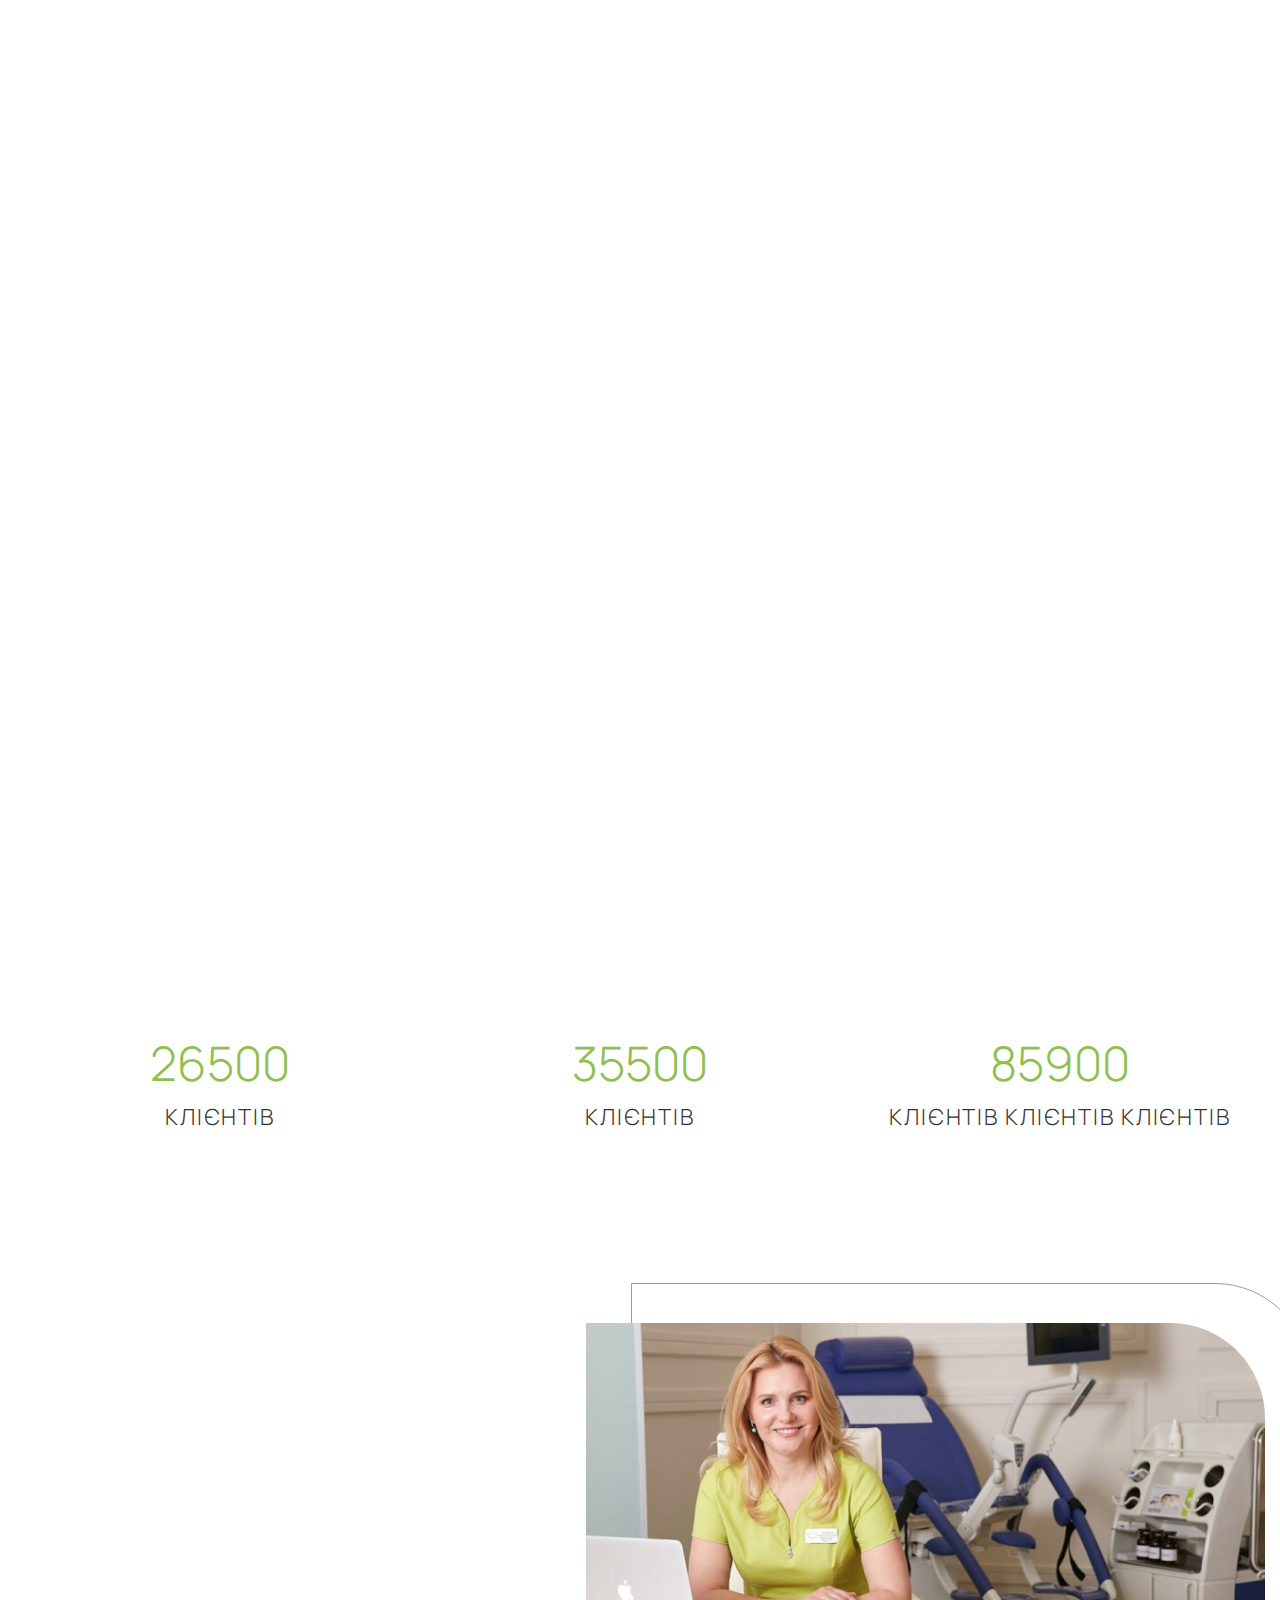
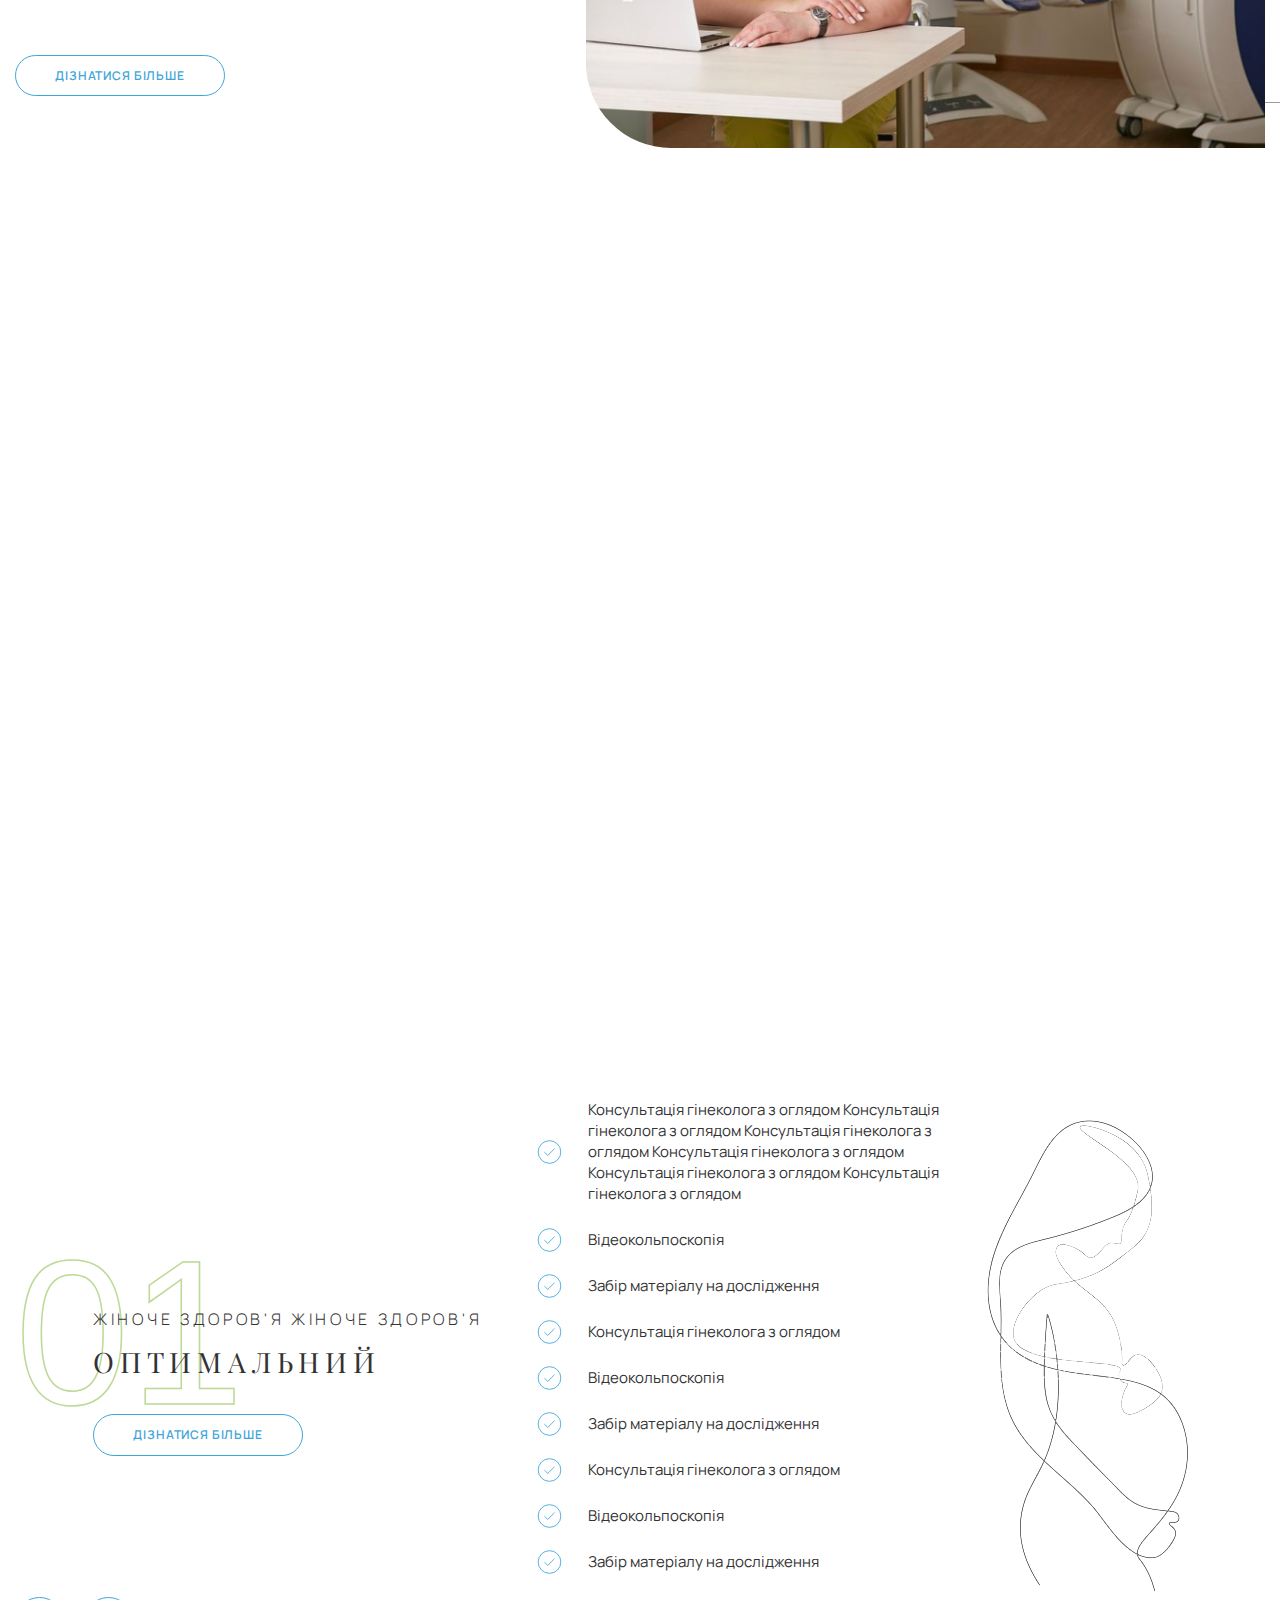
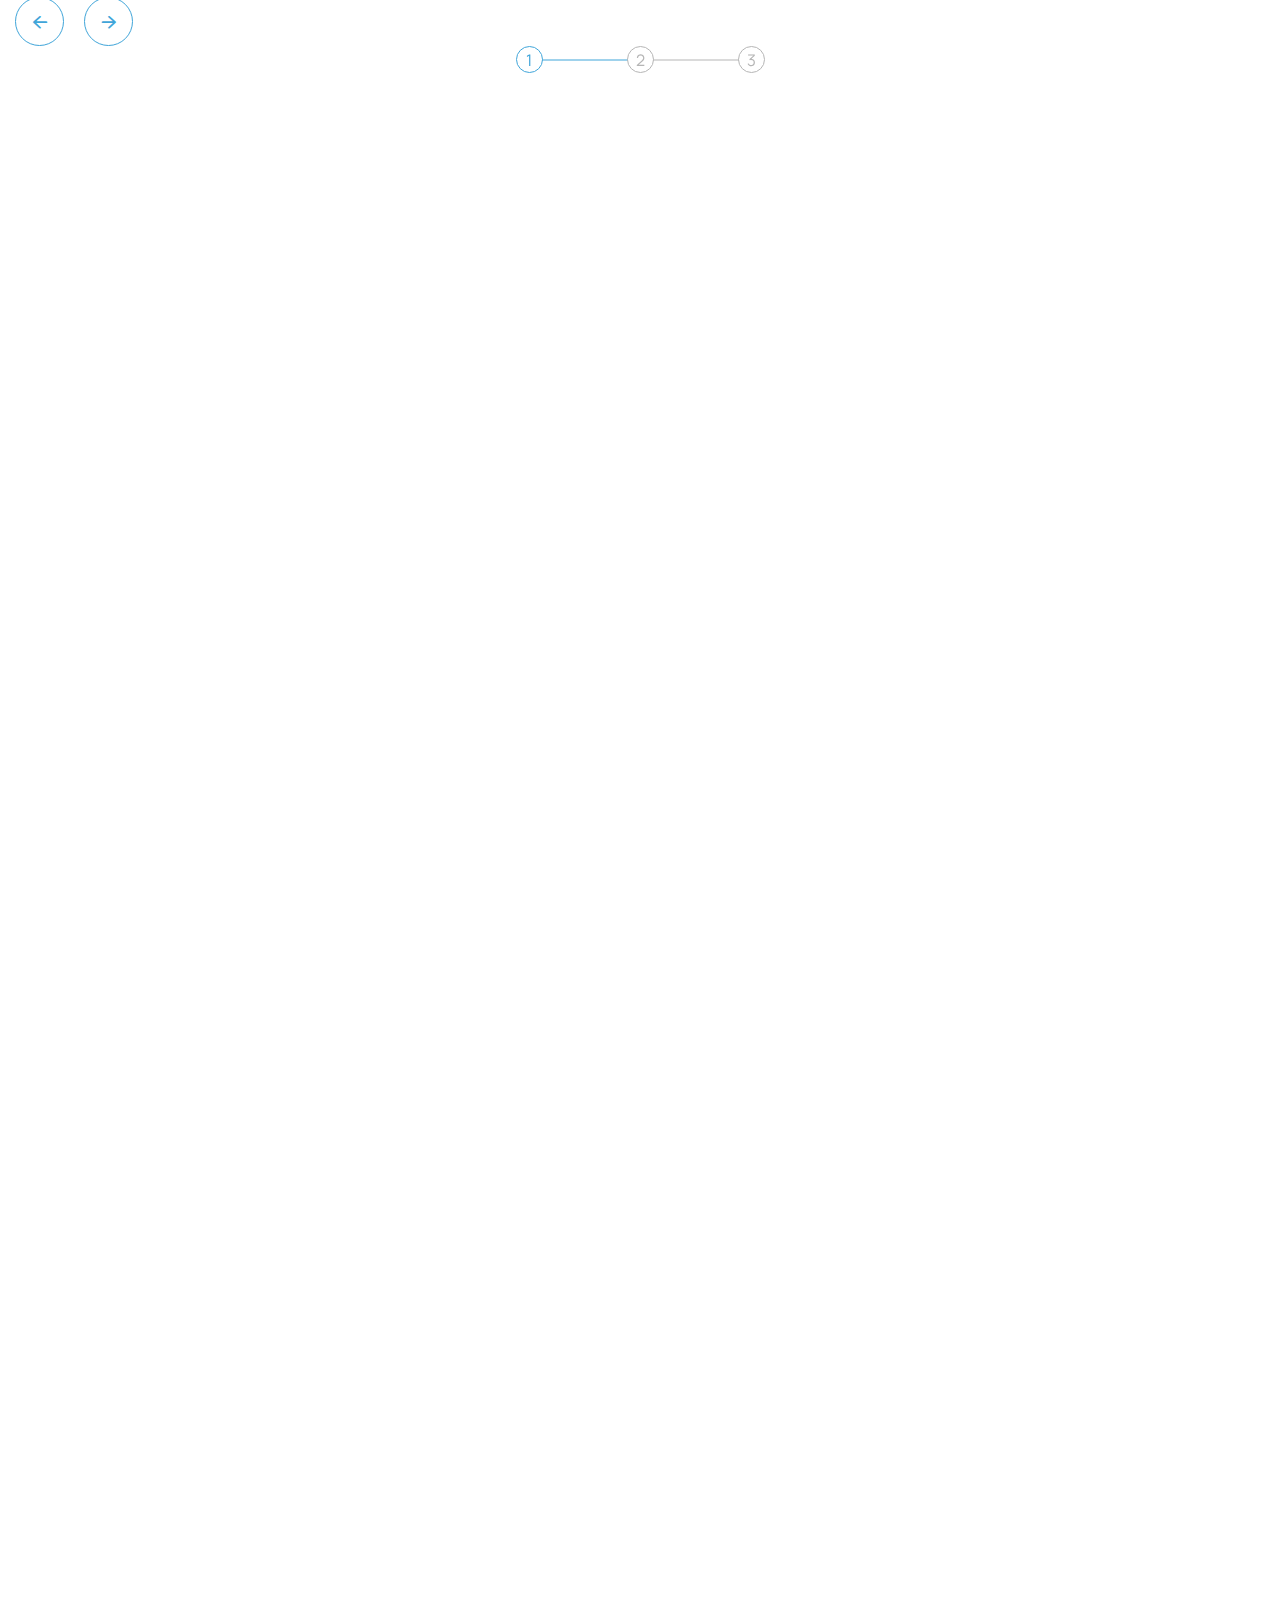
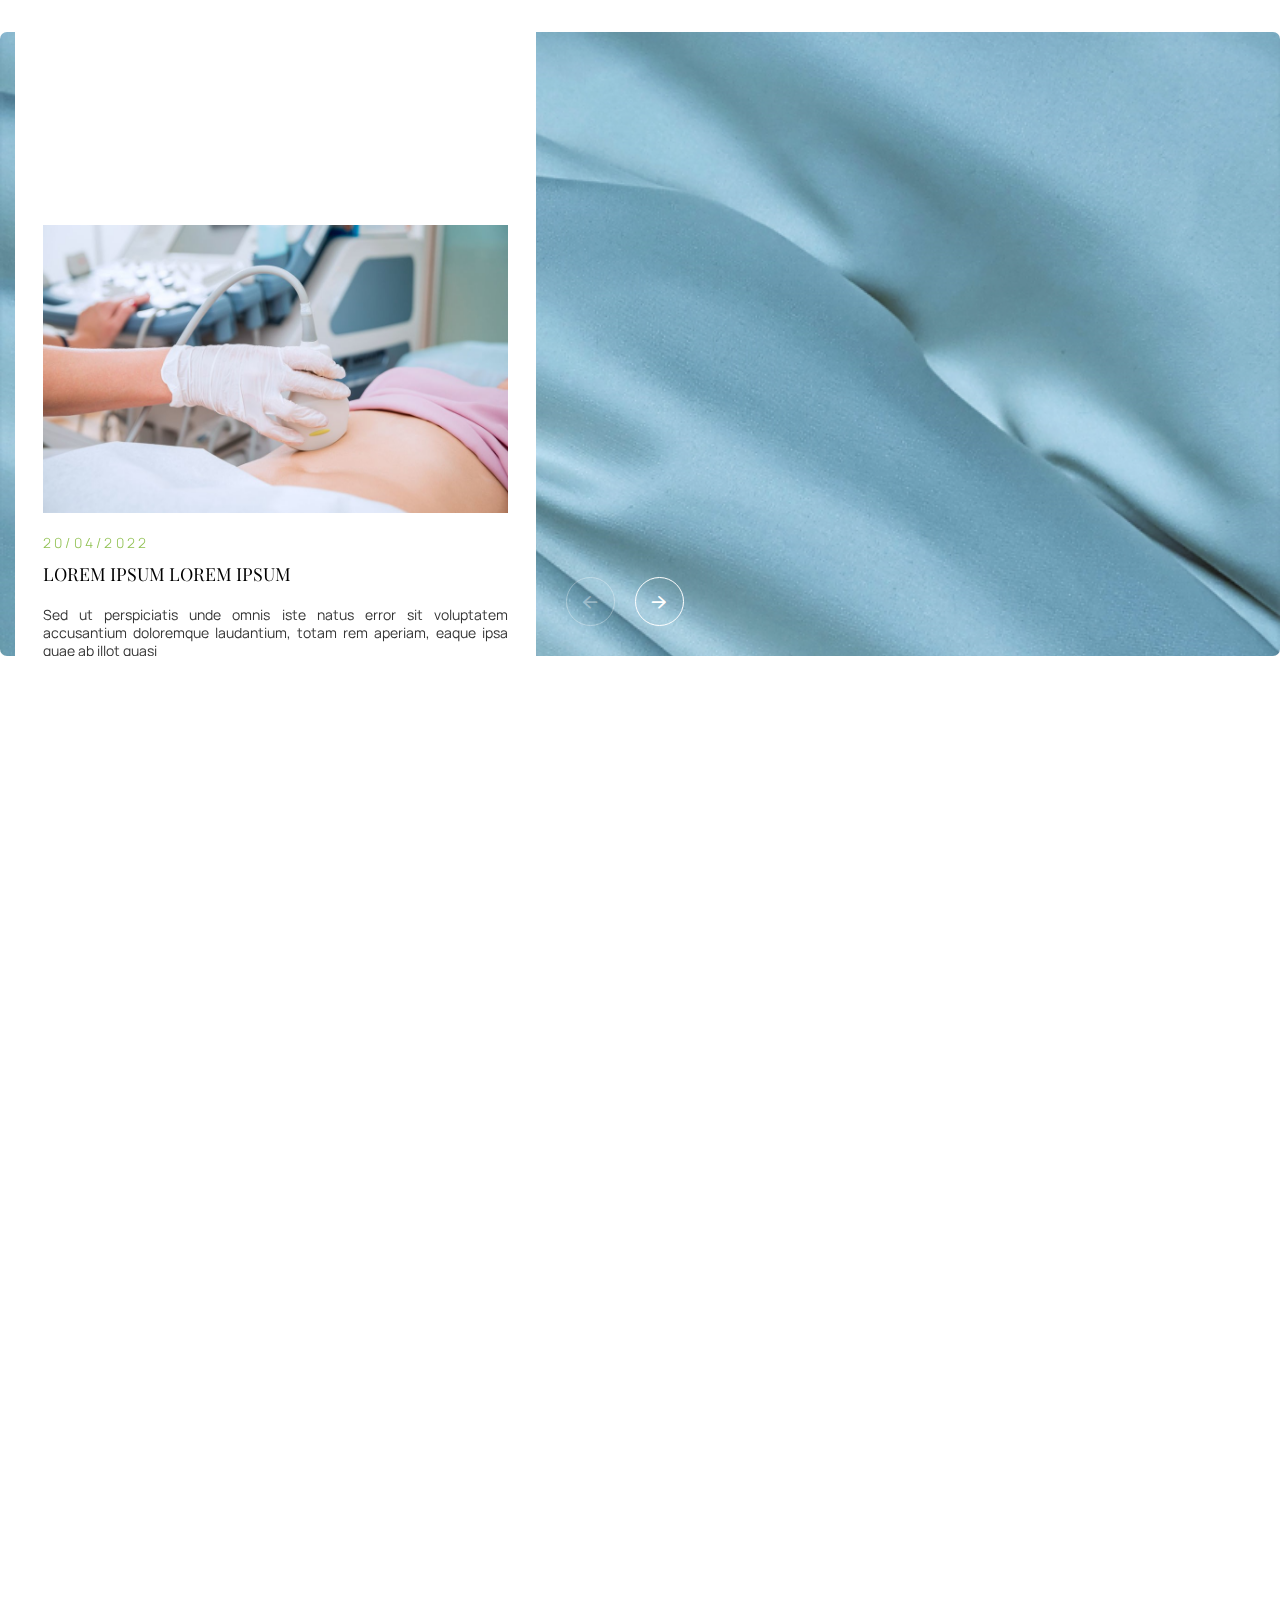
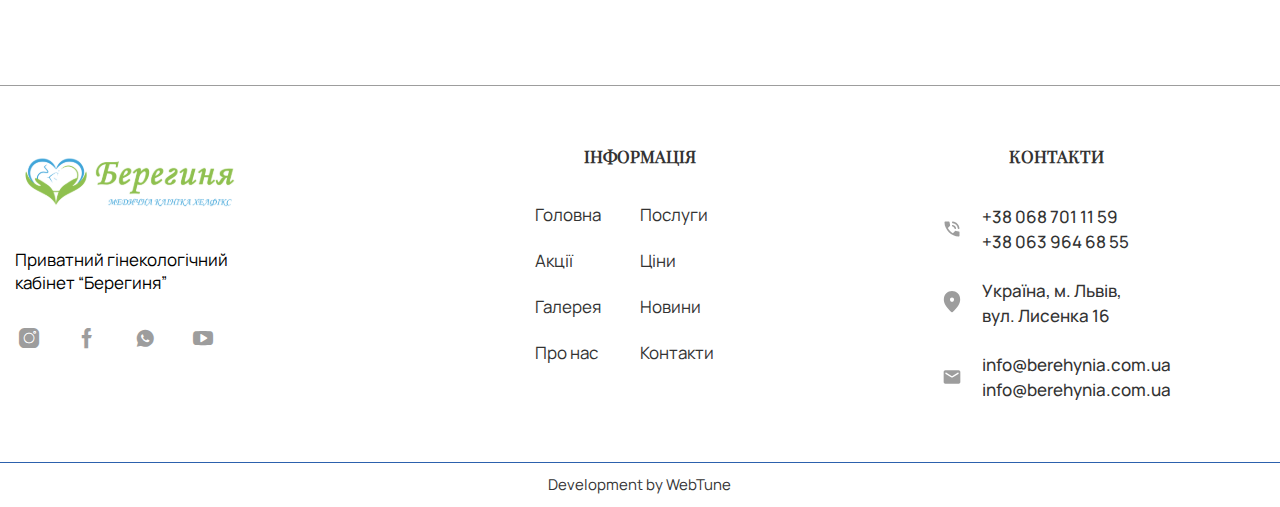
==== index.html @ 995c46d9 "add file" ====
<!DOCTYPE html>
<html lang="uk" xmlns="http://www.w3.org/1999/html">
<head>
    <meta charset="utf-8"/>
    <meta http-equiv="X-UA-Compatible" content="IE=edge"/>

    <meta name="viewport" content="width=device-width, initial-scale=1, minimum-scale=1, maximum-scale=1"/>
    <meta name="format-detection" content="telephone=no"/>

    <title>Берегиня</title>
    <meta name="description" content=""/>
    <link rel="stylesheet" href="assets/css/swiper-bundle.min.css"/>

    <link rel="stylesheet" href="assets/css/app.css"/>

</head>
<body>

<div id="loader-wrapper"></div>

<header class="header">
    <div class="header-main container d-flex align-middle">

        <div class="burger js-header">
            <span></span>
            <span></span>
            <span></span>
        </div>

        <a href="index.html" class="header-logo align-middle">
            <img src="assets/img/logo.svg" alt="logo company" class="header-logo__icon">
        </a>

        <div class="navbar">
            <nav class="main-navigation">
                <ul class="menu">
                    <li class="menu-item  current-menu-item">
                        <a href="services.html">Послуги</a>
                    </li>
                    <li class="menu-item">
                        <a href="price.html">Ціни</a>
                    </li>
                    <li class="menu-item">
                        <a href="about.html">Про нас</a>
                    </li>

                    <li class="menu-item">
                        <a href="gallery.html">Галерея</a>
                    </li>
                    <li class="menu-item">
                        <a href="blog.html">Новини</a>
                    </li>

                    <li class="menu-item">
                        <a href="contacts.html">Контакти</a>
                    </li>
                </ul>
            </nav>

            <ul class="lang d-none">
                <li class="lang-item lang-item-43 lang-item-en lang-item-first"><a lang="en-US" hreflang="en-US"
                                                                                   href="contacts.html">EN</a>
                </li>
                <li class="lang-item lang-item-46 lang-item-uk current-lang"><a lang="uk" hreflang="uk"
                                                                                href="">UA</a>
                </li>
            </ul>
            <a href="" class="btn btn-primary header-btn d-block text-center text-uppercase open-popup" data-rel="more">Записатися
                на
                прийом</a>
        </div>


        <div class="lang --relative d-none d-md-flex">
            <div class="lang_i">

                <a href="/uk/">uk</a><!--поточна мова-->


                <ul class="lang">
                    <li class="lang-item lang-item-43 lang-item-en lang-item-first"><a lang="en-US" hreflang="en-US"
                                                                                       href="contacts.html">EN</a>
                    </li>
                    <li class="lang-item lang-item-46 lang-item-uk current-lang"><a lang="uk" hreflang="uk"
                                                                                    href="">UA</a>
                    </li>
                </ul>


            </div>
        </div>
        <ul class="header-contacts d-none d-xl-flex align-middle ">
            <li>
                <a href="tel:+380687011159"><img src="assets/img/phone.svg" alt="icon phone"></a>
            </li>
            <li>
                <a href=""><img src="assets/img/place.svg" alt="icon location"></a>
            </li>
        </ul>
    </div>
</header>
<style>
    .read-more__text--wrapper {
        height: 56px;
        overflow: hidden;
    }

    .read-more__button {
        font-size: 12px;
        line-height: 21px;
        color: #be0000;
        text-transform: uppercase;
        position: relative;
        display: inline-block;
        margin-top: 10px;
        cursor: pointer;
        transition: all .3s;
        -webkit-transition: all .3s
    }

    .read-more__button:hover {
        color: #555
    }


    p .read-more__button:not(:hover) {
        color: inherit !important
    }

    .read-more__button:not(.active) span:nth-child(2) {
        display: none
    }

    .read-more__button.active span:nth-child(1) {
        display: none
    }
</style>
<main class="main">
    <section class="animation banner">
        <div class="container p-0">
            <div class="row align-right">
                <div class="col-xl-12 col-lg-12 col-md-12 col-sm-12 col-xs-12 --relative">
                    <ul class="social__list --horizontal">
                        <li class="social__item">
                            <a href="" target="_blank" class="social__link d-flex align-middle align-center">
                                <i class="icon-instagram"></i>
                            </a>
                        </li>
                        <li class="social__item">
                            <a href="" target="_blank" class="social__link d-flex align-middle align-center">
                                <i class="icon-facebook"></i>
                            </a>
                        </li>
                        <li class="social__item">
                            <a href="" target="_blank" class="social__link d-flex align-middle align-center">
                                <i class="icon-whatsapp"></i>
                            </a>
                        </li>
                        <li class="social__item">
                            <a href="" target="_blank" class="social__link d-flex align-middle align-center">
                                <i class="icon-youtube"></i>
                            </a>
                        </li>
                    </ul>
                    <div class="swiper-entry swiper-entry__large --relative">
                        <div class="swiper-container"
                             data-options='{"speed": 1200, "parallax":false, "slidesPerView":1, "spaceBetween": 0, "loop": true, "customFraction": true }'>
                            <div class="swiper-wrapper">

                                <div class="swiper-slide">
                                    <div class="banner__inner">
                                        <div class="parallax-bg">
                                            <div class="bg rellax full_bg_slider preload__wrap"
                                                 data-swiper-parallax="30%">

                                                <video class="home-main__video parallax-bg__video" muted loop>
                                                    <source src="./assets/img/mov_bbb.mp4"
                                                            type="video/mp4">
                                                    <source src="" type="video/webm">
                                                    <source src="" type="video/ogv">
                                                </video>

                                                <div class="preload d-flex align-left align-middle">
                                                    <img src="assets/img/about-2.png"
                                                         class="preload__img" alt="">
                                                    <div class="preload__btn btn-play d-flex align-center align-middle">
                                                        <img src="assets/img/play.svg" alt="" class="btn-play__img">
                                                    </div>
                                                </div>
                                            </div>
                                        </div>

                                        <div class="opacity"></div>
                                        <div class="banner__content text-left">
                                            <div class="banner__title overlap text-uppercase heading-font text-xl">
                                                Допологова підтримка вагітних
                                            </div>
                                            <a href="catalog.html"
                                               class="btn btn-primary text-center text-uppercase overlap">Записатися на
                                                прийом</a>
                                        </div>
                                    </div>
                                </div>
                                <div class="swiper-slide">
                                    <div class="banner__inner">
                                        <div class="parallax-bg">
                                            <div class="bg rellax full_bg_slider preload__wrap"
                                                 data-swiper-parallax="30%">

                                                <video class="home-main__video parallax-bg__video" muted loop>
                                                    <source src="./assets/img/mov_bbb.mp4"
                                                            type="video/mp4">
                                                    <source src="" type="video/webm">
                                                    <source src="" type="video/ogv">
                                                </video>

                                                <div class="preload d-flex align-left align-middle">
                                                    <img src="https://cdn.pixabay.com/photo/2023/05/09/05/37/flowers-7980350_960_720.jpg"
                                                         class="preload__img" alt="">
                                                    <div class="preload__btn btn-play d-flex align-center align-middle">
                                                        <img src="assets/img/play.svg" alt="" class="btn-play__img">
                                                    </div>
                                                </div>
                                            </div>
                                        </div>

                                        <div class="opacity"></div>
                                        <div class="banner__content text-left">
                                            <div class="banner__title overlap text-uppercase heading-font text-xl">
                                                Допологова підтримка вагітних
                                            </div>
                                            <a href="catalog.html"
                                               class="btn btn-primary text-center text-uppercase overlap">Записатися на
                                                прийом</a>
                                        </div>
                                    </div>
                                </div>
                                <div class="swiper-slide">
                                    <div class="banner__inner">
                                        <div class="parallax-bg">
                                            <div class="bg rellax full_bg_slider" data-swiper-parallax="30%"
                                                 style="background-image: url('https://cdn.pixabay.com/photo/2014/04/14/20/11/pink-324175_960_720.jpg'); "></div>
                                        </div>

                                        <div class="opacity"></div>
                                        <div class="banner__content text-left">
                                            <div class="banner__title overlap text-uppercase heading-font text-xl">
                                                Допологова підтримка вагітних
                                            </div>
                                            <a href="catalog.html"
                                               class="btn btn-primary text-center text-uppercase overlap">Записатися на
                                                прийом</a>
                                        </div>
                                    </div>
                                </div>
                                <div class="swiper-slide">
                                    <div class="banner__inner">
                                        <div class="parallax-bg">
                                            <div class="bg rellax full_bg_slider preload__wrap"
                                                 data-swiper-parallax="30%">

                                                <video class="home-main__video parallax-bg__video" muted loop>
                                                    <source src="./assets/img/mov_bbb.mp4"
                                                            type="video/mp4">
                                                    <source src="" type="video/webm">
                                                    <source src="" type="video/ogv">
                                                </video>

                                                <div class="preload d-flex align-left align-middle">
                                                    <img src="https://cdn.pixabay.com/photo/2023/05/09/05/37/flowers-7980350_960_720.jpg"
                                                         class="preload__img" alt="">
                                                    <div class="preload__btn btn-play d-flex align-center align-middle">
                                                        <img src="assets/img/play.svg" alt="" class="btn-play__img">
                                                    </div>
                                                </div>
                                            </div>
                                        </div>

                                        <div class="opacity"></div>
                                        <div class="banner__content text-left">
                                            <div class="banner__title overlap text-uppercase heading-font text-xl">
                                                Допологова підтримка вагітних
                                            </div>
                                            <a href="catalog.html"
                                               class="btn btn-primary text-center text-uppercase overlap">Записатися на
                                                прийом</a>
                                        </div>
                                    </div>
                                </div>
                            </div>
                        </div>

                        <div class="swiper-controls swiper-controls__center d-flex  align-middle align-left">
                            <div class="swiper-button__wrap d-flex  align-middle align-center">

                                <div class="swiper-button-prev d-flex align-center align-middle">
                                    <svg width="7" height="12" viewBox="0 0 7 12" fill="none"
                                         xmlns="http://www.w3.org/2000/svg">
                                        <path d="M6 1L1 6.25L6 11" stroke="#fff"/>
                                    </svg>
                                </div>

                                <div class="swiper-button-next d-flex align-center align-middle">
                                    <svg width="7" height="12" viewBox="0 0 7 12" fill="none"
                                         xmlns="http://www.w3.org/2000/svg">
                                        <path d="M1 11L6 5.75L1 1" stroke="#fff"/>
                                    </svg>
                                </div>
                            </div>
                            <div class="swiper-pagination d-flex "></div>
                        </div>
                    </div>

                </div>
            </div>
        </div>
    </section>

    <section class="animation section s-results s-results--home achievements-wrapp animation">
        <div class="container">
            <div class="row align-middle">
                <div class="col-xl-12 col-lg-12 col-md-12 col-sm-12 col-xs-12 ">
                    <div class="s-results__list  ">
                        <div class="number-item text-center ">

                            <div class="number-item__count d-flex align-end align-center">

                                <div class="animate-number number text-uppercase" data-percent="26500">
                                    <span>26500</span>
                                </div>
                            </div>

                            <div class="number-item__title text-uppercase">
                                клієнтів
                            </div>
                        </div>


                        <div class="number-item text-center">

                            <div class="number-item__count d-flex align-end align-center">
                                <div class="animate-number number text-uppercase" data-percent="35500">
                                    <span>35500</span>
                                </div>

                            </div>
                            <div class="number-item__title text-uppercase">
                                клієнтів
                            </div>
                        </div>
                        <div class="number-item text-center">
                            <div class="number-item__count d-flex align-end align-center">
                                <div class="animate-number number text-uppercase" data-number="85900"><span>85900</span>
                                </div>
                            </div>
                            <div class="number-item__title text-uppercase">
                                клієнтів клієнтів клієнтів
                            </div>
                        </div>
                    </div>

                </div>
            </div>
        </div>
    </section>

    <section class="animation section s-about s-about--home">
        <div class="container">
            <div class="row align-middle">
                <div class="col-xl-5 col-lg-6 col-md-6 col-sm-12 col-xs-12">
                    <div class="s-about__content">
                        <div class="heading heading-font text-xl text-uppercase --relative animation-title">
                            Чому саме берегиня?
                        </div>
                        <div class="text text-m animation-desc">
                            <p>Ми використовуємо виключно новітнє обладнання та сучасні методи діагностики!</p>
                            <p>Наші лікарі – справжні професіонали своєї справи з багаторічним досвідом роботи. Ми
                                цінуємо ваш час і, відповідно, надаємо результати аналізів і обстежень в електронному
                                вигляді. Для Вашої зручності ми зібрали всіх необхідних спеціалістів та відкрили
                                лабораторний кабінет, щоб за один візит Ви змогли отримати всі необхідні Вам
                                послуги.</p>
                            <p> Але, найважливіше це те, що у нас індивідуальний підхід і турбота про кожного
                                пацієнта.</p>
                        </div>
                        <a href="about.html" class="btn btn-primary text-center text-uppercase animation-btn">Дізнатися
                            більше</a>
                    </div>
                </div>
                <div class="col-xl-7 col-lg-6 col-md-6 col-sm-12 col-xs-12">
                    <div class="s-about__img-wrap --relative">
                        <img src="assets/img/news-2.png" alt="" class="s-about__img --relative">
                    </div>
                </div>
            </div>
        </div>
    </section>

    <section class="animation section s-services s-services--home">
        <div class="container">
            <div class="row">
                <div class="col-xl-12 col-lg-12 col-md-12 col-sm-12 col-xs-12">
                    <div class="heading heading-font text-xl text-uppercase --relative animation-title">
                        Наші послуги
                    </div>
                </div>
            </div>
            <div class="row align-center m-row animation-top">
                <div class="column col-xl-4 col-lg-4 col-md-6 col-sm-6 col-xs-12 s-services__column">
                    <a href="services-inner.html" class="services-item">

                        <div class="services-item__content --relative">
                            <h4 class="title text-uppercase overlap">УЗД кабінет</h4>
                            <div class="description text-m overlap">Lorem ipsum dolor sit amet, conse ctetur
                                adipiscing elit
                            </div>
                        </div>
                        <div class="services-item__btn btn-more__wrap">
                            <div class="btn-more --relative d-flex align-middle align-center"><i
                                    class="icon-ar-right"></i></div>
                        </div>
                    </a>
                </div>
                <div class="column col-xl-4 col-lg-4 col-md-6 col-sm-6 col-xs-12 s-services__column">
                    <a href="services-inner.html" class="services-item">

                        <div class="services-item__content --relative">
                            <h4 class="title text-uppercase overlap">УЗД кабінет</h4>
                            <div class="description text-m overlap">Lorem ipsum dolor sit amet, conse ctetur
                                adipiscing elit
                            </div>
                        </div>
                        <div class="services-item__btn btn-more__wrap">
                            <div class="btn-more --relative d-flex align-middle align-center"><i
                                    class="icon-ar-right"></i></div>
                        </div>
                    </a>
                </div>
                <div class="column col-xl-4 col-lg-4 col-md-6 col-sm-6 col-xs-12 s-services__column">
                    <a href="services-inner.html" class="services-item">

                        <div class="services-item__content --relative">
                            <h4 class="title text-uppercase overlap">УЗД кабінет</h4>
                            <div class="description text-m overlap">Lorem ipsum dolor sit amet, conse ctetur
                                adipiscing elit
                            </div>
                        </div>
                        <div class="services-item__btn btn-more__wrap">
                            <div class="btn-more --relative d-flex align-middle align-center"><i
                                    class="icon-ar-right"></i></div>
                        </div>
                    </a>
                </div>
                <div class="column col-xl-4 col-lg-4 col-md-6 col-sm-6 col-xs-12 s-services__column">
                    <a href="services-inner.html" class="services-item">

                        <div class="services-item__content --relative">
                            <h4 class="title text-uppercase overlap">УЗД кабінет</h4>
                            <div class="description text-m overlap">Lorem ipsum dolor sit amet, conse ctetur
                                adipiscing elit Lorem ipsum dolor sit amet, conse ctetur
                                adipiscing elit
                            </div>
                        </div>
                        <div class="services-item__btn btn-more__wrap">
                            <div class="btn-more --relative d-flex align-middle align-center"><i
                                    class="icon-ar-right"></i></div>
                        </div>
                    </a>
                </div>
                <div class="column col-xl-4 col-lg-4 col-md-6 col-sm-6 col-xs-12 s-services__column">
                    <a href="services-inner.html" class="services-item">

                        <div class="services-item__content --relative">
                            <h4 class="title text-uppercase overlap">УЗД кабінет</h4>
                            <div class="description text-m overlap">Lorem ipsum dolor sit amet, conse ctetur
                                adipiscing elit
                            </div>
                        </div>
                        <div class="services-item__btn btn-more__wrap">
                            <div class="btn-more --relative d-flex align-middle align-center"><i
                                    class="icon-ar-right"></i></div>
                        </div>
                    </a>
                </div>
            </div>
        </div>

    </section>

    <section class="animation section s-service-packages">
        <div class="container">
            <div class="row align-middle s-team__row">
                <div class="col-xl-12 col-lg-12 col-md-12 col-sm-12 col-xs-12">
                    <div class="heading heading-font text-uppercase text-xl --relative animation-title">Наші пакети
                    </div>
                    <div class="swiper-entry">
                        <div class="swiper-container"
                             data-options='{"loop":true,"slidesPerView": 1, "spaceBetween": 15,  "speed": 1200,"breakpoints": { "600": {"slidesPerView":1}, "767": {"slidesPerView": 1, "spaceBetween": 30}, "1200": {"slidesPerView": 1, "effect": "fade",  "spaceBetween": 30}}}'>

                            <div class="swiper-wrapper">
                                <div class="swiper-slide">
                                    <span class="image-overlay"></span>
                                    <div class="package__item --relative">
                                        <div class="row align-middle">
                                            <div class="col-xl-5 col-lg-6 col-md-6 col-sm-12 col-xs-12">
                                                <div class="package__content --relative ">
                                                    <div class=" package__number--wrap animation-text__wrap">
                                                        <div class="package__number animation-text">01</div>
                                                    </div>
                                                    <div class=" overlap  animation-text__wrap">
                                                        <div class=" package__inner animation-text">
                                                            <div class=" mb-18">
                                                                <div class="package__heading--sub text-uppercase ">
                                                                    Жіноче здоров'я Жіноче здоров'я
                                                                </div>
                                                            </div>
                                                            <div class=" mb-35">
                                                                <div class="package__heading heading-font text-uppercase ">
                                                                    Оптимальний
                                                                </div>
                                                            </div>

                                                            <a href=""
                                                               class="btn btn-primary   package__more text-center text-uppercase">Дізнатися
                                                                більше</a>
                                                        </div>
                                                    </div>
                                                </div>
                                            </div>
                                            <div class="col-xl-4 col-lg-6 col-md-6 col-sm-12 col-xs-12  animation-text__wrap">
                                                <ul class="package__component animation-text ">
                                                    <li class="--relative">
                                                        Консультація гінеколога з оглядом Консультація гінеколога з
                                                        оглядом Консультація гінеколога з оглядом Консультація
                                                        гінеколога з оглядом Консультація гінеколога з оглядом
                                                        Консультація гінеколога з оглядом
                                                    </li>
                                                    <li class="--relative">
                                                        Відеокольпоскопія
                                                    </li>
                                                    <li class="--relative">
                                                        Забір матеріалу на дослідження
                                                    </li>
                                                    <li class="--relative">
                                                        Консультація гінеколога з оглядом
                                                    </li>
                                                    <li class="--relative">
                                                        Відеокольпоскопія
                                                    </li>
                                                    <li class="--relative">
                                                        Забір матеріалу на дослідження
                                                    </li>
                                                    <li class="--relative">
                                                        Консультація гінеколога з оглядом
                                                    </li>
                                                    <li class="--relative">
                                                        Відеокольпоскопія
                                                    </li>
                                                    <li class="--relative">
                                                        Забір матеріалу на дослідження
                                                    </li>
                                                </ul>

                                                <a href=""
                                                   class="btn btn-primary   package__more text-center text-uppercase  ">Дізнатися
                                                    більше</a>
                                            </div>
                                            <div class="col-xl-3 d-none d-xl-flex">
                                                <div class="package__img--wrap animation-scale__wrap">
                                                    <img src="assets/img/packages.png" alt=""
                                                         class="package__img animation-scale">
                                                </div>
                                            </div>
                                        </div>
                                    </div>
                                </div>

                                <div class="swiper-slide">

                                    <span class="image-overlay"></span>
                                    <div class="package__item --relative">
                                        <div class="row align-middle">
                                            <div class="col-xl-5 col-lg-6 col-md-6 col-sm-12 col-xs-12">
                                                <div class="package__content --relative ">
                                                    <div class=" package__number--wrap animation-text__wrap">
                                                        <div class="package__number animation-text">01</div>
                                                    </div>
                                                    <div class=" overlap  animation-text__wrap">
                                                        <div class=" package__inner animation-text">
                                                            <div class=" mb-18">
                                                                <div class="package__heading--sub text-uppercase ">
                                                                    Жіноче здоров'я Жіноче здоров'я
                                                                </div>
                                                            </div>
                                                            <div class=" mb-35">
                                                                <div class="package__heading heading-font text-uppercase ">
                                                                    Оптимальний
                                                                </div>
                                                            </div>

                                                            <a href=""
                                                               class="btn btn-primary   package__more text-center text-uppercase">Дізнатися
                                                                більше</a>
                                                        </div>
                                                    </div>
                                                </div>
                                            </div>
                                            <div class="col-xl-4 col-lg-6 col-md-6 col-sm-12 col-xs-12 animation-text__wrap">

                                                <ul class="package__component  animation-text">
                                                    <li class="--relative">
                                                        Консультація гінеколога з оглядом Консультація гінеколога з
                                                        оглядом Консультація гінеколога з оглядом Консультація
                                                        гінеколога з оглядом Консультація гінеколога з оглядом
                                                        Консультація гінеколога з оглядом
                                                    </li>
                                                    <li class="--relative">
                                                        Відеокольпоскопія
                                                    </li>
                                                    <li class="--relative">
                                                        Забір матеріалу на дослідження
                                                    </li>
                                                    <li class="--relative">
                                                        Консультація гінеколога з оглядом
                                                    </li>
                                                    <li class="--relative">
                                                        Відеокольпоскопія
                                                    </li>
                                                    <li class="--relative">
                                                        Забір матеріалу на дослідження
                                                    </li>
                                                    <li class="--relative">
                                                        Консультація гінеколога з оглядом
                                                    </li>
                                                    <li class="--relative">
                                                        Відеокольпоскопія
                                                    </li>
                                                    <li class="--relative">
                                                        Забір матеріалу на дослідження
                                                    </li>
                                                </ul>

                                                <a href=""
                                                   class="btn btn-primary   package__more text-center text-uppercase  ">Дізнатися
                                                    більше</a>
                                            </div>
                                            <div class="col-xl-3 d-none d-xl-flex">
                                                <div class="package__img--wrap animation-scale__wrap">
                                                    <img src="assets/img/packages.png" alt=""
                                                         class="package__img animation-scale">
                                                </div>
                                            </div>
                                        </div>
                                    </div>
                                </div>

                                <div class="swiper-slide">
                                    <span class="image-overlay"></span>
                                    <div class="package__item --relative">
                                        <div class="row align-middle">
                                            <div class="col-xl-5 col-lg-6 col-md-6 col-sm-12 col-xs-12">

                                                <div class="package__content --relative ">
                                                    <div class=" package__number--wrap animation-text__wrap">
                                                        <div class="package__number animation-text">01</div>
                                                    </div>
                                                    <div class=" overlap  animation-text__wrap">
                                                        <div class=" package__inner animation-text">
                                                            <div class=" mb-18">
                                                                <div class="package__heading--sub text-uppercase ">
                                                                    Жіноче здоров'я Жіноче здоров'я
                                                                </div>
                                                            </div>
                                                            <div class=" mb-35">
                                                                <div class="package__heading heading-font text-uppercase ">
                                                                    Оптимальний
                                                                </div>
                                                            </div>

                                                            <a href=""
                                                               class="btn btn-primary   package__more text-center text-uppercase">Дізнатися
                                                                більше</a>
                                                        </div>
                                                    </div>
                                                </div>
                                            </div>
                                            <div class="col-xl-4 col-lg-6 col-md-6 col-sm-12 col-xs-12 animation-text__wrap">

                                                <ul class="package__component animation-text">

                                                    <li class="--relative">
                                                        Забір матеріалу на дослідження
                                                    </li>
                                                    <li class="--relative">
                                                        Консультація гінеколога з оглядом
                                                    </li>
                                                    <li class="--relative">
                                                        Відеокольпоскопія
                                                    </li>
                                                    <li class="--relative">
                                                        Забір матеріалу на дослідження
                                                    </li>
                                                </ul>

                                                <a href=""
                                                   class="btn btn-primary   package__more text-center text-uppercase  ">Дізнатися
                                                    більше</a>
                                            </div>
                                            <div class="col-xl-3 d-none d-xl-flex">
                                                <div class="package__img--wrap">
                                                    <img src="assets/img/news-3.png" alt="" class="package__img">
                                                </div>
                                            </div>
                                        </div>
                                    </div>
                                </div>


                            </div>
                        </div>

                        <div class="swiper-controls d-flex">
                            <div class="swiper-button__wrap d-flex align-middle align-left">
                                <div class="swiper-button-prev d-md-flex align-center align-middle">
                                    <i class="icon-ar-left"></i>
                                </div>
                                <div class="swiper-button-next d-md-flex align-center align-middle">
                                    <i class="icon-ar-right"></i>
                                </div>
                            </div>

                            <div class="swiper-pagination d-flex "></div>
                        </div>
                    </div>
                </div>
            </div>
        </div>
    </section>

    <section class=" animation section s-team">
        <div class="container">
            <div class="row align-middle s-team__row">
                <div class="col-xl-12 col-lg-12 col-md-12 col-sm-12 col-xs-12">
                    <div class="heading heading-font text-uppercase text-xl --relative animation-title">Наша команда
                    </div>
                    <div class="swiper-entry animation-top">
                        <div class="swiper-container"
                             data-options='{"loop":true,"slidesPerView": 1, "spaceBetween": 15,"centeredSlides": false, "speed": 1200,"breakpoints": { " 576": {"slidesPerView":2}, "767": {"slidesPerView": 3, "spaceBetween": 30}, "1200": {"slidesPerView": 3, "spaceBetween": 40}}}'>

                            <div class="swiper-wrapper">
                                <div class="swiper-slide">
                                    <a href="team-inner.html" class="s-team__item --relative">
                                        <div class="s-team__img-wrap">
                                            <img src="https://cdn.pixabay.com/photo/2018/02/08/22/27/flower-3140492_960_720.jpg"
                                                 class="s-team__img" alt="">
                                        </div>
                                        <div class="s-team__info text-center">
                                            <div class="s-team__position text-m text-uppercase">
                                                Акушер-гінеколог
                                            </div>
                                            <div class="s-team__name text-uppercase ">
                                                Олена андрейків
                                            </div>
                                        </div>
                                    </a>
                                </div>
                                <div class="swiper-slide">
                                    <div class="s-team__item --relative">
                                        <div class="s-team__img-wrap">
                                            <img src="assets/img/team.png"
                                                 class="s-team__img" alt="">
                                        </div>
                                        <div class="s-team__info text-center">
                                            <div class="s-team__position text-m text-uppercase">
                                                Director Director Director Director Director Director
                                            </div>
                                            <div class="s-team__name text-uppercase ">
                                                Lorem Ipsum
                                            </div>
                                        </div>
                                    </div>
                                </div>
                                <div class="swiper-slide">
                                    <div class="s-team__item --relative">
                                        <div class="s-team__img-wrap">
                                            <img src="assets/img/news.png"
                                                 class="s-team__img" alt="">
                                        </div>
                                        <div class="s-team__info text-center">
                                            <div class="s-team__position text-m text-uppercase">
                                                Director Director Director Director Director Director
                                            </div>
                                            <div class="s-team__name text-uppercase ">
                                                Lorem Ipsum
                                            </div>
                                        </div>
                                    </div>
                                </div>
                                <div class="swiper-slide">
                                    <div class="s-team__item --relative">
                                        <div class="s-team__img-wrap">
                                            <img src="assets/img/news-2.png"
                                                 class="s-team__img" alt="">
                                        </div>
                                        <div class="s-team__info text-center">
                                            <div class="s-team__position text-m text-uppercase">
                                                Director Director Director Director Director Director
                                            </div>
                                            <div class="s-team__name text-uppercase ">
                                                Lorem Ipsum
                                            </div>
                                        </div>
                                    </div>
                                </div>
                                <div class="swiper-slide">
                                    <div class="s-team__item --relative">
                                        <div class="s-team__img-wrap">
                                            <img src="https://cdn.pixabay.com/photo/2018/02/08/22/27/flower-3140492_960_720.jpg"
                                                 class="s-team__img" alt="">
                                        </div>
                                        <div class="s-team__info text-center">
                                            <div class="s-team__position text-m text-uppercase">
                                                Director Director Director Director Director Director
                                            </div>
                                            <div class="s-team__name text-uppercase ">
                                                Lorem Ipsum
                                            </div>
                                        </div>
                                    </div>
                                </div>
                                <div class="swiper-slide">
                                    <div class="s-team__item --relative">
                                        <div class="s-team__img-wrap">
                                            <img src="assets/img/team-2.png"
                                                 class="s-team__img" alt="">
                                        </div>
                                        <div class="s-team__info text-center">
                                            <div class="s-team__position text-uppercase">
                                                Director Director Director Director Director Director
                                            </div>
                                            <div class="s-team__name text-uppercase ">
                                                Lorem Ipsum
                                            </div>
                                        </div>
                                    </div>
                                </div>
                            </div>
                        </div>

                        <div class="swiper-controls d-flex align-justify align-middle">
                            <div class="swiper-button__wrap d-flex align-middle align-left">
                                <div class="swiper-button-prev d-md-flex align-center align-middle">
                                    <i class="icon-ar-left"></i>
                                </div>
                                <div class="swiper-button-next d-md-flex align-center align-middle">
                                    <i class="icon-ar-right"></i>
                                </div>
                            </div>

                            <div class="swiper-pagination d-flex "></div>
                        </div>
                    </div>
                </div>
            </div>
        </div>
    </section>

    <section class="animation section s-partner">
        <div class="container">
            <div class="row align-center --relative">
                <div class="col-xl-12 col-lg-12 col-md-12 col-sm-12 col-xs-12">
                    <div class="heading heading-font text-xl text-uppercase --relative animation-title">
                        Наші партнери
                    </div>
                </div>
            </div>

            <div class="row swiper-entry align-middle animation-top">
                <div class="col-xl-2 col-lg-2 col-md-2 col-sm-12 col-xs-12">
                    <div class="swiper-button__wrap d-flex align-middle align-left">
                        <div class="swiper-button-prev d-md-flex align-center align-middle">
                            <i class="icon-ar-left"></i>
                        </div>
                        <div class="swiper-button-next d-md-flex align-center align-middle">
                            <i class="icon-ar-right"></i>
                        </div>
                    </div>
                </div>
                <div class="col-xl-10 col-lg-10 col-md-10 col-sm-12 col-xs-12">

                    <div class="swiper-container"
                         data-options='{"slidesPerView":2.5, "spaceBetween": 5, "speed": 1200, "centeredSlides": true, "loop": true, "breakpoints": {"575": {"slidesPerView": 2.5, "autoHeight": false}, "992": {"slidesPerView": 5}, "1200": {"slidesPerView": 5}}}'>

                        <div class="swiper-wrapper">
                            <div class="swiper-slide">
                                <div class="s-partner__item d-flex align-middle text-center">
                                    <div class="s-partner__img-wrap">
                                        <img src="assets/img/partner_logo-1.svg" alt="" class="s-partner__img">
                                    </div>
                                </div>
                            </div>
                            <div class="swiper-slide">
                                <div class="s-partner__item d-flex align-middle text-center">
                                    <div class="s-partner__img-wrap">
                                        <img src="assets/img/partner_logo-2.svg" alt="" class="s-partner__img">
                                    </div>
                                </div>
                            </div>
                            <div class="swiper-slide">
                                <div class="s-partner__item d-flex align-middle text-center">
                                    <div class="s-partner__img-wrap">
                                        <img src="assets/img/partner_logo-3.svg" alt="" class="s-partner__img">
                                    </div>
                                </div>
                            </div>
                            <div class="swiper-slide">
                                <div class="s-partner__item d-flex align-middle text-center">
                                    <div class="s-partner__img-wrap">
                                        <img src="assets/img/partner_logo-4.svg" alt="" class="s-partner__img">
                                    </div>
                                </div>
                            </div>
                            <div class="swiper-slide">
                                <div class="s-partner__item d-flex align-middle text-center">
                                    <div class="s-partner__img-wrap">
                                        <img src="assets/img/partner_logo-2.svg" alt="" class="s-partner__img">
                                    </div>
                                </div>
                            </div>
                            <div class="swiper-slide">
                                <div class="s-partner__item d-flex align-middle text-center">
                                    <div class="s-partner__img-wrap">
                                        <img src="assets/img/partner_logo-1.svg" alt="" class="s-partner__img">
                                    </div>
                                </div>
                            </div>
                            <div class="swiper-slide">
                                <div class="s-partner__item d-flex align-middle text-center">
                                    <div class="s-partner__img-wrap">
                                        <img src="https://cdn.pixabay.com/photo/2018/02/08/22/27/flower-3140492_960_720.jpg"
                                             alt="" class="s-partner__img">
                                    </div>
                                </div>
                            </div>
                            <div class="swiper-slide">
                                <div class="s-partner__item d-flex align-middle text-center">
                                    <div class="s-partner__img-wrap">
                                        <img src="assets/img/partner_logo-3.svg" alt="" class="s-partner__img">
                                    </div>
                                </div>
                            </div>
                            <div class="swiper-slide">
                                <div class="s-partner__item d-flex align-middle text-center">
                                    <div class="s-partner__img-wrap">
                                        <img src="assets/img/news-1.png" alt="" class="s-partner__img">
                                    </div>
                                </div>
                            </div>
                            <div class="swiper-slide">
                                <div class="s-partner__item  text-center">
                                    <div class="s-partner__img-wrap">
                                        <img src="https://cdn.pixabay.com/photo/2018/02/08/22/27/flower-3140492_960_720.jpg"
                                             alt="" class="s-partner__img">
                                    </div>
                                </div>
                            </div>
                        </div>
                    </div>

                </div>
            </div>
        </div>
    </section>

    <section class="animation section s-news  s-news--home --relative">
        <img src="assets/img/news.png" alt="" class="s-news__bg">
        <div class="container swiper-entry">
            <div class="row align-end">
                <div class="col-xl-5 col-lg-6 col-md-7 col-sm-8 col-xs-12 s-news__inner">
                    <div class="heading heading-font text-xl text-uppercase --relative animation-title">
                        Блог
                    </div>

                    <div class="swiper-container animation-top"
                         data-options='{"slidesPerView":1, "spaceBetween": 0, "speed": 1200, "breakpoints": {"575": {"slidesPerView": 1, "autoHeight": true}, "992": {"slidesPerView": 1}, "1200": {"slidesPerView": 1}}}'>

                        <div class="swiper-wrapper">
                            <div class="swiper-slide">
                                <a href="blog-inner.html" class="news-card d-block">
                                    <div class="news-card__img-wrap">
                                        <img src="assets/img/news-1.jpg" alt="" class="news-card__img ">
                                    </div>
                                    <div class="news-card__content">
                                        <div class="news-card__date text-uppercase text-medium">
                                            20/04/2022
                                        </div>
                                        <h5 class="news-card__title text-uppercase text-medium">Lorem Ipsum Lorem
                                            Ipsum
                                        </h5>
                                        <div class="news-card__desc text-m text-justify">
                                            Sed ut perspiciatis unde omnis iste natus error sit voluptatem accusantium
                                            doloremque laudantium, totam rem aperiam, eaque ipsa quae ab illot quasi

                                        </div>
                                        <div class="news-card__more text-m">Читати далі <i class="icon-ar-right"></i>
                                        </div>
                                    </div>
                                </a>
                            </div>
                            <div class="swiper-slide">
                                <a href="blog-inner.html" class="news-card d-block">
                                    <div class="news-card__img-wrap">
                                        <img src="assets/img/news-2.jpg" alt="" class="news-card__img ">
                                    </div>
                                    <div class="news-card__content">
                                        <div class="news-card__date text-uppercase text-medium">
                                            20/04/2022
                                        </div>
                                        <h5 class="news-card__title text-uppercase text-medium">Lorem Ipsum Lorem
                                            Ipsum
                                        </h5>
                                        <div class="news-card__desc text-m text-justify">
                                            Sed ut perspiciatis unde omnis iste natus error sit voluptatem accusantium
                                            doloremque laudantium, totam rem aperiam, eaque ipsa quae ab illot quasi

                                        </div>
                                        <div class="news-card__more text-m">Читати далі <i class="icon-ar-right"></i>
                                        </div>
                                    </div>
                                </a>
                            </div>
                            <div class="swiper-slide">
                                <a href="blog-inner.html" class="news-card d-block">
                                    <div class="news-card__img-wrap">
                                        <img src="assets/img/news-2.jpg" alt="" class="news-card__img ">
                                    </div>
                                    <div class="news-card__content">
                                        <div class="news-card__date text-uppercase text-medium">
                                            20/04/2022
                                        </div>
                                        <h5 class="news-card__title text-uppercase text-medium">Lorem Ipsum Lorem
                                            Ipsum
                                        </h5>
                                        <div class="news-card__desc text-m text-justify">
                                            Sed ut perspiciatis unde omnis iste natus error sit voluptatem accusantium
                                            doloremque laudantium, totam rem aperiam, eaque ipsa quae ab illot quasi

                                        </div>
                                        <div class="news-card__more text-m">Читати далі <i class="icon-ar-right"></i>
                                        </div>
                                    </div>
                                </a>
                            </div>
                        </div>
                    </div>
                </div>
                <div class="col-xl-5 col-lg-6 col-md-5 col-sm-4 col-xs-12r">
                    <div class="swiper-button__wrap d-flex align-middle align-left">
                        <div class="swiper-button-prev d-md-flex align-center align-middle">
                            <i class="icon-ar-left"></i>
                        </div>
                        <div class="swiper-button-next d-md-flex align-center align-middle">
                            <i class="icon-ar-right"></i>
                        </div>
                    </div>
                </div>
            </div>
        </div>
    </section>

    <section class="animation section s-instagram --relative animate-scroll">
        <div class="container">
            <div class="row">
                <div class="col-xl-12 col-lg-12 col-md-12 col-sm-12 col-xs-12 ">
                    <div class="heading heading-font text-xl text-uppercase --relative animation-title">
                        Instagram
                    </div>
                    <div class="elfsight-app-527bab17-2cea-4e73-9c7f-6660867e1995 animation-top"></div>
                </div>
            </div>
        </div>
    </section>

    <section class="animation seo-component">
        <div class="container">
            <div class="row ">
                <div class="col-xl-12 col-lg-12 col-md-12 col-sm-12 col-xs-12   --relative  read-more">
                    <div class="heading heading-font text-xl text-uppercase --relative animation-title">
                        Lorem ipsum
                    </div>
                    <div class="seo-component__content --relative animation-top">
                        <h1>test</h1>
                        <h2>test</h2>
                        <h3>test</h3>
                        <h4>test</h4>
                        <h5>test</h5>
                        <h6>test</h6>
                        <p> Пап-тест методом рідинної <strong>цитології (технологія SurePath BD) Пап-тест методом
                            рідинної цитології (технологія SurePath BD)</strong> Пап-тест методом рідинної цитології
                            (технологія SurePath BD) Пап-тест методом рідинної цитології (технологія SurePath BD)
                            Пап-тест методом рідинної цитології (технологія SurePath BD)</p>
                        <p> Пап-тест методом рідинної цитології (технологія SurePath BD)</p>
                        <h2> Пап-тест методом рідинної цитології (технологія SurePath BD)</h2>

                        <p> Пап-тест методом рідинної <strong>цитології (технологія SurePath BD) Пап-тест методом
                            рідинної цитології (технологія SurePath BD)</strong> Пап-тест методом рідинної цитології
                            (технологія SurePath BD) Пап-тест методом рідинної цитології (технологія SurePath BD)
                            Пап-тест методом рідинної цитології (технологія SurePath BD)</p>
                        <p> Пап-тест методом рідинної цитології (технологія SurePath BD)</p>


                        <p> Пап-тест методом рідинної <strong>цитології (технологія SurePath BD) Пап-тест методом
                            рідинної цитології (технологія SurePath BD)</strong> Пап-тест методом рідинної цитології
                            (технологія SurePath BD) Пап-тест методом рідинної цитології (технологія SurePath BD)
                            Пап-тест методом рідинної цитології (технологія SurePath BD)</p>
                        <p> Пап-тест методом рідинної цитології (технологія SurePath BD)</p>
                        <h2> Пап-тест методом рідинної цитології (технологія SurePath BD)</h2>

                        <p> Пап-тест методом рідинної <strong>цитології (технологія SurePath BD) Пап-тест методом
                            рідинної цитології (технологія SurePath BD)</strong> Пап-тест методом рідинної цитології
                            (технологія SurePath BD) Пап-тест методом рідинної цитології (технологія SurePath BD)
                            Пап-тест методом рідинної цитології (технологія SurePath BD)</p>
                        <p> Пап-тест методом рідинної цитології (технологія SurePath BD)</p>
                        <h2> Пап-тест методом рідинної цитології (технологія SurePath BD)</h2>

                    </div>

                    <p class="prompt d-flex align-center animation-top">
                        <a class="btn-show-more d-flex align-center align-middle" href="#">
                            <svg width="7" height="12" viewBox="0 0 7 12" fill="none"
                                 xmlns="http://www.w3.org/2000/svg">
                                <path d="M1 11L6 5.75L1 1" stroke="#40A5D9"></path>
                            </svg>
                        </a>
                    </p>
                </div>
            </div>
        </div>
    </section>

    <!--  <div class="col-md-8 col-md-offset-2">
          <article class="simple-article grey"><h1 class="small">Якісний веб дизайн,<br><span>професійне створення</span>
              сайтів</h1>
              <div class="portfolio-text-wrapper read-more__text--wrapper">
                  <div class="read-more__text--content"><p>Веб розробка являється поетапним завданням в процесі виконання
                      якого залучаються кваліфіковані фахівці різних напрямків діяльності. Сучасні сайти відзначаються
                      багатьма вагомими критеріями. Сюди відноситься якісний <b>веб дизайн</b>, впорядкована структура,
                      функціональність, унікальний, користний для інтернет спільноти контент, ефективна пошукова
                      оптимізація. Все перелічене здійснює свій особистий вплив на приріст тематичного трафіку і
                      формування цільової аудиторії.</p>
                      <p>Практично будь-який користувач попадаючи на той чи інший ресурс звертає увагу на його зовнішній
                          вигляд. Саме він говорить про те наскільки серйозним є веб проект та відповідно компанія, якій
                          він належить. Ми створюємо сайти з сучасним, унікальним дизайном з застосуванням різноманітних
                          стилів шаблонів, (в залежності від тематичного напрямку), які самі повністю розробляємо. Для
                          створення якісного, привабливого дизайну застосовуються HTML5, CSS3, Java та SVG технології.
                          Наша веб студія створює сайти різних категорій серед яких:</p>
                      <ul>
                          <li>лендінги;</li>
                          <li>інтернет магазини;</li>
                          <li>промо сайти;</li>
                          <li>анімаційні та корпоративні ресурси.</li>
                      </ul>
                      <p>Завдяки високій кваліфікації та відповідному досвіду колег нам під силу <b>розробка веб сайту</b>
                          будь-якого рівня складності. На даній сторінці Ви маєте змогу в цьому переконатись переглянувши
                          портфоліо.</p>
                      <p>Структура майбутнього сайту розробляється на перших етапах його створення. Здійснюється робота
                          над сторінками з категоріями, підкатегоріями, внутрішніми цільовими сторінками, які між собою
                          зв'язуються елементами меню. Це стосується практично всіх типів веб сайтів окрім лендінгів, де
                          сама структура сторінки, яка продає товари та послуги дещо специфічна. Зручна навігація та
                          впорядкована структура є запорукою того, що користувачі виявлять бажання залишатись довше на
                          Вашому сайті отримуючи необхідну їм інформацію й при потребі заходитимуть ще. Юзабіліті теж
                          здійснює вплив на конверсію. Враховуючи даний факт ми працюємо над унікальною структурою для
                          кожного окремого замовлення, яка б відповідала індивідуальним потребам й була максимально
                          ефективною.</p>
                      <p>В процесі <b>створення веб сайту</b> професійні програмісти ретельно працюють над його скриптовою
                          частиною, що відповідає за функціональність, дієздатність всіх наявних онлайн сервісів. Це
                          досить важливий момент в розробці практично для кожного вище представленого інтернет ресурсу.
                          Звертайтесь і ми створимо Вам повноцінну торгову площадку, чи якісний промо сайт під ключ на Ваш
                          вибір.</p></div>
              </div>
          </article>
          <div class="read-more__button read-more-toggle">
              <span><svg width="7" height="12" viewBox="0 0 7 12" fill="none" xmlns="http://www.w3.org/2000/svg">
                                  <path d="M1 11L6 5.75L1 1" stroke="#40A5D9"></path>
                              </svg></span>
              <span><svg width="7" height="12" viewBox="0 0 7 12" fill="none" xmlns="http://www.w3.org/2000/svg">
                                  <path d="M1 11L6 5.75L1 1" stroke="#40A5D9"></path>
                              </svg></span>
          </div>
      </div>-->

</main>

<footer class="footer">
    <div class="container ">
        <div class="row footer__content">
            <div class="col-xl-4 col-lg-4 col-md-4 col-sm-12 col-xs-12">
                <a href="index.html" class="footer-logo">
                    <img src="assets/img/logo.svg" alt="logo company" class="footer-logo__icon">

                </a>
                <div class="footer-logo__desc">Приватний гінекологічний кабінет “Берегиня”
                </div>


                <ul class="social__list ">
                    <li class="social__item">
                        <a href="" target="_blank" class="social__link d-flex align-middle align-center">
                            <i class="icon-instagram"></i>
                        </a>
                    </li>
                    <li class="social__item">
                        <a href="" target="_blank" class="social__link d-flex align-middle align-center">
                            <i class="icon-facebook"></i>
                        </a>
                    </li>
                    <li class="social__item">
                        <a href="" target="_blank" class="social__link d-flex align-middle align-center">
                            <i class="icon-whatsapp"></i>
                        </a>
                    </li>
                    <li class="social__item">
                        <a href="" target="_blank" class="social__link d-flex align-middle align-center">
                            <i class="icon-youtube"></i>
                        </a>
                    </li>
                </ul>

            </div>

            <div class="col-xl-4 col-lg-4 col-md-4 col-sm-12 col-xs-12 d-flex align-center">
                <div class="footer-item">
                    <h5 class="footer-item__title text-center heading-font">інформація</h5>

                    <ul class="menu">
                        <li class="menu-item">
                            <a href="">Головна</a>
                        </li>
                        <li class="menu-item">
                            <a href="">Послуги</a>
                        </li>
                        <li class="menu-item">
                            <a href="">Акції</a>
                        </li>
                        <li class="menu-item">
                            <a href="">Ціни</a>
                        </li>
                        <li class="menu-item">
                            <a href="">Галерея</a>
                        </li>
                        <li class="menu-item">
                            <a href="">Новини</a>
                        </li>
                        <li class="menu-item">
                            <a href="">Про нас</a>
                        </li>
                        <li class="menu-item">
                            <a href="">Контакти</a>
                        </li>

                    </ul>
                </div>
            </div>

            <div class="col-xl-4 col-lg-4 col-md-4 col-sm-12 col-xs-12 d-flex align-center">
                <div class="footer-item">
                    <h5 class="footer-item__title text-center heading-font">Контакти</h5>

                    <div class="contact-item  align-middle">
                        <div class="contact-item__img-wrap d-flex align-middle align-center">
                            <img src="assets/img/phone.svg" alt="logo icon" class="contact-item__img">
                        </div>
                        <ul class="contact-item__info">
                            <li><a class="contact_sm-tel" href="tel:+380687011159">+38 068 701 11 59</a></li>
                            <li><a class="contact_sm-tel" href="tel: +380639646855"> +38 063 964 68 55</a></li>

                        </ul>
                    </div>

                    <div class="contact-item  align-middle ">
                        <div class="contact-item__img-wrap d-flex align-middle align-center">
                            <img src="assets/img/place.svg" alt="logo icon" class="contact-item__img">
                        </div>
                        <ul class="contact-item__info">
                            <li><a href="" target="_blank">Україна, м. Львів,<br> вул. Лисенка 16</a></li>
                        </ul>

                    </div>

                    <div class="contact-item  align-middle">
                        <div class="contact-item__img-wrap d-flex align-middle align-center">
                            <img src="assets/img/mail.svg" alt="logo icon" class="contact-item__img">
                        </div>
                        <ul class="contact-item__info">
                            <li><a href="mailto:info@berehynia.com.ua ">info@berehynia.com.ua </a></li>
                            <li><a href="mailto:info@berehynia.com.ua ">info@berehynia.com.ua </a></li>
                        </ul>
                    </div>


                </div>
            </div>
        </div>
        <div class="row footer__copyright --relative">
            <div class="col-xl-12 col-lg-12 col-md-12 col-sm-12 col-xs-12 text-center">
                <div class="footer__copyright--text ">Development by
                    <a href="" target="_blank">WebTune</a></div>
            </div>
        </div>
    </div>
</footer>

<div class="popup-wrapper">
    <div class="bg-layer"></div>

    <div class="popup-content" data-rel="more">
        <div class="layer-close"></div>


        <div class="popup-container cv section">
            <div class="btn-close d-flex align-middle align-center"><i class="icon-close"></i></div>

            <div class="s-cta__form">
                <h2 class="heading text-uppercase text-left text-xl heading-font d-block d-md-none">Залишити <br> заявку
                </h2>
                <form>
                    <div class="row m-row">
                        <div class="col-xl-6 col-lg-6 col-md-6 col-sm-12 col-xs-12 column">
                            <div class="form-control">
                                <input class="form-control__input " type="text" name="" value=""
                                       placeholder="Ім’я" title="">
                            </div>
                        </div>
                        <div class="col-xl-6 col-lg-6 col-md-6 col-sm-12 col-xs-12 column">
                            <div class="form-control">
                                <input class="form-control__input " type="text" name="" value=""
                                       placeholder="Прізвище" title="">
                            </div>
                        </div>
                    </div>
                    <div class="row m-row">
                        <div class="col-xl-6 col-lg-6 col-md-6 col-sm-12 col-xs-12 column">
                            <div class="form-control">
                                <input class="form-control__input" type="email" name="" value=""
                                       placeholder="Email" title="">
                            </div>
                        </div>
                        <div class="col-xl-6 col-lg-6 col-md-6 col-sm-12 col-xs-12 column">
                            <div class="form-control">
                                <input class="form-control__input" type="tel" name="" value=""
                                       placeholder="Телефон" title="">
                            </div>
                        </div>
                    </div>
                    <div class="row m-row">
                        <div class="col-xl-12 col-lg-12 col-md-12 col-sm-12 col-xs-12 column">

                            <div class="form-control">
                            <textarea id="message" class="form-control__textarea" name="message" rows="6"
                                      placeholder="Ваше повідомлення"></textarea>
                            </div>

                            <input type="submit" value="Залишити заявку"
                                   class="btn btn-primary text-uppercase text-center">
                        </div>
                    </div>
                </form>
            </div>
        </div>


    </div>
</div>


<script src="assets/js/jquery-3.6.0.min.js"></script>
<script src="assets/js/swiper-bundle.min.js"></script>
<script src="assets/js/js_app.min.js"></script>


<script src="assets/js/smoothscroll.js"></script>

<script src="assets/js/customPiechart.js"></script><!-- тільки на гололвній сторінці -->

<script>
    $(".read-more-toggle").on("click", function () {
        var e = $(this).parent();
        $(this).hasClass("active") ? e.find(".read-more__text--wrapper").animate({
            height: 56
        }) : e.find(".read-more__text--wrapper").animate({
            height: e.find(".read-more__text--content").height()
        }, function () {
            $(this).css({
                height: "auto"
            });
            $(this).toggleClass("red");
        }),
            $(this).toggleClass("active")
    });
</script>
</body>
</html>
---- assets/css/app.css ----
html,body,div,applet,object,iframe,h1,h2,h3,h4,h5,h6,p,blockquote,pre,abbr,acronym,address,big,cite,code,del,dfn,em,img,ins,kbd,q,s,samp,small,strike,strong,sub,sup,tt,var,u,center,dl,dt,dd,ol,ul,li,p,fieldset,form,label,legend,table,caption,tbody,tfoot,thead,tr,th,td,article,aside,canvas,details,embed,figure,figcaption,footer,header,hgroup,menu,nav,output,ruby,section,summary,time,mark,audio,video,figure,body{margin:0;padding:0;border:0;font-family:'Manrope', sans-serif;vertical-align:baseline}article,aside,details,figcaption,figure,footer,header,hgroup,menu,nav,section{display:block}body{position:relative;font-family:'Manrope', sans-serif;background:#fff}ol,ul{list-style:none;margin:0;padding:0}blockquote,q{quotes:none}blockquote:before,blockquote:after,q:before,q:after{content:''}table{border-collapse:collapse;border-spacing:0}*,*:before,*:after{-webkit-box-sizing:border-box;-moz-box-sizing:border-box;box-sizing:border-box}*{-webkit-tap-highlight-color:transparent !important;outline:none !important}@font-face{font-family:'PlayfairDisplay';src:url("../fonts/PlayfairDisplay-Regular.ttf") format("truetype");font-display:swap;font-weight:normal;font-style:normal}@font-face{font-family:'Manrope';src:url("../fonts/Manrope-Light.ttf") format("truetype");font-display:swap;font-weight:300;font-style:normal}@font-face{font-family:'Manrope';src:url("../fonts/Manrope-Regular.ttf") format("truetype");font-display:swap;font-weight:400;font-style:normal}@font-face{font-family:'Manrope';src:url("../fonts/Manrope-Medium.ttf") format("truetype");font-display:swap;font-weight:500;font-style:normal}@font-face{font-family:'Manrope';src:url("../fonts/Manrope-SemiBold.ttf") format("truetype");font-display:swap;font-weight:600;font-style:normal}@font-face{font-family:'icomoon';src:url("../fonts/icomoon.eot");src:url("../fonts/icomoon.eot") format("embedded-opentype"),url("../fonts/icomoon.ttf") format("truetype"),url("../fonts/icomoon.woff") format("woff"),url("../fonts/icomoon.svg") format("svg");font-weight:normal;font-style:normal;font-display:block}[class^="icon-"],[class*=" icon-"]{font-family:'icomoon' !important;speak:never;font-style:normal;font-weight:normal;font-variant:normal;text-transform:none;line-height:1;-webkit-font-smoothing:antialiased;-moz-osx-font-smoothing:grayscale}.social__list{display:-webkit-box;display:-webkit-flex;display:-ms-flexbox;display:flex}.social__list.--horizontal{-webkit-flex-flow:column wrap;flex-flow:column wrap}.social__list.--horizontal .social__item:not(.social__list.--horizontal .social__item:last-child){margin-bottom:30px}.social__list:not(.--horizontal){-webkit-flex-flow:row wrap;flex-flow:row wrap}.social__list:not(.--horizontal) .social__item:not(.social__list:not(.--horizontal) .social__item:last-child){margin-right:30px}.social__item{width:28px;height:28px;cursor:pointer}.social__item i{color:#9D9D9D;font-size:22px;font-size:-webkit-calc(18px + (22 - 18) * ((100vw - 300px) / (1920 - 30)));font-size:-moz-calc(18px + (22 - 18) * ((100vw - 300px) / (1920 - 30)));font-size:calc(18px + (22 - 18) * ((100vw - 300px) / (1920 - 30)));-webkit-transition:all .4s ease-out;-moz-transition:all .4s ease-out;-o-transition:all .4s ease-out;transition:all .4s ease-out}.social__item a{height:100%;width:100%}.social__item:hover i{color:#40A5D9}.text-right{text-align:right}.text-center{text-align:center}.text-left{text-align:left}.text-justify{text-align:justify}.text-uppercase{text-transform:uppercase}.text-medium{font-weight:500}.text-m{font-weight:400;font-size:14px;line-height:1.28;color:#333}.text-l{font-weight:400;font-size:18px;font-size:-webkit-calc(14px + (18 - 14) * ((100vw - 300px) / (1920 - 30)));font-size:-moz-calc(14px + (18 - 14) * ((100vw - 300px) / (1920 - 30)));font-size:calc(14px + (18 - 14) * ((100vw - 300px) / (1920 - 30)));line-height:1.25;color:#333}.text-xl{font-size:40px;font-size:-webkit-calc(32px + (40 - 32) * ((100vw - 300px) / (1920 - 30)));font-size:-moz-calc(32px + (40 - 32) * ((100vw - 300px) / (1920 - 30)));font-size:calc(32px + (40 - 32) * ((100vw - 300px) / (1920 - 30)));line-height:1.25}h1,h2,h3,h4,h5{font-family:'PlayfairDisplay', serif;font-weight:400}.heading-font{font-family:'PlayfairDisplay', serif}.icon-whatsapp:before{content:"\e906"}.icon-facebook:before{content:"\e902"}.icon-instagram:before{content:"\e903"}.icon-linkedin:before{content:"\e904"}.icon-youtube:before{content:"\e905"}.icon-ar-left:before{content:"\e900"}.icon-ar-right:before{content:"\e901"}.overflow-hidden{overflow:hidden}html.overflow-hidden body{overflow:hidden}html:not(.touch-screen)::-webkit-scrollbar,html:not(.touch-screen) *::-webkit-scrollbar{width:6px;height:6px}html:not(.touch-screen)::-webkit-scrollbar-track,html:not(.touch-screen) *::-webkit-scrollbar-track{background-color:#eee}html:not(.touch-screen)::-webkit-scrollbar-thumb,html:not(.touch-screen) *::-webkit-scrollbar-thumb{background-color:#40A5D9 !important}.lg-actions .lg-next,.lg-actions .lg-prev{background-color:transparent !important;color:#fff !important}.lg-autoplay-button{display:none !important}body,html{height:100%}html{overflow-y:scroll}body .hide-scrollbar,html .hide-scrollbar{scrollbar-width:none}body .hide-scrollbar::-webkit-scrollbar,html .hide-scrollbar::-webkit-scrollbar{display:none}img::selection{background-color:transparent}.default-icon{width:100%}.default-icon img{height:100%;width:100%;object-fit:cover;object-position:center}.--relative{position:relative}a{text-decoration:none;color:inherit;cursor:pointer;-webkit-font-smoothing:antialiased}img{display:block;max-width:100%}.overlap{position:relative;z-index:3}body.overflow-hidden{overflow:hidden}.full-height,body,html{height:100%}.body-padding{height:80px}@media (max-width: 767px){.body-padding{height:70px}}.section{overflow:hidden;position:relative}.section .heading{color:#333;font-weight:400}.main-wrapper{z-index:1}.main__collection{overflow:hidden;margin-bottom:57px}@media (max-width: 991px){.main__collection{margin-bottom:68px}}.swiper-container{margin-left:auto;margin-right:auto;position:relative;overflow:hidden;list-style:none;padding:0;z-index:1;width:100%;height:100%}.swiper-pagination{position:relative;bottom:0;margin-top:0;display:none;flex-direction:row;justify-content:center;z-index:2 !important}@media (max-width: 767px){.swiper-pagination{display:flex}}.swiper-pagination.swiper-pagination-horizontal{width:auto}.swiper-pagination-bullet{font-size:0;width:26px;height:4px;background:#D9D9D9;border-radius:0;margin:0 3.5px;-webkit-transition:all .4s ease-out;-moz-transition:all .4s ease-out;-o-transition:all .4s ease-out;transition:all .4s ease-out}.swiper-pagination-bullet-active{width:40px}.swiper-pagination-bullet:hover,.swiper-pagination-bullet-active{background-color:#40A5D9}.swiper-button-next,.swiper-button-prev{-webkit-transition:all .4s ease-out;-moz-transition:all .4s ease-out;-o-transition:all .4s ease-out;transition:all .4s ease-out}.swiper-button-next i,.swiper-button-prev i{font-size:20px;font-weight:300;color:#40A5D9;-webkit-transition:all .5s ease-out;-moz-transition:all .5s ease-out;-o-transition:all .5s ease-out;transition:all .5s ease-out}.swiper-button-next:after,.swiper-button-prev:after{display:none}.swiper-button-next:hover,.swiper-button-prev:hover{border-color:#C9DAFF}.swiper-button-next:hover i,.swiper-button-prev:hover i{color:#8FC04F}.swiper-button-next{margin-left:20px}#loader-wrapper{position:fixed;left:0;top:0;width:100%;height:100%;z-index:999;animation:loader 1.4s linear;animation-iteration-count:1;animation-fill-mode:forwards;background-color:#fff}@keyframes loader{0%{opacity:1}70%{opacity:1}99%{opacity:0}100%{opacity:0;display:none;visibility:hidden;pointer-events:all}}.selectric{background:transparent;position:relative;overflow:hidden;width:60px;text-align:center;-webkit-transition:all .4s ease-out;-moz-transition:all .4s ease-out;-o-transition:all .4s ease-out;transition:all .4s ease-out}.selectric .label{font-weight:400;font-size:20px;font-size:-webkit-calc(16px + (20 - 16) * ((100vw - 300px) / (1920 - 30)));font-size:-moz-calc(16px + (20 - 16) * ((100vw - 300px) / (1920 - 30)));font-size:calc(16px + (20 - 16) * ((100vw - 300px) / (1920 - 30)));line-height:1;color:#3D3D3D;position:relative}.selectric .label:after{content:'';width:5px;height:5px;background-color:#40A5D9;position:absolute;right:-10px;top:50%;-webkit-transform:translateY(-50%);-ms-transform:translateY(-50%);transform:translateY(-50%)}.selectric .button{display:none}.selectric .button:after{content:""}.selectric-items{display:none;position:absolute;top:100%;z-index:-1;left:50%;width:60px !important;-webkit-transform:translateX(-50%);-ms-transform:translateX(-50%);transform:translateX(-50%);padding:5px;background-color:#fff}.selectric-items .selectric-scroll{height:100%;overflow:auto}.selectric-above .selectric-items{top:auto;bottom:100%}.selectric-items ul,.selectric-items li{list-style:none;padding:0;margin:0;text-align:center}.selectric-items li{display:block;cursor:pointer;font-size:20px;font-size:-webkit-calc(16px + (20 - 16) * ((100vw - 300px) / (1920 - 30)));font-size:-moz-calc(16px + (20 - 16) * ((100vw - 300px) / (1920 - 30)));font-size:calc(16px + (20 - 16) * ((100vw - 300px) / (1920 - 30)));-webkit-transition:all .4s ease-out;-moz-transition:all .4s ease-out;-o-transition:all .4s ease-out;transition:all .4s ease-out}.selectric-items li:hover{color:#40A5D9}.selectric-items .disabled{filter:alpha(opacity=50);opacity:0.5;cursor:default !important;background:none !important;color:#666 !important;user-select:none}.selectric-items .selectric-group .selectric-group-label{font-weight:bold;padding-left:10px;cursor:default;user-select:none;background:none;color:#444}.selectric-items .selectric-group.disabled li{filter:alpha(opacity=100);opacity:1}.selectric-items .selectric-group li{padding-left:25px}.selectric-wrapper{position:relative;cursor:pointer}.selectric-responsive{width:100%}.selectric-open{z-index:9999}.selectric-open .selectric-items{display:block}.selectric-input{position:absolute !important;top:0 !important;left:0 !important;overflow:hidden !important;clip:rect(0, 0, 0, 0) !important;margin:0 !important;padding:0 !important;width:1px !important;height:1px !important;outline:none !important;border:none !important;*font:0/0 a !important;background:none !important}.selectric-temp-show{position:absolute !important;visibility:hidden !important;display:block !important}.selectric-hide-select{position:relative;overflow:hidden;width:0;height:0}.selectric-hide-select select{display:none;position:absolute;left:-100%}.selectric-hide-select.selectric-is-native{position:absolute;width:100%;height:100%;z-index:10}.selectric-hide-select.selectric-is-native select{position:absolute;top:0;left:0;right:0;height:100%;width:100%;border:none;z-index:1;box-sizing:border-box;opacity:0}.fade-in{animation:fade-in 0.35s cubic-bezier(0.165, 0.84, 0.44, 1)}.animate-in{animation:modalIn 0.7s cubic-bezier(0.165, 0.84, 0.44, 1);animation-iteration-count:1}.animate-away{animation:modalAway 1.4s cubic-bezier(0.165, 0.84, 0.44, 1);animation-iteration-count:1}@-webkit-keyframes modalIn{0%{transform:translateY(200%);opacity:0}100%{transform:translateY(0%);opacity:1}}@keyframes modalIn{0%{transform:translateY(200%);opacity:0}100%{transform:translateY(0%);opacity:1}}@-webkit-keyframes modalAway{0%{transform:translateY(0%)}100%{transform:translateY(200%)}}@keyframes modalAway{0%{transform:translateY(0%)}100%{transform:translateY(200%)}}@keyframes fade-in{0%{opacity:0}100%{opacity:1}}@keyframes fadeEffect{from{opacity:0}to{opacity:1}}.dashed{-webkit-animation:dash 8s linear infinite;animation:dash 8s linear infinite}.dashed__box{transform:rotate(90deg);left:20px;top:15px;position:relative}@keyframes dash{from{stroke-dashoffset:200}to{stroke-dashoffset:0}}@-webkit-keyframes dash{from{stroke-dashoffset:200}to{stroke-dashoffset:0}}.animation{opacity:1;-webkit-transition:all 0.5s;-o-transition:all 0.5s;transition:all 0.5s}.animation.animated{opacity:1}.logo__wrap{grid-template-columns:70px 1fr;display:grid;grid-column-gap:4px}.logo__icon{width:70px;height:70px}.logo__title span{line-height:0.8}.logo__title span:nth-child(1){color:#2C61AD}.logo__title span:nth-child(2){color:#C7C7C7}.logo__title span:nth-child(3){color:#FDD22B}.logo__desc{font-weight:400;line-height:1;color:#3D3D3D;display:inline-block;position:relative}.header{top:0;left:0;width:100%;position:fixed;z-index:10;visibility:visible;opacity:1;background-color:#fff;border-bottom:1px solid #B5B5B5;transition:-webkit-transform .8s;transition:transform .8s;transition:transform .8s,-webkit-transform .8s;-webkit-transform:translateZ(0);transform:translateZ(0);will-change:transform}.header__hidden{-webkit-transform:translateY(-100%) translateZ(0);transform:translateY(-100%) translateZ(0)}@media (max-width: 767px){.header{height:70px}}.header-btn{margin:0 24px 0 15px}@media (max-width: 767px){.header-main{height:100%;-webkit-box-align:center;-webkit-align-items:center;-ms-flex-align:center;align-items:center;-webkit-box-pack:center;-webkit-justify-content:center;-ms-flex-pack:center;justify-content:center}}@media (min-width: 767px){.header.scrollUp{transform:translateY(-200px)}}.header.fixed{background-color:#333}.header .languages-navigation .lang{display:inline-block}@media (max-width: 767px){.header .languages-navigation .lang{padding:10px 0;width:100%}}.header .languages-navigation .lang-item{display:inline-block;position:relative}.header .languages-navigation .lang-item:not(.header .languages-navigation .lang-item:last-child){margin-right:20px}.header .languages-navigation .lang-item:not(.header .languages-navigation .lang-item:last-child):after{content:'';background-color:rgba(255,255,255,0.5);height:100%;width:2px;position:absolute;right:-9px;top:50%;transform:translateY(-50%)}.header .languages-navigation .lang-item a{transition:color ease-out .3s;font-weight:bold;font-size:12px;line-height:15px;letter-spacing:2px;color:#8D8D8D}.header .languages-navigation .lang-item.current-lang a,.header .languages-navigation .lang-item:hover a{color:#40A5D9}.header .languages-navigation .lang-item.current-lang a:after,.header .languages-navigation .lang-item:hover a:after{content:'';background-color:#40A5D9}.header-contacts li{margin-left:30px;position:relative}.header-contacts li:after{content:'';width:1px;height:30px;background-color:#9D9D9D;position:absolute;left:-15px;top:50%;transform:translateY(-50%)}.header-logo{display:block;width:230px}@media (max-width: 1199px){.header-logo{width:200px}}.header-logo img{object-fit:contain;object-position:center}.header .navbar{-webkit-box-flex:1;-ms-flex-positive:1;flex-grow:1;display:-webkit-box;display:-ms-flexbox;display:flex;-webkit-box-pack:end;-ms-flex-pack:end;justify-content:flex-end;-webkit-box-align:center;-ms-flex-align:center;align-items:center}@media (max-width: 767px){.header .navbar .main-navigation{flex-grow:1;display:flex;justify-content:center;flex-direction:column}}@media (min-width: 767px){.header .navbar .menu{height:100%}}@media (max-width: 767px){.header .navbar .menu{padding:34px 7px 46px 7px;text-align:center}}.header .navbar .menu-item{display:inline-block;position:relative;height:100%;margin-right:21px}@media (max-width: 767px){.header .navbar .menu-item{padding:0;display:block;height:auto;margin:0}}.header .navbar .menu-item a{font-weight:400;font-size:16px;line-height:1;color:#3F3D56;transition:color ease-out .3s}@media (max-width: 767px){.header .navbar .menu-item a{color:#333;padding-right:0;text-align:center;font-size:18px}.header .navbar .menu-item a:before{content:"";background-color:#fff;position:absolute;top:-10px;left:-10px;width:calc(100% + 20px);height:calc(100% + 20px);z-index:1}.header .navbar .menu-item a:after{content:"";background-color:#fff;position:absolute;left:0;bottom:-1px;width:0;height:1px;z-index:1;transition:width ease-out .3s}}@media (min-width: 767px){.header .navbar .menu-item a{display:block}}@media (max-width: 767px){.header .navbar .menu-item a{display:inline-block;position:relative}}@media (min-width: 1199px){.header .navbar .menu-item:not(.header .navbar .menu-item:last-child){margin-right:30px}}@media (max-width: 1199px){.header .navbar .menu-item:not(.header .navbar .menu-item:last-child){margin-right:15px}}@media (max-width: 767px){.header .navbar .menu-item:not(.header .navbar .menu-item:last-child){margin-bottom:20px}}.header .navbar .menu-item:first-child a:before{transition:all 1s ease}.header .navbar .menu-item:nth-child(2) a:before{transition:all 2s ease}.header .navbar .menu-item:nth-child(3) a:before{transition:all 3s ease}.header .navbar .menu-item:nth-child(4) a:before{transition:all 4s ease}.header .navbar .menu-item:nth-child(5) a:before{transition:all 5s ease}.header .navbar .menu-item:nth-child(6) a:before{transition:all 6s ease}.header .navbar .menu-item:nth-child(7) a:before{transition:all 7s ease}.header .navbar .menu-item:nth-child(8) a:before{transition:all 8s ease}.header .navbar .menu-item:hover a,.header .navbar .menu-item.current-menu-item a{color:#40A5D9}@media (max-width: 767px){.header .navbar{height:calc(100vh - 42px);background-color:#fff;position:fixed;top:70px;transition:all 1.2s ease;z-index:2;width:100%;right:-100%;padding:0 16px 65px 16px;overflow:auto;display:flex;flex-direction:column;justify-content:space-between}.header .navbar.is-visible{right:0;transition:all .5s ease}.header .navbar.is-visible .menu-item a:before{height:0}.header .navbar.is-visible .location,.header .navbar.is-visible .languages-navigation{opacity:1;transition:all 2.5s ease}}.header .btn-donate{padding:24px 0;font-weight:500;font-size:20px;font-size:-webkit-calc(12px + (20 - 12) * ((100vw - 300px) / (1920 - 30)));font-size:-moz-calc(12px + (20 - 12) * ((100vw - 300px) / (1920 - 30)));font-size:calc(12px + (20 - 12) * ((100vw - 300px) / (1920 - 30)));line-height:1.2;text-align:center;background-color:#40A5D9;color:#FFFFFF;margin-right:20px;min-width:135px;-webkit-transition:all .5s ease-out;-moz-transition:all .5s ease-out;-o-transition:all .5s ease-out;transition:all .5s ease-out}.header .btn-donate:hover{background-color:rgba(44,97,173,0.5)}@media (max-width: 767px){.header .btn-donate{margin-right:-30px;padding:14px 12px 13px 12px;min-width:72px}}.header .logo__wrap{max-width:310px}@media (max-width: 991px){.header .logo__wrap{grid-template-columns:55px 1fr}}@media (max-width: 767px){.header .logo__wrap{grid-template-columns:35px 1fr;position:absolute;left:50%;transform:translateX(-50%)}}@media (max-width: 991px){.header .logo__icon{width:55px;height:55px}}@media (max-width: 767px){.header .logo__icon{width:35px;height:35px}}.header .logo__title{font-size:30px;font-size:-webkit-calc(12px + (30 - 12) * ((100vw - 300px) / (1920 - 30)));font-size:-moz-calc(12px + (30 - 12) * ((100vw - 300px) / (1920 - 30)));font-size:calc(12px + (30 - 12) * ((100vw - 300px) / (1920 - 30)))}@media (max-width: 767px){.header .logo__title{margin-bottom:-4px}}.header .logo__desc{font-size:14px;font-size:-webkit-calc(6px + (14 - 6) * ((100vw - 300px) / (1920 - 30)));font-size:-moz-calc(6px + (14 - 6) * ((100vw - 300px) / (1920 - 30)));font-size:calc(6px + (14 - 6) * ((100vw - 300px) / (1920 - 30)))}.header .logo__desc:before{content:'';height:1px;width:100%;background-color:#2C61AD;position:absolute;top:-3px;right:0}.burger{display:none;cursor:pointer;width:25px;height:18px;justify-content:space-between;flex-direction:column;background:transparent;-webkit-transition:all .3s ease-out;-moz-transition:all .3s ease-out;-o-transition:all .3s ease-out;transition:all .3s ease-out}@media (max-width: 767px){.burger{display:flex;position:absolute;left:20px}}.burger>span{height:2px;background-color:#9D9D9D;border-radius:10px;transition:0.5s;z-index:999}.burger.active span{width:100%}.burger.active span:nth-child(1){transform:translateY(8px) rotate(45deg)}.burger.active span:nth-child(2){opacity:0}.burger.active span:nth-child(3){transform:translateY(-8px) rotate(-45deg)}@media only screen and (min-width: 768px){.lang{position:relative}.lang .lang_i.open ul{pointer-events:all;visibility:visible;opacity:1;-webkit-transform:translateY(0);transform:translateY(0)}}@media only screen and (min-width: 768px) and (min-width: 768px) and (max-width: 1240px){.lang .lang_i{position:relative}}@media only screen and (min-width: 768px){.lang a{font-weight:600;font-size:16px;line-height:22px;text-decoration-line:underline;color:#9D9D9D;text-transform:uppercase;-moz-transition-property:color;-o-transition-property:color;-webkit-transition-property:color;transition-property:color;-moz-transition-duration:0.4s;-o-transition-duration:0.4s;-webkit-transition-duration:0.4s;transition-duration:0.4s;-moz-transition-timing-function:ease-out;-o-transition-timing-function:ease-out;-webkit-transition-timing-function:ease-out;transition-timing-function:ease-out}.no-video .lang a{color:#000}.no-touch .lang a:hover{color:#0cf !important}.lang ul{position:absolute;display:inline;pointer-events:none;visibility:hidden;opacity:0;transition:.3s;-webkit-transform:translateY(10px);transform:translateY(10px);left:0;top:100%;padding:10px 0 0 0}.lang ul li{list-style:none}.lang ul li:not(.lang ul li:last-child){padding-bottom:10px}.lang.drop-black ul li a{color:#000 !important}.lang.drop-black ul li a:hover{color:#0cf !important}}@media only screen and (max-width: 1240px){.lang{display:none}}.footer{border-top:1px solid #9D9D9D;overflow:hidden}.footer__copyright{padding:15px;font-weight:400;font-size:16px;font-size:-webkit-calc(14px + (16 - 14) * ((100vw - 300px) / (1920 - 30)));font-size:-moz-calc(14px + (16 - 14) * ((100vw - 300px) / (1920 - 30)));font-size:calc(14px + (16 - 14) * ((100vw - 300px) / (1920 - 30)));line-height:1;color:#333}@media (max-width: 767px){.footer__copyright{padding:10px;margin-top:35px}}.footer__copyright:before{content:'';height:1px;width:2000%;background-color:#2C61AD;position:absolute;top:0;left:-100%}.footer__content{padding:60px 0}@media (max-width: 991px){.footer__content{padding:30px 0;max-width:300px;margin:0 auto}}@media (max-width: 767px){.footer-item{margin-bottom:30px}}.footer-item__title{font-weight:600;font-size:18px;font-size:-webkit-calc(16px + (18 - 16) * ((100vw - 300px) / (1920 - 30)));font-size:-moz-calc(16px + (18 - 16) * ((100vw - 300px) / (1920 - 30)));font-size:calc(16px + (18 - 16) * ((100vw - 300px) / (1920 - 30)));line-height:1.25;text-transform:uppercase;color:#333;margin-bottom:36px}@media (max-width: 1199px){.footer-item__title{min-height:auto}}.footer .menu{display:flex;flex-wrap:wrap;justify-content:center;max-width:210px}.footer .menu-item{flex:0 0 50%}.footer .menu-item:not(.footer .menu-item:last-child){margin-bottom:24px}.footer .menu-item a{font-weight:400;font-size:18px;font-size:-webkit-calc(16px + (18 - 16) * ((100vw - 300px) / (1920 - 30)));font-size:-moz-calc(16px + (18 - 16) * ((100vw - 300px) / (1920 - 30)));font-size:calc(16px + (18 - 16) * ((100vw - 300px) / (1920 - 30)));line-height:1.25;color:#333;-webkit-transition:all .3s ease-out;-moz-transition:all .3s ease-out;-o-transition:all .3s ease-out;transition:all .3s ease-out}.footer .menu-item a:hover{color:#40A5D9}.footer .contact-item__info a{font-weight:500;color:#333333;position:relative}.footer .contact-item__info a:hover:after{width:0}.footer-logo{max-width:380px;margin-bottom:20px;display:block}@media (max-width: 991px){.footer-logo{position:relative;margin:0 auto 10px auto}}@media (max-width: 767px){.footer-logo__icon{margin:0 auto}}.footer-logo__desc{font-size:18px;font-size:-webkit-calc(16px + (18 - 16) * ((100vw - 300px) / (1920 - 30)));font-size:-moz-calc(16px + (18 - 16) * ((100vw - 300px) / (1920 - 30)));font-size:calc(16px + (18 - 16) * ((100vw - 300px) / (1920 - 30)));max-width:250px;margin-bottom:30px}@media (max-width: 767px){.footer-logo__desc{margin:0 auto 28px auto;text-align:center}}@media (max-width: 767px){.footer .social__list{-webkit-box-pack:center;-ms-flex-pack:center;justify-content:center;margin-bottom:80px}}.contact-item{grid-template-columns:20px 1fr;display:grid;grid-column-gap:20px}@media (max-width: 767px){.contact-item{grid-column-gap:10px}}.contact-item__info li,.contact-item__info a{font-weight:300;font-size:18px;font-size:-webkit-calc(16px + (18 - 16) * ((100vw - 300px) / (1920 - 30)));font-size:-moz-calc(16px + (18 - 16) * ((100vw - 300px) / (1920 - 30)));font-size:calc(16px + (18 - 16) * ((100vw - 300px) / (1920 - 30)));line-height:147.7%;color:#333}@media (max-width: 340px){.contact-item__info li,.contact-item__info a{font-size:12px}}.contact-item__info a{-webkit-transition:all .4s ease-out;-moz-transition:all .4s ease-out;-o-transition:all .4s ease-out;transition:all .4s ease-out}.contact-item__info a:hover{color:#8FC04F}.contact-item__img{object-fit:contain;object-position:center}.contact-item+.contact-item{margin-top:24px}.d-none{display:none !important}.d-block{display:block !important}@media (min-width: 576px){.d-sm-block{display:block !important}.d-sm-none{display:none !important}.d-sm-flex{display:flex !important}}@media (min-width: 768px){.d-md-block{display:block !important}.d-md-none{display:none !important}.d-md-flex{display:flex !important;display:-webkit-box;display:-webkit-flex;display:-ms-flexbox;display:flex;-webkit-flex-flow:row wrap;flex-flow:row wrap}}@media (min-width: 992px){.d-lg-block{display:block !important}.d-lg-none{display:none !important}.d-lg-flex{display:flex !important}}@media (min-width: 1200px){.d-xl-block{display:block !important}.d-xl-none{display:none !important}.d-xl-flex{display:flex !important}}.container{width:100%;max-width:1340px;margin:auto;padding:0 15px}@media (max-width: 767px){.container{padding-right:20px;padding-left:20px}}.container-fluid{width:100%;padding-right:15px;padding-left:15px;margin-right:auto;margin-left:auto}@media (max-width: 767px){.container-fluid{padding-right:15px;padding-left:15px}}.row{display:-webkit-box;display:-webkit-flex;display:-ms-flexbox;display:flex;-webkit-flex-flow:row wrap;flex-flow:row wrap}.d-flex{display:-webkit-box;display:-webkit-flex;display:-ms-flexbox;display:flex;-webkit-flex-flow:row wrap;flex-flow:row wrap}.m-auto{display:block;margin:auto}.m-row{margin:0 -15px}@media (max-width: 575px){.m-row{margin:0}}.p-0{padding:0}.column{padding:0 15px;position:relative}@media (max-width: 575px){.column{padding:0}}.align-self-middle{-webkit-align-self:center;align-self:center}.align-self-end{-webkit-align-self:flex-end;align-self:flex-end}.align-center{-webkit-box-pack:center;-webkit-justify-content:center;-ms-flex-pack:center;justify-content:center}.align-spaced{-webkit-justify-content:space-around;justify-content:space-around}.align-evenly{-webkit-box-pack:space-evenly;-ms-flex-pack:space-evenly;justify-content:space-evenly}.align-middle{-webkit-box-align:center;-webkit-align-items:center;-ms-flex-align:center;align-items:center}.align-justify{-webkit-box-pack:justify;-webkit-justify-content:space-between;-ms-flex-pack:justify;justify-content:space-between}.align-right{-webkit-box-pack:end;-webkit-justify-content:flex-end;-ms-flex-pack:end;justify-content:flex-end}.align-left{-webkit-box-pack:start;-webkit-justify-content:flex-start;-ms-flex-pack:start;justify-content:flex-start}.align-end{-webkit-box-align:end;-ms-flex-align:end;align-items:flex-end}.align-start{-webkit-box-align:end;-ms-flex-align:end;align-items:flex-start}.align-self-bottom{-webkit-align-self:flex-end;-ms-flex-item-align:end;align-self:flex-end}.align-content-justify{-ms-flex-line-pack:justify;align-content:space-between}.col-xs-1{-webkit-box-flex:0;-webkit-flex:0 0 8.333333%;-ms-flex:0 0 8.333333%;flex:0 0 8.333333%;max-width:8.333333%}.col-xs-2{-webkit-box-flex:0;-webkit-flex:0 0 16.666666%;-ms-flex:0 0 16.666666%;flex:0 0 16.666666%;max-width:16.666666%}.col-xs-3{-webkit-box-flex:0;-webkit-flex:0 0 24.999999%;-ms-flex:0 0 24.999999%;flex:0 0 24.999999%;max-width:24.999999%}.col-xs-4{-webkit-box-flex:0;-webkit-flex:0 0 33.333332%;-ms-flex:0 0 33.333332%;flex:0 0 33.333332%;max-width:33.333332%}.col-xs-5{-webkit-box-flex:0;-webkit-flex:0 0 41.666665%;-ms-flex:0 0 41.666665%;flex:0 0 41.666665%;max-width:41.666665%}.col-xs-6{-webkit-box-flex:0;-webkit-flex:0 0 49.999998%;-ms-flex:0 0 49.999998%;flex:0 0 49.999998%;max-width:49.999998%}.col-xs-7{-webkit-box-flex:0;-webkit-flex:0 0 58.333331%;-ms-flex:0 0 58.333331%;flex:0 0 58.333331%;max-width:58.333331%}.col-xs-8{-webkit-box-flex:0;-webkit-flex:0 0 66.666664%;-ms-flex:0 0 66.666664%;flex:0 0 66.666664%;max-width:66.666664%}.col-xs-9{-webkit-box-flex:0;-webkit-flex:0 0 74.999997%;-ms-flex:0 0 74.999997%;flex:0 0 74.999997%;max-width:74.999997%}.col-xs-10{-webkit-box-flex:0;-webkit-flex:0 0 83.33333%;-ms-flex:0 0 83.33333%;flex:0 0 83.33333%;max-width:83.33333%}.col-xs-11{-webkit-box-flex:0;-webkit-flex:0 0 91.666663%;-ms-flex:0 0 91.666663%;flex:0 0 91.666663%;max-width:91.666663%}.col-xs-12{-webkit-box-flex:0;-webkit-flex:0 0 99.999996%;-ms-flex:0 0 99.999996%;flex:0 0 99.999996%;max-width:99.999996%}@media (min-width: 576px){.col-sm-1{-webkit-box-flex:0;-webkit-flex:0 0 8.333333%;-ms-flex:0 0 8.333333%;flex:0 0 8.333333%;max-width:8.333333%}.col-sm-2{-webkit-box-flex:0;-webkit-flex:0 0 16.666666%;-ms-flex:0 0 16.666666%;flex:0 0 16.666666%;max-width:16.666666%}.col-sm-3{-webkit-box-flex:0;-webkit-flex:0 0 24.999999%;-ms-flex:0 0 24.999999%;flex:0 0 24.999999%;max-width:24.999999%}.col-sm-4{-webkit-box-flex:0;-webkit-flex:0 0 33.333332%;-ms-flex:0 0 33.333332%;flex:0 0 33.333332%;max-width:33.333332%}.col-sm-5{-webkit-box-flex:0;-webkit-flex:0 0 41.666665%;-ms-flex:0 0 41.666665%;flex:0 0 41.666665%;max-width:41.666665%}.col-sm-6{-webkit-box-flex:0;-webkit-flex:0 0 49.999998%;-ms-flex:0 0 49.999998%;flex:0 0 49.999998%;max-width:49.999998%}.col-sm-7{-webkit-box-flex:0;-webkit-flex:0 0 58.333331%;-ms-flex:0 0 58.333331%;flex:0 0 58.333331%;max-width:58.333331%}.col-sm-8{-webkit-box-flex:0;-webkit-flex:0 0 66.666664%;-ms-flex:0 0 66.666664%;flex:0 0 66.666664%;max-width:66.666664%}.col-sm-9{-webkit-box-flex:0;-webkit-flex:0 0 74.999997%;-ms-flex:0 0 74.999997%;flex:0 0 74.999997%;max-width:74.999997%}.col-sm-10{-webkit-box-flex:0;-webkit-flex:0 0 83.33333%;-ms-flex:0 0 83.33333%;flex:0 0 83.33333%;max-width:83.33333%}.col-sm-11{-webkit-box-flex:0;-webkit-flex:0 0 91.666663%;-ms-flex:0 0 91.666663%;flex:0 0 91.666663%;max-width:91.666663%}.col-sm-12{-webkit-box-flex:0;-webkit-flex:0 0 99.999996%;-ms-flex:0 0 99.999996%;flex:0 0 99.999996%;max-width:99.999996%}}@media (min-width: 768px){.col-md-1{-webkit-box-flex:0;-webkit-flex:0 0 8.333333%;-ms-flex:0 0 8.333333%;flex:0 0 8.333333%;max-width:8.333333%}.col-md-2{-webkit-box-flex:0;-webkit-flex:0 0 16.666666%;-ms-flex:0 0 16.666666%;flex:0 0 16.666666%;max-width:16.666666%}.col-md-3{-webkit-box-flex:0;-webkit-flex:0 0 24.999999%;-ms-flex:0 0 24.999999%;flex:0 0 24.999999%;max-width:24.999999%}.col-md-4{-webkit-box-flex:0;-webkit-flex:0 0 33.333332%;-ms-flex:0 0 33.333332%;flex:0 0 33.333332%;max-width:33.333332%}.col-md-5{-webkit-box-flex:0;-webkit-flex:0 0 41.666665%;-ms-flex:0 0 41.666665%;flex:0 0 41.666665%;max-width:41.666665%}.col-md-6{-webkit-box-flex:0;-webkit-flex:0 0 49.999998%;-ms-flex:0 0 49.999998%;flex:0 0 49.999998%;max-width:49.999998%}.col-md-7{-webkit-box-flex:0;-webkit-flex:0 0 58.333331%;-ms-flex:0 0 58.333331%;flex:0 0 58.333331%;max-width:58.333331%}.col-md-8{-webkit-box-flex:0;-webkit-flex:0 0 66.666664%;-ms-flex:0 0 66.666664%;flex:0 0 66.666664%;max-width:66.666664%}.col-md-9{-webkit-box-flex:0;-webkit-flex:0 0 74.999997%;-ms-flex:0 0 74.999997%;flex:0 0 74.999997%;max-width:74.999997%}.col-md-10{-webkit-box-flex:0;-webkit-flex:0 0 83.33333%;-ms-flex:0 0 83.33333%;flex:0 0 83.33333%;max-width:83.33333%}.col-md-11{-webkit-box-flex:0;-webkit-flex:0 0 91.666663%;-ms-flex:0 0 91.666663%;flex:0 0 91.666663%;max-width:91.666663%}.col-md-12{-webkit-box-flex:0;-webkit-flex:0 0 99.999996%;-ms-flex:0 0 99.999996%;flex:0 0 99.999996%;max-width:99.999996%}}@media (min-width: 992px){.col-lg-1{-webkit-box-flex:0;-webkit-flex:0 0 8.333333%;-ms-flex:0 0 8.333333%;flex:0 0 8.333333%;max-width:8.333333%}.col-lg-2{-webkit-box-flex:0;-webkit-flex:0 0 16.666666%;-ms-flex:0 0 16.666666%;flex:0 0 16.666666%;max-width:16.666666%}.col-lg-3{-webkit-box-flex:0;-webkit-flex:0 0 24.999999%;-ms-flex:0 0 24.999999%;flex:0 0 24.999999%;max-width:24.999999%}.col-lg-4{-webkit-box-flex:0;-webkit-flex:0 0 33.333332%;-ms-flex:0 0 33.333332%;flex:0 0 33.333332%;max-width:33.333332%}.col-lg-5{-webkit-box-flex:0;-webkit-flex:0 0 41.666665%;-ms-flex:0 0 41.666665%;flex:0 0 41.666665%;max-width:41.666665%}.col-lg-6{-webkit-box-flex:0;-webkit-flex:0 0 49.999998%;-ms-flex:0 0 49.999998%;flex:0 0 49.999998%;max-width:49.999998%}.col-lg-7{-webkit-box-flex:0;-webkit-flex:0 0 58.333331%;-ms-flex:0 0 58.333331%;flex:0 0 58.333331%;max-width:58.333331%}.col-lg-8{-webkit-box-flex:0;-webkit-flex:0 0 66.666664%;-ms-flex:0 0 66.666664%;flex:0 0 66.666664%;max-width:66.666664%}.col-lg-9{-webkit-box-flex:0;-webkit-flex:0 0 74.999997%;-ms-flex:0 0 74.999997%;flex:0 0 74.999997%;max-width:74.999997%}.col-lg-10{-webkit-box-flex:0;-webkit-flex:0 0 83.33333%;-ms-flex:0 0 83.33333%;flex:0 0 83.33333%;max-width:83.33333%}.col-lg-11{-webkit-box-flex:0;-webkit-flex:0 0 91.666663%;-ms-flex:0 0 91.666663%;flex:0 0 91.666663%;max-width:91.666663%}.col-lg-12{-webkit-box-flex:0;-webkit-flex:0 0 99.999996%;-ms-flex:0 0 99.999996%;flex:0 0 99.999996%;max-width:99.999996%}}@media (min-width: 1200px){.col-xl-1{-webkit-box-flex:0;-webkit-flex:0 0 8.333333%;-ms-flex:0 0 8.333333%;flex:0 0 8.333333%;max-width:8.333333%}.col-xl-2{-webkit-box-flex:0;-webkit-flex:0 0 16.666666%;-ms-flex:0 0 16.666666%;flex:0 0 16.666666%;max-width:16.666666%}.col-xl-3{-webkit-box-flex:0;-webkit-flex:0 0 24.999999%;-ms-flex:0 0 24.999999%;flex:0 0 24.999999%;max-width:24.999999%}.col-xl-4{-webkit-box-flex:0;-webkit-flex:0 0 33.333332%;-ms-flex:0 0 33.333332%;flex:0 0 33.333332%;max-width:33.333332%}.col-xl-5{-webkit-box-flex:0;-webkit-flex:0 0 41.666665%;-ms-flex:0 0 41.666665%;flex:0 0 41.666665%;max-width:41.666665%}.col-xl-6{-webkit-box-flex:0;-webkit-flex:0 0 49.999998%;-ms-flex:0 0 49.999998%;flex:0 0 49.999998%;max-width:49.999998%}.col-xl-7{-webkit-box-flex:0;-webkit-flex:0 0 58.333331%;-ms-flex:0 0 58.333331%;flex:0 0 58.333331%;max-width:58.333331%}.col-xl-8{-webkit-box-flex:0;-webkit-flex:0 0 66.666664%;-ms-flex:0 0 66.666664%;flex:0 0 66.666664%;max-width:66.666664%}.col-xl-9{-webkit-box-flex:0;-webkit-flex:0 0 74.999997%;-ms-flex:0 0 74.999997%;flex:0 0 74.999997%;max-width:74.999997%}.col-xl-10{-webkit-box-flex:0;-webkit-flex:0 0 83.33333%;-ms-flex:0 0 83.33333%;flex:0 0 83.33333%;max-width:83.33333%}.col-xl-11{-webkit-box-flex:0;-webkit-flex:0 0 91.666663%;-ms-flex:0 0 91.666663%;flex:0 0 91.666663%;max-width:91.666663%}.col-xl-12{-webkit-box-flex:0;-webkit-flex:0 0 99.999996%;-ms-flex:0 0 99.999996%;flex:0 0 99.999996%;max-width:99.999996%}}@media (max-width: 475px){.col-exs-1{-webkit-box-flex:0;-webkit-flex:0 0 8.333333%;-ms-flex:0 0 8.333333%;flex:0 0 8.333333%;max-width:8.333333%}.col-exs-2{-webkit-box-flex:0;-webkit-flex:0 0 16.666666%;-ms-flex:0 0 16.666666%;flex:0 0 16.666666%;max-width:16.666666%}.col-exs-3{-webkit-box-flex:0;-webkit-flex:0 0 24.999999%;-ms-flex:0 0 24.999999%;flex:0 0 24.999999%;max-width:24.999999%}.col-exs-4{-webkit-box-flex:0;-webkit-flex:0 0 33.333332%;-ms-flex:0 0 33.333332%;flex:0 0 33.333332%;max-width:33.333332%}.col-exs-5{-webkit-box-flex:0;-webkit-flex:0 0 41.666665%;-ms-flex:0 0 41.666665%;flex:0 0 41.666665%;max-width:41.666665%}.col-exs-6{-webkit-box-flex:0;-webkit-flex:0 0 49.999998%;-ms-flex:0 0 49.999998%;flex:0 0 49.999998%;max-width:49.999998%}.col-exs-7{-webkit-box-flex:0;-webkit-flex:0 0 58.333331%;-ms-flex:0 0 58.333331%;flex:0 0 58.333331%;max-width:58.333331%}.col-exs-8{-webkit-box-flex:0;-webkit-flex:0 0 66.666664%;-ms-flex:0 0 66.666664%;flex:0 0 66.666664%;max-width:66.666664%}.col-exs-9{-webkit-box-flex:0;-webkit-flex:0 0 74.999997%;-ms-flex:0 0 74.999997%;flex:0 0 74.999997%;max-width:74.999997%}.col-exs-10{-webkit-box-flex:0;-webkit-flex:0 0 83.33333%;-ms-flex:0 0 83.33333%;flex:0 0 83.33333%;max-width:83.33333%}.col-exs-11{-webkit-box-flex:0;-webkit-flex:0 0 91.666663%;-ms-flex:0 0 91.666663%;flex:0 0 91.666663%;max-width:91.666663%}.col-exs-12{-webkit-box-flex:0;-webkit-flex:0 0 99.999996%;-ms-flex:0 0 99.999996%;flex:0 0 99.999996%;max-width:99.999996%}}@media (max-width: 575px){.order-xs-2{order:2}}@media (max-width: 575px){.order-xs-1{order:1}}@media (max-width: 767px){.offset-md-0{margin-left:0 !important}}.offset-1{margin-left:8.3333333333%}.offset-2{margin-left:16.6666666667%}.offset-3{margin-left:25%}.offset-4{margin-left:33.3333333333%}.offset-5{margin-left:41.6666666667%}.offset-6{margin-left:50%}.offset-7{margin-left:58.3333333333%}.offset-8{margin-left:66.6666666667%}.offset-9{margin-left:75%}.offset-10{margin-left:83.3333333333%}.offset-11{margin-left:91.6666666667%}.mb-35{margin-bottom:35px}.mb-18{margin-bottom:18px}.mr-30{margin-right:30px}.btn{position:relative;box-shadow:none;cursor:pointer;display:inline-block;text-decoration:none;font-family:'Futura', serif;padding:15px;font-weight:600;font-size:12px;line-height:1;border:none;-webkit-transition:all .4s ease-out;-moz-transition:all .4s ease-out;-o-transition:all .4s ease-out;transition:all .4s ease-out}.btn:focus{outline:none}.btn-primary{font-family:'Manrope', sans-serif;color:#40A5D9;border:1.5px solid #40A5D9;border-radius:72px;padding:13px;min-width:210px;background-color:transparent;font-weight:600;font-size:12px;line-height:115%;letter-spacing:0.07em;-webkit-transition:all .3s ease-out;-moz-transition:all .3s ease-out;-o-transition:all .3s ease-out;transition:all .3s ease-out}.btn-primary:hover{color:#8FC04F;border-color:#C9DAFF}.btn-white{color:#40A5D9;background-color:#fff;font-size:20px;font-size:-webkit-calc(15px + (20 - 15) * ((100vw - 300px) / (1920 - 30)));font-size:-moz-calc(15px + (20 - 15) * ((100vw - 300px) / (1920 - 30)));font-size:calc(15px + (20 - 15) * ((100vw - 300px) / (1920 - 30)));min-width:120px}@media (max-width: 767px){.btn-white{min-width:150px;padding:9px}}.btn-white:hover{background-color:rgba(255,255,255,0.4)}.btn-close{width:30px;height:30px;border-radius:100%;border:1px solid #40A5D9;position:absolute;top:20px;right:20px}.btn-close:after,.btn-close:before{content:'';position:absolute;top:50%;left:50%;-webkit-transform:translate(-50%, -50%) rotate(45deg);-ms-transform:translate(-50%, -50%) rotate(45deg);transform:translate(-50%, -50%) rotate(45deg);height:1px;width:60%;color:inherit;background-color:#40A5D9}.btn-close::after{-webkit-transform:translate(-50%, -50%) rotate(-45deg);-ms-transform:translate(-50%, -50%) rotate(-45deg);transform:translate(-50%, -50%) rotate(-45deg)}.btn-circle{width:32px;height:32px;border-radius:100%;border:1px solid #fff;cursor:pointer;-webkit-transform:translateX(0);-ms-transform:translateX(0);transform:translateX(0);-webkit-transition:all .4s ease-out;-moz-transition:all .4s ease-out;-o-transition:all .4s ease-out;transition:all .4s ease-out}@media (max-width: 767px){.btn-circle{width:23px;height:23px}}.btn-circle i{font-size:8px;color:#fff;-webkit-transition:all .4s ease-out;-moz-transition:all .4s ease-out;-o-transition:all .4s ease-out;transition:all .4s ease-out}.btn-circle:hover{border-color:#C7C7C7;-webkit-transform:translateX(15px);-ms-transform:translateX(15px);transform:translateX(15px)}.btn-circle:hover i{color:#C7C7C7}.btn-more{color:#40A5D9}.btn-more i{font-size:20px;font-size:-webkit-calc(18px + (20 - 18) * ((100vw - 300px) / (1920 - 30)));font-size:-moz-calc(18px + (20 - 18) * ((100vw - 300px) / (1920 - 30)));font-size:calc(18px + (20 - 18) * ((100vw - 300px) / (1920 - 30)))}input[type=number]::-webkit-inner-spin-button,input[type=number]::-webkit-outer-spin-button{-webkit-appearance:none;margin:0}input[type="search"]::-webkit-search-decoration,input[type="search"]::-webkit-search-cancel-button,input[type="search"]::-webkit-search-results-button,input[type="search"]::-webkit-search-results-decoration{-webkit-appearance:none}input[type=number]{-moz-appearance:textfield}input{-webkit-border-radius:0}input:focus,button:focus{outline:none}.form__title{font-weight:bold;font-size:30px;font-size:-webkit-calc(24px + (30 - 24) * ((100vw - 300px) / (1920 - 30)));font-size:-moz-calc(24px + (30 - 24) * ((100vw - 300px) / (1920 - 30)));font-size:calc(24px + (30 - 24) * ((100vw - 300px) / (1920 - 30)));line-height:1.2;color:#fff;margin-bottom:10px}.form__description{font-weight:500;font-size:16px;font-size:-webkit-calc(12px + (16 - 12) * ((100vw - 300px) / (1920 - 30)));font-size:-moz-calc(12px + (16 - 12) * ((100vw - 300px) / (1920 - 30)));font-size:calc(12px + (16 - 12) * ((100vw - 300px) / (1920 - 30)));line-height:1.5;letter-spacing:-0.4px;color:rgba(255,255,255,0.4);width:70%;margin:0 auto 30px auto}@media (max-width: 991px){.form__description{margin-bottom:30px;width:100%}}.form-control{position:relative;margin-bottom:38px}.form-control__label{font-weight:600;font-size:12px;line-height:15px;color:#fff;margin-bottom:5px;width:100%;display:block}.form-control__label span{color:palevioletred}.form-control__input,.form-control__textarea{background:transparent;border:none;border-bottom:1px solid #9D9D9D;border-radius:0;font-weight:400;font-size:16px;font-size:-webkit-calc(14px + (16 - 14) * ((100vw - 300px) / (1920 - 30)));font-size:-moz-calc(14px + (16 - 14) * ((100vw - 300px) / (1920 - 30)));font-size:calc(14px + (16 - 14) * ((100vw - 300px) / (1920 - 30)));line-height:1.2;letter-spacing:0.115em;color:#B3B3B3;font-family:'Manrope', sans-serif;resize:none;padding:17px 12px 14px 12px;width:100%}.form-control__btn{font-weight:700;font-size:14px;line-height:18px;text-transform:uppercase;color:#fff;padding:9px;width:100%}@media (max-width: 767px){.form-control__btn{margin-top:10px}}::-webkit-input-placeholder{font-weight:400;font-size:16px;font-size:-webkit-calc(14px + (16 - 14) * ((100vw - 300px) / (1920 - 30)));font-size:-moz-calc(14px + (16 - 14) * ((100vw - 300px) / (1920 - 30)));font-size:calc(14px + (16 - 14) * ((100vw - 300px) / (1920 - 30)));line-height:1.2;letter-spacing:0.115em;color:#B3B3B3;font-family:'Manrope', sans-serif;opacity:1;transition:opacity 0.5s}::-moz-placeholder{font-weight:400;font-size:16px;font-size:-webkit-calc(14px + (16 - 14) * ((100vw - 300px) / (1920 - 30)));font-size:-moz-calc(14px + (16 - 14) * ((100vw - 300px) / (1920 - 30)));font-size:calc(14px + (16 - 14) * ((100vw - 300px) / (1920 - 30)));line-height:1.2;letter-spacing:0.115em;color:#B3B3B3;font-family:'Manrope', sans-serif;opacity:1;transition:opacity 0.5s}:-ms-input-placeholder{font-weight:400;font-size:16px;font-size:-webkit-calc(14px + (16 - 14) * ((100vw - 300px) / (1920 - 30)));font-size:-moz-calc(14px + (16 - 14) * ((100vw - 300px) / (1920 - 30)));font-size:calc(14px + (16 - 14) * ((100vw - 300px) / (1920 - 30)));line-height:1.2;letter-spacing:0.115em;color:#B3B3B3;font-family:'Manrope', sans-serif;opacity:1;transition:opacity 0.5s}:focus::-webkit-input-placeholder{opacity:0;transition:opacity 0.5s}:focus::-moz-placeholder{opacity:0;transition:opacity 0.5s}:focus:-moz-placeholder{opacity:0;transition:opacity 0.5s}:focus:-ms-input-placeholder{opacity:0;transition:opacity 0.5s}div.wpcf7 .ajax-loader{display:none !important}input:-internal-autofill-selected{appearance:menulist-button;background-image:none !important;background-color:#21242C !important;caret-color:#fff;-webkit-text-fill-color:#fff !important}input:-webkit-autofill,input:-webkit-autofill:hover,input:-webkit-autofill:focus,textarea:-webkit-autofill,textarea:-webkit-autofill:hover,textarea:-webkit-autofill:focus,select:-webkit-autofill,select:-webkit-autofill:hover,select:-webkit-autofill:focus{caret-color:#fff;-webkit-text-fill-color:#fff;-webkit-box-shadow:0 0 0px 1000px #21242C inset;transition:background-color 5000s ease-in-out 0s}.wpcf7-response-output{display:none}.editor{margin-bottom:20px}.editor-style{font-family:'Gilroy', sans-serif;font-weight:normal}.editor-style p{font-weight:normal;font-size:14px;font-size:-webkit-calc(12px + (14 - 12) * ((100vw - 300px) / (1920 - 30)));font-size:-moz-calc(12px + (14 - 12) * ((100vw - 300px) / (1920 - 30)));font-size:calc(12px + (14 - 12) * ((100vw - 300px) / (1920 - 30)));line-height:1.7;letter-spacing:0.02em}.editor-style p+p{margin-top:24px}.editor-style p+ul,.editor-style p+ol{margin-top:20px}.editor-style h2,.editor-style h3,.editor-style h4,.editor-style h5,.editor-style h6{font-weight:bold;margin-bottom:16px}.editor-style h2{font-size:24px;font-size:-webkit-calc(20px + (24 - 20) * ((100vw - 300px) / (1920 - 30)));font-size:-moz-calc(20px + (24 - 20) * ((100vw - 300px) / (1920 - 30)));font-size:calc(20px + (24 - 20) * ((100vw - 300px) / (1920 - 30)));line-height:1.5}.editor-style h3{font-size:30px;line-height:47px;margin-bottom:8px}.editor-style h4{font-size:18px;font-size:-webkit-calc(16px + (18 - 16) * ((100vw - 300px) / (1920 - 30)));font-size:-moz-calc(16px + (18 - 16) * ((100vw - 300px) / (1920 - 30)));font-size:calc(16px + (18 - 16) * ((100vw - 300px) / (1920 - 30)));line-height:1.444}.editor-style h5{font-size:16px;font-size:-webkit-calc(14px + (16 - 14) * ((100vw - 300px) / (1920 - 30)));font-size:-moz-calc(14px + (16 - 14) * ((100vw - 300px) / (1920 - 30)));font-size:calc(14px + (16 - 14) * ((100vw - 300px) / (1920 - 30)))}.editor-style h6{font-size:14px;font-size:-webkit-calc(12px + (14 - 12) * ((100vw - 300px) / (1920 - 30)));font-size:-moz-calc(12px + (14 - 12) * ((100vw - 300px) / (1920 - 30)));font-size:calc(12px + (14 - 12) * ((100vw - 300px) / (1920 - 30)))}.editor-style h4,.editor-style h5,.editor-style h6{margin-bottom:24px}.editor-style a{color:#40A5D9;text-decoration:none;position:relative}.editor-style a:before{content:'';position:absolute;bottom:0;left:0;width:100%;height:1px;background-color:#40A5D9;-webkit-transition:all .3s ease-out;-moz-transition:all .3s ease-out;-o-transition:all .3s ease-out;transition:all .3s ease-out}.editor-style a:hover:before{content:'';width:0}.editor-style img{margin:0 auto}@media (max-width: 991px){.editor-style img{height:100%;max-height:400px;object-fit:contain}}.editor-style .aligncenter{margin:0 auto}.editor-style .wp-block-image{margin-bottom:24px}.editor-style .wp-block-image img{height:400px;border-radius:0;width:100%;object-fit:cover}.editor-style .wp-block-image figcaption{margin:5px 0 15px 0}.editor-style ul,.editor-style ol{margin-bottom:20px;padding-left:20px}.editor-style ul li,.editor-style ol li{font-weight:normal;font-size:14px;font-size:-webkit-calc(12px + (14 - 12) * ((100vw - 300px) / (1920 - 30)));font-size:-moz-calc(12px + (14 - 12) * ((100vw - 300px) / (1920 - 30)));font-size:calc(12px + (14 - 12) * ((100vw - 300px) / (1920 - 30)));line-height:1.7;color:#010101;position:relative;margin-bottom:5px}.editor-style ul li:before,.editor-style ol li:before{content:"";position:absolute;left:0;top:50%;-webkit-transform:translateY(-50%);-ms-transform:translateY(-50%)}.editor-style ul{list-style:disc}.editor-style ol{list-style:decimal}.editor-style blockquote{padding:60px 0 0 0px;position:relative;text-align:center;width:100%;margin:0 auto}@media (max-width: 991px){.editor-style blockquote{padding:60px 0 0 0;width:100%}}.editor-style blockquote,.editor-style blockquote p{font-size:18px;line-height:23px;font-weight:400}.kama_breadcrumbs{background-color:transparent;padding:18px 0;font-weight:300;font-size:14px;line-height:18px;color:#4E4E4E;-webkit-box-orient:horizontal;-webkit-box-direction:normal;-webkit-box-align:center;-ms-flex-align:center;align-items:center;display:-webkit-box;display:-ms-flexbox;display:block;-ms-flex-direction:row;flex-direction:row;margin:0;width:100%;z-index:2;white-space:nowrap;position:relative;-webkit-transition:all 0.3s ease;-moz-transition:all 0.3s ease;-o-transition:all 0.3s ease;transition:all 0.3s ease;overflow:auto}@media (min-width: 767px){.kama_breadcrumbs{display:flex}}@media (max-width: 767px){.kama_breadcrumbs{padding:20px 0}}.kama_breadcrumbs a{color:#979797}.kama_breadcrumbs .kb_sep{margin:0 5px}@media (max-width: 767px){.kama_breadcrumbs .kb_sep{margin:0 3px}}.woocommerce-breadcrumb{width:100%;max-width:1340px !important;margin:auto !important;padding:10px 15px !important}@media (max-width: 767px){.woocommerce-breadcrumb{padding-bottom:20px !important}}.woocommerce-breadcrumb a,.woocommerce-breadcrumb{font-weight:300;font-size:14px !important;line-height:18px;color:#4E4E4E !important;position:relative;font-family:'Mulish', sans-serif}@media (min-width: 767px){.seo-component{padding:48px 0 100px 0}}@media (max-width: 767px){.seo-component{padding:30px 0 60px 0}}.seo-component .heading{margin-bottom:65px}@media (max-width: 767px){.seo-component .heading{margin-bottom:50px}}.seo-component__content{position:relative;color:#333}@media (min-width: 767px){.seo-component__content{padding-right:4%}}@media (max-width: 767px){.seo-component__content{padding-right:10px}}.seo-component__content ul,.seo-component__content ol{margin-bottom:25px;margin-left:25px}.seo-component__content ul li,.seo-component__content ol li{font-weight:normal;font-size:14px;line-height:1.25;color:#333;position:relative;padding-left:15px;margin-bottom:12px}.seo-component__content ul li:before,.seo-component__content ol li:before{content:"";position:absolute;left:0;top:50%;-webkit-transform:translateY(-50%);-ms-transform:translateY(-50%)}.seo-component__content ul li:before{content:"";-webkit-transform:translateY(-50%);-ms-transform:translateY(-50%);transform:translateY(-50%);width:6px;height:6px;border-radius:100%;background:#333}.seo-component__content ol li{counter-increment:list}.seo-component__content ol li:before{content:counter(list) ".";width:12px;color:#333;font-size:14px;font-weight:600}.seo-component__content p,.seo-component__content a{font-size:14px;line-height:1.65}.seo-component__content a{display:inline-block;color:#40A5D9;position:relative;-webkit-transition:all .4s ease-out;-moz-transition:all .4s ease-out;-o-transition:all .4s ease-out;transition:all .4s ease-out}.seo-component__content a:after{content:'';width:100%;height:1px;background-color:#40A5D9;position:absolute;bottom:3px;left:0;-webkit-transition:all .4s ease-out;-moz-transition:all .4s ease-out;-o-transition:all .4s ease-out;transition:all .4s ease-out}.seo-component__content a:hover:after{content:'';width:0;-webkit-transition:all .4s ease-out;-moz-transition:all .4s ease-out;-o-transition:all .4s ease-out;transition:all .4s ease-out}.seo-component__content p,.seo-component__content h1,.seo-component__content h2,.seo-component__content h3,.seo-component__content h4,.seo-component__content h5,.seo-component__content h6{color:#333;margin-bottom:20px}.read-more.big-preview{max-height:240px}.read-more.big-preview .prompt{padding-top:140px}.read-more .prompt{position:absolute;bottom:0;left:0;width:100%;text-align:center;margin:0;padding-top:60px;padding-bottom:9px;background-image:linear-gradient(to bottom, rgba(255,255,255,0), #fff)}.btn-show-more{width:40px;height:40px;margin:50px auto 0 auto}.btn-show-more:after{width:100%;position:absolute;bottom:0;left:0;width:100%;text-align:center;margin:0;padding-top:60px;padding-bottom:9px;background:linear-gradient(0deg, #fff 49.75%, rgba(255,255,255,0) 104.73%)}.btn-show-more svg{width:100%;height:100%;-o-object-fit:contain;object-fit:contain;-webkit-transform:rotate(90deg);-ms-transform:rotate(90deg);transform:rotate(90deg)}.read-more{overflow:hidden;height:251px}.read-more__btn{cursor:pointer;margin:50px auto 0 auto;width:40px;height:40px}.read-more__btn svg{width:100%;height:100%;-o-object-fit:contain;object-fit:contain;opacity:.6;-webkit-transform:rotate(90deg);-ms-transform:rotate(90deg);transform:rotate(90deg)}.read-more__btn-wrap{position:absolute;bottom:0;left:0;width:100%;height:100px;background:linear-gradient(0deg, #fff 0%, rgba(255,255,255,0.9) 70%, rgba(255,255,255,0.9) 100%)}.modal{display:none;position:fixed;top:0;right:0;bottom:0;left:0;z-index:10;outline:0;overflow:hidden;background:rgba(0,0,0,0.4);-webkit-overflow-scrolling:touch}.modal-body{display:flex;-webkit-box-pack:center;-webkit-justify-content:center;-ms-flex-pack:center;justify-content:center;-webkit-box-align:center;-webkit-align-items:center;-ms-flex-align:center;align-items:center;height:100%}.modal-content{overflow:auto;max-height:100%;position:relative;margin:auto;width:100%;max-width:690px;padding:70px 140px;background:#F8F8F8}@media (max-width: 767px){.modal-content{padding:82px 12px 42px 12px;max-width:calc(100% - 32px);overflow:auto}}.modal-content__heading{font-weight:700;font-size:30px;font-size:-webkit-calc(20px + (30 - 20) * ((100vw - 300px) / (1920 - 30)));font-size:-moz-calc(20px + (30 - 20) * ((100vw - 300px) / (1920 - 30)));font-size:calc(20px + (30 - 20) * ((100vw - 300px) / (1920 - 30)));line-height:1.2;color:#333;margin-bottom:11px}.modal-content__desc{font-weight:500;font-size:16px;font-size:-webkit-calc(14px + (16 - 14) * ((100vw - 300px) / (1920 - 30)));font-size:-moz-calc(14px + (16 - 14) * ((100vw - 300px) / (1920 - 30)));font-size:calc(14px + (16 - 14) * ((100vw - 300px) / (1920 - 30)));line-height:1.5;letter-spacing:-0.4px;color:#333;margin-bottom:25px}.modal-content__close{position:absolute;top:34px;right:34px;height:24px;width:24px;cursor:pointer;-webkit-transition:all .4s ease-out;-moz-transition:all .4s ease-out;-o-transition:all .4s ease-out;transition:all .4s ease-out}@media (max-width: 767px){.modal-content__close{top:16px;right:16px}}.modal-content__close img{width:100%;height:100%;object-fit:contain}.modal-content__close:hover{opacity:.4}.popup-wrapper{position:fixed;z-index:33;left:0;top:0;width:100%;height:100%;left:-100%;-webkit-transition-delay:.3s;-o-transition-delay:.3s;transition-delay:.3s}.popup-wrapper.active{left:0;-webkit-transition-delay:0s;-o-transition-delay:0s;transition-delay:0s}.popup-wrapper.active .bg-layer{opacity:1}.popup-wrapper .bg-layer{position:absolute;left:0;top:-100px;right:0;bottom:-100px;background:rgba(0,0,0,0.6);-webkit-transition:all .3s ease-out;-o-transition:all .3s ease-out;transition:all .3s ease-out;opacity:0}.popup-container{display:inline-block;vertical-align:middle;width:100%;max-width:1100px;position:relative;text-align:left;background:#fff;padding:50px}.popup-content{position:absolute;top:0;width:100%;height:100%;overflow:auto;-webkit-overflow-scrolling:touch;font-size:0;text-align:center;-webkit-transition:opacity .3s ease-out, left 0s .3s, -webkit-transform .3s ease-out;transition:opacity .3s ease-out, left 0s .3s, -webkit-transform .3s ease-out;-o-transition:transform .3s ease-out, opacity .3s ease-out, left 0s .3s;transition:transform .3s ease-out, opacity .3s ease-out, left 0s .3s;transition:transform .3s ease-out, opacity .3s ease-out, left 0s .3s, -webkit-transform .3s ease-out;-ms-transform:scale(1.2);transform:scale(1.2);-webkit-transform:scale(1.2);opacity:0;left:-10000px}.popup-content.active{-ms-transform:scale(1);transform:scale(1);-webkit-transform:scale(1);opacity:1;left:0;-webkit-transition:opacity .3s ease-out, left 0s 0s, -webkit-transform .3s ease-out;transition:opacity .3s ease-out, left 0s 0s, -webkit-transform .3s ease-out;-o-transition:transform .3s ease-out, opacity .3s ease-out, left 0s 0s;transition:transform .3s ease-out, opacity .3s ease-out, left 0s 0s;transition:transform .3s ease-out, opacity .3s ease-out, left 0s 0s, -webkit-transform .3s ease-out;position:relative}@media (max-width: 767px){.popup-content{padding:0;max-width:100%;overflow:auto}}.popup-content .layer-close{position:absolute;left:0;bottom:0;right:0;height:10000px}.popup-content:after{display:inline-block;vertical-align:middle;height:100%;content:""}.s-gallery{padding:65px 0}.s-gallery .swiper-controls{margin-top:54px}@media (max-width: 767px){.s-gallery .swiper-controls{margin-top:35px;height:20px}}@media (max-width: 767px){.s-gallery .swiper-button__wrap{display:none}}.s-gallery .swiper-pagination{position:absolute;top:50%;left:50%;-webkit-transform:translate(-50%, -50%);-ms-transform:translate(-50%, -50%);transform:translate(-50%, -50%);margin:0;width:auto}.s-gallery .swiper-pagination-bullet{font-size:0;width:62px;height:4px;border:none;border-radius:0;background:#D9D9D9;margin:0 1.5px}@media (max-width: 767px){.s-gallery .swiper-pagination-bullet{width:20px;height:2px}}.s-gallery .swiper-pagination-bullet-active{background-color:#40A5D9}.s-gallery__img{position:absolute;top:0;left:0;height:100%;width:100%;object-fit:cover;z-index:1}.s-gallery__img-wrap{padding-top:90%;position:relative;overflow:hidden}.pagination{width:100%;margin:30px 0;background-color:transparent;position:relative;display:-webkit-box;display:-webkit-flex;display:-ms-flexbox;display:flex;-webkit-box-pack:center;-webkit-justify-content:center;-ms-flex-pack:center;justify-content:center}@media (max-width: 991px){.pagination{padding:31px 0 7px 0}}.pagination .screen-reader-text{display:none}.pagination .nav-links{position:relative;display:-webkit-box;display:-webkit-flex;display:-ms-flexbox;display:flex;-webkit-flex-flow:row wrap;flex-flow:row wrap;-webkit-box-align:center;-webkit-align-items:center;-ms-flex-align:center;align-items:center}.pagination .nav-links .page-numbers{font-size:18px;text-align:center;color:#000;width:20px;cursor:pointer;-webkit-transition:all .4s ease-out;-moz-transition:all .4s ease-out;-o-transition:all .4s ease-out;transition:all .4s ease-out}.pagination .nav-links .page-numbers i{font-size:14px}@media (max-width: 991px){.pagination .nav-links .page-numbers{width:36px;height:36px}}.pagination .nav-links .page-numbers+.pagination .nav-links .page-numbers{margin-left:2px}@media (max-width: 991px){.pagination .nav-links .page-numbers+.pagination .nav-links .page-numbers{margin-left:1px}}.pagination .nav-links .page-numbers.next,.pagination .nav-links .page-numbers.prev{font-size:0;color:#FFFFFF;padding:0;line-height:0;width:23px;height:23px;border-radius:100%;border:1px solid #2C61AD;position:relative}.pagination .nav-links .page-numbers.next:after,.pagination .nav-links .page-numbers.prev:after{content:"";font-family:'icomoon' !important;position:absolute;top:50%;left:50%;transform:translate(-50%, -50%);color:#40A5D9;font-size:8px;font-size:-webkit-calc(6px + (8 - 6) * ((100vw - 300px) / (1920 - 30)));font-size:-moz-calc(6px + (8 - 6) * ((100vw - 300px) / (1920 - 30)));font-size:calc(6px + (8 - 6) * ((100vw - 300px) / (1920 - 30)))}.pagination .nav-links .page-numbers.prev{margin-right:8px}.pagination .nav-links .page-numbers.prev:after{content:"\e901"}.pagination .nav-links .page-numbers.next{margin-left:8px}.pagination .nav-links .page-numbers.next:after{content:"\e902"}.pagination .nav-links .page-numbers.current{color:#40A5D9}.pagination .nav-links .page-numbers:hover{color:#40A5D9}.navigation{margin:40px 0 60px 0}@media (max-width: 767px){.navigation{margin:0 0 46px 0}}.navigation .line{width:1px;height:20px;background-color:#333}.navigation__btn{width:25px;height:25px;border-radius:100%;border:1px solid #40A5D9;margin:0 8px;-webkit-transition:all .5s ease-out;-moz-transition:all .5s ease-out;-o-transition:all .5s ease-out;transition:all .5s ease-out}.navigation__btn i{font-size:8px;font-size:-webkit-calc(6px + (8 - 6) * ((100vw - 300px) / (1920 - 30)));font-size:-moz-calc(6px + (8 - 6) * ((100vw - 300px) / (1920 - 30)));font-size:calc(6px + (8 - 6) * ((100vw - 300px) / (1920 - 30)));color:#40A5D9;-webkit-transition:all .5s ease-out;-moz-transition:all .5s ease-out;-o-transition:all .5s ease-out;transition:all .5s ease-out}.navigation__btn:hover{border-color:#333}.navigation__btn:hover i{color:#333}.navigation__page{font-size:20px;font-size:-webkit-calc(16px + (20 - 16) * ((100vw - 300px) / (1920 - 30)));font-size:-moz-calc(16px + (20 - 16) * ((100vw - 300px) / (1920 - 30)));font-size:calc(16px + (20 - 16) * ((100vw - 300px) / (1920 - 30)));width:20px}.s-news .heading{margin-bottom:65px}@media (max-width: 767px){.s-news .heading{margin-bottom:30px}}.s-news:not(.s-news--home){padding:75px 0}@media (max-width: 767px){.s-news:not(.s-news--home){padding:40px 0}}.s-news:not(.s-news--home) .news-card{margin-bottom:50px}.news-card__img{position:absolute;top:0;left:0;height:100%;width:100%;object-fit:cover}.news-card__img-wrap{position:relative;width:100%;padding-bottom:62%;margin-bottom:20px}@media (max-width: 575px){.news-card__content{padding-right:35px}}.news-card__date{margin-bottom:10px;font-size:14px;font-weight:300;color:#8FC04F;letter-spacing:0.23em;text-transform:uppercase}.news-card__title,.news-card__desc{margin-bottom:20px}.news-card__title{font-size:18px}.news-card__desc{font-size:14px;overflow:hidden;text-overflow:ellipsis;display:-webkit-box;-webkit-line-clamp:3;-webkit-box-orient:vertical}.news-card__more{color:#40A5D9}.s-blog-controls{padding:56px 0}@media (max-width: 767px){.s-blog-controls{padding:30px 0}}.s-blog-controls .btn-prev span,.s-blog-controls .btn-next span{font-weight:400;font-size:14px;line-height:1.275;color:#40A5D9}.s-blog-controls .btn-prev i,.s-blog-controls .btn-next i{display:inline-block;width:49px;height:49px;-webkit-border-radius:100%;-moz-border-radius:100%;border-radius:100%;border:1px solid #40A5D9}@media (max-width: 767px){.s-blog-controls .btn-prev i,.s-blog-controls .btn-next i{width:40px;height:40px}}.s-blog-controls .btn-prev i:before,.s-blog-controls .btn-next i:before{font-size:16px;font-size:-webkit-calc(14px + (16 - 14) * ((100vw - 300px) / (1920 - 30)));font-size:-moz-calc(14px + (16 - 14) * ((100vw - 300px) / (1920 - 30)));font-size:calc(14px + (16 - 14) * ((100vw - 300px) / (1920 - 30)));color:#40A5D9;position:absolute;top:50%;left:50%;transform:translate(-50%, -50%)}.s-blog-controls .btn-next i{margin-left:15px}.s-blog-controls .btn-prev i{margin-right:15px}.s-blog{padding-top:58px}.s-blog .heading{margin-bottom:56px}@media (max-width: 767px){.s-blog .heading{margin-bottom:22px}}.s-blog__row{margin:0 -15px}.s-blog__column{margin-bottom:50px}@media (max-width: 767px){.s-blog__column{margin-bottom:30px}}.s-blog .news-card{padding:7px;margin:5px;z-index:1;position:relative}.s-blog .news-card:hover{z-index:2}.s-article{margin-bottom:165px}@media (max-width: 1199px){.s-article{margin-bottom:30px}}@media (max-width: 767px){.s-article{margin-bottom:65px}}.s-article__img{width:100%}.s-article__img-wrap{margin-bottom:55px}@media (max-width: 767px){.s-article__img-wrap{margin-bottom:30px}}.s-article__title{margin-bottom:30px}.s-article__date{margin-bottom:30px}@media (min-width: 767px){.s-article__desc{-webkit-column-count:2;-moz-column-count:2;column-count:2;-webkit-column-gap:70px;-moz-column-gap:70px;column-gap:70px}}.s-price{padding-top:62px}@media (max-width: 767px){.s-price{padding-top:42px}}.s-price .heading{margin-bottom:35px}@media (max-width: 767px){.s-price .heading{margin-bottom:30px}}.s-price .services-item{height:auto;margin-bottom:40px}@media (max-width: 767px){.s-price__table{margin-bottom:84px}}@media (min-width: 1199px){.s-price__table{width:calc(100% - 40px)}}.s-price__table caption{font-weight:300;font-size:22px;line-height:103.71%;letter-spacing:0.055em;color:#333333;text-align:left;margin-bottom:25px}@media (max-width: 767px){.s-price__table caption{margin-bottom:30px;text-align:center}}.s-price__table tr{border-bottom:0.5px solid #B5B5B5;-webkit-box-align:center;-webkit-align-items:center;-ms-flex-align:center;align-items:center;display:-webkit-box;display:-webkit-flex;display:-ms-flexbox;display:flex;-webkit-flex-flow:row wrap;flex-flow:row wrap}.s-price__table td{padding:15px 0;text-align:left;font-size:16px;font-size:-webkit-calc(14px + (16 - 14) * ((100vw - 300px) / (1920 - 30)));font-size:-moz-calc(14px + (16 - 14) * ((100vw - 300px) / (1920 - 30)));font-size:calc(14px + (16 - 14) * ((100vw - 300px) / (1920 - 30)));font-weight:400;line-height:1.25;color:#333}@media (max-width: 575px){.s-price__table td{width:50%}}.s-price__table td:nth-child(1){width:56%}@media (max-width: 575px){.s-price__table td:nth-child(1){width:50%;font-size:12px}}.s-price__table td:nth-child(2),.s-price__table td:nth-child(3){text-align:center;width:22%}@media (max-width: 575px){.s-price__table td:nth-child(2),.s-price__table td:nth-child(3){width:25%}}.s-price__table td:nth-child(2){font-size:20px;font-size:-webkit-calc(16px + (20 - 16) * ((100vw - 300px) / (1920 - 30)));font-size:-moz-calc(16px + (20 - 16) * ((100vw - 300px) / (1920 - 30)));font-size:calc(16px + (20 - 16) * ((100vw - 300px) / (1920 - 30)));color:#8FC04F}@media (max-width: 575px){.s-price__table td:nth-child(2){font-size:10px}}.s-price__table .btn{padding:0;font-family:'Manrope', sans-serif;text-align:center;letter-spacing:0.07em;text-decoration-line:underline;text-transform:uppercase;color:#40A5D9;background-color:transparent}@media (max-width: 575px){.s-price__table .btn{font-size:10px}}.s-services--price .swiper-container:not(.swiper-no-swiping) .swiper-wrapper{cursor:url(//booknbuyhadria.com/wp-content/themes/hadria/css/../img/drag.png) 16 9,ew-resize}.s-services--price .swiper-slide:not(:first-child){display:block}.s-services--price .swiper-button__wrap{margin-top:46px}.contact-item{grid-template-columns:20px 1fr;display:grid;grid-column-gap:20px}@media (max-width: 767px){.contact-item{grid-column-gap:10px}}.contact-item__info li,.contact-item__info a{font-weight:400;font-size:18px;font-size:-webkit-calc(16px + (18 - 16) * ((100vw - 300px) / (1920 - 30)));font-size:-moz-calc(16px + (18 - 16) * ((100vw - 300px) / (1920 - 30)));font-size:calc(16px + (18 - 16) * ((100vw - 300px) / (1920 - 30)));line-height:147.7%;color:#333}@media (max-width: 340px){.contact-item__info li,.contact-item__info a{font-size:12px}}.contact-item__info a{-webkit-transition:all .4s ease-out;-moz-transition:all .4s ease-out;-o-transition:all .4s ease-out;transition:all .4s ease-out}.contact-item__info a:hover{color:#8FC04F}.contact-item__img{object-fit:contain;object-position:center}.contact-item+.contact-item{margin-top:24px}.s-contacts{padding:77px 0}.s-contacts__form{padding:30px 40px;background-color:#fff}.s-contacts__map{width:100%;height:100%;border-radius:0px 80px;z-index:2;position:absolute !important}@media (max-width: 767px){.s-contacts__map{border-radius:0}}.s-contacts__map--wrap{position:relative;width:calc(100% - 30px);margin:0 0 0 auto;max-height:500px;border-radius:0px 80px;padding-bottom:80%}@media (max-width: 767px){.s-contacts__map--wrap{padding-bottom:120%;border:none;border-radius:0;width:calc(100% + 40px);left:-20px}}.s-contacts__map--wrap:after{content:'';width:100%;height:100%;position:absolute;top:30px;left:-30px;border:1px solid #9D9D9D;border-radius:0px 80px}@media (max-width: 767px){.s-contacts__map--wrap:after{display:none}}.s-contacts .heading{margin-bottom:80px}@media (max-width: 767px){.s-contacts .heading{margin-bottom:42px}}.s-contacts__wrap{-webkit-box-pack:start;-webkit-justify-content:flex-start;-ms-flex-pack:start;justify-content:flex-start}@media (max-width: 767px){.s-contacts__wrap{-webkit-box-pack:center;-webkit-justify-content:center;-ms-flex-pack:center;justify-content:center}}.s-contacts .contact-item+.contact-item{margin:60px 0 0 0}@media (max-width: 767px){.s-contacts .contact-item:last-child{margin-bottom:64px}}@media (max-width: 767px){.s-contacts .social__list:not(.--horizontal){margin:50px 0}}@media (max-width: 767px){.s-contacts .social__item:not(.s-contacts .social__item:last-child){margin-right:15px}}@media (max-width: 375px){.s-contacts .social__item{width:35px;height:35px}.s-contacts .social__item:not(.s-contacts .social__item:last-child){margin-right:5px}}.s-contacts:not(.s-contacts--home){padding:60px 0 75px 0}@media (max-width: 767px){.s-contacts:not(.s-contacts--home){padding:30px 0 45px 0}}.s-contacts--home{padding:53px 0}@media (max-width: 767px){.s-contacts--home{padding:37px 0}}.s-cta{margin:110px 0}@media (max-width: 767px){.s-cta{margin:60px 0}}.s-cta__form{padding:30px 40px;background-color:#fff}@media (max-width: 767px){.s-cta__form{padding:20px 40px}}.s-cta__form .btn-primary{display:block;margin:0 auto}@media (max-width: 767px){.s-cta__form .btn-primary{margin-top:10px}}.s-cta__bg{position:absolute;top:0;left:0;width:100%;height:100%;border-radius:7px;object-fit:cover;object-position:center;z-index:-1}@media (max-width: 767px){.s-cta__bg{border-radius:0}}.s-cta .heading{color:#fff}@media (max-width: 767px){.s-cta .heading{margin-bottom:30px;margin-top:0;text-align:center;color:#333333}}@media (max-width: 767px){.s-cta .container{padding-right:0}}.s-about .heading{margin-bottom:50px}@media (max-width: 1340px){.s-about .heading{margin-bottom:40px}}@media (max-width: 767px){.s-about .heading{margin-bottom:24px}}.s-about .text p+p{margin-top:20px}.s-about .btn-primary{margin-top:34px}.s-about__img{width:100%;height:100%;min-height:270px;-o-object-fit:cover;object-fit:cover;-webkit-backface-visibility:hidden;backface-visibility:hidden;overflow:hidden;-webkit-transition:all .7s;-o-transition:all .7s;transition:all .7s;border-radius:0px 95px 0px 85px;z-index:2}.s-about__img-wrap{height:100%;display:block;width:calc(100% - 50px);margin-left:auto;padding-top:40px}@media (max-width: 767px){.s-about__img-wrap{width:100%;margin-top:60px;padding-top:20px}}.s-about__img-wrap:after{content:'';position:absolute;top:0;left:45px;width:100%;height:calc(100% - 45px);border:1px solid #9D9D9D;border-radius:0px 95px 0px 85px;z-index:1}@media (max-width: 767px){.s-about__img-wrap:after{left:22px}}@media (max-width: 1199px){.s-about{text-align:center}}.s-about:not(.s-about.s-about--home){padding:115px 0 75px 0}@media (max-width: 1199px){.s-about:not(.s-about.s-about--home){padding:50px 0}}.s-about--home{margin-bottom:170px}@media (max-width: 1199px){.s-about--home{margin-bottom:70px}}.s-team:not(.s-team.s-team--about){padding-bottom:60px;margin-bottom:160px}@media (min-width: 767px){.s-team:not(.s-team.s-team--about){padding-bottom:40px}}@media (max-width: 1199px){.s-team:not(.s-team.s-team--about){margin-bottom:70px}}.s-team:not(.s-team.s-team--about) .heading{margin-bottom:65px}@media (max-width: 1340px){.s-team:not(.s-team.s-team--about) .heading{text-align:center;width:55%;margin:0 auto 10px auto}}@media (max-width: 767px){.s-team:not(.s-team.s-team--about) .heading{margin-bottom:10px}}.s-team--about{padding:65px 0}.s-team--about .heading{margin-bottom:40px}.s-team--about .description{margin-bottom:64px;max-width:560px}@media (min-width: 767px){.s-team__row{flex-direction:row-reverse}}.s-team__img{border-radius:80px 0px;position:absolute;top:0;left:0;height:100%;width:100%;object-fit:cover;z-index:1;-webkit-transition:all .5s ease-out;-moz-transition:all .5s ease-out;-o-transition:all .5s ease-out;transition:all .5s ease-out}.s-team__img-wrap{padding-top:130%;position:relative;width:calc(100% - 20px);margin:0 0 71px auto}@media (max-width: 767px){.s-team__img-wrap{min-height:360px}}.s-team__img-wrap:after{content:'';z-index:2;border:1px solid #9D9D9D;border-radius:80px 0px;position:absolute;height:100%;width:100%;top:20px;bottom:0;left:-20px;-webkit-transition:all .4s ease-out;-moz-transition:all .4s ease-out;-o-transition:all .4s ease-out;transition:all .4s ease-out;z-index:-1}.s-team__name{font-size:24px;font-weight:400;color:#40A5D9;letter-spacing:0.15em;font-family:' PlayfairDisplay ', serif}.s-team__position{letter-spacing:0.055em;margin-bottom:14px;color:#3F3D56}@media (max-width: 767px){.s-team__position{margin-bottom:11px}}.s-team .swiper-entry{position:relative}.s-team .swiper-button-prev,.s-team .swiper-button-next{bottom:0}.s-team .swiper-button-prev{left:0}.s-team .swiper-button-next{right:0}@media (max-width: 991px){.s-team .swiper-button__wrap{display:none}}.s-team .swiper-controls{margin-top:70px}@media (max-width: 991px){.s-team .swiper-controls{margin-top:50px;-webkit-box-pack:center;-webkit-justify-content:center;-ms-flex-pack:center;justify-content:center}}.s-team .swiper-pagination{width:auto;margin:0}.s-team .swiper-pagination-bullet{font-size:0;width:62px;height:4px;border:none;border-radius:0;background:#D9D9D9;margin:0 1px}@media (max-width: 767px){.s-team .swiper-pagination-bullet{width:20px;height:2px}}.s-team .swiper-pagination-bullet-active{background-color:#40A5D9}@media (max-width: 767px){.s-team .swiper-slide{padding:40px 0 0 0}}.s-cv{padding:65px 0}@media (max-width: 767px){.s-cv{padding:30px 0 30px 0}}@media (max-width: 767px){.s-cv__img-wrap{margin-bottom:42px;margin-top:0}}.s-cv__name{margin-bottom:74px}@media (max-width: 767px){.s-cv__name{margin-bottom:26px}}.s-cv__position{font-weight:300;font-size:14px;line-height:103.71%;letter-spacing:0.23em;color:#8FC04F;margin-bottom:40px}@media (max-width: 767px){.s-cv__position{margin-bottom:26px}}.s-cv__info span{letter-spacing:0.15em;text-transform:uppercase;color:#40A5D9;margin-bottom:5px}.s-cv__info p{margin-bottom:30px;line-height:1.5}@media (max-width: 767px){.s-cv__row{flex-direction:column-reverse}}.services-slider .swiper-controls{margin-top:45px}.s-banner__title{font-weight:600;font-size:36px;font-size:-webkit-calc(22px + (36 - 22) * ((100vw - 300px) / (1920 - 30)));font-size:-moz-calc(22px + (36 - 22) * ((100vw - 300px) / (1920 - 30)));font-size:calc(22px + (36 - 22) * ((100vw - 300px) / (1920 - 30)));line-height:114.2%;padding:154px 0;color:#FFFFFF}@media (max-width: 1199px){.s-banner__title{padding:90px 0}}@media (max-width: 991px){.s-banner__title{padding:60px 0}}@media (max-width: 767px){.s-banner__title{max-width:300px;margin:0 auto}}.s-banner__img{opacity:0.3}.s-banner__img-wrap{position:absolute;top:0;left:0;height:100%;width:100%;background:#2c61ad;z-index:1}.s-img-text{padding:45px 0}@media (max-width: 991px){.s-img-text{margin-bottom:43px}}.s-img-text .heading{margin-bottom:40px}@media (max-width: 991px){.s-img-text .heading{margin-bottom:12px}}.s-img-text__content{padding-left:60px}@media (max-width: 1340px){.s-img-text__content{padding:0 20px 0 40px}}@media (max-width: 991px){.s-img-text__content{padding:0;z-index:2;position:relative}}.s-img-text__img{width:100%;height:100%;position:absolute;left:0;top:0;-o-object-fit:cover;object-fit:cover;-webkit-backface-visibility:hidden;backface-visibility:hidden;overflow:hidden}@media (max-width: 991px){.s-img-text__img{opacity:0.25}}.s-img-text__img-wrap{position:relative;left:-20px;padding-bottom:100%;overflow:hidden;display:block;margin-left:calc((-100vw + 1340px) / 2)}@media (max-width: 1300px){.s-img-text__img-wrap{width:calc(100% + 20px);margin-left:0}}@media (max-width: 991px){.s-img-text__img-wrap{width:100%;margin:0;position:absolute;height:100%;top:0;left:0;background:#fff;z-index:1}}@media (min-width: 1199px){.s-img-text--projects{padding:45px 0 105px 0}}.s-services .heading{margin-bottom:68px}@media (max-width: 767px){.s-services .heading{margin-bottom:50px;text-align:center}}.s-services--home{padding-bottom:160px}@media (max-width: 1199px){.s-services--home{padding-bottom:50px}}.s-services:not(.s-services--home){padding:68px 0 120px 0}@media (max-width: 1199px){.s-services:not(.s-services--home){padding:68px 0 70px 0}}.s-services__column{margin-bottom:40px;overflow:hidden}@media (max-width: 767px){.s-services__column{margin-bottom:30px}}.s-service-packages{margin-bottom:160px}.s-service-packages .swiper-slide-active .package__heading{transform:translate(0);transition:transform 0.6s cubic-bezier(0.25, 0.46, 0.45, 0.94) 1s}.s-service-packages .swiper-slide-active .package__heading--sub{transform:translate(0);transition:transform 0.4s cubic-bezier(0.25, 0.46, 0.45, 0.94) 1s}.s-service-packages .swiper-slide-active .package__number{transform:translate(0);transition:transform 0.4s cubic-bezier(0.25, 0.46, 0.45, 0.94) 1s}.s-service-packages .swiper-slide-active .package__component{transform:translate(0);transition:transform 0.6s cubic-bezier(0.25, 0.46, 0.45, 0.94) 1s}.s-service-packages .swiper-slide-active .package__inner{transform:translate(0);transition:transform 0.5s cubic-bezier(0.25, 0.46, 0.45, 0.94) 1s}.s-service-packages .swiper-slide-active .package__img{transform:scale(1);opacity:1;transition:transform 0.7s cubic-bezier(0.25, 0.46, 0.45, 0.94) 1s,opacity 0.7s cubic-bezier(0.25, 0.46, 0.45, 0.94) 1s}.s-service-packages .heading{margin-bottom:60px}@media (max-width: 767px){.s-service-packages .heading{margin-bottom:50px;text-align:center}}@media (max-width: 767px){.s-service-packages .container{padding:0}}.s-service-packages .package__item{background-color:#fff}.s-service-packages .package__content{padding-left:15%;padding-top:70px}@media (max-width: 767px){.s-service-packages .package__content{padding:70px 50px 0 50px}}@media (max-width: 767px){.s-service-packages .package__content .btn{display:none}}.s-service-packages .package__number{font-style:normal;font-weight:500;font-size:206px;line-height:0.9;color:rgba(143,192,79,0.6);-webkit-text-fill-color:white;-webkit-text-stroke-width:1.5px;-webkit-text-stroke-color:rgba(143,192,79,0.6);font-family:Helvetica, sans-serif}.s-service-packages .package__number--wrap{position:absolute;left:0;top:0;z-index:1}@media (max-width: 767px){.s-service-packages .package__number--wrap{left:0}}.s-service-packages .package__heading{font-weight:400;font-size:32px;font-size:-webkit-calc(24px + (32 - 24) * ((100vw - 300px) / (1920 - 30)));font-size:-moz-calc(24px + (32 - 24) * ((100vw - 300px) / (1920 - 30)));font-size:calc(24px + (32 - 24) * ((100vw - 300px) / (1920 - 30)));line-height:1.2;letter-spacing:0.205em;color:#333333}.s-service-packages .package__heading--sub{font-weight:300;font-size:16px;line-height:103.71%;letter-spacing:0.23em;color:#333333}@media (max-width: 767px){.s-service-packages .package__component{padding:0 50px}}.s-service-packages .package__component li{font-weight:400;font-size:16px;font-size:-webkit-calc(14px + (16 - 14) * ((100vw - 300px) / (1920 - 30)));font-size:-moz-calc(14px + (16 - 14) * ((100vw - 300px) / (1920 - 30)));font-size:calc(14px + (16 - 14) * ((100vw - 300px) / (1920 - 30)));color:#333333;margin-bottom:25px;padding-left:52px}@media (max-width: 767px){.s-service-packages .package__component li{margin-bottom:15px;padding-left:40px}}.s-service-packages .package__component li:after{content:'';width:27px;height:27px;position:absolute;top:50%;left:0;transform:translateY(-50%);background:url(../img/check-circle.svg) no-repeat center center;background-size:contain}@media (max-width: 767px){.s-service-packages .package__component li:after{width:22px;height:22px}}@media (min-width: 767px){.s-service-packages .package__component+.btn{display:none}}@media (max-width: 767px){.s-service-packages .package__component+.btn{margin:30px 0 30px 50px}}@media (max-width: 991px){.s-service-packages .package__img--wrap{display:none}}.s-service-packages .swiper-pagination{width:100%}.s-service-packages .swiper-pagination-bullet{font-weight:400;font-size:16px;line-height:1;color:#B5B5B5;width:27px;height:27px;background-color:transparent;border:1px solid #B5B5B5;border-radius:100%;display:flex;align-items:center;justify-content:center;margin:0 84px 0 0 !important;position:relative}@media (max-width: 767px){.s-service-packages .swiper-pagination-bullet{margin-right:30px !important}}.s-service-packages .swiper-pagination-bullet:after{content:'';width:86px;height:1px;background-color:#B5B5B5;position:absolute;top:50%;left:100%;transform:translateY(-50%);-webkit-transition:all .4s ease-out;-moz-transition:all .4s ease-out;-o-transition:all .4s ease-out;transition:all .4s ease-out}@media (max-width: 767px){.s-service-packages .swiper-pagination-bullet:after{width:30px}}.s-service-packages .swiper-pagination-bullet-active,.s-service-packages .swiper-pagination-bullet:hover{background-color:transparent;border-color:#40A5D9;color:#40A5D9}.s-service-packages .swiper-pagination-bullet-active:after,.s-service-packages .swiper-pagination-bullet:hover:after{content:'';background-color:#40A5D9}.s-service-packages .swiper-pagination-bullet:last-child{margin:0 !important}.s-service-packages .swiper-pagination-bullet:last-child:after{content:'';display:none}.s-service-inner{padding:55px 0}:root{--ff-1: 'Cera Pro', sans-serif;--ff-2: 'El Messiri', sans-serif;--h-1: clamp(30px, 4.3vw, 70px);--h-2: clamp(28px, 3.3vw, 50px);--h-3: clamp(24px, 2.6vw, 38px);--h-4: clamp(20px, 1.757vw, 28px);--h-5: clamp(20px, 2.15vw, 24px);--h-6: clamp(18px, 2.15vw, 20px);--clr-title: #232323;--clr-text: #383838;--clr-primary: #0095c8;--clr-secondary: #00c7b1;--clr-third: #00a5bd;--clr-grad: linear-gradient(350.83deg, #0091c6 6.54%, #00cdaf 93.05%);--clr-white: #fff;--clr-black: #232323;--clr-red: #9f1c1c;--separator: #e2e2e2;--header-h: 100px;--transition: all .4s 0s linear}.btn-more{width:50px;height:50px;-webkit-border-radius:100%;-moz-border-radius:100%;border-radius:100%;border:1px solid #40A5D9;background-color:#fff;z-index:2;transition:all 0.5s cubic-bezier(0.19, 1, 0.22, 1)}@media (max-width: 767px){.btn-more{width:40px;height:40px}}.btn-more__wrap{position:absolute;top:50%;right:-25px;transform:translateY(-50%);z-index:4}@media (max-width: 767px){.btn-more__wrap{right:-20px}}.btn-more__wrap:after{width:200%;height:200%;background-color:#fff;top:50%;left:50%;transform:translate(-50%, -50%);display:block;position:absolute;z-index:1}.services-list{display:flex;flex-wrap:wrap;justify-content:center;overflow:hidden}.services-item{position:relative;height:100%;display:block;margin-right:25px;border:1px solid #40A5D9;border-radius:5px;transition:all ease-out .4s}@media (max-width: 767px){.services-item{margin-right:20px}}.services-item:after{content:'';width:1px;height:90px;background-color:#fff;top:50%;right:-1px;transform:translateY(-50%);display:block;position:absolute;z-index:1}.services-item__content{padding:35px 30px 35px 22px;border-radius:5px;height:100%;overflow:hidden;transition:border-color 0.5s cubic-bezier(0.19, 1, 0.22, 1)}@media (max-width: 767px){.services-item__content{padding:20px 30px 20px 20px}}.services-item__content:before{background:linear-gradient(90deg, #40A5D9 0%, rgba(64,165,217,0.2) 101.25%);left:-1px;content:"";height:calc(100% + 2px);top:-1px;position:absolute;transition:all 0.5s cubic-bezier(0.19, 1, 0.22, 1);width:0;border-radius:5px}.services-item .title{margin-bottom:21px;font-weight:300;font-size:20px;font-size:-webkit-calc(16px + (20 - 16) * ((100vw - 300px) / (1920 - 30)));font-size:-moz-calc(16px + (20 - 16) * ((100vw - 300px) / (1920 - 30)));font-size:calc(16px + (20 - 16) * ((100vw - 300px) / (1920 - 30)));font-family:'Manrope', sans-serif;transition:color 0.5s cubic-bezier(0.19, 1, 0.22, 1);overflow:hidden;text-overflow:ellipsis;display:-webkit-box;-webkit-box-orient:vertical}.services-item .description{transition:color 0.5s cubic-bezier(0.19, 1, 0.22, 1);overflow:hidden;text-overflow:ellipsis;display:-webkit-box;-webkit-box-orient:vertical}.services-item:hover{border-color:#fff}.services-item:hover .services-item__content:before{width:calc(100% + 2px)}.services-item:hover .title,.services-item:hover .description{color:#fff}.services-item:hover .btn-more{border-color:#C9DAFF}.services-item:hover .btn-more i{color:#8FC04F}.icon{padding-left:30px;position:relative}.icon:after,.icon:before{content:'';position:absolute;top:50%;transform:translateY(-50%);background-color:#40A5D9}.icon:before{content:'';left:15px;width:6px;height:6px;border-radius:100%}.icon:after{content:'';left:0;width:16px;height:2px}.s-results{padding:132px 0}@media (max-width: 767px){.s-results{padding:66px 0}}.s-results .heading{margin-bottom:60px}@media (max-width: 767px){.s-results .heading{margin-bottom:27px}}.s-results .heading__wrap{text-align:right}.s-results__list{grid-template-columns:1fr 1fr 1fr;display:grid;gap:10px}@media (max-width: 767px){.s-results__list{grid-template-columns:1fr;gap:60px}}.s-results .number-item{flex-direction:column;display:flex;justify-content:space-between}.s-results .number-item__title{font-weight:300;letter-spacing:0.085em;font-size:24px;font-size:-webkit-calc(20px + (24 - 20) * ((100vw - 300px) / (1920 - 30)));font-size:-moz-calc(20px + (24 - 20) * ((100vw - 300px) / (1920 - 30)));font-size:calc(20px + (24 - 20) * ((100vw - 300px) / (1920 - 30)));line-height:1.275;color:#333;margin-bottom:20px}@media (max-width: 767px){.s-results .number-item__title{margin-bottom:5px}}.s-results .number-item__count{font-weight:300;font-size:64px;font-size:-webkit-calc(30px + (64 - 30) * ((100vw - 300px) / (1920 - 30)));font-size:-moz-calc(30px + (64 - 30) * ((100vw - 300px) / (1920 - 30)));font-size:calc(30px + (64 - 30) * ((100vw - 300px) / (1920 - 30)));line-height:1.3;color:#8FC04F;margin-bottom:9px}.s-results .number-item__count>span{font-size:24px;font-size:-webkit-calc(18px + (24 - 18) * ((100vw - 300px) / (1920 - 30)));font-size:-moz-calc(18px + (24 - 18) * ((100vw - 300px) / (1920 - 30)));font-size:calc(18px + (24 - 18) * ((100vw - 300px) / (1920 - 30)));line-height:1.5;margin-left:5px}.project-item__wrap{grid-template-columns:1fr 1fr;display:grid;gap:60px}@media (max-width: 1340px){.project-item__wrap{gap:35px}}@media (max-width: 767px){.project-item__wrap{gap:24px;grid-template-columns:1fr}}.project-item__more{color:#40A5D9;display:inline-block}.project-item__more i{padding-left:5px;font-size:12px}.s-partner{padding:35px 0 115px 0}@media (max-width: 767px){.s-partner{padding:0 0 48px 0}}@media (max-width: 767px){.s-partner .swiper-button__wrap{display:none}}.s-partner .heading{margin-bottom:75px}@media (max-width: 1340px){.s-partner .heading{margin-bottom:40px}}@media (max-width: 767px){.s-partner .heading{margin-bottom:35px}.s-partner .heading span{right:100%;margin-right:35px}.s-partner .heading span:before{right:100%}.s-partner .heading span:after{left:-100000%}}@media (max-width: 767px){.s-partner .heading__wrap{text-align:right}}.s-partner__img{position:absolute;top:20%;left:20%;width:60%;height:60%;object-fit:contain}.s-partner__img-wrap{position:relative;padding-bottom:62%;width:100%}@media (max-width: 767px){.s-partner__img-wrap{padding-bottom:80%}}.s-news__bg{position:absolute;top:0;left:0;width:100%;height:100%;border-radius:7px;object-fit:cover;object-position:center;z-index:-1}@media (max-width: 575px){.s-news__bg{border-radius:0}}.s-news__inner{padding:28px;background-color:#fff}.s-news--home .heading{margin-bottom:65px}@media (max-width: 1340px){.s-news--home .heading{margin-bottom:50px}}@media (min-width: 767px){.s-news--home .heading span{right:100%;margin-right:35px}.s-news--home .heading span:before{right:100%}.s-news--home .heading span:after{left:-100000%}}@media (min-width: 767px){.s-news--home .heading__wrap{text-align:right}}@media (max-width: 767px){.s-news--home .swiper-entry{padding-right:0}}.s-news--home .swiper-button__wrap{margin:0 0 30px 30px}@media (max-width: 575px){.s-news--home .swiper-button__wrap{display:none}}.s-news--home .swiper-button-next,.s-news--home .swiper-button-prev{position:relative;border-color:#fff}.s-news--home .swiper-button-next i,.s-news--home .swiper-button-prev i{color:#fff}@media (max-width: 575px){.s-news--home .s-news__inner{padding:35px 0 35px 35px}}.s-instagram{min-height:70vh;padding:175px 0 165px 0}@media (max-width: 767px){.s-instagram{padding:50px 0}}.s-instagram .heading{margin-bottom:80px}@media (max-width: 767px){.s-instagram .heading{text-align:center}}.banner{position:relative;z-index:1;overflow:hidden}.banner__inner{display:table-cell;vertical-align:middle;position:relative;overflow:hidden;width:10000px;height:100vh}@media (max-width: 767px){.banner__inner{padding:103px 0 118px 0;height:530px}}.banner__content{position:absolute;top:50%;left:220px;transform:translateY(-50%);width:auto;max-width:540px;z-index:1}@media (max-width: 767px){.banner__content{top:55%;width:calc(100% - 80px);left:40px}}.banner__content .btn-primary:not(.banner__content .btn-primary:hover){border-color:#fff;color:#fff}.banner__content:after{background:rgba(0,0,0,0.35);position:absolute;top:-20px;left:-20px;height:calc(100% + 40px);width:calc(100% + 40px)}.banner__title{color:#fff;margin-bottom:25px}.banner .social__list{position:absolute;bottom:0;left:15px;z-index:4}@media (max-width: 767px){.banner .social__list{display:none}}.banner .bg{background-position:50% 50%;background-repeat:no-repeat;background-attachment:scroll;background-size:cover;position:absolute;left:0;top:0;width:100%;height:100%}.banner .parallax-bg{overflow-y:hidden}.banner .parallax-bg .bg{background-position:50% 50%;background-repeat:no-repeat;background-attachment:scroll;background-size:cover;position:absolute;left:0;top:0;width:100%;height:100%}.banner .parallax-bg .bg:before{width:80px;height:100%;position:absolute;top:0;left:0;background-color:#FFFFFF;z-index:5}.banner .parallax-bg__video{position:absolute;z-index:-1;left:0;min-width:100%;height:100%;-webkit-transform:scale(1.15);-ms-transform:scale(1.15);transform:scale(1.15)}.banner .opacity::before{position:absolute;bottom:0;left:0;width:100%;height:20%;background:linear-gradient(270.38deg, rgba(117,197,238,0.5) 18.81%, rgba(117,197,238,0.3) 38.33%, rgba(117,197,238,0.0334956) 69.65%, rgba(117,197,238,0) 99.64%)}@media (max-width: 767px){.banner .opacity::before{height:30%}}.banner .swiper-entry{overflow:hidden;padding-top:0}@media (min-width: 1320px){.banner .swiper-entry__large{margin-right:calc((-100vw + 1315px) / 2)}}.banner .swiper-slide{overflow:hidden}.banner .swiper-controls{position:absolute;bottom:16px;width:100%;max-width:1320px;z-index:3;color:#fff;margin:0 auto;left:130px}@media (max-width: 767px){.banner .swiper-controls{-webkit-box-pack:center;-webkit-justify-content:center;-ms-flex-pack:center;justify-content:center;bottom:25px;left:0}}.banner .swiper-controls__center{width:100%}.banner .swiper-controls__center .swiper-pagination{position:absolute;left:50%;bottom:50%;transform:translate(-50%, -50%)}.banner .swiper-pagination{width:auto;margin:0}.banner .swiper-container{height:100vh;padding-bottom:0}@media (max-width: 767px){.banner .swiper-container{height:auto}}@media (max-width: 767px){.banner .swiper-button__wrap{display:none}}.banner .swiper-button-next,.banner .swiper-button-prev{border-color:#fff}.banner .swiper-button-next:hover,.banner .swiper-button-prev:hover{border-color:#40A5D9}.banner .swiper-button-next:hover i,.banner .swiper-button-prev:hover i{color:#8FC04F}.banner .parallax-bg__img{width:50%;height:100%;object-fit:cover}@media (max-width: 767px){.banner .parallax-bg__img{width:100%}}@media (max-width: 767px){.banner .parallax-bg__img:nth-child(2){display:none}}.banner .parallax-bg__img-wrap{width:100%;height:100%;display:-webkit-box;display:-webkit-flex;display:-ms-flexbox;display:flex;-webkit-flex-flow:row wrap;flex-flow:row wrap}@media (max-width: 767px){.banner .container{padding:0}}.swiper-container{opacity:0;-webkit-transition:all .5s ease-out;-moz-transition:all .5s ease-out;-o-transition:all .5s ease-out;transition:all .5s ease-out}.swiper-container.swiper-initialized{opacity:1}.preload{height:100%;width:100%;position:absolute;top:0;left:0;background:rgba(0,0,0,0.4)}.preload:after{content:'';width:100px;height:100%;position:absolute;top:0;left:0;background-color:#fff;z-index:5}@media (max-width: 767px){.preload:after{display:none}}.preload__img{height:100%;width:100%;position:absolute;top:0;left:0;z-index:1;object-fit:cover}.preload .btn-play{position:relative;width:128px;height:128px;left:30px;z-index:6;cursor:pointer;transition:all .3s ease-out;-webkit-transition:all .3s ease-out}@media (max-width: 767px){.preload .btn-play{width:50px;height:50px;position:absolute;bottom:35px;left:45px}}.preload .btn-play__img{position:relative;z-index:3}@media (max-width: 767px){.preload .btn-play__img{width:20px}}.preload .btn-play:after{content:'';position:absolute;left:0;top:0;width:100%;height:100%;background:0 0;border-radius:50%;border:1px solid #40A5D9;transition:all .3s;-webkit-transition:all .3s}.preload .btn-play:before{content:'';position:absolute;left:5%;top:5%;width:90%;height:90%;border-radius:100%;background-color:rgba(64,165,217,0.68);transition:all .3s;-webkit-transition:all .3s;z-index:1}.preload .btn-play:hover:before{border-color:transparent transparent transparent #40A5D9}.preload .btn-play:hover:after{border-color:#40A5D9}a.showmore,.showless{font-weight:500;font-size:14px;line-height:150%;letter-spacing:0.055em;text-decoration-line:underline;color:#40A5D9;text-align:center;display:block}@media (min-width: 767px){a.showmore,.showless{display:none}}.showless{display:none}@keyframes overlay-top-to-right{0%{transform:scale(0.05, 0);transform-origin:left top}33.3%{transform:scaleX(0.05);transform-origin:left top}66.6%{transform-origin:left center;transform:scale(1)}66.7%{transform-origin:right center;transform:scale(1)}to{transform-origin:right center;transform:scaleX(0)}}@keyframes show-image{0%, 66.6%{visibility:hidden}66.7%, to{visibility:visible}}@media (min-width: 1200px){.animation-text{transform:translateY(110%);transition:transform 0.6s cubic-bezier(0.25, 0.46, 0.45, 0.94)}.animation-text__wrap{overflow:hidden;transition:all 0.8s cubic-bezier(0.215, 0.61, 0.355, 1)}.animation-scale{transform:scale(0.81);opacity:0;transition:transform 0.6s cubic-bezier(0.25, 0.46, 0.45, 0.94),opacity 0.6s cubic-bezier(0.25, 0.46, 0.45, 0.94)}.animation-scale__wrap{overflow:hidden;transition:all 0.8s cubic-bezier(0.215, 0.61, 0.355, 1)}.animation-opacity{opacity:0;transition:opacity 0.6s cubic-bezier(0.25, 0.46, 0.45, 0.94)}.animation-opacity__wrap{overflow:hidden;transition:all 0.8s cubic-bezier(0.215, 0.61, 0.355, 1)}.text-line{display:block;overflow:hidden}.text-line__inner{transform:translateY(100%);transition:all 0.9s cubic-bezier(0.25, 0.46, 0.45, 0.94)}.animated .text-line__inner{transform:translate(0);transition:all 0.9s cubic-bezier(0.25, 0.46, 0.45, 0.94)}.animation-title,.animation-desc,.animation-button{-webkit-transition:all .5s linear .2s;transition:all .5s linear .2s;opacity:0;visibility:hidden}.animation-title{top:20px}.animation-desc{top:30px}.animation-button{top:40px}.animation-top{will-change:transform;transform:translateY(70px);-webkit-transform:translateY(70px);-webkit-transition:all .7s ease-out .6s;transition:all .7s ease-out .6s;opacity:0}.animated .animation-title,.animated .animation-desc,.animated .animation-button{top:0;opacity:1;visibility:visible;position:relative}.animated .animation-top{transform:translateY(0);-webkit-transform:translateY(0);opacity:1}}.s-donate{padding:58px 0 52px 0}@media (max-width: 767px){.s-donate{padding:31px 0 32px 0}}.s-donate .heading__wrap{margin-bottom:34px}@media (max-width: 767px){.s-donate .heading__wrap{margin-bottom:22px}}.s-donate .details-payment{font-size:18px;font-size:-webkit-calc(14px + (18 - 14) * ((100vw - 300px) / (1920 - 30)));font-size:-moz-calc(14px + (18 - 14) * ((100vw - 300px) / (1920 - 30)));font-size:calc(14px + (18 - 14) * ((100vw - 300px) / (1920 - 30)))}.s-donate .details-payment p+p{margin-top:10px}.s-donate .details-payment span{color:#40A5D9}.s-donate .mt-30{margin-top:30px}@media (max-width: 767px){.s-donate .mt-30{margin-top:0}}.to-contribute{background-color:#40A5D9;padding:55px 0 35px 0}@media (max-width: 767px){.to-contribute{padding:40px 0 60px 0}}@media (max-width: 767px){.to-contribute__column:nth-child(1){margin-bottom:60px}}.to-contribute__item{grid-template-columns:50px 1fr;display:grid;grid-column-gap:20px}.to-contribute__img{max-width:100%;max-height:100%;object-fit:contain;object-position:center}.to-contribute__img-wrap{width:50px;height:50px}.to-contribute__title{font-weight:500;font-size:18px;font-size:-webkit-calc(16px + (18 - 16) * ((100vw - 300px) / (1920 - 30)));font-size:-moz-calc(16px + (18 - 16) * ((100vw - 300px) / (1920 - 30)));font-size:calc(16px + (18 - 16) * ((100vw - 300px) / (1920 - 30)))}.to-contribute__title:not(.--black){color:#fff}.to-contribute__title.--black{color:#333}.to-contribute__content .btn-white{font-size:15px;font-size:-webkit-calc(12px + (15 - 12) * ((100vw - 300px) / (1920 - 30)));font-size:-moz-calc(12px + (15 - 12) * ((100vw - 300px) / (1920 - 30)));font-size:calc(12px + (15 - 12) * ((100vw - 300px) / (1920 - 30)));padding:9px 3px 8px 3px;margin-top:25px}.tab{margin-bottom:54px}.tab-nav{display:flex;width:100%}.tab-nav__wrap{width:100%}.tab-nav__item{font-weight:500;font-size:20px;font-size:-webkit-calc(16px + (20 - 16) * ((100vw - 300px) / (1920 - 30)));font-size:-moz-calc(16px + (20 - 16) * ((100vw - 300px) / (1920 - 30)));font-size:calc(16px + (20 - 16) * ((100vw - 300px) / (1920 - 30)));border:1px solid #40A5D9;background-color:#fff;color:#3D3D3D;cursor:pointer;padding:8px 10px 9px 10px;position:relative;text-align:center;width:25%}.tab-nav__item+.tab-nav__item{border-left:0}.tab-nav__item.current{background-color:#40A5D9;color:#fff}.tab-content{display:none;background:#FAFAFA;padding:34px}@media (max-width: 767px){.tab-content{padding:30px 15px}}.tab-content.current{display:inherit}.other-page{height:calc(100vh - 70px);margin-top:70px;overflow:hidden;padding-top:0}@media (max-width: 767px){.other-page{height:auto;margin-top:52px;padding:50px 0}}.other-page .btn-primary{margin-top:30px}.other-page__number{color:rgba(143,192,79,0.6);-webkit-text-fill-color:white;-webkit-text-stroke-width:1.5px;-webkit-text-stroke-color:rgba(143,192,79,0.6);font-family:Helvetica, sans-serif;font-size:500px;font-size:-webkit-calc(150px + (500 - 150) * ((100vw - 300px) / (1920 - 30)));font-size:-moz-calc(150px + (500 - 150) * ((100vw - 300px) / (1920 - 30)));font-size:calc(150px + (500 - 150) * ((100vw - 300px) / (1920 - 30)));font-weight:500;line-height:103.71%}.other-page__title{font-weight:400;font-size:40px;font-size:-webkit-calc(32px + (40 - 32) * ((100vw - 300px) / (1920 - 30)));font-size:-moz-calc(32px + (40 - 32) * ((100vw - 300px) / (1920 - 30)));font-size:calc(32px + (40 - 32) * ((100vw - 300px) / (1920 - 30)));line-height:129%;letter-spacing:0.115em;color:#333333;position:absolute;top:50%;left:50%;-webkit-transform:translate(-50%, -50%);-ms-transform:translate(-50%, -50%);transform:translate(-50%, -50%);max-width:470px}@media (max-width: 767px){.other-page__title{width:90%}}.other-page__description{width:80%;margin:0 auto 28px auto;font-size:16px;font-size:-webkit-calc(12px + (16 - 12) * ((100vw - 300px) / (1920 - 30)));font-size:-moz-calc(12px + (16 - 12) * ((100vw - 300px) / (1920 - 30)));font-size:calc(12px + (16 - 12) * ((100vw - 300px) / (1920 - 30)));line-height:1.6;color:#fff}@media (max-width: 767px){.other-page__description{width:90%}}
/*# sourceMappingURL=app.css.map */
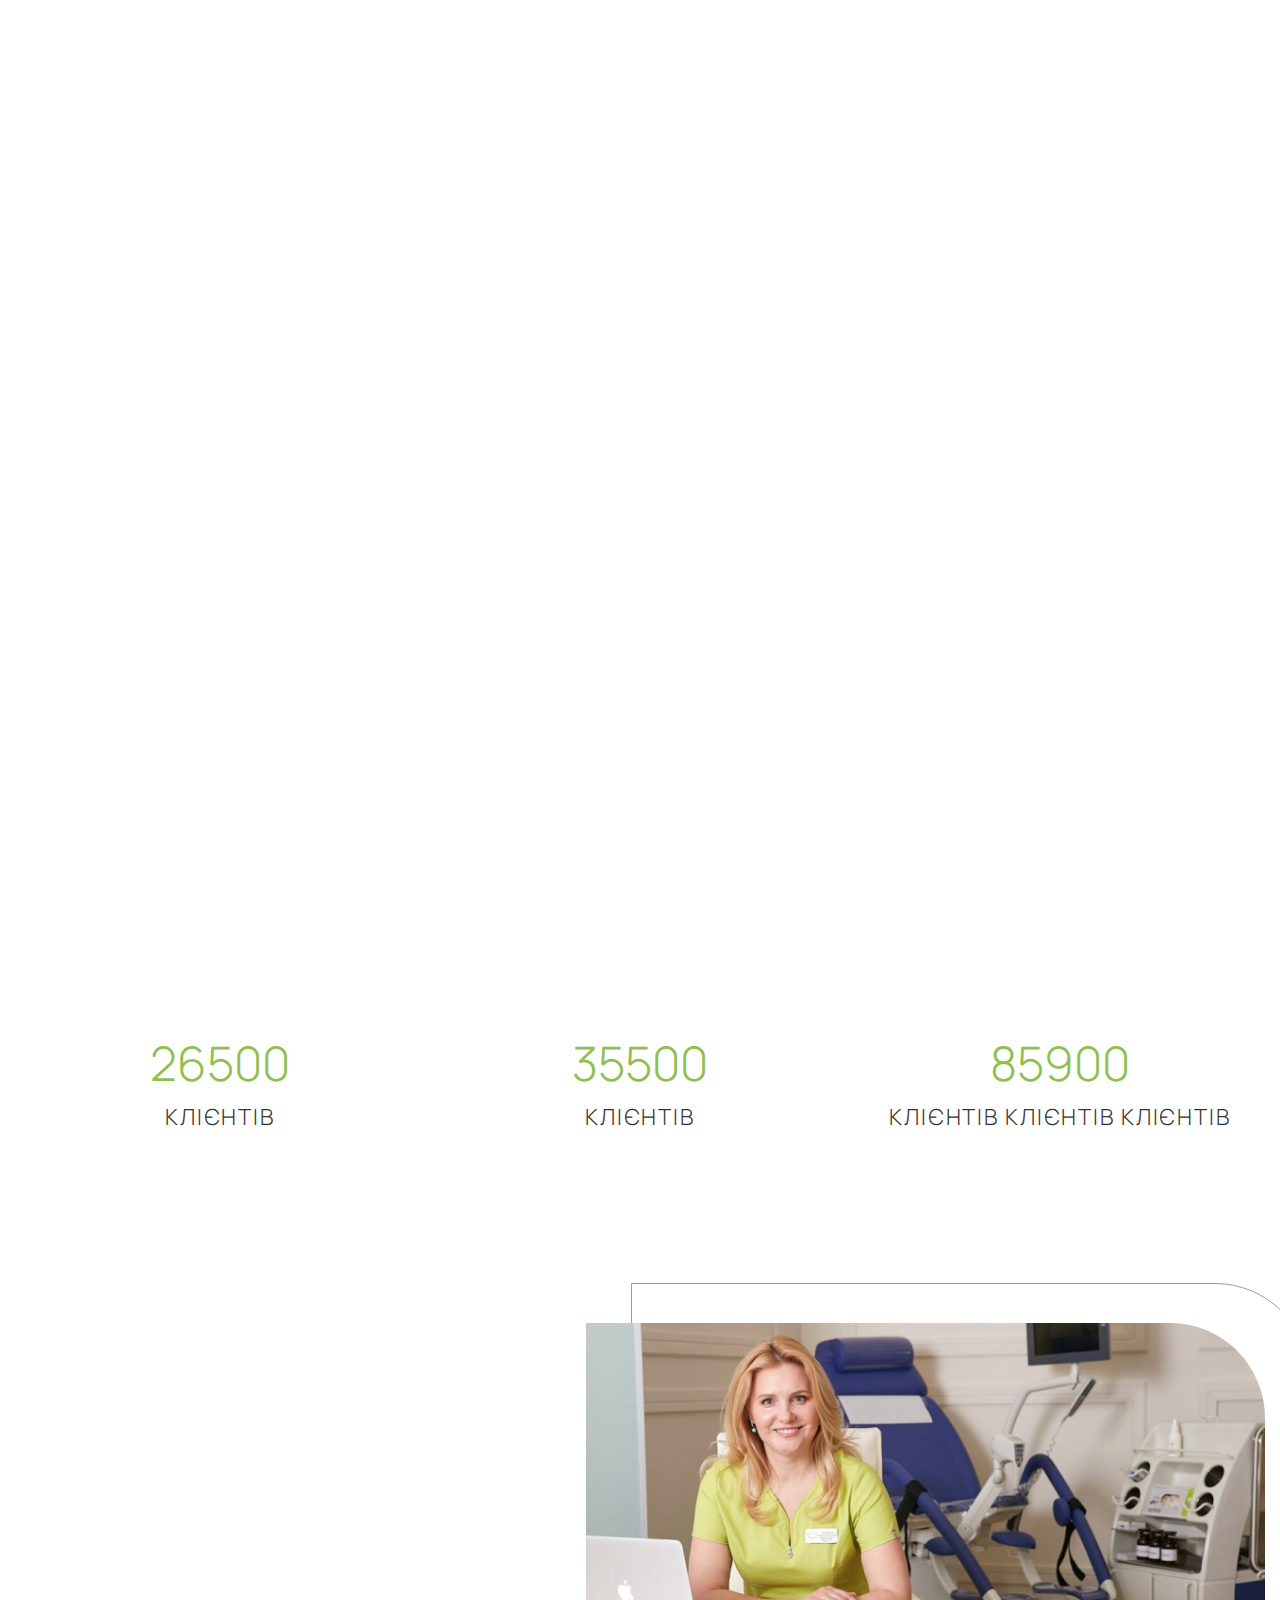
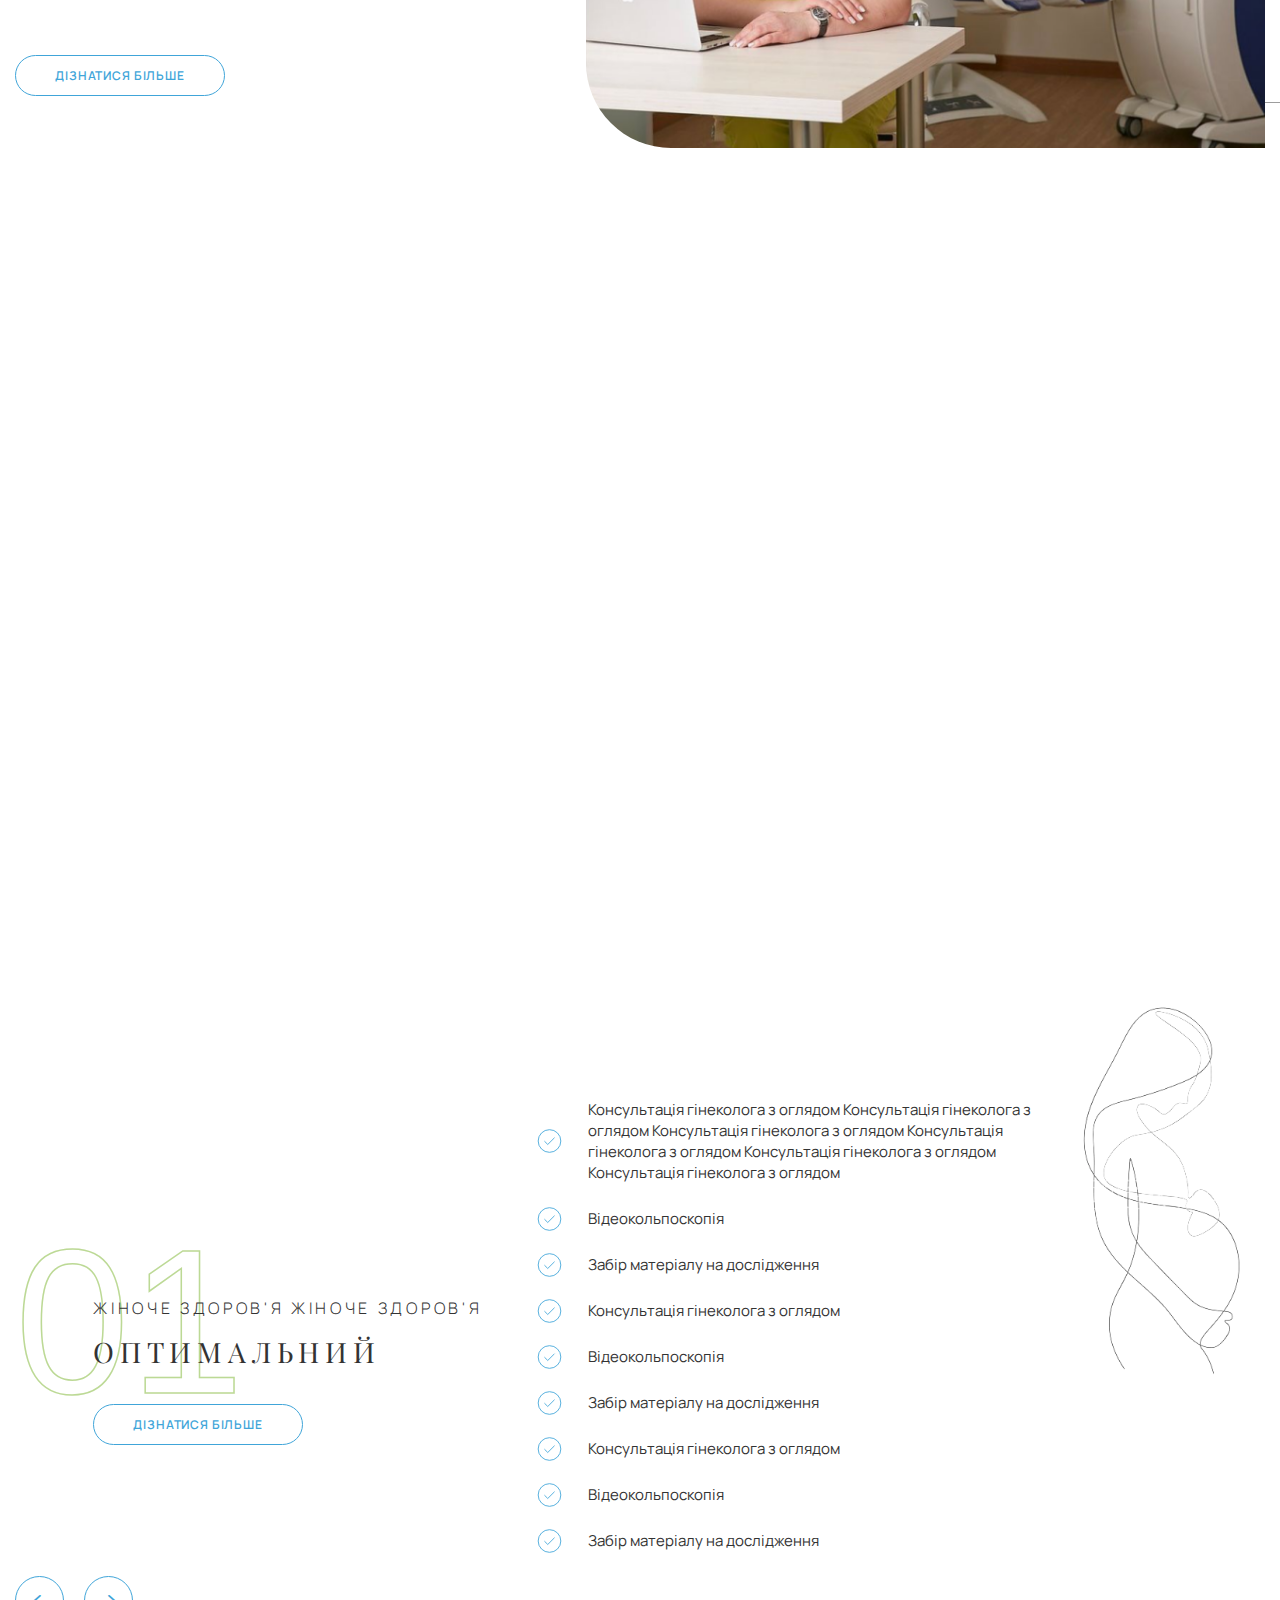
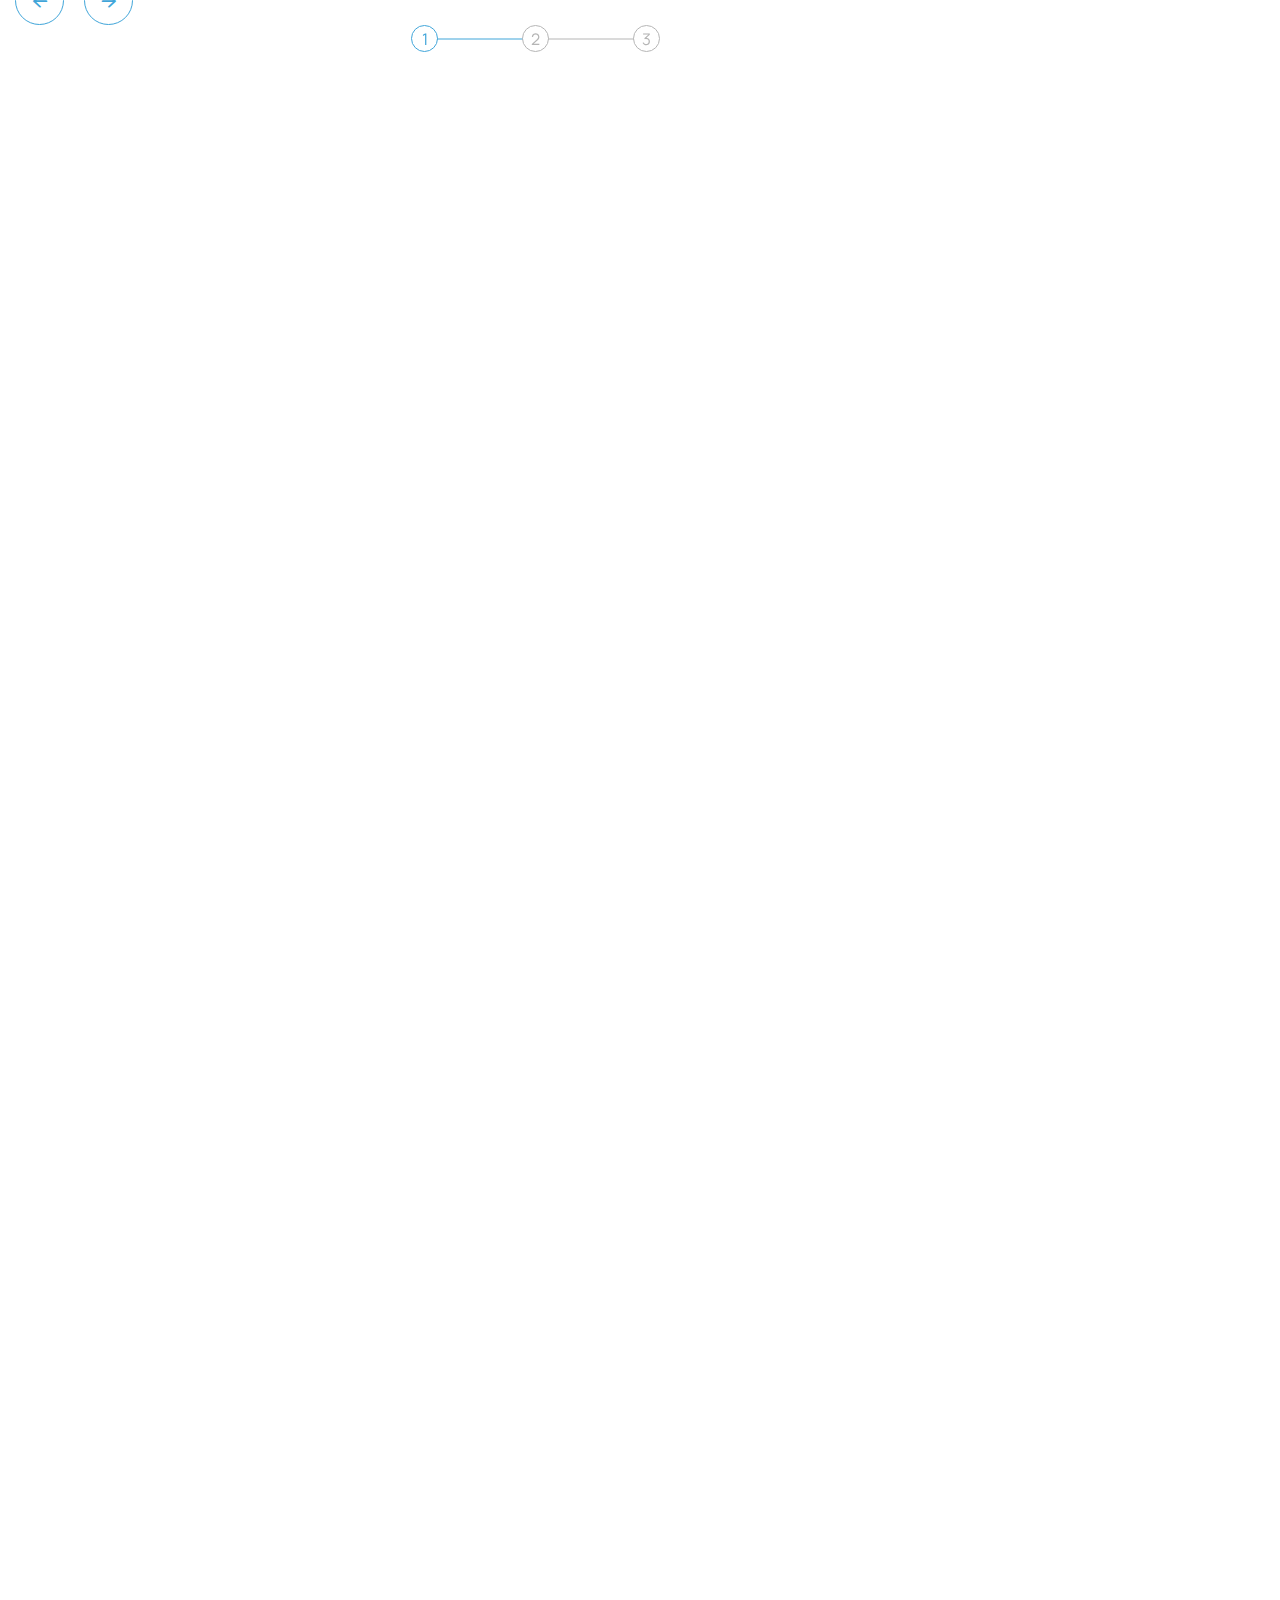
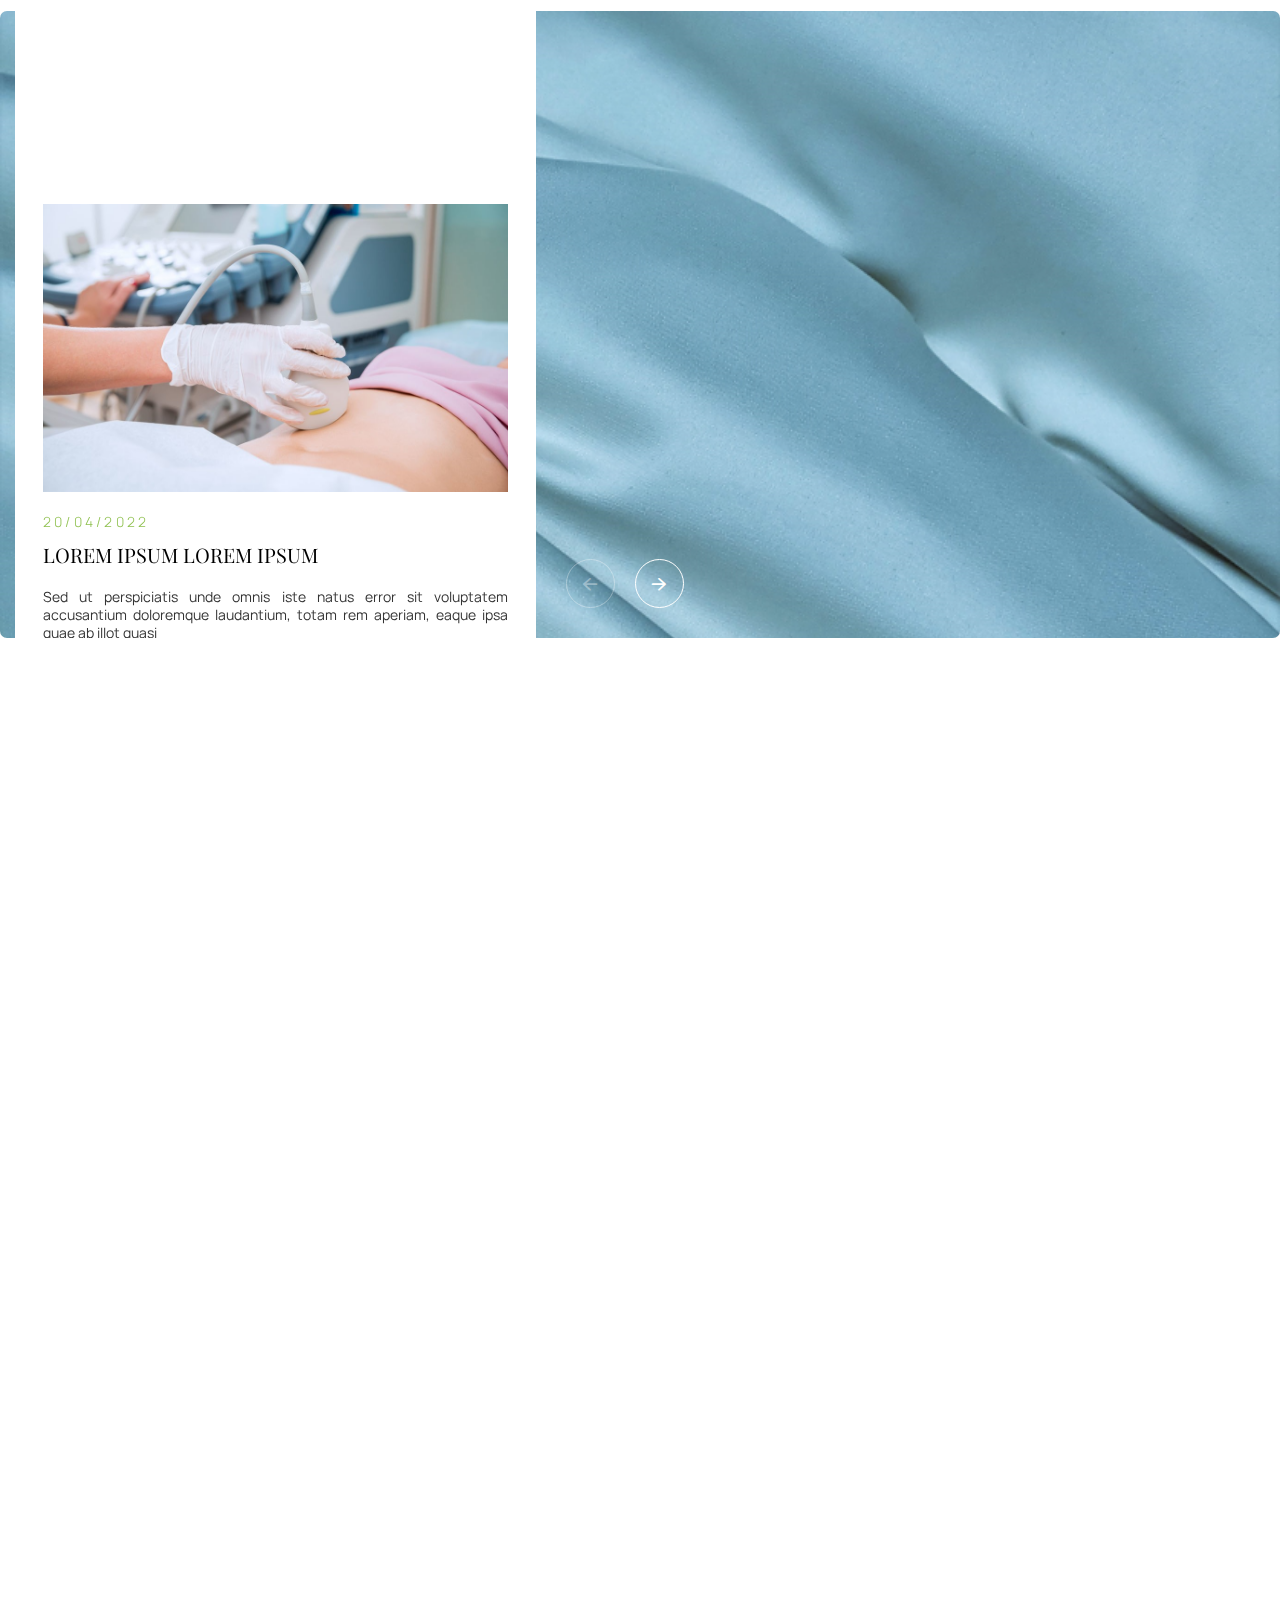
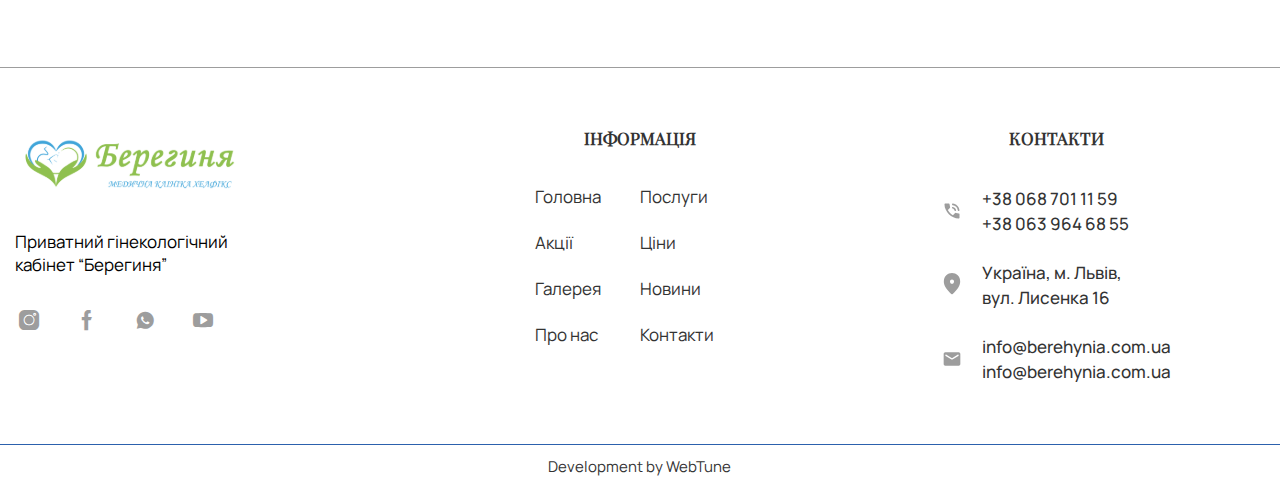
==== commit edb92ecf: "add file" ====
--- a/index.html
+++ b/index.html
@@ -136,7 +136,7 @@
     }
 </style>
 <main class="main">
-    <section class="animation banner">
+    <section class="animation banner ">
         <div class="container p-0">
             <div class="row align-right">
                 <div class="col-xl-12 col-lg-12 col-md-12 col-sm-12 col-xs-12 --relative">
@@ -191,7 +191,7 @@
                                         </div>
 
                                         <div class="opacity"></div>
-                                        <div class="banner__content text-left">
+                                        <div class="banner__content banner__content--right text-left">
                                             <div class="banner__title overlap text-uppercase heading-font text-xl">
                                                 Допологова підтримка вагітних
                                             </div>
@@ -225,7 +225,7 @@
                                         </div>
 
                                         <div class="opacity"></div>
-                                        <div class="banner__content text-left">
+                                        <div class="banner__content banner__content--right text-left">
                                             <div class="banner__title overlap text-uppercase heading-font text-xl">
                                                 Допологова підтримка вагітних
                                             </div>
@@ -243,7 +243,7 @@
                                         </div>
 
                                         <div class="opacity"></div>
-                                        <div class="banner__content text-left">
+                                        <div class="banner__content banner__content--right text-left">
                                             <div class="banner__title overlap text-uppercase heading-font text-xl">
                                                 Допологова підтримка вагітних
                                             </div>
@@ -488,20 +488,20 @@
 
     <section class="animation section s-service-packages">
         <div class="container">
-            <div class="row align-middle s-team__row">
-                <div class="col-xl-12 col-lg-12 col-md-12 col-sm-12 col-xs-12">
+            <div class="row align-left">
+                <div class="col-xl-10 col-lg-10 col-md-10 col-sm-12 col-xs-12">
                     <div class="heading heading-font text-uppercase text-xl --relative animation-title">Наші пакети
                     </div>
                     <div class="swiper-entry">
                         <div class="swiper-container"
-                             data-options='{"loop":true,"slidesPerView": 1, "spaceBetween": 15,  "speed": 1200,"breakpoints": { "600": {"slidesPerView":1}, "767": {"slidesPerView": 1, "spaceBetween": 30}, "1200": {"slidesPerView": 1, "effect": "fade",  "spaceBetween": 30}}}'>
+                             data-options='{"loop":true,"slidesPerView": 1, "effect": "fade","spaceBetween": 15,  "speed": 1200,"breakpoints": { "600": {"slidesPerView":1}, "767": {"slidesPerView": 1, "spaceBetween": 30}, "1200": {"slidesPerView": 1, "effect": "fade",  "spaceBetween": 30}}}'>
 
                             <div class="swiper-wrapper">
                                 <div class="swiper-slide">
                                     <span class="image-overlay"></span>
                                     <div class="package__item --relative">
                                         <div class="row align-middle">
-                                            <div class="col-xl-5 col-lg-6 col-md-6 col-sm-12 col-xs-12">
+                                            <div class="col-xl-6 col-lg-6 col-md-6 col-sm-12 col-xs-12">
                                                 <div class="package__content --relative ">
                                                     <div class=" package__number--wrap animation-text__wrap">
                                                         <div class="package__number animation-text">01</div>
@@ -526,7 +526,7 @@
                                                     </div>
                                                 </div>
                                             </div>
-                                            <div class="col-xl-4 col-lg-6 col-md-6 col-sm-12 col-xs-12  animation-text__wrap">
+                                            <div class="col-xl-6 col-lg-6 col-md-6 col-sm-12 col-xs-12  animation-text__wrap">
                                                 <ul class="package__component animation-text ">
                                                     <li class="--relative">
                                                         Консультація гінеколога з оглядом Консультація гінеколога з
@@ -564,12 +564,6 @@
                                                    class="btn btn-primary   package__more text-center text-uppercase  ">Дізнатися
                                                     більше</a>
                                             </div>
-                                            <div class="col-xl-3 d-none d-xl-flex">
-                                                <div class="package__img--wrap animation-scale__wrap">
-                                                    <img src="assets/img/packages.png" alt=""
-                                                         class="package__img animation-scale">
-                                                </div>
-                                            </div>
                                         </div>
                                     </div>
                                 </div>
@@ -579,7 +573,7 @@
                                     <span class="image-overlay"></span>
                                     <div class="package__item --relative">
                                         <div class="row align-middle">
-                                            <div class="col-xl-5 col-lg-6 col-md-6 col-sm-12 col-xs-12">
+                                            <div class="col-xl-6 col-lg-6 col-md-6 col-sm-12 col-xs-12">
                                                 <div class="package__content --relative ">
                                                     <div class=" package__number--wrap animation-text__wrap">
                                                         <div class="package__number animation-text">01</div>
@@ -604,7 +598,7 @@
                                                     </div>
                                                 </div>
                                             </div>
-                                            <div class="col-xl-4 col-lg-6 col-md-6 col-sm-12 col-xs-12 animation-text__wrap">
+                                            <div class="col-xl-6 col-lg-6 col-md-6 col-sm-12 col-xs-12 animation-text__wrap">
 
                                                 <ul class="package__component  animation-text">
                                                     <li class="--relative">
@@ -643,12 +637,6 @@
                                                    class="btn btn-primary   package__more text-center text-uppercase  ">Дізнатися
                                                     більше</a>
                                             </div>
-                                            <div class="col-xl-3 d-none d-xl-flex">
-                                                <div class="package__img--wrap animation-scale__wrap">
-                                                    <img src="assets/img/packages.png" alt=""
-                                                         class="package__img animation-scale">
-                                                </div>
-                                            </div>
                                         </div>
                                     </div>
                                 </div>
@@ -657,8 +645,7 @@
                                     <span class="image-overlay"></span>
                                     <div class="package__item --relative">
                                         <div class="row align-middle">
-                                            <div class="col-xl-5 col-lg-6 col-md-6 col-sm-12 col-xs-12">
-
+                                            <div class="col-xl-6 col-lg-6 col-md-6 col-sm-12 col-xs-12">
                                                 <div class="package__content --relative ">
                                                     <div class=" package__number--wrap animation-text__wrap">
                                                         <div class="package__number animation-text">01</div>
@@ -675,7 +662,6 @@
                                                                     Оптимальний
                                                                 </div>
                                                             </div>
-
                                                             <a href=""
                                                                class="btn btn-primary   package__more text-center text-uppercase">Дізнатися
                                                                 більше</a>
@@ -683,10 +669,8 @@
                                                     </div>
                                                 </div>
                                             </div>
-                                            <div class="col-xl-4 col-lg-6 col-md-6 col-sm-12 col-xs-12 animation-text__wrap">
-
+                                            <div class="col-xl-6 col-lg-6 col-md-6 col-sm-12 col-xs-12 animation-text__wrap">
                                                 <ul class="package__component animation-text">
-
                                                     <li class="--relative">
                                                         Забір матеріалу на дослідження
                                                     </li>
@@ -700,21 +684,13 @@
                                                         Забір матеріалу на дослідження
                                                     </li>
                                                 </ul>
-
                                                 <a href=""
                                                    class="btn btn-primary   package__more text-center text-uppercase  ">Дізнатися
                                                     більше</a>
                                             </div>
-                                            <div class="col-xl-3 d-none d-xl-flex">
-                                                <div class="package__img--wrap">
-                                                    <img src="assets/img/news-3.png" alt="" class="package__img">
-                                                </div>
-                                            </div>
-                                        </div>
-                                    </div>
-                                </div>
-
-
+                                        </div>
+                                    </div>
+                                </div>
                             </div>
                         </div>
 
@@ -730,6 +706,13 @@
 
                             <div class="swiper-pagination d-flex "></div>
                         </div>
+                    </div>
+                </div>
+
+                <div class="col-xl-2 col-lg-2 col-md-2 col-sm-12 col-xs-12">
+                    <div class="package__img--wrap">
+                        <img src="assets/img/packages.png" alt=""
+                             class="package__img">
                     </div>
                 </div>
             </div>
--- a/assets/css/app.css
+++ b/assets/css/app.css
@@ -1,2 +1,2 @@
-html,body,div,applet,object,iframe,h1,h2,h3,h4,h5,h6,p,blockquote,pre,abbr,acronym,address,big,cite,code,del,dfn,em,img,ins,kbd,q,s,samp,small,strike,strong,sub,sup,tt,var,u,center,dl,dt,dd,ol,ul,li,p,fieldset,form,label,legend,table,caption,tbody,tfoot,thead,tr,th,td,article,aside,canvas,details,embed,figure,figcaption,footer,header,hgroup,menu,nav,output,ruby,section,summary,time,mark,audio,video,figure,body{margin:0;padding:0;border:0;font-family:'Manrope', sans-serif;vertical-align:baseline}article,aside,details,figcaption,figure,footer,header,hgroup,menu,nav,section{display:block}body{position:relative;font-family:'Manrope', sans-serif;background:#fff}ol,ul{list-style:none;margin:0;padding:0}blockquote,q{quotes:none}blockquote:before,blockquote:after,q:before,q:after{content:''}table{border-collapse:collapse;border-spacing:0}*,*:before,*:after{-webkit-box-sizing:border-box;-moz-box-sizing:border-box;box-sizing:border-box}*{-webkit-tap-highlight-color:transparent !important;outline:none !important}@font-face{font-family:'PlayfairDisplay';src:url("../fonts/PlayfairDisplay-Regular.ttf") format("truetype");font-display:swap;font-weight:normal;font-style:normal}@font-face{font-family:'Manrope';src:url("../fonts/Manrope-Light.ttf") format("truetype");font-display:swap;font-weight:300;font-style:normal}@font-face{font-family:'Manrope';src:url("../fonts/Manrope-Regular.ttf") format("truetype");font-display:swap;font-weight:400;font-style:normal}@font-face{font-family:'Manrope';src:url("../fonts/Manrope-Medium.ttf") format("truetype");font-display:swap;font-weight:500;font-style:normal}@font-face{font-family:'Manrope';src:url("../fonts/Manrope-SemiBold.ttf") format("truetype");font-display:swap;font-weight:600;font-style:normal}@font-face{font-family:'icomoon';src:url("../fonts/icomoon.eot");src:url("../fonts/icomoon.eot") format("embedded-opentype"),url("../fonts/icomoon.ttf") format("truetype"),url("../fonts/icomoon.woff") format("woff"),url("../fonts/icomoon.svg") format("svg");font-weight:normal;font-style:normal;font-display:block}[class^="icon-"],[class*=" icon-"]{font-family:'icomoon' !important;speak:never;font-style:normal;font-weight:normal;font-variant:normal;text-transform:none;line-height:1;-webkit-font-smoothing:antialiased;-moz-osx-font-smoothing:grayscale}.social__list{display:-webkit-box;display:-webkit-flex;display:-ms-flexbox;display:flex}.social__list.--horizontal{-webkit-flex-flow:column wrap;flex-flow:column wrap}.social__list.--horizontal .social__item:not(.social__list.--horizontal .social__item:last-child){margin-bottom:30px}.social__list:not(.--horizontal){-webkit-flex-flow:row wrap;flex-flow:row wrap}.social__list:not(.--horizontal) .social__item:not(.social__list:not(.--horizontal) .social__item:last-child){margin-right:30px}.social__item{width:28px;height:28px;cursor:pointer}.social__item i{color:#9D9D9D;font-size:22px;font-size:-webkit-calc(18px + (22 - 18) * ((100vw - 300px) / (1920 - 30)));font-size:-moz-calc(18px + (22 - 18) * ((100vw - 300px) / (1920 - 30)));font-size:calc(18px + (22 - 18) * ((100vw - 300px) / (1920 - 30)));-webkit-transition:all .4s ease-out;-moz-transition:all .4s ease-out;-o-transition:all .4s ease-out;transition:all .4s ease-out}.social__item a{height:100%;width:100%}.social__item:hover i{color:#40A5D9}.text-right{text-align:right}.text-center{text-align:center}.text-left{text-align:left}.text-justify{text-align:justify}.text-uppercase{text-transform:uppercase}.text-medium{font-weight:500}.text-m{font-weight:400;font-size:14px;line-height:1.28;color:#333}.text-l{font-weight:400;font-size:18px;font-size:-webkit-calc(14px + (18 - 14) * ((100vw - 300px) / (1920 - 30)));font-size:-moz-calc(14px + (18 - 14) * ((100vw - 300px) / (1920 - 30)));font-size:calc(14px + (18 - 14) * ((100vw - 300px) / (1920 - 30)));line-height:1.25;color:#333}.text-xl{font-size:40px;font-size:-webkit-calc(32px + (40 - 32) * ((100vw - 300px) / (1920 - 30)));font-size:-moz-calc(32px + (40 - 32) * ((100vw - 300px) / (1920 - 30)));font-size:calc(32px + (40 - 32) * ((100vw - 300px) / (1920 - 30)));line-height:1.25}h1,h2,h3,h4,h5{font-family:'PlayfairDisplay', serif;font-weight:400}.heading-font{font-family:'PlayfairDisplay', serif}.icon-whatsapp:before{content:"\e906"}.icon-facebook:before{content:"\e902"}.icon-instagram:before{content:"\e903"}.icon-linkedin:before{content:"\e904"}.icon-youtube:before{content:"\e905"}.icon-ar-left:before{content:"\e900"}.icon-ar-right:before{content:"\e901"}.overflow-hidden{overflow:hidden}html.overflow-hidden body{overflow:hidden}html:not(.touch-screen)::-webkit-scrollbar,html:not(.touch-screen) *::-webkit-scrollbar{width:6px;height:6px}html:not(.touch-screen)::-webkit-scrollbar-track,html:not(.touch-screen) *::-webkit-scrollbar-track{background-color:#eee}html:not(.touch-screen)::-webkit-scrollbar-thumb,html:not(.touch-screen) *::-webkit-scrollbar-thumb{background-color:#40A5D9 !important}.lg-actions .lg-next,.lg-actions .lg-prev{background-color:transparent !important;color:#fff !important}.lg-autoplay-button{display:none !important}body,html{height:100%}html{overflow-y:scroll}body .hide-scrollbar,html .hide-scrollbar{scrollbar-width:none}body .hide-scrollbar::-webkit-scrollbar,html .hide-scrollbar::-webkit-scrollbar{display:none}img::selection{background-color:transparent}.default-icon{width:100%}.default-icon img{height:100%;width:100%;object-fit:cover;object-position:center}.--relative{position:relative}a{text-decoration:none;color:inherit;cursor:pointer;-webkit-font-smoothing:antialiased}img{display:block;max-width:100%}.overlap{position:relative;z-index:3}body.overflow-hidden{overflow:hidden}.full-height,body,html{height:100%}.body-padding{height:80px}@media (max-width: 767px){.body-padding{height:70px}}.section{overflow:hidden;position:relative}.section .heading{color:#333;font-weight:400}.main-wrapper{z-index:1}.main__collection{overflow:hidden;margin-bottom:57px}@media (max-width: 991px){.main__collection{margin-bottom:68px}}.swiper-container{margin-left:auto;margin-right:auto;position:relative;overflow:hidden;list-style:none;padding:0;z-index:1;width:100%;height:100%}.swiper-pagination{position:relative;bottom:0;margin-top:0;display:none;flex-direction:row;justify-content:center;z-index:2 !important}@media (max-width: 767px){.swiper-pagination{display:flex}}.swiper-pagination.swiper-pagination-horizontal{width:auto}.swiper-pagination-bullet{font-size:0;width:26px;height:4px;background:#D9D9D9;border-radius:0;margin:0 3.5px;-webkit-transition:all .4s ease-out;-moz-transition:all .4s ease-out;-o-transition:all .4s ease-out;transition:all .4s ease-out}.swiper-pagination-bullet-active{width:40px}.swiper-pagination-bullet:hover,.swiper-pagination-bullet-active{background-color:#40A5D9}.swiper-button-next,.swiper-button-prev{-webkit-transition:all .4s ease-out;-moz-transition:all .4s ease-out;-o-transition:all .4s ease-out;transition:all .4s ease-out}.swiper-button-next i,.swiper-button-prev i{font-size:20px;font-weight:300;color:#40A5D9;-webkit-transition:all .5s ease-out;-moz-transition:all .5s ease-out;-o-transition:all .5s ease-out;transition:all .5s ease-out}.swiper-button-next:after,.swiper-button-prev:after{display:none}.swiper-button-next:hover,.swiper-button-prev:hover{border-color:#C9DAFF}.swiper-button-next:hover i,.swiper-button-prev:hover i{color:#8FC04F}.swiper-button-next{margin-left:20px}#loader-wrapper{position:fixed;left:0;top:0;width:100%;height:100%;z-index:999;animation:loader 1.4s linear;animation-iteration-count:1;animation-fill-mode:forwards;background-color:#fff}@keyframes loader{0%{opacity:1}70%{opacity:1}99%{opacity:0}100%{opacity:0;display:none;visibility:hidden;pointer-events:all}}.selectric{background:transparent;position:relative;overflow:hidden;width:60px;text-align:center;-webkit-transition:all .4s ease-out;-moz-transition:all .4s ease-out;-o-transition:all .4s ease-out;transition:all .4s ease-out}.selectric .label{font-weight:400;font-size:20px;font-size:-webkit-calc(16px + (20 - 16) * ((100vw - 300px) / (1920 - 30)));font-size:-moz-calc(16px + (20 - 16) * ((100vw - 300px) / (1920 - 30)));font-size:calc(16px + (20 - 16) * ((100vw - 300px) / (1920 - 30)));line-height:1;color:#3D3D3D;position:relative}.selectric .label:after{content:'';width:5px;height:5px;background-color:#40A5D9;position:absolute;right:-10px;top:50%;-webkit-transform:translateY(-50%);-ms-transform:translateY(-50%);transform:translateY(-50%)}.selectric .button{display:none}.selectric .button:after{content:""}.selectric-items{display:none;position:absolute;top:100%;z-index:-1;left:50%;width:60px !important;-webkit-transform:translateX(-50%);-ms-transform:translateX(-50%);transform:translateX(-50%);padding:5px;background-color:#fff}.selectric-items .selectric-scroll{height:100%;overflow:auto}.selectric-above .selectric-items{top:auto;bottom:100%}.selectric-items ul,.selectric-items li{list-style:none;padding:0;margin:0;text-align:center}.selectric-items li{display:block;cursor:pointer;font-size:20px;font-size:-webkit-calc(16px + (20 - 16) * ((100vw - 300px) / (1920 - 30)));font-size:-moz-calc(16px + (20 - 16) * ((100vw - 300px) / (1920 - 30)));font-size:calc(16px + (20 - 16) * ((100vw - 300px) / (1920 - 30)));-webkit-transition:all .4s ease-out;-moz-transition:all .4s ease-out;-o-transition:all .4s ease-out;transition:all .4s ease-out}.selectric-items li:hover{color:#40A5D9}.selectric-items .disabled{filter:alpha(opacity=50);opacity:0.5;cursor:default !important;background:none !important;color:#666 !important;user-select:none}.selectric-items .selectric-group .selectric-group-label{font-weight:bold;padding-left:10px;cursor:default;user-select:none;background:none;color:#444}.selectric-items .selectric-group.disabled li{filter:alpha(opacity=100);opacity:1}.selectric-items .selectric-group li{padding-left:25px}.selectric-wrapper{position:relative;cursor:pointer}.selectric-responsive{width:100%}.selectric-open{z-index:9999}.selectric-open .selectric-items{display:block}.selectric-input{position:absolute !important;top:0 !important;left:0 !important;overflow:hidden !important;clip:rect(0, 0, 0, 0) !important;margin:0 !important;padding:0 !important;width:1px !important;height:1px !important;outline:none !important;border:none !important;*font:0/0 a !important;background:none !important}.selectric-temp-show{position:absolute !important;visibility:hidden !important;display:block !important}.selectric-hide-select{position:relative;overflow:hidden;width:0;height:0}.selectric-hide-select select{display:none;position:absolute;left:-100%}.selectric-hide-select.selectric-is-native{position:absolute;width:100%;height:100%;z-index:10}.selectric-hide-select.selectric-is-native select{position:absolute;top:0;left:0;right:0;height:100%;width:100%;border:none;z-index:1;box-sizing:border-box;opacity:0}.fade-in{animation:fade-in 0.35s cubic-bezier(0.165, 0.84, 0.44, 1)}.animate-in{animation:modalIn 0.7s cubic-bezier(0.165, 0.84, 0.44, 1);animation-iteration-count:1}.animate-away{animation:modalAway 1.4s cubic-bezier(0.165, 0.84, 0.44, 1);animation-iteration-count:1}@-webkit-keyframes modalIn{0%{transform:translateY(200%);opacity:0}100%{transform:translateY(0%);opacity:1}}@keyframes modalIn{0%{transform:translateY(200%);opacity:0}100%{transform:translateY(0%);opacity:1}}@-webkit-keyframes modalAway{0%{transform:translateY(0%)}100%{transform:translateY(200%)}}@keyframes modalAway{0%{transform:translateY(0%)}100%{transform:translateY(200%)}}@keyframes fade-in{0%{opacity:0}100%{opacity:1}}@keyframes fadeEffect{from{opacity:0}to{opacity:1}}.dashed{-webkit-animation:dash 8s linear infinite;animation:dash 8s linear infinite}.dashed__box{transform:rotate(90deg);left:20px;top:15px;position:relative}@keyframes dash{from{stroke-dashoffset:200}to{stroke-dashoffset:0}}@-webkit-keyframes dash{from{stroke-dashoffset:200}to{stroke-dashoffset:0}}.animation{opacity:1;-webkit-transition:all 0.5s;-o-transition:all 0.5s;transition:all 0.5s}.animation.animated{opacity:1}.logo__wrap{grid-template-columns:70px 1fr;display:grid;grid-column-gap:4px}.logo__icon{width:70px;height:70px}.logo__title span{line-height:0.8}.logo__title span:nth-child(1){color:#2C61AD}.logo__title span:nth-child(2){color:#C7C7C7}.logo__title span:nth-child(3){color:#FDD22B}.logo__desc{font-weight:400;line-height:1;color:#3D3D3D;display:inline-block;position:relative}.header{top:0;left:0;width:100%;position:fixed;z-index:10;visibility:visible;opacity:1;background-color:#fff;border-bottom:1px solid #B5B5B5;transition:-webkit-transform .8s;transition:transform .8s;transition:transform .8s,-webkit-transform .8s;-webkit-transform:translateZ(0);transform:translateZ(0);will-change:transform}.header__hidden{-webkit-transform:translateY(-100%) translateZ(0);transform:translateY(-100%) translateZ(0)}@media (max-width: 767px){.header{height:70px}}.header-btn{margin:0 24px 0 15px}@media (max-width: 767px){.header-main{height:100%;-webkit-box-align:center;-webkit-align-items:center;-ms-flex-align:center;align-items:center;-webkit-box-pack:center;-webkit-justify-content:center;-ms-flex-pack:center;justify-content:center}}@media (min-width: 767px){.header.scrollUp{transform:translateY(-200px)}}.header.fixed{background-color:#333}.header .languages-navigation .lang{display:inline-block}@media (max-width: 767px){.header .languages-navigation .lang{padding:10px 0;width:100%}}.header .languages-navigation .lang-item{display:inline-block;position:relative}.header .languages-navigation .lang-item:not(.header .languages-navigation .lang-item:last-child){margin-right:20px}.header .languages-navigation .lang-item:not(.header .languages-navigation .lang-item:last-child):after{content:'';background-color:rgba(255,255,255,0.5);height:100%;width:2px;position:absolute;right:-9px;top:50%;transform:translateY(-50%)}.header .languages-navigation .lang-item a{transition:color ease-out .3s;font-weight:bold;font-size:12px;line-height:15px;letter-spacing:2px;color:#8D8D8D}.header .languages-navigation .lang-item.current-lang a,.header .languages-navigation .lang-item:hover a{color:#40A5D9}.header .languages-navigation .lang-item.current-lang a:after,.header .languages-navigation .lang-item:hover a:after{content:'';background-color:#40A5D9}.header-contacts li{margin-left:30px;position:relative}.header-contacts li:after{content:'';width:1px;height:30px;background-color:#9D9D9D;position:absolute;left:-15px;top:50%;transform:translateY(-50%)}.header-logo{display:block;width:230px}@media (max-width: 1199px){.header-logo{width:200px}}.header-logo img{object-fit:contain;object-position:center}.header .navbar{-webkit-box-flex:1;-ms-flex-positive:1;flex-grow:1;display:-webkit-box;display:-ms-flexbox;display:flex;-webkit-box-pack:end;-ms-flex-pack:end;justify-content:flex-end;-webkit-box-align:center;-ms-flex-align:center;align-items:center}@media (max-width: 767px){.header .navbar .main-navigation{flex-grow:1;display:flex;justify-content:center;flex-direction:column}}@media (min-width: 767px){.header .navbar .menu{height:100%}}@media (max-width: 767px){.header .navbar .menu{padding:34px 7px 46px 7px;text-align:center}}.header .navbar .menu-item{display:inline-block;position:relative;height:100%;margin-right:21px}@media (max-width: 767px){.header .navbar .menu-item{padding:0;display:block;height:auto;margin:0}}.header .navbar .menu-item a{font-weight:400;font-size:16px;line-height:1;color:#3F3D56;transition:color ease-out .3s}@media (max-width: 767px){.header .navbar .menu-item a{color:#333;padding-right:0;text-align:center;font-size:18px}.header .navbar .menu-item a:before{content:"";background-color:#fff;position:absolute;top:-10px;left:-10px;width:calc(100% + 20px);height:calc(100% + 20px);z-index:1}.header .navbar .menu-item a:after{content:"";background-color:#fff;position:absolute;left:0;bottom:-1px;width:0;height:1px;z-index:1;transition:width ease-out .3s}}@media (min-width: 767px){.header .navbar .menu-item a{display:block}}@media (max-width: 767px){.header .navbar .menu-item a{display:inline-block;position:relative}}@media (min-width: 1199px){.header .navbar .menu-item:not(.header .navbar .menu-item:last-child){margin-right:30px}}@media (max-width: 1199px){.header .navbar .menu-item:not(.header .navbar .menu-item:last-child){margin-right:15px}}@media (max-width: 767px){.header .navbar .menu-item:not(.header .navbar .menu-item:last-child){margin-bottom:20px}}.header .navbar .menu-item:first-child a:before{transition:all 1s ease}.header .navbar .menu-item:nth-child(2) a:before{transition:all 2s ease}.header .navbar .menu-item:nth-child(3) a:before{transition:all 3s ease}.header .navbar .menu-item:nth-child(4) a:before{transition:all 4s ease}.header .navbar .menu-item:nth-child(5) a:before{transition:all 5s ease}.header .navbar .menu-item:nth-child(6) a:before{transition:all 6s ease}.header .navbar .menu-item:nth-child(7) a:before{transition:all 7s ease}.header .navbar .menu-item:nth-child(8) a:before{transition:all 8s ease}.header .navbar .menu-item:hover a,.header .navbar .menu-item.current-menu-item a{color:#40A5D9}@media (max-width: 767px){.header .navbar{height:calc(100vh - 42px);background-color:#fff;position:fixed;top:70px;transition:all 1.2s ease;z-index:2;width:100%;right:-100%;padding:0 16px 65px 16px;overflow:auto;display:flex;flex-direction:column;justify-content:space-between}.header .navbar.is-visible{right:0;transition:all .5s ease}.header .navbar.is-visible .menu-item a:before{height:0}.header .navbar.is-visible .location,.header .navbar.is-visible .languages-navigation{opacity:1;transition:all 2.5s ease}}.header .btn-donate{padding:24px 0;font-weight:500;font-size:20px;font-size:-webkit-calc(12px + (20 - 12) * ((100vw - 300px) / (1920 - 30)));font-size:-moz-calc(12px + (20 - 12) * ((100vw - 300px) / (1920 - 30)));font-size:calc(12px + (20 - 12) * ((100vw - 300px) / (1920 - 30)));line-height:1.2;text-align:center;background-color:#40A5D9;color:#FFFFFF;margin-right:20px;min-width:135px;-webkit-transition:all .5s ease-out;-moz-transition:all .5s ease-out;-o-transition:all .5s ease-out;transition:all .5s ease-out}.header .btn-donate:hover{background-color:rgba(44,97,173,0.5)}@media (max-width: 767px){.header .btn-donate{margin-right:-30px;padding:14px 12px 13px 12px;min-width:72px}}.header .logo__wrap{max-width:310px}@media (max-width: 991px){.header .logo__wrap{grid-template-columns:55px 1fr}}@media (max-width: 767px){.header .logo__wrap{grid-template-columns:35px 1fr;position:absolute;left:50%;transform:translateX(-50%)}}@media (max-width: 991px){.header .logo__icon{width:55px;height:55px}}@media (max-width: 767px){.header .logo__icon{width:35px;height:35px}}.header .logo__title{font-size:30px;font-size:-webkit-calc(12px + (30 - 12) * ((100vw - 300px) / (1920 - 30)));font-size:-moz-calc(12px + (30 - 12) * ((100vw - 300px) / (1920 - 30)));font-size:calc(12px + (30 - 12) * ((100vw - 300px) / (1920 - 30)))}@media (max-width: 767px){.header .logo__title{margin-bottom:-4px}}.header .logo__desc{font-size:14px;font-size:-webkit-calc(6px + (14 - 6) * ((100vw - 300px) / (1920 - 30)));font-size:-moz-calc(6px + (14 - 6) * ((100vw - 300px) / (1920 - 30)));font-size:calc(6px + (14 - 6) * ((100vw - 300px) / (1920 - 30)))}.header .logo__desc:before{content:'';height:1px;width:100%;background-color:#2C61AD;position:absolute;top:-3px;right:0}.burger{display:none;cursor:pointer;width:25px;height:18px;justify-content:space-between;flex-direction:column;background:transparent;-webkit-transition:all .3s ease-out;-moz-transition:all .3s ease-out;-o-transition:all .3s ease-out;transition:all .3s ease-out}@media (max-width: 767px){.burger{display:flex;position:absolute;left:20px}}.burger>span{height:2px;background-color:#9D9D9D;border-radius:10px;transition:0.5s;z-index:999}.burger.active span{width:100%}.burger.active span:nth-child(1){transform:translateY(8px) rotate(45deg)}.burger.active span:nth-child(2){opacity:0}.burger.active span:nth-child(3){transform:translateY(-8px) rotate(-45deg)}@media only screen and (min-width: 768px){.lang{position:relative}.lang .lang_i.open ul{pointer-events:all;visibility:visible;opacity:1;-webkit-transform:translateY(0);transform:translateY(0)}}@media only screen and (min-width: 768px) and (min-width: 768px) and (max-width: 1240px){.lang .lang_i{position:relative}}@media only screen and (min-width: 768px){.lang a{font-weight:600;font-size:16px;line-height:22px;text-decoration-line:underline;color:#9D9D9D;text-transform:uppercase;-moz-transition-property:color;-o-transition-property:color;-webkit-transition-property:color;transition-property:color;-moz-transition-duration:0.4s;-o-transition-duration:0.4s;-webkit-transition-duration:0.4s;transition-duration:0.4s;-moz-transition-timing-function:ease-out;-o-transition-timing-function:ease-out;-webkit-transition-timing-function:ease-out;transition-timing-function:ease-out}.no-video .lang a{color:#000}.no-touch .lang a:hover{color:#0cf !important}.lang ul{position:absolute;display:inline;pointer-events:none;visibility:hidden;opacity:0;transition:.3s;-webkit-transform:translateY(10px);transform:translateY(10px);left:0;top:100%;padding:10px 0 0 0}.lang ul li{list-style:none}.lang ul li:not(.lang ul li:last-child){padding-bottom:10px}.lang.drop-black ul li a{color:#000 !important}.lang.drop-black ul li a:hover{color:#0cf !important}}@media only screen and (max-width: 1240px){.lang{display:none}}.footer{border-top:1px solid #9D9D9D;overflow:hidden}.footer__copyright{padding:15px;font-weight:400;font-size:16px;font-size:-webkit-calc(14px + (16 - 14) * ((100vw - 300px) / (1920 - 30)));font-size:-moz-calc(14px + (16 - 14) * ((100vw - 300px) / (1920 - 30)));font-size:calc(14px + (16 - 14) * ((100vw - 300px) / (1920 - 30)));line-height:1;color:#333}@media (max-width: 767px){.footer__copyright{padding:10px;margin-top:35px}}.footer__copyright:before{content:'';height:1px;width:2000%;background-color:#2C61AD;position:absolute;top:0;left:-100%}.footer__content{padding:60px 0}@media (max-width: 991px){.footer__content{padding:30px 0;max-width:300px;margin:0 auto}}@media (max-width: 767px){.footer-item{margin-bottom:30px}}.footer-item__title{font-weight:600;font-size:18px;font-size:-webkit-calc(16px + (18 - 16) * ((100vw - 300px) / (1920 - 30)));font-size:-moz-calc(16px + (18 - 16) * ((100vw - 300px) / (1920 - 30)));font-size:calc(16px + (18 - 16) * ((100vw - 300px) / (1920 - 30)));line-height:1.25;text-transform:uppercase;color:#333;margin-bottom:36px}@media (max-width: 1199px){.footer-item__title{min-height:auto}}.footer .menu{display:flex;flex-wrap:wrap;justify-content:center;max-width:210px}.footer .menu-item{flex:0 0 50%}.footer .menu-item:not(.footer .menu-item:last-child){margin-bottom:24px}.footer .menu-item a{font-weight:400;font-size:18px;font-size:-webkit-calc(16px + (18 - 16) * ((100vw - 300px) / (1920 - 30)));font-size:-moz-calc(16px + (18 - 16) * ((100vw - 300px) / (1920 - 30)));font-size:calc(16px + (18 - 16) * ((100vw - 300px) / (1920 - 30)));line-height:1.25;color:#333;-webkit-transition:all .3s ease-out;-moz-transition:all .3s ease-out;-o-transition:all .3s ease-out;transition:all .3s ease-out}.footer .menu-item a:hover{color:#40A5D9}.footer .contact-item__info a{font-weight:500;color:#333333;position:relative}.footer .contact-item__info a:hover:after{width:0}.footer-logo{max-width:380px;margin-bottom:20px;display:block}@media (max-width: 991px){.footer-logo{position:relative;margin:0 auto 10px auto}}@media (max-width: 767px){.footer-logo__icon{margin:0 auto}}.footer-logo__desc{font-size:18px;font-size:-webkit-calc(16px + (18 - 16) * ((100vw - 300px) / (1920 - 30)));font-size:-moz-calc(16px + (18 - 16) * ((100vw - 300px) / (1920 - 30)));font-size:calc(16px + (18 - 16) * ((100vw - 300px) / (1920 - 30)));max-width:250px;margin-bottom:30px}@media (max-width: 767px){.footer-logo__desc{margin:0 auto 28px auto;text-align:center}}@media (max-width: 767px){.footer .social__list{-webkit-box-pack:center;-ms-flex-pack:center;justify-content:center;margin-bottom:80px}}.contact-item{grid-template-columns:20px 1fr;display:grid;grid-column-gap:20px}@media (max-width: 767px){.contact-item{grid-column-gap:10px}}.contact-item__info li,.contact-item__info a{font-weight:300;font-size:18px;font-size:-webkit-calc(16px + (18 - 16) * ((100vw - 300px) / (1920 - 30)));font-size:-moz-calc(16px + (18 - 16) * ((100vw - 300px) / (1920 - 30)));font-size:calc(16px + (18 - 16) * ((100vw - 300px) / (1920 - 30)));line-height:147.7%;color:#333}@media (max-width: 340px){.contact-item__info li,.contact-item__info a{font-size:12px}}.contact-item__info a{-webkit-transition:all .4s ease-out;-moz-transition:all .4s ease-out;-o-transition:all .4s ease-out;transition:all .4s ease-out}.contact-item__info a:hover{color:#8FC04F}.contact-item__img{object-fit:contain;object-position:center}.contact-item+.contact-item{margin-top:24px}.d-none{display:none !important}.d-block{display:block !important}@media (min-width: 576px){.d-sm-block{display:block !important}.d-sm-none{display:none !important}.d-sm-flex{display:flex !important}}@media (min-width: 768px){.d-md-block{display:block !important}.d-md-none{display:none !important}.d-md-flex{display:flex !important;display:-webkit-box;display:-webkit-flex;display:-ms-flexbox;display:flex;-webkit-flex-flow:row wrap;flex-flow:row wrap}}@media (min-width: 992px){.d-lg-block{display:block !important}.d-lg-none{display:none !important}.d-lg-flex{display:flex !important}}@media (min-width: 1200px){.d-xl-block{display:block !important}.d-xl-none{display:none !important}.d-xl-flex{display:flex !important}}.container{width:100%;max-width:1340px;margin:auto;padding:0 15px}@media (max-width: 767px){.container{padding-right:20px;padding-left:20px}}.container-fluid{width:100%;padding-right:15px;padding-left:15px;margin-right:auto;margin-left:auto}@media (max-width: 767px){.container-fluid{padding-right:15px;padding-left:15px}}.row{display:-webkit-box;display:-webkit-flex;display:-ms-flexbox;display:flex;-webkit-flex-flow:row wrap;flex-flow:row wrap}.d-flex{display:-webkit-box;display:-webkit-flex;display:-ms-flexbox;display:flex;-webkit-flex-flow:row wrap;flex-flow:row wrap}.m-auto{display:block;margin:auto}.m-row{margin:0 -15px}@media (max-width: 575px){.m-row{margin:0}}.p-0{padding:0}.column{padding:0 15px;position:relative}@media (max-width: 575px){.column{padding:0}}.align-self-middle{-webkit-align-self:center;align-self:center}.align-self-end{-webkit-align-self:flex-end;align-self:flex-end}.align-center{-webkit-box-pack:center;-webkit-justify-content:center;-ms-flex-pack:center;justify-content:center}.align-spaced{-webkit-justify-content:space-around;justify-content:space-around}.align-evenly{-webkit-box-pack:space-evenly;-ms-flex-pack:space-evenly;justify-content:space-evenly}.align-middle{-webkit-box-align:center;-webkit-align-items:center;-ms-flex-align:center;align-items:center}.align-justify{-webkit-box-pack:justify;-webkit-justify-content:space-between;-ms-flex-pack:justify;justify-content:space-between}.align-right{-webkit-box-pack:end;-webkit-justify-content:flex-end;-ms-flex-pack:end;justify-content:flex-end}.align-left{-webkit-box-pack:start;-webkit-justify-content:flex-start;-ms-flex-pack:start;justify-content:flex-start}.align-end{-webkit-box-align:end;-ms-flex-align:end;align-items:flex-end}.align-start{-webkit-box-align:end;-ms-flex-align:end;align-items:flex-start}.align-self-bottom{-webkit-align-self:flex-end;-ms-flex-item-align:end;align-self:flex-end}.align-content-justify{-ms-flex-line-pack:justify;align-content:space-between}.col-xs-1{-webkit-box-flex:0;-webkit-flex:0 0 8.333333%;-ms-flex:0 0 8.333333%;flex:0 0 8.333333%;max-width:8.333333%}.col-xs-2{-webkit-box-flex:0;-webkit-flex:0 0 16.666666%;-ms-flex:0 0 16.666666%;flex:0 0 16.666666%;max-width:16.666666%}.col-xs-3{-webkit-box-flex:0;-webkit-flex:0 0 24.999999%;-ms-flex:0 0 24.999999%;flex:0 0 24.999999%;max-width:24.999999%}.col-xs-4{-webkit-box-flex:0;-webkit-flex:0 0 33.333332%;-ms-flex:0 0 33.333332%;flex:0 0 33.333332%;max-width:33.333332%}.col-xs-5{-webkit-box-flex:0;-webkit-flex:0 0 41.666665%;-ms-flex:0 0 41.666665%;flex:0 0 41.666665%;max-width:41.666665%}.col-xs-6{-webkit-box-flex:0;-webkit-flex:0 0 49.999998%;-ms-flex:0 0 49.999998%;flex:0 0 49.999998%;max-width:49.999998%}.col-xs-7{-webkit-box-flex:0;-webkit-flex:0 0 58.333331%;-ms-flex:0 0 58.333331%;flex:0 0 58.333331%;max-width:58.333331%}.col-xs-8{-webkit-box-flex:0;-webkit-flex:0 0 66.666664%;-ms-flex:0 0 66.666664%;flex:0 0 66.666664%;max-width:66.666664%}.col-xs-9{-webkit-box-flex:0;-webkit-flex:0 0 74.999997%;-ms-flex:0 0 74.999997%;flex:0 0 74.999997%;max-width:74.999997%}.col-xs-10{-webkit-box-flex:0;-webkit-flex:0 0 83.33333%;-ms-flex:0 0 83.33333%;flex:0 0 83.33333%;max-width:83.33333%}.col-xs-11{-webkit-box-flex:0;-webkit-flex:0 0 91.666663%;-ms-flex:0 0 91.666663%;flex:0 0 91.666663%;max-width:91.666663%}.col-xs-12{-webkit-box-flex:0;-webkit-flex:0 0 99.999996%;-ms-flex:0 0 99.999996%;flex:0 0 99.999996%;max-width:99.999996%}@media (min-width: 576px){.col-sm-1{-webkit-box-flex:0;-webkit-flex:0 0 8.333333%;-ms-flex:0 0 8.333333%;flex:0 0 8.333333%;max-width:8.333333%}.col-sm-2{-webkit-box-flex:0;-webkit-flex:0 0 16.666666%;-ms-flex:0 0 16.666666%;flex:0 0 16.666666%;max-width:16.666666%}.col-sm-3{-webkit-box-flex:0;-webkit-flex:0 0 24.999999%;-ms-flex:0 0 24.999999%;flex:0 0 24.999999%;max-width:24.999999%}.col-sm-4{-webkit-box-flex:0;-webkit-flex:0 0 33.333332%;-ms-flex:0 0 33.333332%;flex:0 0 33.333332%;max-width:33.333332%}.col-sm-5{-webkit-box-flex:0;-webkit-flex:0 0 41.666665%;-ms-flex:0 0 41.666665%;flex:0 0 41.666665%;max-width:41.666665%}.col-sm-6{-webkit-box-flex:0;-webkit-flex:0 0 49.999998%;-ms-flex:0 0 49.999998%;flex:0 0 49.999998%;max-width:49.999998%}.col-sm-7{-webkit-box-flex:0;-webkit-flex:0 0 58.333331%;-ms-flex:0 0 58.333331%;flex:0 0 58.333331%;max-width:58.333331%}.col-sm-8{-webkit-box-flex:0;-webkit-flex:0 0 66.666664%;-ms-flex:0 0 66.666664%;flex:0 0 66.666664%;max-width:66.666664%}.col-sm-9{-webkit-box-flex:0;-webkit-flex:0 0 74.999997%;-ms-flex:0 0 74.999997%;flex:0 0 74.999997%;max-width:74.999997%}.col-sm-10{-webkit-box-flex:0;-webkit-flex:0 0 83.33333%;-ms-flex:0 0 83.33333%;flex:0 0 83.33333%;max-width:83.33333%}.col-sm-11{-webkit-box-flex:0;-webkit-flex:0 0 91.666663%;-ms-flex:0 0 91.666663%;flex:0 0 91.666663%;max-width:91.666663%}.col-sm-12{-webkit-box-flex:0;-webkit-flex:0 0 99.999996%;-ms-flex:0 0 99.999996%;flex:0 0 99.999996%;max-width:99.999996%}}@media (min-width: 768px){.col-md-1{-webkit-box-flex:0;-webkit-flex:0 0 8.333333%;-ms-flex:0 0 8.333333%;flex:0 0 8.333333%;max-width:8.333333%}.col-md-2{-webkit-box-flex:0;-webkit-flex:0 0 16.666666%;-ms-flex:0 0 16.666666%;flex:0 0 16.666666%;max-width:16.666666%}.col-md-3{-webkit-box-flex:0;-webkit-flex:0 0 24.999999%;-ms-flex:0 0 24.999999%;flex:0 0 24.999999%;max-width:24.999999%}.col-md-4{-webkit-box-flex:0;-webkit-flex:0 0 33.333332%;-ms-flex:0 0 33.333332%;flex:0 0 33.333332%;max-width:33.333332%}.col-md-5{-webkit-box-flex:0;-webkit-flex:0 0 41.666665%;-ms-flex:0 0 41.666665%;flex:0 0 41.666665%;max-width:41.666665%}.col-md-6{-webkit-box-flex:0;-webkit-flex:0 0 49.999998%;-ms-flex:0 0 49.999998%;flex:0 0 49.999998%;max-width:49.999998%}.col-md-7{-webkit-box-flex:0;-webkit-flex:0 0 58.333331%;-ms-flex:0 0 58.333331%;flex:0 0 58.333331%;max-width:58.333331%}.col-md-8{-webkit-box-flex:0;-webkit-flex:0 0 66.666664%;-ms-flex:0 0 66.666664%;flex:0 0 66.666664%;max-width:66.666664%}.col-md-9{-webkit-box-flex:0;-webkit-flex:0 0 74.999997%;-ms-flex:0 0 74.999997%;flex:0 0 74.999997%;max-width:74.999997%}.col-md-10{-webkit-box-flex:0;-webkit-flex:0 0 83.33333%;-ms-flex:0 0 83.33333%;flex:0 0 83.33333%;max-width:83.33333%}.col-md-11{-webkit-box-flex:0;-webkit-flex:0 0 91.666663%;-ms-flex:0 0 91.666663%;flex:0 0 91.666663%;max-width:91.666663%}.col-md-12{-webkit-box-flex:0;-webkit-flex:0 0 99.999996%;-ms-flex:0 0 99.999996%;flex:0 0 99.999996%;max-width:99.999996%}}@media (min-width: 992px){.col-lg-1{-webkit-box-flex:0;-webkit-flex:0 0 8.333333%;-ms-flex:0 0 8.333333%;flex:0 0 8.333333%;max-width:8.333333%}.col-lg-2{-webkit-box-flex:0;-webkit-flex:0 0 16.666666%;-ms-flex:0 0 16.666666%;flex:0 0 16.666666%;max-width:16.666666%}.col-lg-3{-webkit-box-flex:0;-webkit-flex:0 0 24.999999%;-ms-flex:0 0 24.999999%;flex:0 0 24.999999%;max-width:24.999999%}.col-lg-4{-webkit-box-flex:0;-webkit-flex:0 0 33.333332%;-ms-flex:0 0 33.333332%;flex:0 0 33.333332%;max-width:33.333332%}.col-lg-5{-webkit-box-flex:0;-webkit-flex:0 0 41.666665%;-ms-flex:0 0 41.666665%;flex:0 0 41.666665%;max-width:41.666665%}.col-lg-6{-webkit-box-flex:0;-webkit-flex:0 0 49.999998%;-ms-flex:0 0 49.999998%;flex:0 0 49.999998%;max-width:49.999998%}.col-lg-7{-webkit-box-flex:0;-webkit-flex:0 0 58.333331%;-ms-flex:0 0 58.333331%;flex:0 0 58.333331%;max-width:58.333331%}.col-lg-8{-webkit-box-flex:0;-webkit-flex:0 0 66.666664%;-ms-flex:0 0 66.666664%;flex:0 0 66.666664%;max-width:66.666664%}.col-lg-9{-webkit-box-flex:0;-webkit-flex:0 0 74.999997%;-ms-flex:0 0 74.999997%;flex:0 0 74.999997%;max-width:74.999997%}.col-lg-10{-webkit-box-flex:0;-webkit-flex:0 0 83.33333%;-ms-flex:0 0 83.33333%;flex:0 0 83.33333%;max-width:83.33333%}.col-lg-11{-webkit-box-flex:0;-webkit-flex:0 0 91.666663%;-ms-flex:0 0 91.666663%;flex:0 0 91.666663%;max-width:91.666663%}.col-lg-12{-webkit-box-flex:0;-webkit-flex:0 0 99.999996%;-ms-flex:0 0 99.999996%;flex:0 0 99.999996%;max-width:99.999996%}}@media (min-width: 1200px){.col-xl-1{-webkit-box-flex:0;-webkit-flex:0 0 8.333333%;-ms-flex:0 0 8.333333%;flex:0 0 8.333333%;max-width:8.333333%}.col-xl-2{-webkit-box-flex:0;-webkit-flex:0 0 16.666666%;-ms-flex:0 0 16.666666%;flex:0 0 16.666666%;max-width:16.666666%}.col-xl-3{-webkit-box-flex:0;-webkit-flex:0 0 24.999999%;-ms-flex:0 0 24.999999%;flex:0 0 24.999999%;max-width:24.999999%}.col-xl-4{-webkit-box-flex:0;-webkit-flex:0 0 33.333332%;-ms-flex:0 0 33.333332%;flex:0 0 33.333332%;max-width:33.333332%}.col-xl-5{-webkit-box-flex:0;-webkit-flex:0 0 41.666665%;-ms-flex:0 0 41.666665%;flex:0 0 41.666665%;max-width:41.666665%}.col-xl-6{-webkit-box-flex:0;-webkit-flex:0 0 49.999998%;-ms-flex:0 0 49.999998%;flex:0 0 49.999998%;max-width:49.999998%}.col-xl-7{-webkit-box-flex:0;-webkit-flex:0 0 58.333331%;-ms-flex:0 0 58.333331%;flex:0 0 58.333331%;max-width:58.333331%}.col-xl-8{-webkit-box-flex:0;-webkit-flex:0 0 66.666664%;-ms-flex:0 0 66.666664%;flex:0 0 66.666664%;max-width:66.666664%}.col-xl-9{-webkit-box-flex:0;-webkit-flex:0 0 74.999997%;-ms-flex:0 0 74.999997%;flex:0 0 74.999997%;max-width:74.999997%}.col-xl-10{-webkit-box-flex:0;-webkit-flex:0 0 83.33333%;-ms-flex:0 0 83.33333%;flex:0 0 83.33333%;max-width:83.33333%}.col-xl-11{-webkit-box-flex:0;-webkit-flex:0 0 91.666663%;-ms-flex:0 0 91.666663%;flex:0 0 91.666663%;max-width:91.666663%}.col-xl-12{-webkit-box-flex:0;-webkit-flex:0 0 99.999996%;-ms-flex:0 0 99.999996%;flex:0 0 99.999996%;max-width:99.999996%}}@media (max-width: 475px){.col-exs-1{-webkit-box-flex:0;-webkit-flex:0 0 8.333333%;-ms-flex:0 0 8.333333%;flex:0 0 8.333333%;max-width:8.333333%}.col-exs-2{-webkit-box-flex:0;-webkit-flex:0 0 16.666666%;-ms-flex:0 0 16.666666%;flex:0 0 16.666666%;max-width:16.666666%}.col-exs-3{-webkit-box-flex:0;-webkit-flex:0 0 24.999999%;-ms-flex:0 0 24.999999%;flex:0 0 24.999999%;max-width:24.999999%}.col-exs-4{-webkit-box-flex:0;-webkit-flex:0 0 33.333332%;-ms-flex:0 0 33.333332%;flex:0 0 33.333332%;max-width:33.333332%}.col-exs-5{-webkit-box-flex:0;-webkit-flex:0 0 41.666665%;-ms-flex:0 0 41.666665%;flex:0 0 41.666665%;max-width:41.666665%}.col-exs-6{-webkit-box-flex:0;-webkit-flex:0 0 49.999998%;-ms-flex:0 0 49.999998%;flex:0 0 49.999998%;max-width:49.999998%}.col-exs-7{-webkit-box-flex:0;-webkit-flex:0 0 58.333331%;-ms-flex:0 0 58.333331%;flex:0 0 58.333331%;max-width:58.333331%}.col-exs-8{-webkit-box-flex:0;-webkit-flex:0 0 66.666664%;-ms-flex:0 0 66.666664%;flex:0 0 66.666664%;max-width:66.666664%}.col-exs-9{-webkit-box-flex:0;-webkit-flex:0 0 74.999997%;-ms-flex:0 0 74.999997%;flex:0 0 74.999997%;max-width:74.999997%}.col-exs-10{-webkit-box-flex:0;-webkit-flex:0 0 83.33333%;-ms-flex:0 0 83.33333%;flex:0 0 83.33333%;max-width:83.33333%}.col-exs-11{-webkit-box-flex:0;-webkit-flex:0 0 91.666663%;-ms-flex:0 0 91.666663%;flex:0 0 91.666663%;max-width:91.666663%}.col-exs-12{-webkit-box-flex:0;-webkit-flex:0 0 99.999996%;-ms-flex:0 0 99.999996%;flex:0 0 99.999996%;max-width:99.999996%}}@media (max-width: 575px){.order-xs-2{order:2}}@media (max-width: 575px){.order-xs-1{order:1}}@media (max-width: 767px){.offset-md-0{margin-left:0 !important}}.offset-1{margin-left:8.3333333333%}.offset-2{margin-left:16.6666666667%}.offset-3{margin-left:25%}.offset-4{margin-left:33.3333333333%}.offset-5{margin-left:41.6666666667%}.offset-6{margin-left:50%}.offset-7{margin-left:58.3333333333%}.offset-8{margin-left:66.6666666667%}.offset-9{margin-left:75%}.offset-10{margin-left:83.3333333333%}.offset-11{margin-left:91.6666666667%}.mb-35{margin-bottom:35px}.mb-18{margin-bottom:18px}.mr-30{margin-right:30px}.btn{position:relative;box-shadow:none;cursor:pointer;display:inline-block;text-decoration:none;font-family:'Futura', serif;padding:15px;font-weight:600;font-size:12px;line-height:1;border:none;-webkit-transition:all .4s ease-out;-moz-transition:all .4s ease-out;-o-transition:all .4s ease-out;transition:all .4s ease-out}.btn:focus{outline:none}.btn-primary{font-family:'Manrope', sans-serif;color:#40A5D9;border:1.5px solid #40A5D9;border-radius:72px;padding:13px;min-width:210px;background-color:transparent;font-weight:600;font-size:12px;line-height:115%;letter-spacing:0.07em;-webkit-transition:all .3s ease-out;-moz-transition:all .3s ease-out;-o-transition:all .3s ease-out;transition:all .3s ease-out}.btn-primary:hover{color:#8FC04F;border-color:#C9DAFF}.btn-white{color:#40A5D9;background-color:#fff;font-size:20px;font-size:-webkit-calc(15px + (20 - 15) * ((100vw - 300px) / (1920 - 30)));font-size:-moz-calc(15px + (20 - 15) * ((100vw - 300px) / (1920 - 30)));font-size:calc(15px + (20 - 15) * ((100vw - 300px) / (1920 - 30)));min-width:120px}@media (max-width: 767px){.btn-white{min-width:150px;padding:9px}}.btn-white:hover{background-color:rgba(255,255,255,0.4)}.btn-close{width:30px;height:30px;border-radius:100%;border:1px solid #40A5D9;position:absolute;top:20px;right:20px}.btn-close:after,.btn-close:before{content:'';position:absolute;top:50%;left:50%;-webkit-transform:translate(-50%, -50%) rotate(45deg);-ms-transform:translate(-50%, -50%) rotate(45deg);transform:translate(-50%, -50%) rotate(45deg);height:1px;width:60%;color:inherit;background-color:#40A5D9}.btn-close::after{-webkit-transform:translate(-50%, -50%) rotate(-45deg);-ms-transform:translate(-50%, -50%) rotate(-45deg);transform:translate(-50%, -50%) rotate(-45deg)}.btn-circle{width:32px;height:32px;border-radius:100%;border:1px solid #fff;cursor:pointer;-webkit-transform:translateX(0);-ms-transform:translateX(0);transform:translateX(0);-webkit-transition:all .4s ease-out;-moz-transition:all .4s ease-out;-o-transition:all .4s ease-out;transition:all .4s ease-out}@media (max-width: 767px){.btn-circle{width:23px;height:23px}}.btn-circle i{font-size:8px;color:#fff;-webkit-transition:all .4s ease-out;-moz-transition:all .4s ease-out;-o-transition:all .4s ease-out;transition:all .4s ease-out}.btn-circle:hover{border-color:#C7C7C7;-webkit-transform:translateX(15px);-ms-transform:translateX(15px);transform:translateX(15px)}.btn-circle:hover i{color:#C7C7C7}.btn-more{color:#40A5D9}.btn-more i{font-size:20px;font-size:-webkit-calc(18px + (20 - 18) * ((100vw - 300px) / (1920 - 30)));font-size:-moz-calc(18px + (20 - 18) * ((100vw - 300px) / (1920 - 30)));font-size:calc(18px + (20 - 18) * ((100vw - 300px) / (1920 - 30)))}input[type=number]::-webkit-inner-spin-button,input[type=number]::-webkit-outer-spin-button{-webkit-appearance:none;margin:0}input[type="search"]::-webkit-search-decoration,input[type="search"]::-webkit-search-cancel-button,input[type="search"]::-webkit-search-results-button,input[type="search"]::-webkit-search-results-decoration{-webkit-appearance:none}input[type=number]{-moz-appearance:textfield}input{-webkit-border-radius:0}input:focus,button:focus{outline:none}.form__title{font-weight:bold;font-size:30px;font-size:-webkit-calc(24px + (30 - 24) * ((100vw - 300px) / (1920 - 30)));font-size:-moz-calc(24px + (30 - 24) * ((100vw - 300px) / (1920 - 30)));font-size:calc(24px + (30 - 24) * ((100vw - 300px) / (1920 - 30)));line-height:1.2;color:#fff;margin-bottom:10px}.form__description{font-weight:500;font-size:16px;font-size:-webkit-calc(12px + (16 - 12) * ((100vw - 300px) / (1920 - 30)));font-size:-moz-calc(12px + (16 - 12) * ((100vw - 300px) / (1920 - 30)));font-size:calc(12px + (16 - 12) * ((100vw - 300px) / (1920 - 30)));line-height:1.5;letter-spacing:-0.4px;color:rgba(255,255,255,0.4);width:70%;margin:0 auto 30px auto}@media (max-width: 991px){.form__description{margin-bottom:30px;width:100%}}.form-control{position:relative;margin-bottom:38px}.form-control__label{font-weight:600;font-size:12px;line-height:15px;color:#fff;margin-bottom:5px;width:100%;display:block}.form-control__label span{color:palevioletred}.form-control__input,.form-control__textarea{background:transparent;border:none;border-bottom:1px solid #9D9D9D;border-radius:0;font-weight:400;font-size:16px;font-size:-webkit-calc(14px + (16 - 14) * ((100vw - 300px) / (1920 - 30)));font-size:-moz-calc(14px + (16 - 14) * ((100vw - 300px) / (1920 - 30)));font-size:calc(14px + (16 - 14) * ((100vw - 300px) / (1920 - 30)));line-height:1.2;letter-spacing:0.115em;color:#B3B3B3;font-family:'Manrope', sans-serif;resize:none;padding:17px 12px 14px 12px;width:100%}.form-control__btn{font-weight:700;font-size:14px;line-height:18px;text-transform:uppercase;color:#fff;padding:9px;width:100%}@media (max-width: 767px){.form-control__btn{margin-top:10px}}::-webkit-input-placeholder{font-weight:400;font-size:16px;font-size:-webkit-calc(14px + (16 - 14) * ((100vw - 300px) / (1920 - 30)));font-size:-moz-calc(14px + (16 - 14) * ((100vw - 300px) / (1920 - 30)));font-size:calc(14px + (16 - 14) * ((100vw - 300px) / (1920 - 30)));line-height:1.2;letter-spacing:0.115em;color:#B3B3B3;font-family:'Manrope', sans-serif;opacity:1;transition:opacity 0.5s}::-moz-placeholder{font-weight:400;font-size:16px;font-size:-webkit-calc(14px + (16 - 14) * ((100vw - 300px) / (1920 - 30)));font-size:-moz-calc(14px + (16 - 14) * ((100vw - 300px) / (1920 - 30)));font-size:calc(14px + (16 - 14) * ((100vw - 300px) / (1920 - 30)));line-height:1.2;letter-spacing:0.115em;color:#B3B3B3;font-family:'Manrope', sans-serif;opacity:1;transition:opacity 0.5s}:-ms-input-placeholder{font-weight:400;font-size:16px;font-size:-webkit-calc(14px + (16 - 14) * ((100vw - 300px) / (1920 - 30)));font-size:-moz-calc(14px + (16 - 14) * ((100vw - 300px) / (1920 - 30)));font-size:calc(14px + (16 - 14) * ((100vw - 300px) / (1920 - 30)));line-height:1.2;letter-spacing:0.115em;color:#B3B3B3;font-family:'Manrope', sans-serif;opacity:1;transition:opacity 0.5s}:focus::-webkit-input-placeholder{opacity:0;transition:opacity 0.5s}:focus::-moz-placeholder{opacity:0;transition:opacity 0.5s}:focus:-moz-placeholder{opacity:0;transition:opacity 0.5s}:focus:-ms-input-placeholder{opacity:0;transition:opacity 0.5s}div.wpcf7 .ajax-loader{display:none !important}input:-internal-autofill-selected{appearance:menulist-button;background-image:none !important;background-color:#21242C !important;caret-color:#fff;-webkit-text-fill-color:#fff !important}input:-webkit-autofill,input:-webkit-autofill:hover,input:-webkit-autofill:focus,textarea:-webkit-autofill,textarea:-webkit-autofill:hover,textarea:-webkit-autofill:focus,select:-webkit-autofill,select:-webkit-autofill:hover,select:-webkit-autofill:focus{caret-color:#fff;-webkit-text-fill-color:#fff;-webkit-box-shadow:0 0 0px 1000px #21242C inset;transition:background-color 5000s ease-in-out 0s}.wpcf7-response-output{display:none}.editor{margin-bottom:20px}.editor-style{font-family:'Gilroy', sans-serif;font-weight:normal}.editor-style p{font-weight:normal;font-size:14px;font-size:-webkit-calc(12px + (14 - 12) * ((100vw - 300px) / (1920 - 30)));font-size:-moz-calc(12px + (14 - 12) * ((100vw - 300px) / (1920 - 30)));font-size:calc(12px + (14 - 12) * ((100vw - 300px) / (1920 - 30)));line-height:1.7;letter-spacing:0.02em}.editor-style p+p{margin-top:24px}.editor-style p+ul,.editor-style p+ol{margin-top:20px}.editor-style h2,.editor-style h3,.editor-style h4,.editor-style h5,.editor-style h6{font-weight:bold;margin-bottom:16px}.editor-style h2{font-size:24px;font-size:-webkit-calc(20px + (24 - 20) * ((100vw - 300px) / (1920 - 30)));font-size:-moz-calc(20px + (24 - 20) * ((100vw - 300px) / (1920 - 30)));font-size:calc(20px + (24 - 20) * ((100vw - 300px) / (1920 - 30)));line-height:1.5}.editor-style h3{font-size:30px;line-height:47px;margin-bottom:8px}.editor-style h4{font-size:18px;font-size:-webkit-calc(16px + (18 - 16) * ((100vw - 300px) / (1920 - 30)));font-size:-moz-calc(16px + (18 - 16) * ((100vw - 300px) / (1920 - 30)));font-size:calc(16px + (18 - 16) * ((100vw - 300px) / (1920 - 30)));line-height:1.444}.editor-style h5{font-size:16px;font-size:-webkit-calc(14px + (16 - 14) * ((100vw - 300px) / (1920 - 30)));font-size:-moz-calc(14px + (16 - 14) * ((100vw - 300px) / (1920 - 30)));font-size:calc(14px + (16 - 14) * ((100vw - 300px) / (1920 - 30)))}.editor-style h6{font-size:14px;font-size:-webkit-calc(12px + (14 - 12) * ((100vw - 300px) / (1920 - 30)));font-size:-moz-calc(12px + (14 - 12) * ((100vw - 300px) / (1920 - 30)));font-size:calc(12px + (14 - 12) * ((100vw - 300px) / (1920 - 30)))}.editor-style h4,.editor-style h5,.editor-style h6{margin-bottom:24px}.editor-style a{color:#40A5D9;text-decoration:none;position:relative}.editor-style a:before{content:'';position:absolute;bottom:0;left:0;width:100%;height:1px;background-color:#40A5D9;-webkit-transition:all .3s ease-out;-moz-transition:all .3s ease-out;-o-transition:all .3s ease-out;transition:all .3s ease-out}.editor-style a:hover:before{content:'';width:0}.editor-style img{margin:0 auto}@media (max-width: 991px){.editor-style img{height:100%;max-height:400px;object-fit:contain}}.editor-style .aligncenter{margin:0 auto}.editor-style .wp-block-image{margin-bottom:24px}.editor-style .wp-block-image img{height:400px;border-radius:0;width:100%;object-fit:cover}.editor-style .wp-block-image figcaption{margin:5px 0 15px 0}.editor-style ul,.editor-style ol{margin-bottom:20px;padding-left:20px}.editor-style ul li,.editor-style ol li{font-weight:normal;font-size:14px;font-size:-webkit-calc(12px + (14 - 12) * ((100vw - 300px) / (1920 - 30)));font-size:-moz-calc(12px + (14 - 12) * ((100vw - 300px) / (1920 - 30)));font-size:calc(12px + (14 - 12) * ((100vw - 300px) / (1920 - 30)));line-height:1.7;color:#010101;position:relative;margin-bottom:5px}.editor-style ul li:before,.editor-style ol li:before{content:"";position:absolute;left:0;top:50%;-webkit-transform:translateY(-50%);-ms-transform:translateY(-50%)}.editor-style ul{list-style:disc}.editor-style ol{list-style:decimal}.editor-style blockquote{padding:60px 0 0 0px;position:relative;text-align:center;width:100%;margin:0 auto}@media (max-width: 991px){.editor-style blockquote{padding:60px 0 0 0;width:100%}}.editor-style blockquote,.editor-style blockquote p{font-size:18px;line-height:23px;font-weight:400}.kama_breadcrumbs{background-color:transparent;padding:18px 0;font-weight:300;font-size:14px;line-height:18px;color:#4E4E4E;-webkit-box-orient:horizontal;-webkit-box-direction:normal;-webkit-box-align:center;-ms-flex-align:center;align-items:center;display:-webkit-box;display:-ms-flexbox;display:block;-ms-flex-direction:row;flex-direction:row;margin:0;width:100%;z-index:2;white-space:nowrap;position:relative;-webkit-transition:all 0.3s ease;-moz-transition:all 0.3s ease;-o-transition:all 0.3s ease;transition:all 0.3s ease;overflow:auto}@media (min-width: 767px){.kama_breadcrumbs{display:flex}}@media (max-width: 767px){.kama_breadcrumbs{padding:20px 0}}.kama_breadcrumbs a{color:#979797}.kama_breadcrumbs .kb_sep{margin:0 5px}@media (max-width: 767px){.kama_breadcrumbs .kb_sep{margin:0 3px}}.woocommerce-breadcrumb{width:100%;max-width:1340px !important;margin:auto !important;padding:10px 15px !important}@media (max-width: 767px){.woocommerce-breadcrumb{padding-bottom:20px !important}}.woocommerce-breadcrumb a,.woocommerce-breadcrumb{font-weight:300;font-size:14px !important;line-height:18px;color:#4E4E4E !important;position:relative;font-family:'Mulish', sans-serif}@media (min-width: 767px){.seo-component{padding:48px 0 100px 0}}@media (max-width: 767px){.seo-component{padding:30px 0 60px 0}}.seo-component .heading{margin-bottom:65px}@media (max-width: 767px){.seo-component .heading{margin-bottom:50px}}.seo-component__content{position:relative;color:#333}@media (min-width: 767px){.seo-component__content{padding-right:4%}}@media (max-width: 767px){.seo-component__content{padding-right:10px}}.seo-component__content ul,.seo-component__content ol{margin-bottom:25px;margin-left:25px}.seo-component__content ul li,.seo-component__content ol li{font-weight:normal;font-size:14px;line-height:1.25;color:#333;position:relative;padding-left:15px;margin-bottom:12px}.seo-component__content ul li:before,.seo-component__content ol li:before{content:"";position:absolute;left:0;top:50%;-webkit-transform:translateY(-50%);-ms-transform:translateY(-50%)}.seo-component__content ul li:before{content:"";-webkit-transform:translateY(-50%);-ms-transform:translateY(-50%);transform:translateY(-50%);width:6px;height:6px;border-radius:100%;background:#333}.seo-component__content ol li{counter-increment:list}.seo-component__content ol li:before{content:counter(list) ".";width:12px;color:#333;font-size:14px;font-weight:600}.seo-component__content p,.seo-component__content a{font-size:14px;line-height:1.65}.seo-component__content a{display:inline-block;color:#40A5D9;position:relative;-webkit-transition:all .4s ease-out;-moz-transition:all .4s ease-out;-o-transition:all .4s ease-out;transition:all .4s ease-out}.seo-component__content a:after{content:'';width:100%;height:1px;background-color:#40A5D9;position:absolute;bottom:3px;left:0;-webkit-transition:all .4s ease-out;-moz-transition:all .4s ease-out;-o-transition:all .4s ease-out;transition:all .4s ease-out}.seo-component__content a:hover:after{content:'';width:0;-webkit-transition:all .4s ease-out;-moz-transition:all .4s ease-out;-o-transition:all .4s ease-out;transition:all .4s ease-out}.seo-component__content p,.seo-component__content h1,.seo-component__content h2,.seo-component__content h3,.seo-component__content h4,.seo-component__content h5,.seo-component__content h6{color:#333;margin-bottom:20px}.read-more.big-preview{max-height:240px}.read-more.big-preview .prompt{padding-top:140px}.read-more .prompt{position:absolute;bottom:0;left:0;width:100%;text-align:center;margin:0;padding-top:60px;padding-bottom:9px;background-image:linear-gradient(to bottom, rgba(255,255,255,0), #fff)}.btn-show-more{width:40px;height:40px;margin:50px auto 0 auto}.btn-show-more:after{width:100%;position:absolute;bottom:0;left:0;width:100%;text-align:center;margin:0;padding-top:60px;padding-bottom:9px;background:linear-gradient(0deg, #fff 49.75%, rgba(255,255,255,0) 104.73%)}.btn-show-more svg{width:100%;height:100%;-o-object-fit:contain;object-fit:contain;-webkit-transform:rotate(90deg);-ms-transform:rotate(90deg);transform:rotate(90deg)}.read-more{overflow:hidden;height:251px}.read-more__btn{cursor:pointer;margin:50px auto 0 auto;width:40px;height:40px}.read-more__btn svg{width:100%;height:100%;-o-object-fit:contain;object-fit:contain;opacity:.6;-webkit-transform:rotate(90deg);-ms-transform:rotate(90deg);transform:rotate(90deg)}.read-more__btn-wrap{position:absolute;bottom:0;left:0;width:100%;height:100px;background:linear-gradient(0deg, #fff 0%, rgba(255,255,255,0.9) 70%, rgba(255,255,255,0.9) 100%)}.modal{display:none;position:fixed;top:0;right:0;bottom:0;left:0;z-index:10;outline:0;overflow:hidden;background:rgba(0,0,0,0.4);-webkit-overflow-scrolling:touch}.modal-body{display:flex;-webkit-box-pack:center;-webkit-justify-content:center;-ms-flex-pack:center;justify-content:center;-webkit-box-align:center;-webkit-align-items:center;-ms-flex-align:center;align-items:center;height:100%}.modal-content{overflow:auto;max-height:100%;position:relative;margin:auto;width:100%;max-width:690px;padding:70px 140px;background:#F8F8F8}@media (max-width: 767px){.modal-content{padding:82px 12px 42px 12px;max-width:calc(100% - 32px);overflow:auto}}.modal-content__heading{font-weight:700;font-size:30px;font-size:-webkit-calc(20px + (30 - 20) * ((100vw - 300px) / (1920 - 30)));font-size:-moz-calc(20px + (30 - 20) * ((100vw - 300px) / (1920 - 30)));font-size:calc(20px + (30 - 20) * ((100vw - 300px) / (1920 - 30)));line-height:1.2;color:#333;margin-bottom:11px}.modal-content__desc{font-weight:500;font-size:16px;font-size:-webkit-calc(14px + (16 - 14) * ((100vw - 300px) / (1920 - 30)));font-size:-moz-calc(14px + (16 - 14) * ((100vw - 300px) / (1920 - 30)));font-size:calc(14px + (16 - 14) * ((100vw - 300px) / (1920 - 30)));line-height:1.5;letter-spacing:-0.4px;color:#333;margin-bottom:25px}.modal-content__close{position:absolute;top:34px;right:34px;height:24px;width:24px;cursor:pointer;-webkit-transition:all .4s ease-out;-moz-transition:all .4s ease-out;-o-transition:all .4s ease-out;transition:all .4s ease-out}@media (max-width: 767px){.modal-content__close{top:16px;right:16px}}.modal-content__close img{width:100%;height:100%;object-fit:contain}.modal-content__close:hover{opacity:.4}.popup-wrapper{position:fixed;z-index:33;left:0;top:0;width:100%;height:100%;left:-100%;-webkit-transition-delay:.3s;-o-transition-delay:.3s;transition-delay:.3s}.popup-wrapper.active{left:0;-webkit-transition-delay:0s;-o-transition-delay:0s;transition-delay:0s}.popup-wrapper.active .bg-layer{opacity:1}.popup-wrapper .bg-layer{position:absolute;left:0;top:-100px;right:0;bottom:-100px;background:rgba(0,0,0,0.6);-webkit-transition:all .3s ease-out;-o-transition:all .3s ease-out;transition:all .3s ease-out;opacity:0}.popup-container{display:inline-block;vertical-align:middle;width:100%;max-width:1100px;position:relative;text-align:left;background:#fff;padding:50px}.popup-content{position:absolute;top:0;width:100%;height:100%;overflow:auto;-webkit-overflow-scrolling:touch;font-size:0;text-align:center;-webkit-transition:opacity .3s ease-out, left 0s .3s, -webkit-transform .3s ease-out;transition:opacity .3s ease-out, left 0s .3s, -webkit-transform .3s ease-out;-o-transition:transform .3s ease-out, opacity .3s ease-out, left 0s .3s;transition:transform .3s ease-out, opacity .3s ease-out, left 0s .3s;transition:transform .3s ease-out, opacity .3s ease-out, left 0s .3s, -webkit-transform .3s ease-out;-ms-transform:scale(1.2);transform:scale(1.2);-webkit-transform:scale(1.2);opacity:0;left:-10000px}.popup-content.active{-ms-transform:scale(1);transform:scale(1);-webkit-transform:scale(1);opacity:1;left:0;-webkit-transition:opacity .3s ease-out, left 0s 0s, -webkit-transform .3s ease-out;transition:opacity .3s ease-out, left 0s 0s, -webkit-transform .3s ease-out;-o-transition:transform .3s ease-out, opacity .3s ease-out, left 0s 0s;transition:transform .3s ease-out, opacity .3s ease-out, left 0s 0s;transition:transform .3s ease-out, opacity .3s ease-out, left 0s 0s, -webkit-transform .3s ease-out;position:relative}@media (max-width: 767px){.popup-content{padding:0;max-width:100%;overflow:auto}}.popup-content .layer-close{position:absolute;left:0;bottom:0;right:0;height:10000px}.popup-content:after{display:inline-block;vertical-align:middle;height:100%;content:""}.s-gallery{padding:65px 0}.s-gallery .swiper-controls{margin-top:54px}@media (max-width: 767px){.s-gallery .swiper-controls{margin-top:35px;height:20px}}@media (max-width: 767px){.s-gallery .swiper-button__wrap{display:none}}.s-gallery .swiper-pagination{position:absolute;top:50%;left:50%;-webkit-transform:translate(-50%, -50%);-ms-transform:translate(-50%, -50%);transform:translate(-50%, -50%);margin:0;width:auto}.s-gallery .swiper-pagination-bullet{font-size:0;width:62px;height:4px;border:none;border-radius:0;background:#D9D9D9;margin:0 1.5px}@media (max-width: 767px){.s-gallery .swiper-pagination-bullet{width:20px;height:2px}}.s-gallery .swiper-pagination-bullet-active{background-color:#40A5D9}.s-gallery__img{position:absolute;top:0;left:0;height:100%;width:100%;object-fit:cover;z-index:1}.s-gallery__img-wrap{padding-top:90%;position:relative;overflow:hidden}.pagination{width:100%;margin:30px 0;background-color:transparent;position:relative;display:-webkit-box;display:-webkit-flex;display:-ms-flexbox;display:flex;-webkit-box-pack:center;-webkit-justify-content:center;-ms-flex-pack:center;justify-content:center}@media (max-width: 991px){.pagination{padding:31px 0 7px 0}}.pagination .screen-reader-text{display:none}.pagination .nav-links{position:relative;display:-webkit-box;display:-webkit-flex;display:-ms-flexbox;display:flex;-webkit-flex-flow:row wrap;flex-flow:row wrap;-webkit-box-align:center;-webkit-align-items:center;-ms-flex-align:center;align-items:center}.pagination .nav-links .page-numbers{font-size:18px;text-align:center;color:#000;width:20px;cursor:pointer;-webkit-transition:all .4s ease-out;-moz-transition:all .4s ease-out;-o-transition:all .4s ease-out;transition:all .4s ease-out}.pagination .nav-links .page-numbers i{font-size:14px}@media (max-width: 991px){.pagination .nav-links .page-numbers{width:36px;height:36px}}.pagination .nav-links .page-numbers+.pagination .nav-links .page-numbers{margin-left:2px}@media (max-width: 991px){.pagination .nav-links .page-numbers+.pagination .nav-links .page-numbers{margin-left:1px}}.pagination .nav-links .page-numbers.next,.pagination .nav-links .page-numbers.prev{font-size:0;color:#FFFFFF;padding:0;line-height:0;width:23px;height:23px;border-radius:100%;border:1px solid #2C61AD;position:relative}.pagination .nav-links .page-numbers.next:after,.pagination .nav-links .page-numbers.prev:after{content:"";font-family:'icomoon' !important;position:absolute;top:50%;left:50%;transform:translate(-50%, -50%);color:#40A5D9;font-size:8px;font-size:-webkit-calc(6px + (8 - 6) * ((100vw - 300px) / (1920 - 30)));font-size:-moz-calc(6px + (8 - 6) * ((100vw - 300px) / (1920 - 30)));font-size:calc(6px + (8 - 6) * ((100vw - 300px) / (1920 - 30)))}.pagination .nav-links .page-numbers.prev{margin-right:8px}.pagination .nav-links .page-numbers.prev:after{content:"\e901"}.pagination .nav-links .page-numbers.next{margin-left:8px}.pagination .nav-links .page-numbers.next:after{content:"\e902"}.pagination .nav-links .page-numbers.current{color:#40A5D9}.pagination .nav-links .page-numbers:hover{color:#40A5D9}.navigation{margin:40px 0 60px 0}@media (max-width: 767px){.navigation{margin:0 0 46px 0}}.navigation .line{width:1px;height:20px;background-color:#333}.navigation__btn{width:25px;height:25px;border-radius:100%;border:1px solid #40A5D9;margin:0 8px;-webkit-transition:all .5s ease-out;-moz-transition:all .5s ease-out;-o-transition:all .5s ease-out;transition:all .5s ease-out}.navigation__btn i{font-size:8px;font-size:-webkit-calc(6px + (8 - 6) * ((100vw - 300px) / (1920 - 30)));font-size:-moz-calc(6px + (8 - 6) * ((100vw - 300px) / (1920 - 30)));font-size:calc(6px + (8 - 6) * ((100vw - 300px) / (1920 - 30)));color:#40A5D9;-webkit-transition:all .5s ease-out;-moz-transition:all .5s ease-out;-o-transition:all .5s ease-out;transition:all .5s ease-out}.navigation__btn:hover{border-color:#333}.navigation__btn:hover i{color:#333}.navigation__page{font-size:20px;font-size:-webkit-calc(16px + (20 - 16) * ((100vw - 300px) / (1920 - 30)));font-size:-moz-calc(16px + (20 - 16) * ((100vw - 300px) / (1920 - 30)));font-size:calc(16px + (20 - 16) * ((100vw - 300px) / (1920 - 30)));width:20px}.s-news .heading{margin-bottom:65px}@media (max-width: 767px){.s-news .heading{margin-bottom:30px}}.s-news:not(.s-news--home){padding:75px 0}@media (max-width: 767px){.s-news:not(.s-news--home){padding:40px 0}}.s-news:not(.s-news--home) .news-card{margin-bottom:50px}.news-card__img{position:absolute;top:0;left:0;height:100%;width:100%;object-fit:cover}.news-card__img-wrap{position:relative;width:100%;padding-bottom:62%;margin-bottom:20px}@media (max-width: 575px){.news-card__content{padding-right:35px}}.news-card__date{margin-bottom:10px;font-size:14px;font-weight:300;color:#8FC04F;letter-spacing:0.23em;text-transform:uppercase}.news-card__title,.news-card__desc{margin-bottom:20px}.news-card__title{font-size:18px}.news-card__desc{font-size:14px;overflow:hidden;text-overflow:ellipsis;display:-webkit-box;-webkit-line-clamp:3;-webkit-box-orient:vertical}.news-card__more{color:#40A5D9}.s-blog-controls{padding:56px 0}@media (max-width: 767px){.s-blog-controls{padding:30px 0}}.s-blog-controls .btn-prev span,.s-blog-controls .btn-next span{font-weight:400;font-size:14px;line-height:1.275;color:#40A5D9}.s-blog-controls .btn-prev i,.s-blog-controls .btn-next i{display:inline-block;width:49px;height:49px;-webkit-border-radius:100%;-moz-border-radius:100%;border-radius:100%;border:1px solid #40A5D9}@media (max-width: 767px){.s-blog-controls .btn-prev i,.s-blog-controls .btn-next i{width:40px;height:40px}}.s-blog-controls .btn-prev i:before,.s-blog-controls .btn-next i:before{font-size:16px;font-size:-webkit-calc(14px + (16 - 14) * ((100vw - 300px) / (1920 - 30)));font-size:-moz-calc(14px + (16 - 14) * ((100vw - 300px) / (1920 - 30)));font-size:calc(14px + (16 - 14) * ((100vw - 300px) / (1920 - 30)));color:#40A5D9;position:absolute;top:50%;left:50%;transform:translate(-50%, -50%)}.s-blog-controls .btn-next i{margin-left:15px}.s-blog-controls .btn-prev i{margin-right:15px}.s-blog{padding-top:58px}.s-blog .heading{margin-bottom:56px}@media (max-width: 767px){.s-blog .heading{margin-bottom:22px}}.s-blog__row{margin:0 -15px}.s-blog__column{margin-bottom:50px}@media (max-width: 767px){.s-blog__column{margin-bottom:30px}}.s-blog .news-card{padding:7px;margin:5px;z-index:1;position:relative}.s-blog .news-card:hover{z-index:2}.s-article{margin-bottom:165px}@media (max-width: 1199px){.s-article{margin-bottom:30px}}@media (max-width: 767px){.s-article{margin-bottom:65px}}.s-article__img{width:100%}.s-article__img-wrap{margin-bottom:55px}@media (max-width: 767px){.s-article__img-wrap{margin-bottom:30px}}.s-article__title{margin-bottom:30px}.s-article__date{margin-bottom:30px}@media (min-width: 767px){.s-article__desc{-webkit-column-count:2;-moz-column-count:2;column-count:2;-webkit-column-gap:70px;-moz-column-gap:70px;column-gap:70px}}.s-price{padding-top:62px}@media (max-width: 767px){.s-price{padding-top:42px}}.s-price .heading{margin-bottom:35px}@media (max-width: 767px){.s-price .heading{margin-bottom:30px}}.s-price .services-item{height:auto;margin-bottom:40px}@media (max-width: 767px){.s-price__table{margin-bottom:84px}}@media (min-width: 1199px){.s-price__table{width:calc(100% - 40px)}}.s-price__table caption{font-weight:300;font-size:22px;line-height:103.71%;letter-spacing:0.055em;color:#333333;text-align:left;margin-bottom:25px}@media (max-width: 767px){.s-price__table caption{margin-bottom:30px;text-align:center}}.s-price__table tr{border-bottom:0.5px solid #B5B5B5;-webkit-box-align:center;-webkit-align-items:center;-ms-flex-align:center;align-items:center;display:-webkit-box;display:-webkit-flex;display:-ms-flexbox;display:flex;-webkit-flex-flow:row wrap;flex-flow:row wrap}.s-price__table td{padding:15px 0;text-align:left;font-size:16px;font-size:-webkit-calc(14px + (16 - 14) * ((100vw - 300px) / (1920 - 30)));font-size:-moz-calc(14px + (16 - 14) * ((100vw - 300px) / (1920 - 30)));font-size:calc(14px + (16 - 14) * ((100vw - 300px) / (1920 - 30)));font-weight:400;line-height:1.25;color:#333}@media (max-width: 575px){.s-price__table td{width:50%}}.s-price__table td:nth-child(1){width:56%}@media (max-width: 575px){.s-price__table td:nth-child(1){width:50%;font-size:12px}}.s-price__table td:nth-child(2),.s-price__table td:nth-child(3){text-align:center;width:22%}@media (max-width: 575px){.s-price__table td:nth-child(2),.s-price__table td:nth-child(3){width:25%}}.s-price__table td:nth-child(2){font-size:20px;font-size:-webkit-calc(16px + (20 - 16) * ((100vw - 300px) / (1920 - 30)));font-size:-moz-calc(16px + (20 - 16) * ((100vw - 300px) / (1920 - 30)));font-size:calc(16px + (20 - 16) * ((100vw - 300px) / (1920 - 30)));color:#8FC04F}@media (max-width: 575px){.s-price__table td:nth-child(2){font-size:10px}}.s-price__table .btn{padding:0;font-family:'Manrope', sans-serif;text-align:center;letter-spacing:0.07em;text-decoration-line:underline;text-transform:uppercase;color:#40A5D9;background-color:transparent}@media (max-width: 575px){.s-price__table .btn{font-size:10px}}.s-services--price .swiper-container:not(.swiper-no-swiping) .swiper-wrapper{cursor:url(//booknbuyhadria.com/wp-content/themes/hadria/css/../img/drag.png) 16 9,ew-resize}.s-services--price .swiper-slide:not(:first-child){display:block}.s-services--price .swiper-button__wrap{margin-top:46px}.contact-item{grid-template-columns:20px 1fr;display:grid;grid-column-gap:20px}@media (max-width: 767px){.contact-item{grid-column-gap:10px}}.contact-item__info li,.contact-item__info a{font-weight:400;font-size:18px;font-size:-webkit-calc(16px + (18 - 16) * ((100vw - 300px) / (1920 - 30)));font-size:-moz-calc(16px + (18 - 16) * ((100vw - 300px) / (1920 - 30)));font-size:calc(16px + (18 - 16) * ((100vw - 300px) / (1920 - 30)));line-height:147.7%;color:#333}@media (max-width: 340px){.contact-item__info li,.contact-item__info a{font-size:12px}}.contact-item__info a{-webkit-transition:all .4s ease-out;-moz-transition:all .4s ease-out;-o-transition:all .4s ease-out;transition:all .4s ease-out}.contact-item__info a:hover{color:#8FC04F}.contact-item__img{object-fit:contain;object-position:center}.contact-item+.contact-item{margin-top:24px}.s-contacts{padding:77px 0}.s-contacts__form{padding:30px 40px;background-color:#fff}.s-contacts__map{width:100%;height:100%;border-radius:0px 80px;z-index:2;position:absolute !important}@media (max-width: 767px){.s-contacts__map{border-radius:0}}.s-contacts__map--wrap{position:relative;width:calc(100% - 30px);margin:0 0 0 auto;max-height:500px;border-radius:0px 80px;padding-bottom:80%}@media (max-width: 767px){.s-contacts__map--wrap{padding-bottom:120%;border:none;border-radius:0;width:calc(100% + 40px);left:-20px}}.s-contacts__map--wrap:after{content:'';width:100%;height:100%;position:absolute;top:30px;left:-30px;border:1px solid #9D9D9D;border-radius:0px 80px}@media (max-width: 767px){.s-contacts__map--wrap:after{display:none}}.s-contacts .heading{margin-bottom:80px}@media (max-width: 767px){.s-contacts .heading{margin-bottom:42px}}.s-contacts__wrap{-webkit-box-pack:start;-webkit-justify-content:flex-start;-ms-flex-pack:start;justify-content:flex-start}@media (max-width: 767px){.s-contacts__wrap{-webkit-box-pack:center;-webkit-justify-content:center;-ms-flex-pack:center;justify-content:center}}.s-contacts .contact-item+.contact-item{margin:60px 0 0 0}@media (max-width: 767px){.s-contacts .contact-item:last-child{margin-bottom:64px}}@media (max-width: 767px){.s-contacts .social__list:not(.--horizontal){margin:50px 0}}@media (max-width: 767px){.s-contacts .social__item:not(.s-contacts .social__item:last-child){margin-right:15px}}@media (max-width: 375px){.s-contacts .social__item{width:35px;height:35px}.s-contacts .social__item:not(.s-contacts .social__item:last-child){margin-right:5px}}.s-contacts:not(.s-contacts--home){padding:60px 0 75px 0}@media (max-width: 767px){.s-contacts:not(.s-contacts--home){padding:30px 0 45px 0}}.s-contacts--home{padding:53px 0}@media (max-width: 767px){.s-contacts--home{padding:37px 0}}.s-cta{margin:110px 0}@media (max-width: 767px){.s-cta{margin:60px 0}}.s-cta__form{padding:30px 40px;background-color:#fff}@media (max-width: 767px){.s-cta__form{padding:20px 40px}}.s-cta__form .btn-primary{display:block;margin:0 auto}@media (max-width: 767px){.s-cta__form .btn-primary{margin-top:10px}}.s-cta__bg{position:absolute;top:0;left:0;width:100%;height:100%;border-radius:7px;object-fit:cover;object-position:center;z-index:-1}@media (max-width: 767px){.s-cta__bg{border-radius:0}}.s-cta .heading{color:#fff}@media (max-width: 767px){.s-cta .heading{margin-bottom:30px;margin-top:0;text-align:center;color:#333333}}@media (max-width: 767px){.s-cta .container{padding-right:0}}.s-about .heading{margin-bottom:50px}@media (max-width: 1340px){.s-about .heading{margin-bottom:40px}}@media (max-width: 767px){.s-about .heading{margin-bottom:24px}}.s-about .text p+p{margin-top:20px}.s-about .btn-primary{margin-top:34px}.s-about__img{width:100%;height:100%;min-height:270px;-o-object-fit:cover;object-fit:cover;-webkit-backface-visibility:hidden;backface-visibility:hidden;overflow:hidden;-webkit-transition:all .7s;-o-transition:all .7s;transition:all .7s;border-radius:0px 95px 0px 85px;z-index:2}.s-about__img-wrap{height:100%;display:block;width:calc(100% - 50px);margin-left:auto;padding-top:40px}@media (max-width: 767px){.s-about__img-wrap{width:100%;margin-top:60px;padding-top:20px}}.s-about__img-wrap:after{content:'';position:absolute;top:0;left:45px;width:100%;height:calc(100% - 45px);border:1px solid #9D9D9D;border-radius:0px 95px 0px 85px;z-index:1}@media (max-width: 767px){.s-about__img-wrap:after{left:22px}}@media (max-width: 1199px){.s-about{text-align:center}}.s-about:not(.s-about.s-about--home){padding:115px 0 75px 0}@media (max-width: 1199px){.s-about:not(.s-about.s-about--home){padding:50px 0}}.s-about--home{margin-bottom:170px}@media (max-width: 1199px){.s-about--home{margin-bottom:70px}}.s-team:not(.s-team.s-team--about){padding-bottom:60px;margin-bottom:160px}@media (min-width: 767px){.s-team:not(.s-team.s-team--about){padding-bottom:40px}}@media (max-width: 1199px){.s-team:not(.s-team.s-team--about){margin-bottom:70px}}.s-team:not(.s-team.s-team--about) .heading{margin-bottom:65px}@media (max-width: 1340px){.s-team:not(.s-team.s-team--about) .heading{text-align:center;width:55%;margin:0 auto 10px auto}}@media (max-width: 767px){.s-team:not(.s-team.s-team--about) .heading{margin-bottom:10px}}.s-team--about{padding:65px 0}.s-team--about .heading{margin-bottom:40px}.s-team--about .description{margin-bottom:64px;max-width:560px}@media (min-width: 767px){.s-team__row{flex-direction:row-reverse}}.s-team__img{border-radius:80px 0px;position:absolute;top:0;left:0;height:100%;width:100%;object-fit:cover;z-index:1;-webkit-transition:all .5s ease-out;-moz-transition:all .5s ease-out;-o-transition:all .5s ease-out;transition:all .5s ease-out}.s-team__img-wrap{padding-top:130%;position:relative;width:calc(100% - 20px);margin:0 0 71px auto}@media (max-width: 767px){.s-team__img-wrap{min-height:360px}}.s-team__img-wrap:after{content:'';z-index:2;border:1px solid #9D9D9D;border-radius:80px 0px;position:absolute;height:100%;width:100%;top:20px;bottom:0;left:-20px;-webkit-transition:all .4s ease-out;-moz-transition:all .4s ease-out;-o-transition:all .4s ease-out;transition:all .4s ease-out;z-index:-1}.s-team__name{font-size:24px;font-weight:400;color:#40A5D9;letter-spacing:0.15em;font-family:' PlayfairDisplay ', serif}.s-team__position{letter-spacing:0.055em;margin-bottom:14px;color:#3F3D56}@media (max-width: 767px){.s-team__position{margin-bottom:11px}}.s-team .swiper-entry{position:relative}.s-team .swiper-button-prev,.s-team .swiper-button-next{bottom:0}.s-team .swiper-button-prev{left:0}.s-team .swiper-button-next{right:0}@media (max-width: 991px){.s-team .swiper-button__wrap{display:none}}.s-team .swiper-controls{margin-top:70px}@media (max-width: 991px){.s-team .swiper-controls{margin-top:50px;-webkit-box-pack:center;-webkit-justify-content:center;-ms-flex-pack:center;justify-content:center}}.s-team .swiper-pagination{width:auto;margin:0}.s-team .swiper-pagination-bullet{font-size:0;width:62px;height:4px;border:none;border-radius:0;background:#D9D9D9;margin:0 1px}@media (max-width: 767px){.s-team .swiper-pagination-bullet{width:20px;height:2px}}.s-team .swiper-pagination-bullet-active{background-color:#40A5D9}@media (max-width: 767px){.s-team .swiper-slide{padding:40px 0 0 0}}.s-cv{padding:65px 0}@media (max-width: 767px){.s-cv{padding:30px 0 30px 0}}@media (max-width: 767px){.s-cv__img-wrap{margin-bottom:42px;margin-top:0}}.s-cv__name{margin-bottom:74px}@media (max-width: 767px){.s-cv__name{margin-bottom:26px}}.s-cv__position{font-weight:300;font-size:14px;line-height:103.71%;letter-spacing:0.23em;color:#8FC04F;margin-bottom:40px}@media (max-width: 767px){.s-cv__position{margin-bottom:26px}}.s-cv__info span{letter-spacing:0.15em;text-transform:uppercase;color:#40A5D9;margin-bottom:5px}.s-cv__info p{margin-bottom:30px;line-height:1.5}@media (max-width: 767px){.s-cv__row{flex-direction:column-reverse}}.services-slider .swiper-controls{margin-top:45px}.s-banner__title{font-weight:600;font-size:36px;font-size:-webkit-calc(22px + (36 - 22) * ((100vw - 300px) / (1920 - 30)));font-size:-moz-calc(22px + (36 - 22) * ((100vw - 300px) / (1920 - 30)));font-size:calc(22px + (36 - 22) * ((100vw - 300px) / (1920 - 30)));line-height:114.2%;padding:154px 0;color:#FFFFFF}@media (max-width: 1199px){.s-banner__title{padding:90px 0}}@media (max-width: 991px){.s-banner__title{padding:60px 0}}@media (max-width: 767px){.s-banner__title{max-width:300px;margin:0 auto}}.s-banner__img{opacity:0.3}.s-banner__img-wrap{position:absolute;top:0;left:0;height:100%;width:100%;background:#2c61ad;z-index:1}.s-img-text{padding:45px 0}@media (max-width: 991px){.s-img-text{margin-bottom:43px}}.s-img-text .heading{margin-bottom:40px}@media (max-width: 991px){.s-img-text .heading{margin-bottom:12px}}.s-img-text__content{padding-left:60px}@media (max-width: 1340px){.s-img-text__content{padding:0 20px 0 40px}}@media (max-width: 991px){.s-img-text__content{padding:0;z-index:2;position:relative}}.s-img-text__img{width:100%;height:100%;position:absolute;left:0;top:0;-o-object-fit:cover;object-fit:cover;-webkit-backface-visibility:hidden;backface-visibility:hidden;overflow:hidden}@media (max-width: 991px){.s-img-text__img{opacity:0.25}}.s-img-text__img-wrap{position:relative;left:-20px;padding-bottom:100%;overflow:hidden;display:block;margin-left:calc((-100vw + 1340px) / 2)}@media (max-width: 1300px){.s-img-text__img-wrap{width:calc(100% + 20px);margin-left:0}}@media (max-width: 991px){.s-img-text__img-wrap{width:100%;margin:0;position:absolute;height:100%;top:0;left:0;background:#fff;z-index:1}}@media (min-width: 1199px){.s-img-text--projects{padding:45px 0 105px 0}}.s-services .heading{margin-bottom:68px}@media (max-width: 767px){.s-services .heading{margin-bottom:50px;text-align:center}}.s-services--home{padding-bottom:160px}@media (max-width: 1199px){.s-services--home{padding-bottom:50px}}.s-services:not(.s-services--home){padding:68px 0 120px 0}@media (max-width: 1199px){.s-services:not(.s-services--home){padding:68px 0 70px 0}}.s-services__column{margin-bottom:40px;overflow:hidden}@media (max-width: 767px){.s-services__column{margin-bottom:30px}}.s-service-packages{margin-bottom:160px}.s-service-packages .swiper-slide-active .package__heading{transform:translate(0);transition:transform 0.6s cubic-bezier(0.25, 0.46, 0.45, 0.94) 1s}.s-service-packages .swiper-slide-active .package__heading--sub{transform:translate(0);transition:transform 0.4s cubic-bezier(0.25, 0.46, 0.45, 0.94) 1s}.s-service-packages .swiper-slide-active .package__number{transform:translate(0);transition:transform 0.4s cubic-bezier(0.25, 0.46, 0.45, 0.94) 1s}.s-service-packages .swiper-slide-active .package__component{transform:translate(0);transition:transform 0.6s cubic-bezier(0.25, 0.46, 0.45, 0.94) 1s}.s-service-packages .swiper-slide-active .package__inner{transform:translate(0);transition:transform 0.5s cubic-bezier(0.25, 0.46, 0.45, 0.94) 1s}.s-service-packages .swiper-slide-active .package__img{transform:scale(1);opacity:1;transition:transform 0.7s cubic-bezier(0.25, 0.46, 0.45, 0.94) 1s,opacity 0.7s cubic-bezier(0.25, 0.46, 0.45, 0.94) 1s}.s-service-packages .heading{margin-bottom:60px}@media (max-width: 767px){.s-service-packages .heading{margin-bottom:50px;text-align:center}}@media (max-width: 767px){.s-service-packages .container{padding:0}}.s-service-packages .package__item{background-color:#fff}.s-service-packages .package__content{padding-left:15%;padding-top:70px}@media (max-width: 767px){.s-service-packages .package__content{padding:70px 50px 0 50px}}@media (max-width: 767px){.s-service-packages .package__content .btn{display:none}}.s-service-packages .package__number{font-style:normal;font-weight:500;font-size:206px;line-height:0.9;color:rgba(143,192,79,0.6);-webkit-text-fill-color:white;-webkit-text-stroke-width:1.5px;-webkit-text-stroke-color:rgba(143,192,79,0.6);font-family:Helvetica, sans-serif}.s-service-packages .package__number--wrap{position:absolute;left:0;top:0;z-index:1}@media (max-width: 767px){.s-service-packages .package__number--wrap{left:0}}.s-service-packages .package__heading{font-weight:400;font-size:32px;font-size:-webkit-calc(24px + (32 - 24) * ((100vw - 300px) / (1920 - 30)));font-size:-moz-calc(24px + (32 - 24) * ((100vw - 300px) / (1920 - 30)));font-size:calc(24px + (32 - 24) * ((100vw - 300px) / (1920 - 30)));line-height:1.2;letter-spacing:0.205em;color:#333333}.s-service-packages .package__heading--sub{font-weight:300;font-size:16px;line-height:103.71%;letter-spacing:0.23em;color:#333333}@media (max-width: 767px){.s-service-packages .package__component{padding:0 50px}}.s-service-packages .package__component li{font-weight:400;font-size:16px;font-size:-webkit-calc(14px + (16 - 14) * ((100vw - 300px) / (1920 - 30)));font-size:-moz-calc(14px + (16 - 14) * ((100vw - 300px) / (1920 - 30)));font-size:calc(14px + (16 - 14) * ((100vw - 300px) / (1920 - 30)));color:#333333;margin-bottom:25px;padding-left:52px}@media (max-width: 767px){.s-service-packages .package__component li{margin-bottom:15px;padding-left:40px}}.s-service-packages .package__component li:after{content:'';width:27px;height:27px;position:absolute;top:50%;left:0;transform:translateY(-50%);background:url(../img/check-circle.svg) no-repeat center center;background-size:contain}@media (max-width: 767px){.s-service-packages .package__component li:after{width:22px;height:22px}}@media (min-width: 767px){.s-service-packages .package__component+.btn{display:none}}@media (max-width: 767px){.s-service-packages .package__component+.btn{margin:30px 0 30px 50px}}@media (max-width: 991px){.s-service-packages .package__img--wrap{display:none}}.s-service-packages .swiper-pagination{width:100%}.s-service-packages .swiper-pagination-bullet{font-weight:400;font-size:16px;line-height:1;color:#B5B5B5;width:27px;height:27px;background-color:transparent;border:1px solid #B5B5B5;border-radius:100%;display:flex;align-items:center;justify-content:center;margin:0 84px 0 0 !important;position:relative}@media (max-width: 767px){.s-service-packages .swiper-pagination-bullet{margin-right:30px !important}}.s-service-packages .swiper-pagination-bullet:after{content:'';width:86px;height:1px;background-color:#B5B5B5;position:absolute;top:50%;left:100%;transform:translateY(-50%);-webkit-transition:all .4s ease-out;-moz-transition:all .4s ease-out;-o-transition:all .4s ease-out;transition:all .4s ease-out}@media (max-width: 767px){.s-service-packages .swiper-pagination-bullet:after{width:30px}}.s-service-packages .swiper-pagination-bullet-active,.s-service-packages .swiper-pagination-bullet:hover{background-color:transparent;border-color:#40A5D9;color:#40A5D9}.s-service-packages .swiper-pagination-bullet-active:after,.s-service-packages .swiper-pagination-bullet:hover:after{content:'';background-color:#40A5D9}.s-service-packages .swiper-pagination-bullet:last-child{margin:0 !important}.s-service-packages .swiper-pagination-bullet:last-child:after{content:'';display:none}.s-service-inner{padding:55px 0}:root{--ff-1: 'Cera Pro', sans-serif;--ff-2: 'El Messiri', sans-serif;--h-1: clamp(30px, 4.3vw, 70px);--h-2: clamp(28px, 3.3vw, 50px);--h-3: clamp(24px, 2.6vw, 38px);--h-4: clamp(20px, 1.757vw, 28px);--h-5: clamp(20px, 2.15vw, 24px);--h-6: clamp(18px, 2.15vw, 20px);--clr-title: #232323;--clr-text: #383838;--clr-primary: #0095c8;--clr-secondary: #00c7b1;--clr-third: #00a5bd;--clr-grad: linear-gradient(350.83deg, #0091c6 6.54%, #00cdaf 93.05%);--clr-white: #fff;--clr-black: #232323;--clr-red: #9f1c1c;--separator: #e2e2e2;--header-h: 100px;--transition: all .4s 0s linear}.btn-more{width:50px;height:50px;-webkit-border-radius:100%;-moz-border-radius:100%;border-radius:100%;border:1px solid #40A5D9;background-color:#fff;z-index:2;transition:all 0.5s cubic-bezier(0.19, 1, 0.22, 1)}@media (max-width: 767px){.btn-more{width:40px;height:40px}}.btn-more__wrap{position:absolute;top:50%;right:-25px;transform:translateY(-50%);z-index:4}@media (max-width: 767px){.btn-more__wrap{right:-20px}}.btn-more__wrap:after{width:200%;height:200%;background-color:#fff;top:50%;left:50%;transform:translate(-50%, -50%);display:block;position:absolute;z-index:1}.services-list{display:flex;flex-wrap:wrap;justify-content:center;overflow:hidden}.services-item{position:relative;height:100%;display:block;margin-right:25px;border:1px solid #40A5D9;border-radius:5px;transition:all ease-out .4s}@media (max-width: 767px){.services-item{margin-right:20px}}.services-item:after{content:'';width:1px;height:90px;background-color:#fff;top:50%;right:-1px;transform:translateY(-50%);display:block;position:absolute;z-index:1}.services-item__content{padding:35px 30px 35px 22px;border-radius:5px;height:100%;overflow:hidden;transition:border-color 0.5s cubic-bezier(0.19, 1, 0.22, 1)}@media (max-width: 767px){.services-item__content{padding:20px 30px 20px 20px}}.services-item__content:before{background:linear-gradient(90deg, #40A5D9 0%, rgba(64,165,217,0.2) 101.25%);left:-1px;content:"";height:calc(100% + 2px);top:-1px;position:absolute;transition:all 0.5s cubic-bezier(0.19, 1, 0.22, 1);width:0;border-radius:5px}.services-item .title{margin-bottom:21px;font-weight:300;font-size:20px;font-size:-webkit-calc(16px + (20 - 16) * ((100vw - 300px) / (1920 - 30)));font-size:-moz-calc(16px + (20 - 16) * ((100vw - 300px) / (1920 - 30)));font-size:calc(16px + (20 - 16) * ((100vw - 300px) / (1920 - 30)));font-family:'Manrope', sans-serif;transition:color 0.5s cubic-bezier(0.19, 1, 0.22, 1);overflow:hidden;text-overflow:ellipsis;display:-webkit-box;-webkit-box-orient:vertical}.services-item .description{transition:color 0.5s cubic-bezier(0.19, 1, 0.22, 1);overflow:hidden;text-overflow:ellipsis;display:-webkit-box;-webkit-box-orient:vertical}.services-item:hover{border-color:#fff}.services-item:hover .services-item__content:before{width:calc(100% + 2px)}.services-item:hover .title,.services-item:hover .description{color:#fff}.services-item:hover .btn-more{border-color:#C9DAFF}.services-item:hover .btn-more i{color:#8FC04F}.icon{padding-left:30px;position:relative}.icon:after,.icon:before{content:'';position:absolute;top:50%;transform:translateY(-50%);background-color:#40A5D9}.icon:before{content:'';left:15px;width:6px;height:6px;border-radius:100%}.icon:after{content:'';left:0;width:16px;height:2px}.s-results{padding:132px 0}@media (max-width: 767px){.s-results{padding:66px 0}}.s-results .heading{margin-bottom:60px}@media (max-width: 767px){.s-results .heading{margin-bottom:27px}}.s-results .heading__wrap{text-align:right}.s-results__list{grid-template-columns:1fr 1fr 1fr;display:grid;gap:10px}@media (max-width: 767px){.s-results__list{grid-template-columns:1fr;gap:60px}}.s-results .number-item{flex-direction:column;display:flex;justify-content:space-between}.s-results .number-item__title{font-weight:300;letter-spacing:0.085em;font-size:24px;font-size:-webkit-calc(20px + (24 - 20) * ((100vw - 300px) / (1920 - 30)));font-size:-moz-calc(20px + (24 - 20) * ((100vw - 300px) / (1920 - 30)));font-size:calc(20px + (24 - 20) * ((100vw - 300px) / (1920 - 30)));line-height:1.275;color:#333;margin-bottom:20px}@media (max-width: 767px){.s-results .number-item__title{margin-bottom:5px}}.s-results .number-item__count{font-weight:300;font-size:64px;font-size:-webkit-calc(30px + (64 - 30) * ((100vw - 300px) / (1920 - 30)));font-size:-moz-calc(30px + (64 - 30) * ((100vw - 300px) / (1920 - 30)));font-size:calc(30px + (64 - 30) * ((100vw - 300px) / (1920 - 30)));line-height:1.3;color:#8FC04F;margin-bottom:9px}.s-results .number-item__count>span{font-size:24px;font-size:-webkit-calc(18px + (24 - 18) * ((100vw - 300px) / (1920 - 30)));font-size:-moz-calc(18px + (24 - 18) * ((100vw - 300px) / (1920 - 30)));font-size:calc(18px + (24 - 18) * ((100vw - 300px) / (1920 - 30)));line-height:1.5;margin-left:5px}.project-item__wrap{grid-template-columns:1fr 1fr;display:grid;gap:60px}@media (max-width: 1340px){.project-item__wrap{gap:35px}}@media (max-width: 767px){.project-item__wrap{gap:24px;grid-template-columns:1fr}}.project-item__more{color:#40A5D9;display:inline-block}.project-item__more i{padding-left:5px;font-size:12px}.s-partner{padding:35px 0 115px 0}@media (max-width: 767px){.s-partner{padding:0 0 48px 0}}@media (max-width: 767px){.s-partner .swiper-button__wrap{display:none}}.s-partner .heading{margin-bottom:75px}@media (max-width: 1340px){.s-partner .heading{margin-bottom:40px}}@media (max-width: 767px){.s-partner .heading{margin-bottom:35px}.s-partner .heading span{right:100%;margin-right:35px}.s-partner .heading span:before{right:100%}.s-partner .heading span:after{left:-100000%}}@media (max-width: 767px){.s-partner .heading__wrap{text-align:right}}.s-partner__img{position:absolute;top:20%;left:20%;width:60%;height:60%;object-fit:contain}.s-partner__img-wrap{position:relative;padding-bottom:62%;width:100%}@media (max-width: 767px){.s-partner__img-wrap{padding-bottom:80%}}.s-news__bg{position:absolute;top:0;left:0;width:100%;height:100%;border-radius:7px;object-fit:cover;object-position:center;z-index:-1}@media (max-width: 575px){.s-news__bg{border-radius:0}}.s-news__inner{padding:28px;background-color:#fff}.s-news--home .heading{margin-bottom:65px}@media (max-width: 1340px){.s-news--home .heading{margin-bottom:50px}}@media (min-width: 767px){.s-news--home .heading span{right:100%;margin-right:35px}.s-news--home .heading span:before{right:100%}.s-news--home .heading span:after{left:-100000%}}@media (min-width: 767px){.s-news--home .heading__wrap{text-align:right}}@media (max-width: 767px){.s-news--home .swiper-entry{padding-right:0}}.s-news--home .swiper-button__wrap{margin:0 0 30px 30px}@media (max-width: 575px){.s-news--home .swiper-button__wrap{display:none}}.s-news--home .swiper-button-next,.s-news--home .swiper-button-prev{position:relative;border-color:#fff}.s-news--home .swiper-button-next i,.s-news--home .swiper-button-prev i{color:#fff}@media (max-width: 575px){.s-news--home .s-news__inner{padding:35px 0 35px 35px}}.s-instagram{min-height:70vh;padding:175px 0 165px 0}@media (max-width: 767px){.s-instagram{padding:50px 0}}.s-instagram .heading{margin-bottom:80px}@media (max-width: 767px){.s-instagram .heading{text-align:center}}.banner{position:relative;z-index:1;overflow:hidden}.banner__inner{display:table-cell;vertical-align:middle;position:relative;overflow:hidden;width:10000px;height:100vh}@media (max-width: 767px){.banner__inner{padding:103px 0 118px 0;height:530px}}.banner__content{position:absolute;top:50%;left:220px;transform:translateY(-50%);width:auto;max-width:540px;z-index:1}@media (max-width: 767px){.banner__content{top:55%;width:calc(100% - 80px);left:40px}}.banner__content .btn-primary:not(.banner__content .btn-primary:hover){border-color:#fff;color:#fff}.banner__content:after{background:rgba(0,0,0,0.35);position:absolute;top:-20px;left:-20px;height:calc(100% + 40px);width:calc(100% + 40px)}.banner__title{color:#fff;margin-bottom:25px}.banner .social__list{position:absolute;bottom:0;left:15px;z-index:4}@media (max-width: 767px){.banner .social__list{display:none}}.banner .bg{background-position:50% 50%;background-repeat:no-repeat;background-attachment:scroll;background-size:cover;position:absolute;left:0;top:0;width:100%;height:100%}.banner .parallax-bg{overflow-y:hidden}.banner .parallax-bg .bg{background-position:50% 50%;background-repeat:no-repeat;background-attachment:scroll;background-size:cover;position:absolute;left:0;top:0;width:100%;height:100%}.banner .parallax-bg .bg:before{width:80px;height:100%;position:absolute;top:0;left:0;background-color:#FFFFFF;z-index:5}.banner .parallax-bg__video{position:absolute;z-index:-1;left:0;min-width:100%;height:100%;-webkit-transform:scale(1.15);-ms-transform:scale(1.15);transform:scale(1.15)}.banner .opacity::before{position:absolute;bottom:0;left:0;width:100%;height:20%;background:linear-gradient(270.38deg, rgba(117,197,238,0.5) 18.81%, rgba(117,197,238,0.3) 38.33%, rgba(117,197,238,0.0334956) 69.65%, rgba(117,197,238,0) 99.64%)}@media (max-width: 767px){.banner .opacity::before{height:30%}}.banner .swiper-entry{overflow:hidden;padding-top:0}@media (min-width: 1320px){.banner .swiper-entry__large{margin-right:calc((-100vw + 1315px) / 2)}}.banner .swiper-slide{overflow:hidden}.banner .swiper-controls{position:absolute;bottom:16px;width:100%;max-width:1320px;z-index:3;color:#fff;margin:0 auto;left:130px}@media (max-width: 767px){.banner .swiper-controls{-webkit-box-pack:center;-webkit-justify-content:center;-ms-flex-pack:center;justify-content:center;bottom:25px;left:0}}.banner .swiper-controls__center{width:100%}.banner .swiper-controls__center .swiper-pagination{position:absolute;left:50%;bottom:50%;transform:translate(-50%, -50%)}.banner .swiper-pagination{width:auto;margin:0}.banner .swiper-container{height:100vh;padding-bottom:0}@media (max-width: 767px){.banner .swiper-container{height:auto}}@media (max-width: 767px){.banner .swiper-button__wrap{display:none}}.banner .swiper-button-next,.banner .swiper-button-prev{border-color:#fff}.banner .swiper-button-next:hover,.banner .swiper-button-prev:hover{border-color:#40A5D9}.banner .swiper-button-next:hover i,.banner .swiper-button-prev:hover i{color:#8FC04F}.banner .parallax-bg__img{width:50%;height:100%;object-fit:cover}@media (max-width: 767px){.banner .parallax-bg__img{width:100%}}@media (max-width: 767px){.banner .parallax-bg__img:nth-child(2){display:none}}.banner .parallax-bg__img-wrap{width:100%;height:100%;display:-webkit-box;display:-webkit-flex;display:-ms-flexbox;display:flex;-webkit-flex-flow:row wrap;flex-flow:row wrap}@media (max-width: 767px){.banner .container{padding:0}}.swiper-container{opacity:0;-webkit-transition:all .5s ease-out;-moz-transition:all .5s ease-out;-o-transition:all .5s ease-out;transition:all .5s ease-out}.swiper-container.swiper-initialized{opacity:1}.preload{height:100%;width:100%;position:absolute;top:0;left:0;background:rgba(0,0,0,0.4)}.preload:after{content:'';width:100px;height:100%;position:absolute;top:0;left:0;background-color:#fff;z-index:5}@media (max-width: 767px){.preload:after{display:none}}.preload__img{height:100%;width:100%;position:absolute;top:0;left:0;z-index:1;object-fit:cover}.preload .btn-play{position:relative;width:128px;height:128px;left:30px;z-index:6;cursor:pointer;transition:all .3s ease-out;-webkit-transition:all .3s ease-out}@media (max-width: 767px){.preload .btn-play{width:50px;height:50px;position:absolute;bottom:35px;left:45px}}.preload .btn-play__img{position:relative;z-index:3}@media (max-width: 767px){.preload .btn-play__img{width:20px}}.preload .btn-play:after{content:'';position:absolute;left:0;top:0;width:100%;height:100%;background:0 0;border-radius:50%;border:1px solid #40A5D9;transition:all .3s;-webkit-transition:all .3s}.preload .btn-play:before{content:'';position:absolute;left:5%;top:5%;width:90%;height:90%;border-radius:100%;background-color:rgba(64,165,217,0.68);transition:all .3s;-webkit-transition:all .3s;z-index:1}.preload .btn-play:hover:before{border-color:transparent transparent transparent #40A5D9}.preload .btn-play:hover:after{border-color:#40A5D9}a.showmore,.showless{font-weight:500;font-size:14px;line-height:150%;letter-spacing:0.055em;text-decoration-line:underline;color:#40A5D9;text-align:center;display:block}@media (min-width: 767px){a.showmore,.showless{display:none}}.showless{display:none}@keyframes overlay-top-to-right{0%{transform:scale(0.05, 0);transform-origin:left top}33.3%{transform:scaleX(0.05);transform-origin:left top}66.6%{transform-origin:left center;transform:scale(1)}66.7%{transform-origin:right center;transform:scale(1)}to{transform-origin:right center;transform:scaleX(0)}}@keyframes show-image{0%, 66.6%{visibility:hidden}66.7%, to{visibility:visible}}@media (min-width: 1200px){.animation-text{transform:translateY(110%);transition:transform 0.6s cubic-bezier(0.25, 0.46, 0.45, 0.94)}.animation-text__wrap{overflow:hidden;transition:all 0.8s cubic-bezier(0.215, 0.61, 0.355, 1)}.animation-scale{transform:scale(0.81);opacity:0;transition:transform 0.6s cubic-bezier(0.25, 0.46, 0.45, 0.94),opacity 0.6s cubic-bezier(0.25, 0.46, 0.45, 0.94)}.animation-scale__wrap{overflow:hidden;transition:all 0.8s cubic-bezier(0.215, 0.61, 0.355, 1)}.animation-opacity{opacity:0;transition:opacity 0.6s cubic-bezier(0.25, 0.46, 0.45, 0.94)}.animation-opacity__wrap{overflow:hidden;transition:all 0.8s cubic-bezier(0.215, 0.61, 0.355, 1)}.text-line{display:block;overflow:hidden}.text-line__inner{transform:translateY(100%);transition:all 0.9s cubic-bezier(0.25, 0.46, 0.45, 0.94)}.animated .text-line__inner{transform:translate(0);transition:all 0.9s cubic-bezier(0.25, 0.46, 0.45, 0.94)}.animation-title,.animation-desc,.animation-button{-webkit-transition:all .5s linear .2s;transition:all .5s linear .2s;opacity:0;visibility:hidden}.animation-title{top:20px}.animation-desc{top:30px}.animation-button{top:40px}.animation-top{will-change:transform;transform:translateY(70px);-webkit-transform:translateY(70px);-webkit-transition:all .7s ease-out .6s;transition:all .7s ease-out .6s;opacity:0}.animated .animation-title,.animated .animation-desc,.animated .animation-button{top:0;opacity:1;visibility:visible;position:relative}.animated .animation-top{transform:translateY(0);-webkit-transform:translateY(0);opacity:1}}.s-donate{padding:58px 0 52px 0}@media (max-width: 767px){.s-donate{padding:31px 0 32px 0}}.s-donate .heading__wrap{margin-bottom:34px}@media (max-width: 767px){.s-donate .heading__wrap{margin-bottom:22px}}.s-donate .details-payment{font-size:18px;font-size:-webkit-calc(14px + (18 - 14) * ((100vw - 300px) / (1920 - 30)));font-size:-moz-calc(14px + (18 - 14) * ((100vw - 300px) / (1920 - 30)));font-size:calc(14px + (18 - 14) * ((100vw - 300px) / (1920 - 30)))}.s-donate .details-payment p+p{margin-top:10px}.s-donate .details-payment span{color:#40A5D9}.s-donate .mt-30{margin-top:30px}@media (max-width: 767px){.s-donate .mt-30{margin-top:0}}.to-contribute{background-color:#40A5D9;padding:55px 0 35px 0}@media (max-width: 767px){.to-contribute{padding:40px 0 60px 0}}@media (max-width: 767px){.to-contribute__column:nth-child(1){margin-bottom:60px}}.to-contribute__item{grid-template-columns:50px 1fr;display:grid;grid-column-gap:20px}.to-contribute__img{max-width:100%;max-height:100%;object-fit:contain;object-position:center}.to-contribute__img-wrap{width:50px;height:50px}.to-contribute__title{font-weight:500;font-size:18px;font-size:-webkit-calc(16px + (18 - 16) * ((100vw - 300px) / (1920 - 30)));font-size:-moz-calc(16px + (18 - 16) * ((100vw - 300px) / (1920 - 30)));font-size:calc(16px + (18 - 16) * ((100vw - 300px) / (1920 - 30)))}.to-contribute__title:not(.--black){color:#fff}.to-contribute__title.--black{color:#333}.to-contribute__content .btn-white{font-size:15px;font-size:-webkit-calc(12px + (15 - 12) * ((100vw - 300px) / (1920 - 30)));font-size:-moz-calc(12px + (15 - 12) * ((100vw - 300px) / (1920 - 30)));font-size:calc(12px + (15 - 12) * ((100vw - 300px) / (1920 - 30)));padding:9px 3px 8px 3px;margin-top:25px}.tab{margin-bottom:54px}.tab-nav{display:flex;width:100%}.tab-nav__wrap{width:100%}.tab-nav__item{font-weight:500;font-size:20px;font-size:-webkit-calc(16px + (20 - 16) * ((100vw - 300px) / (1920 - 30)));font-size:-moz-calc(16px + (20 - 16) * ((100vw - 300px) / (1920 - 30)));font-size:calc(16px + (20 - 16) * ((100vw - 300px) / (1920 - 30)));border:1px solid #40A5D9;background-color:#fff;color:#3D3D3D;cursor:pointer;padding:8px 10px 9px 10px;position:relative;text-align:center;width:25%}.tab-nav__item+.tab-nav__item{border-left:0}.tab-nav__item.current{background-color:#40A5D9;color:#fff}.tab-content{display:none;background:#FAFAFA;padding:34px}@media (max-width: 767px){.tab-content{padding:30px 15px}}.tab-content.current{display:inherit}.other-page{height:calc(100vh - 70px);margin-top:70px;overflow:hidden;padding-top:0}@media (max-width: 767px){.other-page{height:auto;margin-top:52px;padding:50px 0}}.other-page .btn-primary{margin-top:30px}.other-page__number{color:rgba(143,192,79,0.6);-webkit-text-fill-color:white;-webkit-text-stroke-width:1.5px;-webkit-text-stroke-color:rgba(143,192,79,0.6);font-family:Helvetica, sans-serif;font-size:500px;font-size:-webkit-calc(150px + (500 - 150) * ((100vw - 300px) / (1920 - 30)));font-size:-moz-calc(150px + (500 - 150) * ((100vw - 300px) / (1920 - 30)));font-size:calc(150px + (500 - 150) * ((100vw - 300px) / (1920 - 30)));font-weight:500;line-height:103.71%}.other-page__title{font-weight:400;font-size:40px;font-size:-webkit-calc(32px + (40 - 32) * ((100vw - 300px) / (1920 - 30)));font-size:-moz-calc(32px + (40 - 32) * ((100vw - 300px) / (1920 - 30)));font-size:calc(32px + (40 - 32) * ((100vw - 300px) / (1920 - 30)));line-height:129%;letter-spacing:0.115em;color:#333333;position:absolute;top:50%;left:50%;-webkit-transform:translate(-50%, -50%);-ms-transform:translate(-50%, -50%);transform:translate(-50%, -50%);max-width:470px}@media (max-width: 767px){.other-page__title{width:90%}}.other-page__description{width:80%;margin:0 auto 28px auto;font-size:16px;font-size:-webkit-calc(12px + (16 - 12) * ((100vw - 300px) / (1920 - 30)));font-size:-moz-calc(12px + (16 - 12) * ((100vw - 300px) / (1920 - 30)));font-size:calc(12px + (16 - 12) * ((100vw - 300px) / (1920 - 30)));line-height:1.6;color:#fff}@media (max-width: 767px){.other-page__description{width:90%}}
+html,body,div,applet,object,iframe,h1,h2,h3,h4,h5,h6,p,blockquote,pre,abbr,acronym,address,big,cite,code,del,dfn,em,img,ins,kbd,q,s,samp,small,strike,strong,sub,sup,tt,var,u,center,dl,dt,dd,ol,ul,li,p,fieldset,form,label,legend,table,caption,tbody,tfoot,thead,tr,th,td,article,aside,canvas,details,embed,figure,figcaption,footer,header,hgroup,menu,nav,output,ruby,section,summary,time,mark,audio,video,figure,body{margin:0;padding:0;border:0;font-family:'Manrope', sans-serif;vertical-align:baseline}article,aside,details,figcaption,figure,footer,header,hgroup,menu,nav,section{display:block}body{position:relative;font-family:'Manrope', sans-serif;background:#fff}ol,ul{list-style:none;margin:0;padding:0}blockquote,q{quotes:none}blockquote:before,blockquote:after,q:before,q:after{content:''}table{border-collapse:collapse;border-spacing:0}*,*:before,*:after{-webkit-box-sizing:border-box;-moz-box-sizing:border-box;box-sizing:border-box}*{-webkit-tap-highlight-color:transparent !important;outline:none !important}@font-face{font-family:'PlayfairDisplay';src:url("../fonts/PlayfairDisplay-Regular.ttf") format("truetype");font-display:swap;font-weight:normal;font-style:normal}@font-face{font-family:'Manrope';src:url("../fonts/Manrope-Light.ttf") format("truetype");font-display:swap;font-weight:300;font-style:normal}@font-face{font-family:'Manrope';src:url("../fonts/Manrope-Regular.ttf") format("truetype");font-display:swap;font-weight:400;font-style:normal}@font-face{font-family:'Manrope';src:url("../fonts/Manrope-Medium.ttf") format("truetype");font-display:swap;font-weight:500;font-style:normal}@font-face{font-family:'Manrope';src:url("../fonts/Manrope-SemiBold.ttf") format("truetype");font-display:swap;font-weight:600;font-style:normal}@font-face{font-family:'icomoon';src:url("../fonts/icomoon.eot");src:url("../fonts/icomoon.eot") format("embedded-opentype"),url("../fonts/icomoon.ttf") format("truetype"),url("../fonts/icomoon.woff") format("woff"),url("../fonts/icomoon.svg") format("svg");font-weight:normal;font-style:normal;font-display:block}[class^="icon-"],[class*=" icon-"]{font-family:'icomoon' !important;speak:never;font-style:normal;font-weight:normal;font-variant:normal;text-transform:none;line-height:1;-webkit-font-smoothing:antialiased;-moz-osx-font-smoothing:grayscale}.social__list{display:-webkit-box;display:-webkit-flex;display:-ms-flexbox;display:flex}.social__list.--horizontal{-webkit-flex-flow:column wrap;flex-flow:column wrap}.social__list.--horizontal .social__item:not(.social__list.--horizontal .social__item:last-child){margin-bottom:30px}.social__list:not(.--horizontal){-webkit-flex-flow:row wrap;flex-flow:row wrap}.social__list:not(.--horizontal) .social__item:not(.social__list:not(.--horizontal) .social__item:last-child){margin-right:30px}.social__item{width:28px;height:28px;cursor:pointer}.social__item i{color:#9D9D9D;font-size:22px;font-size:-webkit-calc(18px + (22 - 18) * ((100vw - 300px) / (1920 - 30)));font-size:-moz-calc(18px + (22 - 18) * ((100vw - 300px) / (1920 - 30)));font-size:calc(18px + (22 - 18) * ((100vw - 300px) / (1920 - 30)));-webkit-transition:all .4s ease-out;-moz-transition:all .4s ease-out;-o-transition:all .4s ease-out;transition:all .4s ease-out}.social__item a{height:100%;width:100%}.social__item:hover i{color:#40A5D9}.text-right{text-align:right}.text-center{text-align:center}.text-left{text-align:left}.text-justify{text-align:justify}.text-uppercase{text-transform:uppercase}.text-medium{font-weight:500}.text-m{font-weight:400;font-size:14px;line-height:1.28;color:#333}.text-l{font-weight:400;font-size:18px;font-size:-webkit-calc(14px + (18 - 14) * ((100vw - 300px) / (1920 - 30)));font-size:-moz-calc(14px + (18 - 14) * ((100vw - 300px) / (1920 - 30)));font-size:calc(14px + (18 - 14) * ((100vw - 300px) / (1920 - 30)));line-height:1.25;color:#333}.text-xl{font-size:40px;font-size:-webkit-calc(32px + (40 - 32) * ((100vw - 300px) / (1920 - 30)));font-size:-moz-calc(32px + (40 - 32) * ((100vw - 300px) / (1920 - 30)));font-size:calc(32px + (40 - 32) * ((100vw - 300px) / (1920 - 30)));line-height:1.25}h1,h2,h3,h4,h5{font-family:'PlayfairDisplay', serif;font-weight:400}.heading-font{font-family:'PlayfairDisplay', serif}.icon-whatsapp:before{content:"\e906"}.icon-facebook:before{content:"\e902"}.icon-instagram:before{content:"\e903"}.icon-linkedin:before{content:"\e904"}.icon-youtube:before{content:"\e905"}.icon-ar-left:before{content:"\e900"}.icon-ar-right:before{content:"\e901"}.overflow-hidden{overflow:hidden}html.overflow-hidden body{overflow:hidden}html:not(.touch-screen)::-webkit-scrollbar,html:not(.touch-screen) *::-webkit-scrollbar{width:6px;height:6px}html:not(.touch-screen)::-webkit-scrollbar-track,html:not(.touch-screen) *::-webkit-scrollbar-track{background-color:#eee}html:not(.touch-screen)::-webkit-scrollbar-thumb,html:not(.touch-screen) *::-webkit-scrollbar-thumb{background-color:#40A5D9 !important}.lg-actions .lg-next,.lg-actions .lg-prev{background-color:transparent !important;color:#fff !important}.lg-autoplay-button{display:none !important}body,html{height:100%}html{overflow-y:scroll}body .hide-scrollbar,html .hide-scrollbar{scrollbar-width:none}body .hide-scrollbar::-webkit-scrollbar,html .hide-scrollbar::-webkit-scrollbar{display:none}img::selection{background-color:transparent}.default-icon{width:100%}.default-icon img{height:100%;width:100%;object-fit:cover;object-position:center}.--relative{position:relative}a{text-decoration:none;color:inherit;cursor:pointer;-webkit-font-smoothing:antialiased}img{display:block;max-width:100%}.overlap{position:relative;z-index:3}body.overflow-hidden{overflow:hidden}.full-height,body,html{height:100%}.body-padding{height:80px}@media (max-width: 767px){.body-padding{height:70px}}.section{overflow:hidden;position:relative}.section .heading{color:#333;font-weight:400}.main-wrapper{z-index:1}.main__collection{overflow:hidden;margin-bottom:57px}@media (max-width: 991px){.main__collection{margin-bottom:68px}}.swiper-container{margin-left:auto;margin-right:auto;position:relative;overflow:hidden;list-style:none;padding:0;z-index:1;width:100%;height:100%}.swiper-pagination{position:relative;bottom:0;margin-top:0;display:none;flex-direction:row;justify-content:center;z-index:2 !important}@media (max-width: 767px){.swiper-pagination{display:flex}}.swiper-pagination.swiper-pagination-horizontal{width:auto}.swiper-pagination-bullet{font-size:0;width:26px;height:4px;background:#D9D9D9;border-radius:0;margin:0 3.5px;-webkit-transition:all .4s ease-out;-moz-transition:all .4s ease-out;-o-transition:all .4s ease-out;transition:all .4s ease-out}.swiper-pagination-bullet-active{width:40px}.swiper-pagination-bullet:hover,.swiper-pagination-bullet-active{background-color:#40A5D9}.swiper-button-next,.swiper-button-prev{-webkit-transition:all .4s ease-out;-moz-transition:all .4s ease-out;-o-transition:all .4s ease-out;transition:all .4s ease-out}.swiper-button-next i,.swiper-button-prev i{font-size:20px;font-weight:300;color:#40A5D9;-webkit-transition:all .5s ease-out;-moz-transition:all .5s ease-out;-o-transition:all .5s ease-out;transition:all .5s ease-out}.swiper-button-next:after,.swiper-button-prev:after{display:none}.swiper-button-next:hover,.swiper-button-prev:hover{border-color:#C9DAFF}.swiper-button-next:hover i,.swiper-button-prev:hover i{color:#8FC04F}.swiper-button-next{margin-left:20px}#loader-wrapper{position:fixed;left:0;top:0;width:100%;height:100%;z-index:999;animation:loader 1.4s linear;animation-iteration-count:1;animation-fill-mode:forwards;background-color:#fff}@keyframes loader{0%{opacity:1}70%{opacity:1}99%{opacity:0}100%{opacity:0;display:none;visibility:hidden;pointer-events:all}}.selectric{background:transparent;position:relative;overflow:hidden;width:60px;text-align:center;-webkit-transition:all .4s ease-out;-moz-transition:all .4s ease-out;-o-transition:all .4s ease-out;transition:all .4s ease-out}.selectric .label{font-weight:400;font-size:20px;font-size:-webkit-calc(16px + (20 - 16) * ((100vw - 300px) / (1920 - 30)));font-size:-moz-calc(16px + (20 - 16) * ((100vw - 300px) / (1920 - 30)));font-size:calc(16px + (20 - 16) * ((100vw - 300px) / (1920 - 30)));line-height:1;color:#3D3D3D;position:relative}.selectric .label:after{content:'';width:5px;height:5px;background-color:#40A5D9;position:absolute;right:-10px;top:50%;-webkit-transform:translateY(-50%);-ms-transform:translateY(-50%);transform:translateY(-50%)}.selectric .button{display:none}.selectric .button:after{content:""}.selectric-items{display:none;position:absolute;top:100%;z-index:-1;left:50%;width:60px !important;-webkit-transform:translateX(-50%);-ms-transform:translateX(-50%);transform:translateX(-50%);padding:5px;background-color:#fff}.selectric-items .selectric-scroll{height:100%;overflow:auto}.selectric-above .selectric-items{top:auto;bottom:100%}.selectric-items ul,.selectric-items li{list-style:none;padding:0;margin:0;text-align:center}.selectric-items li{display:block;cursor:pointer;font-size:20px;font-size:-webkit-calc(16px + (20 - 16) * ((100vw - 300px) / (1920 - 30)));font-size:-moz-calc(16px + (20 - 16) * ((100vw - 300px) / (1920 - 30)));font-size:calc(16px + (20 - 16) * ((100vw - 300px) / (1920 - 30)));-webkit-transition:all .4s ease-out;-moz-transition:all .4s ease-out;-o-transition:all .4s ease-out;transition:all .4s ease-out}.selectric-items li:hover{color:#40A5D9}.selectric-items .disabled{filter:alpha(opacity=50);opacity:0.5;cursor:default !important;background:none !important;color:#666 !important;user-select:none}.selectric-items .selectric-group .selectric-group-label{font-weight:bold;padding-left:10px;cursor:default;user-select:none;background:none;color:#444}.selectric-items .selectric-group.disabled li{filter:alpha(opacity=100);opacity:1}.selectric-items .selectric-group li{padding-left:25px}.selectric-wrapper{position:relative;cursor:pointer}.selectric-responsive{width:100%}.selectric-open{z-index:9999}.selectric-open .selectric-items{display:block}.selectric-input{position:absolute !important;top:0 !important;left:0 !important;overflow:hidden !important;clip:rect(0, 0, 0, 0) !important;margin:0 !important;padding:0 !important;width:1px !important;height:1px !important;outline:none !important;border:none !important;*font:0/0 a !important;background:none !important}.selectric-temp-show{position:absolute !important;visibility:hidden !important;display:block !important}.selectric-hide-select{position:relative;overflow:hidden;width:0;height:0}.selectric-hide-select select{display:none;position:absolute;left:-100%}.selectric-hide-select.selectric-is-native{position:absolute;width:100%;height:100%;z-index:10}.selectric-hide-select.selectric-is-native select{position:absolute;top:0;left:0;right:0;height:100%;width:100%;border:none;z-index:1;box-sizing:border-box;opacity:0}.fade-in{animation:fade-in 0.35s cubic-bezier(0.165, 0.84, 0.44, 1)}.animate-in{animation:modalIn 0.7s cubic-bezier(0.165, 0.84, 0.44, 1);animation-iteration-count:1}.animate-away{animation:modalAway 1.4s cubic-bezier(0.165, 0.84, 0.44, 1);animation-iteration-count:1}@-webkit-keyframes modalIn{0%{transform:translateY(200%);opacity:0}100%{transform:translateY(0%);opacity:1}}@keyframes modalIn{0%{transform:translateY(200%);opacity:0}100%{transform:translateY(0%);opacity:1}}@-webkit-keyframes modalAway{0%{transform:translateY(0%)}100%{transform:translateY(200%)}}@keyframes modalAway{0%{transform:translateY(0%)}100%{transform:translateY(200%)}}@keyframes fade-in{0%{opacity:0}100%{opacity:1}}@keyframes fadeEffect{from{opacity:0}to{opacity:1}}.dashed{-webkit-animation:dash 8s linear infinite;animation:dash 8s linear infinite}.dashed__box{transform:rotate(90deg);left:20px;top:15px;position:relative}@keyframes dash{from{stroke-dashoffset:200}to{stroke-dashoffset:0}}@-webkit-keyframes dash{from{stroke-dashoffset:200}to{stroke-dashoffset:0}}.animation{opacity:1;-webkit-transition:all 0.5s;-o-transition:all 0.5s;transition:all 0.5s}.animation.animated{opacity:1}.logo__wrap{grid-template-columns:70px 1fr;display:grid;grid-column-gap:4px}.logo__icon{width:70px;height:70px}.logo__title span{line-height:0.8}.logo__title span:nth-child(1){color:#2C61AD}.logo__title span:nth-child(2){color:#C7C7C7}.logo__title span:nth-child(3){color:#FDD22B}.logo__desc{font-weight:400;line-height:1;color:#3D3D3D;display:inline-block;position:relative}.header{top:0;left:0;width:100%;position:fixed;z-index:10;visibility:visible;opacity:1;background-color:#fff;border-bottom:1px solid #B5B5B5;transition:-webkit-transform .8s;transition:transform .8s;transition:transform .8s,-webkit-transform .8s;-webkit-transform:translateZ(0);transform:translateZ(0);will-change:transform}.header__hidden{-webkit-transform:translateY(-100%) translateZ(0);transform:translateY(-100%) translateZ(0)}@media (max-width: 767px){.header{height:70px}}.header-btn{margin:0 24px 0 15px}@media (max-width: 767px){.header-main{height:100%;-webkit-box-align:center;-webkit-align-items:center;-ms-flex-align:center;align-items:center;-webkit-box-pack:center;-webkit-justify-content:center;-ms-flex-pack:center;justify-content:center}}@media (min-width: 767px){.header.scrollUp{transform:translateY(-200px)}}.header.fixed{background-color:#333}.header .languages-navigation .lang{display:inline-block}@media (max-width: 767px){.header .languages-navigation .lang{padding:10px 0;width:100%}}.header .languages-navigation .lang-item{display:inline-block;position:relative}.header .languages-navigation .lang-item:not(.header .languages-navigation .lang-item:last-child){margin-right:20px}.header .languages-navigation .lang-item:not(.header .languages-navigation .lang-item:last-child):after{content:'';background-color:rgba(255,255,255,0.5);height:100%;width:2px;position:absolute;right:-9px;top:50%;transform:translateY(-50%)}.header .languages-navigation .lang-item a{transition:color ease-out .3s;font-weight:bold;font-size:12px;line-height:15px;letter-spacing:2px;color:#8D8D8D}.header .languages-navigation .lang-item.current-lang a,.header .languages-navigation .lang-item:hover a{color:#40A5D9}.header .languages-navigation .lang-item.current-lang a:after,.header .languages-navigation .lang-item:hover a:after{content:'';background-color:#40A5D9}.header-contacts li{margin-left:30px;position:relative}.header-contacts li:after{content:'';width:1px;height:30px;background-color:#9D9D9D;position:absolute;left:-15px;top:50%;transform:translateY(-50%)}.header-logo{display:block;width:230px}@media (max-width: 1199px){.header-logo{width:200px}}.header-logo img{object-fit:contain;object-position:center}.header .navbar{-webkit-box-flex:1;-ms-flex-positive:1;flex-grow:1;display:-webkit-box;display:-ms-flexbox;display:flex;-webkit-box-pack:end;-ms-flex-pack:end;justify-content:flex-end;-webkit-box-align:center;-ms-flex-align:center;align-items:center}@media (max-width: 767px){.header .navbar .main-navigation{flex-grow:1;display:flex;justify-content:center;flex-direction:column}}@media (min-width: 767px){.header .navbar .menu{height:100%}}@media (max-width: 767px){.header .navbar .menu{padding:34px 7px 46px 7px;text-align:center}}.header .navbar .menu-item{display:inline-block;position:relative;height:100%;margin-right:21px}@media (max-width: 767px){.header .navbar .menu-item{padding:0;display:block;height:auto;margin:0}}.header .navbar .menu-item a{font-weight:400;font-size:16px;line-height:1;color:#3F3D56;transition:color ease-out .3s}@media (max-width: 767px){.header .navbar .menu-item a{color:#333;padding-right:0;text-align:center;font-size:18px}.header .navbar .menu-item a:before{content:"";background-color:#fff;position:absolute;top:-10px;left:-10px;width:calc(100% + 20px);height:calc(100% + 20px);z-index:1}.header .navbar .menu-item a:after{content:"";background-color:#fff;position:absolute;left:0;bottom:-1px;width:0;height:1px;z-index:1;transition:width ease-out .3s}}@media (min-width: 767px){.header .navbar .menu-item a{display:block}}@media (max-width: 767px){.header .navbar .menu-item a{display:inline-block;position:relative}}@media (min-width: 1199px){.header .navbar .menu-item:not(.header .navbar .menu-item:last-child){margin-right:30px}}@media (max-width: 1199px){.header .navbar .menu-item:not(.header .navbar .menu-item:last-child){margin-right:15px}}@media (max-width: 767px){.header .navbar .menu-item:not(.header .navbar .menu-item:last-child){margin-bottom:20px}}.header .navbar .menu-item:first-child a:before{transition:all 1s ease}.header .navbar .menu-item:nth-child(2) a:before{transition:all 2s ease}.header .navbar .menu-item:nth-child(3) a:before{transition:all 3s ease}.header .navbar .menu-item:nth-child(4) a:before{transition:all 4s ease}.header .navbar .menu-item:nth-child(5) a:before{transition:all 5s ease}.header .navbar .menu-item:nth-child(6) a:before{transition:all 6s ease}.header .navbar .menu-item:nth-child(7) a:before{transition:all 7s ease}.header .navbar .menu-item:nth-child(8) a:before{transition:all 8s ease}.header .navbar .menu-item:hover a,.header .navbar .menu-item.current-menu-item a{color:#40A5D9}@media (max-width: 767px){.header .navbar{height:calc(100vh - 42px);background-color:#fff;position:fixed;top:70px;transition:all 1.2s ease;z-index:2;width:100%;right:-100%;padding:0 16px 65px 16px;overflow:auto;display:flex;flex-direction:column;justify-content:space-between}.header .navbar.is-visible{right:0;transition:all .5s ease}.header .navbar.is-visible .menu-item a:before{height:0}.header .navbar.is-visible .location,.header .navbar.is-visible .languages-navigation{opacity:1;transition:all 2.5s ease}}.header .btn-donate{padding:24px 0;font-weight:500;font-size:20px;font-size:-webkit-calc(12px + (20 - 12) * ((100vw - 300px) / (1920 - 30)));font-size:-moz-calc(12px + (20 - 12) * ((100vw - 300px) / (1920 - 30)));font-size:calc(12px + (20 - 12) * ((100vw - 300px) / (1920 - 30)));line-height:1.2;text-align:center;background-color:#40A5D9;color:#FFFFFF;margin-right:20px;min-width:135px;-webkit-transition:all .5s ease-out;-moz-transition:all .5s ease-out;-o-transition:all .5s ease-out;transition:all .5s ease-out}.header .btn-donate:hover{background-color:rgba(44,97,173,0.5)}@media (max-width: 767px){.header .btn-donate{margin-right:-30px;padding:14px 12px 13px 12px;min-width:72px}}.header .logo__wrap{max-width:310px}@media (max-width: 991px){.header .logo__wrap{grid-template-columns:55px 1fr}}@media (max-width: 767px){.header .logo__wrap{grid-template-columns:35px 1fr;position:absolute;left:50%;transform:translateX(-50%)}}@media (max-width: 991px){.header .logo__icon{width:55px;height:55px}}@media (max-width: 767px){.header .logo__icon{width:35px;height:35px}}.header .logo__title{font-size:30px;font-size:-webkit-calc(12px + (30 - 12) * ((100vw - 300px) / (1920 - 30)));font-size:-moz-calc(12px + (30 - 12) * ((100vw - 300px) / (1920 - 30)));font-size:calc(12px + (30 - 12) * ((100vw - 300px) / (1920 - 30)))}@media (max-width: 767px){.header .logo__title{margin-bottom:-4px}}.header .logo__desc{font-size:14px;font-size:-webkit-calc(6px + (14 - 6) * ((100vw - 300px) / (1920 - 30)));font-size:-moz-calc(6px + (14 - 6) * ((100vw - 300px) / (1920 - 30)));font-size:calc(6px + (14 - 6) * ((100vw - 300px) / (1920 - 30)))}.header .logo__desc:before{content:'';height:1px;width:100%;background-color:#2C61AD;position:absolute;top:-3px;right:0}.burger{display:none;cursor:pointer;width:25px;height:18px;justify-content:space-between;flex-direction:column;background:transparent;-webkit-transition:all .3s ease-out;-moz-transition:all .3s ease-out;-o-transition:all .3s ease-out;transition:all .3s ease-out}@media (max-width: 767px){.burger{display:flex;position:absolute;left:20px}}.burger>span{height:2px;background-color:#9D9D9D;border-radius:10px;transition:0.5s;z-index:999}.burger.active span{width:100%}.burger.active span:nth-child(1){transform:translateY(8px) rotate(45deg)}.burger.active span:nth-child(2){opacity:0}.burger.active span:nth-child(3){transform:translateY(-8px) rotate(-45deg)}@media only screen and (min-width: 768px){.lang{position:relative}.lang .lang_i.open ul{pointer-events:all;visibility:visible;opacity:1;-webkit-transform:translateY(0);transform:translateY(0)}}@media only screen and (min-width: 768px) and (min-width: 768px) and (max-width: 1240px){.lang .lang_i{position:relative}}@media only screen and (min-width: 768px){.lang a{font-weight:600;font-size:16px;line-height:22px;text-decoration-line:underline;color:#9D9D9D;text-transform:uppercase;-moz-transition-property:color;-o-transition-property:color;-webkit-transition-property:color;transition-property:color;-moz-transition-duration:0.4s;-o-transition-duration:0.4s;-webkit-transition-duration:0.4s;transition-duration:0.4s;-moz-transition-timing-function:ease-out;-o-transition-timing-function:ease-out;-webkit-transition-timing-function:ease-out;transition-timing-function:ease-out}.no-video .lang a{color:#000}.no-touch .lang a:hover{color:#0cf !important}.lang ul{position:absolute;display:inline;pointer-events:none;visibility:hidden;opacity:0;transition:.3s;-webkit-transform:translateY(10px);transform:translateY(10px);left:0;top:100%;padding:10px 0 0 0}.lang ul li{list-style:none}.lang ul li:not(.lang ul li:last-child){padding-bottom:10px}.lang.drop-black ul li a{color:#000 !important}.lang.drop-black ul li a:hover{color:#0cf !important}}@media only screen and (max-width: 1240px){.lang{display:none}}.footer{border-top:1px solid #9D9D9D;overflow:hidden}.footer__copyright{padding:15px;font-weight:400;font-size:16px;font-size:-webkit-calc(14px + (16 - 14) * ((100vw - 300px) / (1920 - 30)));font-size:-moz-calc(14px + (16 - 14) * ((100vw - 300px) / (1920 - 30)));font-size:calc(14px + (16 - 14) * ((100vw - 300px) / (1920 - 30)));line-height:1;color:#333}@media (max-width: 767px){.footer__copyright{padding:10px;margin-top:35px}}.footer__copyright:before{content:'';height:1px;width:2000%;background-color:#2C61AD;position:absolute;top:0;left:-100%}.footer__content{padding:60px 0}@media (max-width: 991px){.footer__content{padding:30px 0;max-width:300px;margin:0 auto}}@media (max-width: 767px){.footer-item{margin-bottom:30px}}.footer-item__title{font-weight:600;font-size:18px;font-size:-webkit-calc(16px + (18 - 16) * ((100vw - 300px) / (1920 - 30)));font-size:-moz-calc(16px + (18 - 16) * ((100vw - 300px) / (1920 - 30)));font-size:calc(16px + (18 - 16) * ((100vw - 300px) / (1920 - 30)));line-height:1.25;text-transform:uppercase;color:#333;margin-bottom:36px}@media (max-width: 1199px){.footer-item__title{min-height:auto}}.footer .menu{display:flex;flex-wrap:wrap;justify-content:center;max-width:210px}.footer .menu-item{flex:0 0 50%}.footer .menu-item:not(.footer .menu-item:last-child){margin-bottom:24px}.footer .menu-item a{font-weight:400;font-size:18px;font-size:-webkit-calc(16px + (18 - 16) * ((100vw - 300px) / (1920 - 30)));font-size:-moz-calc(16px + (18 - 16) * ((100vw - 300px) / (1920 - 30)));font-size:calc(16px + (18 - 16) * ((100vw - 300px) / (1920 - 30)));line-height:1.25;color:#333;-webkit-transition:all .3s ease-out;-moz-transition:all .3s ease-out;-o-transition:all .3s ease-out;transition:all .3s ease-out}.footer .menu-item a:hover{color:#40A5D9}.footer .contact-item__info a{font-weight:500;color:#333333;position:relative}.footer .contact-item__info a:hover:after{width:0}.footer-logo{max-width:380px;margin-bottom:20px;display:block}@media (max-width: 991px){.footer-logo{position:relative;margin:0 auto 10px auto}}@media (max-width: 767px){.footer-logo__icon{margin:0 auto}}.footer-logo__desc{font-size:18px;font-size:-webkit-calc(16px + (18 - 16) * ((100vw - 300px) / (1920 - 30)));font-size:-moz-calc(16px + (18 - 16) * ((100vw - 300px) / (1920 - 30)));font-size:calc(16px + (18 - 16) * ((100vw - 300px) / (1920 - 30)));max-width:250px;margin-bottom:30px}@media (max-width: 767px){.footer-logo__desc{margin:0 auto 28px auto;text-align:center}}@media (max-width: 767px){.footer .social__list{-webkit-box-pack:center;-ms-flex-pack:center;justify-content:center;margin-bottom:80px}}.contact-item{grid-template-columns:20px 1fr;display:grid;grid-column-gap:20px}@media (max-width: 767px){.contact-item{grid-column-gap:10px}}.contact-item__info li,.contact-item__info a{font-weight:300;font-size:18px;font-size:-webkit-calc(16px + (18 - 16) * ((100vw - 300px) / (1920 - 30)));font-size:-moz-calc(16px + (18 - 16) * ((100vw - 300px) / (1920 - 30)));font-size:calc(16px + (18 - 16) * ((100vw - 300px) / (1920 - 30)));line-height:147.7%;color:#333}@media (max-width: 340px){.contact-item__info li,.contact-item__info a{font-size:12px}}.contact-item__info a{-webkit-transition:all .4s ease-out;-moz-transition:all .4s ease-out;-o-transition:all .4s ease-out;transition:all .4s ease-out}.contact-item__info a:hover{color:#8FC04F}.contact-item__img{object-fit:contain;object-position:center}.contact-item+.contact-item{margin-top:24px}.d-none{display:none !important}.d-block{display:block !important}@media (min-width: 576px){.d-sm-block{display:block !important}.d-sm-none{display:none !important}.d-sm-flex{display:flex !important}}@media (min-width: 768px){.d-md-block{display:block !important}.d-md-none{display:none !important}.d-md-flex{display:flex !important;display:-webkit-box;display:-webkit-flex;display:-ms-flexbox;display:flex;-webkit-flex-flow:row wrap;flex-flow:row wrap}}@media (min-width: 992px){.d-lg-block{display:block !important}.d-lg-none{display:none !important}.d-lg-flex{display:flex !important}}@media (min-width: 1200px){.d-xl-block{display:block !important}.d-xl-none{display:none !important}.d-xl-flex{display:flex !important}}.container{width:100%;max-width:1340px;margin:auto;padding:0 15px}@media (max-width: 767px){.container{padding-right:20px;padding-left:20px}}.container-fluid{width:100%;padding-right:15px;padding-left:15px;margin-right:auto;margin-left:auto}@media (max-width: 767px){.container-fluid{padding-right:15px;padding-left:15px}}.row{display:-webkit-box;display:-webkit-flex;display:-ms-flexbox;display:flex;-webkit-flex-flow:row wrap;flex-flow:row wrap}.d-flex{display:-webkit-box;display:-webkit-flex;display:-ms-flexbox;display:flex;-webkit-flex-flow:row wrap;flex-flow:row wrap}.m-auto{display:block;margin:auto}.m-row{margin:0 -15px}@media (max-width: 575px){.m-row{margin:0}}.p-0{padding:0}.column{padding:0 15px;position:relative}@media (max-width: 575px){.column{padding:0}}.align-self-middle{-webkit-align-self:center;align-self:center}.align-self-end{-webkit-align-self:flex-end;align-self:flex-end}.align-center{-webkit-box-pack:center;-webkit-justify-content:center;-ms-flex-pack:center;justify-content:center}.align-spaced{-webkit-justify-content:space-around;justify-content:space-around}.align-evenly{-webkit-box-pack:space-evenly;-ms-flex-pack:space-evenly;justify-content:space-evenly}.align-middle{-webkit-box-align:center;-webkit-align-items:center;-ms-flex-align:center;align-items:center}.align-justify{-webkit-box-pack:justify;-webkit-justify-content:space-between;-ms-flex-pack:justify;justify-content:space-between}.align-right{-webkit-box-pack:end;-webkit-justify-content:flex-end;-ms-flex-pack:end;justify-content:flex-end}.align-left{-webkit-box-pack:start;-webkit-justify-content:flex-start;-ms-flex-pack:start;justify-content:flex-start}.align-end{-webkit-box-align:end;-ms-flex-align:end;align-items:flex-end}.align-start{-webkit-box-align:end;-ms-flex-align:end;align-items:flex-start}.align-self-bottom{-webkit-align-self:flex-end;-ms-flex-item-align:end;align-self:flex-end}.align-content-justify{-ms-flex-line-pack:justify;align-content:space-between}.col-xs-1{-webkit-box-flex:0;-webkit-flex:0 0 8.333333%;-ms-flex:0 0 8.333333%;flex:0 0 8.333333%;max-width:8.333333%}.col-xs-2{-webkit-box-flex:0;-webkit-flex:0 0 16.666666%;-ms-flex:0 0 16.666666%;flex:0 0 16.666666%;max-width:16.666666%}.col-xs-3{-webkit-box-flex:0;-webkit-flex:0 0 24.999999%;-ms-flex:0 0 24.999999%;flex:0 0 24.999999%;max-width:24.999999%}.col-xs-4{-webkit-box-flex:0;-webkit-flex:0 0 33.333332%;-ms-flex:0 0 33.333332%;flex:0 0 33.333332%;max-width:33.333332%}.col-xs-5{-webkit-box-flex:0;-webkit-flex:0 0 41.666665%;-ms-flex:0 0 41.666665%;flex:0 0 41.666665%;max-width:41.666665%}.col-xs-6{-webkit-box-flex:0;-webkit-flex:0 0 49.999998%;-ms-flex:0 0 49.999998%;flex:0 0 49.999998%;max-width:49.999998%}.col-xs-7{-webkit-box-flex:0;-webkit-flex:0 0 58.333331%;-ms-flex:0 0 58.333331%;flex:0 0 58.333331%;max-width:58.333331%}.col-xs-8{-webkit-box-flex:0;-webkit-flex:0 0 66.666664%;-ms-flex:0 0 66.666664%;flex:0 0 66.666664%;max-width:66.666664%}.col-xs-9{-webkit-box-flex:0;-webkit-flex:0 0 74.999997%;-ms-flex:0 0 74.999997%;flex:0 0 74.999997%;max-width:74.999997%}.col-xs-10{-webkit-box-flex:0;-webkit-flex:0 0 83.33333%;-ms-flex:0 0 83.33333%;flex:0 0 83.33333%;max-width:83.33333%}.col-xs-11{-webkit-box-flex:0;-webkit-flex:0 0 91.666663%;-ms-flex:0 0 91.666663%;flex:0 0 91.666663%;max-width:91.666663%}.col-xs-12{-webkit-box-flex:0;-webkit-flex:0 0 99.999996%;-ms-flex:0 0 99.999996%;flex:0 0 99.999996%;max-width:99.999996%}@media (min-width: 576px){.col-sm-1{-webkit-box-flex:0;-webkit-flex:0 0 8.333333%;-ms-flex:0 0 8.333333%;flex:0 0 8.333333%;max-width:8.333333%}.col-sm-2{-webkit-box-flex:0;-webkit-flex:0 0 16.666666%;-ms-flex:0 0 16.666666%;flex:0 0 16.666666%;max-width:16.666666%}.col-sm-3{-webkit-box-flex:0;-webkit-flex:0 0 24.999999%;-ms-flex:0 0 24.999999%;flex:0 0 24.999999%;max-width:24.999999%}.col-sm-4{-webkit-box-flex:0;-webkit-flex:0 0 33.333332%;-ms-flex:0 0 33.333332%;flex:0 0 33.333332%;max-width:33.333332%}.col-sm-5{-webkit-box-flex:0;-webkit-flex:0 0 41.666665%;-ms-flex:0 0 41.666665%;flex:0 0 41.666665%;max-width:41.666665%}.col-sm-6{-webkit-box-flex:0;-webkit-flex:0 0 49.999998%;-ms-flex:0 0 49.999998%;flex:0 0 49.999998%;max-width:49.999998%}.col-sm-7{-webkit-box-flex:0;-webkit-flex:0 0 58.333331%;-ms-flex:0 0 58.333331%;flex:0 0 58.333331%;max-width:58.333331%}.col-sm-8{-webkit-box-flex:0;-webkit-flex:0 0 66.666664%;-ms-flex:0 0 66.666664%;flex:0 0 66.666664%;max-width:66.666664%}.col-sm-9{-webkit-box-flex:0;-webkit-flex:0 0 74.999997%;-ms-flex:0 0 74.999997%;flex:0 0 74.999997%;max-width:74.999997%}.col-sm-10{-webkit-box-flex:0;-webkit-flex:0 0 83.33333%;-ms-flex:0 0 83.33333%;flex:0 0 83.33333%;max-width:83.33333%}.col-sm-11{-webkit-box-flex:0;-webkit-flex:0 0 91.666663%;-ms-flex:0 0 91.666663%;flex:0 0 91.666663%;max-width:91.666663%}.col-sm-12{-webkit-box-flex:0;-webkit-flex:0 0 99.999996%;-ms-flex:0 0 99.999996%;flex:0 0 99.999996%;max-width:99.999996%}}@media (min-width: 768px){.col-md-1{-webkit-box-flex:0;-webkit-flex:0 0 8.333333%;-ms-flex:0 0 8.333333%;flex:0 0 8.333333%;max-width:8.333333%}.col-md-2{-webkit-box-flex:0;-webkit-flex:0 0 16.666666%;-ms-flex:0 0 16.666666%;flex:0 0 16.666666%;max-width:16.666666%}.col-md-3{-webkit-box-flex:0;-webkit-flex:0 0 24.999999%;-ms-flex:0 0 24.999999%;flex:0 0 24.999999%;max-width:24.999999%}.col-md-4{-webkit-box-flex:0;-webkit-flex:0 0 33.333332%;-ms-flex:0 0 33.333332%;flex:0 0 33.333332%;max-width:33.333332%}.col-md-5{-webkit-box-flex:0;-webkit-flex:0 0 41.666665%;-ms-flex:0 0 41.666665%;flex:0 0 41.666665%;max-width:41.666665%}.col-md-6{-webkit-box-flex:0;-webkit-flex:0 0 49.999998%;-ms-flex:0 0 49.999998%;flex:0 0 49.999998%;max-width:49.999998%}.col-md-7{-webkit-box-flex:0;-webkit-flex:0 0 58.333331%;-ms-flex:0 0 58.333331%;flex:0 0 58.333331%;max-width:58.333331%}.col-md-8{-webkit-box-flex:0;-webkit-flex:0 0 66.666664%;-ms-flex:0 0 66.666664%;flex:0 0 66.666664%;max-width:66.666664%}.col-md-9{-webkit-box-flex:0;-webkit-flex:0 0 74.999997%;-ms-flex:0 0 74.999997%;flex:0 0 74.999997%;max-width:74.999997%}.col-md-10{-webkit-box-flex:0;-webkit-flex:0 0 83.33333%;-ms-flex:0 0 83.33333%;flex:0 0 83.33333%;max-width:83.33333%}.col-md-11{-webkit-box-flex:0;-webkit-flex:0 0 91.666663%;-ms-flex:0 0 91.666663%;flex:0 0 91.666663%;max-width:91.666663%}.col-md-12{-webkit-box-flex:0;-webkit-flex:0 0 99.999996%;-ms-flex:0 0 99.999996%;flex:0 0 99.999996%;max-width:99.999996%}}@media (min-width: 992px){.col-lg-1{-webkit-box-flex:0;-webkit-flex:0 0 8.333333%;-ms-flex:0 0 8.333333%;flex:0 0 8.333333%;max-width:8.333333%}.col-lg-2{-webkit-box-flex:0;-webkit-flex:0 0 16.666666%;-ms-flex:0 0 16.666666%;flex:0 0 16.666666%;max-width:16.666666%}.col-lg-3{-webkit-box-flex:0;-webkit-flex:0 0 24.999999%;-ms-flex:0 0 24.999999%;flex:0 0 24.999999%;max-width:24.999999%}.col-lg-4{-webkit-box-flex:0;-webkit-flex:0 0 33.333332%;-ms-flex:0 0 33.333332%;flex:0 0 33.333332%;max-width:33.333332%}.col-lg-5{-webkit-box-flex:0;-webkit-flex:0 0 41.666665%;-ms-flex:0 0 41.666665%;flex:0 0 41.666665%;max-width:41.666665%}.col-lg-6{-webkit-box-flex:0;-webkit-flex:0 0 49.999998%;-ms-flex:0 0 49.999998%;flex:0 0 49.999998%;max-width:49.999998%}.col-lg-7{-webkit-box-flex:0;-webkit-flex:0 0 58.333331%;-ms-flex:0 0 58.333331%;flex:0 0 58.333331%;max-width:58.333331%}.col-lg-8{-webkit-box-flex:0;-webkit-flex:0 0 66.666664%;-ms-flex:0 0 66.666664%;flex:0 0 66.666664%;max-width:66.666664%}.col-lg-9{-webkit-box-flex:0;-webkit-flex:0 0 74.999997%;-ms-flex:0 0 74.999997%;flex:0 0 74.999997%;max-width:74.999997%}.col-lg-10{-webkit-box-flex:0;-webkit-flex:0 0 83.33333%;-ms-flex:0 0 83.33333%;flex:0 0 83.33333%;max-width:83.33333%}.col-lg-11{-webkit-box-flex:0;-webkit-flex:0 0 91.666663%;-ms-flex:0 0 91.666663%;flex:0 0 91.666663%;max-width:91.666663%}.col-lg-12{-webkit-box-flex:0;-webkit-flex:0 0 99.999996%;-ms-flex:0 0 99.999996%;flex:0 0 99.999996%;max-width:99.999996%}}@media (min-width: 1200px){.col-xl-1{-webkit-box-flex:0;-webkit-flex:0 0 8.333333%;-ms-flex:0 0 8.333333%;flex:0 0 8.333333%;max-width:8.333333%}.col-xl-2{-webkit-box-flex:0;-webkit-flex:0 0 16.666666%;-ms-flex:0 0 16.666666%;flex:0 0 16.666666%;max-width:16.666666%}.col-xl-3{-webkit-box-flex:0;-webkit-flex:0 0 24.999999%;-ms-flex:0 0 24.999999%;flex:0 0 24.999999%;max-width:24.999999%}.col-xl-4{-webkit-box-flex:0;-webkit-flex:0 0 33.333332%;-ms-flex:0 0 33.333332%;flex:0 0 33.333332%;max-width:33.333332%}.col-xl-5{-webkit-box-flex:0;-webkit-flex:0 0 41.666665%;-ms-flex:0 0 41.666665%;flex:0 0 41.666665%;max-width:41.666665%}.col-xl-6{-webkit-box-flex:0;-webkit-flex:0 0 49.999998%;-ms-flex:0 0 49.999998%;flex:0 0 49.999998%;max-width:49.999998%}.col-xl-7{-webkit-box-flex:0;-webkit-flex:0 0 58.333331%;-ms-flex:0 0 58.333331%;flex:0 0 58.333331%;max-width:58.333331%}.col-xl-8{-webkit-box-flex:0;-webkit-flex:0 0 66.666664%;-ms-flex:0 0 66.666664%;flex:0 0 66.666664%;max-width:66.666664%}.col-xl-9{-webkit-box-flex:0;-webkit-flex:0 0 74.999997%;-ms-flex:0 0 74.999997%;flex:0 0 74.999997%;max-width:74.999997%}.col-xl-10{-webkit-box-flex:0;-webkit-flex:0 0 83.33333%;-ms-flex:0 0 83.33333%;flex:0 0 83.33333%;max-width:83.33333%}.col-xl-11{-webkit-box-flex:0;-webkit-flex:0 0 91.666663%;-ms-flex:0 0 91.666663%;flex:0 0 91.666663%;max-width:91.666663%}.col-xl-12{-webkit-box-flex:0;-webkit-flex:0 0 99.999996%;-ms-flex:0 0 99.999996%;flex:0 0 99.999996%;max-width:99.999996%}}@media (max-width: 475px){.col-exs-1{-webkit-box-flex:0;-webkit-flex:0 0 8.333333%;-ms-flex:0 0 8.333333%;flex:0 0 8.333333%;max-width:8.333333%}.col-exs-2{-webkit-box-flex:0;-webkit-flex:0 0 16.666666%;-ms-flex:0 0 16.666666%;flex:0 0 16.666666%;max-width:16.666666%}.col-exs-3{-webkit-box-flex:0;-webkit-flex:0 0 24.999999%;-ms-flex:0 0 24.999999%;flex:0 0 24.999999%;max-width:24.999999%}.col-exs-4{-webkit-box-flex:0;-webkit-flex:0 0 33.333332%;-ms-flex:0 0 33.333332%;flex:0 0 33.333332%;max-width:33.333332%}.col-exs-5{-webkit-box-flex:0;-webkit-flex:0 0 41.666665%;-ms-flex:0 0 41.666665%;flex:0 0 41.666665%;max-width:41.666665%}.col-exs-6{-webkit-box-flex:0;-webkit-flex:0 0 49.999998%;-ms-flex:0 0 49.999998%;flex:0 0 49.999998%;max-width:49.999998%}.col-exs-7{-webkit-box-flex:0;-webkit-flex:0 0 58.333331%;-ms-flex:0 0 58.333331%;flex:0 0 58.333331%;max-width:58.333331%}.col-exs-8{-webkit-box-flex:0;-webkit-flex:0 0 66.666664%;-ms-flex:0 0 66.666664%;flex:0 0 66.666664%;max-width:66.666664%}.col-exs-9{-webkit-box-flex:0;-webkit-flex:0 0 74.999997%;-ms-flex:0 0 74.999997%;flex:0 0 74.999997%;max-width:74.999997%}.col-exs-10{-webkit-box-flex:0;-webkit-flex:0 0 83.33333%;-ms-flex:0 0 83.33333%;flex:0 0 83.33333%;max-width:83.33333%}.col-exs-11{-webkit-box-flex:0;-webkit-flex:0 0 91.666663%;-ms-flex:0 0 91.666663%;flex:0 0 91.666663%;max-width:91.666663%}.col-exs-12{-webkit-box-flex:0;-webkit-flex:0 0 99.999996%;-ms-flex:0 0 99.999996%;flex:0 0 99.999996%;max-width:99.999996%}}@media (max-width: 575px){.order-xs-2{order:2}}@media (max-width: 575px){.order-xs-1{order:1}}@media (max-width: 767px){.offset-md-0{margin-left:0 !important}}.offset-1{margin-left:8.3333333333%}.offset-2{margin-left:16.6666666667%}.offset-3{margin-left:25%}.offset-4{margin-left:33.3333333333%}.offset-5{margin-left:41.6666666667%}.offset-6{margin-left:50%}.offset-7{margin-left:58.3333333333%}.offset-8{margin-left:66.6666666667%}.offset-9{margin-left:75%}.offset-10{margin-left:83.3333333333%}.offset-11{margin-left:91.6666666667%}.mb-35{margin-bottom:35px}.mb-18{margin-bottom:18px}.mr-30{margin-right:30px}.btn{position:relative;box-shadow:none;cursor:pointer;display:inline-block;text-decoration:none;font-family:'Futura', serif;padding:15px;font-weight:600;font-size:12px;line-height:1;border:none;-webkit-transition:all .4s ease-out;-moz-transition:all .4s ease-out;-o-transition:all .4s ease-out;transition:all .4s ease-out}.btn:focus{outline:none}.btn-primary{font-family:'Manrope', sans-serif;color:#40A5D9;border:1.5px solid #40A5D9;border-radius:72px;padding:13px;min-width:210px;background-color:transparent;font-weight:600;font-size:12px;line-height:115%;letter-spacing:0.07em;-webkit-transition:all .3s ease-out;-moz-transition:all .3s ease-out;-o-transition:all .3s ease-out;transition:all .3s ease-out}.btn-primary:hover{color:#8FC04F;border-color:#C9DAFF}.btn-white{color:#40A5D9;background-color:#fff;font-size:20px;font-size:-webkit-calc(15px + (20 - 15) * ((100vw - 300px) / (1920 - 30)));font-size:-moz-calc(15px + (20 - 15) * ((100vw - 300px) / (1920 - 30)));font-size:calc(15px + (20 - 15) * ((100vw - 300px) / (1920 - 30)));min-width:120px}@media (max-width: 767px){.btn-white{min-width:150px;padding:9px}}.btn-white:hover{background-color:rgba(255,255,255,0.4)}.btn-close{width:30px;height:30px;border-radius:100%;border:1px solid #40A5D9;position:absolute;top:20px;right:20px}.btn-close:after,.btn-close:before{content:'';position:absolute;top:50%;left:50%;-webkit-transform:translate(-50%, -50%) rotate(45deg);-ms-transform:translate(-50%, -50%) rotate(45deg);transform:translate(-50%, -50%) rotate(45deg);height:1px;width:60%;color:inherit;background-color:#40A5D9}.btn-close::after{-webkit-transform:translate(-50%, -50%) rotate(-45deg);-ms-transform:translate(-50%, -50%) rotate(-45deg);transform:translate(-50%, -50%) rotate(-45deg)}.btn-circle{width:32px;height:32px;border-radius:100%;border:1px solid #fff;cursor:pointer;-webkit-transform:translateX(0);-ms-transform:translateX(0);transform:translateX(0);-webkit-transition:all .4s ease-out;-moz-transition:all .4s ease-out;-o-transition:all .4s ease-out;transition:all .4s ease-out}@media (max-width: 767px){.btn-circle{width:23px;height:23px}}.btn-circle i{font-size:8px;color:#fff;-webkit-transition:all .4s ease-out;-moz-transition:all .4s ease-out;-o-transition:all .4s ease-out;transition:all .4s ease-out}.btn-circle:hover{border-color:#C7C7C7;-webkit-transform:translateX(15px);-ms-transform:translateX(15px);transform:translateX(15px)}.btn-circle:hover i{color:#C7C7C7}.btn-more{color:#40A5D9}.btn-more i{font-size:20px;font-size:-webkit-calc(18px + (20 - 18) * ((100vw - 300px) / (1920 - 30)));font-size:-moz-calc(18px + (20 - 18) * ((100vw - 300px) / (1920 - 30)));font-size:calc(18px + (20 - 18) * ((100vw - 300px) / (1920 - 30)))}input[type=number]::-webkit-inner-spin-button,input[type=number]::-webkit-outer-spin-button{-webkit-appearance:none;margin:0}input[type="search"]::-webkit-search-decoration,input[type="search"]::-webkit-search-cancel-button,input[type="search"]::-webkit-search-results-button,input[type="search"]::-webkit-search-results-decoration{-webkit-appearance:none}input[type=number]{-moz-appearance:textfield}input{-webkit-border-radius:0}input:focus,button:focus{outline:none}.form__title{font-weight:bold;font-size:30px;font-size:-webkit-calc(24px + (30 - 24) * ((100vw - 300px) / (1920 - 30)));font-size:-moz-calc(24px + (30 - 24) * ((100vw - 300px) / (1920 - 30)));font-size:calc(24px + (30 - 24) * ((100vw - 300px) / (1920 - 30)));line-height:1.2;color:#fff;margin-bottom:10px}.form__description{font-weight:500;font-size:16px;font-size:-webkit-calc(12px + (16 - 12) * ((100vw - 300px) / (1920 - 30)));font-size:-moz-calc(12px + (16 - 12) * ((100vw - 300px) / (1920 - 30)));font-size:calc(12px + (16 - 12) * ((100vw - 300px) / (1920 - 30)));line-height:1.5;letter-spacing:-0.4px;color:rgba(255,255,255,0.4);width:70%;margin:0 auto 30px auto}@media (max-width: 991px){.form__description{margin-bottom:30px;width:100%}}.form-control{position:relative;margin-bottom:38px}.form-control__label{font-weight:600;font-size:12px;line-height:15px;color:#fff;margin-bottom:5px;width:100%;display:block}.form-control__label span{color:palevioletred}.form-control__input,.form-control__textarea{background:transparent;border:none;border-bottom:1px solid #9D9D9D;border-radius:0;font-weight:400;font-size:16px;font-size:-webkit-calc(14px + (16 - 14) * ((100vw - 300px) / (1920 - 30)));font-size:-moz-calc(14px + (16 - 14) * ((100vw - 300px) / (1920 - 30)));font-size:calc(14px + (16 - 14) * ((100vw - 300px) / (1920 - 30)));line-height:1.2;letter-spacing:0.115em;color:#B3B3B3;font-family:'Manrope', sans-serif;resize:none;padding:17px 12px 14px 12px;width:100%}.form-control__btn{font-weight:700;font-size:14px;line-height:18px;text-transform:uppercase;color:#fff;padding:9px;width:100%}@media (max-width: 767px){.form-control__btn{margin-top:10px}}::-webkit-input-placeholder{font-weight:400;font-size:16px;font-size:-webkit-calc(14px + (16 - 14) * ((100vw - 300px) / (1920 - 30)));font-size:-moz-calc(14px + (16 - 14) * ((100vw - 300px) / (1920 - 30)));font-size:calc(14px + (16 - 14) * ((100vw - 300px) / (1920 - 30)));line-height:1.2;letter-spacing:0.115em;color:#B3B3B3;font-family:'Manrope', sans-serif;opacity:1;transition:opacity 0.5s}::-moz-placeholder{font-weight:400;font-size:16px;font-size:-webkit-calc(14px + (16 - 14) * ((100vw - 300px) / (1920 - 30)));font-size:-moz-calc(14px + (16 - 14) * ((100vw - 300px) / (1920 - 30)));font-size:calc(14px + (16 - 14) * ((100vw - 300px) / (1920 - 30)));line-height:1.2;letter-spacing:0.115em;color:#B3B3B3;font-family:'Manrope', sans-serif;opacity:1;transition:opacity 0.5s}:-ms-input-placeholder{font-weight:400;font-size:16px;font-size:-webkit-calc(14px + (16 - 14) * ((100vw - 300px) / (1920 - 30)));font-size:-moz-calc(14px + (16 - 14) * ((100vw - 300px) / (1920 - 30)));font-size:calc(14px + (16 - 14) * ((100vw - 300px) / (1920 - 30)));line-height:1.2;letter-spacing:0.115em;color:#B3B3B3;font-family:'Manrope', sans-serif;opacity:1;transition:opacity 0.5s}:focus::-webkit-input-placeholder{opacity:0;transition:opacity 0.5s}:focus::-moz-placeholder{opacity:0;transition:opacity 0.5s}:focus:-moz-placeholder{opacity:0;transition:opacity 0.5s}:focus:-ms-input-placeholder{opacity:0;transition:opacity 0.5s}div.wpcf7 .ajax-loader{display:none !important}input:-internal-autofill-selected{appearance:menulist-button;background-image:none !important;background-color:#21242C !important;caret-color:#fff;-webkit-text-fill-color:#fff !important}input:-webkit-autofill,input:-webkit-autofill:hover,input:-webkit-autofill:focus,textarea:-webkit-autofill,textarea:-webkit-autofill:hover,textarea:-webkit-autofill:focus,select:-webkit-autofill,select:-webkit-autofill:hover,select:-webkit-autofill:focus{caret-color:#fff;-webkit-text-fill-color:#fff;-webkit-box-shadow:0 0 0px 1000px #21242C inset;transition:background-color 5000s ease-in-out 0s}.wpcf7-response-output{display:none}.editor{margin-bottom:20px}.editor-style{font-family:'Gilroy', sans-serif;font-weight:normal}.editor-style p{font-weight:normal;font-size:14px;font-size:-webkit-calc(12px + (14 - 12) * ((100vw - 300px) / (1920 - 30)));font-size:-moz-calc(12px + (14 - 12) * ((100vw - 300px) / (1920 - 30)));font-size:calc(12px + (14 - 12) * ((100vw - 300px) / (1920 - 30)));line-height:1.7;letter-spacing:0.02em}.editor-style p+p{margin-top:24px}.editor-style p+ul,.editor-style p+ol{margin-top:20px}.editor-style h2,.editor-style h3,.editor-style h4,.editor-style h5,.editor-style h6{font-weight:bold;margin-bottom:16px}.editor-style h2{font-size:24px;font-size:-webkit-calc(20px + (24 - 20) * ((100vw - 300px) / (1920 - 30)));font-size:-moz-calc(20px + (24 - 20) * ((100vw - 300px) / (1920 - 30)));font-size:calc(20px + (24 - 20) * ((100vw - 300px) / (1920 - 30)));line-height:1.5}.editor-style h3{font-size:30px;line-height:47px;margin-bottom:8px}.editor-style h4{font-size:18px;font-size:-webkit-calc(16px + (18 - 16) * ((100vw - 300px) / (1920 - 30)));font-size:-moz-calc(16px + (18 - 16) * ((100vw - 300px) / (1920 - 30)));font-size:calc(16px + (18 - 16) * ((100vw - 300px) / (1920 - 30)));line-height:1.444}.editor-style h5{font-size:16px;font-size:-webkit-calc(14px + (16 - 14) * ((100vw - 300px) / (1920 - 30)));font-size:-moz-calc(14px + (16 - 14) * ((100vw - 300px) / (1920 - 30)));font-size:calc(14px + (16 - 14) * ((100vw - 300px) / (1920 - 30)))}.editor-style h6{font-size:14px;font-size:-webkit-calc(12px + (14 - 12) * ((100vw - 300px) / (1920 - 30)));font-size:-moz-calc(12px + (14 - 12) * ((100vw - 300px) / (1920 - 30)));font-size:calc(12px + (14 - 12) * ((100vw - 300px) / (1920 - 30)))}.editor-style h4,.editor-style h5,.editor-style h6{margin-bottom:24px}.editor-style a{color:#40A5D9;text-decoration:none;position:relative}.editor-style a:before{content:'';position:absolute;bottom:0;left:0;width:100%;height:1px;background-color:#40A5D9;-webkit-transition:all .3s ease-out;-moz-transition:all .3s ease-out;-o-transition:all .3s ease-out;transition:all .3s ease-out}.editor-style a:hover:before{content:'';width:0}.editor-style img{margin:0 auto}@media (max-width: 991px){.editor-style img{height:100%;max-height:400px;object-fit:contain}}.editor-style .aligncenter{margin:0 auto}.editor-style .wp-block-image{margin-bottom:24px}.editor-style .wp-block-image img{height:400px;border-radius:0;width:100%;object-fit:cover}.editor-style .wp-block-image figcaption{margin:5px 0 15px 0}.editor-style ul,.editor-style ol{margin-bottom:20px;padding-left:20px}.editor-style ul li,.editor-style ol li{font-weight:normal;font-size:14px;font-size:-webkit-calc(12px + (14 - 12) * ((100vw - 300px) / (1920 - 30)));font-size:-moz-calc(12px + (14 - 12) * ((100vw - 300px) / (1920 - 30)));font-size:calc(12px + (14 - 12) * ((100vw - 300px) / (1920 - 30)));line-height:1.7;color:#010101;position:relative;margin-bottom:5px}.editor-style ul li:before,.editor-style ol li:before{content:"";position:absolute;left:0;top:50%;-webkit-transform:translateY(-50%);-ms-transform:translateY(-50%)}.editor-style ul{list-style:disc}.editor-style ol{list-style:decimal}.editor-style blockquote{padding:60px 0 0 0px;position:relative;text-align:center;width:100%;margin:0 auto}@media (max-width: 991px){.editor-style blockquote{padding:60px 0 0 0;width:100%}}.editor-style blockquote,.editor-style blockquote p{font-size:18px;line-height:23px;font-weight:400}.kama_breadcrumbs{background-color:transparent;padding:18px 0;font-weight:300;font-size:14px;line-height:18px;color:#4E4E4E;-webkit-box-orient:horizontal;-webkit-box-direction:normal;-webkit-box-align:center;-ms-flex-align:center;align-items:center;display:-webkit-box;display:-ms-flexbox;display:block;-ms-flex-direction:row;flex-direction:row;margin:0;width:100%;z-index:2;white-space:nowrap;position:relative;-webkit-transition:all 0.3s ease;-moz-transition:all 0.3s ease;-o-transition:all 0.3s ease;transition:all 0.3s ease;overflow:auto}@media (min-width: 767px){.kama_breadcrumbs{display:flex}}@media (max-width: 767px){.kama_breadcrumbs{padding:20px 0}}.kama_breadcrumbs a{color:#979797}.kama_breadcrumbs .kb_sep{margin:0 5px}@media (max-width: 767px){.kama_breadcrumbs .kb_sep{margin:0 3px}}.woocommerce-breadcrumb{width:100%;max-width:1340px !important;margin:auto !important;padding:10px 15px !important}@media (max-width: 767px){.woocommerce-breadcrumb{padding-bottom:20px !important}}.woocommerce-breadcrumb a,.woocommerce-breadcrumb{font-weight:300;font-size:14px !important;line-height:18px;color:#4E4E4E !important;position:relative;font-family:'Mulish', sans-serif}@media (min-width: 767px){.seo-component{padding:48px 0 100px 0}}@media (max-width: 767px){.seo-component{padding:30px 0 60px 0}}.seo-component .heading{margin-bottom:65px}@media (max-width: 767px){.seo-component .heading{margin-bottom:50px}}.seo-component__content{position:relative;color:#333}@media (min-width: 767px){.seo-component__content{padding-right:4%}}@media (max-width: 767px){.seo-component__content{padding-right:10px}}.seo-component__content ul,.seo-component__content ol{margin-bottom:25px;margin-left:25px}.seo-component__content ul li,.seo-component__content ol li{font-weight:normal;font-size:14px;line-height:1.25;color:#333;position:relative;padding-left:15px;margin-bottom:12px}.seo-component__content ul li:before,.seo-component__content ol li:before{content:"";position:absolute;left:0;top:50%;-webkit-transform:translateY(-50%);-ms-transform:translateY(-50%)}.seo-component__content ul li:before{content:"";-webkit-transform:translateY(-50%);-ms-transform:translateY(-50%);transform:translateY(-50%);width:6px;height:6px;border-radius:100%;background:#333}.seo-component__content ol li{counter-increment:list}.seo-component__content ol li:before{content:counter(list) ".";width:12px;color:#333;font-size:14px;font-weight:600}.seo-component__content p,.seo-component__content a{font-size:14px;line-height:1.65}.seo-component__content a{display:inline-block;color:#40A5D9;position:relative;-webkit-transition:all .4s ease-out;-moz-transition:all .4s ease-out;-o-transition:all .4s ease-out;transition:all .4s ease-out}.seo-component__content a:after{content:'';width:100%;height:1px;background-color:#40A5D9;position:absolute;bottom:3px;left:0;-webkit-transition:all .4s ease-out;-moz-transition:all .4s ease-out;-o-transition:all .4s ease-out;transition:all .4s ease-out}.seo-component__content a:hover:after{content:'';width:0;-webkit-transition:all .4s ease-out;-moz-transition:all .4s ease-out;-o-transition:all .4s ease-out;transition:all .4s ease-out}.seo-component__content p,.seo-component__content h1,.seo-component__content h2,.seo-component__content h3,.seo-component__content h4,.seo-component__content h5,.seo-component__content h6{color:#333;margin-bottom:20px}.read-more.big-preview{max-height:240px}.read-more.big-preview .prompt{padding-top:140px}.read-more .prompt{position:absolute;bottom:0;left:0;width:100%;text-align:center;margin:0;padding-top:60px;padding-bottom:9px;background-image:linear-gradient(to bottom, rgba(255,255,255,0), #fff)}.btn-show-more{width:40px;height:40px;margin:50px auto 0 auto}.btn-show-more:after{width:100%;position:absolute;bottom:0;left:0;width:100%;text-align:center;margin:0;padding-top:60px;padding-bottom:9px;background:linear-gradient(0deg, #fff 49.75%, rgba(255,255,255,0) 104.73%)}.btn-show-more svg{width:100%;height:100%;-o-object-fit:contain;object-fit:contain;-webkit-transform:rotate(90deg);-ms-transform:rotate(90deg);transform:rotate(90deg)}.read-more{overflow:hidden;height:251px}.read-more__btn{cursor:pointer;margin:50px auto 0 auto;width:40px;height:40px}.read-more__btn svg{width:100%;height:100%;-o-object-fit:contain;object-fit:contain;opacity:.6;-webkit-transform:rotate(90deg);-ms-transform:rotate(90deg);transform:rotate(90deg)}.read-more__btn-wrap{position:absolute;bottom:0;left:0;width:100%;height:100px;background:linear-gradient(0deg, #fff 0%, rgba(255,255,255,0.9) 70%, rgba(255,255,255,0.9) 100%)}.modal{display:none;position:fixed;top:0;right:0;bottom:0;left:0;z-index:10;outline:0;overflow:hidden;background:rgba(0,0,0,0.4);-webkit-overflow-scrolling:touch}.modal-body{display:flex;-webkit-box-pack:center;-webkit-justify-content:center;-ms-flex-pack:center;justify-content:center;-webkit-box-align:center;-webkit-align-items:center;-ms-flex-align:center;align-items:center;height:100%}.modal-content{overflow:auto;max-height:100%;position:relative;margin:auto;width:100%;max-width:690px;padding:70px 140px;background:#F8F8F8}@media (max-width: 767px){.modal-content{padding:82px 12px 42px 12px;max-width:calc(100% - 32px);overflow:auto}}.modal-content__heading{font-weight:700;font-size:30px;font-size:-webkit-calc(20px + (30 - 20) * ((100vw - 300px) / (1920 - 30)));font-size:-moz-calc(20px + (30 - 20) * ((100vw - 300px) / (1920 - 30)));font-size:calc(20px + (30 - 20) * ((100vw - 300px) / (1920 - 30)));line-height:1.2;color:#333;margin-bottom:11px}.modal-content__desc{font-weight:500;font-size:16px;font-size:-webkit-calc(14px + (16 - 14) * ((100vw - 300px) / (1920 - 30)));font-size:-moz-calc(14px + (16 - 14) * ((100vw - 300px) / (1920 - 30)));font-size:calc(14px + (16 - 14) * ((100vw - 300px) / (1920 - 30)));line-height:1.5;letter-spacing:-0.4px;color:#333;margin-bottom:25px}.modal-content__close{position:absolute;top:34px;right:34px;height:24px;width:24px;cursor:pointer;-webkit-transition:all .4s ease-out;-moz-transition:all .4s ease-out;-o-transition:all .4s ease-out;transition:all .4s ease-out}@media (max-width: 767px){.modal-content__close{top:16px;right:16px}}.modal-content__close img{width:100%;height:100%;object-fit:contain}.modal-content__close:hover{opacity:.4}.popup-wrapper{position:fixed;z-index:33;left:0;top:0;width:100%;height:100%;left:-100%;-webkit-transition-delay:.3s;-o-transition-delay:.3s;transition-delay:.3s}.popup-wrapper.active{left:0;-webkit-transition-delay:0s;-o-transition-delay:0s;transition-delay:0s}.popup-wrapper.active .bg-layer{opacity:1}.popup-wrapper .bg-layer{position:absolute;left:0;top:-100px;right:0;bottom:-100px;background:rgba(0,0,0,0.6);-webkit-transition:all .3s ease-out;-o-transition:all .3s ease-out;transition:all .3s ease-out;opacity:0}.popup-container{display:inline-block;vertical-align:middle;width:100%;max-width:1100px;position:relative;text-align:left;background:#fff;padding:50px}.popup-content{position:absolute;top:0;width:100%;height:100%;overflow:auto;-webkit-overflow-scrolling:touch;font-size:0;text-align:center;-webkit-transition:opacity .3s ease-out, left 0s .3s, -webkit-transform .3s ease-out;transition:opacity .3s ease-out, left 0s .3s, -webkit-transform .3s ease-out;-o-transition:transform .3s ease-out, opacity .3s ease-out, left 0s .3s;transition:transform .3s ease-out, opacity .3s ease-out, left 0s .3s;transition:transform .3s ease-out, opacity .3s ease-out, left 0s .3s, -webkit-transform .3s ease-out;-ms-transform:scale(1.2);transform:scale(1.2);-webkit-transform:scale(1.2);opacity:0;left:-10000px}.popup-content.active{-ms-transform:scale(1);transform:scale(1);-webkit-transform:scale(1);opacity:1;left:0;-webkit-transition:opacity .3s ease-out, left 0s 0s, -webkit-transform .3s ease-out;transition:opacity .3s ease-out, left 0s 0s, -webkit-transform .3s ease-out;-o-transition:transform .3s ease-out, opacity .3s ease-out, left 0s 0s;transition:transform .3s ease-out, opacity .3s ease-out, left 0s 0s;transition:transform .3s ease-out, opacity .3s ease-out, left 0s 0s, -webkit-transform .3s ease-out;position:relative}@media (max-width: 767px){.popup-content{padding:0;max-width:100%;overflow:auto}}.popup-content .layer-close{position:absolute;left:0;bottom:0;right:0;height:10000px}.popup-content:after{display:inline-block;vertical-align:middle;height:100%;content:""}.s-gallery{padding:65px 0}.s-gallery .swiper-controls{margin-top:54px}@media (max-width: 767px){.s-gallery .swiper-controls{margin-top:35px;height:20px}}@media (max-width: 767px){.s-gallery .swiper-button__wrap{display:none}}.s-gallery .swiper-pagination{position:absolute;top:50%;left:50%;-webkit-transform:translate(-50%, -50%);-ms-transform:translate(-50%, -50%);transform:translate(-50%, -50%);margin:0;width:auto}.s-gallery .swiper-pagination-bullet{font-size:0;width:62px;height:4px;border:none;border-radius:0;background:#D9D9D9;margin:0 1.5px}@media (max-width: 767px){.s-gallery .swiper-pagination-bullet{width:20px;height:2px}}.s-gallery .swiper-pagination-bullet-active{background-color:#40A5D9}.s-gallery__img{position:absolute;top:0;left:0;height:100%;width:100%;object-fit:cover;z-index:1}.s-gallery__img-wrap{padding-top:90%;position:relative;overflow:hidden}.pagination{width:100%;margin:30px 0;background-color:transparent;position:relative;display:-webkit-box;display:-webkit-flex;display:-ms-flexbox;display:flex;-webkit-box-pack:center;-webkit-justify-content:center;-ms-flex-pack:center;justify-content:center}@media (max-width: 991px){.pagination{padding:31px 0 7px 0}}.pagination .screen-reader-text{display:none}.pagination .nav-links{position:relative;display:-webkit-box;display:-webkit-flex;display:-ms-flexbox;display:flex;-webkit-flex-flow:row wrap;flex-flow:row wrap;-webkit-box-align:center;-webkit-align-items:center;-ms-flex-align:center;align-items:center}.pagination .nav-links .page-numbers{font-size:18px;text-align:center;color:#000;width:20px;cursor:pointer;-webkit-transition:all .4s ease-out;-moz-transition:all .4s ease-out;-o-transition:all .4s ease-out;transition:all .4s ease-out}.pagination .nav-links .page-numbers i{font-size:14px}@media (max-width: 991px){.pagination .nav-links .page-numbers{width:36px;height:36px}}.pagination .nav-links .page-numbers+.pagination .nav-links .page-numbers{margin-left:2px}@media (max-width: 991px){.pagination .nav-links .page-numbers+.pagination .nav-links .page-numbers{margin-left:1px}}.pagination .nav-links .page-numbers.next,.pagination .nav-links .page-numbers.prev{font-size:0;color:#FFFFFF;padding:0;line-height:0;width:23px;height:23px;border-radius:100%;border:1px solid #2C61AD;position:relative}.pagination .nav-links .page-numbers.next:after,.pagination .nav-links .page-numbers.prev:after{content:"";font-family:'icomoon' !important;position:absolute;top:50%;left:50%;transform:translate(-50%, -50%);color:#40A5D9;font-size:8px;font-size:-webkit-calc(6px + (8 - 6) * ((100vw - 300px) / (1920 - 30)));font-size:-moz-calc(6px + (8 - 6) * ((100vw - 300px) / (1920 - 30)));font-size:calc(6px + (8 - 6) * ((100vw - 300px) / (1920 - 30)))}.pagination .nav-links .page-numbers.prev{margin-right:8px}.pagination .nav-links .page-numbers.prev:after{content:"\e901"}.pagination .nav-links .page-numbers.next{margin-left:8px}.pagination .nav-links .page-numbers.next:after{content:"\e902"}.pagination .nav-links .page-numbers.current{color:#40A5D9}.pagination .nav-links .page-numbers:hover{color:#40A5D9}.navigation{margin:40px 0 60px 0}@media (max-width: 767px){.navigation{margin:0 0 46px 0}}.navigation .line{width:1px;height:20px;background-color:#333}.navigation__btn{width:25px;height:25px;border-radius:100%;border:1px solid #40A5D9;margin:0 8px;-webkit-transition:all .5s ease-out;-moz-transition:all .5s ease-out;-o-transition:all .5s ease-out;transition:all .5s ease-out}.navigation__btn i{font-size:8px;font-size:-webkit-calc(6px + (8 - 6) * ((100vw - 300px) / (1920 - 30)));font-size:-moz-calc(6px + (8 - 6) * ((100vw - 300px) / (1920 - 30)));font-size:calc(6px + (8 - 6) * ((100vw - 300px) / (1920 - 30)));color:#40A5D9;-webkit-transition:all .5s ease-out;-moz-transition:all .5s ease-out;-o-transition:all .5s ease-out;transition:all .5s ease-out}.navigation__btn:hover{border-color:#333}.navigation__btn:hover i{color:#333}.navigation__page{font-size:20px;font-size:-webkit-calc(16px + (20 - 16) * ((100vw - 300px) / (1920 - 30)));font-size:-moz-calc(16px + (20 - 16) * ((100vw - 300px) / (1920 - 30)));font-size:calc(16px + (20 - 16) * ((100vw - 300px) / (1920 - 30)));width:20px}.s-news .heading{margin-bottom:65px}@media (max-width: 767px){.s-news .heading{margin-bottom:30px}}.s-news:not(.s-news--home){padding:75px 0}@media (max-width: 767px){.s-news:not(.s-news--home){padding:40px 0}}.s-news:not(.s-news--home) .news-card{margin-bottom:50px}.news-card__img{position:absolute;top:0;left:0;height:100%;width:100%;object-fit:cover;transform:scale(1);-webkit-transition:all .5s ease-out;-moz-transition:all .5s ease-out;-o-transition:all .5s ease-out;transition:all .5s ease-out}.news-card__img-wrap{position:relative;width:100%;padding-bottom:62%;margin-bottom:20px;overflow:hidden}@media (max-width: 575px){.news-card__content{padding-right:35px}}.news-card__date{margin-bottom:10px;font-size:14px;font-weight:300;color:#8FC04F;letter-spacing:0.23em;text-transform:uppercase}.news-card__title,.news-card__desc{margin-bottom:20px}.news-card__title{font-size:20px;-webkit-transition:all .5s ease-out;-moz-transition:all .5s ease-out;-o-transition:all .5s ease-out;transition:all .5s ease-out}.news-card__desc{font-size:14px;overflow:hidden;text-overflow:ellipsis;display:-webkit-box;-webkit-line-clamp:3;-webkit-box-orient:vertical}.news-card__more{color:#40A5D9}.news-card:hover .news-card__title{color:#40A5D9}.news-card:hover .news-card__img{transform:scale(1.1)}.s-blog-controls{padding:56px 0}@media (max-width: 767px){.s-blog-controls{padding:30px 0}}.s-blog-controls .btn-prev span,.s-blog-controls .btn-next span{font-weight:400;font-size:14px;line-height:1.275;color:#40A5D9}.s-blog-controls .btn-prev i,.s-blog-controls .btn-next i{display:inline-block;width:49px;height:49px;-webkit-border-radius:100%;-moz-border-radius:100%;border-radius:100%;border:1px solid #40A5D9}@media (max-width: 767px){.s-blog-controls .btn-prev i,.s-blog-controls .btn-next i{width:40px;height:40px}}.s-blog-controls .btn-prev i:before,.s-blog-controls .btn-next i:before{font-size:16px;font-size:-webkit-calc(14px + (16 - 14) * ((100vw - 300px) / (1920 - 30)));font-size:-moz-calc(14px + (16 - 14) * ((100vw - 300px) / (1920 - 30)));font-size:calc(14px + (16 - 14) * ((100vw - 300px) / (1920 - 30)));color:#40A5D9;position:absolute;top:50%;left:50%;transform:translate(-50%, -50%)}.s-blog-controls .btn-next i{margin-left:15px}.s-blog-controls .btn-prev i{margin-right:15px}.s-blog{padding-top:58px}.s-blog .heading{margin-bottom:56px}@media (max-width: 767px){.s-blog .heading{margin-bottom:22px}}.s-blog__row{margin:0 -15px}.s-blog__column{margin-bottom:50px}@media (max-width: 767px){.s-blog__column{margin-bottom:30px}}.s-blog .news-card{padding:7px;margin:5px;z-index:1;position:relative}.s-blog .news-card:hover{z-index:2}.s-article{margin-bottom:165px}@media (max-width: 1199px){.s-article{margin-bottom:30px}}@media (max-width: 767px){.s-article{margin-bottom:65px}}.s-article__img{width:100%;height:550px;object-fit:cover}.s-article__img-wrap{margin-bottom:55px}@media (max-width: 767px){.s-article__img-wrap{margin-bottom:30px}}.s-article__title{margin-bottom:30px}.s-article__date{margin-bottom:30px}@media (min-width: 767px){.s-article__desc{-webkit-column-count:2;-moz-column-count:2;column-count:2;-webkit-column-gap:70px;-moz-column-gap:70px;column-gap:70px}}.s-price{padding-top:62px}@media (max-width: 767px){.s-price{padding-top:42px}}.s-price .heading{margin-bottom:35px}@media (max-width: 767px){.s-price .heading{margin-bottom:30px}}.s-price .services-item{height:auto;margin-bottom:40px}@media (max-width: 767px){.s-price__table{margin-bottom:84px}}@media (min-width: 1199px){.s-price__table{width:calc(100% - 40px)}}.s-price__table caption{font-weight:300;font-size:22px;line-height:103.71%;letter-spacing:0.055em;color:#333333;text-align:left;margin-bottom:25px}@media (max-width: 767px){.s-price__table caption{margin-bottom:30px;text-align:center}}.s-price__table tr{border-bottom:0.5px solid #B5B5B5;-webkit-box-align:center;-webkit-align-items:center;-ms-flex-align:center;align-items:center;display:-webkit-box;display:-webkit-flex;display:-ms-flexbox;display:flex;-webkit-flex-flow:row wrap;flex-flow:row wrap}.s-price__table td{padding:15px 0;text-align:left;font-size:16px;font-size:-webkit-calc(14px + (16 - 14) * ((100vw - 300px) / (1920 - 30)));font-size:-moz-calc(14px + (16 - 14) * ((100vw - 300px) / (1920 - 30)));font-size:calc(14px + (16 - 14) * ((100vw - 300px) / (1920 - 30)));font-weight:400;line-height:1.25;color:#333}@media (max-width: 575px){.s-price__table td{width:50%}}.s-price__table td:nth-child(1){width:56%}@media (max-width: 575px){.s-price__table td:nth-child(1){width:50%;font-size:12px}}.s-price__table td:nth-child(2),.s-price__table td:nth-child(3){text-align:center;width:22%}@media (max-width: 575px){.s-price__table td:nth-child(2),.s-price__table td:nth-child(3){width:25%}}.s-price__table td:nth-child(2){font-size:20px;font-size:-webkit-calc(16px + (20 - 16) * ((100vw - 300px) / (1920 - 30)));font-size:-moz-calc(16px + (20 - 16) * ((100vw - 300px) / (1920 - 30)));font-size:calc(16px + (20 - 16) * ((100vw - 300px) / (1920 - 30)));color:#8FC04F}@media (max-width: 575px){.s-price__table td:nth-child(2){font-size:10px}}.s-price__table .btn{padding:0;font-family:'Manrope', sans-serif;text-align:center;letter-spacing:0.07em;text-decoration-line:underline;text-transform:uppercase;color:#40A5D9;background-color:transparent}@media (max-width: 575px){.s-price__table .btn{font-size:10px}}.s-services--price .swiper-container:not(.swiper-no-swiping) .swiper-wrapper{cursor:url(//booknbuyhadria.com/wp-content/themes/hadria/css/../img/drag.png) 16 9,ew-resize}.s-services--price .swiper-slide:not(:first-child){display:block}.s-services--price .swiper-button__wrap{margin-top:46px}.contact-item{grid-template-columns:20px 1fr;display:grid;grid-column-gap:20px}@media (max-width: 767px){.contact-item{grid-column-gap:10px}}.contact-item__info li,.contact-item__info a{font-weight:400;font-size:18px;font-size:-webkit-calc(16px + (18 - 16) * ((100vw - 300px) / (1920 - 30)));font-size:-moz-calc(16px + (18 - 16) * ((100vw - 300px) / (1920 - 30)));font-size:calc(16px + (18 - 16) * ((100vw - 300px) / (1920 - 30)));line-height:147.7%;color:#333}@media (max-width: 340px){.contact-item__info li,.contact-item__info a{font-size:12px}}.contact-item__info a{-webkit-transition:all .4s ease-out;-moz-transition:all .4s ease-out;-o-transition:all .4s ease-out;transition:all .4s ease-out}.contact-item__info a:hover{color:#8FC04F}.contact-item__img{object-fit:contain;object-position:center}.contact-item+.contact-item{margin-top:24px}.s-contacts{padding:77px 0}.s-contacts__form{padding:30px 40px;background-color:#fff}.s-contacts__map{width:100%;height:100%;border-radius:0px 80px;z-index:2;position:absolute !important}@media (max-width: 767px){.s-contacts__map{border-radius:0}}.s-contacts__map--wrap{position:relative;width:calc(100% - 30px);margin:0 0 0 auto;max-height:500px;border-radius:0px 80px;padding-bottom:80%}@media (max-width: 767px){.s-contacts__map--wrap{padding-bottom:120%;border:none;border-radius:0;width:calc(100% + 40px);left:-20px}}.s-contacts__map--wrap:after{content:'';width:100%;height:100%;position:absolute;top:30px;left:-30px;border:1px solid #9D9D9D;border-radius:0px 80px}@media (max-width: 767px){.s-contacts__map--wrap:after{display:none}}.s-contacts .heading{margin-bottom:80px}@media (max-width: 767px){.s-contacts .heading{margin-bottom:42px}}.s-contacts__wrap{-webkit-box-pack:start;-webkit-justify-content:flex-start;-ms-flex-pack:start;justify-content:flex-start}@media (max-width: 767px){.s-contacts__wrap{-webkit-box-pack:center;-webkit-justify-content:center;-ms-flex-pack:center;justify-content:center}}.s-contacts .contact-item+.contact-item{margin:60px 0 0 0}@media (max-width: 767px){.s-contacts .contact-item:last-child{margin-bottom:64px}}@media (max-width: 767px){.s-contacts .social__list:not(.--horizontal){margin:50px 0}}@media (max-width: 767px){.s-contacts .social__item:not(.s-contacts .social__item:last-child){margin-right:15px}}@media (max-width: 375px){.s-contacts .social__item{width:35px;height:35px}.s-contacts .social__item:not(.s-contacts .social__item:last-child){margin-right:5px}}.s-contacts:not(.s-contacts--home){padding:60px 0 75px 0}@media (max-width: 767px){.s-contacts:not(.s-contacts--home){padding:30px 0 45px 0}}.s-contacts--home{padding:53px 0}@media (max-width: 767px){.s-contacts--home{padding:37px 0}}.s-cta{margin:110px 0}@media (max-width: 767px){.s-cta{margin:60px 0}}.s-cta__form{padding:30px 40px;background-color:#fff}@media (max-width: 767px){.s-cta__form{padding:20px 40px}}.s-cta__form .btn-primary{display:block;margin:0 auto}@media (max-width: 767px){.s-cta__form .btn-primary{margin-top:10px}}.s-cta__bg{position:absolute;top:0;left:0;width:100%;height:100%;border-radius:7px;object-fit:cover;object-position:center;z-index:-1}@media (max-width: 767px){.s-cta__bg{border-radius:0}}.s-cta .heading{color:#fff}@media (max-width: 767px){.s-cta .heading{margin-bottom:30px;margin-top:0;text-align:center;color:#333333}}@media (max-width: 767px){.s-cta .container{padding-right:0}}.s-about .heading{margin-bottom:50px}@media (max-width: 1340px){.s-about .heading{margin-bottom:40px}}@media (max-width: 767px){.s-about .heading{margin-bottom:24px}}.s-about .text p+p{margin-top:20px}.s-about .btn-primary{margin-top:34px}.s-about__img{width:100%;height:100%;min-height:270px;-o-object-fit:cover;object-fit:cover;-webkit-backface-visibility:hidden;backface-visibility:hidden;overflow:hidden;-webkit-transition:all .7s;-o-transition:all .7s;transition:all .7s;border-radius:0px 95px 0px 85px;z-index:2}.s-about__img-wrap{height:100%;display:block;width:calc(100% - 50px);margin-left:auto;padding-top:40px}@media (max-width: 767px){.s-about__img-wrap{width:100%;margin-top:60px;padding-top:20px}}.s-about__img-wrap:after{content:'';position:absolute;top:0;left:45px;width:100%;height:calc(100% - 45px);border:1px solid #9D9D9D;border-radius:0px 95px 0px 85px;z-index:1}@media (max-width: 767px){.s-about__img-wrap:after{left:22px}}@media (max-width: 1199px){.s-about{text-align:center}}.s-about:not(.s-about.s-about--home){padding:115px 0 75px 0}@media (max-width: 1199px){.s-about:not(.s-about.s-about--home){padding:50px 0}}.s-about--home{margin-bottom:170px}@media (max-width: 1199px){.s-about--home{margin-bottom:70px}}.s-team:not(.s-team.s-team--about){padding-bottom:60px;margin-bottom:160px}@media (min-width: 767px){.s-team:not(.s-team.s-team--about){padding-bottom:40px}}@media (max-width: 1199px){.s-team:not(.s-team.s-team--about){margin-bottom:70px}}.s-team:not(.s-team.s-team--about) .heading{margin-bottom:65px}@media (max-width: 1340px){.s-team:not(.s-team.s-team--about) .heading{text-align:center;width:55%;margin:0 auto 10px auto}}@media (max-width: 767px){.s-team:not(.s-team.s-team--about) .heading{margin-bottom:10px}}.s-team--about{padding:65px 0}.s-team--about .heading{margin-bottom:40px}.s-team--about .description{margin-bottom:64px;max-width:560px}@media (min-width: 767px){.s-team__row{flex-direction:row-reverse}}.s-team__img{border-radius:80px 0px;position:absolute;top:0;left:0;height:100%;width:100%;object-fit:cover;z-index:1;-webkit-transition:all .5s ease-out;-moz-transition:all .5s ease-out;-o-transition:all .5s ease-out;transition:all .5s ease-out}.s-team__img-wrap{padding-top:130%;position:relative;width:calc(100% - 20px);margin:0 0 71px auto}@media (max-width: 767px){.s-team__img-wrap{min-height:360px}}.s-team__img-wrap:after{content:'';z-index:2;border:1px solid #9D9D9D;border-radius:80px 0px;position:absolute;height:100%;width:100%;top:20px;bottom:0;left:-20px;-webkit-transition:all .4s ease-out;-moz-transition:all .4s ease-out;-o-transition:all .4s ease-out;transition:all .4s ease-out;z-index:-1}.s-team__name{font-size:24px;font-weight:400;color:#40A5D9;letter-spacing:0.15em;font-family:' PlayfairDisplay ', serif}.s-team__position{letter-spacing:0.055em;margin-bottom:14px;color:#3F3D56}@media (max-width: 767px){.s-team__position{margin-bottom:11px}}.s-team .swiper-entry{position:relative}.s-team .swiper-button-prev,.s-team .swiper-button-next{bottom:0}.s-team .swiper-button-prev{left:0}.s-team .swiper-button-next{right:0}@media (max-width: 991px){.s-team .swiper-button__wrap{display:none}}.s-team .swiper-controls{margin-top:70px}@media (max-width: 991px){.s-team .swiper-controls{margin-top:50px;-webkit-box-pack:center;-webkit-justify-content:center;-ms-flex-pack:center;justify-content:center}}.s-team .swiper-pagination{width:auto;margin:0}.s-team .swiper-pagination-bullet{font-size:0;width:62px;height:4px;border:none;border-radius:0;background:#D9D9D9;margin:0 1px}@media (max-width: 767px){.s-team .swiper-pagination-bullet{width:20px;height:2px}}.s-team .swiper-pagination-bullet-active{background-color:#40A5D9}@media (max-width: 767px){.s-team .swiper-slide{padding:40px 0 0 0}}.s-cv{padding:65px 0}@media (max-width: 767px){.s-cv{padding:30px 0 30px 0}}@media (max-width: 767px){.s-cv__img-wrap{margin-bottom:42px;margin-top:0}}.s-cv__name{margin-bottom:74px}@media (max-width: 767px){.s-cv__name{margin-bottom:26px}}.s-cv__position{font-weight:300;font-size:14px;line-height:103.71%;letter-spacing:0.23em;color:#8FC04F;margin-bottom:40px}@media (max-width: 767px){.s-cv__position{margin-bottom:26px}}.s-cv__info span{letter-spacing:0.15em;text-transform:uppercase;color:#40A5D9;margin-bottom:5px}.s-cv__info p{margin-bottom:30px;line-height:1.5}@media (max-width: 767px){.s-cv__row{flex-direction:column-reverse}}.services-slider .swiper-controls{margin-top:45px}.s-banner__title{font-weight:600;font-size:36px;font-size:-webkit-calc(22px + (36 - 22) * ((100vw - 300px) / (1920 - 30)));font-size:-moz-calc(22px + (36 - 22) * ((100vw - 300px) / (1920 - 30)));font-size:calc(22px + (36 - 22) * ((100vw - 300px) / (1920 - 30)));line-height:114.2%;padding:154px 0;color:#FFFFFF}@media (max-width: 1199px){.s-banner__title{padding:90px 0}}@media (max-width: 991px){.s-banner__title{padding:60px 0}}@media (max-width: 767px){.s-banner__title{max-width:300px;margin:0 auto}}.s-banner__img{opacity:0.3}.s-banner__img-wrap{position:absolute;top:0;left:0;height:100%;width:100%;background:#2c61ad;z-index:1}.s-img-text{padding:45px 0}@media (max-width: 991px){.s-img-text{margin-bottom:43px}}.s-img-text .heading{margin-bottom:40px}@media (max-width: 991px){.s-img-text .heading{margin-bottom:12px}}.s-img-text__content{padding-left:60px}@media (max-width: 1340px){.s-img-text__content{padding:0 20px 0 40px}}@media (max-width: 991px){.s-img-text__content{padding:0;z-index:2;position:relative}}.s-img-text__img{width:100%;height:100%;position:absolute;left:0;top:0;-o-object-fit:cover;object-fit:cover;-webkit-backface-visibility:hidden;backface-visibility:hidden;overflow:hidden}@media (max-width: 991px){.s-img-text__img{opacity:0.25}}.s-img-text__img-wrap{position:relative;left:-20px;padding-bottom:100%;overflow:hidden;display:block;margin-left:calc((-100vw + 1340px) / 2)}@media (max-width: 1300px){.s-img-text__img-wrap{width:calc(100% + 20px);margin-left:0}}@media (max-width: 991px){.s-img-text__img-wrap{width:100%;margin:0;position:absolute;height:100%;top:0;left:0;background:#fff;z-index:1}}@media (min-width: 1199px){.s-img-text--projects{padding:45px 0 105px 0}}.s-services .heading{margin-bottom:68px}@media (max-width: 767px){.s-services .heading{margin-bottom:50px;text-align:center}}.s-services--home{padding-bottom:160px}@media (max-width: 1199px){.s-services--home{padding-bottom:50px}}.s-services:not(.s-services--home){padding:68px 0 120px 0}@media (max-width: 1199px){.s-services:not(.s-services--home){padding:68px 0 70px 0}}.s-services__column{margin-bottom:40px;overflow:hidden}@media (max-width: 767px){.s-services__column{margin-bottom:30px}}.s-service-packages{margin-bottom:160px}.s-service-packages .swiper-slide-active .package__heading{transform:translate(0);transition:transform 0.6s cubic-bezier(0.25, 0.46, 0.45, 0.94) 1s}.s-service-packages .swiper-slide-active .package__heading--sub{transform:translate(0);transition:transform 0.4s cubic-bezier(0.25, 0.46, 0.45, 0.94) 1s}.s-service-packages .swiper-slide-active .package__number{opacity:1;transform:translate(0);transition:transform 0.4s cubic-bezier(0.25, 0.46, 0.45, 0.94) 1s,opacity 0.6s cubic-bezier(0.25, 0.46, 0.45, 0.94) 1s}.s-service-packages .swiper-slide-active .package__component{opacity:1;transform:translate(0);transition:transform 0.6s cubic-bezier(0.25, 0.46, 0.45, 0.94) 1s,opacity 0.6s cubic-bezier(0.25, 0.46, 0.45, 0.94) 1s}.s-service-packages .swiper-slide-active .package__inner{opacity:1;transform:translate(0);transition:transform 0.5s cubic-bezier(0.25, 0.46, 0.45, 0.94) 1s,opacity 0.5s cubic-bezier(0.25, 0.46, 0.45, 0.94) 1s}.s-service-packages .swiper-slide-active .package__img{transform:scale(1);opacity:1;transition:transform 0.7s cubic-bezier(0.25, 0.46, 0.45, 0.94) 1s,opacity 0.7s cubic-bezier(0.25, 0.46, 0.45, 0.94) 1s}.s-service-packages .heading{margin-bottom:60px}@media (max-width: 767px){.s-service-packages .heading{margin-bottom:50px;text-align:center}}@media (max-width: 767px){.s-service-packages .container{padding:0}}.s-service-packages .package__item{background-color:#fff}.s-service-packages .package__content{padding-left:15%;padding-top:70px}@media (max-width: 767px){.s-service-packages .package__content{padding:70px 50px 0 50px}}@media (max-width: 767px){.s-service-packages .package__content .btn{display:none}}.s-service-packages .package__number{font-style:normal;font-weight:500;font-size:206px;line-height:0.9;color:rgba(143,192,79,0.6);-webkit-text-fill-color:white;-webkit-text-stroke-width:1.5px;-webkit-text-stroke-color:rgba(143,192,79,0.6);font-family:Helvetica, sans-serif}.s-service-packages .package__number--wrap{position:absolute;left:0;top:0;z-index:1}@media (max-width: 767px){.s-service-packages .package__number--wrap{left:0}}.s-service-packages .package__heading{font-weight:400;font-size:32px;font-size:-webkit-calc(24px + (32 - 24) * ((100vw - 300px) / (1920 - 30)));font-size:-moz-calc(24px + (32 - 24) * ((100vw - 300px) / (1920 - 30)));font-size:calc(24px + (32 - 24) * ((100vw - 300px) / (1920 - 30)));line-height:1.2;letter-spacing:0.205em;color:#333333}.s-service-packages .package__heading--sub{font-weight:300;font-size:16px;line-height:103.71%;letter-spacing:0.23em;color:#333333}@media (max-width: 767px){.s-service-packages .package__component{padding:0 50px}}.s-service-packages .package__component li{font-weight:400;font-size:16px;font-size:-webkit-calc(14px + (16 - 14) * ((100vw - 300px) / (1920 - 30)));font-size:-moz-calc(14px + (16 - 14) * ((100vw - 300px) / (1920 - 30)));font-size:calc(14px + (16 - 14) * ((100vw - 300px) / (1920 - 30)));color:#333333;margin-bottom:25px;padding-left:52px}@media (max-width: 767px){.s-service-packages .package__component li{margin-bottom:15px;padding-left:40px}}.s-service-packages .package__component li:after{content:'';width:27px;height:27px;position:absolute;top:50%;left:0;transform:translateY(-50%);background:url(../img/check-circle.svg) no-repeat center center;background-size:contain}@media (max-width: 767px){.s-service-packages .package__component li:after{width:22px;height:22px}}@media (min-width: 767px){.s-service-packages .package__component+.btn{display:none}}@media (max-width: 767px){.s-service-packages .package__component+.btn{margin:30px 0 30px 50px}}@media (max-width: 991px){.s-service-packages .package__img--wrap{display:none}}.s-service-packages .swiper-pagination{width:100%}.s-service-packages .swiper-pagination-bullet{font-weight:400;font-size:16px;line-height:1;color:#B5B5B5;width:27px;height:27px;background-color:transparent;border:1px solid #B5B5B5;border-radius:100%;display:flex;align-items:center;justify-content:center;margin:0 84px 0 0 !important;position:relative}@media (max-width: 767px){.s-service-packages .swiper-pagination-bullet{margin-right:30px !important}}.s-service-packages .swiper-pagination-bullet:after{content:'';width:86px;height:1px;background-color:#B5B5B5;position:absolute;top:50%;left:100%;transform:translateY(-50%);-webkit-transition:all .4s ease-out;-moz-transition:all .4s ease-out;-o-transition:all .4s ease-out;transition:all .4s ease-out}@media (max-width: 767px){.s-service-packages .swiper-pagination-bullet:after{width:30px}}.s-service-packages .swiper-pagination-bullet-active,.s-service-packages .swiper-pagination-bullet:hover{background-color:transparent;border-color:#40A5D9;color:#40A5D9}.s-service-packages .swiper-pagination-bullet-active:after,.s-service-packages .swiper-pagination-bullet:hover:after{content:'';background-color:#40A5D9}.s-service-packages .swiper-pagination-bullet:last-child{margin:0 !important}.s-service-packages .swiper-pagination-bullet:last-child:after{content:'';display:none}.s-service-inner{padding:55px 0}:root{--ff-1: 'Cera Pro', sans-serif;--ff-2: 'El Messiri', sans-serif;--h-1: clamp(30px, 4.3vw, 70px);--h-2: clamp(28px, 3.3vw, 50px);--h-3: clamp(24px, 2.6vw, 38px);--h-4: clamp(20px, 1.757vw, 28px);--h-5: clamp(20px, 2.15vw, 24px);--h-6: clamp(18px, 2.15vw, 20px);--clr-title: #232323;--clr-text: #383838;--clr-primary: #0095c8;--clr-secondary: #00c7b1;--clr-third: #00a5bd;--clr-grad: linear-gradient(350.83deg, #0091c6 6.54%, #00cdaf 93.05%);--clr-white: #fff;--clr-black: #232323;--clr-red: #9f1c1c;--separator: #e2e2e2;--header-h: 100px;--transition: all .4s 0s linear}.btn-more{width:50px;height:50px;-webkit-border-radius:100%;-moz-border-radius:100%;border-radius:100%;border:1px solid #40A5D9;background-color:#fff;z-index:2;transition:all 0.5s cubic-bezier(0.19, 1, 0.22, 1)}@media (max-width: 767px){.btn-more{width:40px;height:40px}}.btn-more__wrap{position:absolute;top:50%;right:-25px;transform:translateY(-50%);z-index:4}@media (max-width: 767px){.btn-more__wrap{right:-20px}}.btn-more__wrap:after{width:200%;height:200%;background-color:#fff;top:50%;left:50%;transform:translate(-50%, -50%);display:block;position:absolute;z-index:1}.services-list{display:flex;flex-wrap:wrap;justify-content:center;overflow:hidden}.services-item{position:relative;height:100%;display:block;margin-right:25px;border:1px solid #40A5D9;border-radius:5px;transition:all ease-out .4s}@media (max-width: 767px){.services-item{margin-right:20px}}.services-item:after{content:'';width:1px;height:90px;background-color:#fff;top:50%;right:-1px;transform:translateY(-50%);display:block;position:absolute;z-index:1}.services-item__content{padding:35px 30px 35px 22px;border-radius:5px;height:100%;overflow:hidden;transition:border-color 0.5s cubic-bezier(0.19, 1, 0.22, 1)}@media (max-width: 767px){.services-item__content{padding:20px 30px 20px 20px}}.services-item__content:before{background:linear-gradient(90deg, #40A5D9 0%, rgba(64,165,217,0.2) 101.25%);left:-1px;content:"";height:calc(100% + 2px);top:-1px;position:absolute;transition:all 0.5s cubic-bezier(0.19, 1, 0.22, 1);width:0;border-radius:5px}.services-item .title{margin-bottom:21px;font-weight:300;font-size:20px;font-size:-webkit-calc(16px + (20 - 16) * ((100vw - 300px) / (1920 - 30)));font-size:-moz-calc(16px + (20 - 16) * ((100vw - 300px) / (1920 - 30)));font-size:calc(16px + (20 - 16) * ((100vw - 300px) / (1920 - 30)));font-family:'Manrope', sans-serif;transition:color 0.5s cubic-bezier(0.19, 1, 0.22, 1);overflow:hidden;text-overflow:ellipsis;display:-webkit-box;-webkit-box-orient:vertical}.services-item .description{transition:color 0.5s cubic-bezier(0.19, 1, 0.22, 1);overflow:hidden;text-overflow:ellipsis;display:-webkit-box;-webkit-box-orient:vertical}.services-item:hover{border-color:#fff}.services-item:hover .services-item__content:before{width:calc(100% + 2px)}.services-item:hover .title,.services-item:hover .description{color:#fff}.services-item:hover .btn-more{border-color:#C9DAFF}.services-item:hover .btn-more i{color:#8FC04F}.icon{padding-left:30px;position:relative}.icon:after,.icon:before{content:'';position:absolute;top:50%;transform:translateY(-50%);background-color:#40A5D9}.icon:before{content:'';left:15px;width:6px;height:6px;border-radius:100%}.icon:after{content:'';left:0;width:16px;height:2px}.s-results{padding:132px 0}@media (max-width: 767px){.s-results{padding:66px 0}}.s-results .heading{margin-bottom:60px}@media (max-width: 767px){.s-results .heading{margin-bottom:27px}}.s-results .heading__wrap{text-align:right}.s-results__list{grid-template-columns:1fr 1fr 1fr;display:grid;gap:10px}@media (max-width: 767px){.s-results__list{grid-template-columns:1fr;gap:60px}}.s-results .number-item{flex-direction:column;display:flex;justify-content:space-between}.s-results .number-item__title{font-weight:300;letter-spacing:0.085em;font-size:24px;font-size:-webkit-calc(20px + (24 - 20) * ((100vw - 300px) / (1920 - 30)));font-size:-moz-calc(20px + (24 - 20) * ((100vw - 300px) / (1920 - 30)));font-size:calc(20px + (24 - 20) * ((100vw - 300px) / (1920 - 30)));line-height:1.275;color:#333;margin-bottom:20px}@media (max-width: 767px){.s-results .number-item__title{margin-bottom:5px}}.s-results .number-item__count{font-weight:300;font-size:64px;font-size:-webkit-calc(30px + (64 - 30) * ((100vw - 300px) / (1920 - 30)));font-size:-moz-calc(30px + (64 - 30) * ((100vw - 300px) / (1920 - 30)));font-size:calc(30px + (64 - 30) * ((100vw - 300px) / (1920 - 30)));line-height:1.3;color:#8FC04F;margin-bottom:9px}.s-results .number-item__count>span{font-size:24px;font-size:-webkit-calc(18px + (24 - 18) * ((100vw - 300px) / (1920 - 30)));font-size:-moz-calc(18px + (24 - 18) * ((100vw - 300px) / (1920 - 30)));font-size:calc(18px + (24 - 18) * ((100vw - 300px) / (1920 - 30)));line-height:1.5;margin-left:5px}.project-item__wrap{grid-template-columns:1fr 1fr;display:grid;gap:60px}@media (max-width: 1340px){.project-item__wrap{gap:35px}}@media (max-width: 767px){.project-item__wrap{gap:24px;grid-template-columns:1fr}}.project-item__more{color:#40A5D9;display:inline-block}.project-item__more i{padding-left:5px;font-size:12px}.s-partner{padding:35px 0 115px 0}@media (max-width: 767px){.s-partner{padding:0 0 48px 0}}@media (max-width: 767px){.s-partner .swiper-button__wrap{display:none}}.s-partner .heading{margin-bottom:75px}@media (max-width: 1340px){.s-partner .heading{margin-bottom:40px}}@media (max-width: 767px){.s-partner .heading{margin-bottom:35px}.s-partner .heading span{right:100%;margin-right:35px}.s-partner .heading span:before{right:100%}.s-partner .heading span:after{left:-100000%}}@media (max-width: 767px){.s-partner .heading__wrap{text-align:right}}.s-partner__img{position:absolute;top:20%;left:20%;width:60%;height:60%;object-fit:contain}.s-partner__img-wrap{position:relative;padding-bottom:62%;width:100%}@media (max-width: 767px){.s-partner__img-wrap{padding-bottom:80%}}.s-news__bg{position:absolute;top:0;left:0;width:100%;height:100%;border-radius:7px;object-fit:cover;object-position:center;z-index:-1}@media (max-width: 575px){.s-news__bg{border-radius:0}}.s-news__inner{padding:28px;background-color:#fff}.s-news--home .heading{margin-bottom:65px}@media (max-width: 1340px){.s-news--home .heading{margin-bottom:50px}}@media (min-width: 767px){.s-news--home .heading span{right:100%;margin-right:35px}.s-news--home .heading span:before{right:100%}.s-news--home .heading span:after{left:-100000%}}@media (min-width: 767px){.s-news--home .heading__wrap{text-align:right}}@media (max-width: 767px){.s-news--home .swiper-entry{padding-right:0}}.s-news--home .swiper-button__wrap{margin:0 0 30px 30px}@media (max-width: 575px){.s-news--home .swiper-button__wrap{display:none}}.s-news--home .swiper-button-next,.s-news--home .swiper-button-prev{position:relative;border-color:#fff}.s-news--home .swiper-button-next i,.s-news--home .swiper-button-prev i{color:#fff}@media (max-width: 575px){.s-news--home .s-news__inner{padding:35px 0 35px 35px}}.s-instagram{min-height:70vh;padding:175px 0 165px 0}@media (max-width: 767px){.s-instagram{padding:50px 0}}.s-instagram .heading{margin-bottom:80px}@media (max-width: 767px){.s-instagram .heading{text-align:center}}.banner{position:relative;z-index:1;overflow:hidden}.banner__inner{display:table-cell;vertical-align:middle;position:relative;overflow:hidden;width:100vw;height:100vh}@media (max-width: 767px){.banner__inner{padding:103px 0 118px 0;height:530px}}.banner__content{position:absolute;top:50%;left:50%;transform:translate(-50%, -50%);width:100%;max-width:1310px;z-index:1}@media (max-width: 767px){.banner__content{top:55%;width:calc(100% - 80px);left:40px;transform:translate(0, -50%)}}.banner__content .btn-primary:not(.banner__content .btn-primary:hover){border-color:#fff;color:#fff}.banner__content:after{background:rgba(0,0,0,0.35);position:absolute;top:-20px;left:-20px;height:calc(100% + 40px);width:calc(100% + 40px)}.banner__content--right{padding-left:60px}@media (max-width: 1900px){.banner__content--right{padding-left:220px}}@media (max-width: 767px){.banner__content--right{padding-left:0;transform:translate(0, -50%)}}.banner__title{color:#fff;margin-bottom:25px;max-width:500px}.banner .social__list{position:absolute;bottom:0;left:15px;z-index:4}@media (max-width: 767px){.banner .social__list{display:none}}.banner .bg{background-position:50% 50%;background-repeat:no-repeat;background-attachment:scroll;background-size:cover;position:absolute;left:0;top:0;width:100%;height:100%}.banner .parallax-bg{overflow-y:hidden}.banner .parallax-bg .bg{background-position:50% 50%;background-repeat:no-repeat;background-attachment:scroll;background-size:cover;position:absolute;left:0;top:0;width:100%;height:100%}.banner .parallax-bg .bg:before{width:80px;height:100%;position:absolute;top:0;left:0;background-color:#FFFFFF;z-index:5}.banner .parallax-bg__video{position:absolute;z-index:-1;left:0;min-width:100%;height:100%;-webkit-transform:scale(1.15);-ms-transform:scale(1.15);transform:scale(1.15)}.banner .opacity::before{position:absolute;bottom:0;left:0;width:100%;height:20%;background:linear-gradient(270.38deg, rgba(117,197,238,0.5) 18.81%, rgba(117,197,238,0.3) 38.33%, rgba(117,197,238,0.0334956) 69.65%, rgba(117,197,238,0) 99.64%)}@media (max-width: 767px){.banner .opacity::before{height:30%}}.banner .swiper-entry{overflow:hidden;padding-top:0}@media (min-width: 1320px){.banner .swiper-entry__large{margin-right:calc((-100vw + 1315px) / 2)}}.banner .swiper-slide{overflow:hidden}.banner .swiper-controls{position:absolute;bottom:16px;width:100%;max-width:1310px;z-index:3;color:#fff;margin:0 auto;left:50%;transform:translateX(-50%)}@media (max-width: 767px){.banner .swiper-controls{-webkit-box-pack:center;-webkit-justify-content:center;-ms-flex-pack:center;justify-content:center;bottom:25px;left:0;transform:translate(0)}}.banner .swiper-controls__center{width:100%}.banner .swiper-controls__center .swiper-pagination{position:absolute;left:50%;bottom:50%;transform:translate(-50%, -50%)}.banner .swiper-pagination{width:auto;margin:0}.banner .swiper-container{height:100vh;padding-bottom:0}@media (max-width: 767px){.banner .swiper-container{height:auto}}@media (max-width: 767px){.banner .swiper-button__wrap{display:none}}.banner .swiper-button-next,.banner .swiper-button-prev{border-color:#fff}.banner .swiper-button-next:hover,.banner .swiper-button-prev:hover{border-color:#40A5D9}.banner .swiper-button-next:hover i,.banner .swiper-button-prev:hover i{color:#8FC04F}.banner .parallax-bg__img{width:50%;height:100%;object-fit:cover}@media (max-width: 767px){.banner .parallax-bg__img{width:100%}}@media (max-width: 767px){.banner .parallax-bg__img:nth-child(2){display:none}}.banner .parallax-bg__img-wrap{width:100%;height:100%;display:-webkit-box;display:-webkit-flex;display:-ms-flexbox;display:flex;-webkit-flex-flow:row wrap;flex-flow:row wrap}@media (max-width: 767px){.banner .container{padding:0}}.swiper-container{opacity:0;-webkit-transition:all .5s ease-out;-moz-transition:all .5s ease-out;-o-transition:all .5s ease-out;transition:all .5s ease-out}.swiper-container.swiper-initialized{opacity:1}.preload{height:100%;width:100%;position:absolute;top:0;left:0;background:rgba(0,0,0,0.4)}.preload:after{content:'';width:100px;height:100%;position:absolute;top:0;left:0;background-color:#fff;z-index:5}@media (max-width: 767px){.preload:after{display:none}}.preload__img{height:100%;width:100%;position:absolute;top:0;left:0;z-index:1;object-fit:cover}.preload .btn-play{position:relative;width:128px;height:128px;left:30px;z-index:6;cursor:pointer;transition:all .3s ease-out;-webkit-transition:all .3s ease-out}@media (max-width: 767px){.preload .btn-play{width:50px;height:50px;position:absolute;bottom:35px;left:45px}}.preload .btn-play__img{position:relative;z-index:3}@media (max-width: 767px){.preload .btn-play__img{width:20px}}.preload .btn-play:after{content:'';position:absolute;left:0;top:0;width:100%;height:100%;background:0 0;border-radius:50%;border:1px solid #40A5D9;transition:all .3s;-webkit-transition:all .3s}.preload .btn-play:before{content:'';position:absolute;left:5%;top:5%;width:90%;height:90%;border-radius:100%;background-color:rgba(64,165,217,0.68);transition:all .3s;-webkit-transition:all .3s;z-index:1}.preload .btn-play:hover:before{border-color:transparent transparent transparent #40A5D9}.preload .btn-play:hover:after{border-color:#40A5D9}a.showmore,.showless{font-weight:500;font-size:14px;line-height:150%;letter-spacing:0.055em;text-decoration-line:underline;color:#40A5D9;text-align:center;display:block}@media (min-width: 767px){a.showmore,.showless{display:none}}.showless{display:none}@keyframes overlay-top-to-right{0%{transform:scale(0.05, 0);transform-origin:left top}33.3%{transform:scaleX(0.05);transform-origin:left top}66.6%{transform-origin:left center;transform:scale(1)}66.7%{transform-origin:right center;transform:scale(1)}to{transform-origin:right center;transform:scaleX(0)}}@keyframes show-image{0%, 66.6%{visibility:hidden}66.7%, to{visibility:visible}}.animation-text{transform:translateY(110%);opacity:0;transition:transform 0.6s cubic-bezier(0.25, 0.46, 0.45, 0.94),opacity 0.6s cubic-bezier(0.25, 0.46, 0.45, 0.94)}.animation-text__wrap{overflow:hidden;transition:all 0.8s cubic-bezier(0.215, 0.61, 0.355, 1)}.animation-scale{transform:scale(0.81);opacity:0;transition:transform 0.6s cubic-bezier(0.25, 0.46, 0.45, 0.94),opacity 0.6s cubic-bezier(0.25, 0.46, 0.45, 0.94)}.animation-scale__wrap{overflow:hidden;transition:all 0.8s cubic-bezier(0.215, 0.61, 0.355, 1)}.animation-opacity{opacity:0;transition:opacity 0.6s cubic-bezier(0.25, 0.46, 0.45, 0.94)}.animation-opacity__wrap{overflow:hidden;transition:all 0.8s cubic-bezier(0.215, 0.61, 0.355, 1)}.text-line{display:block;overflow:hidden}.text-line__inner{transform:translateY(100%);transition:all 0.9s cubic-bezier(0.25, 0.46, 0.45, 0.94)}.animated .text-line__inner{transform:translate(0);transition:all 0.9s cubic-bezier(0.25, 0.46, 0.45, 0.94)}.animation-title,.animation-desc,.animation-button{-webkit-transition:all .5s linear .2s;transition:all .5s linear .2s;opacity:0;visibility:hidden}.animation-title{top:20px}.animation-desc{top:30px}.animation-button{top:40px}.animation-top{will-change:transform;transform:translateY(70px);-webkit-transform:translateY(70px);-webkit-transition:all .7s ease-out .6s;transition:all .7s ease-out .6s;opacity:0}.animated .animation-title,.animated .animation-desc,.animated .animation-button{top:0;opacity:1;visibility:visible;position:relative}.animated .animation-top{transform:translateY(0);-webkit-transform:translateY(0);opacity:1}.s-donate{padding:58px 0 52px 0}@media (max-width: 767px){.s-donate{padding:31px 0 32px 0}}.s-donate .heading__wrap{margin-bottom:34px}@media (max-width: 767px){.s-donate .heading__wrap{margin-bottom:22px}}.s-donate .details-payment{font-size:18px;font-size:-webkit-calc(14px + (18 - 14) * ((100vw - 300px) / (1920 - 30)));font-size:-moz-calc(14px + (18 - 14) * ((100vw - 300px) / (1920 - 30)));font-size:calc(14px + (18 - 14) * ((100vw - 300px) / (1920 - 30)))}.s-donate .details-payment p+p{margin-top:10px}.s-donate .details-payment span{color:#40A5D9}.s-donate .mt-30{margin-top:30px}@media (max-width: 767px){.s-donate .mt-30{margin-top:0}}.to-contribute{background-color:#40A5D9;padding:55px 0 35px 0}@media (max-width: 767px){.to-contribute{padding:40px 0 60px 0}}@media (max-width: 767px){.to-contribute__column:nth-child(1){margin-bottom:60px}}.to-contribute__item{grid-template-columns:50px 1fr;display:grid;grid-column-gap:20px}.to-contribute__img{max-width:100%;max-height:100%;object-fit:contain;object-position:center}.to-contribute__img-wrap{width:50px;height:50px}.to-contribute__title{font-weight:500;font-size:18px;font-size:-webkit-calc(16px + (18 - 16) * ((100vw - 300px) / (1920 - 30)));font-size:-moz-calc(16px + (18 - 16) * ((100vw - 300px) / (1920 - 30)));font-size:calc(16px + (18 - 16) * ((100vw - 300px) / (1920 - 30)))}.to-contribute__title:not(.--black){color:#fff}.to-contribute__title.--black{color:#333}.to-contribute__content .btn-white{font-size:15px;font-size:-webkit-calc(12px + (15 - 12) * ((100vw - 300px) / (1920 - 30)));font-size:-moz-calc(12px + (15 - 12) * ((100vw - 300px) / (1920 - 30)));font-size:calc(12px + (15 - 12) * ((100vw - 300px) / (1920 - 30)));padding:9px 3px 8px 3px;margin-top:25px}.tab{margin-bottom:54px}.tab-nav{display:flex;width:100%}.tab-nav__wrap{width:100%}.tab-nav__item{font-weight:500;font-size:20px;font-size:-webkit-calc(16px + (20 - 16) * ((100vw - 300px) / (1920 - 30)));font-size:-moz-calc(16px + (20 - 16) * ((100vw - 300px) / (1920 - 30)));font-size:calc(16px + (20 - 16) * ((100vw - 300px) / (1920 - 30)));border:1px solid #40A5D9;background-color:#fff;color:#3D3D3D;cursor:pointer;padding:8px 10px 9px 10px;position:relative;text-align:center;width:25%}.tab-nav__item+.tab-nav__item{border-left:0}.tab-nav__item.current{background-color:#40A5D9;color:#fff}.tab-content{display:none;background:#FAFAFA;padding:34px}@media (max-width: 767px){.tab-content{padding:30px 15px}}.tab-content.current{display:inherit}.other-page{height:calc(100vh - 70px);margin-top:70px;overflow:hidden;padding-top:0}@media (max-width: 767px){.other-page{height:auto;margin-top:52px;padding:50px 0}}.other-page .btn-primary{margin-top:30px}.other-page__number{color:rgba(143,192,79,0.6);-webkit-text-fill-color:white;-webkit-text-stroke-width:1.5px;-webkit-text-stroke-color:rgba(143,192,79,0.6);font-family:Helvetica, sans-serif;font-size:500px;font-size:-webkit-calc(150px + (500 - 150) * ((100vw - 300px) / (1920 - 30)));font-size:-moz-calc(150px + (500 - 150) * ((100vw - 300px) / (1920 - 30)));font-size:calc(150px + (500 - 150) * ((100vw - 300px) / (1920 - 30)));font-weight:500;line-height:103.71%}.other-page__title{font-weight:400;font-size:40px;font-size:-webkit-calc(32px + (40 - 32) * ((100vw - 300px) / (1920 - 30)));font-size:-moz-calc(32px + (40 - 32) * ((100vw - 300px) / (1920 - 30)));font-size:calc(32px + (40 - 32) * ((100vw - 300px) / (1920 - 30)));line-height:129%;letter-spacing:0.115em;color:#333333;position:absolute;top:50%;left:50%;-webkit-transform:translate(-50%, -50%);-ms-transform:translate(-50%, -50%);transform:translate(-50%, -50%);max-width:470px}@media (max-width: 767px){.other-page__title{width:90%}}.other-page__description{width:80%;margin:0 auto 28px auto;font-size:16px;font-size:-webkit-calc(12px + (16 - 12) * ((100vw - 300px) / (1920 - 30)));font-size:-moz-calc(12px + (16 - 12) * ((100vw - 300px) / (1920 - 30)));font-size:calc(12px + (16 - 12) * ((100vw - 300px) / (1920 - 30)));line-height:1.6;color:#fff}@media (max-width: 767px){.other-page__description{width:90%}}
 /*# sourceMappingURL=app.css.map */
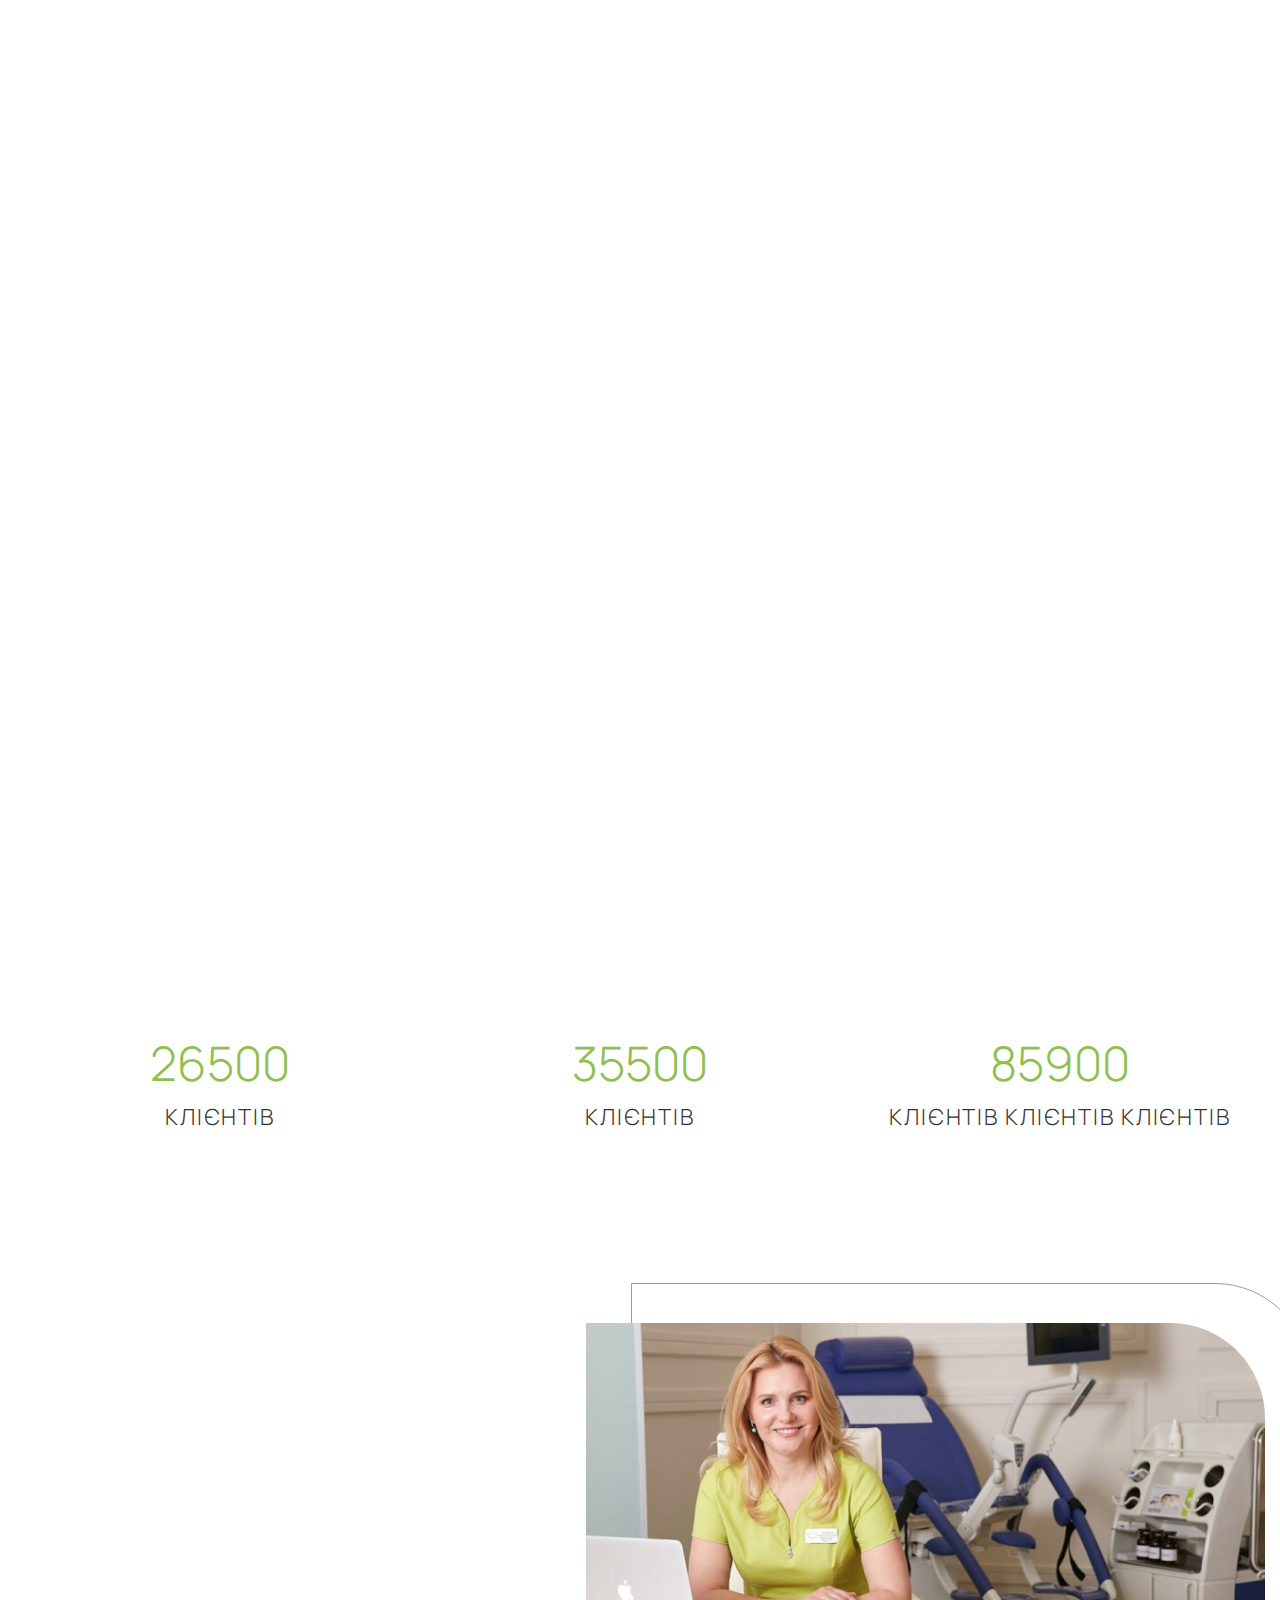
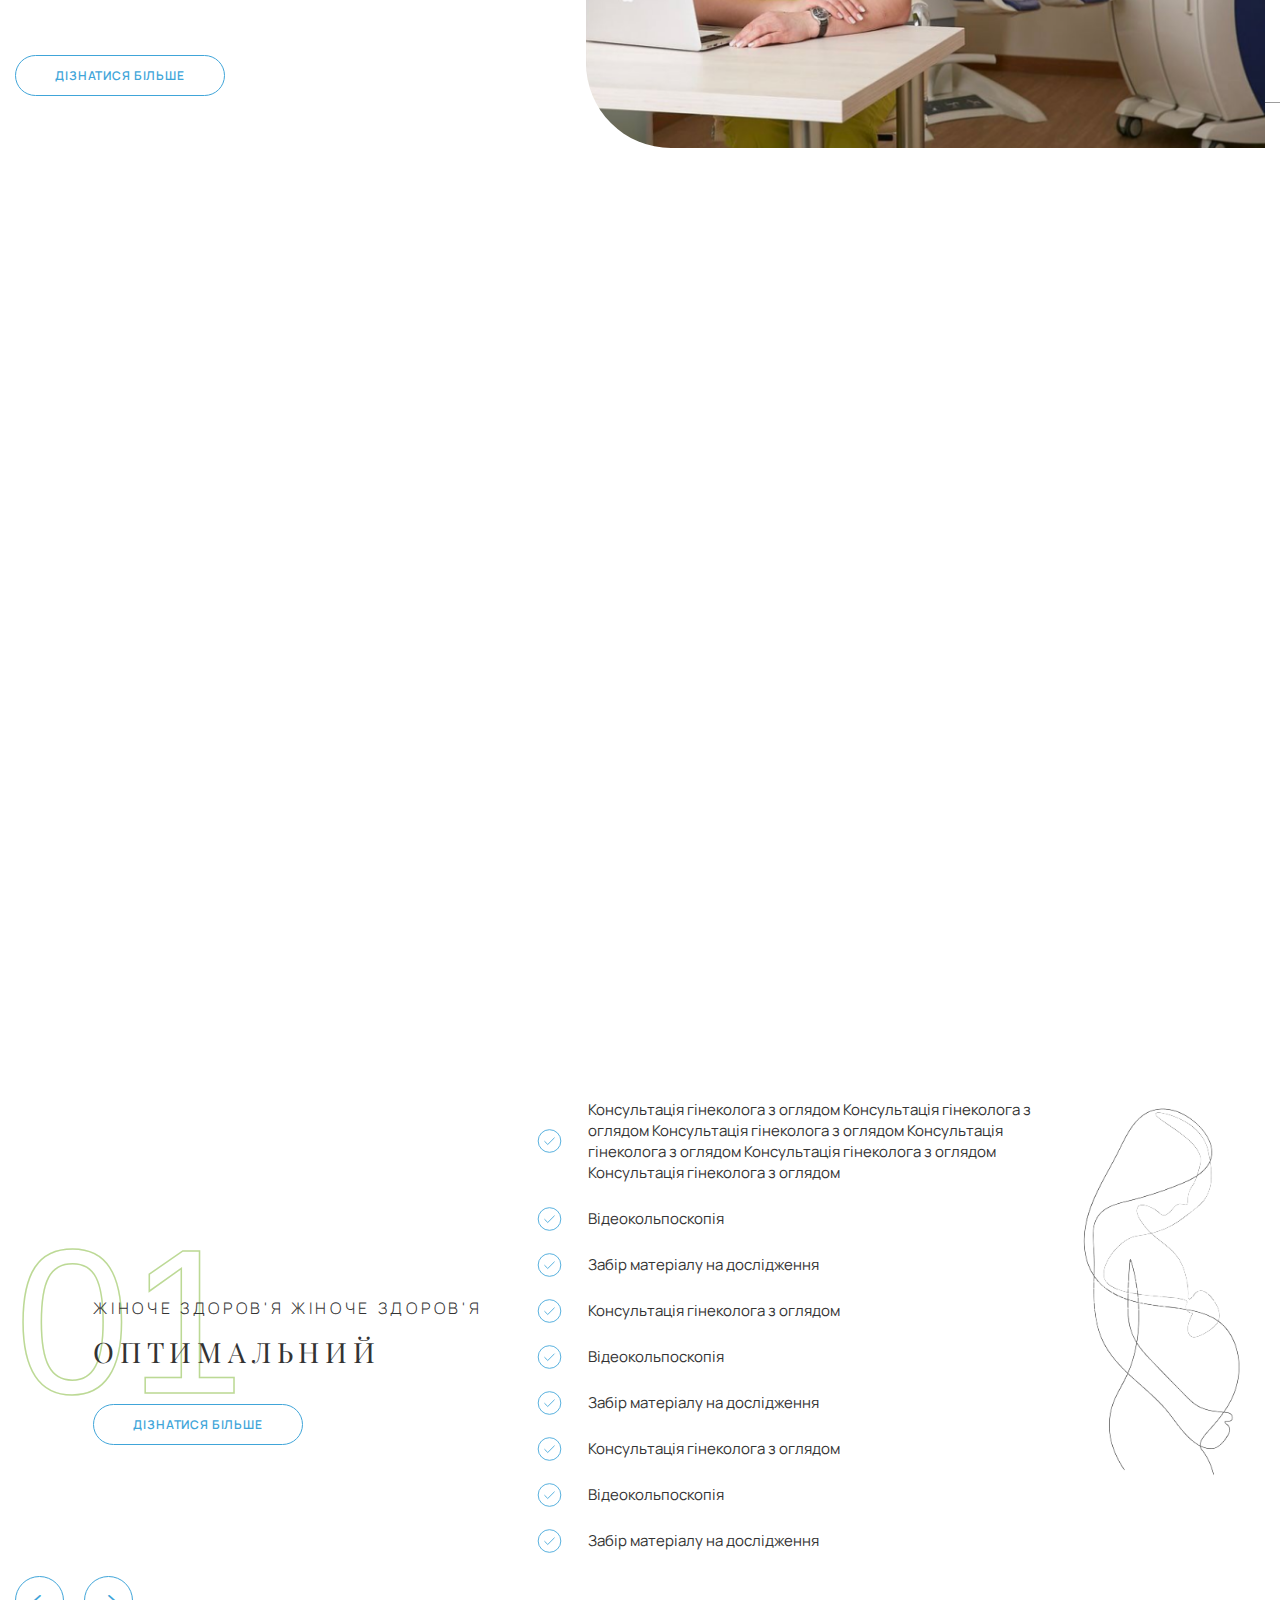
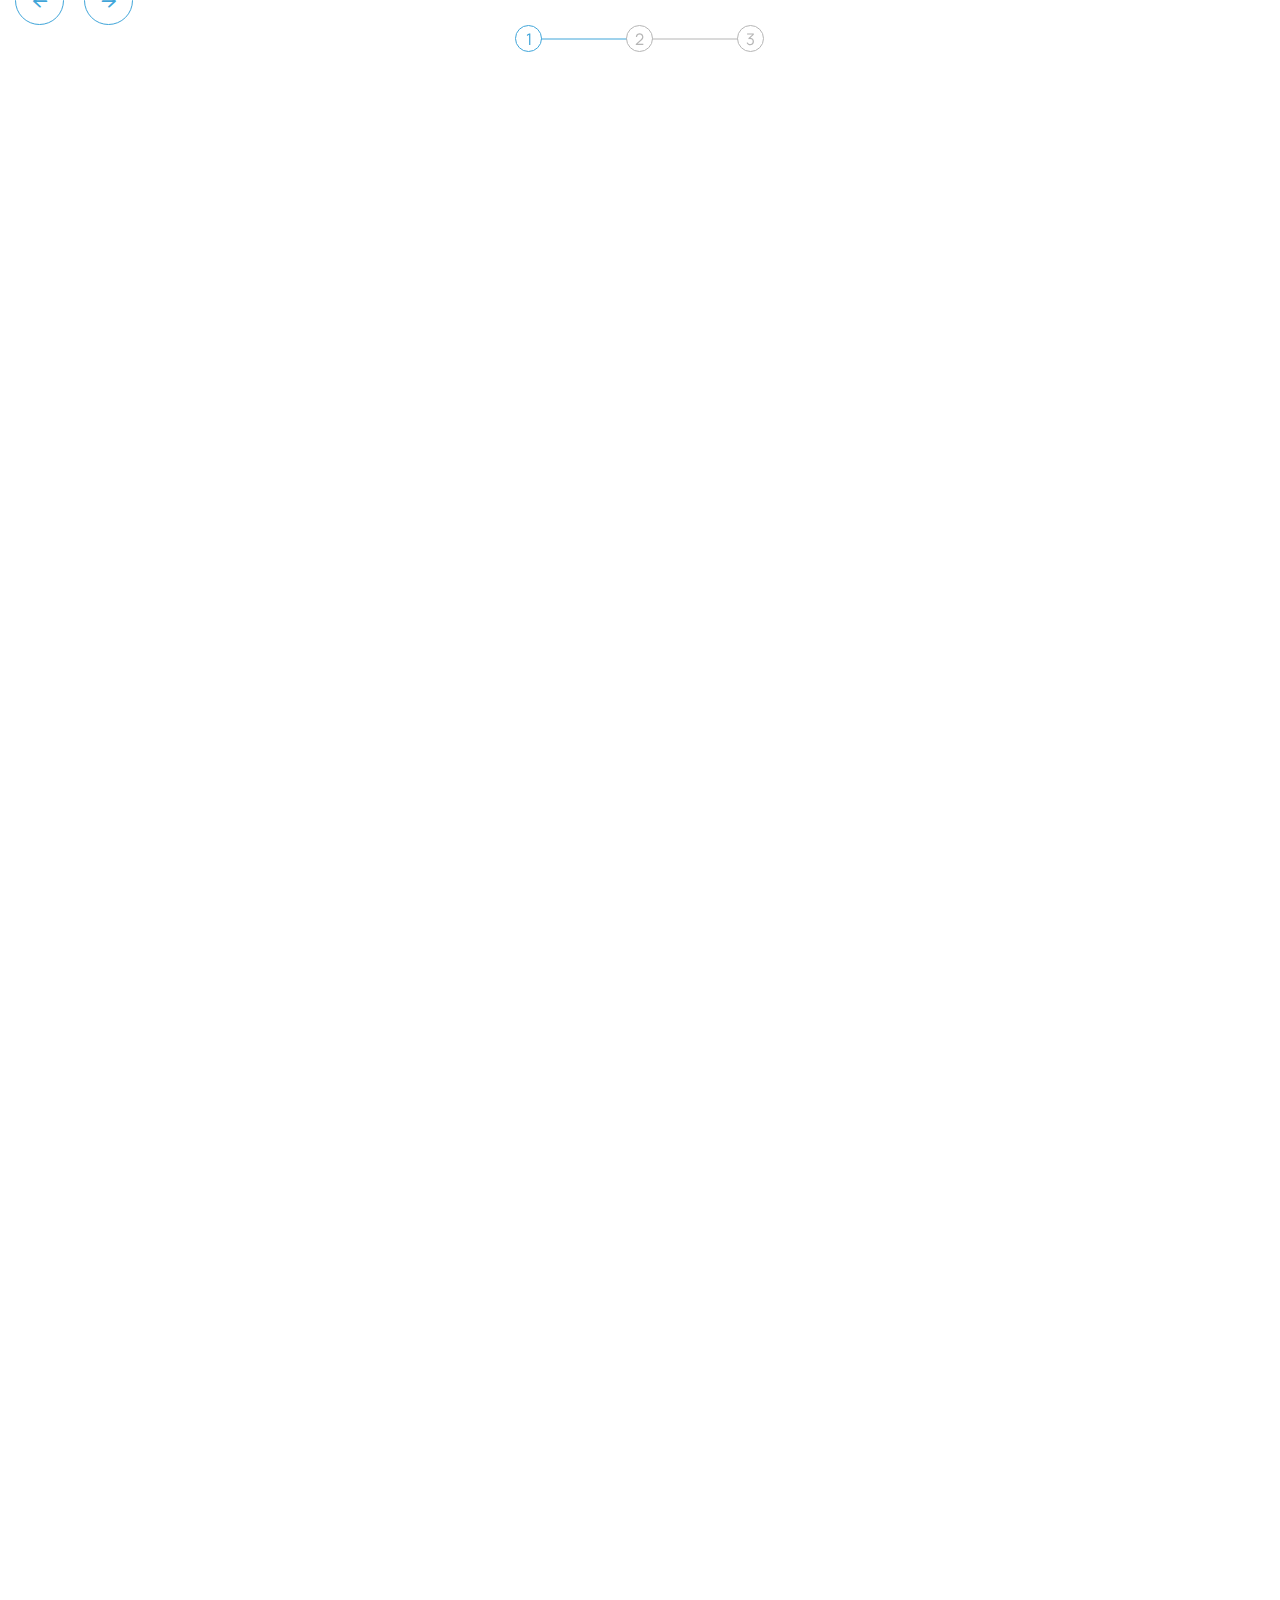
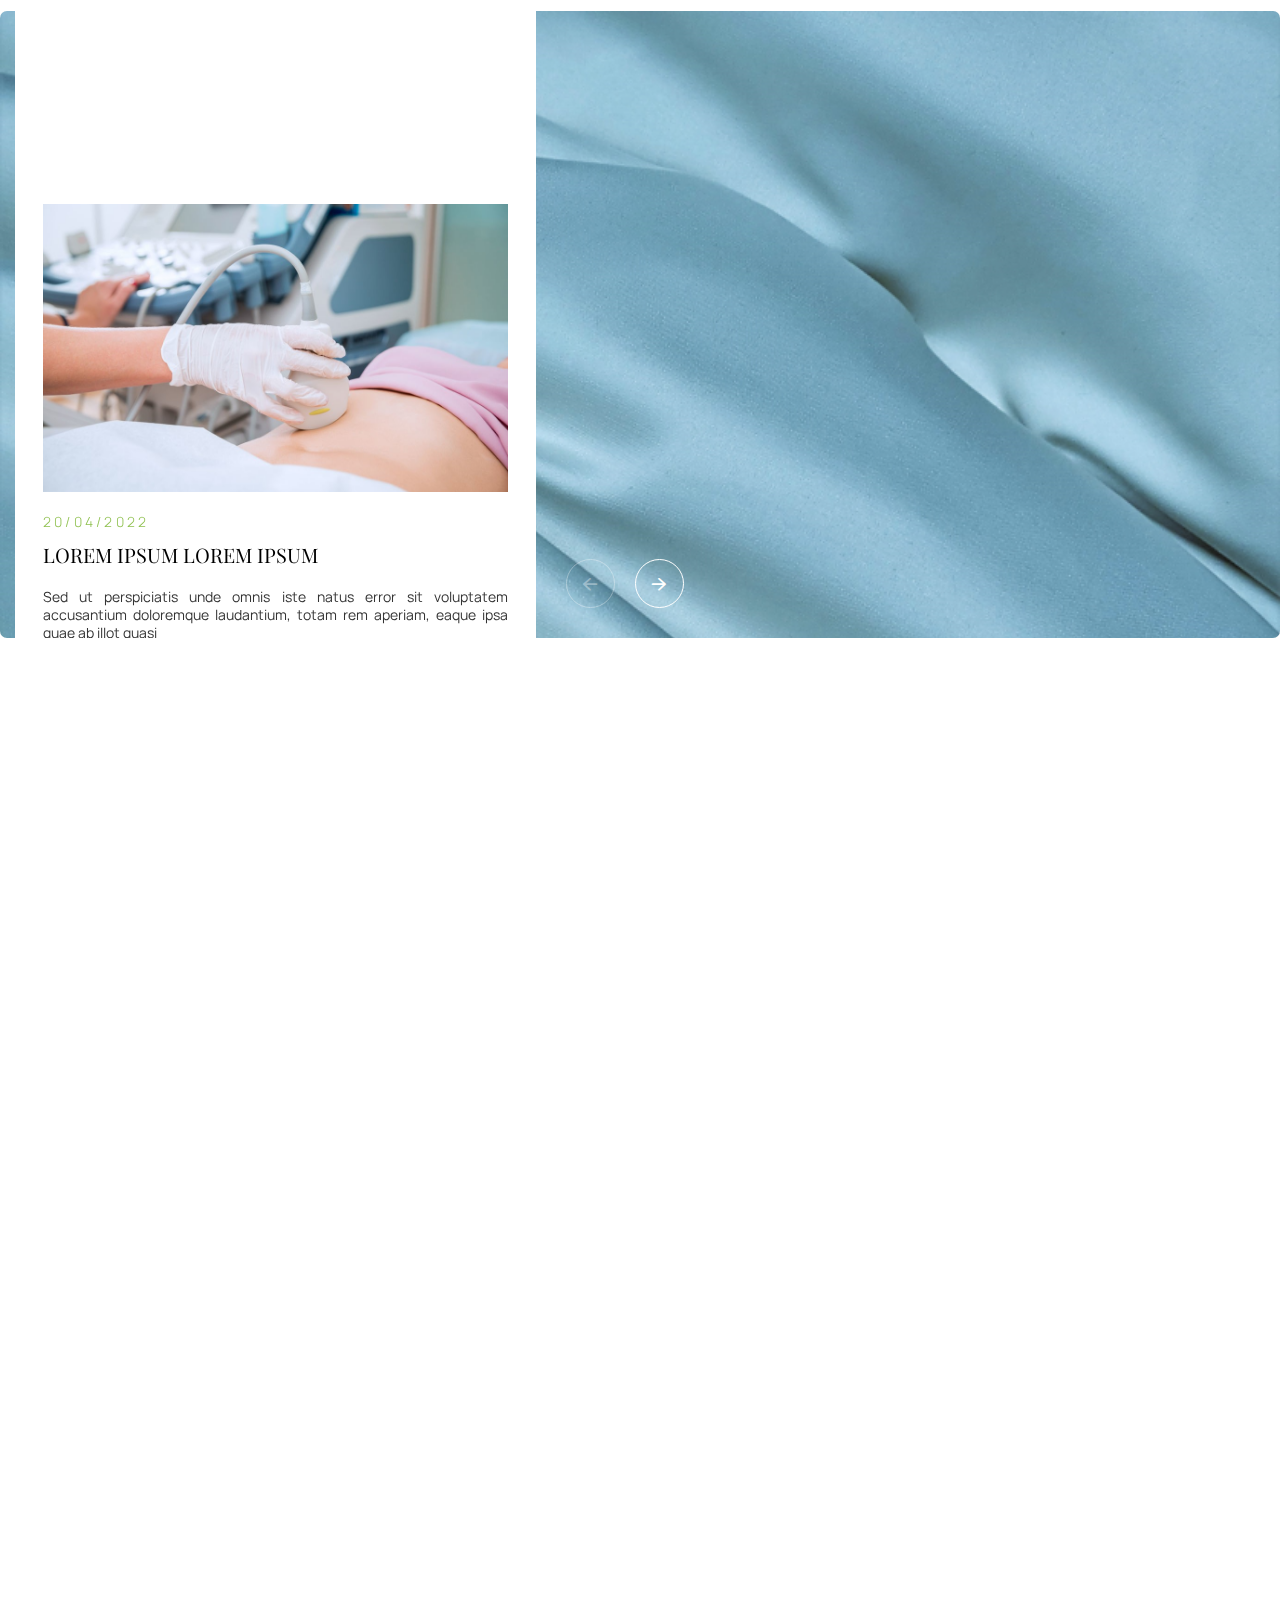
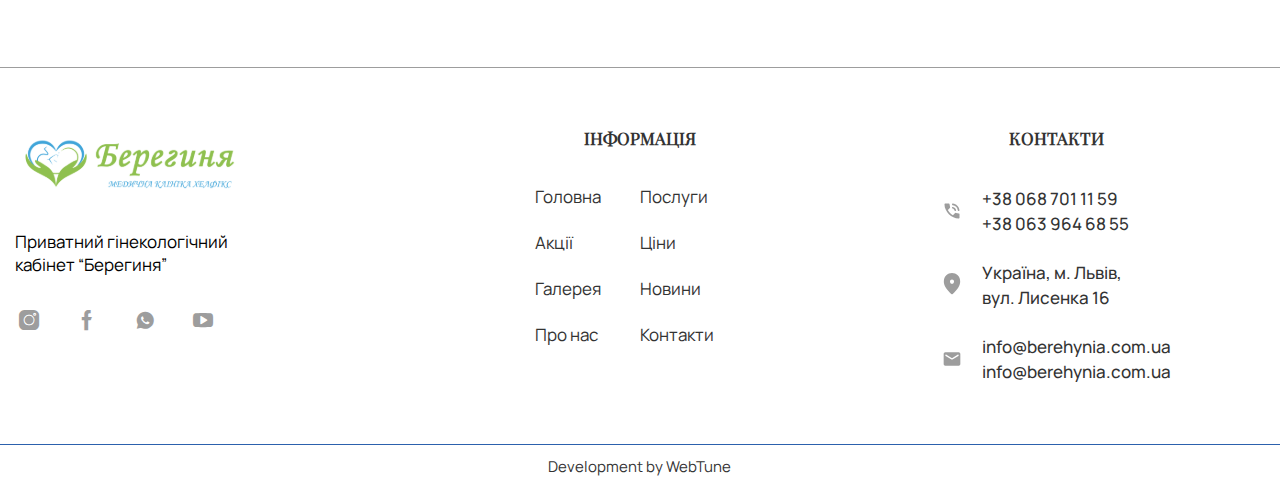
==== commit 5d35ec4a: "add file" ====
--- a/index.html
+++ b/index.html
@@ -135,6 +135,7 @@
         display: none
     }
 </style>
+
 <main class="main">
     <section class="animation banner ">
         <div class="container p-0">
@@ -487,12 +488,12 @@
     </section>
 
     <section class="animation section s-service-packages">
-        <div class="container">
-            <div class="row align-left">
+        <div class="container swiper-entry">
+            <div class="row align-left align-middle">
                 <div class="col-xl-10 col-lg-10 col-md-10 col-sm-12 col-xs-12">
                     <div class="heading heading-font text-uppercase text-xl --relative animation-title">Наші пакети
                     </div>
-                    <div class="swiper-entry">
+                    <div class="">
                         <div class="swiper-container"
                              data-options='{"loop":true,"slidesPerView": 1, "effect": "fade","spaceBetween": 15,  "speed": 1200,"breakpoints": { "600": {"slidesPerView":1}, "767": {"slidesPerView": 1, "spaceBetween": 30}, "1200": {"slidesPerView": 1, "effect": "fade",  "spaceBetween": 30}}}'>
 
@@ -694,18 +695,7 @@
                             </div>
                         </div>
 
-                        <div class="swiper-controls d-flex">
-                            <div class="swiper-button__wrap d-flex align-middle align-left">
-                                <div class="swiper-button-prev d-md-flex align-center align-middle">
-                                    <i class="icon-ar-left"></i>
-                                </div>
-                                <div class="swiper-button-next d-md-flex align-center align-middle">
-                                    <i class="icon-ar-right"></i>
-                                </div>
-                            </div>
-
-                            <div class="swiper-pagination d-flex "></div>
-                        </div>
+
                     </div>
                 </div>
 
@@ -716,6 +706,25 @@
                     </div>
                 </div>
             </div>
+
+            <div class="row">
+                <div class="col-xl-12 col-lg-12 col-md-12 col-sm-12 col-xs-12">
+
+                    <div class="swiper-controls d-flex">
+                        <div class="swiper-button__wrap d-flex align-middle align-left">
+                            <div class="swiper-button-prev d-md-flex align-center align-middle">
+                                <i class="icon-ar-left"></i>
+                            </div>
+                            <div class="swiper-button-next d-md-flex align-center align-middle">
+                                <i class="icon-ar-right"></i>
+                            </div>
+                        </div>
+
+                        <div class="swiper-pagination d-flex "></div>
+                    </div>
+                </div>
+            </div>
+
         </div>
     </section>
 
@@ -1302,8 +1311,8 @@
         <div class="popup-container cv section">
             <div class="btn-close d-flex align-middle align-center"><i class="icon-close"></i></div>
 
-            <div class="s-cta__form">
-                <h2 class="heading text-uppercase text-left text-xl heading-font d-block d-md-none">Залишити <br> заявку
+            <div class="register-form">
+                <h2 class="heading text-uppercase text-center text-xl heading-font">Записатися на прийом
                 </h2>
                 <form>
                     <div class="row m-row">
@@ -1323,26 +1332,75 @@
                     <div class="row m-row">
                         <div class="col-xl-6 col-lg-6 col-md-6 col-sm-12 col-xs-12 column">
                             <div class="form-control">
-                                <input class="form-control__input" type="email" name="" value=""
-                                       placeholder="Email" title="">
-                            </div>
-                        </div>
+                                <input class="form-control__input" type="tel" name="" value=""
+                                       placeholder="Номер телефону" title="">
+                            </div>
+                        </div>
+                        <div class="col-xl-6 col-lg-6 col-md-6 col-sm-12 col-xs-12 column">
+                            <div class="form-control">
+                                <input class="form-control__input" type="date" name="" value=""
+                                       placeholder="Оберіть дату" title="">
+                            </div>
+                        </div>
+
+                    </div>
+
+                    <div class="row m-row">
                         <div class="col-xl-6 col-lg-6 col-md-6 col-sm-12 col-xs-12 column">
                             <div class="form-control">
                                 <input class="form-control__input" type="tel" name="" value=""
-                                       placeholder="Телефон" title="">
-                            </div>
-                        </div>
-                    </div>
+                                       placeholder="Номер телефону" title="">
+                            </div>
+                        </div>
+                        <div class="col-xl-6 col-lg-6 col-md-6 col-sm-12 col-xs-12 column">
+                            <div class="form-control">
+                            <textarea id="message" class="form-control__textarea" name="message" rows="1"
+                                      placeholder="Ваше повідомлення"></textarea>
+                            </div>
+
+                        </div>
+
+                    </div>
+
+                    <div class="row">
+                        <div class="ol-xl-12 col-lg-12 col-md-12 col-sm-12 col-xs-12">
+                            <div class="form-group payment d-flex align-middle align-center">
+
+                                <label class="radio-entry">
+                                    <input type="radio" class="radio-entry__input" name="payment" value="payment1">
+                                    <span class="radio-entry__label text-l"> Написати у месенджер</span>
+                                </label>
+                                <label class="radio-entry">
+                                    <input type="radio" class="radio-entry__input" name="payment" value="payment2">
+                                    <span class="radio-entry__label text-l"> Передзвонити</span>
+                                </label>
+                            </div>
+                        </div>
+                        <div class="ol-xl-12 col-lg-12 col-md-12 col-sm-12 col-xs-12">
+                            <div class="form-group__title text-uppercase text-center">Наш менеджер зв’яжеться з Вами
+                            </div>
+                            <div class="form-group messenger d-flex align-middle align-center">
+                                <label class="radio-entry">
+                                    <input type="radio" class="radio-entry__input" name="messenger" value="messenger1">
+                                    <span class="radio-entry__label text-l"> Viber</span>
+                                </label>
+                                <label class="radio-entry">
+                                    <input type="radio" class="radio-entry__input" name="messenger" value="messenger2">
+                                    <span class="radio-entry__label text-l"> WhatsApp</span>
+                                </label>
+                                <label class="radio-entry">
+                                    <input type="radio" class="radio-entry__input" name="messenger" value="messenger3">
+                                    <span class="radio-entry__label text-l"> WhatsApp</span>
+                                </label>
+                            </div>
+                        </div>
+                    </div>
+
                     <div class="row m-row">
-                        <div class="col-xl-12 col-lg-12 col-md-12 col-sm-12 col-xs-12 column">
-
-                            <div class="form-control">
-                            <textarea id="message" class="form-control__textarea" name="message" rows="6"
-                                      placeholder="Ваше повідомлення"></textarea>
-                            </div>
-
-                            <input type="submit" value="Залишити заявку"
+                        <div class="col-xl-12 col-lg-12 col-md-12 col-sm-12 col-xs-12 column d-flex align-center">
+
+
+                            <input type="submit" value="Записатися"
                                    class="btn btn-primary text-uppercase text-center">
                         </div>
                     </div>
--- a/assets/css/app.css
+++ b/assets/css/app.css
@@ -1,2 +1,2 @@
-html,body,div,applet,object,iframe,h1,h2,h3,h4,h5,h6,p,blockquote,pre,abbr,acronym,address,big,cite,code,del,dfn,em,img,ins,kbd,q,s,samp,small,strike,strong,sub,sup,tt,var,u,center,dl,dt,dd,ol,ul,li,p,fieldset,form,label,legend,table,caption,tbody,tfoot,thead,tr,th,td,article,aside,canvas,details,embed,figure,figcaption,footer,header,hgroup,menu,nav,output,ruby,section,summary,time,mark,audio,video,figure,body{margin:0;padding:0;border:0;font-family:'Manrope', sans-serif;vertical-align:baseline}article,aside,details,figcaption,figure,footer,header,hgroup,menu,nav,section{display:block}body{position:relative;font-family:'Manrope', sans-serif;background:#fff}ol,ul{list-style:none;margin:0;padding:0}blockquote,q{quotes:none}blockquote:before,blockquote:after,q:before,q:after{content:''}table{border-collapse:collapse;border-spacing:0}*,*:before,*:after{-webkit-box-sizing:border-box;-moz-box-sizing:border-box;box-sizing:border-box}*{-webkit-tap-highlight-color:transparent !important;outline:none !important}@font-face{font-family:'PlayfairDisplay';src:url("../fonts/PlayfairDisplay-Regular.ttf") format("truetype");font-display:swap;font-weight:normal;font-style:normal}@font-face{font-family:'Manrope';src:url("../fonts/Manrope-Light.ttf") format("truetype");font-display:swap;font-weight:300;font-style:normal}@font-face{font-family:'Manrope';src:url("../fonts/Manrope-Regular.ttf") format("truetype");font-display:swap;font-weight:400;font-style:normal}@font-face{font-family:'Manrope';src:url("../fonts/Manrope-Medium.ttf") format("truetype");font-display:swap;font-weight:500;font-style:normal}@font-face{font-family:'Manrope';src:url("../fonts/Manrope-SemiBold.ttf") format("truetype");font-display:swap;font-weight:600;font-style:normal}@font-face{font-family:'icomoon';src:url("../fonts/icomoon.eot");src:url("../fonts/icomoon.eot") format("embedded-opentype"),url("../fonts/icomoon.ttf") format("truetype"),url("../fonts/icomoon.woff") format("woff"),url("../fonts/icomoon.svg") format("svg");font-weight:normal;font-style:normal;font-display:block}[class^="icon-"],[class*=" icon-"]{font-family:'icomoon' !important;speak:never;font-style:normal;font-weight:normal;font-variant:normal;text-transform:none;line-height:1;-webkit-font-smoothing:antialiased;-moz-osx-font-smoothing:grayscale}.social__list{display:-webkit-box;display:-webkit-flex;display:-ms-flexbox;display:flex}.social__list.--horizontal{-webkit-flex-flow:column wrap;flex-flow:column wrap}.social__list.--horizontal .social__item:not(.social__list.--horizontal .social__item:last-child){margin-bottom:30px}.social__list:not(.--horizontal){-webkit-flex-flow:row wrap;flex-flow:row wrap}.social__list:not(.--horizontal) .social__item:not(.social__list:not(.--horizontal) .social__item:last-child){margin-right:30px}.social__item{width:28px;height:28px;cursor:pointer}.social__item i{color:#9D9D9D;font-size:22px;font-size:-webkit-calc(18px + (22 - 18) * ((100vw - 300px) / (1920 - 30)));font-size:-moz-calc(18px + (22 - 18) * ((100vw - 300px) / (1920 - 30)));font-size:calc(18px + (22 - 18) * ((100vw - 300px) / (1920 - 30)));-webkit-transition:all .4s ease-out;-moz-transition:all .4s ease-out;-o-transition:all .4s ease-out;transition:all .4s ease-out}.social__item a{height:100%;width:100%}.social__item:hover i{color:#40A5D9}.text-right{text-align:right}.text-center{text-align:center}.text-left{text-align:left}.text-justify{text-align:justify}.text-uppercase{text-transform:uppercase}.text-medium{font-weight:500}.text-m{font-weight:400;font-size:14px;line-height:1.28;color:#333}.text-l{font-weight:400;font-size:18px;font-size:-webkit-calc(14px + (18 - 14) * ((100vw - 300px) / (1920 - 30)));font-size:-moz-calc(14px + (18 - 14) * ((100vw - 300px) / (1920 - 30)));font-size:calc(14px + (18 - 14) * ((100vw - 300px) / (1920 - 30)));line-height:1.25;color:#333}.text-xl{font-size:40px;font-size:-webkit-calc(32px + (40 - 32) * ((100vw - 300px) / (1920 - 30)));font-size:-moz-calc(32px + (40 - 32) * ((100vw - 300px) / (1920 - 30)));font-size:calc(32px + (40 - 32) * ((100vw - 300px) / (1920 - 30)));line-height:1.25}h1,h2,h3,h4,h5{font-family:'PlayfairDisplay', serif;font-weight:400}.heading-font{font-family:'PlayfairDisplay', serif}.icon-whatsapp:before{content:"\e906"}.icon-facebook:before{content:"\e902"}.icon-instagram:before{content:"\e903"}.icon-linkedin:before{content:"\e904"}.icon-youtube:before{content:"\e905"}.icon-ar-left:before{content:"\e900"}.icon-ar-right:before{content:"\e901"}.overflow-hidden{overflow:hidden}html.overflow-hidden body{overflow:hidden}html:not(.touch-screen)::-webkit-scrollbar,html:not(.touch-screen) *::-webkit-scrollbar{width:6px;height:6px}html:not(.touch-screen)::-webkit-scrollbar-track,html:not(.touch-screen) *::-webkit-scrollbar-track{background-color:#eee}html:not(.touch-screen)::-webkit-scrollbar-thumb,html:not(.touch-screen) *::-webkit-scrollbar-thumb{background-color:#40A5D9 !important}.lg-actions .lg-next,.lg-actions .lg-prev{background-color:transparent !important;color:#fff !important}.lg-autoplay-button{display:none !important}body,html{height:100%}html{overflow-y:scroll}body .hide-scrollbar,html .hide-scrollbar{scrollbar-width:none}body .hide-scrollbar::-webkit-scrollbar,html .hide-scrollbar::-webkit-scrollbar{display:none}img::selection{background-color:transparent}.default-icon{width:100%}.default-icon img{height:100%;width:100%;object-fit:cover;object-position:center}.--relative{position:relative}a{text-decoration:none;color:inherit;cursor:pointer;-webkit-font-smoothing:antialiased}img{display:block;max-width:100%}.overlap{position:relative;z-index:3}body.overflow-hidden{overflow:hidden}.full-height,body,html{height:100%}.body-padding{height:80px}@media (max-width: 767px){.body-padding{height:70px}}.section{overflow:hidden;position:relative}.section .heading{color:#333;font-weight:400}.main-wrapper{z-index:1}.main__collection{overflow:hidden;margin-bottom:57px}@media (max-width: 991px){.main__collection{margin-bottom:68px}}.swiper-container{margin-left:auto;margin-right:auto;position:relative;overflow:hidden;list-style:none;padding:0;z-index:1;width:100%;height:100%}.swiper-pagination{position:relative;bottom:0;margin-top:0;display:none;flex-direction:row;justify-content:center;z-index:2 !important}@media (max-width: 767px){.swiper-pagination{display:flex}}.swiper-pagination.swiper-pagination-horizontal{width:auto}.swiper-pagination-bullet{font-size:0;width:26px;height:4px;background:#D9D9D9;border-radius:0;margin:0 3.5px;-webkit-transition:all .4s ease-out;-moz-transition:all .4s ease-out;-o-transition:all .4s ease-out;transition:all .4s ease-out}.swiper-pagination-bullet-active{width:40px}.swiper-pagination-bullet:hover,.swiper-pagination-bullet-active{background-color:#40A5D9}.swiper-button-next,.swiper-button-prev{-webkit-transition:all .4s ease-out;-moz-transition:all .4s ease-out;-o-transition:all .4s ease-out;transition:all .4s ease-out}.swiper-button-next i,.swiper-button-prev i{font-size:20px;font-weight:300;color:#40A5D9;-webkit-transition:all .5s ease-out;-moz-transition:all .5s ease-out;-o-transition:all .5s ease-out;transition:all .5s ease-out}.swiper-button-next:after,.swiper-button-prev:after{display:none}.swiper-button-next:hover,.swiper-button-prev:hover{border-color:#C9DAFF}.swiper-button-next:hover i,.swiper-button-prev:hover i{color:#8FC04F}.swiper-button-next{margin-left:20px}#loader-wrapper{position:fixed;left:0;top:0;width:100%;height:100%;z-index:999;animation:loader 1.4s linear;animation-iteration-count:1;animation-fill-mode:forwards;background-color:#fff}@keyframes loader{0%{opacity:1}70%{opacity:1}99%{opacity:0}100%{opacity:0;display:none;visibility:hidden;pointer-events:all}}.selectric{background:transparent;position:relative;overflow:hidden;width:60px;text-align:center;-webkit-transition:all .4s ease-out;-moz-transition:all .4s ease-out;-o-transition:all .4s ease-out;transition:all .4s ease-out}.selectric .label{font-weight:400;font-size:20px;font-size:-webkit-calc(16px + (20 - 16) * ((100vw - 300px) / (1920 - 30)));font-size:-moz-calc(16px + (20 - 16) * ((100vw - 300px) / (1920 - 30)));font-size:calc(16px + (20 - 16) * ((100vw - 300px) / (1920 - 30)));line-height:1;color:#3D3D3D;position:relative}.selectric .label:after{content:'';width:5px;height:5px;background-color:#40A5D9;position:absolute;right:-10px;top:50%;-webkit-transform:translateY(-50%);-ms-transform:translateY(-50%);transform:translateY(-50%)}.selectric .button{display:none}.selectric .button:after{content:""}.selectric-items{display:none;position:absolute;top:100%;z-index:-1;left:50%;width:60px !important;-webkit-transform:translateX(-50%);-ms-transform:translateX(-50%);transform:translateX(-50%);padding:5px;background-color:#fff}.selectric-items .selectric-scroll{height:100%;overflow:auto}.selectric-above .selectric-items{top:auto;bottom:100%}.selectric-items ul,.selectric-items li{list-style:none;padding:0;margin:0;text-align:center}.selectric-items li{display:block;cursor:pointer;font-size:20px;font-size:-webkit-calc(16px + (20 - 16) * ((100vw - 300px) / (1920 - 30)));font-size:-moz-calc(16px + (20 - 16) * ((100vw - 300px) / (1920 - 30)));font-size:calc(16px + (20 - 16) * ((100vw - 300px) / (1920 - 30)));-webkit-transition:all .4s ease-out;-moz-transition:all .4s ease-out;-o-transition:all .4s ease-out;transition:all .4s ease-out}.selectric-items li:hover{color:#40A5D9}.selectric-items .disabled{filter:alpha(opacity=50);opacity:0.5;cursor:default !important;background:none !important;color:#666 !important;user-select:none}.selectric-items .selectric-group .selectric-group-label{font-weight:bold;padding-left:10px;cursor:default;user-select:none;background:none;color:#444}.selectric-items .selectric-group.disabled li{filter:alpha(opacity=100);opacity:1}.selectric-items .selectric-group li{padding-left:25px}.selectric-wrapper{position:relative;cursor:pointer}.selectric-responsive{width:100%}.selectric-open{z-index:9999}.selectric-open .selectric-items{display:block}.selectric-input{position:absolute !important;top:0 !important;left:0 !important;overflow:hidden !important;clip:rect(0, 0, 0, 0) !important;margin:0 !important;padding:0 !important;width:1px !important;height:1px !important;outline:none !important;border:none !important;*font:0/0 a !important;background:none !important}.selectric-temp-show{position:absolute !important;visibility:hidden !important;display:block !important}.selectric-hide-select{position:relative;overflow:hidden;width:0;height:0}.selectric-hide-select select{display:none;position:absolute;left:-100%}.selectric-hide-select.selectric-is-native{position:absolute;width:100%;height:100%;z-index:10}.selectric-hide-select.selectric-is-native select{position:absolute;top:0;left:0;right:0;height:100%;width:100%;border:none;z-index:1;box-sizing:border-box;opacity:0}.fade-in{animation:fade-in 0.35s cubic-bezier(0.165, 0.84, 0.44, 1)}.animate-in{animation:modalIn 0.7s cubic-bezier(0.165, 0.84, 0.44, 1);animation-iteration-count:1}.animate-away{animation:modalAway 1.4s cubic-bezier(0.165, 0.84, 0.44, 1);animation-iteration-count:1}@-webkit-keyframes modalIn{0%{transform:translateY(200%);opacity:0}100%{transform:translateY(0%);opacity:1}}@keyframes modalIn{0%{transform:translateY(200%);opacity:0}100%{transform:translateY(0%);opacity:1}}@-webkit-keyframes modalAway{0%{transform:translateY(0%)}100%{transform:translateY(200%)}}@keyframes modalAway{0%{transform:translateY(0%)}100%{transform:translateY(200%)}}@keyframes fade-in{0%{opacity:0}100%{opacity:1}}@keyframes fadeEffect{from{opacity:0}to{opacity:1}}.dashed{-webkit-animation:dash 8s linear infinite;animation:dash 8s linear infinite}.dashed__box{transform:rotate(90deg);left:20px;top:15px;position:relative}@keyframes dash{from{stroke-dashoffset:200}to{stroke-dashoffset:0}}@-webkit-keyframes dash{from{stroke-dashoffset:200}to{stroke-dashoffset:0}}.animation{opacity:1;-webkit-transition:all 0.5s;-o-transition:all 0.5s;transition:all 0.5s}.animation.animated{opacity:1}.logo__wrap{grid-template-columns:70px 1fr;display:grid;grid-column-gap:4px}.logo__icon{width:70px;height:70px}.logo__title span{line-height:0.8}.logo__title span:nth-child(1){color:#2C61AD}.logo__title span:nth-child(2){color:#C7C7C7}.logo__title span:nth-child(3){color:#FDD22B}.logo__desc{font-weight:400;line-height:1;color:#3D3D3D;display:inline-block;position:relative}.header{top:0;left:0;width:100%;position:fixed;z-index:10;visibility:visible;opacity:1;background-color:#fff;border-bottom:1px solid #B5B5B5;transition:-webkit-transform .8s;transition:transform .8s;transition:transform .8s,-webkit-transform .8s;-webkit-transform:translateZ(0);transform:translateZ(0);will-change:transform}.header__hidden{-webkit-transform:translateY(-100%) translateZ(0);transform:translateY(-100%) translateZ(0)}@media (max-width: 767px){.header{height:70px}}.header-btn{margin:0 24px 0 15px}@media (max-width: 767px){.header-main{height:100%;-webkit-box-align:center;-webkit-align-items:center;-ms-flex-align:center;align-items:center;-webkit-box-pack:center;-webkit-justify-content:center;-ms-flex-pack:center;justify-content:center}}@media (min-width: 767px){.header.scrollUp{transform:translateY(-200px)}}.header.fixed{background-color:#333}.header .languages-navigation .lang{display:inline-block}@media (max-width: 767px){.header .languages-navigation .lang{padding:10px 0;width:100%}}.header .languages-navigation .lang-item{display:inline-block;position:relative}.header .languages-navigation .lang-item:not(.header .languages-navigation .lang-item:last-child){margin-right:20px}.header .languages-navigation .lang-item:not(.header .languages-navigation .lang-item:last-child):after{content:'';background-color:rgba(255,255,255,0.5);height:100%;width:2px;position:absolute;right:-9px;top:50%;transform:translateY(-50%)}.header .languages-navigation .lang-item a{transition:color ease-out .3s;font-weight:bold;font-size:12px;line-height:15px;letter-spacing:2px;color:#8D8D8D}.header .languages-navigation .lang-item.current-lang a,.header .languages-navigation .lang-item:hover a{color:#40A5D9}.header .languages-navigation .lang-item.current-lang a:after,.header .languages-navigation .lang-item:hover a:after{content:'';background-color:#40A5D9}.header-contacts li{margin-left:30px;position:relative}.header-contacts li:after{content:'';width:1px;height:30px;background-color:#9D9D9D;position:absolute;left:-15px;top:50%;transform:translateY(-50%)}.header-logo{display:block;width:230px}@media (max-width: 1199px){.header-logo{width:200px}}.header-logo img{object-fit:contain;object-position:center}.header .navbar{-webkit-box-flex:1;-ms-flex-positive:1;flex-grow:1;display:-webkit-box;display:-ms-flexbox;display:flex;-webkit-box-pack:end;-ms-flex-pack:end;justify-content:flex-end;-webkit-box-align:center;-ms-flex-align:center;align-items:center}@media (max-width: 767px){.header .navbar .main-navigation{flex-grow:1;display:flex;justify-content:center;flex-direction:column}}@media (min-width: 767px){.header .navbar .menu{height:100%}}@media (max-width: 767px){.header .navbar .menu{padding:34px 7px 46px 7px;text-align:center}}.header .navbar .menu-item{display:inline-block;position:relative;height:100%;margin-right:21px}@media (max-width: 767px){.header .navbar .menu-item{padding:0;display:block;height:auto;margin:0}}.header .navbar .menu-item a{font-weight:400;font-size:16px;line-height:1;color:#3F3D56;transition:color ease-out .3s}@media (max-width: 767px){.header .navbar .menu-item a{color:#333;padding-right:0;text-align:center;font-size:18px}.header .navbar .menu-item a:before{content:"";background-color:#fff;position:absolute;top:-10px;left:-10px;width:calc(100% + 20px);height:calc(100% + 20px);z-index:1}.header .navbar .menu-item a:after{content:"";background-color:#fff;position:absolute;left:0;bottom:-1px;width:0;height:1px;z-index:1;transition:width ease-out .3s}}@media (min-width: 767px){.header .navbar .menu-item a{display:block}}@media (max-width: 767px){.header .navbar .menu-item a{display:inline-block;position:relative}}@media (min-width: 1199px){.header .navbar .menu-item:not(.header .navbar .menu-item:last-child){margin-right:30px}}@media (max-width: 1199px){.header .navbar .menu-item:not(.header .navbar .menu-item:last-child){margin-right:15px}}@media (max-width: 767px){.header .navbar .menu-item:not(.header .navbar .menu-item:last-child){margin-bottom:20px}}.header .navbar .menu-item:first-child a:before{transition:all 1s ease}.header .navbar .menu-item:nth-child(2) a:before{transition:all 2s ease}.header .navbar .menu-item:nth-child(3) a:before{transition:all 3s ease}.header .navbar .menu-item:nth-child(4) a:before{transition:all 4s ease}.header .navbar .menu-item:nth-child(5) a:before{transition:all 5s ease}.header .navbar .menu-item:nth-child(6) a:before{transition:all 6s ease}.header .navbar .menu-item:nth-child(7) a:before{transition:all 7s ease}.header .navbar .menu-item:nth-child(8) a:before{transition:all 8s ease}.header .navbar .menu-item:hover a,.header .navbar .menu-item.current-menu-item a{color:#40A5D9}@media (max-width: 767px){.header .navbar{height:calc(100vh - 42px);background-color:#fff;position:fixed;top:70px;transition:all 1.2s ease;z-index:2;width:100%;right:-100%;padding:0 16px 65px 16px;overflow:auto;display:flex;flex-direction:column;justify-content:space-between}.header .navbar.is-visible{right:0;transition:all .5s ease}.header .navbar.is-visible .menu-item a:before{height:0}.header .navbar.is-visible .location,.header .navbar.is-visible .languages-navigation{opacity:1;transition:all 2.5s ease}}.header .btn-donate{padding:24px 0;font-weight:500;font-size:20px;font-size:-webkit-calc(12px + (20 - 12) * ((100vw - 300px) / (1920 - 30)));font-size:-moz-calc(12px + (20 - 12) * ((100vw - 300px) / (1920 - 30)));font-size:calc(12px + (20 - 12) * ((100vw - 300px) / (1920 - 30)));line-height:1.2;text-align:center;background-color:#40A5D9;color:#FFFFFF;margin-right:20px;min-width:135px;-webkit-transition:all .5s ease-out;-moz-transition:all .5s ease-out;-o-transition:all .5s ease-out;transition:all .5s ease-out}.header .btn-donate:hover{background-color:rgba(44,97,173,0.5)}@media (max-width: 767px){.header .btn-donate{margin-right:-30px;padding:14px 12px 13px 12px;min-width:72px}}.header .logo__wrap{max-width:310px}@media (max-width: 991px){.header .logo__wrap{grid-template-columns:55px 1fr}}@media (max-width: 767px){.header .logo__wrap{grid-template-columns:35px 1fr;position:absolute;left:50%;transform:translateX(-50%)}}@media (max-width: 991px){.header .logo__icon{width:55px;height:55px}}@media (max-width: 767px){.header .logo__icon{width:35px;height:35px}}.header .logo__title{font-size:30px;font-size:-webkit-calc(12px + (30 - 12) * ((100vw - 300px) / (1920 - 30)));font-size:-moz-calc(12px + (30 - 12) * ((100vw - 300px) / (1920 - 30)));font-size:calc(12px + (30 - 12) * ((100vw - 300px) / (1920 - 30)))}@media (max-width: 767px){.header .logo__title{margin-bottom:-4px}}.header .logo__desc{font-size:14px;font-size:-webkit-calc(6px + (14 - 6) * ((100vw - 300px) / (1920 - 30)));font-size:-moz-calc(6px + (14 - 6) * ((100vw - 300px) / (1920 - 30)));font-size:calc(6px + (14 - 6) * ((100vw - 300px) / (1920 - 30)))}.header .logo__desc:before{content:'';height:1px;width:100%;background-color:#2C61AD;position:absolute;top:-3px;right:0}.burger{display:none;cursor:pointer;width:25px;height:18px;justify-content:space-between;flex-direction:column;background:transparent;-webkit-transition:all .3s ease-out;-moz-transition:all .3s ease-out;-o-transition:all .3s ease-out;transition:all .3s ease-out}@media (max-width: 767px){.burger{display:flex;position:absolute;left:20px}}.burger>span{height:2px;background-color:#9D9D9D;border-radius:10px;transition:0.5s;z-index:999}.burger.active span{width:100%}.burger.active span:nth-child(1){transform:translateY(8px) rotate(45deg)}.burger.active span:nth-child(2){opacity:0}.burger.active span:nth-child(3){transform:translateY(-8px) rotate(-45deg)}@media only screen and (min-width: 768px){.lang{position:relative}.lang .lang_i.open ul{pointer-events:all;visibility:visible;opacity:1;-webkit-transform:translateY(0);transform:translateY(0)}}@media only screen and (min-width: 768px) and (min-width: 768px) and (max-width: 1240px){.lang .lang_i{position:relative}}@media only screen and (min-width: 768px){.lang a{font-weight:600;font-size:16px;line-height:22px;text-decoration-line:underline;color:#9D9D9D;text-transform:uppercase;-moz-transition-property:color;-o-transition-property:color;-webkit-transition-property:color;transition-property:color;-moz-transition-duration:0.4s;-o-transition-duration:0.4s;-webkit-transition-duration:0.4s;transition-duration:0.4s;-moz-transition-timing-function:ease-out;-o-transition-timing-function:ease-out;-webkit-transition-timing-function:ease-out;transition-timing-function:ease-out}.no-video .lang a{color:#000}.no-touch .lang a:hover{color:#0cf !important}.lang ul{position:absolute;display:inline;pointer-events:none;visibility:hidden;opacity:0;transition:.3s;-webkit-transform:translateY(10px);transform:translateY(10px);left:0;top:100%;padding:10px 0 0 0}.lang ul li{list-style:none}.lang ul li:not(.lang ul li:last-child){padding-bottom:10px}.lang.drop-black ul li a{color:#000 !important}.lang.drop-black ul li a:hover{color:#0cf !important}}@media only screen and (max-width: 1240px){.lang{display:none}}.footer{border-top:1px solid #9D9D9D;overflow:hidden}.footer__copyright{padding:15px;font-weight:400;font-size:16px;font-size:-webkit-calc(14px + (16 - 14) * ((100vw - 300px) / (1920 - 30)));font-size:-moz-calc(14px + (16 - 14) * ((100vw - 300px) / (1920 - 30)));font-size:calc(14px + (16 - 14) * ((100vw - 300px) / (1920 - 30)));line-height:1;color:#333}@media (max-width: 767px){.footer__copyright{padding:10px;margin-top:35px}}.footer__copyright:before{content:'';height:1px;width:2000%;background-color:#2C61AD;position:absolute;top:0;left:-100%}.footer__content{padding:60px 0}@media (max-width: 991px){.footer__content{padding:30px 0;max-width:300px;margin:0 auto}}@media (max-width: 767px){.footer-item{margin-bottom:30px}}.footer-item__title{font-weight:600;font-size:18px;font-size:-webkit-calc(16px + (18 - 16) * ((100vw - 300px) / (1920 - 30)));font-size:-moz-calc(16px + (18 - 16) * ((100vw - 300px) / (1920 - 30)));font-size:calc(16px + (18 - 16) * ((100vw - 300px) / (1920 - 30)));line-height:1.25;text-transform:uppercase;color:#333;margin-bottom:36px}@media (max-width: 1199px){.footer-item__title{min-height:auto}}.footer .menu{display:flex;flex-wrap:wrap;justify-content:center;max-width:210px}.footer .menu-item{flex:0 0 50%}.footer .menu-item:not(.footer .menu-item:last-child){margin-bottom:24px}.footer .menu-item a{font-weight:400;font-size:18px;font-size:-webkit-calc(16px + (18 - 16) * ((100vw - 300px) / (1920 - 30)));font-size:-moz-calc(16px + (18 - 16) * ((100vw - 300px) / (1920 - 30)));font-size:calc(16px + (18 - 16) * ((100vw - 300px) / (1920 - 30)));line-height:1.25;color:#333;-webkit-transition:all .3s ease-out;-moz-transition:all .3s ease-out;-o-transition:all .3s ease-out;transition:all .3s ease-out}.footer .menu-item a:hover{color:#40A5D9}.footer .contact-item__info a{font-weight:500;color:#333333;position:relative}.footer .contact-item__info a:hover:after{width:0}.footer-logo{max-width:380px;margin-bottom:20px;display:block}@media (max-width: 991px){.footer-logo{position:relative;margin:0 auto 10px auto}}@media (max-width: 767px){.footer-logo__icon{margin:0 auto}}.footer-logo__desc{font-size:18px;font-size:-webkit-calc(16px + (18 - 16) * ((100vw - 300px) / (1920 - 30)));font-size:-moz-calc(16px + (18 - 16) * ((100vw - 300px) / (1920 - 30)));font-size:calc(16px + (18 - 16) * ((100vw - 300px) / (1920 - 30)));max-width:250px;margin-bottom:30px}@media (max-width: 767px){.footer-logo__desc{margin:0 auto 28px auto;text-align:center}}@media (max-width: 767px){.footer .social__list{-webkit-box-pack:center;-ms-flex-pack:center;justify-content:center;margin-bottom:80px}}.contact-item{grid-template-columns:20px 1fr;display:grid;grid-column-gap:20px}@media (max-width: 767px){.contact-item{grid-column-gap:10px}}.contact-item__info li,.contact-item__info a{font-weight:300;font-size:18px;font-size:-webkit-calc(16px + (18 - 16) * ((100vw - 300px) / (1920 - 30)));font-size:-moz-calc(16px + (18 - 16) * ((100vw - 300px) / (1920 - 30)));font-size:calc(16px + (18 - 16) * ((100vw - 300px) / (1920 - 30)));line-height:147.7%;color:#333}@media (max-width: 340px){.contact-item__info li,.contact-item__info a{font-size:12px}}.contact-item__info a{-webkit-transition:all .4s ease-out;-moz-transition:all .4s ease-out;-o-transition:all .4s ease-out;transition:all .4s ease-out}.contact-item__info a:hover{color:#8FC04F}.contact-item__img{object-fit:contain;object-position:center}.contact-item+.contact-item{margin-top:24px}.d-none{display:none !important}.d-block{display:block !important}@media (min-width: 576px){.d-sm-block{display:block !important}.d-sm-none{display:none !important}.d-sm-flex{display:flex !important}}@media (min-width: 768px){.d-md-block{display:block !important}.d-md-none{display:none !important}.d-md-flex{display:flex !important;display:-webkit-box;display:-webkit-flex;display:-ms-flexbox;display:flex;-webkit-flex-flow:row wrap;flex-flow:row wrap}}@media (min-width: 992px){.d-lg-block{display:block !important}.d-lg-none{display:none !important}.d-lg-flex{display:flex !important}}@media (min-width: 1200px){.d-xl-block{display:block !important}.d-xl-none{display:none !important}.d-xl-flex{display:flex !important}}.container{width:100%;max-width:1340px;margin:auto;padding:0 15px}@media (max-width: 767px){.container{padding-right:20px;padding-left:20px}}.container-fluid{width:100%;padding-right:15px;padding-left:15px;margin-right:auto;margin-left:auto}@media (max-width: 767px){.container-fluid{padding-right:15px;padding-left:15px}}.row{display:-webkit-box;display:-webkit-flex;display:-ms-flexbox;display:flex;-webkit-flex-flow:row wrap;flex-flow:row wrap}.d-flex{display:-webkit-box;display:-webkit-flex;display:-ms-flexbox;display:flex;-webkit-flex-flow:row wrap;flex-flow:row wrap}.m-auto{display:block;margin:auto}.m-row{margin:0 -15px}@media (max-width: 575px){.m-row{margin:0}}.p-0{padding:0}.column{padding:0 15px;position:relative}@media (max-width: 575px){.column{padding:0}}.align-self-middle{-webkit-align-self:center;align-self:center}.align-self-end{-webkit-align-self:flex-end;align-self:flex-end}.align-center{-webkit-box-pack:center;-webkit-justify-content:center;-ms-flex-pack:center;justify-content:center}.align-spaced{-webkit-justify-content:space-around;justify-content:space-around}.align-evenly{-webkit-box-pack:space-evenly;-ms-flex-pack:space-evenly;justify-content:space-evenly}.align-middle{-webkit-box-align:center;-webkit-align-items:center;-ms-flex-align:center;align-items:center}.align-justify{-webkit-box-pack:justify;-webkit-justify-content:space-between;-ms-flex-pack:justify;justify-content:space-between}.align-right{-webkit-box-pack:end;-webkit-justify-content:flex-end;-ms-flex-pack:end;justify-content:flex-end}.align-left{-webkit-box-pack:start;-webkit-justify-content:flex-start;-ms-flex-pack:start;justify-content:flex-start}.align-end{-webkit-box-align:end;-ms-flex-align:end;align-items:flex-end}.align-start{-webkit-box-align:end;-ms-flex-align:end;align-items:flex-start}.align-self-bottom{-webkit-align-self:flex-end;-ms-flex-item-align:end;align-self:flex-end}.align-content-justify{-ms-flex-line-pack:justify;align-content:space-between}.col-xs-1{-webkit-box-flex:0;-webkit-flex:0 0 8.333333%;-ms-flex:0 0 8.333333%;flex:0 0 8.333333%;max-width:8.333333%}.col-xs-2{-webkit-box-flex:0;-webkit-flex:0 0 16.666666%;-ms-flex:0 0 16.666666%;flex:0 0 16.666666%;max-width:16.666666%}.col-xs-3{-webkit-box-flex:0;-webkit-flex:0 0 24.999999%;-ms-flex:0 0 24.999999%;flex:0 0 24.999999%;max-width:24.999999%}.col-xs-4{-webkit-box-flex:0;-webkit-flex:0 0 33.333332%;-ms-flex:0 0 33.333332%;flex:0 0 33.333332%;max-width:33.333332%}.col-xs-5{-webkit-box-flex:0;-webkit-flex:0 0 41.666665%;-ms-flex:0 0 41.666665%;flex:0 0 41.666665%;max-width:41.666665%}.col-xs-6{-webkit-box-flex:0;-webkit-flex:0 0 49.999998%;-ms-flex:0 0 49.999998%;flex:0 0 49.999998%;max-width:49.999998%}.col-xs-7{-webkit-box-flex:0;-webkit-flex:0 0 58.333331%;-ms-flex:0 0 58.333331%;flex:0 0 58.333331%;max-width:58.333331%}.col-xs-8{-webkit-box-flex:0;-webkit-flex:0 0 66.666664%;-ms-flex:0 0 66.666664%;flex:0 0 66.666664%;max-width:66.666664%}.col-xs-9{-webkit-box-flex:0;-webkit-flex:0 0 74.999997%;-ms-flex:0 0 74.999997%;flex:0 0 74.999997%;max-width:74.999997%}.col-xs-10{-webkit-box-flex:0;-webkit-flex:0 0 83.33333%;-ms-flex:0 0 83.33333%;flex:0 0 83.33333%;max-width:83.33333%}.col-xs-11{-webkit-box-flex:0;-webkit-flex:0 0 91.666663%;-ms-flex:0 0 91.666663%;flex:0 0 91.666663%;max-width:91.666663%}.col-xs-12{-webkit-box-flex:0;-webkit-flex:0 0 99.999996%;-ms-flex:0 0 99.999996%;flex:0 0 99.999996%;max-width:99.999996%}@media (min-width: 576px){.col-sm-1{-webkit-box-flex:0;-webkit-flex:0 0 8.333333%;-ms-flex:0 0 8.333333%;flex:0 0 8.333333%;max-width:8.333333%}.col-sm-2{-webkit-box-flex:0;-webkit-flex:0 0 16.666666%;-ms-flex:0 0 16.666666%;flex:0 0 16.666666%;max-width:16.666666%}.col-sm-3{-webkit-box-flex:0;-webkit-flex:0 0 24.999999%;-ms-flex:0 0 24.999999%;flex:0 0 24.999999%;max-width:24.999999%}.col-sm-4{-webkit-box-flex:0;-webkit-flex:0 0 33.333332%;-ms-flex:0 0 33.333332%;flex:0 0 33.333332%;max-width:33.333332%}.col-sm-5{-webkit-box-flex:0;-webkit-flex:0 0 41.666665%;-ms-flex:0 0 41.666665%;flex:0 0 41.666665%;max-width:41.666665%}.col-sm-6{-webkit-box-flex:0;-webkit-flex:0 0 49.999998%;-ms-flex:0 0 49.999998%;flex:0 0 49.999998%;max-width:49.999998%}.col-sm-7{-webkit-box-flex:0;-webkit-flex:0 0 58.333331%;-ms-flex:0 0 58.333331%;flex:0 0 58.333331%;max-width:58.333331%}.col-sm-8{-webkit-box-flex:0;-webkit-flex:0 0 66.666664%;-ms-flex:0 0 66.666664%;flex:0 0 66.666664%;max-width:66.666664%}.col-sm-9{-webkit-box-flex:0;-webkit-flex:0 0 74.999997%;-ms-flex:0 0 74.999997%;flex:0 0 74.999997%;max-width:74.999997%}.col-sm-10{-webkit-box-flex:0;-webkit-flex:0 0 83.33333%;-ms-flex:0 0 83.33333%;flex:0 0 83.33333%;max-width:83.33333%}.col-sm-11{-webkit-box-flex:0;-webkit-flex:0 0 91.666663%;-ms-flex:0 0 91.666663%;flex:0 0 91.666663%;max-width:91.666663%}.col-sm-12{-webkit-box-flex:0;-webkit-flex:0 0 99.999996%;-ms-flex:0 0 99.999996%;flex:0 0 99.999996%;max-width:99.999996%}}@media (min-width: 768px){.col-md-1{-webkit-box-flex:0;-webkit-flex:0 0 8.333333%;-ms-flex:0 0 8.333333%;flex:0 0 8.333333%;max-width:8.333333%}.col-md-2{-webkit-box-flex:0;-webkit-flex:0 0 16.666666%;-ms-flex:0 0 16.666666%;flex:0 0 16.666666%;max-width:16.666666%}.col-md-3{-webkit-box-flex:0;-webkit-flex:0 0 24.999999%;-ms-flex:0 0 24.999999%;flex:0 0 24.999999%;max-width:24.999999%}.col-md-4{-webkit-box-flex:0;-webkit-flex:0 0 33.333332%;-ms-flex:0 0 33.333332%;flex:0 0 33.333332%;max-width:33.333332%}.col-md-5{-webkit-box-flex:0;-webkit-flex:0 0 41.666665%;-ms-flex:0 0 41.666665%;flex:0 0 41.666665%;max-width:41.666665%}.col-md-6{-webkit-box-flex:0;-webkit-flex:0 0 49.999998%;-ms-flex:0 0 49.999998%;flex:0 0 49.999998%;max-width:49.999998%}.col-md-7{-webkit-box-flex:0;-webkit-flex:0 0 58.333331%;-ms-flex:0 0 58.333331%;flex:0 0 58.333331%;max-width:58.333331%}.col-md-8{-webkit-box-flex:0;-webkit-flex:0 0 66.666664%;-ms-flex:0 0 66.666664%;flex:0 0 66.666664%;max-width:66.666664%}.col-md-9{-webkit-box-flex:0;-webkit-flex:0 0 74.999997%;-ms-flex:0 0 74.999997%;flex:0 0 74.999997%;max-width:74.999997%}.col-md-10{-webkit-box-flex:0;-webkit-flex:0 0 83.33333%;-ms-flex:0 0 83.33333%;flex:0 0 83.33333%;max-width:83.33333%}.col-md-11{-webkit-box-flex:0;-webkit-flex:0 0 91.666663%;-ms-flex:0 0 91.666663%;flex:0 0 91.666663%;max-width:91.666663%}.col-md-12{-webkit-box-flex:0;-webkit-flex:0 0 99.999996%;-ms-flex:0 0 99.999996%;flex:0 0 99.999996%;max-width:99.999996%}}@media (min-width: 992px){.col-lg-1{-webkit-box-flex:0;-webkit-flex:0 0 8.333333%;-ms-flex:0 0 8.333333%;flex:0 0 8.333333%;max-width:8.333333%}.col-lg-2{-webkit-box-flex:0;-webkit-flex:0 0 16.666666%;-ms-flex:0 0 16.666666%;flex:0 0 16.666666%;max-width:16.666666%}.col-lg-3{-webkit-box-flex:0;-webkit-flex:0 0 24.999999%;-ms-flex:0 0 24.999999%;flex:0 0 24.999999%;max-width:24.999999%}.col-lg-4{-webkit-box-flex:0;-webkit-flex:0 0 33.333332%;-ms-flex:0 0 33.333332%;flex:0 0 33.333332%;max-width:33.333332%}.col-lg-5{-webkit-box-flex:0;-webkit-flex:0 0 41.666665%;-ms-flex:0 0 41.666665%;flex:0 0 41.666665%;max-width:41.666665%}.col-lg-6{-webkit-box-flex:0;-webkit-flex:0 0 49.999998%;-ms-flex:0 0 49.999998%;flex:0 0 49.999998%;max-width:49.999998%}.col-lg-7{-webkit-box-flex:0;-webkit-flex:0 0 58.333331%;-ms-flex:0 0 58.333331%;flex:0 0 58.333331%;max-width:58.333331%}.col-lg-8{-webkit-box-flex:0;-webkit-flex:0 0 66.666664%;-ms-flex:0 0 66.666664%;flex:0 0 66.666664%;max-width:66.666664%}.col-lg-9{-webkit-box-flex:0;-webkit-flex:0 0 74.999997%;-ms-flex:0 0 74.999997%;flex:0 0 74.999997%;max-width:74.999997%}.col-lg-10{-webkit-box-flex:0;-webkit-flex:0 0 83.33333%;-ms-flex:0 0 83.33333%;flex:0 0 83.33333%;max-width:83.33333%}.col-lg-11{-webkit-box-flex:0;-webkit-flex:0 0 91.666663%;-ms-flex:0 0 91.666663%;flex:0 0 91.666663%;max-width:91.666663%}.col-lg-12{-webkit-box-flex:0;-webkit-flex:0 0 99.999996%;-ms-flex:0 0 99.999996%;flex:0 0 99.999996%;max-width:99.999996%}}@media (min-width: 1200px){.col-xl-1{-webkit-box-flex:0;-webkit-flex:0 0 8.333333%;-ms-flex:0 0 8.333333%;flex:0 0 8.333333%;max-width:8.333333%}.col-xl-2{-webkit-box-flex:0;-webkit-flex:0 0 16.666666%;-ms-flex:0 0 16.666666%;flex:0 0 16.666666%;max-width:16.666666%}.col-xl-3{-webkit-box-flex:0;-webkit-flex:0 0 24.999999%;-ms-flex:0 0 24.999999%;flex:0 0 24.999999%;max-width:24.999999%}.col-xl-4{-webkit-box-flex:0;-webkit-flex:0 0 33.333332%;-ms-flex:0 0 33.333332%;flex:0 0 33.333332%;max-width:33.333332%}.col-xl-5{-webkit-box-flex:0;-webkit-flex:0 0 41.666665%;-ms-flex:0 0 41.666665%;flex:0 0 41.666665%;max-width:41.666665%}.col-xl-6{-webkit-box-flex:0;-webkit-flex:0 0 49.999998%;-ms-flex:0 0 49.999998%;flex:0 0 49.999998%;max-width:49.999998%}.col-xl-7{-webkit-box-flex:0;-webkit-flex:0 0 58.333331%;-ms-flex:0 0 58.333331%;flex:0 0 58.333331%;max-width:58.333331%}.col-xl-8{-webkit-box-flex:0;-webkit-flex:0 0 66.666664%;-ms-flex:0 0 66.666664%;flex:0 0 66.666664%;max-width:66.666664%}.col-xl-9{-webkit-box-flex:0;-webkit-flex:0 0 74.999997%;-ms-flex:0 0 74.999997%;flex:0 0 74.999997%;max-width:74.999997%}.col-xl-10{-webkit-box-flex:0;-webkit-flex:0 0 83.33333%;-ms-flex:0 0 83.33333%;flex:0 0 83.33333%;max-width:83.33333%}.col-xl-11{-webkit-box-flex:0;-webkit-flex:0 0 91.666663%;-ms-flex:0 0 91.666663%;flex:0 0 91.666663%;max-width:91.666663%}.col-xl-12{-webkit-box-flex:0;-webkit-flex:0 0 99.999996%;-ms-flex:0 0 99.999996%;flex:0 0 99.999996%;max-width:99.999996%}}@media (max-width: 475px){.col-exs-1{-webkit-box-flex:0;-webkit-flex:0 0 8.333333%;-ms-flex:0 0 8.333333%;flex:0 0 8.333333%;max-width:8.333333%}.col-exs-2{-webkit-box-flex:0;-webkit-flex:0 0 16.666666%;-ms-flex:0 0 16.666666%;flex:0 0 16.666666%;max-width:16.666666%}.col-exs-3{-webkit-box-flex:0;-webkit-flex:0 0 24.999999%;-ms-flex:0 0 24.999999%;flex:0 0 24.999999%;max-width:24.999999%}.col-exs-4{-webkit-box-flex:0;-webkit-flex:0 0 33.333332%;-ms-flex:0 0 33.333332%;flex:0 0 33.333332%;max-width:33.333332%}.col-exs-5{-webkit-box-flex:0;-webkit-flex:0 0 41.666665%;-ms-flex:0 0 41.666665%;flex:0 0 41.666665%;max-width:41.666665%}.col-exs-6{-webkit-box-flex:0;-webkit-flex:0 0 49.999998%;-ms-flex:0 0 49.999998%;flex:0 0 49.999998%;max-width:49.999998%}.col-exs-7{-webkit-box-flex:0;-webkit-flex:0 0 58.333331%;-ms-flex:0 0 58.333331%;flex:0 0 58.333331%;max-width:58.333331%}.col-exs-8{-webkit-box-flex:0;-webkit-flex:0 0 66.666664%;-ms-flex:0 0 66.666664%;flex:0 0 66.666664%;max-width:66.666664%}.col-exs-9{-webkit-box-flex:0;-webkit-flex:0 0 74.999997%;-ms-flex:0 0 74.999997%;flex:0 0 74.999997%;max-width:74.999997%}.col-exs-10{-webkit-box-flex:0;-webkit-flex:0 0 83.33333%;-ms-flex:0 0 83.33333%;flex:0 0 83.33333%;max-width:83.33333%}.col-exs-11{-webkit-box-flex:0;-webkit-flex:0 0 91.666663%;-ms-flex:0 0 91.666663%;flex:0 0 91.666663%;max-width:91.666663%}.col-exs-12{-webkit-box-flex:0;-webkit-flex:0 0 99.999996%;-ms-flex:0 0 99.999996%;flex:0 0 99.999996%;max-width:99.999996%}}@media (max-width: 575px){.order-xs-2{order:2}}@media (max-width: 575px){.order-xs-1{order:1}}@media (max-width: 767px){.offset-md-0{margin-left:0 !important}}.offset-1{margin-left:8.3333333333%}.offset-2{margin-left:16.6666666667%}.offset-3{margin-left:25%}.offset-4{margin-left:33.3333333333%}.offset-5{margin-left:41.6666666667%}.offset-6{margin-left:50%}.offset-7{margin-left:58.3333333333%}.offset-8{margin-left:66.6666666667%}.offset-9{margin-left:75%}.offset-10{margin-left:83.3333333333%}.offset-11{margin-left:91.6666666667%}.mb-35{margin-bottom:35px}.mb-18{margin-bottom:18px}.mr-30{margin-right:30px}.btn{position:relative;box-shadow:none;cursor:pointer;display:inline-block;text-decoration:none;font-family:'Futura', serif;padding:15px;font-weight:600;font-size:12px;line-height:1;border:none;-webkit-transition:all .4s ease-out;-moz-transition:all .4s ease-out;-o-transition:all .4s ease-out;transition:all .4s ease-out}.btn:focus{outline:none}.btn-primary{font-family:'Manrope', sans-serif;color:#40A5D9;border:1.5px solid #40A5D9;border-radius:72px;padding:13px;min-width:210px;background-color:transparent;font-weight:600;font-size:12px;line-height:115%;letter-spacing:0.07em;-webkit-transition:all .3s ease-out;-moz-transition:all .3s ease-out;-o-transition:all .3s ease-out;transition:all .3s ease-out}.btn-primary:hover{color:#8FC04F;border-color:#C9DAFF}.btn-white{color:#40A5D9;background-color:#fff;font-size:20px;font-size:-webkit-calc(15px + (20 - 15) * ((100vw - 300px) / (1920 - 30)));font-size:-moz-calc(15px + (20 - 15) * ((100vw - 300px) / (1920 - 30)));font-size:calc(15px + (20 - 15) * ((100vw - 300px) / (1920 - 30)));min-width:120px}@media (max-width: 767px){.btn-white{min-width:150px;padding:9px}}.btn-white:hover{background-color:rgba(255,255,255,0.4)}.btn-close{width:30px;height:30px;border-radius:100%;border:1px solid #40A5D9;position:absolute;top:20px;right:20px}.btn-close:after,.btn-close:before{content:'';position:absolute;top:50%;left:50%;-webkit-transform:translate(-50%, -50%) rotate(45deg);-ms-transform:translate(-50%, -50%) rotate(45deg);transform:translate(-50%, -50%) rotate(45deg);height:1px;width:60%;color:inherit;background-color:#40A5D9}.btn-close::after{-webkit-transform:translate(-50%, -50%) rotate(-45deg);-ms-transform:translate(-50%, -50%) rotate(-45deg);transform:translate(-50%, -50%) rotate(-45deg)}.btn-circle{width:32px;height:32px;border-radius:100%;border:1px solid #fff;cursor:pointer;-webkit-transform:translateX(0);-ms-transform:translateX(0);transform:translateX(0);-webkit-transition:all .4s ease-out;-moz-transition:all .4s ease-out;-o-transition:all .4s ease-out;transition:all .4s ease-out}@media (max-width: 767px){.btn-circle{width:23px;height:23px}}.btn-circle i{font-size:8px;color:#fff;-webkit-transition:all .4s ease-out;-moz-transition:all .4s ease-out;-o-transition:all .4s ease-out;transition:all .4s ease-out}.btn-circle:hover{border-color:#C7C7C7;-webkit-transform:translateX(15px);-ms-transform:translateX(15px);transform:translateX(15px)}.btn-circle:hover i{color:#C7C7C7}.btn-more{color:#40A5D9}.btn-more i{font-size:20px;font-size:-webkit-calc(18px + (20 - 18) * ((100vw - 300px) / (1920 - 30)));font-size:-moz-calc(18px + (20 - 18) * ((100vw - 300px) / (1920 - 30)));font-size:calc(18px + (20 - 18) * ((100vw - 300px) / (1920 - 30)))}input[type=number]::-webkit-inner-spin-button,input[type=number]::-webkit-outer-spin-button{-webkit-appearance:none;margin:0}input[type="search"]::-webkit-search-decoration,input[type="search"]::-webkit-search-cancel-button,input[type="search"]::-webkit-search-results-button,input[type="search"]::-webkit-search-results-decoration{-webkit-appearance:none}input[type=number]{-moz-appearance:textfield}input{-webkit-border-radius:0}input:focus,button:focus{outline:none}.form__title{font-weight:bold;font-size:30px;font-size:-webkit-calc(24px + (30 - 24) * ((100vw - 300px) / (1920 - 30)));font-size:-moz-calc(24px + (30 - 24) * ((100vw - 300px) / (1920 - 30)));font-size:calc(24px + (30 - 24) * ((100vw - 300px) / (1920 - 30)));line-height:1.2;color:#fff;margin-bottom:10px}.form__description{font-weight:500;font-size:16px;font-size:-webkit-calc(12px + (16 - 12) * ((100vw - 300px) / (1920 - 30)));font-size:-moz-calc(12px + (16 - 12) * ((100vw - 300px) / (1920 - 30)));font-size:calc(12px + (16 - 12) * ((100vw - 300px) / (1920 - 30)));line-height:1.5;letter-spacing:-0.4px;color:rgba(255,255,255,0.4);width:70%;margin:0 auto 30px auto}@media (max-width: 991px){.form__description{margin-bottom:30px;width:100%}}.form-control{position:relative;margin-bottom:38px}.form-control__label{font-weight:600;font-size:12px;line-height:15px;color:#fff;margin-bottom:5px;width:100%;display:block}.form-control__label span{color:palevioletred}.form-control__input,.form-control__textarea{background:transparent;border:none;border-bottom:1px solid #9D9D9D;border-radius:0;font-weight:400;font-size:16px;font-size:-webkit-calc(14px + (16 - 14) * ((100vw - 300px) / (1920 - 30)));font-size:-moz-calc(14px + (16 - 14) * ((100vw - 300px) / (1920 - 30)));font-size:calc(14px + (16 - 14) * ((100vw - 300px) / (1920 - 30)));line-height:1.2;letter-spacing:0.115em;color:#B3B3B3;font-family:'Manrope', sans-serif;resize:none;padding:17px 12px 14px 12px;width:100%}.form-control__btn{font-weight:700;font-size:14px;line-height:18px;text-transform:uppercase;color:#fff;padding:9px;width:100%}@media (max-width: 767px){.form-control__btn{margin-top:10px}}::-webkit-input-placeholder{font-weight:400;font-size:16px;font-size:-webkit-calc(14px + (16 - 14) * ((100vw - 300px) / (1920 - 30)));font-size:-moz-calc(14px + (16 - 14) * ((100vw - 300px) / (1920 - 30)));font-size:calc(14px + (16 - 14) * ((100vw - 300px) / (1920 - 30)));line-height:1.2;letter-spacing:0.115em;color:#B3B3B3;font-family:'Manrope', sans-serif;opacity:1;transition:opacity 0.5s}::-moz-placeholder{font-weight:400;font-size:16px;font-size:-webkit-calc(14px + (16 - 14) * ((100vw - 300px) / (1920 - 30)));font-size:-moz-calc(14px + (16 - 14) * ((100vw - 300px) / (1920 - 30)));font-size:calc(14px + (16 - 14) * ((100vw - 300px) / (1920 - 30)));line-height:1.2;letter-spacing:0.115em;color:#B3B3B3;font-family:'Manrope', sans-serif;opacity:1;transition:opacity 0.5s}:-ms-input-placeholder{font-weight:400;font-size:16px;font-size:-webkit-calc(14px + (16 - 14) * ((100vw - 300px) / (1920 - 30)));font-size:-moz-calc(14px + (16 - 14) * ((100vw - 300px) / (1920 - 30)));font-size:calc(14px + (16 - 14) * ((100vw - 300px) / (1920 - 30)));line-height:1.2;letter-spacing:0.115em;color:#B3B3B3;font-family:'Manrope', sans-serif;opacity:1;transition:opacity 0.5s}:focus::-webkit-input-placeholder{opacity:0;transition:opacity 0.5s}:focus::-moz-placeholder{opacity:0;transition:opacity 0.5s}:focus:-moz-placeholder{opacity:0;transition:opacity 0.5s}:focus:-ms-input-placeholder{opacity:0;transition:opacity 0.5s}div.wpcf7 .ajax-loader{display:none !important}input:-internal-autofill-selected{appearance:menulist-button;background-image:none !important;background-color:#21242C !important;caret-color:#fff;-webkit-text-fill-color:#fff !important}input:-webkit-autofill,input:-webkit-autofill:hover,input:-webkit-autofill:focus,textarea:-webkit-autofill,textarea:-webkit-autofill:hover,textarea:-webkit-autofill:focus,select:-webkit-autofill,select:-webkit-autofill:hover,select:-webkit-autofill:focus{caret-color:#fff;-webkit-text-fill-color:#fff;-webkit-box-shadow:0 0 0px 1000px #21242C inset;transition:background-color 5000s ease-in-out 0s}.wpcf7-response-output{display:none}.editor{margin-bottom:20px}.editor-style{font-family:'Gilroy', sans-serif;font-weight:normal}.editor-style p{font-weight:normal;font-size:14px;font-size:-webkit-calc(12px + (14 - 12) * ((100vw - 300px) / (1920 - 30)));font-size:-moz-calc(12px + (14 - 12) * ((100vw - 300px) / (1920 - 30)));font-size:calc(12px + (14 - 12) * ((100vw - 300px) / (1920 - 30)));line-height:1.7;letter-spacing:0.02em}.editor-style p+p{margin-top:24px}.editor-style p+ul,.editor-style p+ol{margin-top:20px}.editor-style h2,.editor-style h3,.editor-style h4,.editor-style h5,.editor-style h6{font-weight:bold;margin-bottom:16px}.editor-style h2{font-size:24px;font-size:-webkit-calc(20px + (24 - 20) * ((100vw - 300px) / (1920 - 30)));font-size:-moz-calc(20px + (24 - 20) * ((100vw - 300px) / (1920 - 30)));font-size:calc(20px + (24 - 20) * ((100vw - 300px) / (1920 - 30)));line-height:1.5}.editor-style h3{font-size:30px;line-height:47px;margin-bottom:8px}.editor-style h4{font-size:18px;font-size:-webkit-calc(16px + (18 - 16) * ((100vw - 300px) / (1920 - 30)));font-size:-moz-calc(16px + (18 - 16) * ((100vw - 300px) / (1920 - 30)));font-size:calc(16px + (18 - 16) * ((100vw - 300px) / (1920 - 30)));line-height:1.444}.editor-style h5{font-size:16px;font-size:-webkit-calc(14px + (16 - 14) * ((100vw - 300px) / (1920 - 30)));font-size:-moz-calc(14px + (16 - 14) * ((100vw - 300px) / (1920 - 30)));font-size:calc(14px + (16 - 14) * ((100vw - 300px) / (1920 - 30)))}.editor-style h6{font-size:14px;font-size:-webkit-calc(12px + (14 - 12) * ((100vw - 300px) / (1920 - 30)));font-size:-moz-calc(12px + (14 - 12) * ((100vw - 300px) / (1920 - 30)));font-size:calc(12px + (14 - 12) * ((100vw - 300px) / (1920 - 30)))}.editor-style h4,.editor-style h5,.editor-style h6{margin-bottom:24px}.editor-style a{color:#40A5D9;text-decoration:none;position:relative}.editor-style a:before{content:'';position:absolute;bottom:0;left:0;width:100%;height:1px;background-color:#40A5D9;-webkit-transition:all .3s ease-out;-moz-transition:all .3s ease-out;-o-transition:all .3s ease-out;transition:all .3s ease-out}.editor-style a:hover:before{content:'';width:0}.editor-style img{margin:0 auto}@media (max-width: 991px){.editor-style img{height:100%;max-height:400px;object-fit:contain}}.editor-style .aligncenter{margin:0 auto}.editor-style .wp-block-image{margin-bottom:24px}.editor-style .wp-block-image img{height:400px;border-radius:0;width:100%;object-fit:cover}.editor-style .wp-block-image figcaption{margin:5px 0 15px 0}.editor-style ul,.editor-style ol{margin-bottom:20px;padding-left:20px}.editor-style ul li,.editor-style ol li{font-weight:normal;font-size:14px;font-size:-webkit-calc(12px + (14 - 12) * ((100vw - 300px) / (1920 - 30)));font-size:-moz-calc(12px + (14 - 12) * ((100vw - 300px) / (1920 - 30)));font-size:calc(12px + (14 - 12) * ((100vw - 300px) / (1920 - 30)));line-height:1.7;color:#010101;position:relative;margin-bottom:5px}.editor-style ul li:before,.editor-style ol li:before{content:"";position:absolute;left:0;top:50%;-webkit-transform:translateY(-50%);-ms-transform:translateY(-50%)}.editor-style ul{list-style:disc}.editor-style ol{list-style:decimal}.editor-style blockquote{padding:60px 0 0 0px;position:relative;text-align:center;width:100%;margin:0 auto}@media (max-width: 991px){.editor-style blockquote{padding:60px 0 0 0;width:100%}}.editor-style blockquote,.editor-style blockquote p{font-size:18px;line-height:23px;font-weight:400}.kama_breadcrumbs{background-color:transparent;padding:18px 0;font-weight:300;font-size:14px;line-height:18px;color:#4E4E4E;-webkit-box-orient:horizontal;-webkit-box-direction:normal;-webkit-box-align:center;-ms-flex-align:center;align-items:center;display:-webkit-box;display:-ms-flexbox;display:block;-ms-flex-direction:row;flex-direction:row;margin:0;width:100%;z-index:2;white-space:nowrap;position:relative;-webkit-transition:all 0.3s ease;-moz-transition:all 0.3s ease;-o-transition:all 0.3s ease;transition:all 0.3s ease;overflow:auto}@media (min-width: 767px){.kama_breadcrumbs{display:flex}}@media (max-width: 767px){.kama_breadcrumbs{padding:20px 0}}.kama_breadcrumbs a{color:#979797}.kama_breadcrumbs .kb_sep{margin:0 5px}@media (max-width: 767px){.kama_breadcrumbs .kb_sep{margin:0 3px}}.woocommerce-breadcrumb{width:100%;max-width:1340px !important;margin:auto !important;padding:10px 15px !important}@media (max-width: 767px){.woocommerce-breadcrumb{padding-bottom:20px !important}}.woocommerce-breadcrumb a,.woocommerce-breadcrumb{font-weight:300;font-size:14px !important;line-height:18px;color:#4E4E4E !important;position:relative;font-family:'Mulish', sans-serif}@media (min-width: 767px){.seo-component{padding:48px 0 100px 0}}@media (max-width: 767px){.seo-component{padding:30px 0 60px 0}}.seo-component .heading{margin-bottom:65px}@media (max-width: 767px){.seo-component .heading{margin-bottom:50px}}.seo-component__content{position:relative;color:#333}@media (min-width: 767px){.seo-component__content{padding-right:4%}}@media (max-width: 767px){.seo-component__content{padding-right:10px}}.seo-component__content ul,.seo-component__content ol{margin-bottom:25px;margin-left:25px}.seo-component__content ul li,.seo-component__content ol li{font-weight:normal;font-size:14px;line-height:1.25;color:#333;position:relative;padding-left:15px;margin-bottom:12px}.seo-component__content ul li:before,.seo-component__content ol li:before{content:"";position:absolute;left:0;top:50%;-webkit-transform:translateY(-50%);-ms-transform:translateY(-50%)}.seo-component__content ul li:before{content:"";-webkit-transform:translateY(-50%);-ms-transform:translateY(-50%);transform:translateY(-50%);width:6px;height:6px;border-radius:100%;background:#333}.seo-component__content ol li{counter-increment:list}.seo-component__content ol li:before{content:counter(list) ".";width:12px;color:#333;font-size:14px;font-weight:600}.seo-component__content p,.seo-component__content a{font-size:14px;line-height:1.65}.seo-component__content a{display:inline-block;color:#40A5D9;position:relative;-webkit-transition:all .4s ease-out;-moz-transition:all .4s ease-out;-o-transition:all .4s ease-out;transition:all .4s ease-out}.seo-component__content a:after{content:'';width:100%;height:1px;background-color:#40A5D9;position:absolute;bottom:3px;left:0;-webkit-transition:all .4s ease-out;-moz-transition:all .4s ease-out;-o-transition:all .4s ease-out;transition:all .4s ease-out}.seo-component__content a:hover:after{content:'';width:0;-webkit-transition:all .4s ease-out;-moz-transition:all .4s ease-out;-o-transition:all .4s ease-out;transition:all .4s ease-out}.seo-component__content p,.seo-component__content h1,.seo-component__content h2,.seo-component__content h3,.seo-component__content h4,.seo-component__content h5,.seo-component__content h6{color:#333;margin-bottom:20px}.read-more.big-preview{max-height:240px}.read-more.big-preview .prompt{padding-top:140px}.read-more .prompt{position:absolute;bottom:0;left:0;width:100%;text-align:center;margin:0;padding-top:60px;padding-bottom:9px;background-image:linear-gradient(to bottom, rgba(255,255,255,0), #fff)}.btn-show-more{width:40px;height:40px;margin:50px auto 0 auto}.btn-show-more:after{width:100%;position:absolute;bottom:0;left:0;width:100%;text-align:center;margin:0;padding-top:60px;padding-bottom:9px;background:linear-gradient(0deg, #fff 49.75%, rgba(255,255,255,0) 104.73%)}.btn-show-more svg{width:100%;height:100%;-o-object-fit:contain;object-fit:contain;-webkit-transform:rotate(90deg);-ms-transform:rotate(90deg);transform:rotate(90deg)}.read-more{overflow:hidden;height:251px}.read-more__btn{cursor:pointer;margin:50px auto 0 auto;width:40px;height:40px}.read-more__btn svg{width:100%;height:100%;-o-object-fit:contain;object-fit:contain;opacity:.6;-webkit-transform:rotate(90deg);-ms-transform:rotate(90deg);transform:rotate(90deg)}.read-more__btn-wrap{position:absolute;bottom:0;left:0;width:100%;height:100px;background:linear-gradient(0deg, #fff 0%, rgba(255,255,255,0.9) 70%, rgba(255,255,255,0.9) 100%)}.modal{display:none;position:fixed;top:0;right:0;bottom:0;left:0;z-index:10;outline:0;overflow:hidden;background:rgba(0,0,0,0.4);-webkit-overflow-scrolling:touch}.modal-body{display:flex;-webkit-box-pack:center;-webkit-justify-content:center;-ms-flex-pack:center;justify-content:center;-webkit-box-align:center;-webkit-align-items:center;-ms-flex-align:center;align-items:center;height:100%}.modal-content{overflow:auto;max-height:100%;position:relative;margin:auto;width:100%;max-width:690px;padding:70px 140px;background:#F8F8F8}@media (max-width: 767px){.modal-content{padding:82px 12px 42px 12px;max-width:calc(100% - 32px);overflow:auto}}.modal-content__heading{font-weight:700;font-size:30px;font-size:-webkit-calc(20px + (30 - 20) * ((100vw - 300px) / (1920 - 30)));font-size:-moz-calc(20px + (30 - 20) * ((100vw - 300px) / (1920 - 30)));font-size:calc(20px + (30 - 20) * ((100vw - 300px) / (1920 - 30)));line-height:1.2;color:#333;margin-bottom:11px}.modal-content__desc{font-weight:500;font-size:16px;font-size:-webkit-calc(14px + (16 - 14) * ((100vw - 300px) / (1920 - 30)));font-size:-moz-calc(14px + (16 - 14) * ((100vw - 300px) / (1920 - 30)));font-size:calc(14px + (16 - 14) * ((100vw - 300px) / (1920 - 30)));line-height:1.5;letter-spacing:-0.4px;color:#333;margin-bottom:25px}.modal-content__close{position:absolute;top:34px;right:34px;height:24px;width:24px;cursor:pointer;-webkit-transition:all .4s ease-out;-moz-transition:all .4s ease-out;-o-transition:all .4s ease-out;transition:all .4s ease-out}@media (max-width: 767px){.modal-content__close{top:16px;right:16px}}.modal-content__close img{width:100%;height:100%;object-fit:contain}.modal-content__close:hover{opacity:.4}.popup-wrapper{position:fixed;z-index:33;left:0;top:0;width:100%;height:100%;left:-100%;-webkit-transition-delay:.3s;-o-transition-delay:.3s;transition-delay:.3s}.popup-wrapper.active{left:0;-webkit-transition-delay:0s;-o-transition-delay:0s;transition-delay:0s}.popup-wrapper.active .bg-layer{opacity:1}.popup-wrapper .bg-layer{position:absolute;left:0;top:-100px;right:0;bottom:-100px;background:rgba(0,0,0,0.6);-webkit-transition:all .3s ease-out;-o-transition:all .3s ease-out;transition:all .3s ease-out;opacity:0}.popup-container{display:inline-block;vertical-align:middle;width:100%;max-width:1100px;position:relative;text-align:left;background:#fff;padding:50px}.popup-content{position:absolute;top:0;width:100%;height:100%;overflow:auto;-webkit-overflow-scrolling:touch;font-size:0;text-align:center;-webkit-transition:opacity .3s ease-out, left 0s .3s, -webkit-transform .3s ease-out;transition:opacity .3s ease-out, left 0s .3s, -webkit-transform .3s ease-out;-o-transition:transform .3s ease-out, opacity .3s ease-out, left 0s .3s;transition:transform .3s ease-out, opacity .3s ease-out, left 0s .3s;transition:transform .3s ease-out, opacity .3s ease-out, left 0s .3s, -webkit-transform .3s ease-out;-ms-transform:scale(1.2);transform:scale(1.2);-webkit-transform:scale(1.2);opacity:0;left:-10000px}.popup-content.active{-ms-transform:scale(1);transform:scale(1);-webkit-transform:scale(1);opacity:1;left:0;-webkit-transition:opacity .3s ease-out, left 0s 0s, -webkit-transform .3s ease-out;transition:opacity .3s ease-out, left 0s 0s, -webkit-transform .3s ease-out;-o-transition:transform .3s ease-out, opacity .3s ease-out, left 0s 0s;transition:transform .3s ease-out, opacity .3s ease-out, left 0s 0s;transition:transform .3s ease-out, opacity .3s ease-out, left 0s 0s, -webkit-transform .3s ease-out;position:relative}@media (max-width: 767px){.popup-content{padding:0;max-width:100%;overflow:auto}}.popup-content .layer-close{position:absolute;left:0;bottom:0;right:0;height:10000px}.popup-content:after{display:inline-block;vertical-align:middle;height:100%;content:""}.s-gallery{padding:65px 0}.s-gallery .swiper-controls{margin-top:54px}@media (max-width: 767px){.s-gallery .swiper-controls{margin-top:35px;height:20px}}@media (max-width: 767px){.s-gallery .swiper-button__wrap{display:none}}.s-gallery .swiper-pagination{position:absolute;top:50%;left:50%;-webkit-transform:translate(-50%, -50%);-ms-transform:translate(-50%, -50%);transform:translate(-50%, -50%);margin:0;width:auto}.s-gallery .swiper-pagination-bullet{font-size:0;width:62px;height:4px;border:none;border-radius:0;background:#D9D9D9;margin:0 1.5px}@media (max-width: 767px){.s-gallery .swiper-pagination-bullet{width:20px;height:2px}}.s-gallery .swiper-pagination-bullet-active{background-color:#40A5D9}.s-gallery__img{position:absolute;top:0;left:0;height:100%;width:100%;object-fit:cover;z-index:1}.s-gallery__img-wrap{padding-top:90%;position:relative;overflow:hidden}.pagination{width:100%;margin:30px 0;background-color:transparent;position:relative;display:-webkit-box;display:-webkit-flex;display:-ms-flexbox;display:flex;-webkit-box-pack:center;-webkit-justify-content:center;-ms-flex-pack:center;justify-content:center}@media (max-width: 991px){.pagination{padding:31px 0 7px 0}}.pagination .screen-reader-text{display:none}.pagination .nav-links{position:relative;display:-webkit-box;display:-webkit-flex;display:-ms-flexbox;display:flex;-webkit-flex-flow:row wrap;flex-flow:row wrap;-webkit-box-align:center;-webkit-align-items:center;-ms-flex-align:center;align-items:center}.pagination .nav-links .page-numbers{font-size:18px;text-align:center;color:#000;width:20px;cursor:pointer;-webkit-transition:all .4s ease-out;-moz-transition:all .4s ease-out;-o-transition:all .4s ease-out;transition:all .4s ease-out}.pagination .nav-links .page-numbers i{font-size:14px}@media (max-width: 991px){.pagination .nav-links .page-numbers{width:36px;height:36px}}.pagination .nav-links .page-numbers+.pagination .nav-links .page-numbers{margin-left:2px}@media (max-width: 991px){.pagination .nav-links .page-numbers+.pagination .nav-links .page-numbers{margin-left:1px}}.pagination .nav-links .page-numbers.next,.pagination .nav-links .page-numbers.prev{font-size:0;color:#FFFFFF;padding:0;line-height:0;width:23px;height:23px;border-radius:100%;border:1px solid #2C61AD;position:relative}.pagination .nav-links .page-numbers.next:after,.pagination .nav-links .page-numbers.prev:after{content:"";font-family:'icomoon' !important;position:absolute;top:50%;left:50%;transform:translate(-50%, -50%);color:#40A5D9;font-size:8px;font-size:-webkit-calc(6px + (8 - 6) * ((100vw - 300px) / (1920 - 30)));font-size:-moz-calc(6px + (8 - 6) * ((100vw - 300px) / (1920 - 30)));font-size:calc(6px + (8 - 6) * ((100vw - 300px) / (1920 - 30)))}.pagination .nav-links .page-numbers.prev{margin-right:8px}.pagination .nav-links .page-numbers.prev:after{content:"\e901"}.pagination .nav-links .page-numbers.next{margin-left:8px}.pagination .nav-links .page-numbers.next:after{content:"\e902"}.pagination .nav-links .page-numbers.current{color:#40A5D9}.pagination .nav-links .page-numbers:hover{color:#40A5D9}.navigation{margin:40px 0 60px 0}@media (max-width: 767px){.navigation{margin:0 0 46px 0}}.navigation .line{width:1px;height:20px;background-color:#333}.navigation__btn{width:25px;height:25px;border-radius:100%;border:1px solid #40A5D9;margin:0 8px;-webkit-transition:all .5s ease-out;-moz-transition:all .5s ease-out;-o-transition:all .5s ease-out;transition:all .5s ease-out}.navigation__btn i{font-size:8px;font-size:-webkit-calc(6px + (8 - 6) * ((100vw - 300px) / (1920 - 30)));font-size:-moz-calc(6px + (8 - 6) * ((100vw - 300px) / (1920 - 30)));font-size:calc(6px + (8 - 6) * ((100vw - 300px) / (1920 - 30)));color:#40A5D9;-webkit-transition:all .5s ease-out;-moz-transition:all .5s ease-out;-o-transition:all .5s ease-out;transition:all .5s ease-out}.navigation__btn:hover{border-color:#333}.navigation__btn:hover i{color:#333}.navigation__page{font-size:20px;font-size:-webkit-calc(16px + (20 - 16) * ((100vw - 300px) / (1920 - 30)));font-size:-moz-calc(16px + (20 - 16) * ((100vw - 300px) / (1920 - 30)));font-size:calc(16px + (20 - 16) * ((100vw - 300px) / (1920 - 30)));width:20px}.s-news .heading{margin-bottom:65px}@media (max-width: 767px){.s-news .heading{margin-bottom:30px}}.s-news:not(.s-news--home){padding:75px 0}@media (max-width: 767px){.s-news:not(.s-news--home){padding:40px 0}}.s-news:not(.s-news--home) .news-card{margin-bottom:50px}.news-card__img{position:absolute;top:0;left:0;height:100%;width:100%;object-fit:cover;transform:scale(1);-webkit-transition:all .5s ease-out;-moz-transition:all .5s ease-out;-o-transition:all .5s ease-out;transition:all .5s ease-out}.news-card__img-wrap{position:relative;width:100%;padding-bottom:62%;margin-bottom:20px;overflow:hidden}@media (max-width: 575px){.news-card__content{padding-right:35px}}.news-card__date{margin-bottom:10px;font-size:14px;font-weight:300;color:#8FC04F;letter-spacing:0.23em;text-transform:uppercase}.news-card__title,.news-card__desc{margin-bottom:20px}.news-card__title{font-size:20px;-webkit-transition:all .5s ease-out;-moz-transition:all .5s ease-out;-o-transition:all .5s ease-out;transition:all .5s ease-out}.news-card__desc{font-size:14px;overflow:hidden;text-overflow:ellipsis;display:-webkit-box;-webkit-line-clamp:3;-webkit-box-orient:vertical}.news-card__more{color:#40A5D9}.news-card:hover .news-card__title{color:#40A5D9}.news-card:hover .news-card__img{transform:scale(1.1)}.s-blog-controls{padding:56px 0}@media (max-width: 767px){.s-blog-controls{padding:30px 0}}.s-blog-controls .btn-prev span,.s-blog-controls .btn-next span{font-weight:400;font-size:14px;line-height:1.275;color:#40A5D9}.s-blog-controls .btn-prev i,.s-blog-controls .btn-next i{display:inline-block;width:49px;height:49px;-webkit-border-radius:100%;-moz-border-radius:100%;border-radius:100%;border:1px solid #40A5D9}@media (max-width: 767px){.s-blog-controls .btn-prev i,.s-blog-controls .btn-next i{width:40px;height:40px}}.s-blog-controls .btn-prev i:before,.s-blog-controls .btn-next i:before{font-size:16px;font-size:-webkit-calc(14px + (16 - 14) * ((100vw - 300px) / (1920 - 30)));font-size:-moz-calc(14px + (16 - 14) * ((100vw - 300px) / (1920 - 30)));font-size:calc(14px + (16 - 14) * ((100vw - 300px) / (1920 - 30)));color:#40A5D9;position:absolute;top:50%;left:50%;transform:translate(-50%, -50%)}.s-blog-controls .btn-next i{margin-left:15px}.s-blog-controls .btn-prev i{margin-right:15px}.s-blog{padding-top:58px}.s-blog .heading{margin-bottom:56px}@media (max-width: 767px){.s-blog .heading{margin-bottom:22px}}.s-blog__row{margin:0 -15px}.s-blog__column{margin-bottom:50px}@media (max-width: 767px){.s-blog__column{margin-bottom:30px}}.s-blog .news-card{padding:7px;margin:5px;z-index:1;position:relative}.s-blog .news-card:hover{z-index:2}.s-article{margin-bottom:165px}@media (max-width: 1199px){.s-article{margin-bottom:30px}}@media (max-width: 767px){.s-article{margin-bottom:65px}}.s-article__img{width:100%;height:550px;object-fit:cover}.s-article__img-wrap{margin-bottom:55px}@media (max-width: 767px){.s-article__img-wrap{margin-bottom:30px}}.s-article__title{margin-bottom:30px}.s-article__date{margin-bottom:30px}@media (min-width: 767px){.s-article__desc{-webkit-column-count:2;-moz-column-count:2;column-count:2;-webkit-column-gap:70px;-moz-column-gap:70px;column-gap:70px}}.s-price{padding-top:62px}@media (max-width: 767px){.s-price{padding-top:42px}}.s-price .heading{margin-bottom:35px}@media (max-width: 767px){.s-price .heading{margin-bottom:30px}}.s-price .services-item{height:auto;margin-bottom:40px}@media (max-width: 767px){.s-price__table{margin-bottom:84px}}@media (min-width: 1199px){.s-price__table{width:calc(100% - 40px)}}.s-price__table caption{font-weight:300;font-size:22px;line-height:103.71%;letter-spacing:0.055em;color:#333333;text-align:left;margin-bottom:25px}@media (max-width: 767px){.s-price__table caption{margin-bottom:30px;text-align:center}}.s-price__table tr{border-bottom:0.5px solid #B5B5B5;-webkit-box-align:center;-webkit-align-items:center;-ms-flex-align:center;align-items:center;display:-webkit-box;display:-webkit-flex;display:-ms-flexbox;display:flex;-webkit-flex-flow:row wrap;flex-flow:row wrap}.s-price__table td{padding:15px 0;text-align:left;font-size:16px;font-size:-webkit-calc(14px + (16 - 14) * ((100vw - 300px) / (1920 - 30)));font-size:-moz-calc(14px + (16 - 14) * ((100vw - 300px) / (1920 - 30)));font-size:calc(14px + (16 - 14) * ((100vw - 300px) / (1920 - 30)));font-weight:400;line-height:1.25;color:#333}@media (max-width: 575px){.s-price__table td{width:50%}}.s-price__table td:nth-child(1){width:56%}@media (max-width: 575px){.s-price__table td:nth-child(1){width:50%;font-size:12px}}.s-price__table td:nth-child(2),.s-price__table td:nth-child(3){text-align:center;width:22%}@media (max-width: 575px){.s-price__table td:nth-child(2),.s-price__table td:nth-child(3){width:25%}}.s-price__table td:nth-child(2){font-size:20px;font-size:-webkit-calc(16px + (20 - 16) * ((100vw - 300px) / (1920 - 30)));font-size:-moz-calc(16px + (20 - 16) * ((100vw - 300px) / (1920 - 30)));font-size:calc(16px + (20 - 16) * ((100vw - 300px) / (1920 - 30)));color:#8FC04F}@media (max-width: 575px){.s-price__table td:nth-child(2){font-size:10px}}.s-price__table .btn{padding:0;font-family:'Manrope', sans-serif;text-align:center;letter-spacing:0.07em;text-decoration-line:underline;text-transform:uppercase;color:#40A5D9;background-color:transparent}@media (max-width: 575px){.s-price__table .btn{font-size:10px}}.s-services--price .swiper-container:not(.swiper-no-swiping) .swiper-wrapper{cursor:url(//booknbuyhadria.com/wp-content/themes/hadria/css/../img/drag.png) 16 9,ew-resize}.s-services--price .swiper-slide:not(:first-child){display:block}.s-services--price .swiper-button__wrap{margin-top:46px}.contact-item{grid-template-columns:20px 1fr;display:grid;grid-column-gap:20px}@media (max-width: 767px){.contact-item{grid-column-gap:10px}}.contact-item__info li,.contact-item__info a{font-weight:400;font-size:18px;font-size:-webkit-calc(16px + (18 - 16) * ((100vw - 300px) / (1920 - 30)));font-size:-moz-calc(16px + (18 - 16) * ((100vw - 300px) / (1920 - 30)));font-size:calc(16px + (18 - 16) * ((100vw - 300px) / (1920 - 30)));line-height:147.7%;color:#333}@media (max-width: 340px){.contact-item__info li,.contact-item__info a{font-size:12px}}.contact-item__info a{-webkit-transition:all .4s ease-out;-moz-transition:all .4s ease-out;-o-transition:all .4s ease-out;transition:all .4s ease-out}.contact-item__info a:hover{color:#8FC04F}.contact-item__img{object-fit:contain;object-position:center}.contact-item+.contact-item{margin-top:24px}.s-contacts{padding:77px 0}.s-contacts__form{padding:30px 40px;background-color:#fff}.s-contacts__map{width:100%;height:100%;border-radius:0px 80px;z-index:2;position:absolute !important}@media (max-width: 767px){.s-contacts__map{border-radius:0}}.s-contacts__map--wrap{position:relative;width:calc(100% - 30px);margin:0 0 0 auto;max-height:500px;border-radius:0px 80px;padding-bottom:80%}@media (max-width: 767px){.s-contacts__map--wrap{padding-bottom:120%;border:none;border-radius:0;width:calc(100% + 40px);left:-20px}}.s-contacts__map--wrap:after{content:'';width:100%;height:100%;position:absolute;top:30px;left:-30px;border:1px solid #9D9D9D;border-radius:0px 80px}@media (max-width: 767px){.s-contacts__map--wrap:after{display:none}}.s-contacts .heading{margin-bottom:80px}@media (max-width: 767px){.s-contacts .heading{margin-bottom:42px}}.s-contacts__wrap{-webkit-box-pack:start;-webkit-justify-content:flex-start;-ms-flex-pack:start;justify-content:flex-start}@media (max-width: 767px){.s-contacts__wrap{-webkit-box-pack:center;-webkit-justify-content:center;-ms-flex-pack:center;justify-content:center}}.s-contacts .contact-item+.contact-item{margin:60px 0 0 0}@media (max-width: 767px){.s-contacts .contact-item:last-child{margin-bottom:64px}}@media (max-width: 767px){.s-contacts .social__list:not(.--horizontal){margin:50px 0}}@media (max-width: 767px){.s-contacts .social__item:not(.s-contacts .social__item:last-child){margin-right:15px}}@media (max-width: 375px){.s-contacts .social__item{width:35px;height:35px}.s-contacts .social__item:not(.s-contacts .social__item:last-child){margin-right:5px}}.s-contacts:not(.s-contacts--home){padding:60px 0 75px 0}@media (max-width: 767px){.s-contacts:not(.s-contacts--home){padding:30px 0 45px 0}}.s-contacts--home{padding:53px 0}@media (max-width: 767px){.s-contacts--home{padding:37px 0}}.s-cta{margin:110px 0}@media (max-width: 767px){.s-cta{margin:60px 0}}.s-cta__form{padding:30px 40px;background-color:#fff}@media (max-width: 767px){.s-cta__form{padding:20px 40px}}.s-cta__form .btn-primary{display:block;margin:0 auto}@media (max-width: 767px){.s-cta__form .btn-primary{margin-top:10px}}.s-cta__bg{position:absolute;top:0;left:0;width:100%;height:100%;border-radius:7px;object-fit:cover;object-position:center;z-index:-1}@media (max-width: 767px){.s-cta__bg{border-radius:0}}.s-cta .heading{color:#fff}@media (max-width: 767px){.s-cta .heading{margin-bottom:30px;margin-top:0;text-align:center;color:#333333}}@media (max-width: 767px){.s-cta .container{padding-right:0}}.s-about .heading{margin-bottom:50px}@media (max-width: 1340px){.s-about .heading{margin-bottom:40px}}@media (max-width: 767px){.s-about .heading{margin-bottom:24px}}.s-about .text p+p{margin-top:20px}.s-about .btn-primary{margin-top:34px}.s-about__img{width:100%;height:100%;min-height:270px;-o-object-fit:cover;object-fit:cover;-webkit-backface-visibility:hidden;backface-visibility:hidden;overflow:hidden;-webkit-transition:all .7s;-o-transition:all .7s;transition:all .7s;border-radius:0px 95px 0px 85px;z-index:2}.s-about__img-wrap{height:100%;display:block;width:calc(100% - 50px);margin-left:auto;padding-top:40px}@media (max-width: 767px){.s-about__img-wrap{width:100%;margin-top:60px;padding-top:20px}}.s-about__img-wrap:after{content:'';position:absolute;top:0;left:45px;width:100%;height:calc(100% - 45px);border:1px solid #9D9D9D;border-radius:0px 95px 0px 85px;z-index:1}@media (max-width: 767px){.s-about__img-wrap:after{left:22px}}@media (max-width: 1199px){.s-about{text-align:center}}.s-about:not(.s-about.s-about--home){padding:115px 0 75px 0}@media (max-width: 1199px){.s-about:not(.s-about.s-about--home){padding:50px 0}}.s-about--home{margin-bottom:170px}@media (max-width: 1199px){.s-about--home{margin-bottom:70px}}.s-team:not(.s-team.s-team--about){padding-bottom:60px;margin-bottom:160px}@media (min-width: 767px){.s-team:not(.s-team.s-team--about){padding-bottom:40px}}@media (max-width: 1199px){.s-team:not(.s-team.s-team--about){margin-bottom:70px}}.s-team:not(.s-team.s-team--about) .heading{margin-bottom:65px}@media (max-width: 1340px){.s-team:not(.s-team.s-team--about) .heading{text-align:center;width:55%;margin:0 auto 10px auto}}@media (max-width: 767px){.s-team:not(.s-team.s-team--about) .heading{margin-bottom:10px}}.s-team--about{padding:65px 0}.s-team--about .heading{margin-bottom:40px}.s-team--about .description{margin-bottom:64px;max-width:560px}@media (min-width: 767px){.s-team__row{flex-direction:row-reverse}}.s-team__img{border-radius:80px 0px;position:absolute;top:0;left:0;height:100%;width:100%;object-fit:cover;z-index:1;-webkit-transition:all .5s ease-out;-moz-transition:all .5s ease-out;-o-transition:all .5s ease-out;transition:all .5s ease-out}.s-team__img-wrap{padding-top:130%;position:relative;width:calc(100% - 20px);margin:0 0 71px auto}@media (max-width: 767px){.s-team__img-wrap{min-height:360px}}.s-team__img-wrap:after{content:'';z-index:2;border:1px solid #9D9D9D;border-radius:80px 0px;position:absolute;height:100%;width:100%;top:20px;bottom:0;left:-20px;-webkit-transition:all .4s ease-out;-moz-transition:all .4s ease-out;-o-transition:all .4s ease-out;transition:all .4s ease-out;z-index:-1}.s-team__name{font-size:24px;font-weight:400;color:#40A5D9;letter-spacing:0.15em;font-family:' PlayfairDisplay ', serif}.s-team__position{letter-spacing:0.055em;margin-bottom:14px;color:#3F3D56}@media (max-width: 767px){.s-team__position{margin-bottom:11px}}.s-team .swiper-entry{position:relative}.s-team .swiper-button-prev,.s-team .swiper-button-next{bottom:0}.s-team .swiper-button-prev{left:0}.s-team .swiper-button-next{right:0}@media (max-width: 991px){.s-team .swiper-button__wrap{display:none}}.s-team .swiper-controls{margin-top:70px}@media (max-width: 991px){.s-team .swiper-controls{margin-top:50px;-webkit-box-pack:center;-webkit-justify-content:center;-ms-flex-pack:center;justify-content:center}}.s-team .swiper-pagination{width:auto;margin:0}.s-team .swiper-pagination-bullet{font-size:0;width:62px;height:4px;border:none;border-radius:0;background:#D9D9D9;margin:0 1px}@media (max-width: 767px){.s-team .swiper-pagination-bullet{width:20px;height:2px}}.s-team .swiper-pagination-bullet-active{background-color:#40A5D9}@media (max-width: 767px){.s-team .swiper-slide{padding:40px 0 0 0}}.s-cv{padding:65px 0}@media (max-width: 767px){.s-cv{padding:30px 0 30px 0}}@media (max-width: 767px){.s-cv__img-wrap{margin-bottom:42px;margin-top:0}}.s-cv__name{margin-bottom:74px}@media (max-width: 767px){.s-cv__name{margin-bottom:26px}}.s-cv__position{font-weight:300;font-size:14px;line-height:103.71%;letter-spacing:0.23em;color:#8FC04F;margin-bottom:40px}@media (max-width: 767px){.s-cv__position{margin-bottom:26px}}.s-cv__info span{letter-spacing:0.15em;text-transform:uppercase;color:#40A5D9;margin-bottom:5px}.s-cv__info p{margin-bottom:30px;line-height:1.5}@media (max-width: 767px){.s-cv__row{flex-direction:column-reverse}}.services-slider .swiper-controls{margin-top:45px}.s-banner__title{font-weight:600;font-size:36px;font-size:-webkit-calc(22px + (36 - 22) * ((100vw - 300px) / (1920 - 30)));font-size:-moz-calc(22px + (36 - 22) * ((100vw - 300px) / (1920 - 30)));font-size:calc(22px + (36 - 22) * ((100vw - 300px) / (1920 - 30)));line-height:114.2%;padding:154px 0;color:#FFFFFF}@media (max-width: 1199px){.s-banner__title{padding:90px 0}}@media (max-width: 991px){.s-banner__title{padding:60px 0}}@media (max-width: 767px){.s-banner__title{max-width:300px;margin:0 auto}}.s-banner__img{opacity:0.3}.s-banner__img-wrap{position:absolute;top:0;left:0;height:100%;width:100%;background:#2c61ad;z-index:1}.s-img-text{padding:45px 0}@media (max-width: 991px){.s-img-text{margin-bottom:43px}}.s-img-text .heading{margin-bottom:40px}@media (max-width: 991px){.s-img-text .heading{margin-bottom:12px}}.s-img-text__content{padding-left:60px}@media (max-width: 1340px){.s-img-text__content{padding:0 20px 0 40px}}@media (max-width: 991px){.s-img-text__content{padding:0;z-index:2;position:relative}}.s-img-text__img{width:100%;height:100%;position:absolute;left:0;top:0;-o-object-fit:cover;object-fit:cover;-webkit-backface-visibility:hidden;backface-visibility:hidden;overflow:hidden}@media (max-width: 991px){.s-img-text__img{opacity:0.25}}.s-img-text__img-wrap{position:relative;left:-20px;padding-bottom:100%;overflow:hidden;display:block;margin-left:calc((-100vw + 1340px) / 2)}@media (max-width: 1300px){.s-img-text__img-wrap{width:calc(100% + 20px);margin-left:0}}@media (max-width: 991px){.s-img-text__img-wrap{width:100%;margin:0;position:absolute;height:100%;top:0;left:0;background:#fff;z-index:1}}@media (min-width: 1199px){.s-img-text--projects{padding:45px 0 105px 0}}.s-services .heading{margin-bottom:68px}@media (max-width: 767px){.s-services .heading{margin-bottom:50px;text-align:center}}.s-services--home{padding-bottom:160px}@media (max-width: 1199px){.s-services--home{padding-bottom:50px}}.s-services:not(.s-services--home){padding:68px 0 120px 0}@media (max-width: 1199px){.s-services:not(.s-services--home){padding:68px 0 70px 0}}.s-services__column{margin-bottom:40px;overflow:hidden}@media (max-width: 767px){.s-services__column{margin-bottom:30px}}.s-service-packages{margin-bottom:160px}.s-service-packages .swiper-slide-active .package__heading{transform:translate(0);transition:transform 0.6s cubic-bezier(0.25, 0.46, 0.45, 0.94) 1s}.s-service-packages .swiper-slide-active .package__heading--sub{transform:translate(0);transition:transform 0.4s cubic-bezier(0.25, 0.46, 0.45, 0.94) 1s}.s-service-packages .swiper-slide-active .package__number{opacity:1;transform:translate(0);transition:transform 0.4s cubic-bezier(0.25, 0.46, 0.45, 0.94) 1s,opacity 0.6s cubic-bezier(0.25, 0.46, 0.45, 0.94) 1s}.s-service-packages .swiper-slide-active .package__component{opacity:1;transform:translate(0);transition:transform 0.6s cubic-bezier(0.25, 0.46, 0.45, 0.94) 1s,opacity 0.6s cubic-bezier(0.25, 0.46, 0.45, 0.94) 1s}.s-service-packages .swiper-slide-active .package__inner{opacity:1;transform:translate(0);transition:transform 0.5s cubic-bezier(0.25, 0.46, 0.45, 0.94) 1s,opacity 0.5s cubic-bezier(0.25, 0.46, 0.45, 0.94) 1s}.s-service-packages .swiper-slide-active .package__img{transform:scale(1);opacity:1;transition:transform 0.7s cubic-bezier(0.25, 0.46, 0.45, 0.94) 1s,opacity 0.7s cubic-bezier(0.25, 0.46, 0.45, 0.94) 1s}.s-service-packages .heading{margin-bottom:60px}@media (max-width: 767px){.s-service-packages .heading{margin-bottom:50px;text-align:center}}@media (max-width: 767px){.s-service-packages .container{padding:0}}.s-service-packages .package__item{background-color:#fff}.s-service-packages .package__content{padding-left:15%;padding-top:70px}@media (max-width: 767px){.s-service-packages .package__content{padding:70px 50px 0 50px}}@media (max-width: 767px){.s-service-packages .package__content .btn{display:none}}.s-service-packages .package__number{font-style:normal;font-weight:500;font-size:206px;line-height:0.9;color:rgba(143,192,79,0.6);-webkit-text-fill-color:white;-webkit-text-stroke-width:1.5px;-webkit-text-stroke-color:rgba(143,192,79,0.6);font-family:Helvetica, sans-serif}.s-service-packages .package__number--wrap{position:absolute;left:0;top:0;z-index:1}@media (max-width: 767px){.s-service-packages .package__number--wrap{left:0}}.s-service-packages .package__heading{font-weight:400;font-size:32px;font-size:-webkit-calc(24px + (32 - 24) * ((100vw - 300px) / (1920 - 30)));font-size:-moz-calc(24px + (32 - 24) * ((100vw - 300px) / (1920 - 30)));font-size:calc(24px + (32 - 24) * ((100vw - 300px) / (1920 - 30)));line-height:1.2;letter-spacing:0.205em;color:#333333}.s-service-packages .package__heading--sub{font-weight:300;font-size:16px;line-height:103.71%;letter-spacing:0.23em;color:#333333}@media (max-width: 767px){.s-service-packages .package__component{padding:0 50px}}.s-service-packages .package__component li{font-weight:400;font-size:16px;font-size:-webkit-calc(14px + (16 - 14) * ((100vw - 300px) / (1920 - 30)));font-size:-moz-calc(14px + (16 - 14) * ((100vw - 300px) / (1920 - 30)));font-size:calc(14px + (16 - 14) * ((100vw - 300px) / (1920 - 30)));color:#333333;margin-bottom:25px;padding-left:52px}@media (max-width: 767px){.s-service-packages .package__component li{margin-bottom:15px;padding-left:40px}}.s-service-packages .package__component li:after{content:'';width:27px;height:27px;position:absolute;top:50%;left:0;transform:translateY(-50%);background:url(../img/check-circle.svg) no-repeat center center;background-size:contain}@media (max-width: 767px){.s-service-packages .package__component li:after{width:22px;height:22px}}@media (min-width: 767px){.s-service-packages .package__component+.btn{display:none}}@media (max-width: 767px){.s-service-packages .package__component+.btn{margin:30px 0 30px 50px}}@media (max-width: 991px){.s-service-packages .package__img--wrap{display:none}}.s-service-packages .swiper-pagination{width:100%}.s-service-packages .swiper-pagination-bullet{font-weight:400;font-size:16px;line-height:1;color:#B5B5B5;width:27px;height:27px;background-color:transparent;border:1px solid #B5B5B5;border-radius:100%;display:flex;align-items:center;justify-content:center;margin:0 84px 0 0 !important;position:relative}@media (max-width: 767px){.s-service-packages .swiper-pagination-bullet{margin-right:30px !important}}.s-service-packages .swiper-pagination-bullet:after{content:'';width:86px;height:1px;background-color:#B5B5B5;position:absolute;top:50%;left:100%;transform:translateY(-50%);-webkit-transition:all .4s ease-out;-moz-transition:all .4s ease-out;-o-transition:all .4s ease-out;transition:all .4s ease-out}@media (max-width: 767px){.s-service-packages .swiper-pagination-bullet:after{width:30px}}.s-service-packages .swiper-pagination-bullet-active,.s-service-packages .swiper-pagination-bullet:hover{background-color:transparent;border-color:#40A5D9;color:#40A5D9}.s-service-packages .swiper-pagination-bullet-active:after,.s-service-packages .swiper-pagination-bullet:hover:after{content:'';background-color:#40A5D9}.s-service-packages .swiper-pagination-bullet:last-child{margin:0 !important}.s-service-packages .swiper-pagination-bullet:last-child:after{content:'';display:none}.s-service-inner{padding:55px 0}:root{--ff-1: 'Cera Pro', sans-serif;--ff-2: 'El Messiri', sans-serif;--h-1: clamp(30px, 4.3vw, 70px);--h-2: clamp(28px, 3.3vw, 50px);--h-3: clamp(24px, 2.6vw, 38px);--h-4: clamp(20px, 1.757vw, 28px);--h-5: clamp(20px, 2.15vw, 24px);--h-6: clamp(18px, 2.15vw, 20px);--clr-title: #232323;--clr-text: #383838;--clr-primary: #0095c8;--clr-secondary: #00c7b1;--clr-third: #00a5bd;--clr-grad: linear-gradient(350.83deg, #0091c6 6.54%, #00cdaf 93.05%);--clr-white: #fff;--clr-black: #232323;--clr-red: #9f1c1c;--separator: #e2e2e2;--header-h: 100px;--transition: all .4s 0s linear}.btn-more{width:50px;height:50px;-webkit-border-radius:100%;-moz-border-radius:100%;border-radius:100%;border:1px solid #40A5D9;background-color:#fff;z-index:2;transition:all 0.5s cubic-bezier(0.19, 1, 0.22, 1)}@media (max-width: 767px){.btn-more{width:40px;height:40px}}.btn-more__wrap{position:absolute;top:50%;right:-25px;transform:translateY(-50%);z-index:4}@media (max-width: 767px){.btn-more__wrap{right:-20px}}.btn-more__wrap:after{width:200%;height:200%;background-color:#fff;top:50%;left:50%;transform:translate(-50%, -50%);display:block;position:absolute;z-index:1}.services-list{display:flex;flex-wrap:wrap;justify-content:center;overflow:hidden}.services-item{position:relative;height:100%;display:block;margin-right:25px;border:1px solid #40A5D9;border-radius:5px;transition:all ease-out .4s}@media (max-width: 767px){.services-item{margin-right:20px}}.services-item:after{content:'';width:1px;height:90px;background-color:#fff;top:50%;right:-1px;transform:translateY(-50%);display:block;position:absolute;z-index:1}.services-item__content{padding:35px 30px 35px 22px;border-radius:5px;height:100%;overflow:hidden;transition:border-color 0.5s cubic-bezier(0.19, 1, 0.22, 1)}@media (max-width: 767px){.services-item__content{padding:20px 30px 20px 20px}}.services-item__content:before{background:linear-gradient(90deg, #40A5D9 0%, rgba(64,165,217,0.2) 101.25%);left:-1px;content:"";height:calc(100% + 2px);top:-1px;position:absolute;transition:all 0.5s cubic-bezier(0.19, 1, 0.22, 1);width:0;border-radius:5px}.services-item .title{margin-bottom:21px;font-weight:300;font-size:20px;font-size:-webkit-calc(16px + (20 - 16) * ((100vw - 300px) / (1920 - 30)));font-size:-moz-calc(16px + (20 - 16) * ((100vw - 300px) / (1920 - 30)));font-size:calc(16px + (20 - 16) * ((100vw - 300px) / (1920 - 30)));font-family:'Manrope', sans-serif;transition:color 0.5s cubic-bezier(0.19, 1, 0.22, 1);overflow:hidden;text-overflow:ellipsis;display:-webkit-box;-webkit-box-orient:vertical}.services-item .description{transition:color 0.5s cubic-bezier(0.19, 1, 0.22, 1);overflow:hidden;text-overflow:ellipsis;display:-webkit-box;-webkit-box-orient:vertical}.services-item:hover{border-color:#fff}.services-item:hover .services-item__content:before{width:calc(100% + 2px)}.services-item:hover .title,.services-item:hover .description{color:#fff}.services-item:hover .btn-more{border-color:#C9DAFF}.services-item:hover .btn-more i{color:#8FC04F}.icon{padding-left:30px;position:relative}.icon:after,.icon:before{content:'';position:absolute;top:50%;transform:translateY(-50%);background-color:#40A5D9}.icon:before{content:'';left:15px;width:6px;height:6px;border-radius:100%}.icon:after{content:'';left:0;width:16px;height:2px}.s-results{padding:132px 0}@media (max-width: 767px){.s-results{padding:66px 0}}.s-results .heading{margin-bottom:60px}@media (max-width: 767px){.s-results .heading{margin-bottom:27px}}.s-results .heading__wrap{text-align:right}.s-results__list{grid-template-columns:1fr 1fr 1fr;display:grid;gap:10px}@media (max-width: 767px){.s-results__list{grid-template-columns:1fr;gap:60px}}.s-results .number-item{flex-direction:column;display:flex;justify-content:space-between}.s-results .number-item__title{font-weight:300;letter-spacing:0.085em;font-size:24px;font-size:-webkit-calc(20px + (24 - 20) * ((100vw - 300px) / (1920 - 30)));font-size:-moz-calc(20px + (24 - 20) * ((100vw - 300px) / (1920 - 30)));font-size:calc(20px + (24 - 20) * ((100vw - 300px) / (1920 - 30)));line-height:1.275;color:#333;margin-bottom:20px}@media (max-width: 767px){.s-results .number-item__title{margin-bottom:5px}}.s-results .number-item__count{font-weight:300;font-size:64px;font-size:-webkit-calc(30px + (64 - 30) * ((100vw - 300px) / (1920 - 30)));font-size:-moz-calc(30px + (64 - 30) * ((100vw - 300px) / (1920 - 30)));font-size:calc(30px + (64 - 30) * ((100vw - 300px) / (1920 - 30)));line-height:1.3;color:#8FC04F;margin-bottom:9px}.s-results .number-item__count>span{font-size:24px;font-size:-webkit-calc(18px + (24 - 18) * ((100vw - 300px) / (1920 - 30)));font-size:-moz-calc(18px + (24 - 18) * ((100vw - 300px) / (1920 - 30)));font-size:calc(18px + (24 - 18) * ((100vw - 300px) / (1920 - 30)));line-height:1.5;margin-left:5px}.project-item__wrap{grid-template-columns:1fr 1fr;display:grid;gap:60px}@media (max-width: 1340px){.project-item__wrap{gap:35px}}@media (max-width: 767px){.project-item__wrap{gap:24px;grid-template-columns:1fr}}.project-item__more{color:#40A5D9;display:inline-block}.project-item__more i{padding-left:5px;font-size:12px}.s-partner{padding:35px 0 115px 0}@media (max-width: 767px){.s-partner{padding:0 0 48px 0}}@media (max-width: 767px){.s-partner .swiper-button__wrap{display:none}}.s-partner .heading{margin-bottom:75px}@media (max-width: 1340px){.s-partner .heading{margin-bottom:40px}}@media (max-width: 767px){.s-partner .heading{margin-bottom:35px}.s-partner .heading span{right:100%;margin-right:35px}.s-partner .heading span:before{right:100%}.s-partner .heading span:after{left:-100000%}}@media (max-width: 767px){.s-partner .heading__wrap{text-align:right}}.s-partner__img{position:absolute;top:20%;left:20%;width:60%;height:60%;object-fit:contain}.s-partner__img-wrap{position:relative;padding-bottom:62%;width:100%}@media (max-width: 767px){.s-partner__img-wrap{padding-bottom:80%}}.s-news__bg{position:absolute;top:0;left:0;width:100%;height:100%;border-radius:7px;object-fit:cover;object-position:center;z-index:-1}@media (max-width: 575px){.s-news__bg{border-radius:0}}.s-news__inner{padding:28px;background-color:#fff}.s-news--home .heading{margin-bottom:65px}@media (max-width: 1340px){.s-news--home .heading{margin-bottom:50px}}@media (min-width: 767px){.s-news--home .heading span{right:100%;margin-right:35px}.s-news--home .heading span:before{right:100%}.s-news--home .heading span:after{left:-100000%}}@media (min-width: 767px){.s-news--home .heading__wrap{text-align:right}}@media (max-width: 767px){.s-news--home .swiper-entry{padding-right:0}}.s-news--home .swiper-button__wrap{margin:0 0 30px 30px}@media (max-width: 575px){.s-news--home .swiper-button__wrap{display:none}}.s-news--home .swiper-button-next,.s-news--home .swiper-button-prev{position:relative;border-color:#fff}.s-news--home .swiper-button-next i,.s-news--home .swiper-button-prev i{color:#fff}@media (max-width: 575px){.s-news--home .s-news__inner{padding:35px 0 35px 35px}}.s-instagram{min-height:70vh;padding:175px 0 165px 0}@media (max-width: 767px){.s-instagram{padding:50px 0}}.s-instagram .heading{margin-bottom:80px}@media (max-width: 767px){.s-instagram .heading{text-align:center}}.banner{position:relative;z-index:1;overflow:hidden}.banner__inner{display:table-cell;vertical-align:middle;position:relative;overflow:hidden;width:100vw;height:100vh}@media (max-width: 767px){.banner__inner{padding:103px 0 118px 0;height:530px}}.banner__content{position:absolute;top:50%;left:50%;transform:translate(-50%, -50%);width:100%;max-width:1310px;z-index:1}@media (max-width: 767px){.banner__content{top:55%;width:calc(100% - 80px);left:40px;transform:translate(0, -50%)}}.banner__content .btn-primary:not(.banner__content .btn-primary:hover){border-color:#fff;color:#fff}.banner__content:after{background:rgba(0,0,0,0.35);position:absolute;top:-20px;left:-20px;height:calc(100% + 40px);width:calc(100% + 40px)}.banner__content--right{padding-left:60px}@media (max-width: 1900px){.banner__content--right{padding-left:220px}}@media (max-width: 767px){.banner__content--right{padding-left:0;transform:translate(0, -50%)}}.banner__title{color:#fff;margin-bottom:25px;max-width:500px}.banner .social__list{position:absolute;bottom:0;left:15px;z-index:4}@media (max-width: 767px){.banner .social__list{display:none}}.banner .bg{background-position:50% 50%;background-repeat:no-repeat;background-attachment:scroll;background-size:cover;position:absolute;left:0;top:0;width:100%;height:100%}.banner .parallax-bg{overflow-y:hidden}.banner .parallax-bg .bg{background-position:50% 50%;background-repeat:no-repeat;background-attachment:scroll;background-size:cover;position:absolute;left:0;top:0;width:100%;height:100%}.banner .parallax-bg .bg:before{width:80px;height:100%;position:absolute;top:0;left:0;background-color:#FFFFFF;z-index:5}.banner .parallax-bg__video{position:absolute;z-index:-1;left:0;min-width:100%;height:100%;-webkit-transform:scale(1.15);-ms-transform:scale(1.15);transform:scale(1.15)}.banner .opacity::before{position:absolute;bottom:0;left:0;width:100%;height:20%;background:linear-gradient(270.38deg, rgba(117,197,238,0.5) 18.81%, rgba(117,197,238,0.3) 38.33%, rgba(117,197,238,0.0334956) 69.65%, rgba(117,197,238,0) 99.64%)}@media (max-width: 767px){.banner .opacity::before{height:30%}}.banner .swiper-entry{overflow:hidden;padding-top:0}@media (min-width: 1320px){.banner .swiper-entry__large{margin-right:calc((-100vw + 1315px) / 2)}}.banner .swiper-slide{overflow:hidden}.banner .swiper-controls{position:absolute;bottom:16px;width:100%;max-width:1310px;z-index:3;color:#fff;margin:0 auto;left:50%;transform:translateX(-50%)}@media (max-width: 767px){.banner .swiper-controls{-webkit-box-pack:center;-webkit-justify-content:center;-ms-flex-pack:center;justify-content:center;bottom:25px;left:0;transform:translate(0)}}.banner .swiper-controls__center{width:100%}.banner .swiper-controls__center .swiper-pagination{position:absolute;left:50%;bottom:50%;transform:translate(-50%, -50%)}.banner .swiper-pagination{width:auto;margin:0}.banner .swiper-container{height:100vh;padding-bottom:0}@media (max-width: 767px){.banner .swiper-container{height:auto}}@media (max-width: 767px){.banner .swiper-button__wrap{display:none}}.banner .swiper-button-next,.banner .swiper-button-prev{border-color:#fff}.banner .swiper-button-next:hover,.banner .swiper-button-prev:hover{border-color:#40A5D9}.banner .swiper-button-next:hover i,.banner .swiper-button-prev:hover i{color:#8FC04F}.banner .parallax-bg__img{width:50%;height:100%;object-fit:cover}@media (max-width: 767px){.banner .parallax-bg__img{width:100%}}@media (max-width: 767px){.banner .parallax-bg__img:nth-child(2){display:none}}.banner .parallax-bg__img-wrap{width:100%;height:100%;display:-webkit-box;display:-webkit-flex;display:-ms-flexbox;display:flex;-webkit-flex-flow:row wrap;flex-flow:row wrap}@media (max-width: 767px){.banner .container{padding:0}}.swiper-container{opacity:0;-webkit-transition:all .5s ease-out;-moz-transition:all .5s ease-out;-o-transition:all .5s ease-out;transition:all .5s ease-out}.swiper-container.swiper-initialized{opacity:1}.preload{height:100%;width:100%;position:absolute;top:0;left:0;background:rgba(0,0,0,0.4)}.preload:after{content:'';width:100px;height:100%;position:absolute;top:0;left:0;background-color:#fff;z-index:5}@media (max-width: 767px){.preload:after{display:none}}.preload__img{height:100%;width:100%;position:absolute;top:0;left:0;z-index:1;object-fit:cover}.preload .btn-play{position:relative;width:128px;height:128px;left:30px;z-index:6;cursor:pointer;transition:all .3s ease-out;-webkit-transition:all .3s ease-out}@media (max-width: 767px){.preload .btn-play{width:50px;height:50px;position:absolute;bottom:35px;left:45px}}.preload .btn-play__img{position:relative;z-index:3}@media (max-width: 767px){.preload .btn-play__img{width:20px}}.preload .btn-play:after{content:'';position:absolute;left:0;top:0;width:100%;height:100%;background:0 0;border-radius:50%;border:1px solid #40A5D9;transition:all .3s;-webkit-transition:all .3s}.preload .btn-play:before{content:'';position:absolute;left:5%;top:5%;width:90%;height:90%;border-radius:100%;background-color:rgba(64,165,217,0.68);transition:all .3s;-webkit-transition:all .3s;z-index:1}.preload .btn-play:hover:before{border-color:transparent transparent transparent #40A5D9}.preload .btn-play:hover:after{border-color:#40A5D9}a.showmore,.showless{font-weight:500;font-size:14px;line-height:150%;letter-spacing:0.055em;text-decoration-line:underline;color:#40A5D9;text-align:center;display:block}@media (min-width: 767px){a.showmore,.showless{display:none}}.showless{display:none}@keyframes overlay-top-to-right{0%{transform:scale(0.05, 0);transform-origin:left top}33.3%{transform:scaleX(0.05);transform-origin:left top}66.6%{transform-origin:left center;transform:scale(1)}66.7%{transform-origin:right center;transform:scale(1)}to{transform-origin:right center;transform:scaleX(0)}}@keyframes show-image{0%, 66.6%{visibility:hidden}66.7%, to{visibility:visible}}.animation-text{transform:translateY(110%);opacity:0;transition:transform 0.6s cubic-bezier(0.25, 0.46, 0.45, 0.94),opacity 0.6s cubic-bezier(0.25, 0.46, 0.45, 0.94)}.animation-text__wrap{overflow:hidden;transition:all 0.8s cubic-bezier(0.215, 0.61, 0.355, 1)}.animation-scale{transform:scale(0.81);opacity:0;transition:transform 0.6s cubic-bezier(0.25, 0.46, 0.45, 0.94),opacity 0.6s cubic-bezier(0.25, 0.46, 0.45, 0.94)}.animation-scale__wrap{overflow:hidden;transition:all 0.8s cubic-bezier(0.215, 0.61, 0.355, 1)}.animation-opacity{opacity:0;transition:opacity 0.6s cubic-bezier(0.25, 0.46, 0.45, 0.94)}.animation-opacity__wrap{overflow:hidden;transition:all 0.8s cubic-bezier(0.215, 0.61, 0.355, 1)}.text-line{display:block;overflow:hidden}.text-line__inner{transform:translateY(100%);transition:all 0.9s cubic-bezier(0.25, 0.46, 0.45, 0.94)}.animated .text-line__inner{transform:translate(0);transition:all 0.9s cubic-bezier(0.25, 0.46, 0.45, 0.94)}.animation-title,.animation-desc,.animation-button{-webkit-transition:all .5s linear .2s;transition:all .5s linear .2s;opacity:0;visibility:hidden}.animation-title{top:20px}.animation-desc{top:30px}.animation-button{top:40px}.animation-top{will-change:transform;transform:translateY(70px);-webkit-transform:translateY(70px);-webkit-transition:all .7s ease-out .6s;transition:all .7s ease-out .6s;opacity:0}.animated .animation-title,.animated .animation-desc,.animated .animation-button{top:0;opacity:1;visibility:visible;position:relative}.animated .animation-top{transform:translateY(0);-webkit-transform:translateY(0);opacity:1}.s-donate{padding:58px 0 52px 0}@media (max-width: 767px){.s-donate{padding:31px 0 32px 0}}.s-donate .heading__wrap{margin-bottom:34px}@media (max-width: 767px){.s-donate .heading__wrap{margin-bottom:22px}}.s-donate .details-payment{font-size:18px;font-size:-webkit-calc(14px + (18 - 14) * ((100vw - 300px) / (1920 - 30)));font-size:-moz-calc(14px + (18 - 14) * ((100vw - 300px) / (1920 - 30)));font-size:calc(14px + (18 - 14) * ((100vw - 300px) / (1920 - 30)))}.s-donate .details-payment p+p{margin-top:10px}.s-donate .details-payment span{color:#40A5D9}.s-donate .mt-30{margin-top:30px}@media (max-width: 767px){.s-donate .mt-30{margin-top:0}}.to-contribute{background-color:#40A5D9;padding:55px 0 35px 0}@media (max-width: 767px){.to-contribute{padding:40px 0 60px 0}}@media (max-width: 767px){.to-contribute__column:nth-child(1){margin-bottom:60px}}.to-contribute__item{grid-template-columns:50px 1fr;display:grid;grid-column-gap:20px}.to-contribute__img{max-width:100%;max-height:100%;object-fit:contain;object-position:center}.to-contribute__img-wrap{width:50px;height:50px}.to-contribute__title{font-weight:500;font-size:18px;font-size:-webkit-calc(16px + (18 - 16) * ((100vw - 300px) / (1920 - 30)));font-size:-moz-calc(16px + (18 - 16) * ((100vw - 300px) / (1920 - 30)));font-size:calc(16px + (18 - 16) * ((100vw - 300px) / (1920 - 30)))}.to-contribute__title:not(.--black){color:#fff}.to-contribute__title.--black{color:#333}.to-contribute__content .btn-white{font-size:15px;font-size:-webkit-calc(12px + (15 - 12) * ((100vw - 300px) / (1920 - 30)));font-size:-moz-calc(12px + (15 - 12) * ((100vw - 300px) / (1920 - 30)));font-size:calc(12px + (15 - 12) * ((100vw - 300px) / (1920 - 30)));padding:9px 3px 8px 3px;margin-top:25px}.tab{margin-bottom:54px}.tab-nav{display:flex;width:100%}.tab-nav__wrap{width:100%}.tab-nav__item{font-weight:500;font-size:20px;font-size:-webkit-calc(16px + (20 - 16) * ((100vw - 300px) / (1920 - 30)));font-size:-moz-calc(16px + (20 - 16) * ((100vw - 300px) / (1920 - 30)));font-size:calc(16px + (20 - 16) * ((100vw - 300px) / (1920 - 30)));border:1px solid #40A5D9;background-color:#fff;color:#3D3D3D;cursor:pointer;padding:8px 10px 9px 10px;position:relative;text-align:center;width:25%}.tab-nav__item+.tab-nav__item{border-left:0}.tab-nav__item.current{background-color:#40A5D9;color:#fff}.tab-content{display:none;background:#FAFAFA;padding:34px}@media (max-width: 767px){.tab-content{padding:30px 15px}}.tab-content.current{display:inherit}.other-page{height:calc(100vh - 70px);margin-top:70px;overflow:hidden;padding-top:0}@media (max-width: 767px){.other-page{height:auto;margin-top:52px;padding:50px 0}}.other-page .btn-primary{margin-top:30px}.other-page__number{color:rgba(143,192,79,0.6);-webkit-text-fill-color:white;-webkit-text-stroke-width:1.5px;-webkit-text-stroke-color:rgba(143,192,79,0.6);font-family:Helvetica, sans-serif;font-size:500px;font-size:-webkit-calc(150px + (500 - 150) * ((100vw - 300px) / (1920 - 30)));font-size:-moz-calc(150px + (500 - 150) * ((100vw - 300px) / (1920 - 30)));font-size:calc(150px + (500 - 150) * ((100vw - 300px) / (1920 - 30)));font-weight:500;line-height:103.71%}.other-page__title{font-weight:400;font-size:40px;font-size:-webkit-calc(32px + (40 - 32) * ((100vw - 300px) / (1920 - 30)));font-size:-moz-calc(32px + (40 - 32) * ((100vw - 300px) / (1920 - 30)));font-size:calc(32px + (40 - 32) * ((100vw - 300px) / (1920 - 30)));line-height:129%;letter-spacing:0.115em;color:#333333;position:absolute;top:50%;left:50%;-webkit-transform:translate(-50%, -50%);-ms-transform:translate(-50%, -50%);transform:translate(-50%, -50%);max-width:470px}@media (max-width: 767px){.other-page__title{width:90%}}.other-page__description{width:80%;margin:0 auto 28px auto;font-size:16px;font-size:-webkit-calc(12px + (16 - 12) * ((100vw - 300px) / (1920 - 30)));font-size:-moz-calc(12px + (16 - 12) * ((100vw - 300px) / (1920 - 30)));font-size:calc(12px + (16 - 12) * ((100vw - 300px) / (1920 - 30)));line-height:1.6;color:#fff}@media (max-width: 767px){.other-page__description{width:90%}}
+html,body,div,applet,object,iframe,h1,h2,h3,h4,h5,h6,p,blockquote,pre,abbr,acronym,address,big,cite,code,del,dfn,em,img,ins,kbd,q,s,samp,small,strike,strong,sub,sup,tt,var,u,center,dl,dt,dd,ol,ul,li,p,fieldset,form,label,legend,table,caption,tbody,tfoot,thead,tr,th,td,article,aside,canvas,details,embed,figure,figcaption,footer,header,hgroup,menu,nav,output,ruby,section,summary,time,mark,audio,video,figure,body{margin:0;padding:0;border:0;font-family:'Manrope', sans-serif;vertical-align:baseline}article,aside,details,figcaption,figure,footer,header,hgroup,menu,nav,section{display:block}body{position:relative;font-family:'Manrope', sans-serif;background:#fff}ol,ul{list-style:none;margin:0;padding:0}blockquote,q{quotes:none}blockquote:before,blockquote:after,q:before,q:after{content:''}table{border-collapse:collapse;border-spacing:0}*,*:before,*:after{-webkit-box-sizing:border-box;-moz-box-sizing:border-box;box-sizing:border-box}*{-webkit-tap-highlight-color:transparent !important;outline:none !important}@font-face{font-family:'PlayfairDisplay';src:url("../fonts/PlayfairDisplay-Regular.ttf") format("truetype");font-display:swap;font-weight:normal;font-style:normal}@font-face{font-family:'Manrope';src:url("../fonts/Manrope-Light.ttf") format("truetype");font-display:swap;font-weight:300;font-style:normal}@font-face{font-family:'Manrope';src:url("../fonts/Manrope-Regular.ttf") format("truetype");font-display:swap;font-weight:400;font-style:normal}@font-face{font-family:'Manrope';src:url("../fonts/Manrope-Medium.ttf") format("truetype");font-display:swap;font-weight:500;font-style:normal}@font-face{font-family:'Manrope';src:url("../fonts/Manrope-SemiBold.ttf") format("truetype");font-display:swap;font-weight:600;font-style:normal}@font-face{font-family:'icomoon';src:url("../fonts/icomoon.eot");src:url("../fonts/icomoon.eot") format("embedded-opentype"),url("../fonts/icomoon.ttf") format("truetype"),url("../fonts/icomoon.woff") format("woff"),url("../fonts/icomoon.svg") format("svg");font-weight:normal;font-style:normal;font-display:block}[class^="icon-"],[class*=" icon-"]{font-family:'icomoon' !important;speak:never;font-style:normal;font-weight:normal;font-variant:normal;text-transform:none;line-height:1;-webkit-font-smoothing:antialiased;-moz-osx-font-smoothing:grayscale}.social__list{display:-webkit-box;display:-webkit-flex;display:-ms-flexbox;display:flex}.social__list.--horizontal{-webkit-flex-flow:column wrap;flex-flow:column wrap}.social__list.--horizontal .social__item:not(.social__list.--horizontal .social__item:last-child){margin-bottom:30px}.social__list:not(.--horizontal){-webkit-flex-flow:row wrap;flex-flow:row wrap}.social__list:not(.--horizontal) .social__item:not(.social__list:not(.--horizontal) .social__item:last-child){margin-right:30px}.social__item{width:28px;height:28px;cursor:pointer}.social__item i{color:#9D9D9D;font-size:22px;font-size:-webkit-calc(18px + (22 - 18) * ((100vw - 300px) / (1920 - 30)));font-size:-moz-calc(18px + (22 - 18) * ((100vw - 300px) / (1920 - 30)));font-size:calc(18px + (22 - 18) * ((100vw - 300px) / (1920 - 30)));-webkit-transition:all .4s ease-out;-moz-transition:all .4s ease-out;-o-transition:all .4s ease-out;transition:all .4s ease-out}.social__item a{height:100%;width:100%}.social__item:hover i{color:#40A5D9}.text-right{text-align:right}.text-center{text-align:center}.text-left{text-align:left}.text-justify{text-align:justify}.text-uppercase{text-transform:uppercase}.text-medium{font-weight:500}.text-m{font-weight:400;font-size:14px;line-height:1.28;color:#333}.text-l{font-weight:400;font-size:18px;font-size:-webkit-calc(14px + (18 - 14) * ((100vw - 300px) / (1920 - 30)));font-size:-moz-calc(14px + (18 - 14) * ((100vw - 300px) / (1920 - 30)));font-size:calc(14px + (18 - 14) * ((100vw - 300px) / (1920 - 30)));line-height:1.25;color:#333}.text-xl{font-size:40px;font-size:-webkit-calc(32px + (40 - 32) * ((100vw - 300px) / (1920 - 30)));font-size:-moz-calc(32px + (40 - 32) * ((100vw - 300px) / (1920 - 30)));font-size:calc(32px + (40 - 32) * ((100vw - 300px) / (1920 - 30)));line-height:1.25}h1,h2,h3,h4,h5{font-family:'PlayfairDisplay', serif;font-weight:400}.heading-font{font-family:'PlayfairDisplay', serif}.icon-whatsapp:before{content:"\e906"}.icon-facebook:before{content:"\e902"}.icon-instagram:before{content:"\e903"}.icon-linkedin:before{content:"\e904"}.icon-youtube:before{content:"\e905"}.icon-ar-left:before{content:"\e900"}.icon-ar-right:before{content:"\e901"}.overflow-hidden{overflow:hidden}html.overflow-hidden body{overflow:hidden}html:not(.touch-screen)::-webkit-scrollbar,html:not(.touch-screen) *::-webkit-scrollbar{width:6px;height:6px}html:not(.touch-screen)::-webkit-scrollbar-track,html:not(.touch-screen) *::-webkit-scrollbar-track{background-color:#eee}html:not(.touch-screen)::-webkit-scrollbar-thumb,html:not(.touch-screen) *::-webkit-scrollbar-thumb{background-color:#40A5D9 !important}.lg-actions .lg-next,.lg-actions .lg-prev{background-color:transparent !important;color:#fff !important}.lg-autoplay-button{display:none !important}body,html{height:100%}html{overflow-y:scroll}body .hide-scrollbar,html .hide-scrollbar{scrollbar-width:none}body .hide-scrollbar::-webkit-scrollbar,html .hide-scrollbar::-webkit-scrollbar{display:none}img::selection{background-color:transparent}.default-icon{width:100%}.default-icon img{height:100%;width:100%;object-fit:cover;object-position:center}.--relative{position:relative}a{text-decoration:none;color:inherit;cursor:pointer;-webkit-font-smoothing:antialiased}img{display:block;max-width:100%}.overlap{position:relative;z-index:3}body.overflow-hidden{overflow:hidden}.full-height,body,html{height:100%}.body-padding{height:80px}@media (max-width: 767px){.body-padding{height:70px}}.section{overflow:hidden;position:relative}.section .heading{color:#333;font-weight:400}.main-wrapper{z-index:1}.main__collection{overflow:hidden;margin-bottom:57px}@media (max-width: 991px){.main__collection{margin-bottom:68px}}.swiper-container{margin-left:auto;margin-right:auto;position:relative;overflow:hidden;list-style:none;padding:0;z-index:1;width:100%;height:100%}.swiper-pagination{position:relative;bottom:0;margin-top:0;display:none;flex-direction:row;justify-content:center;z-index:2 !important}@media (max-width: 767px){.swiper-pagination{display:flex}}.swiper-pagination.swiper-pagination-horizontal{width:auto}.swiper-pagination-bullet{font-size:0;width:26px;height:4px;background:#D9D9D9;border-radius:0;margin:0 3.5px;-webkit-transition:all .4s ease-out;-moz-transition:all .4s ease-out;-o-transition:all .4s ease-out;transition:all .4s ease-out}.swiper-pagination-bullet-active{width:40px}.swiper-pagination-bullet:hover,.swiper-pagination-bullet-active{background-color:#40A5D9}.swiper-button-next,.swiper-button-prev{-webkit-transition:all .4s ease-out;-moz-transition:all .4s ease-out;-o-transition:all .4s ease-out;transition:all .4s ease-out}.swiper-button-next i,.swiper-button-prev i{font-size:20px;font-weight:300;color:#40A5D9;-webkit-transition:all .5s ease-out;-moz-transition:all .5s ease-out;-o-transition:all .5s ease-out;transition:all .5s ease-out}.swiper-button-next:after,.swiper-button-prev:after{display:none}.swiper-button-next:hover,.swiper-button-prev:hover{border-color:#C9DAFF}.swiper-button-next:hover i,.swiper-button-prev:hover i{color:#8FC04F}.swiper-button-next{margin-left:20px}#loader-wrapper{position:fixed;left:0;top:0;width:100%;height:100%;z-index:999;animation:loader 1.4s linear;animation-iteration-count:1;animation-fill-mode:forwards;background-color:#fff}@keyframes loader{0%{opacity:1}70%{opacity:1}99%{opacity:0}100%{opacity:0;display:none;visibility:hidden;pointer-events:all}}.selectric{background:transparent;position:relative;overflow:hidden;width:60px;text-align:center;-webkit-transition:all .4s ease-out;-moz-transition:all .4s ease-out;-o-transition:all .4s ease-out;transition:all .4s ease-out}.selectric .label{font-weight:400;font-size:20px;font-size:-webkit-calc(16px + (20 - 16) * ((100vw - 300px) / (1920 - 30)));font-size:-moz-calc(16px + (20 - 16) * ((100vw - 300px) / (1920 - 30)));font-size:calc(16px + (20 - 16) * ((100vw - 300px) / (1920 - 30)));line-height:1;color:#3D3D3D;position:relative}.selectric .label:after{content:'';width:5px;height:5px;background-color:#40A5D9;position:absolute;right:-10px;top:50%;-webkit-transform:translateY(-50%);-ms-transform:translateY(-50%);transform:translateY(-50%)}.selectric .button{display:none}.selectric .button:after{content:""}.selectric-items{display:none;position:absolute;top:100%;z-index:-1;left:50%;width:60px !important;-webkit-transform:translateX(-50%);-ms-transform:translateX(-50%);transform:translateX(-50%);padding:5px;background-color:#fff}.selectric-items .selectric-scroll{height:100%;overflow:auto}.selectric-above .selectric-items{top:auto;bottom:100%}.selectric-items ul,.selectric-items li{list-style:none;padding:0;margin:0;text-align:center}.selectric-items li{display:block;cursor:pointer;font-size:20px;font-size:-webkit-calc(16px + (20 - 16) * ((100vw - 300px) / (1920 - 30)));font-size:-moz-calc(16px + (20 - 16) * ((100vw - 300px) / (1920 - 30)));font-size:calc(16px + (20 - 16) * ((100vw - 300px) / (1920 - 30)));-webkit-transition:all .4s ease-out;-moz-transition:all .4s ease-out;-o-transition:all .4s ease-out;transition:all .4s ease-out}.selectric-items li:hover{color:#40A5D9}.selectric-items .disabled{filter:alpha(opacity=50);opacity:0.5;cursor:default !important;background:none !important;color:#666 !important;user-select:none}.selectric-items .selectric-group .selectric-group-label{font-weight:bold;padding-left:10px;cursor:default;user-select:none;background:none;color:#444}.selectric-items .selectric-group.disabled li{filter:alpha(opacity=100);opacity:1}.selectric-items .selectric-group li{padding-left:25px}.selectric-wrapper{position:relative;cursor:pointer}.selectric-responsive{width:100%}.selectric-open{z-index:9999}.selectric-open .selectric-items{display:block}.selectric-input{position:absolute !important;top:0 !important;left:0 !important;overflow:hidden !important;clip:rect(0, 0, 0, 0) !important;margin:0 !important;padding:0 !important;width:1px !important;height:1px !important;outline:none !important;border:none !important;*font:0/0 a !important;background:none !important}.selectric-temp-show{position:absolute !important;visibility:hidden !important;display:block !important}.selectric-hide-select{position:relative;overflow:hidden;width:0;height:0}.selectric-hide-select select{display:none;position:absolute;left:-100%}.selectric-hide-select.selectric-is-native{position:absolute;width:100%;height:100%;z-index:10}.selectric-hide-select.selectric-is-native select{position:absolute;top:0;left:0;right:0;height:100%;width:100%;border:none;z-index:1;box-sizing:border-box;opacity:0}.fade-in{animation:fade-in 0.35s cubic-bezier(0.165, 0.84, 0.44, 1)}.animate-in{animation:modalIn 0.7s cubic-bezier(0.165, 0.84, 0.44, 1);animation-iteration-count:1}.animate-away{animation:modalAway 1.4s cubic-bezier(0.165, 0.84, 0.44, 1);animation-iteration-count:1}@-webkit-keyframes modalIn{0%{transform:translateY(200%);opacity:0}100%{transform:translateY(0%);opacity:1}}@keyframes modalIn{0%{transform:translateY(200%);opacity:0}100%{transform:translateY(0%);opacity:1}}@-webkit-keyframes modalAway{0%{transform:translateY(0%)}100%{transform:translateY(200%)}}@keyframes modalAway{0%{transform:translateY(0%)}100%{transform:translateY(200%)}}@keyframes fade-in{0%{opacity:0}100%{opacity:1}}@keyframes fadeEffect{from{opacity:0}to{opacity:1}}.dashed{-webkit-animation:dash 8s linear infinite;animation:dash 8s linear infinite}.dashed__box{transform:rotate(90deg);left:20px;top:15px;position:relative}@keyframes dash{from{stroke-dashoffset:200}to{stroke-dashoffset:0}}@-webkit-keyframes dash{from{stroke-dashoffset:200}to{stroke-dashoffset:0}}.animation{opacity:1;-webkit-transition:all 0.5s;-o-transition:all 0.5s;transition:all 0.5s}.animation.animated{opacity:1}.logo__wrap{grid-template-columns:70px 1fr;display:grid;grid-column-gap:4px}.logo__icon{width:70px;height:70px}.logo__title span{line-height:0.8}.logo__title span:nth-child(1){color:#2C61AD}.logo__title span:nth-child(2){color:#C7C7C7}.logo__title span:nth-child(3){color:#FDD22B}.logo__desc{font-weight:400;line-height:1;color:#3D3D3D;display:inline-block;position:relative}.header{top:0;left:0;width:100%;position:fixed;z-index:10;visibility:visible;opacity:1;background-color:#fff;border-bottom:1px solid #B5B5B5;transition:-webkit-transform .8s;transition:transform .8s;transition:transform .8s,-webkit-transform .8s;-webkit-transform:translateZ(0);transform:translateZ(0);will-change:transform}.header__hidden{-webkit-transform:translateY(-100%) translateZ(0);transform:translateY(-100%) translateZ(0)}@media (max-width: 767px){.header{height:70px}}.header-btn{margin:0 24px 0 15px}@media (max-width: 767px){.header-main{height:100%;-webkit-box-align:center;-webkit-align-items:center;-ms-flex-align:center;align-items:center;-webkit-box-pack:center;-webkit-justify-content:center;-ms-flex-pack:center;justify-content:center}}@media (min-width: 767px){.header.scrollUp{transform:translateY(-200px)}}.header.fixed{background-color:#333}.header .languages-navigation .lang{display:inline-block}@media (max-width: 767px){.header .languages-navigation .lang{padding:10px 0;width:100%}}.header .languages-navigation .lang-item{display:inline-block;position:relative}.header .languages-navigation .lang-item:not(.header .languages-navigation .lang-item:last-child){margin-right:20px}.header .languages-navigation .lang-item:not(.header .languages-navigation .lang-item:last-child):after{content:'';background-color:rgba(255,255,255,0.5);height:100%;width:2px;position:absolute;right:-9px;top:50%;transform:translateY(-50%)}.header .languages-navigation .lang-item a{transition:color ease-out .3s;font-weight:bold;font-size:12px;line-height:15px;letter-spacing:2px;color:#8D8D8D}.header .languages-navigation .lang-item.current-lang a,.header .languages-navigation .lang-item:hover a{color:#40A5D9}.header .languages-navigation .lang-item.current-lang a:after,.header .languages-navigation .lang-item:hover a:after{content:'';background-color:#40A5D9}.header-contacts li{margin-left:30px;position:relative}.header-contacts li:after{content:'';width:1px;height:30px;background-color:#9D9D9D;position:absolute;left:-15px;top:50%;transform:translateY(-50%)}.header-logo{display:block;width:230px}@media (max-width: 1199px){.header-logo{width:200px}}.header-logo img{object-fit:contain;object-position:center}.header .navbar{-webkit-box-flex:1;-ms-flex-positive:1;flex-grow:1;display:-webkit-box;display:-ms-flexbox;display:flex;-webkit-box-pack:end;-ms-flex-pack:end;justify-content:flex-end;-webkit-box-align:center;-ms-flex-align:center;align-items:center}@media (max-width: 767px){.header .navbar .main-navigation{flex-grow:1;display:flex;justify-content:center;flex-direction:column}}@media (min-width: 767px){.header .navbar .menu{height:100%}}@media (max-width: 767px){.header .navbar .menu{padding:34px 7px 46px 7px;text-align:center}}.header .navbar .menu-item{display:inline-block;position:relative;height:100%;margin-right:21px}@media (max-width: 767px){.header .navbar .menu-item{padding:0;display:block;height:auto;margin:0}}.header .navbar .menu-item a{font-weight:400;font-size:16px;line-height:1;color:#3F3D56;transition:color ease-out .3s}@media (max-width: 767px){.header .navbar .menu-item a{color:#333;padding-right:0;text-align:center;font-size:18px}.header .navbar .menu-item a:before{content:"";background-color:#fff;position:absolute;top:-10px;left:-10px;width:calc(100% + 20px);height:calc(100% + 20px);z-index:1}.header .navbar .menu-item a:after{content:"";background-color:#fff;position:absolute;left:0;bottom:-1px;width:0;height:1px;z-index:1;transition:width ease-out .3s}}@media (min-width: 767px){.header .navbar .menu-item a{display:block}}@media (max-width: 767px){.header .navbar .menu-item a{display:inline-block;position:relative}}@media (min-width: 1199px){.header .navbar .menu-item:not(.header .navbar .menu-item:last-child){margin-right:30px}}@media (max-width: 1199px){.header .navbar .menu-item:not(.header .navbar .menu-item:last-child){margin-right:15px}}@media (max-width: 767px){.header .navbar .menu-item:not(.header .navbar .menu-item:last-child){margin-bottom:20px}}.header .navbar .menu-item:first-child a:before{transition:all 1s ease}.header .navbar .menu-item:nth-child(2) a:before{transition:all 2s ease}.header .navbar .menu-item:nth-child(3) a:before{transition:all 3s ease}.header .navbar .menu-item:nth-child(4) a:before{transition:all 4s ease}.header .navbar .menu-item:nth-child(5) a:before{transition:all 5s ease}.header .navbar .menu-item:nth-child(6) a:before{transition:all 6s ease}.header .navbar .menu-item:nth-child(7) a:before{transition:all 7s ease}.header .navbar .menu-item:nth-child(8) a:before{transition:all 8s ease}.header .navbar .menu-item:hover a,.header .navbar .menu-item.current-menu-item a{color:#40A5D9}@media (max-width: 767px){.header .navbar{height:calc(100vh - 42px);background-color:#fff;position:fixed;top:70px;transition:all 1.2s ease;z-index:2;width:100%;right:-100%;padding:0 16px 65px 16px;overflow:auto;display:flex;flex-direction:column;justify-content:space-between}.header .navbar.is-visible{right:0;transition:all .5s ease}.header .navbar.is-visible .menu-item a:before{height:0}.header .navbar.is-visible .location,.header .navbar.is-visible .languages-navigation{opacity:1;transition:all 2.5s ease}}.header .btn-donate{padding:24px 0;font-weight:500;font-size:20px;font-size:-webkit-calc(12px + (20 - 12) * ((100vw - 300px) / (1920 - 30)));font-size:-moz-calc(12px + (20 - 12) * ((100vw - 300px) / (1920 - 30)));font-size:calc(12px + (20 - 12) * ((100vw - 300px) / (1920 - 30)));line-height:1.2;text-align:center;background-color:#40A5D9;color:#FFFFFF;margin-right:20px;min-width:135px;-webkit-transition:all .5s ease-out;-moz-transition:all .5s ease-out;-o-transition:all .5s ease-out;transition:all .5s ease-out}.header .btn-donate:hover{background-color:rgba(44,97,173,0.5)}@media (max-width: 767px){.header .btn-donate{margin-right:-30px;padding:14px 12px 13px 12px;min-width:72px}}.header .logo__wrap{max-width:310px}@media (max-width: 991px){.header .logo__wrap{grid-template-columns:55px 1fr}}@media (max-width: 767px){.header .logo__wrap{grid-template-columns:35px 1fr;position:absolute;left:50%;transform:translateX(-50%)}}@media (max-width: 991px){.header .logo__icon{width:55px;height:55px}}@media (max-width: 767px){.header .logo__icon{width:35px;height:35px}}.header .logo__title{font-size:30px;font-size:-webkit-calc(12px + (30 - 12) * ((100vw - 300px) / (1920 - 30)));font-size:-moz-calc(12px + (30 - 12) * ((100vw - 300px) / (1920 - 30)));font-size:calc(12px + (30 - 12) * ((100vw - 300px) / (1920 - 30)))}@media (max-width: 767px){.header .logo__title{margin-bottom:-4px}}.header .logo__desc{font-size:14px;font-size:-webkit-calc(6px + (14 - 6) * ((100vw - 300px) / (1920 - 30)));font-size:-moz-calc(6px + (14 - 6) * ((100vw - 300px) / (1920 - 30)));font-size:calc(6px + (14 - 6) * ((100vw - 300px) / (1920 - 30)))}.header .logo__desc:before{content:'';height:1px;width:100%;background-color:#2C61AD;position:absolute;top:-3px;right:0}.burger{display:none;cursor:pointer;width:25px;height:18px;justify-content:space-between;flex-direction:column;background:transparent;-webkit-transition:all .3s ease-out;-moz-transition:all .3s ease-out;-o-transition:all .3s ease-out;transition:all .3s ease-out}@media (max-width: 767px){.burger{display:flex;position:absolute;left:20px}}.burger>span{height:2px;background-color:#9D9D9D;border-radius:10px;transition:0.5s;z-index:999}.burger.active span{width:100%}.burger.active span:nth-child(1){transform:translateY(8px) rotate(45deg)}.burger.active span:nth-child(2){opacity:0}.burger.active span:nth-child(3){transform:translateY(-8px) rotate(-45deg)}@media only screen and (min-width: 768px){.lang{position:relative}.lang .lang_i.open ul{pointer-events:all;visibility:visible;opacity:1;-webkit-transform:translateY(0);transform:translateY(0)}}@media only screen and (min-width: 768px) and (min-width: 768px) and (max-width: 1240px){.lang .lang_i{position:relative}}@media only screen and (min-width: 768px){.lang a{font-weight:600;font-size:16px;line-height:22px;text-decoration-line:underline;color:#9D9D9D;text-transform:uppercase;-moz-transition-property:color;-o-transition-property:color;-webkit-transition-property:color;transition-property:color;-moz-transition-duration:0.4s;-o-transition-duration:0.4s;-webkit-transition-duration:0.4s;transition-duration:0.4s;-moz-transition-timing-function:ease-out;-o-transition-timing-function:ease-out;-webkit-transition-timing-function:ease-out;transition-timing-function:ease-out}.no-video .lang a{color:#000}.no-touch .lang a:hover{color:#0cf !important}.lang ul{position:absolute;display:inline;pointer-events:none;visibility:hidden;opacity:0;transition:.3s;-webkit-transform:translateY(10px);transform:translateY(10px);left:0;top:100%;padding:10px 0 0 0}.lang ul li{list-style:none}.lang ul li:not(.lang ul li:last-child){padding-bottom:10px}.lang.drop-black ul li a{color:#000 !important}.lang.drop-black ul li a:hover{color:#0cf !important}}@media only screen and (max-width: 1240px){.lang{display:none}}.footer{border-top:1px solid #9D9D9D;overflow:hidden}.footer__copyright{padding:15px;font-weight:400;font-size:16px;font-size:-webkit-calc(14px + (16 - 14) * ((100vw - 300px) / (1920 - 30)));font-size:-moz-calc(14px + (16 - 14) * ((100vw - 300px) / (1920 - 30)));font-size:calc(14px + (16 - 14) * ((100vw - 300px) / (1920 - 30)));line-height:1;color:#333}@media (max-width: 767px){.footer__copyright{padding:10px;margin-top:35px}}.footer__copyright:before{content:'';height:1px;width:2000%;background-color:#2C61AD;position:absolute;top:0;left:-100%}.footer__content{padding:60px 0}@media (max-width: 991px){.footer__content{padding:30px 0;max-width:300px;margin:0 auto}}@media (max-width: 767px){.footer-item{margin-bottom:30px}}.footer-item__title{font-weight:600;font-size:18px;font-size:-webkit-calc(16px + (18 - 16) * ((100vw - 300px) / (1920 - 30)));font-size:-moz-calc(16px + (18 - 16) * ((100vw - 300px) / (1920 - 30)));font-size:calc(16px + (18 - 16) * ((100vw - 300px) / (1920 - 30)));line-height:1.25;text-transform:uppercase;color:#333;margin-bottom:36px}@media (max-width: 1199px){.footer-item__title{min-height:auto}}.footer .menu{display:flex;flex-wrap:wrap;justify-content:center;max-width:210px}.footer .menu-item{flex:0 0 50%}.footer .menu-item:not(.footer .menu-item:last-child){margin-bottom:24px}.footer .menu-item a{font-weight:400;font-size:18px;font-size:-webkit-calc(16px + (18 - 16) * ((100vw - 300px) / (1920 - 30)));font-size:-moz-calc(16px + (18 - 16) * ((100vw - 300px) / (1920 - 30)));font-size:calc(16px + (18 - 16) * ((100vw - 300px) / (1920 - 30)));line-height:1.25;color:#333;-webkit-transition:all .3s ease-out;-moz-transition:all .3s ease-out;-o-transition:all .3s ease-out;transition:all .3s ease-out}.footer .menu-item a:hover{color:#40A5D9}.footer .contact-item__info a{font-weight:500;color:#333333;position:relative}.footer .contact-item__info a:hover:after{width:0}.footer-logo{max-width:380px;margin-bottom:20px;display:block}@media (max-width: 991px){.footer-logo{position:relative;margin:0 auto 10px auto}}@media (max-width: 767px){.footer-logo__icon{margin:0 auto}}.footer-logo__desc{font-size:18px;font-size:-webkit-calc(16px + (18 - 16) * ((100vw - 300px) / (1920 - 30)));font-size:-moz-calc(16px + (18 - 16) * ((100vw - 300px) / (1920 - 30)));font-size:calc(16px + (18 - 16) * ((100vw - 300px) / (1920 - 30)));max-width:250px;margin-bottom:30px}@media (max-width: 767px){.footer-logo__desc{margin:0 auto 28px auto;text-align:center}}@media (max-width: 767px){.footer .social__list{-webkit-box-pack:center;-ms-flex-pack:center;justify-content:center;margin-bottom:80px}}.contact-item{grid-template-columns:20px 1fr;display:grid;grid-column-gap:20px}@media (max-width: 767px){.contact-item{grid-column-gap:10px}}.contact-item__info li,.contact-item__info a{font-weight:300;font-size:18px;font-size:-webkit-calc(16px + (18 - 16) * ((100vw - 300px) / (1920 - 30)));font-size:-moz-calc(16px + (18 - 16) * ((100vw - 300px) / (1920 - 30)));font-size:calc(16px + (18 - 16) * ((100vw - 300px) / (1920 - 30)));line-height:147.7%;color:#333}@media (max-width: 340px){.contact-item__info li,.contact-item__info a{font-size:12px}}.contact-item__info a{-webkit-transition:all .4s ease-out;-moz-transition:all .4s ease-out;-o-transition:all .4s ease-out;transition:all .4s ease-out}.contact-item__info a:hover{color:#8FC04F}.contact-item__img{object-fit:contain;object-position:center}.contact-item+.contact-item{margin-top:24px}.d-none{display:none !important}.d-block{display:block !important}@media (min-width: 576px){.d-sm-block{display:block !important}.d-sm-none{display:none !important}.d-sm-flex{display:flex !important}}@media (min-width: 768px){.d-md-block{display:block !important}.d-md-none{display:none !important}.d-md-flex{display:flex !important;display:-webkit-box;display:-webkit-flex;display:-ms-flexbox;display:flex;-webkit-flex-flow:row wrap;flex-flow:row wrap}}@media (min-width: 992px){.d-lg-block{display:block !important}.d-lg-none{display:none !important}.d-lg-flex{display:flex !important}}@media (min-width: 1200px){.d-xl-block{display:block !important}.d-xl-none{display:none !important}.d-xl-flex{display:flex !important}}.container{width:100%;max-width:1340px;margin:auto;padding:0 15px}@media (max-width: 767px){.container{padding-right:20px;padding-left:20px}}.container-fluid{width:100%;padding-right:15px;padding-left:15px;margin-right:auto;margin-left:auto}@media (max-width: 767px){.container-fluid{padding-right:15px;padding-left:15px}}.row{display:-webkit-box;display:-webkit-flex;display:-ms-flexbox;display:flex;-webkit-flex-flow:row wrap;flex-flow:row wrap}.d-flex{display:-webkit-box;display:-webkit-flex;display:-ms-flexbox;display:flex;-webkit-flex-flow:row wrap;flex-flow:row wrap}.m-auto{display:block;margin:auto}.m-row{margin:0 -15px}@media (max-width: 575px){.m-row{margin:0}}.p-0{padding:0}.column{padding:0 15px;position:relative}@media (max-width: 575px){.column{padding:0}}.align-self-middle{-webkit-align-self:center;align-self:center}.align-self-end{-webkit-align-self:flex-end;align-self:flex-end}.align-center{-webkit-box-pack:center;-webkit-justify-content:center;-ms-flex-pack:center;justify-content:center}.align-spaced{-webkit-justify-content:space-around;justify-content:space-around}.align-evenly{-webkit-box-pack:space-evenly;-ms-flex-pack:space-evenly;justify-content:space-evenly}.align-middle{-webkit-box-align:center;-webkit-align-items:center;-ms-flex-align:center;align-items:center}.align-justify{-webkit-box-pack:justify;-webkit-justify-content:space-between;-ms-flex-pack:justify;justify-content:space-between}.align-right{-webkit-box-pack:end;-webkit-justify-content:flex-end;-ms-flex-pack:end;justify-content:flex-end}.align-left{-webkit-box-pack:start;-webkit-justify-content:flex-start;-ms-flex-pack:start;justify-content:flex-start}.align-end{-webkit-box-align:end;-ms-flex-align:end;align-items:flex-end}.align-start{-webkit-box-align:end;-ms-flex-align:end;align-items:flex-start}.align-self-bottom{-webkit-align-self:flex-end;-ms-flex-item-align:end;align-self:flex-end}.align-content-justify{-ms-flex-line-pack:justify;align-content:space-between}.col-xs-1{-webkit-box-flex:0;-webkit-flex:0 0 8.333333%;-ms-flex:0 0 8.333333%;flex:0 0 8.333333%;max-width:8.333333%}.col-xs-2{-webkit-box-flex:0;-webkit-flex:0 0 16.666666%;-ms-flex:0 0 16.666666%;flex:0 0 16.666666%;max-width:16.666666%}.col-xs-3{-webkit-box-flex:0;-webkit-flex:0 0 24.999999%;-ms-flex:0 0 24.999999%;flex:0 0 24.999999%;max-width:24.999999%}.col-xs-4{-webkit-box-flex:0;-webkit-flex:0 0 33.333332%;-ms-flex:0 0 33.333332%;flex:0 0 33.333332%;max-width:33.333332%}.col-xs-5{-webkit-box-flex:0;-webkit-flex:0 0 41.666665%;-ms-flex:0 0 41.666665%;flex:0 0 41.666665%;max-width:41.666665%}.col-xs-6{-webkit-box-flex:0;-webkit-flex:0 0 49.999998%;-ms-flex:0 0 49.999998%;flex:0 0 49.999998%;max-width:49.999998%}.col-xs-7{-webkit-box-flex:0;-webkit-flex:0 0 58.333331%;-ms-flex:0 0 58.333331%;flex:0 0 58.333331%;max-width:58.333331%}.col-xs-8{-webkit-box-flex:0;-webkit-flex:0 0 66.666664%;-ms-flex:0 0 66.666664%;flex:0 0 66.666664%;max-width:66.666664%}.col-xs-9{-webkit-box-flex:0;-webkit-flex:0 0 74.999997%;-ms-flex:0 0 74.999997%;flex:0 0 74.999997%;max-width:74.999997%}.col-xs-10{-webkit-box-flex:0;-webkit-flex:0 0 83.33333%;-ms-flex:0 0 83.33333%;flex:0 0 83.33333%;max-width:83.33333%}.col-xs-11{-webkit-box-flex:0;-webkit-flex:0 0 91.666663%;-ms-flex:0 0 91.666663%;flex:0 0 91.666663%;max-width:91.666663%}.col-xs-12{-webkit-box-flex:0;-webkit-flex:0 0 99.999996%;-ms-flex:0 0 99.999996%;flex:0 0 99.999996%;max-width:99.999996%}@media (min-width: 576px){.col-sm-1{-webkit-box-flex:0;-webkit-flex:0 0 8.333333%;-ms-flex:0 0 8.333333%;flex:0 0 8.333333%;max-width:8.333333%}.col-sm-2{-webkit-box-flex:0;-webkit-flex:0 0 16.666666%;-ms-flex:0 0 16.666666%;flex:0 0 16.666666%;max-width:16.666666%}.col-sm-3{-webkit-box-flex:0;-webkit-flex:0 0 24.999999%;-ms-flex:0 0 24.999999%;flex:0 0 24.999999%;max-width:24.999999%}.col-sm-4{-webkit-box-flex:0;-webkit-flex:0 0 33.333332%;-ms-flex:0 0 33.333332%;flex:0 0 33.333332%;max-width:33.333332%}.col-sm-5{-webkit-box-flex:0;-webkit-flex:0 0 41.666665%;-ms-flex:0 0 41.666665%;flex:0 0 41.666665%;max-width:41.666665%}.col-sm-6{-webkit-box-flex:0;-webkit-flex:0 0 49.999998%;-ms-flex:0 0 49.999998%;flex:0 0 49.999998%;max-width:49.999998%}.col-sm-7{-webkit-box-flex:0;-webkit-flex:0 0 58.333331%;-ms-flex:0 0 58.333331%;flex:0 0 58.333331%;max-width:58.333331%}.col-sm-8{-webkit-box-flex:0;-webkit-flex:0 0 66.666664%;-ms-flex:0 0 66.666664%;flex:0 0 66.666664%;max-width:66.666664%}.col-sm-9{-webkit-box-flex:0;-webkit-flex:0 0 74.999997%;-ms-flex:0 0 74.999997%;flex:0 0 74.999997%;max-width:74.999997%}.col-sm-10{-webkit-box-flex:0;-webkit-flex:0 0 83.33333%;-ms-flex:0 0 83.33333%;flex:0 0 83.33333%;max-width:83.33333%}.col-sm-11{-webkit-box-flex:0;-webkit-flex:0 0 91.666663%;-ms-flex:0 0 91.666663%;flex:0 0 91.666663%;max-width:91.666663%}.col-sm-12{-webkit-box-flex:0;-webkit-flex:0 0 99.999996%;-ms-flex:0 0 99.999996%;flex:0 0 99.999996%;max-width:99.999996%}}@media (min-width: 768px){.col-md-1{-webkit-box-flex:0;-webkit-flex:0 0 8.333333%;-ms-flex:0 0 8.333333%;flex:0 0 8.333333%;max-width:8.333333%}.col-md-2{-webkit-box-flex:0;-webkit-flex:0 0 16.666666%;-ms-flex:0 0 16.666666%;flex:0 0 16.666666%;max-width:16.666666%}.col-md-3{-webkit-box-flex:0;-webkit-flex:0 0 24.999999%;-ms-flex:0 0 24.999999%;flex:0 0 24.999999%;max-width:24.999999%}.col-md-4{-webkit-box-flex:0;-webkit-flex:0 0 33.333332%;-ms-flex:0 0 33.333332%;flex:0 0 33.333332%;max-width:33.333332%}.col-md-5{-webkit-box-flex:0;-webkit-flex:0 0 41.666665%;-ms-flex:0 0 41.666665%;flex:0 0 41.666665%;max-width:41.666665%}.col-md-6{-webkit-box-flex:0;-webkit-flex:0 0 49.999998%;-ms-flex:0 0 49.999998%;flex:0 0 49.999998%;max-width:49.999998%}.col-md-7{-webkit-box-flex:0;-webkit-flex:0 0 58.333331%;-ms-flex:0 0 58.333331%;flex:0 0 58.333331%;max-width:58.333331%}.col-md-8{-webkit-box-flex:0;-webkit-flex:0 0 66.666664%;-ms-flex:0 0 66.666664%;flex:0 0 66.666664%;max-width:66.666664%}.col-md-9{-webkit-box-flex:0;-webkit-flex:0 0 74.999997%;-ms-flex:0 0 74.999997%;flex:0 0 74.999997%;max-width:74.999997%}.col-md-10{-webkit-box-flex:0;-webkit-flex:0 0 83.33333%;-ms-flex:0 0 83.33333%;flex:0 0 83.33333%;max-width:83.33333%}.col-md-11{-webkit-box-flex:0;-webkit-flex:0 0 91.666663%;-ms-flex:0 0 91.666663%;flex:0 0 91.666663%;max-width:91.666663%}.col-md-12{-webkit-box-flex:0;-webkit-flex:0 0 99.999996%;-ms-flex:0 0 99.999996%;flex:0 0 99.999996%;max-width:99.999996%}}@media (min-width: 992px){.col-lg-1{-webkit-box-flex:0;-webkit-flex:0 0 8.333333%;-ms-flex:0 0 8.333333%;flex:0 0 8.333333%;max-width:8.333333%}.col-lg-2{-webkit-box-flex:0;-webkit-flex:0 0 16.666666%;-ms-flex:0 0 16.666666%;flex:0 0 16.666666%;max-width:16.666666%}.col-lg-3{-webkit-box-flex:0;-webkit-flex:0 0 24.999999%;-ms-flex:0 0 24.999999%;flex:0 0 24.999999%;max-width:24.999999%}.col-lg-4{-webkit-box-flex:0;-webkit-flex:0 0 33.333332%;-ms-flex:0 0 33.333332%;flex:0 0 33.333332%;max-width:33.333332%}.col-lg-5{-webkit-box-flex:0;-webkit-flex:0 0 41.666665%;-ms-flex:0 0 41.666665%;flex:0 0 41.666665%;max-width:41.666665%}.col-lg-6{-webkit-box-flex:0;-webkit-flex:0 0 49.999998%;-ms-flex:0 0 49.999998%;flex:0 0 49.999998%;max-width:49.999998%}.col-lg-7{-webkit-box-flex:0;-webkit-flex:0 0 58.333331%;-ms-flex:0 0 58.333331%;flex:0 0 58.333331%;max-width:58.333331%}.col-lg-8{-webkit-box-flex:0;-webkit-flex:0 0 66.666664%;-ms-flex:0 0 66.666664%;flex:0 0 66.666664%;max-width:66.666664%}.col-lg-9{-webkit-box-flex:0;-webkit-flex:0 0 74.999997%;-ms-flex:0 0 74.999997%;flex:0 0 74.999997%;max-width:74.999997%}.col-lg-10{-webkit-box-flex:0;-webkit-flex:0 0 83.33333%;-ms-flex:0 0 83.33333%;flex:0 0 83.33333%;max-width:83.33333%}.col-lg-11{-webkit-box-flex:0;-webkit-flex:0 0 91.666663%;-ms-flex:0 0 91.666663%;flex:0 0 91.666663%;max-width:91.666663%}.col-lg-12{-webkit-box-flex:0;-webkit-flex:0 0 99.999996%;-ms-flex:0 0 99.999996%;flex:0 0 99.999996%;max-width:99.999996%}}@media (min-width: 1200px){.col-xl-1{-webkit-box-flex:0;-webkit-flex:0 0 8.333333%;-ms-flex:0 0 8.333333%;flex:0 0 8.333333%;max-width:8.333333%}.col-xl-2{-webkit-box-flex:0;-webkit-flex:0 0 16.666666%;-ms-flex:0 0 16.666666%;flex:0 0 16.666666%;max-width:16.666666%}.col-xl-3{-webkit-box-flex:0;-webkit-flex:0 0 24.999999%;-ms-flex:0 0 24.999999%;flex:0 0 24.999999%;max-width:24.999999%}.col-xl-4{-webkit-box-flex:0;-webkit-flex:0 0 33.333332%;-ms-flex:0 0 33.333332%;flex:0 0 33.333332%;max-width:33.333332%}.col-xl-5{-webkit-box-flex:0;-webkit-flex:0 0 41.666665%;-ms-flex:0 0 41.666665%;flex:0 0 41.666665%;max-width:41.666665%}.col-xl-6{-webkit-box-flex:0;-webkit-flex:0 0 49.999998%;-ms-flex:0 0 49.999998%;flex:0 0 49.999998%;max-width:49.999998%}.col-xl-7{-webkit-box-flex:0;-webkit-flex:0 0 58.333331%;-ms-flex:0 0 58.333331%;flex:0 0 58.333331%;max-width:58.333331%}.col-xl-8{-webkit-box-flex:0;-webkit-flex:0 0 66.666664%;-ms-flex:0 0 66.666664%;flex:0 0 66.666664%;max-width:66.666664%}.col-xl-9{-webkit-box-flex:0;-webkit-flex:0 0 74.999997%;-ms-flex:0 0 74.999997%;flex:0 0 74.999997%;max-width:74.999997%}.col-xl-10{-webkit-box-flex:0;-webkit-flex:0 0 83.33333%;-ms-flex:0 0 83.33333%;flex:0 0 83.33333%;max-width:83.33333%}.col-xl-11{-webkit-box-flex:0;-webkit-flex:0 0 91.666663%;-ms-flex:0 0 91.666663%;flex:0 0 91.666663%;max-width:91.666663%}.col-xl-12{-webkit-box-flex:0;-webkit-flex:0 0 99.999996%;-ms-flex:0 0 99.999996%;flex:0 0 99.999996%;max-width:99.999996%}}@media (max-width: 475px){.col-exs-1{-webkit-box-flex:0;-webkit-flex:0 0 8.333333%;-ms-flex:0 0 8.333333%;flex:0 0 8.333333%;max-width:8.333333%}.col-exs-2{-webkit-box-flex:0;-webkit-flex:0 0 16.666666%;-ms-flex:0 0 16.666666%;flex:0 0 16.666666%;max-width:16.666666%}.col-exs-3{-webkit-box-flex:0;-webkit-flex:0 0 24.999999%;-ms-flex:0 0 24.999999%;flex:0 0 24.999999%;max-width:24.999999%}.col-exs-4{-webkit-box-flex:0;-webkit-flex:0 0 33.333332%;-ms-flex:0 0 33.333332%;flex:0 0 33.333332%;max-width:33.333332%}.col-exs-5{-webkit-box-flex:0;-webkit-flex:0 0 41.666665%;-ms-flex:0 0 41.666665%;flex:0 0 41.666665%;max-width:41.666665%}.col-exs-6{-webkit-box-flex:0;-webkit-flex:0 0 49.999998%;-ms-flex:0 0 49.999998%;flex:0 0 49.999998%;max-width:49.999998%}.col-exs-7{-webkit-box-flex:0;-webkit-flex:0 0 58.333331%;-ms-flex:0 0 58.333331%;flex:0 0 58.333331%;max-width:58.333331%}.col-exs-8{-webkit-box-flex:0;-webkit-flex:0 0 66.666664%;-ms-flex:0 0 66.666664%;flex:0 0 66.666664%;max-width:66.666664%}.col-exs-9{-webkit-box-flex:0;-webkit-flex:0 0 74.999997%;-ms-flex:0 0 74.999997%;flex:0 0 74.999997%;max-width:74.999997%}.col-exs-10{-webkit-box-flex:0;-webkit-flex:0 0 83.33333%;-ms-flex:0 0 83.33333%;flex:0 0 83.33333%;max-width:83.33333%}.col-exs-11{-webkit-box-flex:0;-webkit-flex:0 0 91.666663%;-ms-flex:0 0 91.666663%;flex:0 0 91.666663%;max-width:91.666663%}.col-exs-12{-webkit-box-flex:0;-webkit-flex:0 0 99.999996%;-ms-flex:0 0 99.999996%;flex:0 0 99.999996%;max-width:99.999996%}}@media (max-width: 575px){.order-xs-2{order:2}}@media (max-width: 575px){.order-xs-1{order:1}}@media (max-width: 767px){.offset-md-0{margin-left:0 !important}}.offset-1{margin-left:8.3333333333%}.offset-2{margin-left:16.6666666667%}.offset-3{margin-left:25%}.offset-4{margin-left:33.3333333333%}.offset-5{margin-left:41.6666666667%}.offset-6{margin-left:50%}.offset-7{margin-left:58.3333333333%}.offset-8{margin-left:66.6666666667%}.offset-9{margin-left:75%}.offset-10{margin-left:83.3333333333%}.offset-11{margin-left:91.6666666667%}.mb-35{margin-bottom:35px}.mb-18{margin-bottom:18px}.mr-30{margin-right:30px}.btn{position:relative;box-shadow:none;cursor:pointer;display:inline-block;text-decoration:none;font-family:'Futura', serif;padding:15px;font-weight:600;font-size:12px;line-height:1;border:none;-webkit-transition:all .4s ease-out;-moz-transition:all .4s ease-out;-o-transition:all .4s ease-out;transition:all .4s ease-out}.btn:focus{outline:none}.btn-primary{font-family:'Manrope', sans-serif;color:#40A5D9;border:1.5px solid #40A5D9;border-radius:72px;padding:13px;min-width:210px;background-color:transparent;font-weight:600;font-size:12px;line-height:115%;letter-spacing:0.07em;-webkit-transition:all .3s ease-out;-moz-transition:all .3s ease-out;-o-transition:all .3s ease-out;transition:all .3s ease-out}.btn-primary:hover{color:#8FC04F;border-color:#C9DAFF}.btn-white{color:#40A5D9;background-color:#fff;font-size:20px;font-size:-webkit-calc(15px + (20 - 15) * ((100vw - 300px) / (1920 - 30)));font-size:-moz-calc(15px + (20 - 15) * ((100vw - 300px) / (1920 - 30)));font-size:calc(15px + (20 - 15) * ((100vw - 300px) / (1920 - 30)));min-width:120px}@media (max-width: 767px){.btn-white{min-width:150px;padding:9px}}.btn-white:hover{background-color:rgba(255,255,255,0.4)}.btn-close{width:30px;height:30px;border-radius:100%;position:absolute;top:20px;right:20px;cursor:pointer}.btn-close:after,.btn-close:before{content:'';position:absolute;top:50%;left:50%;-webkit-transform:translate(-50%, -50%) rotate(45deg);-ms-transform:translate(-50%, -50%) rotate(45deg);transform:translate(-50%, -50%) rotate(45deg);height:1px;width:60%;color:inherit;background-color:#333333}.btn-close::after{-webkit-transform:translate(-50%, -50%) rotate(-45deg);-ms-transform:translate(-50%, -50%) rotate(-45deg);transform:translate(-50%, -50%) rotate(-45deg)}.btn-circle{width:32px;height:32px;border-radius:100%;border:1px solid #fff;cursor:pointer;-webkit-transform:translateX(0);-ms-transform:translateX(0);transform:translateX(0);-webkit-transition:all .4s ease-out;-moz-transition:all .4s ease-out;-o-transition:all .4s ease-out;transition:all .4s ease-out}@media (max-width: 767px){.btn-circle{width:23px;height:23px}}.btn-circle i{font-size:8px;color:#fff;-webkit-transition:all .4s ease-out;-moz-transition:all .4s ease-out;-o-transition:all .4s ease-out;transition:all .4s ease-out}.btn-circle:hover{border-color:#C7C7C7;-webkit-transform:translateX(15px);-ms-transform:translateX(15px);transform:translateX(15px)}.btn-circle:hover i{color:#C7C7C7}.btn-more{color:#40A5D9}.btn-more i{font-size:20px;font-size:-webkit-calc(18px + (20 - 18) * ((100vw - 300px) / (1920 - 30)));font-size:-moz-calc(18px + (20 - 18) * ((100vw - 300px) / (1920 - 30)));font-size:calc(18px + (20 - 18) * ((100vw - 300px) / (1920 - 30)))}input[type=number]::-webkit-inner-spin-button,input[type=number]::-webkit-outer-spin-button{-webkit-appearance:none;margin:0}input[type="search"]::-webkit-search-decoration,input[type="search"]::-webkit-search-cancel-button,input[type="search"]::-webkit-search-results-button,input[type="search"]::-webkit-search-results-decoration{-webkit-appearance:none}input[type=number]{-moz-appearance:textfield}input{-webkit-border-radius:0}input:focus,button:focus{outline:none}.form__title{font-weight:bold;font-size:30px;font-size:-webkit-calc(24px + (30 - 24) * ((100vw - 300px) / (1920 - 30)));font-size:-moz-calc(24px + (30 - 24) * ((100vw - 300px) / (1920 - 30)));font-size:calc(24px + (30 - 24) * ((100vw - 300px) / (1920 - 30)));line-height:1.2;color:#fff;margin-bottom:10px}.form__description{font-weight:500;font-size:16px;font-size:-webkit-calc(12px + (16 - 12) * ((100vw - 300px) / (1920 - 30)));font-size:-moz-calc(12px + (16 - 12) * ((100vw - 300px) / (1920 - 30)));font-size:calc(12px + (16 - 12) * ((100vw - 300px) / (1920 - 30)));line-height:1.5;letter-spacing:-0.4px;color:rgba(255,255,255,0.4);width:70%;margin:0 auto 30px auto}@media (max-width: 991px){.form__description{margin-bottom:30px;width:100%}}.form-control{position:relative;margin-bottom:38px}.form-control__label{font-weight:600;font-size:12px;line-height:15px;color:#fff;margin-bottom:5px;width:100%;display:block}.form-control__label span{color:palevioletred}.form-control__input,.form-control__textarea{background:transparent;border:none;border-bottom:1px solid #9D9D9D;border-radius:0;cursor:pointer;font-weight:400;font-size:16px;font-size:-webkit-calc(14px + (16 - 14) * ((100vw - 300px) / (1920 - 30)));font-size:-moz-calc(14px + (16 - 14) * ((100vw - 300px) / (1920 - 30)));font-size:calc(14px + (16 - 14) * ((100vw - 300px) / (1920 - 30)));line-height:1.2;letter-spacing:0.115em;color:#B3B3B3;font-family:'Manrope', sans-serif;resize:none;padding:17px 12px 14px 12px;width:100%}.form-control__btn{font-weight:700;font-size:14px;line-height:18px;text-transform:uppercase;color:#fff;padding:9px;width:100%}@media (max-width: 767px){.form-control__btn{margin-top:10px}}::-webkit-input-placeholder{font-weight:400;font-size:16px;font-size:-webkit-calc(14px + (16 - 14) * ((100vw - 300px) / (1920 - 30)));font-size:-moz-calc(14px + (16 - 14) * ((100vw - 300px) / (1920 - 30)));font-size:calc(14px + (16 - 14) * ((100vw - 300px) / (1920 - 30)));line-height:1.2;letter-spacing:0.115em;color:#B3B3B3;font-family:'Manrope', sans-serif;opacity:1;transition:opacity 0.5s}::-moz-placeholder{font-weight:400;font-size:16px;font-size:-webkit-calc(14px + (16 - 14) * ((100vw - 300px) / (1920 - 30)));font-size:-moz-calc(14px + (16 - 14) * ((100vw - 300px) / (1920 - 30)));font-size:calc(14px + (16 - 14) * ((100vw - 300px) / (1920 - 30)));line-height:1.2;letter-spacing:0.115em;color:#B3B3B3;font-family:'Manrope', sans-serif;opacity:1;transition:opacity 0.5s}:-ms-input-placeholder{font-weight:400;font-size:16px;font-size:-webkit-calc(14px + (16 - 14) * ((100vw - 300px) / (1920 - 30)));font-size:-moz-calc(14px + (16 - 14) * ((100vw - 300px) / (1920 - 30)));font-size:calc(14px + (16 - 14) * ((100vw - 300px) / (1920 - 30)));line-height:1.2;letter-spacing:0.115em;color:#B3B3B3;font-family:'Manrope', sans-serif;opacity:1;transition:opacity 0.5s}:focus::-webkit-input-placeholder{opacity:0;transition:opacity 0.5s}:focus::-moz-placeholder{opacity:0;transition:opacity 0.5s}:focus:-moz-placeholder{opacity:0;transition:opacity 0.5s}:focus:-ms-input-placeholder{opacity:0;transition:opacity 0.5s}div.wpcf7 .ajax-loader{display:none !important}input:-internal-autofill-selected{appearance:menulist-button;background-image:none !important;background-color:#21242C !important;caret-color:#fff;-webkit-text-fill-color:#fff !important}input:-webkit-autofill,input:-webkit-autofill:hover,input:-webkit-autofill:focus,textarea:-webkit-autofill,textarea:-webkit-autofill:hover,textarea:-webkit-autofill:focus,select:-webkit-autofill,select:-webkit-autofill:hover,select:-webkit-autofill:focus{caret-color:#fff;-webkit-text-fill-color:#fff;-webkit-box-shadow:0 0 0px 1000px #21242C inset;transition:background-color 5000s ease-in-out 0s}.wpcf7-response-output{display:none}.editor{margin-bottom:20px}.editor-style{font-family:'Gilroy', sans-serif;font-weight:normal}.editor-style p{font-weight:normal;font-size:14px;font-size:-webkit-calc(12px + (14 - 12) * ((100vw - 300px) / (1920 - 30)));font-size:-moz-calc(12px + (14 - 12) * ((100vw - 300px) / (1920 - 30)));font-size:calc(12px + (14 - 12) * ((100vw - 300px) / (1920 - 30)));line-height:1.7;letter-spacing:0.02em}.editor-style p+p{margin-top:24px}.editor-style p+ul,.editor-style p+ol{margin-top:20px}.editor-style h2,.editor-style h3,.editor-style h4,.editor-style h5,.editor-style h6{font-weight:bold;margin-bottom:16px}.editor-style h2{font-size:24px;font-size:-webkit-calc(20px + (24 - 20) * ((100vw - 300px) / (1920 - 30)));font-size:-moz-calc(20px + (24 - 20) * ((100vw - 300px) / (1920 - 30)));font-size:calc(20px + (24 - 20) * ((100vw - 300px) / (1920 - 30)));line-height:1.5}.editor-style h3{font-size:30px;line-height:47px;margin-bottom:8px}.editor-style h4{font-size:18px;font-size:-webkit-calc(16px + (18 - 16) * ((100vw - 300px) / (1920 - 30)));font-size:-moz-calc(16px + (18 - 16) * ((100vw - 300px) / (1920 - 30)));font-size:calc(16px + (18 - 16) * ((100vw - 300px) / (1920 - 30)));line-height:1.444}.editor-style h5{font-size:16px;font-size:-webkit-calc(14px + (16 - 14) * ((100vw - 300px) / (1920 - 30)));font-size:-moz-calc(14px + (16 - 14) * ((100vw - 300px) / (1920 - 30)));font-size:calc(14px + (16 - 14) * ((100vw - 300px) / (1920 - 30)))}.editor-style h6{font-size:14px;font-size:-webkit-calc(12px + (14 - 12) * ((100vw - 300px) / (1920 - 30)));font-size:-moz-calc(12px + (14 - 12) * ((100vw - 300px) / (1920 - 30)));font-size:calc(12px + (14 - 12) * ((100vw - 300px) / (1920 - 30)))}.editor-style h4,.editor-style h5,.editor-style h6{margin-bottom:24px}.editor-style a{color:#40A5D9;text-decoration:none;position:relative}.editor-style a:before{content:'';position:absolute;bottom:0;left:0;width:100%;height:1px;background-color:#40A5D9;-webkit-transition:all .3s ease-out;-moz-transition:all .3s ease-out;-o-transition:all .3s ease-out;transition:all .3s ease-out}.editor-style a:hover:before{content:'';width:0}.editor-style img{margin:0 auto}@media (max-width: 991px){.editor-style img{height:100%;max-height:400px;object-fit:contain}}.editor-style .aligncenter{margin:0 auto}.editor-style .wp-block-image{margin-bottom:24px}.editor-style .wp-block-image img{height:400px;border-radius:0;width:100%;object-fit:cover}.editor-style .wp-block-image figcaption{margin:5px 0 15px 0}.editor-style ul,.editor-style ol{margin-bottom:20px;padding-left:20px}.editor-style ul li,.editor-style ol li{font-weight:normal;font-size:14px;font-size:-webkit-calc(12px + (14 - 12) * ((100vw - 300px) / (1920 - 30)));font-size:-moz-calc(12px + (14 - 12) * ((100vw - 300px) / (1920 - 30)));font-size:calc(12px + (14 - 12) * ((100vw - 300px) / (1920 - 30)));line-height:1.7;color:#010101;position:relative;margin-bottom:5px}.editor-style ul li:before,.editor-style ol li:before{content:"";position:absolute;left:0;top:50%;-webkit-transform:translateY(-50%);-ms-transform:translateY(-50%)}.editor-style ul{list-style:disc}.editor-style ol{list-style:decimal}.editor-style blockquote{padding:60px 0 0 0px;position:relative;text-align:center;width:100%;margin:0 auto}@media (max-width: 991px){.editor-style blockquote{padding:60px 0 0 0;width:100%}}.editor-style blockquote,.editor-style blockquote p{font-size:18px;line-height:23px;font-weight:400}.kama_breadcrumbs{background-color:transparent;padding:18px 0;font-weight:300;font-size:14px;line-height:18px;color:#4E4E4E;-webkit-box-orient:horizontal;-webkit-box-direction:normal;-webkit-box-align:center;-ms-flex-align:center;align-items:center;display:-webkit-box;display:-ms-flexbox;display:block;-ms-flex-direction:row;flex-direction:row;margin:0;width:100%;z-index:2;white-space:nowrap;position:relative;-webkit-transition:all 0.3s ease;-moz-transition:all 0.3s ease;-o-transition:all 0.3s ease;transition:all 0.3s ease;overflow:auto}@media (min-width: 767px){.kama_breadcrumbs{display:flex}}@media (max-width: 767px){.kama_breadcrumbs{padding:20px 0}}.kama_breadcrumbs a{color:#979797}.kama_breadcrumbs .kb_sep{margin:0 5px}@media (max-width: 767px){.kama_breadcrumbs .kb_sep{margin:0 3px}}.woocommerce-breadcrumb{width:100%;max-width:1340px !important;margin:auto !important;padding:10px 15px !important}@media (max-width: 767px){.woocommerce-breadcrumb{padding-bottom:20px !important}}.woocommerce-breadcrumb a,.woocommerce-breadcrumb{font-weight:300;font-size:14px !important;line-height:18px;color:#4E4E4E !important;position:relative;font-family:'Mulish', sans-serif}@media (min-width: 767px){.seo-component{padding:48px 0 100px 0}}@media (max-width: 767px){.seo-component{padding:30px 0 60px 0}}.seo-component .heading{margin-bottom:65px}@media (max-width: 767px){.seo-component .heading{margin-bottom:50px}}.seo-component__content{position:relative;color:#333}@media (min-width: 767px){.seo-component__content{padding-right:4%}}@media (max-width: 767px){.seo-component__content{padding-right:10px}}.seo-component__content ul,.seo-component__content ol{margin-bottom:25px;margin-left:25px}.seo-component__content ul li,.seo-component__content ol li{font-weight:normal;font-size:14px;line-height:1.25;color:#333;position:relative;padding-left:15px;margin-bottom:12px}.seo-component__content ul li:before,.seo-component__content ol li:before{content:"";position:absolute;left:0;top:50%;-webkit-transform:translateY(-50%);-ms-transform:translateY(-50%)}.seo-component__content ul li:before{content:"";-webkit-transform:translateY(-50%);-ms-transform:translateY(-50%);transform:translateY(-50%);width:6px;height:6px;border-radius:100%;background:#333}.seo-component__content ol li{counter-increment:list}.seo-component__content ol li:before{content:counter(list) ".";width:12px;color:#333;font-size:14px;font-weight:600}.seo-component__content p,.seo-component__content a{font-size:14px;line-height:1.65}.seo-component__content a{display:inline-block;color:#40A5D9;position:relative;-webkit-transition:all .4s ease-out;-moz-transition:all .4s ease-out;-o-transition:all .4s ease-out;transition:all .4s ease-out}.seo-component__content a:after{content:'';width:100%;height:1px;background-color:#40A5D9;position:absolute;bottom:3px;left:0;-webkit-transition:all .4s ease-out;-moz-transition:all .4s ease-out;-o-transition:all .4s ease-out;transition:all .4s ease-out}.seo-component__content a:hover:after{content:'';width:0;-webkit-transition:all .4s ease-out;-moz-transition:all .4s ease-out;-o-transition:all .4s ease-out;transition:all .4s ease-out}.seo-component__content p,.seo-component__content h1,.seo-component__content h2,.seo-component__content h3,.seo-component__content h4,.seo-component__content h5,.seo-component__content h6{color:#333;margin-bottom:20px}.read-more.big-preview{max-height:240px}.read-more.big-preview .prompt{padding-top:140px}.read-more .prompt{position:absolute;bottom:0;left:0;width:100%;text-align:center;margin:0;padding-top:60px;padding-bottom:9px;background-image:linear-gradient(to bottom, rgba(255,255,255,0), #fff)}.btn-show-more{width:40px;height:40px;margin:50px auto 0 auto}.btn-show-more:after{width:100%;position:absolute;bottom:0;left:0;width:100%;text-align:center;margin:0;padding-top:60px;padding-bottom:9px;background:linear-gradient(0deg, #fff 49.75%, rgba(255,255,255,0) 104.73%)}.btn-show-more svg{width:100%;height:100%;-o-object-fit:contain;object-fit:contain;-webkit-transform:rotate(90deg);-ms-transform:rotate(90deg);transform:rotate(90deg)}.read-more{overflow:hidden;height:251px}.read-more__btn{cursor:pointer;margin:50px auto 0 auto;width:40px;height:40px}.read-more__btn svg{width:100%;height:100%;-o-object-fit:contain;object-fit:contain;opacity:.6;-webkit-transform:rotate(90deg);-ms-transform:rotate(90deg);transform:rotate(90deg)}.read-more__btn-wrap{position:absolute;bottom:0;left:0;width:100%;height:100px;background:linear-gradient(0deg, #fff 0%, rgba(255,255,255,0.9) 70%, rgba(255,255,255,0.9) 100%)}.modal{display:none;position:fixed;top:0;right:0;bottom:0;left:0;z-index:10;outline:0;overflow:hidden;background:rgba(0,0,0,0.4);-webkit-overflow-scrolling:touch}.modal-body{display:flex;-webkit-box-pack:center;-webkit-justify-content:center;-ms-flex-pack:center;justify-content:center;-webkit-box-align:center;-webkit-align-items:center;-ms-flex-align:center;align-items:center;height:100%}.modal-content{overflow:auto;max-height:100%;position:relative;margin:auto;width:100%;max-width:690px;padding:70px 140px;background:#F8F8F8}@media (max-width: 767px){.modal-content{padding:82px 12px 42px 12px;max-width:calc(100% - 32px);overflow:auto}}.modal-content__heading{font-weight:700;font-size:30px;font-size:-webkit-calc(20px + (30 - 20) * ((100vw - 300px) / (1920 - 30)));font-size:-moz-calc(20px + (30 - 20) * ((100vw - 300px) / (1920 - 30)));font-size:calc(20px + (30 - 20) * ((100vw - 300px) / (1920 - 30)));line-height:1.2;color:#333;margin-bottom:11px}.modal-content__desc{font-weight:500;font-size:16px;font-size:-webkit-calc(14px + (16 - 14) * ((100vw - 300px) / (1920 - 30)));font-size:-moz-calc(14px + (16 - 14) * ((100vw - 300px) / (1920 - 30)));font-size:calc(14px + (16 - 14) * ((100vw - 300px) / (1920 - 30)));line-height:1.5;letter-spacing:-0.4px;color:#333;margin-bottom:25px}.modal-content__close{position:absolute;top:34px;right:34px;height:24px;width:24px;cursor:pointer;-webkit-transition:all .4s ease-out;-moz-transition:all .4s ease-out;-o-transition:all .4s ease-out;transition:all .4s ease-out}@media (max-width: 767px){.modal-content__close{top:16px;right:16px}}.modal-content__close img{width:100%;height:100%;object-fit:contain}.modal-content__close:hover{opacity:.4}.popup-wrapper{position:fixed;z-index:33;left:0;top:0;width:100%;height:100%;left:-100%;-webkit-transition-delay:.3s;-o-transition-delay:.3s;transition-delay:.3s}.popup-wrapper.active{left:0;-webkit-transition-delay:0s;-o-transition-delay:0s;transition-delay:0s}.popup-wrapper.active .bg-layer{opacity:1}.popup-wrapper .bg-layer{position:absolute;left:0;top:-100px;right:0;bottom:-100px;background:rgba(0,0,0,0.6);-webkit-transition:all .3s ease-out;-o-transition:all .3s ease-out;transition:all .3s ease-out;opacity:0}.popup-container{display:inline-block;vertical-align:middle;width:100%;max-width:800px;position:relative;text-align:left;background:linear-gradient(267.11deg, #fff 2.67%, #C5DCE9 73.07%);padding:80px}.popup-content{position:absolute;top:0;width:100%;height:100%;overflow:auto;-webkit-overflow-scrolling:touch;font-size:0;text-align:center;-webkit-transition:opacity .3s ease-out, left 0s .3s, -webkit-transform .3s ease-out;transition:opacity .3s ease-out, left 0s .3s, -webkit-transform .3s ease-out;-o-transition:transform .3s ease-out, opacity .3s ease-out, left 0s .3s;transition:transform .3s ease-out, opacity .3s ease-out, left 0s .3s;transition:transform .3s ease-out, opacity .3s ease-out, left 0s .3s, -webkit-transform .3s ease-out;-ms-transform:scale(1.2);transform:scale(1.2);-webkit-transform:scale(1.2);opacity:0;left:-10000px}.popup-content.active{-ms-transform:scale(1);transform:scale(1);-webkit-transform:scale(1);opacity:1;left:0;-webkit-transition:opacity .3s ease-out, left 0s 0s, -webkit-transform .3s ease-out;transition:opacity .3s ease-out, left 0s 0s, -webkit-transform .3s ease-out;-o-transition:transform .3s ease-out, opacity .3s ease-out, left 0s 0s;transition:transform .3s ease-out, opacity .3s ease-out, left 0s 0s;transition:transform .3s ease-out, opacity .3s ease-out, left 0s 0s, -webkit-transform .3s ease-out;position:relative}@media (max-width: 767px){.popup-content{padding:0;max-width:100%;overflow:auto}}.popup-content .layer-close{position:absolute;left:0;bottom:0;right:0;height:10000px}.popup-content:after{display:inline-block;vertical-align:middle;height:100%;content:""}.radio-entry{margin:0 10px 18px 10px}.radio-entry__wrap{display:flex;flex-wrap:wrap}@media (max-width: 767px){.radio-entry__wrap{max-width:300px}}.radio-entry input{display:none}.radio-entry__label{color:#333;padding-left:29px;position:relative;display:flex;align-items:center}.radio-entry__label:before{content:"";background:transparent;border-radius:100%;border:1.5px solid #333333;display:inline-block;width:20px;height:20px;vertical-align:top;cursor:pointer;text-align:center;position:absolute;top:50%;left:0;transform:translateY(-50%);-webkit-transition:all .4s ease-out;-moz-transition:all .4s ease-out;-o-transition:all .4s ease-out;transition:all .4s ease-out}@media (max-width: 767px){.radio-entry__label:before{width:14px;height:14px}}.radio-entry [type="radio"]:checked+.radio-entry__label:before{background-color:#40A5D9;box-shadow:inset 0 0 0 3px #fff}@media (max-width: 767px){.radio-entry [type="radio"]:checked+.radio-entry__label:before{box-shadow:inset 0 0 0 2px #fff}}.form-group__title{margin-bottom:26px;font-size:16px;font-size:-webkit-calc(14px + (16 - 14) * ((100vw - 300px) / (1920 - 30)));font-size:-moz-calc(14px + (16 - 14) * ((100vw - 300px) / (1920 - 30)));font-size:calc(14px + (16 - 14) * ((100vw - 300px) / (1920 - 30)))}.register-form .heading{margin-bottom:30px}.register-form .form-control{margin-bottom:42px}.register-form .form-control__input,.register-form .form-control__textarea{padding:20px 12px 16px 12px;color:#333333;border-bottom-color:#252525}.register-form .form-control__input::-webkit-input-placeholder,.register-form .form-control__textarea::-webkit-input-placeholder{color:#333}.register-form .form-control__input::-moz-placeholder,.register-form .form-control__textarea::-moz-placeholder{color:#333}.register-form .form-control__input:-ms-input-placeholder,.register-form .form-control__textarea:-ms-input-placeholder{color:#333}.s-gallery{padding:65px 0}.s-gallery .swiper-controls{margin-top:54px}@media (max-width: 767px){.s-gallery .swiper-controls{margin-top:35px;height:20px}}@media (max-width: 767px){.s-gallery .swiper-button__wrap{display:none}}.s-gallery .swiper-pagination{position:absolute;top:50%;left:50%;-webkit-transform:translate(-50%, -50%);-ms-transform:translate(-50%, -50%);transform:translate(-50%, -50%);margin:0;width:auto}.s-gallery .swiper-pagination-bullet{font-size:0;width:62px;height:4px;border:none;border-radius:0;background:#D9D9D9;margin:0 1.5px}@media (max-width: 767px){.s-gallery .swiper-pagination-bullet{width:20px;height:2px}}.s-gallery .swiper-pagination-bullet-active{background-color:#40A5D9}.s-gallery__img{position:absolute;top:0;left:0;height:100%;width:100%;object-fit:cover;z-index:1}.s-gallery__img-wrap{padding-top:90%;position:relative;overflow:hidden}.pagination{width:100%;margin:30px 0;background-color:transparent;position:relative;display:-webkit-box;display:-webkit-flex;display:-ms-flexbox;display:flex;-webkit-box-pack:center;-webkit-justify-content:center;-ms-flex-pack:center;justify-content:center}@media (max-width: 991px){.pagination{padding:31px 0 7px 0}}.pagination .screen-reader-text{display:none}.pagination .nav-links{position:relative;display:-webkit-box;display:-webkit-flex;display:-ms-flexbox;display:flex;-webkit-flex-flow:row wrap;flex-flow:row wrap;-webkit-box-align:center;-webkit-align-items:center;-ms-flex-align:center;align-items:center}.pagination .nav-links .page-numbers{font-size:18px;text-align:center;color:#000;width:20px;cursor:pointer;-webkit-transition:all .4s ease-out;-moz-transition:all .4s ease-out;-o-transition:all .4s ease-out;transition:all .4s ease-out}.pagination .nav-links .page-numbers i{font-size:14px}@media (max-width: 991px){.pagination .nav-links .page-numbers{width:36px;height:36px}}.pagination .nav-links .page-numbers+.pagination .nav-links .page-numbers{margin-left:2px}@media (max-width: 991px){.pagination .nav-links .page-numbers+.pagination .nav-links .page-numbers{margin-left:1px}}.pagination .nav-links .page-numbers.next,.pagination .nav-links .page-numbers.prev{font-size:0;color:#FFFFFF;padding:0;line-height:0;width:23px;height:23px;border-radius:100%;border:1px solid #2C61AD;position:relative}.pagination .nav-links .page-numbers.next:after,.pagination .nav-links .page-numbers.prev:after{content:"";font-family:'icomoon' !important;position:absolute;top:50%;left:50%;transform:translate(-50%, -50%);color:#40A5D9;font-size:8px;font-size:-webkit-calc(6px + (8 - 6) * ((100vw - 300px) / (1920 - 30)));font-size:-moz-calc(6px + (8 - 6) * ((100vw - 300px) / (1920 - 30)));font-size:calc(6px + (8 - 6) * ((100vw - 300px) / (1920 - 30)))}.pagination .nav-links .page-numbers.prev{margin-right:8px}.pagination .nav-links .page-numbers.prev:after{content:"\e901"}.pagination .nav-links .page-numbers.next{margin-left:8px}.pagination .nav-links .page-numbers.next:after{content:"\e902"}.pagination .nav-links .page-numbers.current{color:#40A5D9}.pagination .nav-links .page-numbers:hover{color:#40A5D9}.navigation{margin:40px 0 60px 0}@media (max-width: 767px){.navigation{margin:0 0 46px 0}}.navigation .line{width:1px;height:20px;background-color:#333}.navigation__btn{width:25px;height:25px;border-radius:100%;border:1px solid #40A5D9;margin:0 8px;-webkit-transition:all .5s ease-out;-moz-transition:all .5s ease-out;-o-transition:all .5s ease-out;transition:all .5s ease-out}.navigation__btn i{font-size:8px;font-size:-webkit-calc(6px + (8 - 6) * ((100vw - 300px) / (1920 - 30)));font-size:-moz-calc(6px + (8 - 6) * ((100vw - 300px) / (1920 - 30)));font-size:calc(6px + (8 - 6) * ((100vw - 300px) / (1920 - 30)));color:#40A5D9;-webkit-transition:all .5s ease-out;-moz-transition:all .5s ease-out;-o-transition:all .5s ease-out;transition:all .5s ease-out}.navigation__btn:hover{border-color:#333}.navigation__btn:hover i{color:#333}.navigation__page{font-size:20px;font-size:-webkit-calc(16px + (20 - 16) * ((100vw - 300px) / (1920 - 30)));font-size:-moz-calc(16px + (20 - 16) * ((100vw - 300px) / (1920 - 30)));font-size:calc(16px + (20 - 16) * ((100vw - 300px) / (1920 - 30)));width:20px}.s-news .heading{margin-bottom:65px}@media (max-width: 767px){.s-news .heading{margin-bottom:30px}}.s-news:not(.s-news--home){padding:75px 0}@media (max-width: 767px){.s-news:not(.s-news--home){padding:40px 0}}.s-news:not(.s-news--home) .news-card{margin-bottom:50px}.news-card__img{position:absolute;top:0;left:0;height:100%;width:100%;object-fit:cover;transform:scale(1);-webkit-transition:all .5s ease-out;-moz-transition:all .5s ease-out;-o-transition:all .5s ease-out;transition:all .5s ease-out}.news-card__img-wrap{position:relative;width:100%;padding-bottom:62%;margin-bottom:20px;overflow:hidden}@media (max-width: 575px){.news-card__content{padding-right:35px}}.news-card__date{margin-bottom:10px;font-size:14px;font-weight:300;color:#8FC04F;letter-spacing:0.23em;text-transform:uppercase}.news-card__title,.news-card__desc{margin-bottom:20px}.news-card__title{font-size:20px;-webkit-transition:all .5s ease-out;-moz-transition:all .5s ease-out;-o-transition:all .5s ease-out;transition:all .5s ease-out}.news-card__desc{font-size:14px;overflow:hidden;text-overflow:ellipsis;display:-webkit-box;-webkit-line-clamp:3;-webkit-box-orient:vertical}.news-card__more{color:#40A5D9}.news-card:hover .news-card__title{color:#40A5D9}.news-card:hover .news-card__img{transform:scale(1.1)}.s-blog-controls{padding:56px 0}@media (max-width: 767px){.s-blog-controls{padding:30px 0}}.s-blog-controls .btn-prev span,.s-blog-controls .btn-next span{font-weight:400;font-size:14px;line-height:1.275;color:#40A5D9}.s-blog-controls .btn-prev i,.s-blog-controls .btn-next i{display:inline-block;width:49px;height:49px;-webkit-border-radius:100%;-moz-border-radius:100%;border-radius:100%;border:1px solid #40A5D9}@media (max-width: 767px){.s-blog-controls .btn-prev i,.s-blog-controls .btn-next i{width:40px;height:40px}}.s-blog-controls .btn-prev i:before,.s-blog-controls .btn-next i:before{font-size:16px;font-size:-webkit-calc(14px + (16 - 14) * ((100vw - 300px) / (1920 - 30)));font-size:-moz-calc(14px + (16 - 14) * ((100vw - 300px) / (1920 - 30)));font-size:calc(14px + (16 - 14) * ((100vw - 300px) / (1920 - 30)));color:#40A5D9;position:absolute;top:50%;left:50%;transform:translate(-50%, -50%)}.s-blog-controls .btn-next i{margin-left:15px}.s-blog-controls .btn-prev i{margin-right:15px}.s-blog{padding-top:58px}.s-blog .heading{margin-bottom:56px}@media (max-width: 767px){.s-blog .heading{margin-bottom:22px}}.s-blog__row{margin:0 -15px}.s-blog__column{margin-bottom:50px}@media (max-width: 767px){.s-blog__column{margin-bottom:30px}}.s-blog .news-card{padding:7px;margin:5px;z-index:1;position:relative}.s-blog .news-card:hover{z-index:2}.s-article{margin-bottom:165px}@media (max-width: 1199px){.s-article{margin-bottom:30px}}@media (max-width: 767px){.s-article{margin-bottom:65px}}.s-article__img{width:100%;height:550px;object-fit:cover}.s-article__img-wrap{margin-bottom:55px}@media (max-width: 767px){.s-article__img-wrap{margin-bottom:30px}}.s-article__title{margin-bottom:30px}.s-article__date{margin-bottom:30px}@media (min-width: 767px){.s-article__desc{-webkit-column-count:2;-moz-column-count:2;column-count:2;-webkit-column-gap:70px;-moz-column-gap:70px;column-gap:70px}}.s-price{padding-top:62px}@media (max-width: 767px){.s-price{padding-top:42px}}.s-price .heading{margin-bottom:35px}@media (max-width: 767px){.s-price .heading{margin-bottom:30px}}.s-price .services-item{height:auto;margin-bottom:40px}@media (max-width: 767px){.s-price__table{margin-bottom:84px}}@media (min-width: 1199px){.s-price__table{width:calc(100% - 40px)}}.s-price__table caption{font-weight:300;font-size:22px;line-height:103.71%;letter-spacing:0.055em;color:#333333;text-align:left;margin-bottom:25px}@media (max-width: 767px){.s-price__table caption{margin-bottom:30px;text-align:center}}.s-price__table tr{border-bottom:0.5px solid #B5B5B5;-webkit-box-align:center;-webkit-align-items:center;-ms-flex-align:center;align-items:center;display:-webkit-box;display:-webkit-flex;display:-ms-flexbox;display:flex;-webkit-flex-flow:row wrap;flex-flow:row wrap}.s-price__table td{padding:15px 0;text-align:left;font-size:16px;font-size:-webkit-calc(14px + (16 - 14) * ((100vw - 300px) / (1920 - 30)));font-size:-moz-calc(14px + (16 - 14) * ((100vw - 300px) / (1920 - 30)));font-size:calc(14px + (16 - 14) * ((100vw - 300px) / (1920 - 30)));font-weight:400;line-height:1.25;color:#333}@media (max-width: 575px){.s-price__table td{width:50%}}.s-price__table td:nth-child(1){width:56%}@media (max-width: 575px){.s-price__table td:nth-child(1){width:50%;font-size:12px}}.s-price__table td:nth-child(2),.s-price__table td:nth-child(3){text-align:center;width:22%}@media (max-width: 575px){.s-price__table td:nth-child(2),.s-price__table td:nth-child(3){width:25%}}.s-price__table td:nth-child(2){font-size:20px;font-size:-webkit-calc(16px + (20 - 16) * ((100vw - 300px) / (1920 - 30)));font-size:-moz-calc(16px + (20 - 16) * ((100vw - 300px) / (1920 - 30)));font-size:calc(16px + (20 - 16) * ((100vw - 300px) / (1920 - 30)));color:#8FC04F}@media (max-width: 575px){.s-price__table td:nth-child(2){font-size:10px}}.s-price__table .btn{padding:0;font-family:'Manrope', sans-serif;text-align:center;letter-spacing:0.07em;text-decoration-line:underline;text-transform:uppercase;color:#40A5D9;background-color:transparent}@media (max-width: 575px){.s-price__table .btn{font-size:10px}}.s-services--price .swiper-container:not(.swiper-no-swiping) .swiper-wrapper{cursor:url(//booknbuyhadria.com/wp-content/themes/hadria/css/../img/drag.png) 16 9,ew-resize}.s-services--price .swiper-slide:not(:first-child){display:block}.s-services--price .swiper-button__wrap{margin-top:46px}.contact-item{grid-template-columns:20px 1fr;display:grid;grid-column-gap:20px}@media (max-width: 767px){.contact-item{grid-column-gap:10px}}.contact-item__info li,.contact-item__info a{font-weight:400;font-size:18px;font-size:-webkit-calc(16px + (18 - 16) * ((100vw - 300px) / (1920 - 30)));font-size:-moz-calc(16px + (18 - 16) * ((100vw - 300px) / (1920 - 30)));font-size:calc(16px + (18 - 16) * ((100vw - 300px) / (1920 - 30)));line-height:147.7%;color:#333}@media (max-width: 340px){.contact-item__info li,.contact-item__info a{font-size:12px}}.contact-item__info a{-webkit-transition:all .4s ease-out;-moz-transition:all .4s ease-out;-o-transition:all .4s ease-out;transition:all .4s ease-out}.contact-item__info a:hover{color:#8FC04F}.contact-item__img{object-fit:contain;object-position:center}.contact-item+.contact-item{margin-top:24px}.s-contacts{padding:77px 0}.s-contacts__form{padding:30px 40px;background-color:#fff}.s-contacts__map{width:100%;height:100%;border-radius:0px 80px;z-index:2;position:absolute !important}@media (max-width: 767px){.s-contacts__map{border-radius:0}}.s-contacts__map--wrap{position:relative;width:calc(100% - 30px);margin:0 0 0 auto;max-height:500px;border-radius:0px 80px;padding-bottom:80%}@media (max-width: 767px){.s-contacts__map--wrap{padding-bottom:120%;border:none;border-radius:0;width:calc(100% + 40px);left:-20px}}.s-contacts__map--wrap:after{content:'';width:100%;height:100%;position:absolute;top:30px;left:-30px;border:1px solid #9D9D9D;border-radius:0px 80px}@media (max-width: 767px){.s-contacts__map--wrap:after{display:none}}.s-contacts .heading{margin-bottom:80px}@media (max-width: 767px){.s-contacts .heading{margin-bottom:42px}}.s-contacts__wrap{-webkit-box-pack:start;-webkit-justify-content:flex-start;-ms-flex-pack:start;justify-content:flex-start}@media (max-width: 767px){.s-contacts__wrap{-webkit-box-pack:center;-webkit-justify-content:center;-ms-flex-pack:center;justify-content:center}}.s-contacts .contact-item+.contact-item{margin:60px 0 0 0}@media (max-width: 767px){.s-contacts .contact-item:last-child{margin-bottom:64px}}@media (max-width: 767px){.s-contacts .social__list:not(.--horizontal){margin:50px 0}}@media (max-width: 767px){.s-contacts .social__item:not(.s-contacts .social__item:last-child){margin-right:15px}}@media (max-width: 375px){.s-contacts .social__item{width:35px;height:35px}.s-contacts .social__item:not(.s-contacts .social__item:last-child){margin-right:5px}}.s-contacts:not(.s-contacts--home){padding:60px 0 75px 0}@media (max-width: 767px){.s-contacts:not(.s-contacts--home){padding:30px 0 45px 0}}.s-contacts--home{padding:53px 0}@media (max-width: 767px){.s-contacts--home{padding:37px 0}}.s-cta{margin:110px 0}@media (max-width: 767px){.s-cta{margin:60px 0}}.s-cta__form{padding:30px 40px}@media (max-width: 767px){.s-cta__form{padding:20px 40px}}.s-cta__form .btn-primary{display:block;margin:0 auto}@media (max-width: 767px){.s-cta__form .btn-primary{margin-top:10px}}.s-cta__bg{position:absolute;top:0;left:0;width:100%;height:100%;border-radius:7px;object-fit:cover;object-position:center;z-index:-1}@media (max-width: 767px){.s-cta__bg{border-radius:0}}.s-cta .heading{color:#fff}@media (max-width: 767px){.s-cta .heading{margin-bottom:30px;margin-top:0;text-align:center;color:#333333}}@media (max-width: 767px){.s-cta .container{padding-right:0}}.s-about .heading{margin-bottom:50px}@media (max-width: 1340px){.s-about .heading{margin-bottom:40px}}@media (max-width: 767px){.s-about .heading{margin-bottom:24px}}.s-about .text p+p{margin-top:20px}.s-about .btn-primary{margin-top:34px}.s-about__img{width:100%;height:100%;min-height:270px;-o-object-fit:cover;object-fit:cover;-webkit-backface-visibility:hidden;backface-visibility:hidden;overflow:hidden;-webkit-transition:all .7s;-o-transition:all .7s;transition:all .7s;border-radius:0px 95px 0px 85px;z-index:2}.s-about__img-wrap{height:100%;display:block;width:calc(100% - 50px);margin-left:auto;padding-top:40px}@media (max-width: 767px){.s-about__img-wrap{width:100%;margin-top:60px;padding-top:20px}}.s-about__img-wrap:after{content:'';position:absolute;top:0;left:45px;width:100%;height:calc(100% - 45px);border:1px solid #9D9D9D;border-radius:0px 95px 0px 85px;z-index:1}@media (max-width: 767px){.s-about__img-wrap:after{left:22px}}@media (max-width: 1199px){.s-about{text-align:center}}.s-about:not(.s-about.s-about--home){padding:115px 0 75px 0}@media (max-width: 1199px){.s-about:not(.s-about.s-about--home){padding:50px 0}}.s-about--home{margin-bottom:170px}@media (max-width: 1199px){.s-about--home{margin-bottom:70px}}.s-team:not(.s-team.s-team--about){padding-bottom:60px;margin-bottom:160px}@media (min-width: 767px){.s-team:not(.s-team.s-team--about){padding-bottom:40px}}@media (max-width: 1199px){.s-team:not(.s-team.s-team--about){margin-bottom:70px}}.s-team:not(.s-team.s-team--about) .heading{margin-bottom:65px}@media (max-width: 1340px){.s-team:not(.s-team.s-team--about) .heading{text-align:center;width:55%;margin:0 auto 10px auto}}@media (max-width: 767px){.s-team:not(.s-team.s-team--about) .heading{margin-bottom:10px}}.s-team--about{padding:65px 0}.s-team--about .heading{margin-bottom:40px}.s-team--about .description{margin-bottom:64px;max-width:560px}@media (min-width: 767px){.s-team__row{flex-direction:row-reverse}}.s-team__img{border-radius:80px 0px;position:absolute;top:0;left:0;height:100%;width:100%;object-fit:cover;z-index:1;-webkit-transition:all .5s ease-out;-moz-transition:all .5s ease-out;-o-transition:all .5s ease-out;transition:all .5s ease-out}.s-team__img-wrap{padding-top:130%;position:relative;width:calc(100% - 20px);margin:0 0 71px auto}@media (max-width: 767px){.s-team__img-wrap{min-height:360px}}.s-team__img-wrap:after{content:'';z-index:2;border:1px solid #9D9D9D;border-radius:80px 0px;position:absolute;height:100%;width:100%;top:20px;bottom:0;left:-20px;-webkit-transition:all .4s ease-out;-moz-transition:all .4s ease-out;-o-transition:all .4s ease-out;transition:all .4s ease-out;z-index:-1}.s-team__name{font-size:24px;font-weight:400;color:#40A5D9;letter-spacing:0.15em;font-family:' PlayfairDisplay ', serif}.s-team__position{letter-spacing:0.055em;margin-bottom:14px;color:#3F3D56}@media (max-width: 767px){.s-team__position{margin-bottom:11px}}.s-team .swiper-entry{position:relative}.s-team .swiper-button-prev,.s-team .swiper-button-next{bottom:0}.s-team .swiper-button-prev{left:0}.s-team .swiper-button-next{right:0}@media (max-width: 991px){.s-team .swiper-button__wrap{display:none}}.s-team .swiper-controls{margin-top:70px}@media (max-width: 991px){.s-team .swiper-controls{margin-top:50px;-webkit-box-pack:center;-webkit-justify-content:center;-ms-flex-pack:center;justify-content:center}}.s-team .swiper-pagination{width:auto;margin:0}.s-team .swiper-pagination-bullet{font-size:0;width:62px;height:4px;border:none;border-radius:0;background:#D9D9D9;margin:0 1px}@media (max-width: 767px){.s-team .swiper-pagination-bullet{width:20px;height:2px}}.s-team .swiper-pagination-bullet-active{background-color:#40A5D9}@media (max-width: 767px){.s-team .swiper-slide{padding:40px 0 0 0}}.s-cv{padding:65px 0}@media (max-width: 767px){.s-cv{padding:30px 0 30px 0}}@media (max-width: 767px){.s-cv__img-wrap{margin-bottom:42px;margin-top:0}}.s-cv__name{margin-bottom:74px}@media (max-width: 767px){.s-cv__name{margin-bottom:26px}}.s-cv__position{font-weight:300;font-size:14px;line-height:103.71%;letter-spacing:0.23em;color:#8FC04F;margin-bottom:40px}@media (max-width: 767px){.s-cv__position{margin-bottom:26px}}.s-cv__info span{letter-spacing:0.15em;text-transform:uppercase;color:#40A5D9;margin-bottom:5px}.s-cv__info p{margin-bottom:30px;line-height:1.5}@media (max-width: 767px){.s-cv__row{flex-direction:column-reverse}}.services-slider .swiper-controls{margin-top:45px}.s-banner__title{font-weight:600;font-size:36px;font-size:-webkit-calc(22px + (36 - 22) * ((100vw - 300px) / (1920 - 30)));font-size:-moz-calc(22px + (36 - 22) * ((100vw - 300px) / (1920 - 30)));font-size:calc(22px + (36 - 22) * ((100vw - 300px) / (1920 - 30)));line-height:114.2%;padding:154px 0;color:#FFFFFF}@media (max-width: 1199px){.s-banner__title{padding:90px 0}}@media (max-width: 991px){.s-banner__title{padding:60px 0}}@media (max-width: 767px){.s-banner__title{max-width:300px;margin:0 auto}}.s-banner__img{opacity:0.3}.s-banner__img-wrap{position:absolute;top:0;left:0;height:100%;width:100%;background:#2c61ad;z-index:1}.s-img-text{padding:45px 0}@media (max-width: 991px){.s-img-text{margin-bottom:43px}}.s-img-text .heading{margin-bottom:40px}@media (max-width: 991px){.s-img-text .heading{margin-bottom:12px}}.s-img-text__content{padding-left:60px}@media (max-width: 1340px){.s-img-text__content{padding:0 20px 0 40px}}@media (max-width: 991px){.s-img-text__content{padding:0;z-index:2;position:relative}}.s-img-text__img{width:100%;height:100%;position:absolute;left:0;top:0;-o-object-fit:cover;object-fit:cover;-webkit-backface-visibility:hidden;backface-visibility:hidden;overflow:hidden}@media (max-width: 991px){.s-img-text__img{opacity:0.25}}.s-img-text__img-wrap{position:relative;left:-20px;padding-bottom:100%;overflow:hidden;display:block;margin-left:calc((-100vw + 1340px) / 2)}@media (max-width: 1300px){.s-img-text__img-wrap{width:calc(100% + 20px);margin-left:0}}@media (max-width: 991px){.s-img-text__img-wrap{width:100%;margin:0;position:absolute;height:100%;top:0;left:0;background:#fff;z-index:1}}@media (min-width: 1199px){.s-img-text--projects{padding:45px 0 105px 0}}.s-services .heading{margin-bottom:68px}@media (max-width: 767px){.s-services .heading{margin-bottom:50px;text-align:center}}.s-services--home{padding-bottom:160px}@media (max-width: 1199px){.s-services--home{padding-bottom:50px}}.s-services:not(.s-services--home){padding:68px 0 120px 0}@media (max-width: 1199px){.s-services:not(.s-services--home){padding:68px 0 70px 0}}.s-services__column{margin-bottom:40px;overflow:hidden}@media (max-width: 767px){.s-services__column{margin-bottom:30px}}.s-service-packages{margin-bottom:160px}.s-service-packages .swiper-slide-active .package__heading{transform:translate(0);transition:transform 0.6s cubic-bezier(0.25, 0.46, 0.45, 0.94) 1s}.s-service-packages .swiper-slide-active .package__heading--sub{transform:translate(0);transition:transform 0.4s cubic-bezier(0.25, 0.46, 0.45, 0.94) 1s}.s-service-packages .swiper-slide-active .package__number{opacity:1;transform:translate(0);transition:transform 0.4s cubic-bezier(0.25, 0.46, 0.45, 0.94) 1s,opacity 0.6s cubic-bezier(0.25, 0.46, 0.45, 0.94) 1s}.s-service-packages .swiper-slide-active .package__component{opacity:1;transform:translate(0);transition:transform 0.6s cubic-bezier(0.25, 0.46, 0.45, 0.94) 1s,opacity 0.6s cubic-bezier(0.25, 0.46, 0.45, 0.94) 1s}.s-service-packages .swiper-slide-active .package__inner{opacity:1;transform:translate(0);transition:transform 0.5s cubic-bezier(0.25, 0.46, 0.45, 0.94) 1s,opacity 0.5s cubic-bezier(0.25, 0.46, 0.45, 0.94) 1s}.s-service-packages .swiper-slide-active .package__img{transform:scale(1);opacity:1;transition:transform 0.7s cubic-bezier(0.25, 0.46, 0.45, 0.94) 1s,opacity 0.7s cubic-bezier(0.25, 0.46, 0.45, 0.94) 1s}.s-service-packages .heading{margin-bottom:60px}@media (max-width: 767px){.s-service-packages .heading{margin-bottom:50px;text-align:center}}@media (max-width: 767px){.s-service-packages .container{padding:0}}.s-service-packages .package__item{background-color:#fff}.s-service-packages .package__content{padding-left:15%;padding-top:70px}@media (max-width: 767px){.s-service-packages .package__content{padding:70px 50px 0 50px}}@media (max-width: 767px){.s-service-packages .package__content .btn{display:none}}.s-service-packages .package__number{font-style:normal;font-weight:500;font-size:206px;line-height:0.9;color:rgba(143,192,79,0.6);-webkit-text-fill-color:white;-webkit-text-stroke-width:1.5px;-webkit-text-stroke-color:rgba(143,192,79,0.6);font-family:Helvetica, sans-serif}.s-service-packages .package__number--wrap{position:absolute;left:0;top:0;z-index:1}@media (max-width: 767px){.s-service-packages .package__number--wrap{left:0}}.s-service-packages .package__heading{font-weight:400;font-size:32px;font-size:-webkit-calc(24px + (32 - 24) * ((100vw - 300px) / (1920 - 30)));font-size:-moz-calc(24px + (32 - 24) * ((100vw - 300px) / (1920 - 30)));font-size:calc(24px + (32 - 24) * ((100vw - 300px) / (1920 - 30)));line-height:1.2;letter-spacing:0.205em;color:#333333}.s-service-packages .package__heading--sub{font-weight:300;font-size:16px;line-height:103.71%;letter-spacing:0.23em;color:#333333}@media (max-width: 767px){.s-service-packages .package__component{padding:0 50px}}.s-service-packages .package__component li{font-weight:400;font-size:16px;font-size:-webkit-calc(14px + (16 - 14) * ((100vw - 300px) / (1920 - 30)));font-size:-moz-calc(14px + (16 - 14) * ((100vw - 300px) / (1920 - 30)));font-size:calc(14px + (16 - 14) * ((100vw - 300px) / (1920 - 30)));color:#333333;margin-bottom:25px;padding-left:52px}@media (max-width: 767px){.s-service-packages .package__component li{margin-bottom:15px;padding-left:40px}}.s-service-packages .package__component li:after{content:'';width:27px;height:27px;position:absolute;top:50%;left:0;transform:translateY(-50%);background:url(../img/check-circle.svg) no-repeat center center;background-size:contain}@media (max-width: 767px){.s-service-packages .package__component li:after{width:22px;height:22px}}@media (min-width: 767px){.s-service-packages .package__component+.btn{display:none}}@media (max-width: 767px){.s-service-packages .package__component+.btn{margin:30px 0 30px 50px}}@media (max-width: 991px){.s-service-packages .package__img--wrap{display:none}}.s-service-packages .swiper-pagination{width:100%}.s-service-packages .swiper-pagination-bullet{font-weight:400;font-size:16px;line-height:1;color:#B5B5B5;width:27px;height:27px;background-color:transparent;border:1px solid #B5B5B5;border-radius:100%;display:flex;align-items:center;justify-content:center;margin:0 84px 0 0 !important;position:relative}@media (max-width: 767px){.s-service-packages .swiper-pagination-bullet{margin-right:30px !important}}.s-service-packages .swiper-pagination-bullet:after{content:'';width:86px;height:1px;background-color:#B5B5B5;position:absolute;top:50%;left:100%;transform:translateY(-50%);-webkit-transition:all .4s ease-out;-moz-transition:all .4s ease-out;-o-transition:all .4s ease-out;transition:all .4s ease-out}@media (max-width: 767px){.s-service-packages .swiper-pagination-bullet:after{width:30px}}.s-service-packages .swiper-pagination-bullet-active,.s-service-packages .swiper-pagination-bullet:hover{background-color:transparent;border-color:#40A5D9;color:#40A5D9}.s-service-packages .swiper-pagination-bullet-active:after,.s-service-packages .swiper-pagination-bullet:hover:after{content:'';background-color:#40A5D9}.s-service-packages .swiper-pagination-bullet:last-child{margin:0 !important}.s-service-packages .swiper-pagination-bullet:last-child:after{content:'';display:none}.s-service-inner{padding:55px 0}:root{--ff-1: 'Cera Pro', sans-serif;--ff-2: 'El Messiri', sans-serif;--h-1: clamp(30px, 4.3vw, 70px);--h-2: clamp(28px, 3.3vw, 50px);--h-3: clamp(24px, 2.6vw, 38px);--h-4: clamp(20px, 1.757vw, 28px);--h-5: clamp(20px, 2.15vw, 24px);--h-6: clamp(18px, 2.15vw, 20px);--clr-title: #232323;--clr-text: #383838;--clr-primary: #0095c8;--clr-secondary: #00c7b1;--clr-third: #00a5bd;--clr-grad: linear-gradient(350.83deg, #0091c6 6.54%, #00cdaf 93.05%);--clr-white: #fff;--clr-black: #232323;--clr-red: #9f1c1c;--separator: #e2e2e2;--header-h: 100px;--transition: all .4s 0s linear}.btn-more{width:50px;height:50px;-webkit-border-radius:100%;-moz-border-radius:100%;border-radius:100%;border:1px solid #40A5D9;background-color:#fff;z-index:2;transition:all 0.5s cubic-bezier(0.19, 1, 0.22, 1)}@media (max-width: 767px){.btn-more{width:40px;height:40px}}.btn-more__wrap{position:absolute;top:50%;right:-25px;transform:translateY(-50%);z-index:4}@media (max-width: 767px){.btn-more__wrap{right:-20px}}.btn-more__wrap:after{width:200%;height:200%;background-color:#fff;top:50%;left:50%;transform:translate(-50%, -50%);display:block;position:absolute;z-index:1}.services-list{display:flex;flex-wrap:wrap;justify-content:center;overflow:hidden}.services-item{position:relative;height:100%;display:block;margin-right:25px;border:1px solid #40A5D9;border-radius:5px;transition:all ease-out .4s}@media (max-width: 767px){.services-item{margin-right:20px}}.services-item:after{content:'';width:1px;height:90px;background-color:#fff;top:50%;right:-1px;transform:translateY(-50%);display:block;position:absolute;z-index:1}.services-item__content{padding:35px 30px 35px 22px;border-radius:5px;height:100%;overflow:hidden;transition:border-color 0.5s cubic-bezier(0.19, 1, 0.22, 1)}@media (max-width: 767px){.services-item__content{padding:20px 30px 20px 20px}}.services-item__content:before{background:linear-gradient(90deg, #40A5D9 0%, rgba(64,165,217,0.2) 101.25%);left:-1px;content:"";height:calc(100% + 2px);top:-1px;position:absolute;transition:all 0.5s cubic-bezier(0.19, 1, 0.22, 1);width:0;border-radius:5px}.services-item .title{margin-bottom:21px;font-weight:300;font-size:20px;font-size:-webkit-calc(16px + (20 - 16) * ((100vw - 300px) / (1920 - 30)));font-size:-moz-calc(16px + (20 - 16) * ((100vw - 300px) / (1920 - 30)));font-size:calc(16px + (20 - 16) * ((100vw - 300px) / (1920 - 30)));font-family:'Manrope', sans-serif;transition:color 0.5s cubic-bezier(0.19, 1, 0.22, 1);overflow:hidden;text-overflow:ellipsis;display:-webkit-box;-webkit-box-orient:vertical}.services-item .description{transition:color 0.5s cubic-bezier(0.19, 1, 0.22, 1);overflow:hidden;text-overflow:ellipsis;display:-webkit-box;-webkit-box-orient:vertical}.services-item:hover{border-color:#fff}.services-item:hover .services-item__content:before{width:calc(100% + 2px)}.services-item:hover .title,.services-item:hover .description{color:#fff}.services-item:hover .btn-more{border-color:#C9DAFF}.services-item:hover .btn-more i{color:#8FC04F}.icon{padding-left:30px;position:relative}.icon:after,.icon:before{content:'';position:absolute;top:50%;transform:translateY(-50%);background-color:#40A5D9}.icon:before{content:'';left:15px;width:6px;height:6px;border-radius:100%}.icon:after{content:'';left:0;width:16px;height:2px}.s-results{padding:132px 0}@media (max-width: 767px){.s-results{padding:66px 0}}.s-results .heading{margin-bottom:60px}@media (max-width: 767px){.s-results .heading{margin-bottom:27px}}.s-results .heading__wrap{text-align:right}.s-results__list{grid-template-columns:1fr 1fr 1fr;display:grid;gap:10px}@media (max-width: 767px){.s-results__list{grid-template-columns:1fr;gap:60px}}.s-results .number-item{flex-direction:column;display:flex;justify-content:space-between}.s-results .number-item__title{font-weight:300;letter-spacing:0.085em;font-size:24px;font-size:-webkit-calc(20px + (24 - 20) * ((100vw - 300px) / (1920 - 30)));font-size:-moz-calc(20px + (24 - 20) * ((100vw - 300px) / (1920 - 30)));font-size:calc(20px + (24 - 20) * ((100vw - 300px) / (1920 - 30)));line-height:1.275;color:#333;margin-bottom:20px}@media (max-width: 767px){.s-results .number-item__title{margin-bottom:5px}}.s-results .number-item__count{font-weight:300;font-size:64px;font-size:-webkit-calc(30px + (64 - 30) * ((100vw - 300px) / (1920 - 30)));font-size:-moz-calc(30px + (64 - 30) * ((100vw - 300px) / (1920 - 30)));font-size:calc(30px + (64 - 30) * ((100vw - 300px) / (1920 - 30)));line-height:1.3;color:#8FC04F;margin-bottom:9px}.s-results .number-item__count>span{font-size:24px;font-size:-webkit-calc(18px + (24 - 18) * ((100vw - 300px) / (1920 - 30)));font-size:-moz-calc(18px + (24 - 18) * ((100vw - 300px) / (1920 - 30)));font-size:calc(18px + (24 - 18) * ((100vw - 300px) / (1920 - 30)));line-height:1.5;margin-left:5px}.project-item__wrap{grid-template-columns:1fr 1fr;display:grid;gap:60px}@media (max-width: 1340px){.project-item__wrap{gap:35px}}@media (max-width: 767px){.project-item__wrap{gap:24px;grid-template-columns:1fr}}.project-item__more{color:#40A5D9;display:inline-block}.project-item__more i{padding-left:5px;font-size:12px}.s-partner{padding:35px 0 115px 0}@media (max-width: 767px){.s-partner{padding:0 0 48px 0}}@media (max-width: 767px){.s-partner .swiper-button__wrap{display:none}}.s-partner .heading{margin-bottom:75px}@media (max-width: 1340px){.s-partner .heading{margin-bottom:40px}}@media (max-width: 767px){.s-partner .heading{margin-bottom:35px}.s-partner .heading span{right:100%;margin-right:35px}.s-partner .heading span:before{right:100%}.s-partner .heading span:after{left:-100000%}}@media (max-width: 767px){.s-partner .heading__wrap{text-align:right}}.s-partner__img{position:absolute;top:20%;left:20%;width:60%;height:60%;object-fit:contain}.s-partner__img-wrap{position:relative;padding-bottom:62%;width:100%}@media (max-width: 767px){.s-partner__img-wrap{padding-bottom:80%}}.s-news__bg{position:absolute;top:0;left:0;width:100%;height:100%;border-radius:7px;object-fit:cover;object-position:center;z-index:-1}@media (max-width: 575px){.s-news__bg{border-radius:0}}.s-news__inner{padding:28px;background-color:#fff}.s-news--home .heading{margin-bottom:65px}@media (max-width: 1340px){.s-news--home .heading{margin-bottom:50px}}@media (min-width: 767px){.s-news--home .heading span{right:100%;margin-right:35px}.s-news--home .heading span:before{right:100%}.s-news--home .heading span:after{left:-100000%}}@media (min-width: 767px){.s-news--home .heading__wrap{text-align:right}}@media (max-width: 767px){.s-news--home .swiper-entry{padding-right:0}}.s-news--home .swiper-button__wrap{margin:0 0 30px 30px}@media (max-width: 575px){.s-news--home .swiper-button__wrap{display:none}}.s-news--home .swiper-button-next,.s-news--home .swiper-button-prev{position:relative;border-color:#fff}.s-news--home .swiper-button-next i,.s-news--home .swiper-button-prev i{color:#fff}@media (max-width: 575px){.s-news--home .s-news__inner{padding:35px 0 35px 35px}}.s-instagram{min-height:70vh;padding:175px 0 165px 0}@media (max-width: 767px){.s-instagram{padding:50px 0}}.s-instagram .heading{margin-bottom:80px}@media (max-width: 767px){.s-instagram .heading{text-align:center}}.banner{position:relative;z-index:1;overflow:hidden}.banner__inner{display:table-cell;vertical-align:middle;position:relative;overflow:hidden;width:100vw;height:100vh}@media (max-width: 767px){.banner__inner{padding:103px 0 118px 0;height:530px}}.banner__content{position:absolute;top:50%;left:50%;transform:translate(-50%, -50%);width:100%;max-width:1310px;z-index:1}@media (max-width: 767px){.banner__content{top:55%;width:calc(100% - 80px);left:40px;transform:translate(0, -50%)}}.banner__content .btn-primary:not(.banner__content .btn-primary:hover){border-color:#fff;color:#fff}.banner__content:after{background:rgba(0,0,0,0.35);position:absolute;top:-20px;left:-20px;height:calc(100% + 40px);width:calc(100% + 40px)}.banner__content--right{padding-left:60px}@media (max-width: 1900px){.banner__content--right{padding-left:220px}}@media (max-width: 767px){.banner__content--right{padding-left:0;transform:translate(0, -50%)}}.banner__title{color:#fff;margin-bottom:25px;max-width:500px}.banner .social__list{position:absolute;bottom:0;left:15px;z-index:4}@media (max-width: 767px){.banner .social__list{display:none}}.banner .bg{background-position:50% 50%;background-repeat:no-repeat;background-attachment:scroll;background-size:cover;position:absolute;left:0;top:0;width:100%;height:100%}.banner .parallax-bg{overflow-y:hidden}.banner .parallax-bg .bg{background-position:50% 50%;background-repeat:no-repeat;background-attachment:scroll;background-size:cover;position:absolute;left:0;top:0;width:100%;height:100%}.banner .parallax-bg .bg:before{width:80px;height:100%;position:absolute;top:0;left:0;background-color:#FFFFFF;z-index:5}.banner .parallax-bg__video{position:absolute;z-index:-1;left:0;min-width:100%;height:100%;-webkit-transform:scale(1.15);-ms-transform:scale(1.15);transform:scale(1.15)}.banner .opacity::before{position:absolute;bottom:0;left:0;width:100%;height:20%;background:linear-gradient(270.38deg, rgba(117,197,238,0.5) 18.81%, rgba(117,197,238,0.3) 38.33%, rgba(117,197,238,0.0334956) 69.65%, rgba(117,197,238,0) 99.64%)}@media (max-width: 767px){.banner .opacity::before{height:30%}}.banner .swiper-entry{overflow:hidden;padding-top:0}@media (min-width: 1320px){.banner .swiper-entry__large{margin-right:calc((-100vw + 1315px) / 2)}}.banner .swiper-slide{overflow:hidden}.banner .swiper-controls{position:absolute;bottom:16px;width:100%;max-width:1310px;z-index:3;color:#fff;margin:0 auto;left:50%;transform:translateX(-50%)}@media (max-width: 767px){.banner .swiper-controls{-webkit-box-pack:center;-webkit-justify-content:center;-ms-flex-pack:center;justify-content:center;bottom:25px;left:0;transform:translate(0)}}.banner .swiper-controls__center{width:100%}.banner .swiper-controls__center .swiper-pagination{position:absolute;left:50%;bottom:50%;transform:translate(-50%, -50%)}.banner .swiper-pagination{width:auto;margin:0}.banner .swiper-container{height:100vh;padding-bottom:0}@media (max-width: 767px){.banner .swiper-container{height:auto}}@media (max-width: 767px){.banner .swiper-button__wrap{display:none}}.banner .swiper-button-next,.banner .swiper-button-prev{border-color:#fff}.banner .swiper-button-next:hover,.banner .swiper-button-prev:hover{border-color:#40A5D9}.banner .swiper-button-next:hover i,.banner .swiper-button-prev:hover i{color:#8FC04F}.banner .parallax-bg__img{width:50%;height:100%;object-fit:cover}@media (max-width: 767px){.banner .parallax-bg__img{width:100%}}@media (max-width: 767px){.banner .parallax-bg__img:nth-child(2){display:none}}.banner .parallax-bg__img-wrap{width:100%;height:100%;display:-webkit-box;display:-webkit-flex;display:-ms-flexbox;display:flex;-webkit-flex-flow:row wrap;flex-flow:row wrap}@media (max-width: 767px){.banner .container{padding:0}}.swiper-container{opacity:0;-webkit-transition:all .5s ease-out;-moz-transition:all .5s ease-out;-o-transition:all .5s ease-out;transition:all .5s ease-out}.swiper-container.swiper-initialized{opacity:1}.preload{height:100%;width:100%;position:absolute;top:0;left:0;background:rgba(0,0,0,0.4)}.preload:after{content:'';width:100px;height:100%;position:absolute;top:0;left:0;background-color:#fff;z-index:5}@media (max-width: 767px){.preload:after{display:none}}.preload__img{height:100%;width:100%;position:absolute;top:0;left:0;z-index:1;object-fit:cover}.preload .btn-play{position:relative;width:128px;height:128px;left:30px;z-index:6;cursor:pointer;transition:all .3s ease-out;-webkit-transition:all .3s ease-out}@media (max-width: 767px){.preload .btn-play{width:50px;height:50px;position:absolute;bottom:35px;left:45px}}.preload .btn-play__img{position:relative;z-index:3}@media (max-width: 767px){.preload .btn-play__img{width:20px}}.preload .btn-play:after{content:'';position:absolute;left:0;top:0;width:100%;height:100%;background:0 0;border-radius:50%;border:1px solid #40A5D9;transition:all .3s;-webkit-transition:all .3s}.preload .btn-play:before{content:'';position:absolute;left:5%;top:5%;width:90%;height:90%;border-radius:100%;background-color:rgba(64,165,217,0.68);transition:all .3s;-webkit-transition:all .3s;z-index:1}.preload .btn-play:hover:before{border-color:transparent transparent transparent #40A5D9}.preload .btn-play:hover:after{border-color:#40A5D9}a.showmore,.showless{font-weight:500;font-size:14px;line-height:150%;letter-spacing:0.055em;text-decoration-line:underline;color:#40A5D9;text-align:center;display:block}@media (min-width: 767px){a.showmore,.showless{display:none}}.showless{display:none}@keyframes overlay-top-to-right{0%{transform:scale(0.05, 0);transform-origin:left top}33.3%{transform:scaleX(0.05);transform-origin:left top}66.6%{transform-origin:left center;transform:scale(1)}66.7%{transform-origin:right center;transform:scale(1)}to{transform-origin:right center;transform:scaleX(0)}}@keyframes show-image{0%, 66.6%{visibility:hidden}66.7%, to{visibility:visible}}.animation-text{transform:translateY(110%);opacity:0;transition:transform 0.6s cubic-bezier(0.25, 0.46, 0.45, 0.94),opacity 0.6s cubic-bezier(0.25, 0.46, 0.45, 0.94)}.animation-text__wrap{overflow:hidden;transition:all 0.8s cubic-bezier(0.215, 0.61, 0.355, 1)}.animation-scale{transform:scale(0.81);opacity:0;transition:transform 0.6s cubic-bezier(0.25, 0.46, 0.45, 0.94),opacity 0.6s cubic-bezier(0.25, 0.46, 0.45, 0.94)}.animation-scale__wrap{overflow:hidden;transition:all 0.8s cubic-bezier(0.215, 0.61, 0.355, 1)}.animation-opacity{opacity:0;transition:opacity 0.6s cubic-bezier(0.25, 0.46, 0.45, 0.94)}.animation-opacity__wrap{overflow:hidden;transition:all 0.8s cubic-bezier(0.215, 0.61, 0.355, 1)}.text-line{display:block;overflow:hidden}.text-line__inner{transform:translateY(100%);transition:all 0.9s cubic-bezier(0.25, 0.46, 0.45, 0.94)}.animated .text-line__inner{transform:translate(0);transition:all 0.9s cubic-bezier(0.25, 0.46, 0.45, 0.94)}.animation-title,.animation-desc,.animation-button{-webkit-transition:all .5s linear .2s;transition:all .5s linear .2s;opacity:0;visibility:hidden}.animation-title{top:20px}.animation-desc{top:30px}.animation-button{top:40px}.animation-top{will-change:transform;transform:translateY(70px);-webkit-transform:translateY(70px);-webkit-transition:all .7s ease-out .6s;transition:all .7s ease-out .6s;opacity:0}.animated .animation-title,.animated .animation-desc,.animated .animation-button{top:0;opacity:1;visibility:visible;position:relative}.animated .animation-top{transform:translateY(0);-webkit-transform:translateY(0);opacity:1}.s-donate{padding:58px 0 52px 0}@media (max-width: 767px){.s-donate{padding:31px 0 32px 0}}.s-donate .heading__wrap{margin-bottom:34px}@media (max-width: 767px){.s-donate .heading__wrap{margin-bottom:22px}}.s-donate .details-payment{font-size:18px;font-size:-webkit-calc(14px + (18 - 14) * ((100vw - 300px) / (1920 - 30)));font-size:-moz-calc(14px + (18 - 14) * ((100vw - 300px) / (1920 - 30)));font-size:calc(14px + (18 - 14) * ((100vw - 300px) / (1920 - 30)))}.s-donate .details-payment p+p{margin-top:10px}.s-donate .details-payment span{color:#40A5D9}.s-donate .mt-30{margin-top:30px}@media (max-width: 767px){.s-donate .mt-30{margin-top:0}}.to-contribute{background-color:#40A5D9;padding:55px 0 35px 0}@media (max-width: 767px){.to-contribute{padding:40px 0 60px 0}}@media (max-width: 767px){.to-contribute__column:nth-child(1){margin-bottom:60px}}.to-contribute__item{grid-template-columns:50px 1fr;display:grid;grid-column-gap:20px}.to-contribute__img{max-width:100%;max-height:100%;object-fit:contain;object-position:center}.to-contribute__img-wrap{width:50px;height:50px}.to-contribute__title{font-weight:500;font-size:18px;font-size:-webkit-calc(16px + (18 - 16) * ((100vw - 300px) / (1920 - 30)));font-size:-moz-calc(16px + (18 - 16) * ((100vw - 300px) / (1920 - 30)));font-size:calc(16px + (18 - 16) * ((100vw - 300px) / (1920 - 30)))}.to-contribute__title:not(.--black){color:#fff}.to-contribute__title.--black{color:#333}.to-contribute__content .btn-white{font-size:15px;font-size:-webkit-calc(12px + (15 - 12) * ((100vw - 300px) / (1920 - 30)));font-size:-moz-calc(12px + (15 - 12) * ((100vw - 300px) / (1920 - 30)));font-size:calc(12px + (15 - 12) * ((100vw - 300px) / (1920 - 30)));padding:9px 3px 8px 3px;margin-top:25px}.tab{margin-bottom:54px}.tab-nav{display:flex;width:100%}.tab-nav__wrap{width:100%}.tab-nav__item{font-weight:500;font-size:20px;font-size:-webkit-calc(16px + (20 - 16) * ((100vw - 300px) / (1920 - 30)));font-size:-moz-calc(16px + (20 - 16) * ((100vw - 300px) / (1920 - 30)));font-size:calc(16px + (20 - 16) * ((100vw - 300px) / (1920 - 30)));border:1px solid #40A5D9;background-color:#fff;color:#3D3D3D;cursor:pointer;padding:8px 10px 9px 10px;position:relative;text-align:center;width:25%}.tab-nav__item+.tab-nav__item{border-left:0}.tab-nav__item.current{background-color:#40A5D9;color:#fff}.tab-content{display:none;background:#FAFAFA;padding:34px}@media (max-width: 767px){.tab-content{padding:30px 15px}}.tab-content.current{display:inherit}.other-page{height:calc(100vh - 70px);margin-top:70px;overflow:hidden;padding-top:0}@media (max-width: 767px){.other-page{height:auto;margin-top:52px;padding:50px 0}}.other-page .btn-primary{margin-top:30px}.other-page__number{color:rgba(143,192,79,0.6);-webkit-text-fill-color:white;-webkit-text-stroke-width:1.5px;-webkit-text-stroke-color:rgba(143,192,79,0.6);font-family:Helvetica, sans-serif;font-size:500px;font-size:-webkit-calc(150px + (500 - 150) * ((100vw - 300px) / (1920 - 30)));font-size:-moz-calc(150px + (500 - 150) * ((100vw - 300px) / (1920 - 30)));font-size:calc(150px + (500 - 150) * ((100vw - 300px) / (1920 - 30)));font-weight:500;line-height:103.71%}.other-page__img{width:88px;height:88px;margin:0 auto 64px auto}@media (max-width: 767px){.other-page__img{width:63px;height:63px;margin-bottom:34px}}.other-page__title{font-weight:400;font-size:40px;font-size:-webkit-calc(32px + (40 - 32) * ((100vw - 300px) / (1920 - 30)));font-size:-moz-calc(32px + (40 - 32) * ((100vw - 300px) / (1920 - 30)));font-size:calc(32px + (40 - 32) * ((100vw - 300px) / (1920 - 30)));line-height:129%;letter-spacing:0.115em;color:#333333}.other-page__description{width:80%;margin:0 auto 35px auto;font-size:20px;font-size:-webkit-calc(14px + (20 - 14) * ((100vw - 300px) / (1920 - 30)));font-size:-moz-calc(14px + (20 - 14) * ((100vw - 300px) / (1920 - 30)));font-size:calc(14px + (20 - 14) * ((100vw - 300px) / (1920 - 30)));line-height:1.6}@media (max-width: 767px){.other-page__description{width:90%}}.error .other-page__title{position:absolute;top:50%;left:50%;-webkit-transform:translate(-50%, -50%);-ms-transform:translate(-50%, -50%);transform:translate(-50%, -50%);max-width:470px}@media (max-width: 767px){.error .other-page__title{width:90%}}.thanks .other-page__title{margin-bottom:20px}
 /*# sourceMappingURL=app.css.map */
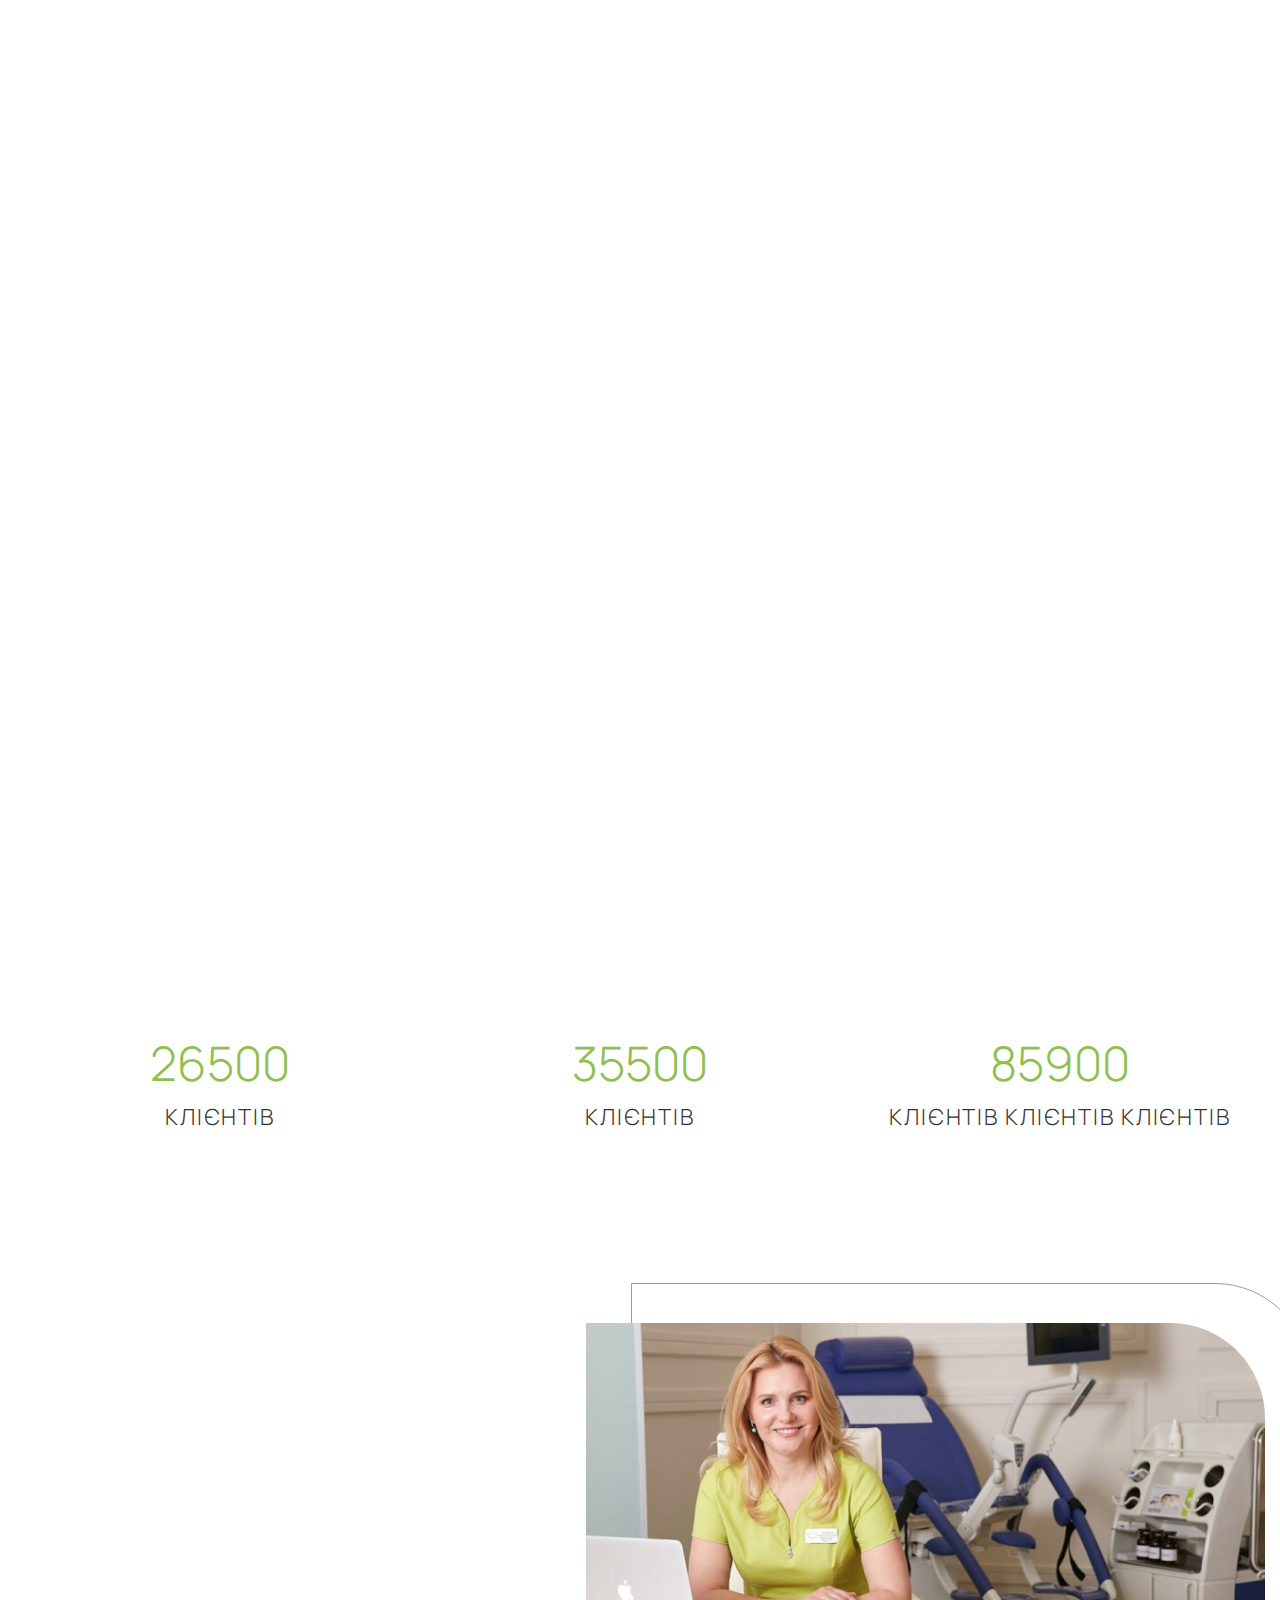
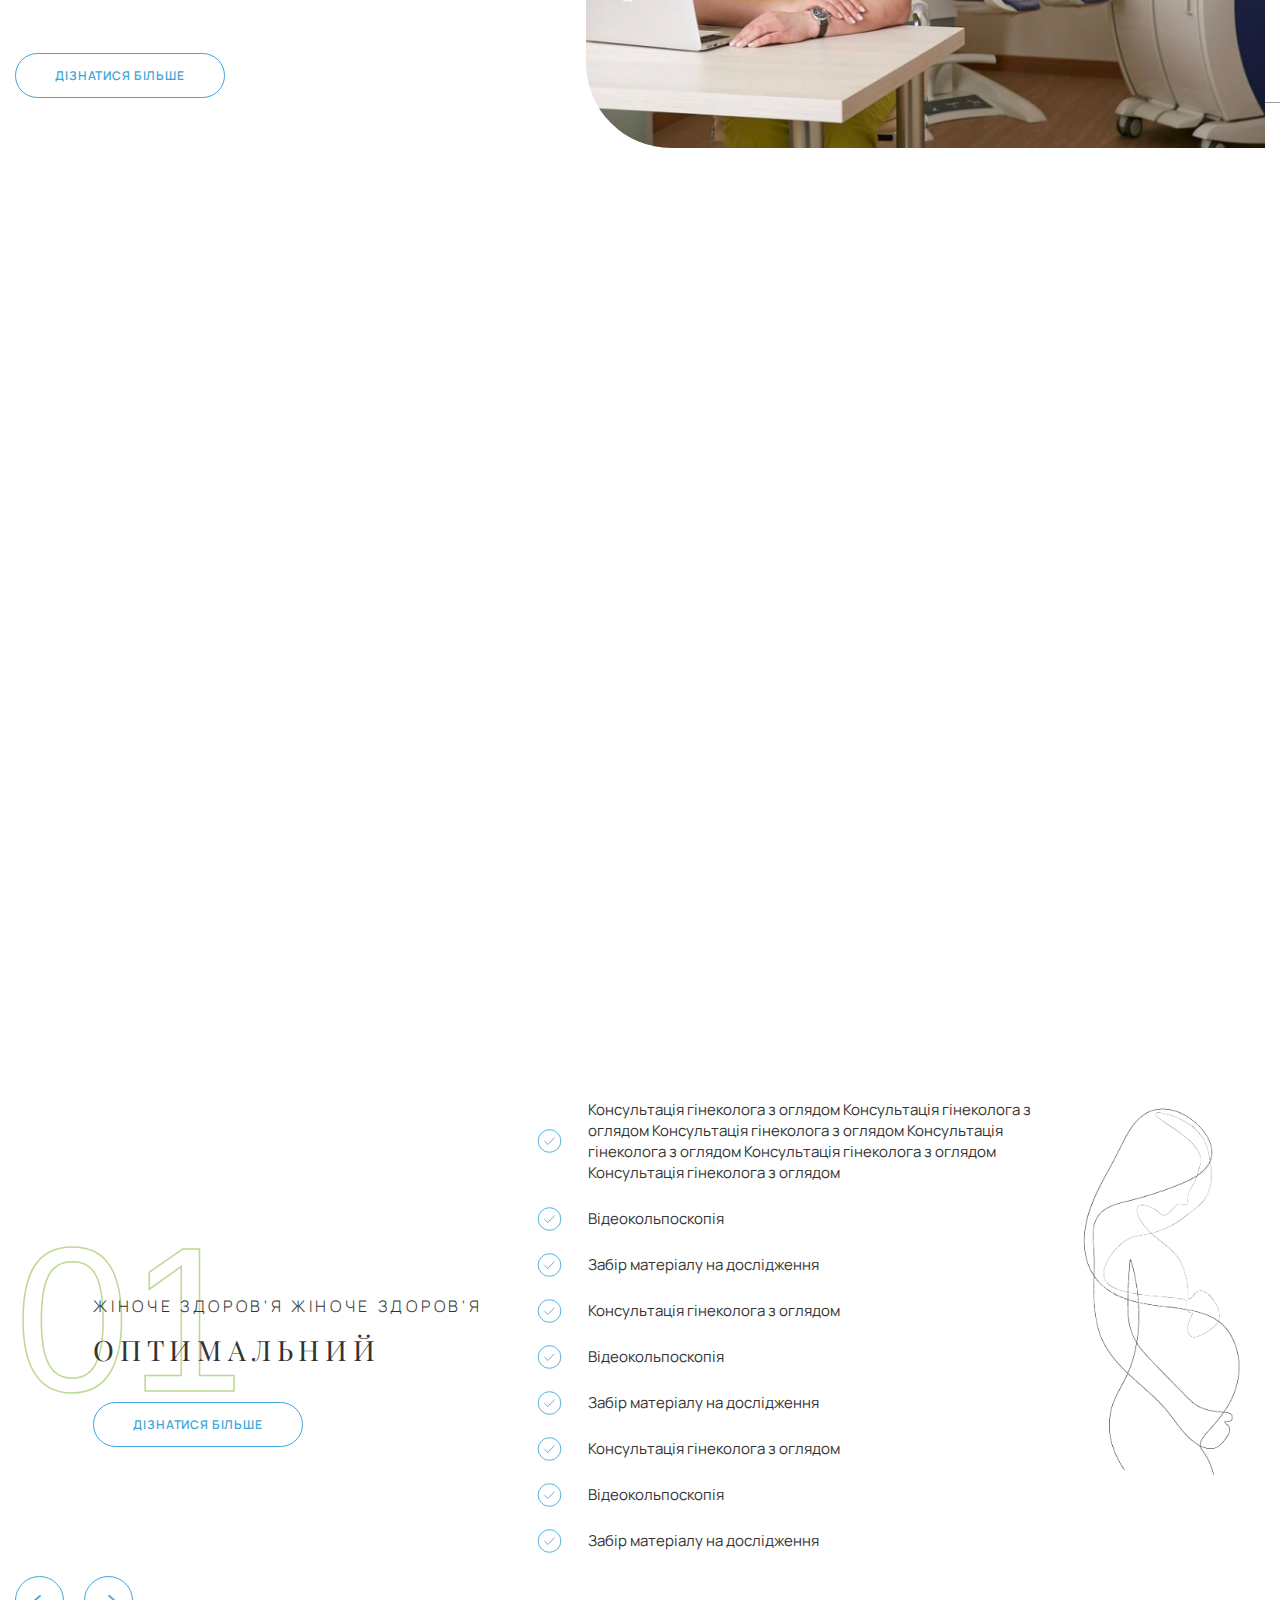
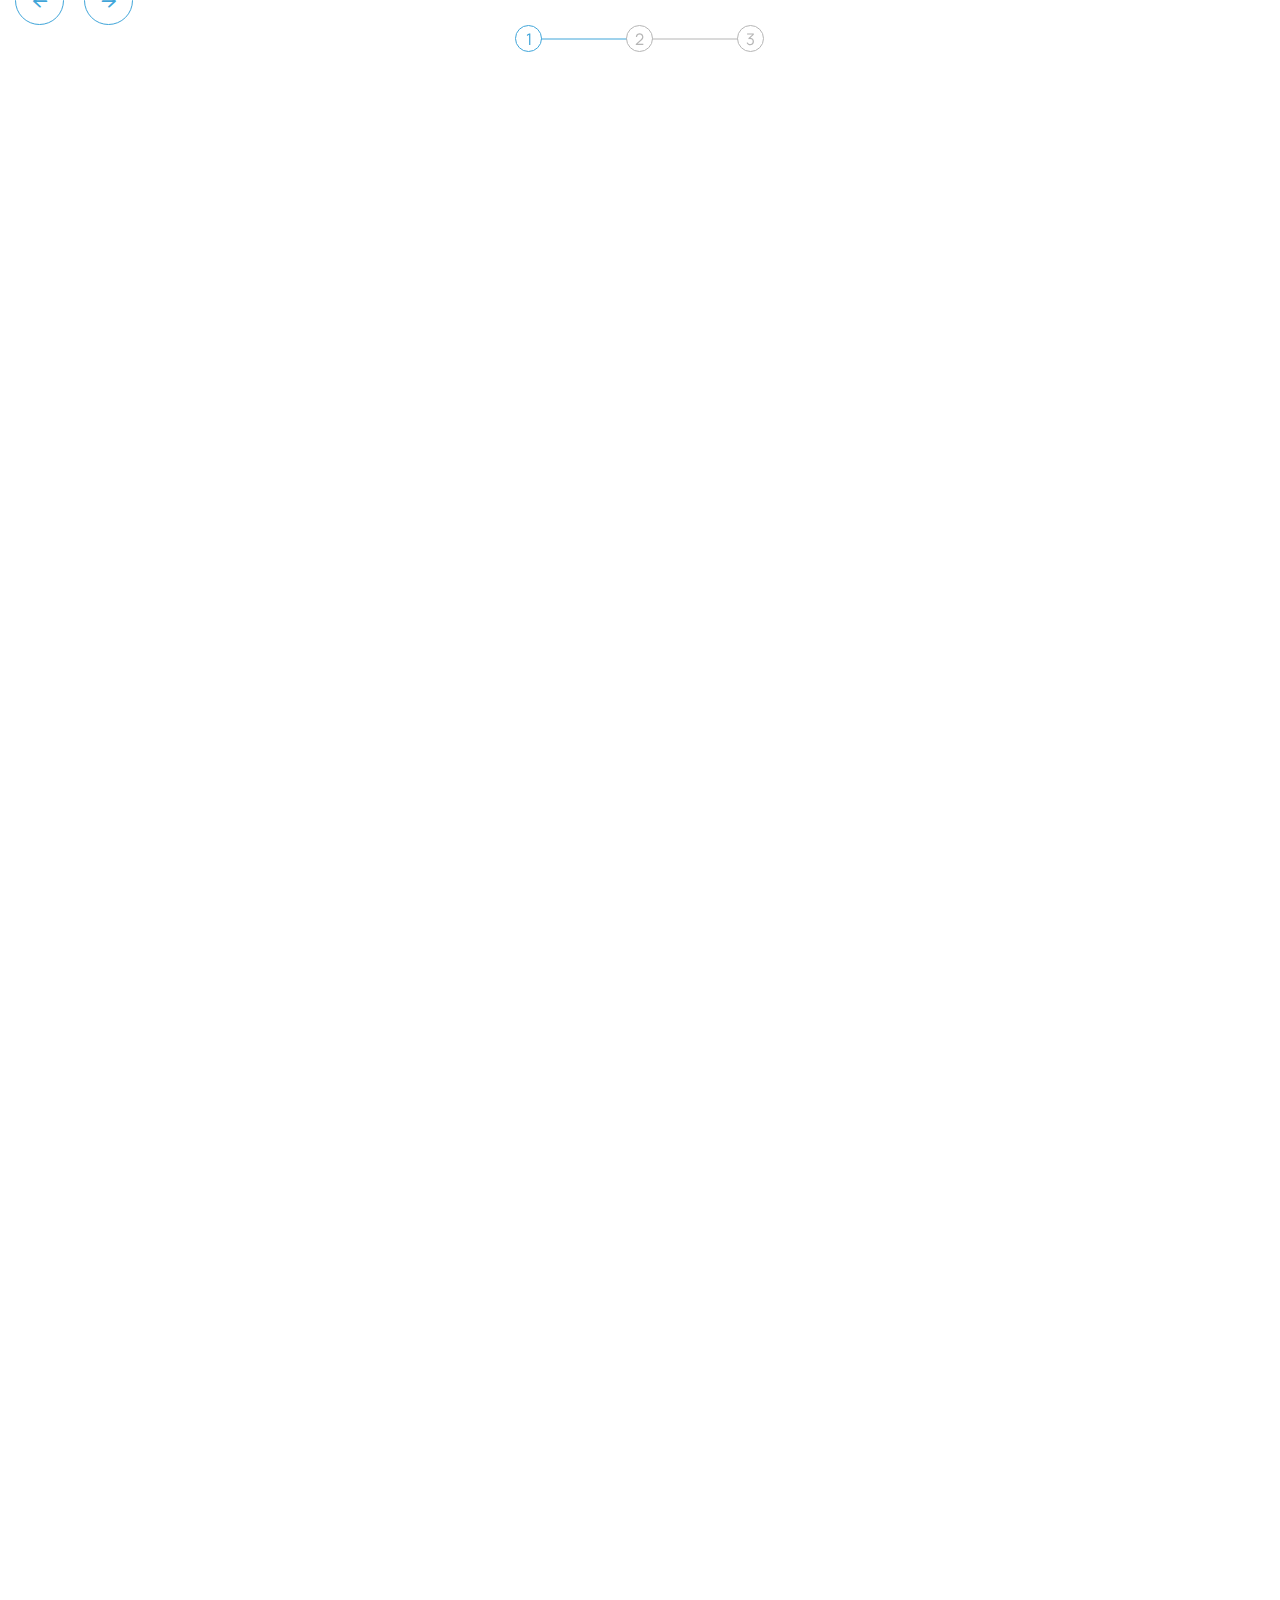
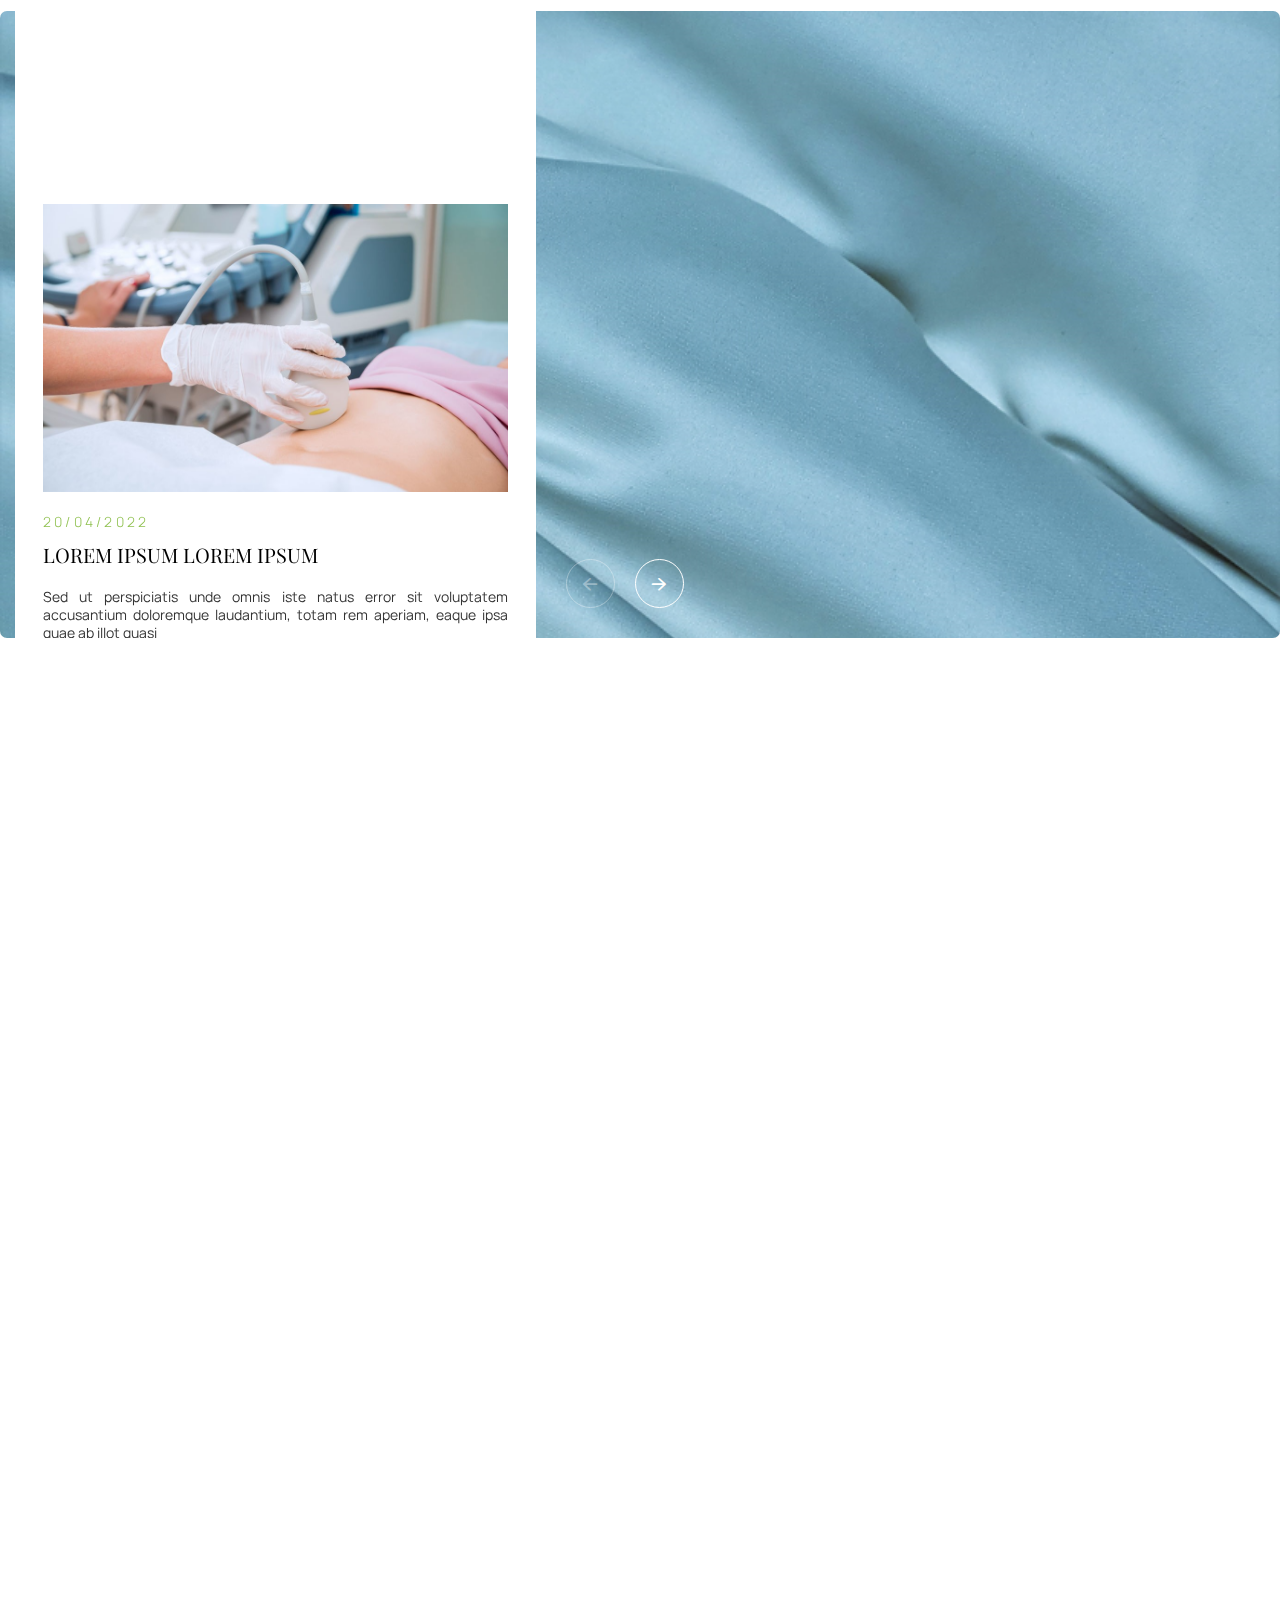
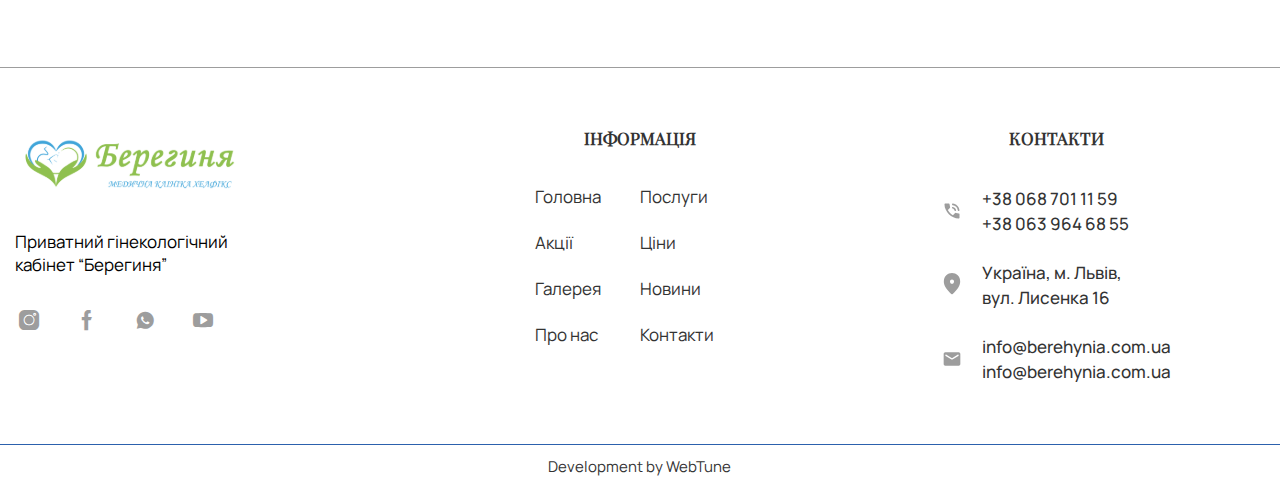
==== commit 6cb46fcd: "add files" ====
--- a/index.html
+++ b/index.html
@@ -10,7 +10,8 @@
     <title>Берегиня</title>
     <meta name="description" content=""/>
     <link rel="stylesheet" href="assets/css/swiper-bundle.min.css"/>
-
+    <link rel="stylesheet" href="assets/css/sumoselect.min.css"/>
+    <link rel="stylesheet" href="assets/css/SumoselectCustom.css"/>
     <link rel="stylesheet" href="assets/css/app.css"/>
 
 </head>
@@ -28,7 +29,7 @@
         </div>
 
         <a href="index.html" class="header-logo align-middle">
-            <img src="assets/img/logo.svg" alt="logo company" class="header-logo__icon">
+            <img src="assets/img/logo.png" alt="logo company" class="header-logo__icon">
         </a>
 
         <div class="navbar">
@@ -57,38 +58,41 @@
                 </ul>
             </nav>
 
-            <ul class="lang d-none">
-                <li class="lang-item lang-item-43 lang-item-en lang-item-first"><a lang="en-US" hreflang="en-US"
-                                                                                   href="contacts.html">EN</a>
+
+            <a href="" class="btn header-btn d-none d-md-block text-center text-uppercase open-popup" data-rel="more">
+                <span class="d-inline">Записатися на прийом</span>
+                <span>Записатися</span></a>
+            <div class="lang --relative d-none d-md-flex">
+                <div class="lang_i">
+
+                    <a href="/uk/">uk</a><!--поточна мова-->
+
+
+                    <ul class="lang">
+                        <li class="lang-item lang-item-43 lang-item-en lang-item-first"><a lang="en-US" hreflang="en-US"
+                                                                                           href="contacts.html">EN</a>
+                        </li>
+                        <li class="lang-item lang-item-46 lang-item-uk current-lang"><a lang="uk" hreflang="uk"
+                                                                                        href="">UA</a>
+                        </li>
+                    </ul>
+
+
+                </div>
+            </div>
+            <ul class="header-contacts d-flex d-xl-none align-middle ">
+                <li>
+                    <a href="tel:+380687011159"><img src="assets/img/phone.svg" alt="icon phone"></a>
                 </li>
-                <li class="lang-item lang-item-46 lang-item-uk current-lang"><a lang="uk" hreflang="uk"
-                                                                                href="">UA</a>
+                <li>
+                    <a href=""><img src="assets/img/place.svg" alt="icon location"></a>
                 </li>
             </ul>
-            <a href="" class="btn btn-primary header-btn d-block text-center text-uppercase open-popup" data-rel="more">Записатися
-                на
-                прийом</a>
         </div>
 
 
-        <div class="lang --relative d-none d-md-flex">
-            <div class="lang_i">
-
-                <a href="/uk/">uk</a><!--поточна мова-->
-
-
-                <ul class="lang">
-                    <li class="lang-item lang-item-43 lang-item-en lang-item-first"><a lang="en-US" hreflang="en-US"
-                                                                                       href="contacts.html">EN</a>
-                    </li>
-                    <li class="lang-item lang-item-46 lang-item-uk current-lang"><a lang="uk" hreflang="uk"
-                                                                                    href="">UA</a>
-                    </li>
-                </ul>
-
-
-            </div>
-        </div>
+        <a href="" class="btn header-btn d-block d-md-none text-center text-uppercase open-popup" data-rel="more">Записатися</a>
+
         <ul class="header-contacts d-none d-xl-flex align-middle ">
             <li>
                 <a href="tel:+380687011159"><img src="assets/img/phone.svg" alt="icon phone"></a>
@@ -99,6 +103,8 @@
         </ul>
     </div>
 </header>
+
+
 <style>
     .read-more__text--wrapper {
         height: 56px;
@@ -1348,8 +1354,15 @@
                     <div class="row m-row">
                         <div class="col-xl-6 col-lg-6 col-md-6 col-sm-12 col-xs-12 column">
                             <div class="form-control">
-                                <input class="form-control__input" type="tel" name="" value=""
-                                       placeholder="Номер телефону" title="">
+                                <select class="select-box " tabindex="-1">
+                                    <option value="">Оберіть послугу</option>
+                                    <option value="1">Послуга-1</option>
+                                    <option value="2">Послуга-2</option>
+                                    <option value="3">Послуга-3</option>
+                                    <option value="4">Послуга-4</option>
+                                    <option value="5">Послуга-5</option>
+                                    <option value="6">Послуга-6</option>
+                                </select>
                             </div>
                         </div>
                         <div class="col-xl-6 col-lg-6 col-md-6 col-sm-12 col-xs-12 column">
@@ -1363,34 +1376,34 @@
                     </div>
 
                     <div class="row">
-                        <div class="ol-xl-12 col-lg-12 col-md-12 col-sm-12 col-xs-12">
-                            <div class="form-group payment d-flex align-middle align-center">
+                        <div class="ol-xl-12 col-lg-12 col-md-12 col-sm-12 col-xs-12 form-group__wrap">
+                            <div class="form-group  d-flex align-middle align-center">
 
                                 <label class="radio-entry">
                                     <input type="radio" class="radio-entry__input" name="payment" value="payment1">
-                                    <span class="radio-entry__label text-l"> Написати у месенджер</span>
+                                    <span class="radio-entry__label text-m"> Написати у месенджер</span>
                                 </label>
                                 <label class="radio-entry">
                                     <input type="radio" class="radio-entry__input" name="payment" value="payment2">
-                                    <span class="radio-entry__label text-l"> Передзвонити</span>
+                                    <span class="radio-entry__label text-m"> Передзвонити</span>
                                 </label>
                             </div>
                         </div>
-                        <div class="ol-xl-12 col-lg-12 col-md-12 col-sm-12 col-xs-12">
+                        <div class="ol-xl-12 col-lg-12 col-md-12 col-sm-12 col-xs-12 form-group__wrap">
                             <div class="form-group__title text-uppercase text-center">Наш менеджер зв’яжеться з Вами
                             </div>
                             <div class="form-group messenger d-flex align-middle align-center">
                                 <label class="radio-entry">
                                     <input type="radio" class="radio-entry__input" name="messenger" value="messenger1">
-                                    <span class="radio-entry__label text-l"> Viber</span>
+                                    <span class="radio-entry__label text-m"> Viber</span>
                                 </label>
                                 <label class="radio-entry">
                                     <input type="radio" class="radio-entry__input" name="messenger" value="messenger2">
-                                    <span class="radio-entry__label text-l"> WhatsApp</span>
+                                    <span class="radio-entry__label text-m"> WhatsApp</span>
                                 </label>
                                 <label class="radio-entry">
                                     <input type="radio" class="radio-entry__input" name="messenger" value="messenger3">
-                                    <span class="radio-entry__label text-l"> WhatsApp</span>
+                                    <span class="radio-entry__label text-m"> WhatsApp</span>
                                 </label>
                             </div>
                         </div>
@@ -1416,6 +1429,9 @@
 <script src="assets/js/jquery-3.6.0.min.js"></script>
 <script src="assets/js/swiper-bundle.min.js"></script>
 <script src="assets/js/js_app.min.js"></script>
+
+<script src="./assets/js/jquery.sumoselect.min.js"></script>
+<script src="./assets/js/sumoselectCustom.js"></script>
 
 
 <script src="assets/js/smoothscroll.js"></script>
--- a/assets/css/sumoselect.min.css
+++ b/assets/css/sumoselect.min.css
@@ -0,0 +1,4 @@
+/*--------------------------------------------------------*/
+/* SUMOSELECT */
+/*--------------------------------------------------------*/
+.SelectClass,.SumoSelect.open .search-txt,.SumoUnder{position:absolute;-webkit-box-sizing:border-box;-moz-box-sizing:border-box;top:0;left:0}.SumoSelect p{margin:0}.SumoSelect{width:200px}.SelectBox{padding:5px 8px}.sumoStopScroll{overflow:hidden}.SumoSelect .hidden{display:none}.SumoSelect .search-txt{display:none;outline:0}.SumoSelect .no-match{display:none;padding:6px}.SumoSelect.open .search-txt{display:inline-block;width:100%;margin:0;padding:5px 8px;border:none;box-sizing:border-box;border-radius:5px}.SumoSelect.open>.search>label,.SumoSelect.open>.search>span{visibility:hidden}.SelectClass,.SumoUnder{right:0;height:100%;width:100%;border:none;box-sizing:border-box;-ms-filter:"progid:DXImageTransform.Microsoft.Alpha(Opacity=0)";filter:alpha(opacity=0);-moz-opacity:0;-khtml-opacity:0;opacity:0}.SelectClass{z-index:1}.SumoSelect .select-all>label,.SumoSelect>.CaptionCont,.SumoSelect>.optWrapper>.options li.opt label{user-select:none;-o-user-select:none;-moz-user-select:none;-khtml-user-select:none;-webkit-user-select:none}.SumoSelect{display:inline-block;position:relative;outline:0}.SumoSelect.open>.CaptionCont,.SumoSelect:focus>.CaptionCont,.SumoSelect:hover>.CaptionCont{box-shadow:0 0 2px #7799D0;border-color:#7799D0}.SumoSelect>.CaptionCont{position:relative;border:1px solid #A4A4A4;min-height:14px;background-color:#fff;border-radius:2px;margin:0}.SumoSelect>.CaptionCont>span{display:block;padding-right:30px;text-overflow:ellipsis;white-space:nowrap;overflow:hidden;cursor:default}.SumoSelect>.CaptionCont>span.placeholder{color:#ccc;font-style:italic}.SumoSelect>.CaptionCont>label{position:absolute;top:0;right:0;bottom:0;width:30px}.SumoSelect>.CaptionCont>label>i{background-image:url([data-uri]);background-position:center center;width:16px;height:16px;display:block;position:absolute;top:0;left:0;right:0;bottom:0;margin:auto;background-repeat:no-repeat;opacity:.8}.SumoSelect>.optWrapper{display:none;z-index:1000;top:30px;width:100%;position:absolute;left:0;-webkit-box-sizing:border-box;-moz-box-sizing:border-box;box-sizing:border-box;background:#fff;border:1px solid #ddd;box-shadow:2px 3px 3px rgba(0,0,0,.11);border-radius:3px;overflow:hidden}.SumoSelect.open>.optWrapper{top:35px;display:block}.SumoSelect.open>.optWrapper.up{top:auto;bottom:100%;margin-bottom:5px}.SumoSelect>.optWrapper ul{list-style:none;display:block;padding:0;margin:0;overflow:auto}.SumoSelect>.optWrapper>.options{border-radius:2px;position:relative;max-height:250px}.SumoSelect>.optWrapper.okCancelInMulti>.options{border-radius:2px 2px 0 0}.SumoSelect>.optWrapper.selall>.options{border-radius:0 0 2px 2px}.SumoSelect>.optWrapper.selall.okCancelInMulti>.options{border-radius:0}.SumoSelect>.optWrapper>.options li.group.disabled>label{opacity:.5}.SumoSelect>.optWrapper>.options li ul li.opt{padding-left:22px}.SumoSelect>.optWrapper.multiple>.options li ul li.opt{padding-left:50px}.SumoSelect>.optWrapper.isFloating>.options{max-height:100%;box-shadow:0 0 100px #595959}.SumoSelect>.optWrapper>.options li.opt{padding:6px;position:relative;border-bottom:1px solid #f5f5f5}.SumoSelect>.optWrapper>.options>li.opt:first-child{border-radius:2px 2px 0 0}.SumoSelect>.optWrapper.selall>.options>li.opt:first-child{border-radius:0}.SumoSelect>.optWrapper>.options>li.opt:last-child{border-radius:0 0 2px 2px;border-bottom:none}.SumoSelect>.optWrapper.okCancelInMulti>.options>li.opt:last-child{border-radius:0}.SumoSelect>.optWrapper>.options li.opt:hover{background-color:#E4E4E4}.SumoSelect .select-all.sel,.SumoSelect>.optWrapper>.options li.opt.sel{background-color:#a1c0e4}.SumoSelect>.optWrapper>.options li label{text-overflow:ellipsis;white-space:nowrap;overflow:hidden;display:block;cursor:pointer}.SumoSelect>.optWrapper>.options li span{display:none}.SumoSelect>.optWrapper>.options li.group>label{cursor:default;padding:8px 6px;font-weight:700}.SumoSelect>.optWrapper.isFloating{position:fixed;top:0;left:0;right:0;width:90%;bottom:0;margin:auto;max-height:90%}.SumoSelect>.optWrapper>.options li.opt.disabled{background-color:inherit;pointer-events:none}.SumoSelect>.optWrapper>.options li.opt.disabled *{-ms-filter:"progid:DXImageTransform.Microsoft.Alpha(Opacity=50)";filter:alpha(opacity=50);-moz-opacity:.5;-khtml-opacity:.5;opacity:.5}.SumoSelect>.optWrapper.multiple>.options li.opt{padding-left:35px;cursor:pointer}.SumoSelect .select-all>span,.SumoSelect>.optWrapper.multiple>.options li.opt span{position:absolute;display:block;width:30px;top:0;bottom:0;margin-left:-35px}.SumoSelect .select-all>span i,.SumoSelect>.optWrapper.multiple>.options li.opt span i{position:absolute;margin:auto;left:0;right:0;top:0;bottom:0;width:14px;height:14px;border:1px solid #AEAEAE;border-radius:2px;box-shadow:inset 0 1px 3px rgba(0,0,0,.15);background-color:#fff}.SumoSelect>.optWrapper>.MultiControls{display:none;border-top:1px solid #ddd;background-color:#fff;box-shadow:0 0 2px rgba(0,0,0,.13);border-radius:0 0 3px 3px}.SumoSelect>.optWrapper.multiple.isFloating>.MultiControls{display:block;margin-top:5px;position:absolute;bottom:0;width:100%}.SumoSelect>.optWrapper.multiple.okCancelInMulti>.MultiControls{display:block}.SumoSelect>.optWrapper.multiple.okCancelInMulti>.MultiControls>p{padding:6px}.SumoSelect>.optWrapper.multiple.okCancelInMulti>.MultiControls>p:focus{box-shadow:0 0 2px #a1c0e4;border-color:#a1c0e4;outline:0;background-color:#a1c0e4}.SumoSelect>.optWrapper.multiple>.MultiControls>p{display:inline-block;cursor:pointer;padding:12px;width:50%;box-sizing:border-box;text-align:center}.SumoSelect>.optWrapper.multiple>.MultiControls>p:hover{background-color:#f1f1f1}.SumoSelect>.optWrapper.multiple>.MultiControls>p.btnOk{border-right:1px solid #DBDBDB;border-radius:0 0 0 3px}.SumoSelect>.optWrapper.multiple>.MultiControls>p.btnCancel{border-radius:0 0 3px}.SumoSelect>.optWrapper.isFloating>.options li.opt{padding:12px 6px}.SumoSelect>.optWrapper.multiple.isFloating>.options li.opt{padding-left:35px}.SumoSelect>.optWrapper.multiple.isFloating{padding-bottom:43px}.SumoSelect .select-all.partial>span i,.SumoSelect .select-all.selected>span i,.SumoSelect>.optWrapper.multiple>.options li.opt.selected span i{background-color:#11a911;box-shadow:none;border-color:transparent;background-image:url([data-uri]);background-repeat:no-repeat;background-position:center center}.SumoSelect.disabled{opacity:.7;cursor:not-allowed}.SumoSelect.disabled>.CaptionCont{border-color:#ccc;box-shadow:none}.SumoSelect .select-all{border-radius:3px 3px 0 0;position:relative;border-bottom:1px solid #ddd;background-color:#fff;padding:8px 0 3px 35px;height:20px;cursor:pointer}.SumoSelect .select-all>label,.SumoSelect .select-all>span i{cursor:pointer}.SumoSelect .select-all.partial>span i{background-color:#ccc}.SumoSelect>.optWrapper>.options li.optGroup{padding-left:5px;text-decoration:underline}
--- a/assets/css/SumoselectCustom.css
+++ b/assets/css/SumoselectCustom.css
@@ -0,0 +1,280 @@
+/*------------------------------------------*/
+/* - Sumoselect Custom */
+/*------------------------------------------*/
+.SumoSelect {
+    cursor: pointer;
+    display: block;
+    z-index: 3;
+
+    -webkit-transition: var(--transition);
+    -o-transition: var(--transition);
+    transition: var(--transition);
+    margin-bottom: 20px;
+    width: 100%;
+    max-width: 100%;
+}
+
+.SumoSelect:last-child {
+    margin-bottom: 35px;
+}
+
+.SumoSelect.open {
+    z-index: 4 !important;
+}
+
+.SumoSelect:hover {
+    z-index: 3;
+}
+
+.SumoSelect.open > .CaptionCont, .SumoSelect:focus > .CaptionCont, .SumoSelect:hover > .CaptionCont {
+    box-shadow: none;
+    border-color: #000;
+}
+
+.SelectBox {
+    font-weight: 400;
+    font-size: 16px;
+    font-size: -webkit-calc(14px + (16 - 14) * ((100vw - 300px) / (1920 - 30)));
+    font-size: -moz-calc(14px + (16 - 14) * ((100vw - 300px) / (1920 - 30)));
+    font-size: calc(14px + (16 - 14) * ((100vw - 300px) / (1920 - 30)));
+    line-height: 1.2;
+    letter-spacing: 0.115em;
+
+    padding: 20px 12px 16px 12px;
+    color: #333333;
+}
+
+.SumoSelect > .CaptionCont {
+    cursor: pointer;
+    border-radius: 0;
+    background: transparent;
+    border: none;
+
+    border-bottom: 1px solid #252525;
+    -webkit-transition: var(--transition);
+    -o-transition: var(--transition);
+    transition: var(--transition);
+}
+
+
+.SumoSelect > .CaptionCont > span {
+    position: relative;
+    top: -1px;
+    cursor: pointer;
+    font-size: 14px;
+    line-height: 1;
+    font-weight: 400;
+    font-style: normal;
+    padding-right: 15px;
+
+
+}
+
+.SumoSelect > .CaptionCont > span.placeholder {
+    font-size: 18px;
+    font-weight: 300;
+    font-style: normal;
+    color: var(--clr-white);
+    -webkit-backface-visibility: hidden;
+    backface-visibility: hidden;
+    -webkit-transition: var(--transition);
+    -o-transition: var(--transition);
+    transition: var(--transition);
+}
+
+.sort-wrap .SumoSelect > .CaptionCont > span.placeholder {
+    font-weight: 400;
+}
+
+.SumoSelect.open > .CaptionCont > span.placeholder {
+    opacity: 1;
+}
+
+.SumoSelect > .CaptionCont > label {
+    cursor: pointer;
+    display: block;
+    position: absolute;
+    right: 0;
+    top: 0;
+    width: 39px;
+    height: 100%;
+    background: url(../img/ar-bottom.svg) no-repeat center;
+    color: transparent;
+    text-align: center;
+}
+
+.SumoSelect > .CaptionCont > label > i {
+    background-image: none;
+    opacity: 1;
+    width: 10px;
+    height: 10px;
+    left: auto;
+    right: 15px;
+}
+
+.SumoSelect > .CaptionCont > label > i:before {
+    content: '';
+    position: absolute;
+    left: 0;
+    top: 0;
+    -webkit-transform: rotate(45deg);
+    -ms-transform: rotate(45deg);
+    transform: rotate(45deg);
+    width: 10px;
+    height: 10px;
+    border-right: 1px solid #40A5D9;
+    border-bottom: 1px solid #40A5D9;
+    -webkit-transition: var(--transition);
+    -o-transition: var(--transition);
+    transition: var(--transition);
+}
+
+.SumoSelect.open > .CaptionCont > label > i:before {
+    top: 4px;
+    -webkit-transform: rotate(225deg);
+    -ms-transform: rotate(225deg);
+    transform: rotate(225deg);
+}
+
+.SumoSelect > .optWrapper {
+    display: block;
+    overflow: auto;
+    z-index: 2;
+    padding: 0;
+    top: 100%;
+    opacity: 0;
+    visibility: hidden;
+    -webkit-backface-visibility: hidden;
+    backface-visibility: hidden;
+    border: none;
+    border-radius: 0;
+    -webkit-box-shadow: none;
+    box-shadow: none;
+    background: rgba(46, 46, 46, 0.7);
+    -webkit-transition: var(--transition);
+    -o-transition: var(--transition);
+    transition: var(--transition);
+}
+
+@supports ((-webkit-backdrop-filter: none) or (backdrop-filter: none)) {
+    .SumoSelect > .optWrapper {
+        background: var(--clr-black);
+    }
+}
+
+.SumoSelect.open > .optWrapper {
+    opacity: 1;
+    visibility: visible;
+    top: 100%;
+}
+
+.SumoSelect > .optWrapper > .options li.opt {
+    padding: 0;
+    border-bottom: 0.5px solid #000000;
+}
+
+
+.SumoSelect > .optWrapper > .options li.opt.selected label {
+    color: #9D884E;
+}
+
+.SumoSelect > .optWrapper > .options > li.opt:first-child {
+    border-radius: 0;
+}
+
+.SumoSelect > .optWrapper > .options li label {
+    padding: 10px;
+    font-weight: 400;
+    font-size: 12px;
+    line-height: 15px;
+
+    color: #000000;
+    -webkit-transition: all ease-out .4s;
+    -o-transition: all ease-out .4s;
+    transition: all ease-out .4s;
+}
+
+.SumoSelect > .optWrapper > .options {
+    max-height: 260px;
+    border-radius: 0;
+    padding: 0;
+    background-color: #FFFFFF;
+}
+
+.options > .opt.disabled:first-child {
+    display: none;
+}
+
+.SumoSelect > .optWrapper.multiple > .options li.opt label {
+    padding-left: 15px;
+}
+
+.SumoSelect .select-all > label {
+    padding-left: 15px;
+}
+
+.SumoSelect .select-all > span, .SumoSelect > .optWrapper.multiple > .options li.opt span {
+    width: 10px;
+    margin-left: 0;
+}
+
+.SumoSelect.disabled {
+    opacity: 1;
+}
+
+.SumoSelect.disabled > .CaptionCont {
+    cursor: not-allowed;
+}
+
+.SumoSelect.disabled > .CaptionCont > span {
+    cursor: not-allowed;
+}
+
+.sumoselect-wrapper .SumoSelect {
+    width: 100%;
+    outline: 1px solid rgba(255, 255, 255, 0.2);
+    outline-offset: -1px;
+}
+
+.sumoselect-wrapper .SumoSelect.open {
+    outline-color: #ffffff;
+}
+
+@media (min-width: 1200px) {
+
+    .SumoSelect > .CaptionCont:hover > span.placeholder {
+        opacity: 1;
+    }
+
+    .SumoSelect.disabled > .CaptionCont:hover {
+        border-color: transparent;
+    }
+
+    .SumoSelect > .optWrapper > .options li.opt:hover {
+        background-color: transparent;
+    }
+
+    .SumoSelect > .optWrapper > .options li.opt:hover label {
+        color: #9D884E;
+    }
+
+    .SumoSelect .select-all:hover {
+        opacity: .6;
+    }
+}
+
+@media (max-width: 767px) {
+
+    .SumoSelect > .CaptionCont > label {
+        width: 25px;
+    }
+
+    .SumoSelect > .CaptionCont > label > i:before {
+        width: 8px;
+        height: 8px;
+    }
+
+    .SumoSelect > .optWrapper > .options li label {
+        padding: 7px 15px 7px;
+    }
+}
--- a/assets/css/app.css
+++ b/assets/css/app.css
@@ -1,2 +1,2 @@
-html,body,div,applet,object,iframe,h1,h2,h3,h4,h5,h6,p,blockquote,pre,abbr,acronym,address,big,cite,code,del,dfn,em,img,ins,kbd,q,s,samp,small,strike,strong,sub,sup,tt,var,u,center,dl,dt,dd,ol,ul,li,p,fieldset,form,label,legend,table,caption,tbody,tfoot,thead,tr,th,td,article,aside,canvas,details,embed,figure,figcaption,footer,header,hgroup,menu,nav,output,ruby,section,summary,time,mark,audio,video,figure,body{margin:0;padding:0;border:0;font-family:'Manrope', sans-serif;vertical-align:baseline}article,aside,details,figcaption,figure,footer,header,hgroup,menu,nav,section{display:block}body{position:relative;font-family:'Manrope', sans-serif;background:#fff}ol,ul{list-style:none;margin:0;padding:0}blockquote,q{quotes:none}blockquote:before,blockquote:after,q:before,q:after{content:''}table{border-collapse:collapse;border-spacing:0}*,*:before,*:after{-webkit-box-sizing:border-box;-moz-box-sizing:border-box;box-sizing:border-box}*{-webkit-tap-highlight-color:transparent !important;outline:none !important}@font-face{font-family:'PlayfairDisplay';src:url("../fonts/PlayfairDisplay-Regular.ttf") format("truetype");font-display:swap;font-weight:normal;font-style:normal}@font-face{font-family:'Manrope';src:url("../fonts/Manrope-Light.ttf") format("truetype");font-display:swap;font-weight:300;font-style:normal}@font-face{font-family:'Manrope';src:url("../fonts/Manrope-Regular.ttf") format("truetype");font-display:swap;font-weight:400;font-style:normal}@font-face{font-family:'Manrope';src:url("../fonts/Manrope-Medium.ttf") format("truetype");font-display:swap;font-weight:500;font-style:normal}@font-face{font-family:'Manrope';src:url("../fonts/Manrope-SemiBold.ttf") format("truetype");font-display:swap;font-weight:600;font-style:normal}@font-face{font-family:'icomoon';src:url("../fonts/icomoon.eot");src:url("../fonts/icomoon.eot") format("embedded-opentype"),url("../fonts/icomoon.ttf") format("truetype"),url("../fonts/icomoon.woff") format("woff"),url("../fonts/icomoon.svg") format("svg");font-weight:normal;font-style:normal;font-display:block}[class^="icon-"],[class*=" icon-"]{font-family:'icomoon' !important;speak:never;font-style:normal;font-weight:normal;font-variant:normal;text-transform:none;line-height:1;-webkit-font-smoothing:antialiased;-moz-osx-font-smoothing:grayscale}.social__list{display:-webkit-box;display:-webkit-flex;display:-ms-flexbox;display:flex}.social__list.--horizontal{-webkit-flex-flow:column wrap;flex-flow:column wrap}.social__list.--horizontal .social__item:not(.social__list.--horizontal .social__item:last-child){margin-bottom:30px}.social__list:not(.--horizontal){-webkit-flex-flow:row wrap;flex-flow:row wrap}.social__list:not(.--horizontal) .social__item:not(.social__list:not(.--horizontal) .social__item:last-child){margin-right:30px}.social__item{width:28px;height:28px;cursor:pointer}.social__item i{color:#9D9D9D;font-size:22px;font-size:-webkit-calc(18px + (22 - 18) * ((100vw - 300px) / (1920 - 30)));font-size:-moz-calc(18px + (22 - 18) * ((100vw - 300px) / (1920 - 30)));font-size:calc(18px + (22 - 18) * ((100vw - 300px) / (1920 - 30)));-webkit-transition:all .4s ease-out;-moz-transition:all .4s ease-out;-o-transition:all .4s ease-out;transition:all .4s ease-out}.social__item a{height:100%;width:100%}.social__item:hover i{color:#40A5D9}.text-right{text-align:right}.text-center{text-align:center}.text-left{text-align:left}.text-justify{text-align:justify}.text-uppercase{text-transform:uppercase}.text-medium{font-weight:500}.text-m{font-weight:400;font-size:14px;line-height:1.28;color:#333}.text-l{font-weight:400;font-size:18px;font-size:-webkit-calc(14px + (18 - 14) * ((100vw - 300px) / (1920 - 30)));font-size:-moz-calc(14px + (18 - 14) * ((100vw - 300px) / (1920 - 30)));font-size:calc(14px + (18 - 14) * ((100vw - 300px) / (1920 - 30)));line-height:1.25;color:#333}.text-xl{font-size:40px;font-size:-webkit-calc(32px + (40 - 32) * ((100vw - 300px) / (1920 - 30)));font-size:-moz-calc(32px + (40 - 32) * ((100vw - 300px) / (1920 - 30)));font-size:calc(32px + (40 - 32) * ((100vw - 300px) / (1920 - 30)));line-height:1.25}h1,h2,h3,h4,h5{font-family:'PlayfairDisplay', serif;font-weight:400}.heading-font{font-family:'PlayfairDisplay', serif}.icon-whatsapp:before{content:"\e906"}.icon-facebook:before{content:"\e902"}.icon-instagram:before{content:"\e903"}.icon-linkedin:before{content:"\e904"}.icon-youtube:before{content:"\e905"}.icon-ar-left:before{content:"\e900"}.icon-ar-right:before{content:"\e901"}.overflow-hidden{overflow:hidden}html.overflow-hidden body{overflow:hidden}html:not(.touch-screen)::-webkit-scrollbar,html:not(.touch-screen) *::-webkit-scrollbar{width:6px;height:6px}html:not(.touch-screen)::-webkit-scrollbar-track,html:not(.touch-screen) *::-webkit-scrollbar-track{background-color:#eee}html:not(.touch-screen)::-webkit-scrollbar-thumb,html:not(.touch-screen) *::-webkit-scrollbar-thumb{background-color:#40A5D9 !important}.lg-actions .lg-next,.lg-actions .lg-prev{background-color:transparent !important;color:#fff !important}.lg-autoplay-button{display:none !important}body,html{height:100%}html{overflow-y:scroll}body .hide-scrollbar,html .hide-scrollbar{scrollbar-width:none}body .hide-scrollbar::-webkit-scrollbar,html .hide-scrollbar::-webkit-scrollbar{display:none}img::selection{background-color:transparent}.default-icon{width:100%}.default-icon img{height:100%;width:100%;object-fit:cover;object-position:center}.--relative{position:relative}a{text-decoration:none;color:inherit;cursor:pointer;-webkit-font-smoothing:antialiased}img{display:block;max-width:100%}.overlap{position:relative;z-index:3}body.overflow-hidden{overflow:hidden}.full-height,body,html{height:100%}.body-padding{height:80px}@media (max-width: 767px){.body-padding{height:70px}}.section{overflow:hidden;position:relative}.section .heading{color:#333;font-weight:400}.main-wrapper{z-index:1}.main__collection{overflow:hidden;margin-bottom:57px}@media (max-width: 991px){.main__collection{margin-bottom:68px}}.swiper-container{margin-left:auto;margin-right:auto;position:relative;overflow:hidden;list-style:none;padding:0;z-index:1;width:100%;height:100%}.swiper-pagination{position:relative;bottom:0;margin-top:0;display:none;flex-direction:row;justify-content:center;z-index:2 !important}@media (max-width: 767px){.swiper-pagination{display:flex}}.swiper-pagination.swiper-pagination-horizontal{width:auto}.swiper-pagination-bullet{font-size:0;width:26px;height:4px;background:#D9D9D9;border-radius:0;margin:0 3.5px;-webkit-transition:all .4s ease-out;-moz-transition:all .4s ease-out;-o-transition:all .4s ease-out;transition:all .4s ease-out}.swiper-pagination-bullet-active{width:40px}.swiper-pagination-bullet:hover,.swiper-pagination-bullet-active{background-color:#40A5D9}.swiper-button-next,.swiper-button-prev{-webkit-transition:all .4s ease-out;-moz-transition:all .4s ease-out;-o-transition:all .4s ease-out;transition:all .4s ease-out}.swiper-button-next i,.swiper-button-prev i{font-size:20px;font-weight:300;color:#40A5D9;-webkit-transition:all .5s ease-out;-moz-transition:all .5s ease-out;-o-transition:all .5s ease-out;transition:all .5s ease-out}.swiper-button-next:after,.swiper-button-prev:after{display:none}.swiper-button-next:hover,.swiper-button-prev:hover{border-color:#C9DAFF}.swiper-button-next:hover i,.swiper-button-prev:hover i{color:#8FC04F}.swiper-button-next{margin-left:20px}#loader-wrapper{position:fixed;left:0;top:0;width:100%;height:100%;z-index:999;animation:loader 1.4s linear;animation-iteration-count:1;animation-fill-mode:forwards;background-color:#fff}@keyframes loader{0%{opacity:1}70%{opacity:1}99%{opacity:0}100%{opacity:0;display:none;visibility:hidden;pointer-events:all}}.selectric{background:transparent;position:relative;overflow:hidden;width:60px;text-align:center;-webkit-transition:all .4s ease-out;-moz-transition:all .4s ease-out;-o-transition:all .4s ease-out;transition:all .4s ease-out}.selectric .label{font-weight:400;font-size:20px;font-size:-webkit-calc(16px + (20 - 16) * ((100vw - 300px) / (1920 - 30)));font-size:-moz-calc(16px + (20 - 16) * ((100vw - 300px) / (1920 - 30)));font-size:calc(16px + (20 - 16) * ((100vw - 300px) / (1920 - 30)));line-height:1;color:#3D3D3D;position:relative}.selectric .label:after{content:'';width:5px;height:5px;background-color:#40A5D9;position:absolute;right:-10px;top:50%;-webkit-transform:translateY(-50%);-ms-transform:translateY(-50%);transform:translateY(-50%)}.selectric .button{display:none}.selectric .button:after{content:""}.selectric-items{display:none;position:absolute;top:100%;z-index:-1;left:50%;width:60px !important;-webkit-transform:translateX(-50%);-ms-transform:translateX(-50%);transform:translateX(-50%);padding:5px;background-color:#fff}.selectric-items .selectric-scroll{height:100%;overflow:auto}.selectric-above .selectric-items{top:auto;bottom:100%}.selectric-items ul,.selectric-items li{list-style:none;padding:0;margin:0;text-align:center}.selectric-items li{display:block;cursor:pointer;font-size:20px;font-size:-webkit-calc(16px + (20 - 16) * ((100vw - 300px) / (1920 - 30)));font-size:-moz-calc(16px + (20 - 16) * ((100vw - 300px) / (1920 - 30)));font-size:calc(16px + (20 - 16) * ((100vw - 300px) / (1920 - 30)));-webkit-transition:all .4s ease-out;-moz-transition:all .4s ease-out;-o-transition:all .4s ease-out;transition:all .4s ease-out}.selectric-items li:hover{color:#40A5D9}.selectric-items .disabled{filter:alpha(opacity=50);opacity:0.5;cursor:default !important;background:none !important;color:#666 !important;user-select:none}.selectric-items .selectric-group .selectric-group-label{font-weight:bold;padding-left:10px;cursor:default;user-select:none;background:none;color:#444}.selectric-items .selectric-group.disabled li{filter:alpha(opacity=100);opacity:1}.selectric-items .selectric-group li{padding-left:25px}.selectric-wrapper{position:relative;cursor:pointer}.selectric-responsive{width:100%}.selectric-open{z-index:9999}.selectric-open .selectric-items{display:block}.selectric-input{position:absolute !important;top:0 !important;left:0 !important;overflow:hidden !important;clip:rect(0, 0, 0, 0) !important;margin:0 !important;padding:0 !important;width:1px !important;height:1px !important;outline:none !important;border:none !important;*font:0/0 a !important;background:none !important}.selectric-temp-show{position:absolute !important;visibility:hidden !important;display:block !important}.selectric-hide-select{position:relative;overflow:hidden;width:0;height:0}.selectric-hide-select select{display:none;position:absolute;left:-100%}.selectric-hide-select.selectric-is-native{position:absolute;width:100%;height:100%;z-index:10}.selectric-hide-select.selectric-is-native select{position:absolute;top:0;left:0;right:0;height:100%;width:100%;border:none;z-index:1;box-sizing:border-box;opacity:0}.fade-in{animation:fade-in 0.35s cubic-bezier(0.165, 0.84, 0.44, 1)}.animate-in{animation:modalIn 0.7s cubic-bezier(0.165, 0.84, 0.44, 1);animation-iteration-count:1}.animate-away{animation:modalAway 1.4s cubic-bezier(0.165, 0.84, 0.44, 1);animation-iteration-count:1}@-webkit-keyframes modalIn{0%{transform:translateY(200%);opacity:0}100%{transform:translateY(0%);opacity:1}}@keyframes modalIn{0%{transform:translateY(200%);opacity:0}100%{transform:translateY(0%);opacity:1}}@-webkit-keyframes modalAway{0%{transform:translateY(0%)}100%{transform:translateY(200%)}}@keyframes modalAway{0%{transform:translateY(0%)}100%{transform:translateY(200%)}}@keyframes fade-in{0%{opacity:0}100%{opacity:1}}@keyframes fadeEffect{from{opacity:0}to{opacity:1}}.dashed{-webkit-animation:dash 8s linear infinite;animation:dash 8s linear infinite}.dashed__box{transform:rotate(90deg);left:20px;top:15px;position:relative}@keyframes dash{from{stroke-dashoffset:200}to{stroke-dashoffset:0}}@-webkit-keyframes dash{from{stroke-dashoffset:200}to{stroke-dashoffset:0}}.animation{opacity:1;-webkit-transition:all 0.5s;-o-transition:all 0.5s;transition:all 0.5s}.animation.animated{opacity:1}.logo__wrap{grid-template-columns:70px 1fr;display:grid;grid-column-gap:4px}.logo__icon{width:70px;height:70px}.logo__title span{line-height:0.8}.logo__title span:nth-child(1){color:#2C61AD}.logo__title span:nth-child(2){color:#C7C7C7}.logo__title span:nth-child(3){color:#FDD22B}.logo__desc{font-weight:400;line-height:1;color:#3D3D3D;display:inline-block;position:relative}.header{top:0;left:0;width:100%;position:fixed;z-index:10;visibility:visible;opacity:1;background-color:#fff;border-bottom:1px solid #B5B5B5;transition:-webkit-transform .8s;transition:transform .8s;transition:transform .8s,-webkit-transform .8s;-webkit-transform:translateZ(0);transform:translateZ(0);will-change:transform}.header__hidden{-webkit-transform:translateY(-100%) translateZ(0);transform:translateY(-100%) translateZ(0)}@media (max-width: 767px){.header{height:70px}}.header-btn{margin:0 24px 0 15px}@media (max-width: 767px){.header-main{height:100%;-webkit-box-align:center;-webkit-align-items:center;-ms-flex-align:center;align-items:center;-webkit-box-pack:center;-webkit-justify-content:center;-ms-flex-pack:center;justify-content:center}}@media (min-width: 767px){.header.scrollUp{transform:translateY(-200px)}}.header.fixed{background-color:#333}.header .languages-navigation .lang{display:inline-block}@media (max-width: 767px){.header .languages-navigation .lang{padding:10px 0;width:100%}}.header .languages-navigation .lang-item{display:inline-block;position:relative}.header .languages-navigation .lang-item:not(.header .languages-navigation .lang-item:last-child){margin-right:20px}.header .languages-navigation .lang-item:not(.header .languages-navigation .lang-item:last-child):after{content:'';background-color:rgba(255,255,255,0.5);height:100%;width:2px;position:absolute;right:-9px;top:50%;transform:translateY(-50%)}.header .languages-navigation .lang-item a{transition:color ease-out .3s;font-weight:bold;font-size:12px;line-height:15px;letter-spacing:2px;color:#8D8D8D}.header .languages-navigation .lang-item.current-lang a,.header .languages-navigation .lang-item:hover a{color:#40A5D9}.header .languages-navigation .lang-item.current-lang a:after,.header .languages-navigation .lang-item:hover a:after{content:'';background-color:#40A5D9}.header-contacts li{margin-left:30px;position:relative}.header-contacts li:after{content:'';width:1px;height:30px;background-color:#9D9D9D;position:absolute;left:-15px;top:50%;transform:translateY(-50%)}.header-logo{display:block;width:230px}@media (max-width: 1199px){.header-logo{width:200px}}.header-logo img{object-fit:contain;object-position:center}.header .navbar{-webkit-box-flex:1;-ms-flex-positive:1;flex-grow:1;display:-webkit-box;display:-ms-flexbox;display:flex;-webkit-box-pack:end;-ms-flex-pack:end;justify-content:flex-end;-webkit-box-align:center;-ms-flex-align:center;align-items:center}@media (max-width: 767px){.header .navbar .main-navigation{flex-grow:1;display:flex;justify-content:center;flex-direction:column}}@media (min-width: 767px){.header .navbar .menu{height:100%}}@media (max-width: 767px){.header .navbar .menu{padding:34px 7px 46px 7px;text-align:center}}.header .navbar .menu-item{display:inline-block;position:relative;height:100%;margin-right:21px}@media (max-width: 767px){.header .navbar .menu-item{padding:0;display:block;height:auto;margin:0}}.header .navbar .menu-item a{font-weight:400;font-size:16px;line-height:1;color:#3F3D56;transition:color ease-out .3s}@media (max-width: 767px){.header .navbar .menu-item a{color:#333;padding-right:0;text-align:center;font-size:18px}.header .navbar .menu-item a:before{content:"";background-color:#fff;position:absolute;top:-10px;left:-10px;width:calc(100% + 20px);height:calc(100% + 20px);z-index:1}.header .navbar .menu-item a:after{content:"";background-color:#fff;position:absolute;left:0;bottom:-1px;width:0;height:1px;z-index:1;transition:width ease-out .3s}}@media (min-width: 767px){.header .navbar .menu-item a{display:block}}@media (max-width: 767px){.header .navbar .menu-item a{display:inline-block;position:relative}}@media (min-width: 1199px){.header .navbar .menu-item:not(.header .navbar .menu-item:last-child){margin-right:30px}}@media (max-width: 1199px){.header .navbar .menu-item:not(.header .navbar .menu-item:last-child){margin-right:15px}}@media (max-width: 767px){.header .navbar .menu-item:not(.header .navbar .menu-item:last-child){margin-bottom:20px}}.header .navbar .menu-item:first-child a:before{transition:all 1s ease}.header .navbar .menu-item:nth-child(2) a:before{transition:all 2s ease}.header .navbar .menu-item:nth-child(3) a:before{transition:all 3s ease}.header .navbar .menu-item:nth-child(4) a:before{transition:all 4s ease}.header .navbar .menu-item:nth-child(5) a:before{transition:all 5s ease}.header .navbar .menu-item:nth-child(6) a:before{transition:all 6s ease}.header .navbar .menu-item:nth-child(7) a:before{transition:all 7s ease}.header .navbar .menu-item:nth-child(8) a:before{transition:all 8s ease}.header .navbar .menu-item:hover a,.header .navbar .menu-item.current-menu-item a{color:#40A5D9}@media (max-width: 767px){.header .navbar{height:calc(100vh - 42px);background-color:#fff;position:fixed;top:70px;transition:all 1.2s ease;z-index:2;width:100%;right:-100%;padding:0 16px 65px 16px;overflow:auto;display:flex;flex-direction:column;justify-content:space-between}.header .navbar.is-visible{right:0;transition:all .5s ease}.header .navbar.is-visible .menu-item a:before{height:0}.header .navbar.is-visible .location,.header .navbar.is-visible .languages-navigation{opacity:1;transition:all 2.5s ease}}.header .btn-donate{padding:24px 0;font-weight:500;font-size:20px;font-size:-webkit-calc(12px + (20 - 12) * ((100vw - 300px) / (1920 - 30)));font-size:-moz-calc(12px + (20 - 12) * ((100vw - 300px) / (1920 - 30)));font-size:calc(12px + (20 - 12) * ((100vw - 300px) / (1920 - 30)));line-height:1.2;text-align:center;background-color:#40A5D9;color:#FFFFFF;margin-right:20px;min-width:135px;-webkit-transition:all .5s ease-out;-moz-transition:all .5s ease-out;-o-transition:all .5s ease-out;transition:all .5s ease-out}.header .btn-donate:hover{background-color:rgba(44,97,173,0.5)}@media (max-width: 767px){.header .btn-donate{margin-right:-30px;padding:14px 12px 13px 12px;min-width:72px}}.header .logo__wrap{max-width:310px}@media (max-width: 991px){.header .logo__wrap{grid-template-columns:55px 1fr}}@media (max-width: 767px){.header .logo__wrap{grid-template-columns:35px 1fr;position:absolute;left:50%;transform:translateX(-50%)}}@media (max-width: 991px){.header .logo__icon{width:55px;height:55px}}@media (max-width: 767px){.header .logo__icon{width:35px;height:35px}}.header .logo__title{font-size:30px;font-size:-webkit-calc(12px + (30 - 12) * ((100vw - 300px) / (1920 - 30)));font-size:-moz-calc(12px + (30 - 12) * ((100vw - 300px) / (1920 - 30)));font-size:calc(12px + (30 - 12) * ((100vw - 300px) / (1920 - 30)))}@media (max-width: 767px){.header .logo__title{margin-bottom:-4px}}.header .logo__desc{font-size:14px;font-size:-webkit-calc(6px + (14 - 6) * ((100vw - 300px) / (1920 - 30)));font-size:-moz-calc(6px + (14 - 6) * ((100vw - 300px) / (1920 - 30)));font-size:calc(6px + (14 - 6) * ((100vw - 300px) / (1920 - 30)))}.header .logo__desc:before{content:'';height:1px;width:100%;background-color:#2C61AD;position:absolute;top:-3px;right:0}.burger{display:none;cursor:pointer;width:25px;height:18px;justify-content:space-between;flex-direction:column;background:transparent;-webkit-transition:all .3s ease-out;-moz-transition:all .3s ease-out;-o-transition:all .3s ease-out;transition:all .3s ease-out}@media (max-width: 767px){.burger{display:flex;position:absolute;left:20px}}.burger>span{height:2px;background-color:#9D9D9D;border-radius:10px;transition:0.5s;z-index:999}.burger.active span{width:100%}.burger.active span:nth-child(1){transform:translateY(8px) rotate(45deg)}.burger.active span:nth-child(2){opacity:0}.burger.active span:nth-child(3){transform:translateY(-8px) rotate(-45deg)}@media only screen and (min-width: 768px){.lang{position:relative}.lang .lang_i.open ul{pointer-events:all;visibility:visible;opacity:1;-webkit-transform:translateY(0);transform:translateY(0)}}@media only screen and (min-width: 768px) and (min-width: 768px) and (max-width: 1240px){.lang .lang_i{position:relative}}@media only screen and (min-width: 768px){.lang a{font-weight:600;font-size:16px;line-height:22px;text-decoration-line:underline;color:#9D9D9D;text-transform:uppercase;-moz-transition-property:color;-o-transition-property:color;-webkit-transition-property:color;transition-property:color;-moz-transition-duration:0.4s;-o-transition-duration:0.4s;-webkit-transition-duration:0.4s;transition-duration:0.4s;-moz-transition-timing-function:ease-out;-o-transition-timing-function:ease-out;-webkit-transition-timing-function:ease-out;transition-timing-function:ease-out}.no-video .lang a{color:#000}.no-touch .lang a:hover{color:#0cf !important}.lang ul{position:absolute;display:inline;pointer-events:none;visibility:hidden;opacity:0;transition:.3s;-webkit-transform:translateY(10px);transform:translateY(10px);left:0;top:100%;padding:10px 0 0 0}.lang ul li{list-style:none}.lang ul li:not(.lang ul li:last-child){padding-bottom:10px}.lang.drop-black ul li a{color:#000 !important}.lang.drop-black ul li a:hover{color:#0cf !important}}@media only screen and (max-width: 1240px){.lang{display:none}}.footer{border-top:1px solid #9D9D9D;overflow:hidden}.footer__copyright{padding:15px;font-weight:400;font-size:16px;font-size:-webkit-calc(14px + (16 - 14) * ((100vw - 300px) / (1920 - 30)));font-size:-moz-calc(14px + (16 - 14) * ((100vw - 300px) / (1920 - 30)));font-size:calc(14px + (16 - 14) * ((100vw - 300px) / (1920 - 30)));line-height:1;color:#333}@media (max-width: 767px){.footer__copyright{padding:10px;margin-top:35px}}.footer__copyright:before{content:'';height:1px;width:2000%;background-color:#2C61AD;position:absolute;top:0;left:-100%}.footer__content{padding:60px 0}@media (max-width: 991px){.footer__content{padding:30px 0;max-width:300px;margin:0 auto}}@media (max-width: 767px){.footer-item{margin-bottom:30px}}.footer-item__title{font-weight:600;font-size:18px;font-size:-webkit-calc(16px + (18 - 16) * ((100vw - 300px) / (1920 - 30)));font-size:-moz-calc(16px + (18 - 16) * ((100vw - 300px) / (1920 - 30)));font-size:calc(16px + (18 - 16) * ((100vw - 300px) / (1920 - 30)));line-height:1.25;text-transform:uppercase;color:#333;margin-bottom:36px}@media (max-width: 1199px){.footer-item__title{min-height:auto}}.footer .menu{display:flex;flex-wrap:wrap;justify-content:center;max-width:210px}.footer .menu-item{flex:0 0 50%}.footer .menu-item:not(.footer .menu-item:last-child){margin-bottom:24px}.footer .menu-item a{font-weight:400;font-size:18px;font-size:-webkit-calc(16px + (18 - 16) * ((100vw - 300px) / (1920 - 30)));font-size:-moz-calc(16px + (18 - 16) * ((100vw - 300px) / (1920 - 30)));font-size:calc(16px + (18 - 16) * ((100vw - 300px) / (1920 - 30)));line-height:1.25;color:#333;-webkit-transition:all .3s ease-out;-moz-transition:all .3s ease-out;-o-transition:all .3s ease-out;transition:all .3s ease-out}.footer .menu-item a:hover{color:#40A5D9}.footer .contact-item__info a{font-weight:500;color:#333333;position:relative}.footer .contact-item__info a:hover:after{width:0}.footer-logo{max-width:380px;margin-bottom:20px;display:block}@media (max-width: 991px){.footer-logo{position:relative;margin:0 auto 10px auto}}@media (max-width: 767px){.footer-logo__icon{margin:0 auto}}.footer-logo__desc{font-size:18px;font-size:-webkit-calc(16px + (18 - 16) * ((100vw - 300px) / (1920 - 30)));font-size:-moz-calc(16px + (18 - 16) * ((100vw - 300px) / (1920 - 30)));font-size:calc(16px + (18 - 16) * ((100vw - 300px) / (1920 - 30)));max-width:250px;margin-bottom:30px}@media (max-width: 767px){.footer-logo__desc{margin:0 auto 28px auto;text-align:center}}@media (max-width: 767px){.footer .social__list{-webkit-box-pack:center;-ms-flex-pack:center;justify-content:center;margin-bottom:80px}}.contact-item{grid-template-columns:20px 1fr;display:grid;grid-column-gap:20px}@media (max-width: 767px){.contact-item{grid-column-gap:10px}}.contact-item__info li,.contact-item__info a{font-weight:300;font-size:18px;font-size:-webkit-calc(16px + (18 - 16) * ((100vw - 300px) / (1920 - 30)));font-size:-moz-calc(16px + (18 - 16) * ((100vw - 300px) / (1920 - 30)));font-size:calc(16px + (18 - 16) * ((100vw - 300px) / (1920 - 30)));line-height:147.7%;color:#333}@media (max-width: 340px){.contact-item__info li,.contact-item__info a{font-size:12px}}.contact-item__info a{-webkit-transition:all .4s ease-out;-moz-transition:all .4s ease-out;-o-transition:all .4s ease-out;transition:all .4s ease-out}.contact-item__info a:hover{color:#8FC04F}.contact-item__img{object-fit:contain;object-position:center}.contact-item+.contact-item{margin-top:24px}.d-none{display:none !important}.d-block{display:block !important}@media (min-width: 576px){.d-sm-block{display:block !important}.d-sm-none{display:none !important}.d-sm-flex{display:flex !important}}@media (min-width: 768px){.d-md-block{display:block !important}.d-md-none{display:none !important}.d-md-flex{display:flex !important;display:-webkit-box;display:-webkit-flex;display:-ms-flexbox;display:flex;-webkit-flex-flow:row wrap;flex-flow:row wrap}}@media (min-width: 992px){.d-lg-block{display:block !important}.d-lg-none{display:none !important}.d-lg-flex{display:flex !important}}@media (min-width: 1200px){.d-xl-block{display:block !important}.d-xl-none{display:none !important}.d-xl-flex{display:flex !important}}.container{width:100%;max-width:1340px;margin:auto;padding:0 15px}@media (max-width: 767px){.container{padding-right:20px;padding-left:20px}}.container-fluid{width:100%;padding-right:15px;padding-left:15px;margin-right:auto;margin-left:auto}@media (max-width: 767px){.container-fluid{padding-right:15px;padding-left:15px}}.row{display:-webkit-box;display:-webkit-flex;display:-ms-flexbox;display:flex;-webkit-flex-flow:row wrap;flex-flow:row wrap}.d-flex{display:-webkit-box;display:-webkit-flex;display:-ms-flexbox;display:flex;-webkit-flex-flow:row wrap;flex-flow:row wrap}.m-auto{display:block;margin:auto}.m-row{margin:0 -15px}@media (max-width: 575px){.m-row{margin:0}}.p-0{padding:0}.column{padding:0 15px;position:relative}@media (max-width: 575px){.column{padding:0}}.align-self-middle{-webkit-align-self:center;align-self:center}.align-self-end{-webkit-align-self:flex-end;align-self:flex-end}.align-center{-webkit-box-pack:center;-webkit-justify-content:center;-ms-flex-pack:center;justify-content:center}.align-spaced{-webkit-justify-content:space-around;justify-content:space-around}.align-evenly{-webkit-box-pack:space-evenly;-ms-flex-pack:space-evenly;justify-content:space-evenly}.align-middle{-webkit-box-align:center;-webkit-align-items:center;-ms-flex-align:center;align-items:center}.align-justify{-webkit-box-pack:justify;-webkit-justify-content:space-between;-ms-flex-pack:justify;justify-content:space-between}.align-right{-webkit-box-pack:end;-webkit-justify-content:flex-end;-ms-flex-pack:end;justify-content:flex-end}.align-left{-webkit-box-pack:start;-webkit-justify-content:flex-start;-ms-flex-pack:start;justify-content:flex-start}.align-end{-webkit-box-align:end;-ms-flex-align:end;align-items:flex-end}.align-start{-webkit-box-align:end;-ms-flex-align:end;align-items:flex-start}.align-self-bottom{-webkit-align-self:flex-end;-ms-flex-item-align:end;align-self:flex-end}.align-content-justify{-ms-flex-line-pack:justify;align-content:space-between}.col-xs-1{-webkit-box-flex:0;-webkit-flex:0 0 8.333333%;-ms-flex:0 0 8.333333%;flex:0 0 8.333333%;max-width:8.333333%}.col-xs-2{-webkit-box-flex:0;-webkit-flex:0 0 16.666666%;-ms-flex:0 0 16.666666%;flex:0 0 16.666666%;max-width:16.666666%}.col-xs-3{-webkit-box-flex:0;-webkit-flex:0 0 24.999999%;-ms-flex:0 0 24.999999%;flex:0 0 24.999999%;max-width:24.999999%}.col-xs-4{-webkit-box-flex:0;-webkit-flex:0 0 33.333332%;-ms-flex:0 0 33.333332%;flex:0 0 33.333332%;max-width:33.333332%}.col-xs-5{-webkit-box-flex:0;-webkit-flex:0 0 41.666665%;-ms-flex:0 0 41.666665%;flex:0 0 41.666665%;max-width:41.666665%}.col-xs-6{-webkit-box-flex:0;-webkit-flex:0 0 49.999998%;-ms-flex:0 0 49.999998%;flex:0 0 49.999998%;max-width:49.999998%}.col-xs-7{-webkit-box-flex:0;-webkit-flex:0 0 58.333331%;-ms-flex:0 0 58.333331%;flex:0 0 58.333331%;max-width:58.333331%}.col-xs-8{-webkit-box-flex:0;-webkit-flex:0 0 66.666664%;-ms-flex:0 0 66.666664%;flex:0 0 66.666664%;max-width:66.666664%}.col-xs-9{-webkit-box-flex:0;-webkit-flex:0 0 74.999997%;-ms-flex:0 0 74.999997%;flex:0 0 74.999997%;max-width:74.999997%}.col-xs-10{-webkit-box-flex:0;-webkit-flex:0 0 83.33333%;-ms-flex:0 0 83.33333%;flex:0 0 83.33333%;max-width:83.33333%}.col-xs-11{-webkit-box-flex:0;-webkit-flex:0 0 91.666663%;-ms-flex:0 0 91.666663%;flex:0 0 91.666663%;max-width:91.666663%}.col-xs-12{-webkit-box-flex:0;-webkit-flex:0 0 99.999996%;-ms-flex:0 0 99.999996%;flex:0 0 99.999996%;max-width:99.999996%}@media (min-width: 576px){.col-sm-1{-webkit-box-flex:0;-webkit-flex:0 0 8.333333%;-ms-flex:0 0 8.333333%;flex:0 0 8.333333%;max-width:8.333333%}.col-sm-2{-webkit-box-flex:0;-webkit-flex:0 0 16.666666%;-ms-flex:0 0 16.666666%;flex:0 0 16.666666%;max-width:16.666666%}.col-sm-3{-webkit-box-flex:0;-webkit-flex:0 0 24.999999%;-ms-flex:0 0 24.999999%;flex:0 0 24.999999%;max-width:24.999999%}.col-sm-4{-webkit-box-flex:0;-webkit-flex:0 0 33.333332%;-ms-flex:0 0 33.333332%;flex:0 0 33.333332%;max-width:33.333332%}.col-sm-5{-webkit-box-flex:0;-webkit-flex:0 0 41.666665%;-ms-flex:0 0 41.666665%;flex:0 0 41.666665%;max-width:41.666665%}.col-sm-6{-webkit-box-flex:0;-webkit-flex:0 0 49.999998%;-ms-flex:0 0 49.999998%;flex:0 0 49.999998%;max-width:49.999998%}.col-sm-7{-webkit-box-flex:0;-webkit-flex:0 0 58.333331%;-ms-flex:0 0 58.333331%;flex:0 0 58.333331%;max-width:58.333331%}.col-sm-8{-webkit-box-flex:0;-webkit-flex:0 0 66.666664%;-ms-flex:0 0 66.666664%;flex:0 0 66.666664%;max-width:66.666664%}.col-sm-9{-webkit-box-flex:0;-webkit-flex:0 0 74.999997%;-ms-flex:0 0 74.999997%;flex:0 0 74.999997%;max-width:74.999997%}.col-sm-10{-webkit-box-flex:0;-webkit-flex:0 0 83.33333%;-ms-flex:0 0 83.33333%;flex:0 0 83.33333%;max-width:83.33333%}.col-sm-11{-webkit-box-flex:0;-webkit-flex:0 0 91.666663%;-ms-flex:0 0 91.666663%;flex:0 0 91.666663%;max-width:91.666663%}.col-sm-12{-webkit-box-flex:0;-webkit-flex:0 0 99.999996%;-ms-flex:0 0 99.999996%;flex:0 0 99.999996%;max-width:99.999996%}}@media (min-width: 768px){.col-md-1{-webkit-box-flex:0;-webkit-flex:0 0 8.333333%;-ms-flex:0 0 8.333333%;flex:0 0 8.333333%;max-width:8.333333%}.col-md-2{-webkit-box-flex:0;-webkit-flex:0 0 16.666666%;-ms-flex:0 0 16.666666%;flex:0 0 16.666666%;max-width:16.666666%}.col-md-3{-webkit-box-flex:0;-webkit-flex:0 0 24.999999%;-ms-flex:0 0 24.999999%;flex:0 0 24.999999%;max-width:24.999999%}.col-md-4{-webkit-box-flex:0;-webkit-flex:0 0 33.333332%;-ms-flex:0 0 33.333332%;flex:0 0 33.333332%;max-width:33.333332%}.col-md-5{-webkit-box-flex:0;-webkit-flex:0 0 41.666665%;-ms-flex:0 0 41.666665%;flex:0 0 41.666665%;max-width:41.666665%}.col-md-6{-webkit-box-flex:0;-webkit-flex:0 0 49.999998%;-ms-flex:0 0 49.999998%;flex:0 0 49.999998%;max-width:49.999998%}.col-md-7{-webkit-box-flex:0;-webkit-flex:0 0 58.333331%;-ms-flex:0 0 58.333331%;flex:0 0 58.333331%;max-width:58.333331%}.col-md-8{-webkit-box-flex:0;-webkit-flex:0 0 66.666664%;-ms-flex:0 0 66.666664%;flex:0 0 66.666664%;max-width:66.666664%}.col-md-9{-webkit-box-flex:0;-webkit-flex:0 0 74.999997%;-ms-flex:0 0 74.999997%;flex:0 0 74.999997%;max-width:74.999997%}.col-md-10{-webkit-box-flex:0;-webkit-flex:0 0 83.33333%;-ms-flex:0 0 83.33333%;flex:0 0 83.33333%;max-width:83.33333%}.col-md-11{-webkit-box-flex:0;-webkit-flex:0 0 91.666663%;-ms-flex:0 0 91.666663%;flex:0 0 91.666663%;max-width:91.666663%}.col-md-12{-webkit-box-flex:0;-webkit-flex:0 0 99.999996%;-ms-flex:0 0 99.999996%;flex:0 0 99.999996%;max-width:99.999996%}}@media (min-width: 992px){.col-lg-1{-webkit-box-flex:0;-webkit-flex:0 0 8.333333%;-ms-flex:0 0 8.333333%;flex:0 0 8.333333%;max-width:8.333333%}.col-lg-2{-webkit-box-flex:0;-webkit-flex:0 0 16.666666%;-ms-flex:0 0 16.666666%;flex:0 0 16.666666%;max-width:16.666666%}.col-lg-3{-webkit-box-flex:0;-webkit-flex:0 0 24.999999%;-ms-flex:0 0 24.999999%;flex:0 0 24.999999%;max-width:24.999999%}.col-lg-4{-webkit-box-flex:0;-webkit-flex:0 0 33.333332%;-ms-flex:0 0 33.333332%;flex:0 0 33.333332%;max-width:33.333332%}.col-lg-5{-webkit-box-flex:0;-webkit-flex:0 0 41.666665%;-ms-flex:0 0 41.666665%;flex:0 0 41.666665%;max-width:41.666665%}.col-lg-6{-webkit-box-flex:0;-webkit-flex:0 0 49.999998%;-ms-flex:0 0 49.999998%;flex:0 0 49.999998%;max-width:49.999998%}.col-lg-7{-webkit-box-flex:0;-webkit-flex:0 0 58.333331%;-ms-flex:0 0 58.333331%;flex:0 0 58.333331%;max-width:58.333331%}.col-lg-8{-webkit-box-flex:0;-webkit-flex:0 0 66.666664%;-ms-flex:0 0 66.666664%;flex:0 0 66.666664%;max-width:66.666664%}.col-lg-9{-webkit-box-flex:0;-webkit-flex:0 0 74.999997%;-ms-flex:0 0 74.999997%;flex:0 0 74.999997%;max-width:74.999997%}.col-lg-10{-webkit-box-flex:0;-webkit-flex:0 0 83.33333%;-ms-flex:0 0 83.33333%;flex:0 0 83.33333%;max-width:83.33333%}.col-lg-11{-webkit-box-flex:0;-webkit-flex:0 0 91.666663%;-ms-flex:0 0 91.666663%;flex:0 0 91.666663%;max-width:91.666663%}.col-lg-12{-webkit-box-flex:0;-webkit-flex:0 0 99.999996%;-ms-flex:0 0 99.999996%;flex:0 0 99.999996%;max-width:99.999996%}}@media (min-width: 1200px){.col-xl-1{-webkit-box-flex:0;-webkit-flex:0 0 8.333333%;-ms-flex:0 0 8.333333%;flex:0 0 8.333333%;max-width:8.333333%}.col-xl-2{-webkit-box-flex:0;-webkit-flex:0 0 16.666666%;-ms-flex:0 0 16.666666%;flex:0 0 16.666666%;max-width:16.666666%}.col-xl-3{-webkit-box-flex:0;-webkit-flex:0 0 24.999999%;-ms-flex:0 0 24.999999%;flex:0 0 24.999999%;max-width:24.999999%}.col-xl-4{-webkit-box-flex:0;-webkit-flex:0 0 33.333332%;-ms-flex:0 0 33.333332%;flex:0 0 33.333332%;max-width:33.333332%}.col-xl-5{-webkit-box-flex:0;-webkit-flex:0 0 41.666665%;-ms-flex:0 0 41.666665%;flex:0 0 41.666665%;max-width:41.666665%}.col-xl-6{-webkit-box-flex:0;-webkit-flex:0 0 49.999998%;-ms-flex:0 0 49.999998%;flex:0 0 49.999998%;max-width:49.999998%}.col-xl-7{-webkit-box-flex:0;-webkit-flex:0 0 58.333331%;-ms-flex:0 0 58.333331%;flex:0 0 58.333331%;max-width:58.333331%}.col-xl-8{-webkit-box-flex:0;-webkit-flex:0 0 66.666664%;-ms-flex:0 0 66.666664%;flex:0 0 66.666664%;max-width:66.666664%}.col-xl-9{-webkit-box-flex:0;-webkit-flex:0 0 74.999997%;-ms-flex:0 0 74.999997%;flex:0 0 74.999997%;max-width:74.999997%}.col-xl-10{-webkit-box-flex:0;-webkit-flex:0 0 83.33333%;-ms-flex:0 0 83.33333%;flex:0 0 83.33333%;max-width:83.33333%}.col-xl-11{-webkit-box-flex:0;-webkit-flex:0 0 91.666663%;-ms-flex:0 0 91.666663%;flex:0 0 91.666663%;max-width:91.666663%}.col-xl-12{-webkit-box-flex:0;-webkit-flex:0 0 99.999996%;-ms-flex:0 0 99.999996%;flex:0 0 99.999996%;max-width:99.999996%}}@media (max-width: 475px){.col-exs-1{-webkit-box-flex:0;-webkit-flex:0 0 8.333333%;-ms-flex:0 0 8.333333%;flex:0 0 8.333333%;max-width:8.333333%}.col-exs-2{-webkit-box-flex:0;-webkit-flex:0 0 16.666666%;-ms-flex:0 0 16.666666%;flex:0 0 16.666666%;max-width:16.666666%}.col-exs-3{-webkit-box-flex:0;-webkit-flex:0 0 24.999999%;-ms-flex:0 0 24.999999%;flex:0 0 24.999999%;max-width:24.999999%}.col-exs-4{-webkit-box-flex:0;-webkit-flex:0 0 33.333332%;-ms-flex:0 0 33.333332%;flex:0 0 33.333332%;max-width:33.333332%}.col-exs-5{-webkit-box-flex:0;-webkit-flex:0 0 41.666665%;-ms-flex:0 0 41.666665%;flex:0 0 41.666665%;max-width:41.666665%}.col-exs-6{-webkit-box-flex:0;-webkit-flex:0 0 49.999998%;-ms-flex:0 0 49.999998%;flex:0 0 49.999998%;max-width:49.999998%}.col-exs-7{-webkit-box-flex:0;-webkit-flex:0 0 58.333331%;-ms-flex:0 0 58.333331%;flex:0 0 58.333331%;max-width:58.333331%}.col-exs-8{-webkit-box-flex:0;-webkit-flex:0 0 66.666664%;-ms-flex:0 0 66.666664%;flex:0 0 66.666664%;max-width:66.666664%}.col-exs-9{-webkit-box-flex:0;-webkit-flex:0 0 74.999997%;-ms-flex:0 0 74.999997%;flex:0 0 74.999997%;max-width:74.999997%}.col-exs-10{-webkit-box-flex:0;-webkit-flex:0 0 83.33333%;-ms-flex:0 0 83.33333%;flex:0 0 83.33333%;max-width:83.33333%}.col-exs-11{-webkit-box-flex:0;-webkit-flex:0 0 91.666663%;-ms-flex:0 0 91.666663%;flex:0 0 91.666663%;max-width:91.666663%}.col-exs-12{-webkit-box-flex:0;-webkit-flex:0 0 99.999996%;-ms-flex:0 0 99.999996%;flex:0 0 99.999996%;max-width:99.999996%}}@media (max-width: 575px){.order-xs-2{order:2}}@media (max-width: 575px){.order-xs-1{order:1}}@media (max-width: 767px){.offset-md-0{margin-left:0 !important}}.offset-1{margin-left:8.3333333333%}.offset-2{margin-left:16.6666666667%}.offset-3{margin-left:25%}.offset-4{margin-left:33.3333333333%}.offset-5{margin-left:41.6666666667%}.offset-6{margin-left:50%}.offset-7{margin-left:58.3333333333%}.offset-8{margin-left:66.6666666667%}.offset-9{margin-left:75%}.offset-10{margin-left:83.3333333333%}.offset-11{margin-left:91.6666666667%}.mb-35{margin-bottom:35px}.mb-18{margin-bottom:18px}.mr-30{margin-right:30px}.btn{position:relative;box-shadow:none;cursor:pointer;display:inline-block;text-decoration:none;font-family:'Futura', serif;padding:15px;font-weight:600;font-size:12px;line-height:1;border:none;-webkit-transition:all .4s ease-out;-moz-transition:all .4s ease-out;-o-transition:all .4s ease-out;transition:all .4s ease-out}.btn:focus{outline:none}.btn-primary{font-family:'Manrope', sans-serif;color:#40A5D9;border:1.5px solid #40A5D9;border-radius:72px;padding:13px;min-width:210px;background-color:transparent;font-weight:600;font-size:12px;line-height:115%;letter-spacing:0.07em;-webkit-transition:all .3s ease-out;-moz-transition:all .3s ease-out;-o-transition:all .3s ease-out;transition:all .3s ease-out}.btn-primary:hover{color:#8FC04F;border-color:#C9DAFF}.btn-white{color:#40A5D9;background-color:#fff;font-size:20px;font-size:-webkit-calc(15px + (20 - 15) * ((100vw - 300px) / (1920 - 30)));font-size:-moz-calc(15px + (20 - 15) * ((100vw - 300px) / (1920 - 30)));font-size:calc(15px + (20 - 15) * ((100vw - 300px) / (1920 - 30)));min-width:120px}@media (max-width: 767px){.btn-white{min-width:150px;padding:9px}}.btn-white:hover{background-color:rgba(255,255,255,0.4)}.btn-close{width:30px;height:30px;border-radius:100%;position:absolute;top:20px;right:20px;cursor:pointer}.btn-close:after,.btn-close:before{content:'';position:absolute;top:50%;left:50%;-webkit-transform:translate(-50%, -50%) rotate(45deg);-ms-transform:translate(-50%, -50%) rotate(45deg);transform:translate(-50%, -50%) rotate(45deg);height:1px;width:60%;color:inherit;background-color:#333333}.btn-close::after{-webkit-transform:translate(-50%, -50%) rotate(-45deg);-ms-transform:translate(-50%, -50%) rotate(-45deg);transform:translate(-50%, -50%) rotate(-45deg)}.btn-circle{width:32px;height:32px;border-radius:100%;border:1px solid #fff;cursor:pointer;-webkit-transform:translateX(0);-ms-transform:translateX(0);transform:translateX(0);-webkit-transition:all .4s ease-out;-moz-transition:all .4s ease-out;-o-transition:all .4s ease-out;transition:all .4s ease-out}@media (max-width: 767px){.btn-circle{width:23px;height:23px}}.btn-circle i{font-size:8px;color:#fff;-webkit-transition:all .4s ease-out;-moz-transition:all .4s ease-out;-o-transition:all .4s ease-out;transition:all .4s ease-out}.btn-circle:hover{border-color:#C7C7C7;-webkit-transform:translateX(15px);-ms-transform:translateX(15px);transform:translateX(15px)}.btn-circle:hover i{color:#C7C7C7}.btn-more{color:#40A5D9}.btn-more i{font-size:20px;font-size:-webkit-calc(18px + (20 - 18) * ((100vw - 300px) / (1920 - 30)));font-size:-moz-calc(18px + (20 - 18) * ((100vw - 300px) / (1920 - 30)));font-size:calc(18px + (20 - 18) * ((100vw - 300px) / (1920 - 30)))}input[type=number]::-webkit-inner-spin-button,input[type=number]::-webkit-outer-spin-button{-webkit-appearance:none;margin:0}input[type="search"]::-webkit-search-decoration,input[type="search"]::-webkit-search-cancel-button,input[type="search"]::-webkit-search-results-button,input[type="search"]::-webkit-search-results-decoration{-webkit-appearance:none}input[type=number]{-moz-appearance:textfield}input{-webkit-border-radius:0}input:focus,button:focus{outline:none}.form__title{font-weight:bold;font-size:30px;font-size:-webkit-calc(24px + (30 - 24) * ((100vw - 300px) / (1920 - 30)));font-size:-moz-calc(24px + (30 - 24) * ((100vw - 300px) / (1920 - 30)));font-size:calc(24px + (30 - 24) * ((100vw - 300px) / (1920 - 30)));line-height:1.2;color:#fff;margin-bottom:10px}.form__description{font-weight:500;font-size:16px;font-size:-webkit-calc(12px + (16 - 12) * ((100vw - 300px) / (1920 - 30)));font-size:-moz-calc(12px + (16 - 12) * ((100vw - 300px) / (1920 - 30)));font-size:calc(12px + (16 - 12) * ((100vw - 300px) / (1920 - 30)));line-height:1.5;letter-spacing:-0.4px;color:rgba(255,255,255,0.4);width:70%;margin:0 auto 30px auto}@media (max-width: 991px){.form__description{margin-bottom:30px;width:100%}}.form-control{position:relative;margin-bottom:38px}.form-control__label{font-weight:600;font-size:12px;line-height:15px;color:#fff;margin-bottom:5px;width:100%;display:block}.form-control__label span{color:palevioletred}.form-control__input,.form-control__textarea{background:transparent;border:none;border-bottom:1px solid #9D9D9D;border-radius:0;cursor:pointer;font-weight:400;font-size:16px;font-size:-webkit-calc(14px + (16 - 14) * ((100vw - 300px) / (1920 - 30)));font-size:-moz-calc(14px + (16 - 14) * ((100vw - 300px) / (1920 - 30)));font-size:calc(14px + (16 - 14) * ((100vw - 300px) / (1920 - 30)));line-height:1.2;letter-spacing:0.115em;color:#B3B3B3;font-family:'Manrope', sans-serif;resize:none;padding:17px 12px 14px 12px;width:100%}.form-control__btn{font-weight:700;font-size:14px;line-height:18px;text-transform:uppercase;color:#fff;padding:9px;width:100%}@media (max-width: 767px){.form-control__btn{margin-top:10px}}::-webkit-input-placeholder{font-weight:400;font-size:16px;font-size:-webkit-calc(14px + (16 - 14) * ((100vw - 300px) / (1920 - 30)));font-size:-moz-calc(14px + (16 - 14) * ((100vw - 300px) / (1920 - 30)));font-size:calc(14px + (16 - 14) * ((100vw - 300px) / (1920 - 30)));line-height:1.2;letter-spacing:0.115em;color:#B3B3B3;font-family:'Manrope', sans-serif;opacity:1;transition:opacity 0.5s}::-moz-placeholder{font-weight:400;font-size:16px;font-size:-webkit-calc(14px + (16 - 14) * ((100vw - 300px) / (1920 - 30)));font-size:-moz-calc(14px + (16 - 14) * ((100vw - 300px) / (1920 - 30)));font-size:calc(14px + (16 - 14) * ((100vw - 300px) / (1920 - 30)));line-height:1.2;letter-spacing:0.115em;color:#B3B3B3;font-family:'Manrope', sans-serif;opacity:1;transition:opacity 0.5s}:-ms-input-placeholder{font-weight:400;font-size:16px;font-size:-webkit-calc(14px + (16 - 14) * ((100vw - 300px) / (1920 - 30)));font-size:-moz-calc(14px + (16 - 14) * ((100vw - 300px) / (1920 - 30)));font-size:calc(14px + (16 - 14) * ((100vw - 300px) / (1920 - 30)));line-height:1.2;letter-spacing:0.115em;color:#B3B3B3;font-family:'Manrope', sans-serif;opacity:1;transition:opacity 0.5s}:focus::-webkit-input-placeholder{opacity:0;transition:opacity 0.5s}:focus::-moz-placeholder{opacity:0;transition:opacity 0.5s}:focus:-moz-placeholder{opacity:0;transition:opacity 0.5s}:focus:-ms-input-placeholder{opacity:0;transition:opacity 0.5s}div.wpcf7 .ajax-loader{display:none !important}input:-internal-autofill-selected{appearance:menulist-button;background-image:none !important;background-color:#21242C !important;caret-color:#fff;-webkit-text-fill-color:#fff !important}input:-webkit-autofill,input:-webkit-autofill:hover,input:-webkit-autofill:focus,textarea:-webkit-autofill,textarea:-webkit-autofill:hover,textarea:-webkit-autofill:focus,select:-webkit-autofill,select:-webkit-autofill:hover,select:-webkit-autofill:focus{caret-color:#fff;-webkit-text-fill-color:#fff;-webkit-box-shadow:0 0 0px 1000px #21242C inset;transition:background-color 5000s ease-in-out 0s}.wpcf7-response-output{display:none}.editor{margin-bottom:20px}.editor-style{font-family:'Gilroy', sans-serif;font-weight:normal}.editor-style p{font-weight:normal;font-size:14px;font-size:-webkit-calc(12px + (14 - 12) * ((100vw - 300px) / (1920 - 30)));font-size:-moz-calc(12px + (14 - 12) * ((100vw - 300px) / (1920 - 30)));font-size:calc(12px + (14 - 12) * ((100vw - 300px) / (1920 - 30)));line-height:1.7;letter-spacing:0.02em}.editor-style p+p{margin-top:24px}.editor-style p+ul,.editor-style p+ol{margin-top:20px}.editor-style h2,.editor-style h3,.editor-style h4,.editor-style h5,.editor-style h6{font-weight:bold;margin-bottom:16px}.editor-style h2{font-size:24px;font-size:-webkit-calc(20px + (24 - 20) * ((100vw - 300px) / (1920 - 30)));font-size:-moz-calc(20px + (24 - 20) * ((100vw - 300px) / (1920 - 30)));font-size:calc(20px + (24 - 20) * ((100vw - 300px) / (1920 - 30)));line-height:1.5}.editor-style h3{font-size:30px;line-height:47px;margin-bottom:8px}.editor-style h4{font-size:18px;font-size:-webkit-calc(16px + (18 - 16) * ((100vw - 300px) / (1920 - 30)));font-size:-moz-calc(16px + (18 - 16) * ((100vw - 300px) / (1920 - 30)));font-size:calc(16px + (18 - 16) * ((100vw - 300px) / (1920 - 30)));line-height:1.444}.editor-style h5{font-size:16px;font-size:-webkit-calc(14px + (16 - 14) * ((100vw - 300px) / (1920 - 30)));font-size:-moz-calc(14px + (16 - 14) * ((100vw - 300px) / (1920 - 30)));font-size:calc(14px + (16 - 14) * ((100vw - 300px) / (1920 - 30)))}.editor-style h6{font-size:14px;font-size:-webkit-calc(12px + (14 - 12) * ((100vw - 300px) / (1920 - 30)));font-size:-moz-calc(12px + (14 - 12) * ((100vw - 300px) / (1920 - 30)));font-size:calc(12px + (14 - 12) * ((100vw - 300px) / (1920 - 30)))}.editor-style h4,.editor-style h5,.editor-style h6{margin-bottom:24px}.editor-style a{color:#40A5D9;text-decoration:none;position:relative}.editor-style a:before{content:'';position:absolute;bottom:0;left:0;width:100%;height:1px;background-color:#40A5D9;-webkit-transition:all .3s ease-out;-moz-transition:all .3s ease-out;-o-transition:all .3s ease-out;transition:all .3s ease-out}.editor-style a:hover:before{content:'';width:0}.editor-style img{margin:0 auto}@media (max-width: 991px){.editor-style img{height:100%;max-height:400px;object-fit:contain}}.editor-style .aligncenter{margin:0 auto}.editor-style .wp-block-image{margin-bottom:24px}.editor-style .wp-block-image img{height:400px;border-radius:0;width:100%;object-fit:cover}.editor-style .wp-block-image figcaption{margin:5px 0 15px 0}.editor-style ul,.editor-style ol{margin-bottom:20px;padding-left:20px}.editor-style ul li,.editor-style ol li{font-weight:normal;font-size:14px;font-size:-webkit-calc(12px + (14 - 12) * ((100vw - 300px) / (1920 - 30)));font-size:-moz-calc(12px + (14 - 12) * ((100vw - 300px) / (1920 - 30)));font-size:calc(12px + (14 - 12) * ((100vw - 300px) / (1920 - 30)));line-height:1.7;color:#010101;position:relative;margin-bottom:5px}.editor-style ul li:before,.editor-style ol li:before{content:"";position:absolute;left:0;top:50%;-webkit-transform:translateY(-50%);-ms-transform:translateY(-50%)}.editor-style ul{list-style:disc}.editor-style ol{list-style:decimal}.editor-style blockquote{padding:60px 0 0 0px;position:relative;text-align:center;width:100%;margin:0 auto}@media (max-width: 991px){.editor-style blockquote{padding:60px 0 0 0;width:100%}}.editor-style blockquote,.editor-style blockquote p{font-size:18px;line-height:23px;font-weight:400}.kama_breadcrumbs{background-color:transparent;padding:18px 0;font-weight:300;font-size:14px;line-height:18px;color:#4E4E4E;-webkit-box-orient:horizontal;-webkit-box-direction:normal;-webkit-box-align:center;-ms-flex-align:center;align-items:center;display:-webkit-box;display:-ms-flexbox;display:block;-ms-flex-direction:row;flex-direction:row;margin:0;width:100%;z-index:2;white-space:nowrap;position:relative;-webkit-transition:all 0.3s ease;-moz-transition:all 0.3s ease;-o-transition:all 0.3s ease;transition:all 0.3s ease;overflow:auto}@media (min-width: 767px){.kama_breadcrumbs{display:flex}}@media (max-width: 767px){.kama_breadcrumbs{padding:20px 0}}.kama_breadcrumbs a{color:#979797}.kama_breadcrumbs .kb_sep{margin:0 5px}@media (max-width: 767px){.kama_breadcrumbs .kb_sep{margin:0 3px}}.woocommerce-breadcrumb{width:100%;max-width:1340px !important;margin:auto !important;padding:10px 15px !important}@media (max-width: 767px){.woocommerce-breadcrumb{padding-bottom:20px !important}}.woocommerce-breadcrumb a,.woocommerce-breadcrumb{font-weight:300;font-size:14px !important;line-height:18px;color:#4E4E4E !important;position:relative;font-family:'Mulish', sans-serif}@media (min-width: 767px){.seo-component{padding:48px 0 100px 0}}@media (max-width: 767px){.seo-component{padding:30px 0 60px 0}}.seo-component .heading{margin-bottom:65px}@media (max-width: 767px){.seo-component .heading{margin-bottom:50px}}.seo-component__content{position:relative;color:#333}@media (min-width: 767px){.seo-component__content{padding-right:4%}}@media (max-width: 767px){.seo-component__content{padding-right:10px}}.seo-component__content ul,.seo-component__content ol{margin-bottom:25px;margin-left:25px}.seo-component__content ul li,.seo-component__content ol li{font-weight:normal;font-size:14px;line-height:1.25;color:#333;position:relative;padding-left:15px;margin-bottom:12px}.seo-component__content ul li:before,.seo-component__content ol li:before{content:"";position:absolute;left:0;top:50%;-webkit-transform:translateY(-50%);-ms-transform:translateY(-50%)}.seo-component__content ul li:before{content:"";-webkit-transform:translateY(-50%);-ms-transform:translateY(-50%);transform:translateY(-50%);width:6px;height:6px;border-radius:100%;background:#333}.seo-component__content ol li{counter-increment:list}.seo-component__content ol li:before{content:counter(list) ".";width:12px;color:#333;font-size:14px;font-weight:600}.seo-component__content p,.seo-component__content a{font-size:14px;line-height:1.65}.seo-component__content a{display:inline-block;color:#40A5D9;position:relative;-webkit-transition:all .4s ease-out;-moz-transition:all .4s ease-out;-o-transition:all .4s ease-out;transition:all .4s ease-out}.seo-component__content a:after{content:'';width:100%;height:1px;background-color:#40A5D9;position:absolute;bottom:3px;left:0;-webkit-transition:all .4s ease-out;-moz-transition:all .4s ease-out;-o-transition:all .4s ease-out;transition:all .4s ease-out}.seo-component__content a:hover:after{content:'';width:0;-webkit-transition:all .4s ease-out;-moz-transition:all .4s ease-out;-o-transition:all .4s ease-out;transition:all .4s ease-out}.seo-component__content p,.seo-component__content h1,.seo-component__content h2,.seo-component__content h3,.seo-component__content h4,.seo-component__content h5,.seo-component__content h6{color:#333;margin-bottom:20px}.read-more.big-preview{max-height:240px}.read-more.big-preview .prompt{padding-top:140px}.read-more .prompt{position:absolute;bottom:0;left:0;width:100%;text-align:center;margin:0;padding-top:60px;padding-bottom:9px;background-image:linear-gradient(to bottom, rgba(255,255,255,0), #fff)}.btn-show-more{width:40px;height:40px;margin:50px auto 0 auto}.btn-show-more:after{width:100%;position:absolute;bottom:0;left:0;width:100%;text-align:center;margin:0;padding-top:60px;padding-bottom:9px;background:linear-gradient(0deg, #fff 49.75%, rgba(255,255,255,0) 104.73%)}.btn-show-more svg{width:100%;height:100%;-o-object-fit:contain;object-fit:contain;-webkit-transform:rotate(90deg);-ms-transform:rotate(90deg);transform:rotate(90deg)}.read-more{overflow:hidden;height:251px}.read-more__btn{cursor:pointer;margin:50px auto 0 auto;width:40px;height:40px}.read-more__btn svg{width:100%;height:100%;-o-object-fit:contain;object-fit:contain;opacity:.6;-webkit-transform:rotate(90deg);-ms-transform:rotate(90deg);transform:rotate(90deg)}.read-more__btn-wrap{position:absolute;bottom:0;left:0;width:100%;height:100px;background:linear-gradient(0deg, #fff 0%, rgba(255,255,255,0.9) 70%, rgba(255,255,255,0.9) 100%)}.modal{display:none;position:fixed;top:0;right:0;bottom:0;left:0;z-index:10;outline:0;overflow:hidden;background:rgba(0,0,0,0.4);-webkit-overflow-scrolling:touch}.modal-body{display:flex;-webkit-box-pack:center;-webkit-justify-content:center;-ms-flex-pack:center;justify-content:center;-webkit-box-align:center;-webkit-align-items:center;-ms-flex-align:center;align-items:center;height:100%}.modal-content{overflow:auto;max-height:100%;position:relative;margin:auto;width:100%;max-width:690px;padding:70px 140px;background:#F8F8F8}@media (max-width: 767px){.modal-content{padding:82px 12px 42px 12px;max-width:calc(100% - 32px);overflow:auto}}.modal-content__heading{font-weight:700;font-size:30px;font-size:-webkit-calc(20px + (30 - 20) * ((100vw - 300px) / (1920 - 30)));font-size:-moz-calc(20px + (30 - 20) * ((100vw - 300px) / (1920 - 30)));font-size:calc(20px + (30 - 20) * ((100vw - 300px) / (1920 - 30)));line-height:1.2;color:#333;margin-bottom:11px}.modal-content__desc{font-weight:500;font-size:16px;font-size:-webkit-calc(14px + (16 - 14) * ((100vw - 300px) / (1920 - 30)));font-size:-moz-calc(14px + (16 - 14) * ((100vw - 300px) / (1920 - 30)));font-size:calc(14px + (16 - 14) * ((100vw - 300px) / (1920 - 30)));line-height:1.5;letter-spacing:-0.4px;color:#333;margin-bottom:25px}.modal-content__close{position:absolute;top:34px;right:34px;height:24px;width:24px;cursor:pointer;-webkit-transition:all .4s ease-out;-moz-transition:all .4s ease-out;-o-transition:all .4s ease-out;transition:all .4s ease-out}@media (max-width: 767px){.modal-content__close{top:16px;right:16px}}.modal-content__close img{width:100%;height:100%;object-fit:contain}.modal-content__close:hover{opacity:.4}.popup-wrapper{position:fixed;z-index:33;left:0;top:0;width:100%;height:100%;left:-100%;-webkit-transition-delay:.3s;-o-transition-delay:.3s;transition-delay:.3s}.popup-wrapper.active{left:0;-webkit-transition-delay:0s;-o-transition-delay:0s;transition-delay:0s}.popup-wrapper.active .bg-layer{opacity:1}.popup-wrapper .bg-layer{position:absolute;left:0;top:-100px;right:0;bottom:-100px;background:rgba(0,0,0,0.6);-webkit-transition:all .3s ease-out;-o-transition:all .3s ease-out;transition:all .3s ease-out;opacity:0}.popup-container{display:inline-block;vertical-align:middle;width:100%;max-width:800px;position:relative;text-align:left;background:linear-gradient(267.11deg, #fff 2.67%, #C5DCE9 73.07%);padding:80px}.popup-content{position:absolute;top:0;width:100%;height:100%;overflow:auto;-webkit-overflow-scrolling:touch;font-size:0;text-align:center;-webkit-transition:opacity .3s ease-out, left 0s .3s, -webkit-transform .3s ease-out;transition:opacity .3s ease-out, left 0s .3s, -webkit-transform .3s ease-out;-o-transition:transform .3s ease-out, opacity .3s ease-out, left 0s .3s;transition:transform .3s ease-out, opacity .3s ease-out, left 0s .3s;transition:transform .3s ease-out, opacity .3s ease-out, left 0s .3s, -webkit-transform .3s ease-out;-ms-transform:scale(1.2);transform:scale(1.2);-webkit-transform:scale(1.2);opacity:0;left:-10000px}.popup-content.active{-ms-transform:scale(1);transform:scale(1);-webkit-transform:scale(1);opacity:1;left:0;-webkit-transition:opacity .3s ease-out, left 0s 0s, -webkit-transform .3s ease-out;transition:opacity .3s ease-out, left 0s 0s, -webkit-transform .3s ease-out;-o-transition:transform .3s ease-out, opacity .3s ease-out, left 0s 0s;transition:transform .3s ease-out, opacity .3s ease-out, left 0s 0s;transition:transform .3s ease-out, opacity .3s ease-out, left 0s 0s, -webkit-transform .3s ease-out;position:relative}@media (max-width: 767px){.popup-content{padding:0;max-width:100%;overflow:auto}}.popup-content .layer-close{position:absolute;left:0;bottom:0;right:0;height:10000px}.popup-content:after{display:inline-block;vertical-align:middle;height:100%;content:""}.radio-entry{margin:0 10px 18px 10px}.radio-entry__wrap{display:flex;flex-wrap:wrap}@media (max-width: 767px){.radio-entry__wrap{max-width:300px}}.radio-entry input{display:none}.radio-entry__label{color:#333;padding-left:29px;position:relative;display:flex;align-items:center}.radio-entry__label:before{content:"";background:transparent;border-radius:100%;border:1.5px solid #333333;display:inline-block;width:20px;height:20px;vertical-align:top;cursor:pointer;text-align:center;position:absolute;top:50%;left:0;transform:translateY(-50%);-webkit-transition:all .4s ease-out;-moz-transition:all .4s ease-out;-o-transition:all .4s ease-out;transition:all .4s ease-out}@media (max-width: 767px){.radio-entry__label:before{width:14px;height:14px}}.radio-entry [type="radio"]:checked+.radio-entry__label:before{background-color:#40A5D9;box-shadow:inset 0 0 0 3px #fff}@media (max-width: 767px){.radio-entry [type="radio"]:checked+.radio-entry__label:before{box-shadow:inset 0 0 0 2px #fff}}.form-group__title{margin-bottom:26px;font-size:16px;font-size:-webkit-calc(14px + (16 - 14) * ((100vw - 300px) / (1920 - 30)));font-size:-moz-calc(14px + (16 - 14) * ((100vw - 300px) / (1920 - 30)));font-size:calc(14px + (16 - 14) * ((100vw - 300px) / (1920 - 30)))}.register-form .heading{margin-bottom:30px}.register-form .form-control{margin-bottom:42px}.register-form .form-control__input,.register-form .form-control__textarea{padding:20px 12px 16px 12px;color:#333333;border-bottom-color:#252525}.register-form .form-control__input::-webkit-input-placeholder,.register-form .form-control__textarea::-webkit-input-placeholder{color:#333}.register-form .form-control__input::-moz-placeholder,.register-form .form-control__textarea::-moz-placeholder{color:#333}.register-form .form-control__input:-ms-input-placeholder,.register-form .form-control__textarea:-ms-input-placeholder{color:#333}.s-gallery{padding:65px 0}.s-gallery .swiper-controls{margin-top:54px}@media (max-width: 767px){.s-gallery .swiper-controls{margin-top:35px;height:20px}}@media (max-width: 767px){.s-gallery .swiper-button__wrap{display:none}}.s-gallery .swiper-pagination{position:absolute;top:50%;left:50%;-webkit-transform:translate(-50%, -50%);-ms-transform:translate(-50%, -50%);transform:translate(-50%, -50%);margin:0;width:auto}.s-gallery .swiper-pagination-bullet{font-size:0;width:62px;height:4px;border:none;border-radius:0;background:#D9D9D9;margin:0 1.5px}@media (max-width: 767px){.s-gallery .swiper-pagination-bullet{width:20px;height:2px}}.s-gallery .swiper-pagination-bullet-active{background-color:#40A5D9}.s-gallery__img{position:absolute;top:0;left:0;height:100%;width:100%;object-fit:cover;z-index:1}.s-gallery__img-wrap{padding-top:90%;position:relative;overflow:hidden}.pagination{width:100%;margin:30px 0;background-color:transparent;position:relative;display:-webkit-box;display:-webkit-flex;display:-ms-flexbox;display:flex;-webkit-box-pack:center;-webkit-justify-content:center;-ms-flex-pack:center;justify-content:center}@media (max-width: 991px){.pagination{padding:31px 0 7px 0}}.pagination .screen-reader-text{display:none}.pagination .nav-links{position:relative;display:-webkit-box;display:-webkit-flex;display:-ms-flexbox;display:flex;-webkit-flex-flow:row wrap;flex-flow:row wrap;-webkit-box-align:center;-webkit-align-items:center;-ms-flex-align:center;align-items:center}.pagination .nav-links .page-numbers{font-size:18px;text-align:center;color:#000;width:20px;cursor:pointer;-webkit-transition:all .4s ease-out;-moz-transition:all .4s ease-out;-o-transition:all .4s ease-out;transition:all .4s ease-out}.pagination .nav-links .page-numbers i{font-size:14px}@media (max-width: 991px){.pagination .nav-links .page-numbers{width:36px;height:36px}}.pagination .nav-links .page-numbers+.pagination .nav-links .page-numbers{margin-left:2px}@media (max-width: 991px){.pagination .nav-links .page-numbers+.pagination .nav-links .page-numbers{margin-left:1px}}.pagination .nav-links .page-numbers.next,.pagination .nav-links .page-numbers.prev{font-size:0;color:#FFFFFF;padding:0;line-height:0;width:23px;height:23px;border-radius:100%;border:1px solid #2C61AD;position:relative}.pagination .nav-links .page-numbers.next:after,.pagination .nav-links .page-numbers.prev:after{content:"";font-family:'icomoon' !important;position:absolute;top:50%;left:50%;transform:translate(-50%, -50%);color:#40A5D9;font-size:8px;font-size:-webkit-calc(6px + (8 - 6) * ((100vw - 300px) / (1920 - 30)));font-size:-moz-calc(6px + (8 - 6) * ((100vw - 300px) / (1920 - 30)));font-size:calc(6px + (8 - 6) * ((100vw - 300px) / (1920 - 30)))}.pagination .nav-links .page-numbers.prev{margin-right:8px}.pagination .nav-links .page-numbers.prev:after{content:"\e901"}.pagination .nav-links .page-numbers.next{margin-left:8px}.pagination .nav-links .page-numbers.next:after{content:"\e902"}.pagination .nav-links .page-numbers.current{color:#40A5D9}.pagination .nav-links .page-numbers:hover{color:#40A5D9}.navigation{margin:40px 0 60px 0}@media (max-width: 767px){.navigation{margin:0 0 46px 0}}.navigation .line{width:1px;height:20px;background-color:#333}.navigation__btn{width:25px;height:25px;border-radius:100%;border:1px solid #40A5D9;margin:0 8px;-webkit-transition:all .5s ease-out;-moz-transition:all .5s ease-out;-o-transition:all .5s ease-out;transition:all .5s ease-out}.navigation__btn i{font-size:8px;font-size:-webkit-calc(6px + (8 - 6) * ((100vw - 300px) / (1920 - 30)));font-size:-moz-calc(6px + (8 - 6) * ((100vw - 300px) / (1920 - 30)));font-size:calc(6px + (8 - 6) * ((100vw - 300px) / (1920 - 30)));color:#40A5D9;-webkit-transition:all .5s ease-out;-moz-transition:all .5s ease-out;-o-transition:all .5s ease-out;transition:all .5s ease-out}.navigation__btn:hover{border-color:#333}.navigation__btn:hover i{color:#333}.navigation__page{font-size:20px;font-size:-webkit-calc(16px + (20 - 16) * ((100vw - 300px) / (1920 - 30)));font-size:-moz-calc(16px + (20 - 16) * ((100vw - 300px) / (1920 - 30)));font-size:calc(16px + (20 - 16) * ((100vw - 300px) / (1920 - 30)));width:20px}.s-news .heading{margin-bottom:65px}@media (max-width: 767px){.s-news .heading{margin-bottom:30px}}.s-news:not(.s-news--home){padding:75px 0}@media (max-width: 767px){.s-news:not(.s-news--home){padding:40px 0}}.s-news:not(.s-news--home) .news-card{margin-bottom:50px}.news-card__img{position:absolute;top:0;left:0;height:100%;width:100%;object-fit:cover;transform:scale(1);-webkit-transition:all .5s ease-out;-moz-transition:all .5s ease-out;-o-transition:all .5s ease-out;transition:all .5s ease-out}.news-card__img-wrap{position:relative;width:100%;padding-bottom:62%;margin-bottom:20px;overflow:hidden}@media (max-width: 575px){.news-card__content{padding-right:35px}}.news-card__date{margin-bottom:10px;font-size:14px;font-weight:300;color:#8FC04F;letter-spacing:0.23em;text-transform:uppercase}.news-card__title,.news-card__desc{margin-bottom:20px}.news-card__title{font-size:20px;-webkit-transition:all .5s ease-out;-moz-transition:all .5s ease-out;-o-transition:all .5s ease-out;transition:all .5s ease-out}.news-card__desc{font-size:14px;overflow:hidden;text-overflow:ellipsis;display:-webkit-box;-webkit-line-clamp:3;-webkit-box-orient:vertical}.news-card__more{color:#40A5D9}.news-card:hover .news-card__title{color:#40A5D9}.news-card:hover .news-card__img{transform:scale(1.1)}.s-blog-controls{padding:56px 0}@media (max-width: 767px){.s-blog-controls{padding:30px 0}}.s-blog-controls .btn-prev span,.s-blog-controls .btn-next span{font-weight:400;font-size:14px;line-height:1.275;color:#40A5D9}.s-blog-controls .btn-prev i,.s-blog-controls .btn-next i{display:inline-block;width:49px;height:49px;-webkit-border-radius:100%;-moz-border-radius:100%;border-radius:100%;border:1px solid #40A5D9}@media (max-width: 767px){.s-blog-controls .btn-prev i,.s-blog-controls .btn-next i{width:40px;height:40px}}.s-blog-controls .btn-prev i:before,.s-blog-controls .btn-next i:before{font-size:16px;font-size:-webkit-calc(14px + (16 - 14) * ((100vw - 300px) / (1920 - 30)));font-size:-moz-calc(14px + (16 - 14) * ((100vw - 300px) / (1920 - 30)));font-size:calc(14px + (16 - 14) * ((100vw - 300px) / (1920 - 30)));color:#40A5D9;position:absolute;top:50%;left:50%;transform:translate(-50%, -50%)}.s-blog-controls .btn-next i{margin-left:15px}.s-blog-controls .btn-prev i{margin-right:15px}.s-blog{padding-top:58px}.s-blog .heading{margin-bottom:56px}@media (max-width: 767px){.s-blog .heading{margin-bottom:22px}}.s-blog__row{margin:0 -15px}.s-blog__column{margin-bottom:50px}@media (max-width: 767px){.s-blog__column{margin-bottom:30px}}.s-blog .news-card{padding:7px;margin:5px;z-index:1;position:relative}.s-blog .news-card:hover{z-index:2}.s-article{margin-bottom:165px}@media (max-width: 1199px){.s-article{margin-bottom:30px}}@media (max-width: 767px){.s-article{margin-bottom:65px}}.s-article__img{width:100%;height:550px;object-fit:cover}.s-article__img-wrap{margin-bottom:55px}@media (max-width: 767px){.s-article__img-wrap{margin-bottom:30px}}.s-article__title{margin-bottom:30px}.s-article__date{margin-bottom:30px}@media (min-width: 767px){.s-article__desc{-webkit-column-count:2;-moz-column-count:2;column-count:2;-webkit-column-gap:70px;-moz-column-gap:70px;column-gap:70px}}.s-price{padding-top:62px}@media (max-width: 767px){.s-price{padding-top:42px}}.s-price .heading{margin-bottom:35px}@media (max-width: 767px){.s-price .heading{margin-bottom:30px}}.s-price .services-item{height:auto;margin-bottom:40px}@media (max-width: 767px){.s-price__table{margin-bottom:84px}}@media (min-width: 1199px){.s-price__table{width:calc(100% - 40px)}}.s-price__table caption{font-weight:300;font-size:22px;line-height:103.71%;letter-spacing:0.055em;color:#333333;text-align:left;margin-bottom:25px}@media (max-width: 767px){.s-price__table caption{margin-bottom:30px;text-align:center}}.s-price__table tr{border-bottom:0.5px solid #B5B5B5;-webkit-box-align:center;-webkit-align-items:center;-ms-flex-align:center;align-items:center;display:-webkit-box;display:-webkit-flex;display:-ms-flexbox;display:flex;-webkit-flex-flow:row wrap;flex-flow:row wrap}.s-price__table td{padding:15px 0;text-align:left;font-size:16px;font-size:-webkit-calc(14px + (16 - 14) * ((100vw - 300px) / (1920 - 30)));font-size:-moz-calc(14px + (16 - 14) * ((100vw - 300px) / (1920 - 30)));font-size:calc(14px + (16 - 14) * ((100vw - 300px) / (1920 - 30)));font-weight:400;line-height:1.25;color:#333}@media (max-width: 575px){.s-price__table td{width:50%}}.s-price__table td:nth-child(1){width:56%}@media (max-width: 575px){.s-price__table td:nth-child(1){width:50%;font-size:12px}}.s-price__table td:nth-child(2),.s-price__table td:nth-child(3){text-align:center;width:22%}@media (max-width: 575px){.s-price__table td:nth-child(2),.s-price__table td:nth-child(3){width:25%}}.s-price__table td:nth-child(2){font-size:20px;font-size:-webkit-calc(16px + (20 - 16) * ((100vw - 300px) / (1920 - 30)));font-size:-moz-calc(16px + (20 - 16) * ((100vw - 300px) / (1920 - 30)));font-size:calc(16px + (20 - 16) * ((100vw - 300px) / (1920 - 30)));color:#8FC04F}@media (max-width: 575px){.s-price__table td:nth-child(2){font-size:10px}}.s-price__table .btn{padding:0;font-family:'Manrope', sans-serif;text-align:center;letter-spacing:0.07em;text-decoration-line:underline;text-transform:uppercase;color:#40A5D9;background-color:transparent}@media (max-width: 575px){.s-price__table .btn{font-size:10px}}.s-services--price .swiper-container:not(.swiper-no-swiping) .swiper-wrapper{cursor:url(//booknbuyhadria.com/wp-content/themes/hadria/css/../img/drag.png) 16 9,ew-resize}.s-services--price .swiper-slide:not(:first-child){display:block}.s-services--price .swiper-button__wrap{margin-top:46px}.contact-item{grid-template-columns:20px 1fr;display:grid;grid-column-gap:20px}@media (max-width: 767px){.contact-item{grid-column-gap:10px}}.contact-item__info li,.contact-item__info a{font-weight:400;font-size:18px;font-size:-webkit-calc(16px + (18 - 16) * ((100vw - 300px) / (1920 - 30)));font-size:-moz-calc(16px + (18 - 16) * ((100vw - 300px) / (1920 - 30)));font-size:calc(16px + (18 - 16) * ((100vw - 300px) / (1920 - 30)));line-height:147.7%;color:#333}@media (max-width: 340px){.contact-item__info li,.contact-item__info a{font-size:12px}}.contact-item__info a{-webkit-transition:all .4s ease-out;-moz-transition:all .4s ease-out;-o-transition:all .4s ease-out;transition:all .4s ease-out}.contact-item__info a:hover{color:#8FC04F}.contact-item__img{object-fit:contain;object-position:center}.contact-item+.contact-item{margin-top:24px}.s-contacts{padding:77px 0}.s-contacts__form{padding:30px 40px;background-color:#fff}.s-contacts__map{width:100%;height:100%;border-radius:0px 80px;z-index:2;position:absolute !important}@media (max-width: 767px){.s-contacts__map{border-radius:0}}.s-contacts__map--wrap{position:relative;width:calc(100% - 30px);margin:0 0 0 auto;max-height:500px;border-radius:0px 80px;padding-bottom:80%}@media (max-width: 767px){.s-contacts__map--wrap{padding-bottom:120%;border:none;border-radius:0;width:calc(100% + 40px);left:-20px}}.s-contacts__map--wrap:after{content:'';width:100%;height:100%;position:absolute;top:30px;left:-30px;border:1px solid #9D9D9D;border-radius:0px 80px}@media (max-width: 767px){.s-contacts__map--wrap:after{display:none}}.s-contacts .heading{margin-bottom:80px}@media (max-width: 767px){.s-contacts .heading{margin-bottom:42px}}.s-contacts__wrap{-webkit-box-pack:start;-webkit-justify-content:flex-start;-ms-flex-pack:start;justify-content:flex-start}@media (max-width: 767px){.s-contacts__wrap{-webkit-box-pack:center;-webkit-justify-content:center;-ms-flex-pack:center;justify-content:center}}.s-contacts .contact-item+.contact-item{margin:60px 0 0 0}@media (max-width: 767px){.s-contacts .contact-item:last-child{margin-bottom:64px}}@media (max-width: 767px){.s-contacts .social__list:not(.--horizontal){margin:50px 0}}@media (max-width: 767px){.s-contacts .social__item:not(.s-contacts .social__item:last-child){margin-right:15px}}@media (max-width: 375px){.s-contacts .social__item{width:35px;height:35px}.s-contacts .social__item:not(.s-contacts .social__item:last-child){margin-right:5px}}.s-contacts:not(.s-contacts--home){padding:60px 0 75px 0}@media (max-width: 767px){.s-contacts:not(.s-contacts--home){padding:30px 0 45px 0}}.s-contacts--home{padding:53px 0}@media (max-width: 767px){.s-contacts--home{padding:37px 0}}.s-cta{margin:110px 0}@media (max-width: 767px){.s-cta{margin:60px 0}}.s-cta__form{padding:30px 40px}@media (max-width: 767px){.s-cta__form{padding:20px 40px}}.s-cta__form .btn-primary{display:block;margin:0 auto}@media (max-width: 767px){.s-cta__form .btn-primary{margin-top:10px}}.s-cta__bg{position:absolute;top:0;left:0;width:100%;height:100%;border-radius:7px;object-fit:cover;object-position:center;z-index:-1}@media (max-width: 767px){.s-cta__bg{border-radius:0}}.s-cta .heading{color:#fff}@media (max-width: 767px){.s-cta .heading{margin-bottom:30px;margin-top:0;text-align:center;color:#333333}}@media (max-width: 767px){.s-cta .container{padding-right:0}}.s-about .heading{margin-bottom:50px}@media (max-width: 1340px){.s-about .heading{margin-bottom:40px}}@media (max-width: 767px){.s-about .heading{margin-bottom:24px}}.s-about .text p+p{margin-top:20px}.s-about .btn-primary{margin-top:34px}.s-about__img{width:100%;height:100%;min-height:270px;-o-object-fit:cover;object-fit:cover;-webkit-backface-visibility:hidden;backface-visibility:hidden;overflow:hidden;-webkit-transition:all .7s;-o-transition:all .7s;transition:all .7s;border-radius:0px 95px 0px 85px;z-index:2}.s-about__img-wrap{height:100%;display:block;width:calc(100% - 50px);margin-left:auto;padding-top:40px}@media (max-width: 767px){.s-about__img-wrap{width:100%;margin-top:60px;padding-top:20px}}.s-about__img-wrap:after{content:'';position:absolute;top:0;left:45px;width:100%;height:calc(100% - 45px);border:1px solid #9D9D9D;border-radius:0px 95px 0px 85px;z-index:1}@media (max-width: 767px){.s-about__img-wrap:after{left:22px}}@media (max-width: 1199px){.s-about{text-align:center}}.s-about:not(.s-about.s-about--home){padding:115px 0 75px 0}@media (max-width: 1199px){.s-about:not(.s-about.s-about--home){padding:50px 0}}.s-about--home{margin-bottom:170px}@media (max-width: 1199px){.s-about--home{margin-bottom:70px}}.s-team:not(.s-team.s-team--about){padding-bottom:60px;margin-bottom:160px}@media (min-width: 767px){.s-team:not(.s-team.s-team--about){padding-bottom:40px}}@media (max-width: 1199px){.s-team:not(.s-team.s-team--about){margin-bottom:70px}}.s-team:not(.s-team.s-team--about) .heading{margin-bottom:65px}@media (max-width: 1340px){.s-team:not(.s-team.s-team--about) .heading{text-align:center;width:55%;margin:0 auto 10px auto}}@media (max-width: 767px){.s-team:not(.s-team.s-team--about) .heading{margin-bottom:10px}}.s-team--about{padding:65px 0}.s-team--about .heading{margin-bottom:40px}.s-team--about .description{margin-bottom:64px;max-width:560px}@media (min-width: 767px){.s-team__row{flex-direction:row-reverse}}.s-team__img{border-radius:80px 0px;position:absolute;top:0;left:0;height:100%;width:100%;object-fit:cover;z-index:1;-webkit-transition:all .5s ease-out;-moz-transition:all .5s ease-out;-o-transition:all .5s ease-out;transition:all .5s ease-out}.s-team__img-wrap{padding-top:130%;position:relative;width:calc(100% - 20px);margin:0 0 71px auto}@media (max-width: 767px){.s-team__img-wrap{min-height:360px}}.s-team__img-wrap:after{content:'';z-index:2;border:1px solid #9D9D9D;border-radius:80px 0px;position:absolute;height:100%;width:100%;top:20px;bottom:0;left:-20px;-webkit-transition:all .4s ease-out;-moz-transition:all .4s ease-out;-o-transition:all .4s ease-out;transition:all .4s ease-out;z-index:-1}.s-team__name{font-size:24px;font-weight:400;color:#40A5D9;letter-spacing:0.15em;font-family:' PlayfairDisplay ', serif}.s-team__position{letter-spacing:0.055em;margin-bottom:14px;color:#3F3D56}@media (max-width: 767px){.s-team__position{margin-bottom:11px}}.s-team .swiper-entry{position:relative}.s-team .swiper-button-prev,.s-team .swiper-button-next{bottom:0}.s-team .swiper-button-prev{left:0}.s-team .swiper-button-next{right:0}@media (max-width: 991px){.s-team .swiper-button__wrap{display:none}}.s-team .swiper-controls{margin-top:70px}@media (max-width: 991px){.s-team .swiper-controls{margin-top:50px;-webkit-box-pack:center;-webkit-justify-content:center;-ms-flex-pack:center;justify-content:center}}.s-team .swiper-pagination{width:auto;margin:0}.s-team .swiper-pagination-bullet{font-size:0;width:62px;height:4px;border:none;border-radius:0;background:#D9D9D9;margin:0 1px}@media (max-width: 767px){.s-team .swiper-pagination-bullet{width:20px;height:2px}}.s-team .swiper-pagination-bullet-active{background-color:#40A5D9}@media (max-width: 767px){.s-team .swiper-slide{padding:40px 0 0 0}}.s-cv{padding:65px 0}@media (max-width: 767px){.s-cv{padding:30px 0 30px 0}}@media (max-width: 767px){.s-cv__img-wrap{margin-bottom:42px;margin-top:0}}.s-cv__name{margin-bottom:74px}@media (max-width: 767px){.s-cv__name{margin-bottom:26px}}.s-cv__position{font-weight:300;font-size:14px;line-height:103.71%;letter-spacing:0.23em;color:#8FC04F;margin-bottom:40px}@media (max-width: 767px){.s-cv__position{margin-bottom:26px}}.s-cv__info span{letter-spacing:0.15em;text-transform:uppercase;color:#40A5D9;margin-bottom:5px}.s-cv__info p{margin-bottom:30px;line-height:1.5}@media (max-width: 767px){.s-cv__row{flex-direction:column-reverse}}.services-slider .swiper-controls{margin-top:45px}.s-banner__title{font-weight:600;font-size:36px;font-size:-webkit-calc(22px + (36 - 22) * ((100vw - 300px) / (1920 - 30)));font-size:-moz-calc(22px + (36 - 22) * ((100vw - 300px) / (1920 - 30)));font-size:calc(22px + (36 - 22) * ((100vw - 300px) / (1920 - 30)));line-height:114.2%;padding:154px 0;color:#FFFFFF}@media (max-width: 1199px){.s-banner__title{padding:90px 0}}@media (max-width: 991px){.s-banner__title{padding:60px 0}}@media (max-width: 767px){.s-banner__title{max-width:300px;margin:0 auto}}.s-banner__img{opacity:0.3}.s-banner__img-wrap{position:absolute;top:0;left:0;height:100%;width:100%;background:#2c61ad;z-index:1}.s-img-text{padding:45px 0}@media (max-width: 991px){.s-img-text{margin-bottom:43px}}.s-img-text .heading{margin-bottom:40px}@media (max-width: 991px){.s-img-text .heading{margin-bottom:12px}}.s-img-text__content{padding-left:60px}@media (max-width: 1340px){.s-img-text__content{padding:0 20px 0 40px}}@media (max-width: 991px){.s-img-text__content{padding:0;z-index:2;position:relative}}.s-img-text__img{width:100%;height:100%;position:absolute;left:0;top:0;-o-object-fit:cover;object-fit:cover;-webkit-backface-visibility:hidden;backface-visibility:hidden;overflow:hidden}@media (max-width: 991px){.s-img-text__img{opacity:0.25}}.s-img-text__img-wrap{position:relative;left:-20px;padding-bottom:100%;overflow:hidden;display:block;margin-left:calc((-100vw + 1340px) / 2)}@media (max-width: 1300px){.s-img-text__img-wrap{width:calc(100% + 20px);margin-left:0}}@media (max-width: 991px){.s-img-text__img-wrap{width:100%;margin:0;position:absolute;height:100%;top:0;left:0;background:#fff;z-index:1}}@media (min-width: 1199px){.s-img-text--projects{padding:45px 0 105px 0}}.s-services .heading{margin-bottom:68px}@media (max-width: 767px){.s-services .heading{margin-bottom:50px;text-align:center}}.s-services--home{padding-bottom:160px}@media (max-width: 1199px){.s-services--home{padding-bottom:50px}}.s-services:not(.s-services--home){padding:68px 0 120px 0}@media (max-width: 1199px){.s-services:not(.s-services--home){padding:68px 0 70px 0}}.s-services__column{margin-bottom:40px;overflow:hidden}@media (max-width: 767px){.s-services__column{margin-bottom:30px}}.s-service-packages{margin-bottom:160px}.s-service-packages .swiper-slide-active .package__heading{transform:translate(0);transition:transform 0.6s cubic-bezier(0.25, 0.46, 0.45, 0.94) 1s}.s-service-packages .swiper-slide-active .package__heading--sub{transform:translate(0);transition:transform 0.4s cubic-bezier(0.25, 0.46, 0.45, 0.94) 1s}.s-service-packages .swiper-slide-active .package__number{opacity:1;transform:translate(0);transition:transform 0.4s cubic-bezier(0.25, 0.46, 0.45, 0.94) 1s,opacity 0.6s cubic-bezier(0.25, 0.46, 0.45, 0.94) 1s}.s-service-packages .swiper-slide-active .package__component{opacity:1;transform:translate(0);transition:transform 0.6s cubic-bezier(0.25, 0.46, 0.45, 0.94) 1s,opacity 0.6s cubic-bezier(0.25, 0.46, 0.45, 0.94) 1s}.s-service-packages .swiper-slide-active .package__inner{opacity:1;transform:translate(0);transition:transform 0.5s cubic-bezier(0.25, 0.46, 0.45, 0.94) 1s,opacity 0.5s cubic-bezier(0.25, 0.46, 0.45, 0.94) 1s}.s-service-packages .swiper-slide-active .package__img{transform:scale(1);opacity:1;transition:transform 0.7s cubic-bezier(0.25, 0.46, 0.45, 0.94) 1s,opacity 0.7s cubic-bezier(0.25, 0.46, 0.45, 0.94) 1s}.s-service-packages .heading{margin-bottom:60px}@media (max-width: 767px){.s-service-packages .heading{margin-bottom:50px;text-align:center}}@media (max-width: 767px){.s-service-packages .container{padding:0}}.s-service-packages .package__item{background-color:#fff}.s-service-packages .package__content{padding-left:15%;padding-top:70px}@media (max-width: 767px){.s-service-packages .package__content{padding:70px 50px 0 50px}}@media (max-width: 767px){.s-service-packages .package__content .btn{display:none}}.s-service-packages .package__number{font-style:normal;font-weight:500;font-size:206px;line-height:0.9;color:rgba(143,192,79,0.6);-webkit-text-fill-color:white;-webkit-text-stroke-width:1.5px;-webkit-text-stroke-color:rgba(143,192,79,0.6);font-family:Helvetica, sans-serif}.s-service-packages .package__number--wrap{position:absolute;left:0;top:0;z-index:1}@media (max-width: 767px){.s-service-packages .package__number--wrap{left:0}}.s-service-packages .package__heading{font-weight:400;font-size:32px;font-size:-webkit-calc(24px + (32 - 24) * ((100vw - 300px) / (1920 - 30)));font-size:-moz-calc(24px + (32 - 24) * ((100vw - 300px) / (1920 - 30)));font-size:calc(24px + (32 - 24) * ((100vw - 300px) / (1920 - 30)));line-height:1.2;letter-spacing:0.205em;color:#333333}.s-service-packages .package__heading--sub{font-weight:300;font-size:16px;line-height:103.71%;letter-spacing:0.23em;color:#333333}@media (max-width: 767px){.s-service-packages .package__component{padding:0 50px}}.s-service-packages .package__component li{font-weight:400;font-size:16px;font-size:-webkit-calc(14px + (16 - 14) * ((100vw - 300px) / (1920 - 30)));font-size:-moz-calc(14px + (16 - 14) * ((100vw - 300px) / (1920 - 30)));font-size:calc(14px + (16 - 14) * ((100vw - 300px) / (1920 - 30)));color:#333333;margin-bottom:25px;padding-left:52px}@media (max-width: 767px){.s-service-packages .package__component li{margin-bottom:15px;padding-left:40px}}.s-service-packages .package__component li:after{content:'';width:27px;height:27px;position:absolute;top:50%;left:0;transform:translateY(-50%);background:url(../img/check-circle.svg) no-repeat center center;background-size:contain}@media (max-width: 767px){.s-service-packages .package__component li:after{width:22px;height:22px}}@media (min-width: 767px){.s-service-packages .package__component+.btn{display:none}}@media (max-width: 767px){.s-service-packages .package__component+.btn{margin:30px 0 30px 50px}}@media (max-width: 991px){.s-service-packages .package__img--wrap{display:none}}.s-service-packages .swiper-pagination{width:100%}.s-service-packages .swiper-pagination-bullet{font-weight:400;font-size:16px;line-height:1;color:#B5B5B5;width:27px;height:27px;background-color:transparent;border:1px solid #B5B5B5;border-radius:100%;display:flex;align-items:center;justify-content:center;margin:0 84px 0 0 !important;position:relative}@media (max-width: 767px){.s-service-packages .swiper-pagination-bullet{margin-right:30px !important}}.s-service-packages .swiper-pagination-bullet:after{content:'';width:86px;height:1px;background-color:#B5B5B5;position:absolute;top:50%;left:100%;transform:translateY(-50%);-webkit-transition:all .4s ease-out;-moz-transition:all .4s ease-out;-o-transition:all .4s ease-out;transition:all .4s ease-out}@media (max-width: 767px){.s-service-packages .swiper-pagination-bullet:after{width:30px}}.s-service-packages .swiper-pagination-bullet-active,.s-service-packages .swiper-pagination-bullet:hover{background-color:transparent;border-color:#40A5D9;color:#40A5D9}.s-service-packages .swiper-pagination-bullet-active:after,.s-service-packages .swiper-pagination-bullet:hover:after{content:'';background-color:#40A5D9}.s-service-packages .swiper-pagination-bullet:last-child{margin:0 !important}.s-service-packages .swiper-pagination-bullet:last-child:after{content:'';display:none}.s-service-inner{padding:55px 0}:root{--ff-1: 'Cera Pro', sans-serif;--ff-2: 'El Messiri', sans-serif;--h-1: clamp(30px, 4.3vw, 70px);--h-2: clamp(28px, 3.3vw, 50px);--h-3: clamp(24px, 2.6vw, 38px);--h-4: clamp(20px, 1.757vw, 28px);--h-5: clamp(20px, 2.15vw, 24px);--h-6: clamp(18px, 2.15vw, 20px);--clr-title: #232323;--clr-text: #383838;--clr-primary: #0095c8;--clr-secondary: #00c7b1;--clr-third: #00a5bd;--clr-grad: linear-gradient(350.83deg, #0091c6 6.54%, #00cdaf 93.05%);--clr-white: #fff;--clr-black: #232323;--clr-red: #9f1c1c;--separator: #e2e2e2;--header-h: 100px;--transition: all .4s 0s linear}.btn-more{width:50px;height:50px;-webkit-border-radius:100%;-moz-border-radius:100%;border-radius:100%;border:1px solid #40A5D9;background-color:#fff;z-index:2;transition:all 0.5s cubic-bezier(0.19, 1, 0.22, 1)}@media (max-width: 767px){.btn-more{width:40px;height:40px}}.btn-more__wrap{position:absolute;top:50%;right:-25px;transform:translateY(-50%);z-index:4}@media (max-width: 767px){.btn-more__wrap{right:-20px}}.btn-more__wrap:after{width:200%;height:200%;background-color:#fff;top:50%;left:50%;transform:translate(-50%, -50%);display:block;position:absolute;z-index:1}.services-list{display:flex;flex-wrap:wrap;justify-content:center;overflow:hidden}.services-item{position:relative;height:100%;display:block;margin-right:25px;border:1px solid #40A5D9;border-radius:5px;transition:all ease-out .4s}@media (max-width: 767px){.services-item{margin-right:20px}}.services-item:after{content:'';width:1px;height:90px;background-color:#fff;top:50%;right:-1px;transform:translateY(-50%);display:block;position:absolute;z-index:1}.services-item__content{padding:35px 30px 35px 22px;border-radius:5px;height:100%;overflow:hidden;transition:border-color 0.5s cubic-bezier(0.19, 1, 0.22, 1)}@media (max-width: 767px){.services-item__content{padding:20px 30px 20px 20px}}.services-item__content:before{background:linear-gradient(90deg, #40A5D9 0%, rgba(64,165,217,0.2) 101.25%);left:-1px;content:"";height:calc(100% + 2px);top:-1px;position:absolute;transition:all 0.5s cubic-bezier(0.19, 1, 0.22, 1);width:0;border-radius:5px}.services-item .title{margin-bottom:21px;font-weight:300;font-size:20px;font-size:-webkit-calc(16px + (20 - 16) * ((100vw - 300px) / (1920 - 30)));font-size:-moz-calc(16px + (20 - 16) * ((100vw - 300px) / (1920 - 30)));font-size:calc(16px + (20 - 16) * ((100vw - 300px) / (1920 - 30)));font-family:'Manrope', sans-serif;transition:color 0.5s cubic-bezier(0.19, 1, 0.22, 1);overflow:hidden;text-overflow:ellipsis;display:-webkit-box;-webkit-box-orient:vertical}.services-item .description{transition:color 0.5s cubic-bezier(0.19, 1, 0.22, 1);overflow:hidden;text-overflow:ellipsis;display:-webkit-box;-webkit-box-orient:vertical}.services-item:hover{border-color:#fff}.services-item:hover .services-item__content:before{width:calc(100% + 2px)}.services-item:hover .title,.services-item:hover .description{color:#fff}.services-item:hover .btn-more{border-color:#C9DAFF}.services-item:hover .btn-more i{color:#8FC04F}.icon{padding-left:30px;position:relative}.icon:after,.icon:before{content:'';position:absolute;top:50%;transform:translateY(-50%);background-color:#40A5D9}.icon:before{content:'';left:15px;width:6px;height:6px;border-radius:100%}.icon:after{content:'';left:0;width:16px;height:2px}.s-results{padding:132px 0}@media (max-width: 767px){.s-results{padding:66px 0}}.s-results .heading{margin-bottom:60px}@media (max-width: 767px){.s-results .heading{margin-bottom:27px}}.s-results .heading__wrap{text-align:right}.s-results__list{grid-template-columns:1fr 1fr 1fr;display:grid;gap:10px}@media (max-width: 767px){.s-results__list{grid-template-columns:1fr;gap:60px}}.s-results .number-item{flex-direction:column;display:flex;justify-content:space-between}.s-results .number-item__title{font-weight:300;letter-spacing:0.085em;font-size:24px;font-size:-webkit-calc(20px + (24 - 20) * ((100vw - 300px) / (1920 - 30)));font-size:-moz-calc(20px + (24 - 20) * ((100vw - 300px) / (1920 - 30)));font-size:calc(20px + (24 - 20) * ((100vw - 300px) / (1920 - 30)));line-height:1.275;color:#333;margin-bottom:20px}@media (max-width: 767px){.s-results .number-item__title{margin-bottom:5px}}.s-results .number-item__count{font-weight:300;font-size:64px;font-size:-webkit-calc(30px + (64 - 30) * ((100vw - 300px) / (1920 - 30)));font-size:-moz-calc(30px + (64 - 30) * ((100vw - 300px) / (1920 - 30)));font-size:calc(30px + (64 - 30) * ((100vw - 300px) / (1920 - 30)));line-height:1.3;color:#8FC04F;margin-bottom:9px}.s-results .number-item__count>span{font-size:24px;font-size:-webkit-calc(18px + (24 - 18) * ((100vw - 300px) / (1920 - 30)));font-size:-moz-calc(18px + (24 - 18) * ((100vw - 300px) / (1920 - 30)));font-size:calc(18px + (24 - 18) * ((100vw - 300px) / (1920 - 30)));line-height:1.5;margin-left:5px}.project-item__wrap{grid-template-columns:1fr 1fr;display:grid;gap:60px}@media (max-width: 1340px){.project-item__wrap{gap:35px}}@media (max-width: 767px){.project-item__wrap{gap:24px;grid-template-columns:1fr}}.project-item__more{color:#40A5D9;display:inline-block}.project-item__more i{padding-left:5px;font-size:12px}.s-partner{padding:35px 0 115px 0}@media (max-width: 767px){.s-partner{padding:0 0 48px 0}}@media (max-width: 767px){.s-partner .swiper-button__wrap{display:none}}.s-partner .heading{margin-bottom:75px}@media (max-width: 1340px){.s-partner .heading{margin-bottom:40px}}@media (max-width: 767px){.s-partner .heading{margin-bottom:35px}.s-partner .heading span{right:100%;margin-right:35px}.s-partner .heading span:before{right:100%}.s-partner .heading span:after{left:-100000%}}@media (max-width: 767px){.s-partner .heading__wrap{text-align:right}}.s-partner__img{position:absolute;top:20%;left:20%;width:60%;height:60%;object-fit:contain}.s-partner__img-wrap{position:relative;padding-bottom:62%;width:100%}@media (max-width: 767px){.s-partner__img-wrap{padding-bottom:80%}}.s-news__bg{position:absolute;top:0;left:0;width:100%;height:100%;border-radius:7px;object-fit:cover;object-position:center;z-index:-1}@media (max-width: 575px){.s-news__bg{border-radius:0}}.s-news__inner{padding:28px;background-color:#fff}.s-news--home .heading{margin-bottom:65px}@media (max-width: 1340px){.s-news--home .heading{margin-bottom:50px}}@media (min-width: 767px){.s-news--home .heading span{right:100%;margin-right:35px}.s-news--home .heading span:before{right:100%}.s-news--home .heading span:after{left:-100000%}}@media (min-width: 767px){.s-news--home .heading__wrap{text-align:right}}@media (max-width: 767px){.s-news--home .swiper-entry{padding-right:0}}.s-news--home .swiper-button__wrap{margin:0 0 30px 30px}@media (max-width: 575px){.s-news--home .swiper-button__wrap{display:none}}.s-news--home .swiper-button-next,.s-news--home .swiper-button-prev{position:relative;border-color:#fff}.s-news--home .swiper-button-next i,.s-news--home .swiper-button-prev i{color:#fff}@media (max-width: 575px){.s-news--home .s-news__inner{padding:35px 0 35px 35px}}.s-instagram{min-height:70vh;padding:175px 0 165px 0}@media (max-width: 767px){.s-instagram{padding:50px 0}}.s-instagram .heading{margin-bottom:80px}@media (max-width: 767px){.s-instagram .heading{text-align:center}}.banner{position:relative;z-index:1;overflow:hidden}.banner__inner{display:table-cell;vertical-align:middle;position:relative;overflow:hidden;width:100vw;height:100vh}@media (max-width: 767px){.banner__inner{padding:103px 0 118px 0;height:530px}}.banner__content{position:absolute;top:50%;left:50%;transform:translate(-50%, -50%);width:100%;max-width:1310px;z-index:1}@media (max-width: 767px){.banner__content{top:55%;width:calc(100% - 80px);left:40px;transform:translate(0, -50%)}}.banner__content .btn-primary:not(.banner__content .btn-primary:hover){border-color:#fff;color:#fff}.banner__content:after{background:rgba(0,0,0,0.35);position:absolute;top:-20px;left:-20px;height:calc(100% + 40px);width:calc(100% + 40px)}.banner__content--right{padding-left:60px}@media (max-width: 1900px){.banner__content--right{padding-left:220px}}@media (max-width: 767px){.banner__content--right{padding-left:0;transform:translate(0, -50%)}}.banner__title{color:#fff;margin-bottom:25px;max-width:500px}.banner .social__list{position:absolute;bottom:0;left:15px;z-index:4}@media (max-width: 767px){.banner .social__list{display:none}}.banner .bg{background-position:50% 50%;background-repeat:no-repeat;background-attachment:scroll;background-size:cover;position:absolute;left:0;top:0;width:100%;height:100%}.banner .parallax-bg{overflow-y:hidden}.banner .parallax-bg .bg{background-position:50% 50%;background-repeat:no-repeat;background-attachment:scroll;background-size:cover;position:absolute;left:0;top:0;width:100%;height:100%}.banner .parallax-bg .bg:before{width:80px;height:100%;position:absolute;top:0;left:0;background-color:#FFFFFF;z-index:5}.banner .parallax-bg__video{position:absolute;z-index:-1;left:0;min-width:100%;height:100%;-webkit-transform:scale(1.15);-ms-transform:scale(1.15);transform:scale(1.15)}.banner .opacity::before{position:absolute;bottom:0;left:0;width:100%;height:20%;background:linear-gradient(270.38deg, rgba(117,197,238,0.5) 18.81%, rgba(117,197,238,0.3) 38.33%, rgba(117,197,238,0.0334956) 69.65%, rgba(117,197,238,0) 99.64%)}@media (max-width: 767px){.banner .opacity::before{height:30%}}.banner .swiper-entry{overflow:hidden;padding-top:0}@media (min-width: 1320px){.banner .swiper-entry__large{margin-right:calc((-100vw + 1315px) / 2)}}.banner .swiper-slide{overflow:hidden}.banner .swiper-controls{position:absolute;bottom:16px;width:100%;max-width:1310px;z-index:3;color:#fff;margin:0 auto;left:50%;transform:translateX(-50%)}@media (max-width: 767px){.banner .swiper-controls{-webkit-box-pack:center;-webkit-justify-content:center;-ms-flex-pack:center;justify-content:center;bottom:25px;left:0;transform:translate(0)}}.banner .swiper-controls__center{width:100%}.banner .swiper-controls__center .swiper-pagination{position:absolute;left:50%;bottom:50%;transform:translate(-50%, -50%)}.banner .swiper-pagination{width:auto;margin:0}.banner .swiper-container{height:100vh;padding-bottom:0}@media (max-width: 767px){.banner .swiper-container{height:auto}}@media (max-width: 767px){.banner .swiper-button__wrap{display:none}}.banner .swiper-button-next,.banner .swiper-button-prev{border-color:#fff}.banner .swiper-button-next:hover,.banner .swiper-button-prev:hover{border-color:#40A5D9}.banner .swiper-button-next:hover i,.banner .swiper-button-prev:hover i{color:#8FC04F}.banner .parallax-bg__img{width:50%;height:100%;object-fit:cover}@media (max-width: 767px){.banner .parallax-bg__img{width:100%}}@media (max-width: 767px){.banner .parallax-bg__img:nth-child(2){display:none}}.banner .parallax-bg__img-wrap{width:100%;height:100%;display:-webkit-box;display:-webkit-flex;display:-ms-flexbox;display:flex;-webkit-flex-flow:row wrap;flex-flow:row wrap}@media (max-width: 767px){.banner .container{padding:0}}.swiper-container{opacity:0;-webkit-transition:all .5s ease-out;-moz-transition:all .5s ease-out;-o-transition:all .5s ease-out;transition:all .5s ease-out}.swiper-container.swiper-initialized{opacity:1}.preload{height:100%;width:100%;position:absolute;top:0;left:0;background:rgba(0,0,0,0.4)}.preload:after{content:'';width:100px;height:100%;position:absolute;top:0;left:0;background-color:#fff;z-index:5}@media (max-width: 767px){.preload:after{display:none}}.preload__img{height:100%;width:100%;position:absolute;top:0;left:0;z-index:1;object-fit:cover}.preload .btn-play{position:relative;width:128px;height:128px;left:30px;z-index:6;cursor:pointer;transition:all .3s ease-out;-webkit-transition:all .3s ease-out}@media (max-width: 767px){.preload .btn-play{width:50px;height:50px;position:absolute;bottom:35px;left:45px}}.preload .btn-play__img{position:relative;z-index:3}@media (max-width: 767px){.preload .btn-play__img{width:20px}}.preload .btn-play:after{content:'';position:absolute;left:0;top:0;width:100%;height:100%;background:0 0;border-radius:50%;border:1px solid #40A5D9;transition:all .3s;-webkit-transition:all .3s}.preload .btn-play:before{content:'';position:absolute;left:5%;top:5%;width:90%;height:90%;border-radius:100%;background-color:rgba(64,165,217,0.68);transition:all .3s;-webkit-transition:all .3s;z-index:1}.preload .btn-play:hover:before{border-color:transparent transparent transparent #40A5D9}.preload .btn-play:hover:after{border-color:#40A5D9}a.showmore,.showless{font-weight:500;font-size:14px;line-height:150%;letter-spacing:0.055em;text-decoration-line:underline;color:#40A5D9;text-align:center;display:block}@media (min-width: 767px){a.showmore,.showless{display:none}}.showless{display:none}@keyframes overlay-top-to-right{0%{transform:scale(0.05, 0);transform-origin:left top}33.3%{transform:scaleX(0.05);transform-origin:left top}66.6%{transform-origin:left center;transform:scale(1)}66.7%{transform-origin:right center;transform:scale(1)}to{transform-origin:right center;transform:scaleX(0)}}@keyframes show-image{0%, 66.6%{visibility:hidden}66.7%, to{visibility:visible}}.animation-text{transform:translateY(110%);opacity:0;transition:transform 0.6s cubic-bezier(0.25, 0.46, 0.45, 0.94),opacity 0.6s cubic-bezier(0.25, 0.46, 0.45, 0.94)}.animation-text__wrap{overflow:hidden;transition:all 0.8s cubic-bezier(0.215, 0.61, 0.355, 1)}.animation-scale{transform:scale(0.81);opacity:0;transition:transform 0.6s cubic-bezier(0.25, 0.46, 0.45, 0.94),opacity 0.6s cubic-bezier(0.25, 0.46, 0.45, 0.94)}.animation-scale__wrap{overflow:hidden;transition:all 0.8s cubic-bezier(0.215, 0.61, 0.355, 1)}.animation-opacity{opacity:0;transition:opacity 0.6s cubic-bezier(0.25, 0.46, 0.45, 0.94)}.animation-opacity__wrap{overflow:hidden;transition:all 0.8s cubic-bezier(0.215, 0.61, 0.355, 1)}.text-line{display:block;overflow:hidden}.text-line__inner{transform:translateY(100%);transition:all 0.9s cubic-bezier(0.25, 0.46, 0.45, 0.94)}.animated .text-line__inner{transform:translate(0);transition:all 0.9s cubic-bezier(0.25, 0.46, 0.45, 0.94)}.animation-title,.animation-desc,.animation-button{-webkit-transition:all .5s linear .2s;transition:all .5s linear .2s;opacity:0;visibility:hidden}.animation-title{top:20px}.animation-desc{top:30px}.animation-button{top:40px}.animation-top{will-change:transform;transform:translateY(70px);-webkit-transform:translateY(70px);-webkit-transition:all .7s ease-out .6s;transition:all .7s ease-out .6s;opacity:0}.animated .animation-title,.animated .animation-desc,.animated .animation-button{top:0;opacity:1;visibility:visible;position:relative}.animated .animation-top{transform:translateY(0);-webkit-transform:translateY(0);opacity:1}.s-donate{padding:58px 0 52px 0}@media (max-width: 767px){.s-donate{padding:31px 0 32px 0}}.s-donate .heading__wrap{margin-bottom:34px}@media (max-width: 767px){.s-donate .heading__wrap{margin-bottom:22px}}.s-donate .details-payment{font-size:18px;font-size:-webkit-calc(14px + (18 - 14) * ((100vw - 300px) / (1920 - 30)));font-size:-moz-calc(14px + (18 - 14) * ((100vw - 300px) / (1920 - 30)));font-size:calc(14px + (18 - 14) * ((100vw - 300px) / (1920 - 30)))}.s-donate .details-payment p+p{margin-top:10px}.s-donate .details-payment span{color:#40A5D9}.s-donate .mt-30{margin-top:30px}@media (max-width: 767px){.s-donate .mt-30{margin-top:0}}.to-contribute{background-color:#40A5D9;padding:55px 0 35px 0}@media (max-width: 767px){.to-contribute{padding:40px 0 60px 0}}@media (max-width: 767px){.to-contribute__column:nth-child(1){margin-bottom:60px}}.to-contribute__item{grid-template-columns:50px 1fr;display:grid;grid-column-gap:20px}.to-contribute__img{max-width:100%;max-height:100%;object-fit:contain;object-position:center}.to-contribute__img-wrap{width:50px;height:50px}.to-contribute__title{font-weight:500;font-size:18px;font-size:-webkit-calc(16px + (18 - 16) * ((100vw - 300px) / (1920 - 30)));font-size:-moz-calc(16px + (18 - 16) * ((100vw - 300px) / (1920 - 30)));font-size:calc(16px + (18 - 16) * ((100vw - 300px) / (1920 - 30)))}.to-contribute__title:not(.--black){color:#fff}.to-contribute__title.--black{color:#333}.to-contribute__content .btn-white{font-size:15px;font-size:-webkit-calc(12px + (15 - 12) * ((100vw - 300px) / (1920 - 30)));font-size:-moz-calc(12px + (15 - 12) * ((100vw - 300px) / (1920 - 30)));font-size:calc(12px + (15 - 12) * ((100vw - 300px) / (1920 - 30)));padding:9px 3px 8px 3px;margin-top:25px}.tab{margin-bottom:54px}.tab-nav{display:flex;width:100%}.tab-nav__wrap{width:100%}.tab-nav__item{font-weight:500;font-size:20px;font-size:-webkit-calc(16px + (20 - 16) * ((100vw - 300px) / (1920 - 30)));font-size:-moz-calc(16px + (20 - 16) * ((100vw - 300px) / (1920 - 30)));font-size:calc(16px + (20 - 16) * ((100vw - 300px) / (1920 - 30)));border:1px solid #40A5D9;background-color:#fff;color:#3D3D3D;cursor:pointer;padding:8px 10px 9px 10px;position:relative;text-align:center;width:25%}.tab-nav__item+.tab-nav__item{border-left:0}.tab-nav__item.current{background-color:#40A5D9;color:#fff}.tab-content{display:none;background:#FAFAFA;padding:34px}@media (max-width: 767px){.tab-content{padding:30px 15px}}.tab-content.current{display:inherit}.other-page{height:calc(100vh - 70px);margin-top:70px;overflow:hidden;padding-top:0}@media (max-width: 767px){.other-page{height:auto;margin-top:52px;padding:50px 0}}.other-page .btn-primary{margin-top:30px}.other-page__number{color:rgba(143,192,79,0.6);-webkit-text-fill-color:white;-webkit-text-stroke-width:1.5px;-webkit-text-stroke-color:rgba(143,192,79,0.6);font-family:Helvetica, sans-serif;font-size:500px;font-size:-webkit-calc(150px + (500 - 150) * ((100vw - 300px) / (1920 - 30)));font-size:-moz-calc(150px + (500 - 150) * ((100vw - 300px) / (1920 - 30)));font-size:calc(150px + (500 - 150) * ((100vw - 300px) / (1920 - 30)));font-weight:500;line-height:103.71%}.other-page__img{width:88px;height:88px;margin:0 auto 64px auto}@media (max-width: 767px){.other-page__img{width:63px;height:63px;margin-bottom:34px}}.other-page__title{font-weight:400;font-size:40px;font-size:-webkit-calc(32px + (40 - 32) * ((100vw - 300px) / (1920 - 30)));font-size:-moz-calc(32px + (40 - 32) * ((100vw - 300px) / (1920 - 30)));font-size:calc(32px + (40 - 32) * ((100vw - 300px) / (1920 - 30)));line-height:129%;letter-spacing:0.115em;color:#333333}.other-page__description{width:80%;margin:0 auto 35px auto;font-size:20px;font-size:-webkit-calc(14px + (20 - 14) * ((100vw - 300px) / (1920 - 30)));font-size:-moz-calc(14px + (20 - 14) * ((100vw - 300px) / (1920 - 30)));font-size:calc(14px + (20 - 14) * ((100vw - 300px) / (1920 - 30)));line-height:1.6}@media (max-width: 767px){.other-page__description{width:90%}}.error .other-page__title{position:absolute;top:50%;left:50%;-webkit-transform:translate(-50%, -50%);-ms-transform:translate(-50%, -50%);transform:translate(-50%, -50%);max-width:470px}@media (max-width: 767px){.error .other-page__title{width:90%}}.thanks .other-page__title{margin-bottom:20px}
+html,body,div,applet,object,iframe,h1,h2,h3,h4,h5,h6,p,blockquote,pre,abbr,acronym,address,big,cite,code,del,dfn,em,img,ins,kbd,q,s,samp,small,strike,strong,sub,sup,tt,var,u,center,dl,dt,dd,ol,ul,li,p,fieldset,form,label,legend,table,caption,tbody,tfoot,thead,tr,th,td,article,aside,canvas,details,embed,figure,figcaption,footer,header,hgroup,menu,nav,output,ruby,section,summary,time,mark,audio,video,figure,body{margin:0;padding:0;border:0;font-family:'Manrope', sans-serif;vertical-align:baseline}article,aside,details,figcaption,figure,footer,header,hgroup,menu,nav,section{display:block}body{position:relative;font-family:'Manrope', sans-serif;background:#fff}ol,ul{list-style:none;margin:0;padding:0}blockquote,q{quotes:none}blockquote:before,blockquote:after,q:before,q:after{content:''}table{border-collapse:collapse;border-spacing:0}*,*:before,*:after{-webkit-box-sizing:border-box;-moz-box-sizing:border-box;box-sizing:border-box}*{-webkit-tap-highlight-color:transparent !important;outline:none !important}@font-face{font-family:'PlayfairDisplay';src:url("../fonts/PlayfairDisplay-Regular.ttf") format("truetype");font-display:swap;font-weight:normal;font-style:normal}@font-face{font-family:'Manrope';src:url("../fonts/Manrope-Light.ttf") format("truetype");font-display:swap;font-weight:300;font-style:normal}@font-face{font-family:'Manrope';src:url("../fonts/Manrope-Regular.ttf") format("truetype");font-display:swap;font-weight:400;font-style:normal}@font-face{font-family:'Manrope';src:url("../fonts/Manrope-Medium.ttf") format("truetype");font-display:swap;font-weight:500;font-style:normal}@font-face{font-family:'Manrope';src:url("../fonts/Manrope-SemiBold.ttf") format("truetype");font-display:swap;font-weight:600;font-style:normal}@font-face{font-family:'icomoon';src:url("../fonts/icomoon.eot");src:url("../fonts/icomoon.eot") format("embedded-opentype"),url("../fonts/icomoon.ttf") format("truetype"),url("../fonts/icomoon.woff") format("woff"),url("../fonts/icomoon.svg") format("svg");font-weight:normal;font-style:normal;font-display:block}[class^="icon-"],[class*=" icon-"]{font-family:'icomoon' !important;speak:never;font-style:normal;font-weight:normal;font-variant:normal;text-transform:none;line-height:1;-webkit-font-smoothing:antialiased;-moz-osx-font-smoothing:grayscale}.social__list{display:-webkit-box;display:-webkit-flex;display:-ms-flexbox;display:flex}.social__list.--horizontal{-webkit-flex-flow:column wrap;flex-flow:column wrap}.social__list.--horizontal .social__item:not(.social__list.--horizontal .social__item:last-child){margin-bottom:30px}.social__list:not(.--horizontal){-webkit-flex-flow:row wrap;flex-flow:row wrap}.social__list:not(.--horizontal) .social__item:not(.social__list:not(.--horizontal) .social__item:last-child){margin-right:30px}.social__item{width:28px;height:28px;cursor:pointer}.social__item i{color:#9D9D9D;font-size:22px;font-size:-webkit-calc(18px + (22 - 18) * ((100vw - 300px) / (1920 - 30)));font-size:-moz-calc(18px + (22 - 18) * ((100vw - 300px) / (1920 - 30)));font-size:calc(18px + (22 - 18) * ((100vw - 300px) / (1920 - 30)));-webkit-transition:all .4s ease-out;-moz-transition:all .4s ease-out;-o-transition:all .4s ease-out;transition:all .4s ease-out}.social__item a{height:100%;width:100%}.social__item:hover i{color:#40A5D9}.text-right{text-align:right}.text-center{text-align:center}.text-left{text-align:left}.text-justify{text-align:justify}.text-uppercase{text-transform:uppercase}.text-medium{font-weight:500}.text-m{font-weight:400;font-size:14px;line-height:1.28;color:#333}.text-l{font-weight:400;font-size:18px;font-size:-webkit-calc(14px + (18 - 14) * ((100vw - 300px) / (1920 - 30)));font-size:-moz-calc(14px + (18 - 14) * ((100vw - 300px) / (1920 - 30)));font-size:calc(14px + (18 - 14) * ((100vw - 300px) / (1920 - 30)));line-height:1.25;color:#333}.text-xl{font-size:40px;font-size:-webkit-calc(32px + (40 - 32) * ((100vw - 300px) / (1920 - 30)));font-size:-moz-calc(32px + (40 - 32) * ((100vw - 300px) / (1920 - 30)));font-size:calc(32px + (40 - 32) * ((100vw - 300px) / (1920 - 30)));line-height:1.25}h1,h2,h3,h4,h5{font-family:'PlayfairDisplay', serif;font-weight:400}.heading-font{font-family:'PlayfairDisplay', serif}.icon-whatsapp:before{content:"\e906"}.icon-facebook:before{content:"\e902"}.icon-instagram:before{content:"\e903"}.icon-linkedin:before{content:"\e904"}.icon-youtube:before{content:"\e905"}.icon-ar-left:before{content:"\e900"}.icon-ar-right:before{content:"\e901"}.overflow-hidden{overflow:hidden}html.overflow-hidden body{overflow:hidden}html:not(.touch-screen)::-webkit-scrollbar,html:not(.touch-screen) *::-webkit-scrollbar{width:6px;height:6px}html:not(.touch-screen)::-webkit-scrollbar-track,html:not(.touch-screen) *::-webkit-scrollbar-track{background-color:#eee}html:not(.touch-screen)::-webkit-scrollbar-thumb,html:not(.touch-screen) *::-webkit-scrollbar-thumb{background-color:#40A5D9 !important}.lg-actions .lg-next,.lg-actions .lg-prev{background-color:transparent !important;color:#fff !important}.lg-autoplay-button{display:none !important}body,html{height:100%}html{overflow-y:scroll}body .hide-scrollbar,html .hide-scrollbar{scrollbar-width:none}body .hide-scrollbar::-webkit-scrollbar,html .hide-scrollbar::-webkit-scrollbar{display:none}img::selection{background-color:transparent}.default-icon{width:100%}.default-icon img{height:100%;width:100%;object-fit:cover;object-position:center}.--relative{position:relative}a{text-decoration:none;color:inherit;cursor:pointer;-webkit-font-smoothing:antialiased}img{display:block;max-width:100%}.overlap{position:relative;z-index:3}body.overflow-hidden{overflow:hidden}.full-height,body,html{height:100%}.body-padding{height:80px}@media (max-width: 767px){.body-padding{height:70px}}.section{overflow:hidden;position:relative}.section .heading{color:#333;font-weight:400}.main-wrapper{z-index:1}.main__collection{overflow:hidden;margin-bottom:57px}@media (max-width: 991px){.main__collection{margin-bottom:68px}}.swiper-container{margin-left:auto;margin-right:auto;position:relative;overflow:hidden;list-style:none;padding:0;z-index:1;width:100%;height:100%}.swiper-pagination{position:relative;bottom:0;margin-top:0;display:none;flex-direction:row;justify-content:center;z-index:2 !important}@media (max-width: 767px){.swiper-pagination{display:flex}}.swiper-pagination.swiper-pagination-horizontal{width:auto}.swiper-pagination-bullet{font-size:0;width:26px;height:4px;background:#D9D9D9;border-radius:0;margin:0 3.5px;-webkit-transition:all .4s ease-out;-moz-transition:all .4s ease-out;-o-transition:all .4s ease-out;transition:all .4s ease-out}.swiper-pagination-bullet-active{width:40px}.swiper-pagination-bullet:hover,.swiper-pagination-bullet-active{background-color:#40A5D9}.swiper-button-next,.swiper-button-prev{-webkit-transition:all .4s ease-out;-moz-transition:all .4s ease-out;-o-transition:all .4s ease-out;transition:all .4s ease-out}.swiper-button-next i,.swiper-button-prev i{font-size:20px;font-weight:300;color:#40A5D9;-webkit-transition:all .5s ease-out;-moz-transition:all .5s ease-out;-o-transition:all .5s ease-out;transition:all .5s ease-out}.swiper-button-next:after,.swiper-button-prev:after{display:none}.swiper-button-next:hover,.swiper-button-prev:hover{border-color:#C9DAFF}.swiper-button-next:hover i,.swiper-button-prev:hover i{color:#8FC04F}.swiper-button-next{margin-left:20px}#loader-wrapper{position:fixed;left:0;top:0;width:100%;height:100%;z-index:999;animation:loader 1.4s linear;animation-iteration-count:1;animation-fill-mode:forwards;background-color:#fff}@keyframes loader{0%{opacity:1}70%{opacity:1}99%{opacity:0}100%{opacity:0;display:none;visibility:hidden;pointer-events:all}}.selectric{background:transparent;position:relative;overflow:hidden;width:60px;text-align:center;-webkit-transition:all .4s ease-out;-moz-transition:all .4s ease-out;-o-transition:all .4s ease-out;transition:all .4s ease-out}.selectric .label{font-weight:400;font-size:20px;font-size:-webkit-calc(16px + (20 - 16) * ((100vw - 300px) / (1920 - 30)));font-size:-moz-calc(16px + (20 - 16) * ((100vw - 300px) / (1920 - 30)));font-size:calc(16px + (20 - 16) * ((100vw - 300px) / (1920 - 30)));line-height:1;color:#3D3D3D;position:relative}.selectric .label:after{content:'';width:5px;height:5px;background-color:#40A5D9;position:absolute;right:-10px;top:50%;-webkit-transform:translateY(-50%);-ms-transform:translateY(-50%);transform:translateY(-50%)}.selectric .button{display:none}.selectric .button:after{content:""}.selectric-items{display:none;position:absolute;top:100%;z-index:-1;left:50%;width:60px !important;-webkit-transform:translateX(-50%);-ms-transform:translateX(-50%);transform:translateX(-50%);padding:5px;background-color:#fff}.selectric-items .selectric-scroll{height:100%;overflow:auto}.selectric-above .selectric-items{top:auto;bottom:100%}.selectric-items ul,.selectric-items li{list-style:none;padding:0;margin:0;text-align:center}.selectric-items li{display:block;cursor:pointer;font-size:20px;font-size:-webkit-calc(16px + (20 - 16) * ((100vw - 300px) / (1920 - 30)));font-size:-moz-calc(16px + (20 - 16) * ((100vw - 300px) / (1920 - 30)));font-size:calc(16px + (20 - 16) * ((100vw - 300px) / (1920 - 30)));-webkit-transition:all .4s ease-out;-moz-transition:all .4s ease-out;-o-transition:all .4s ease-out;transition:all .4s ease-out}.selectric-items li:hover{color:#40A5D9}.selectric-items .disabled{filter:alpha(opacity=50);opacity:0.5;cursor:default !important;background:none !important;color:#666 !important;user-select:none}.selectric-items .selectric-group .selectric-group-label{font-weight:bold;padding-left:10px;cursor:default;user-select:none;background:none;color:#444}.selectric-items .selectric-group.disabled li{filter:alpha(opacity=100);opacity:1}.selectric-items .selectric-group li{padding-left:25px}.selectric-wrapper{position:relative;cursor:pointer}.selectric-responsive{width:100%}.selectric-open{z-index:9999}.selectric-open .selectric-items{display:block}.selectric-input{position:absolute !important;top:0 !important;left:0 !important;overflow:hidden !important;clip:rect(0, 0, 0, 0) !important;margin:0 !important;padding:0 !important;width:1px !important;height:1px !important;outline:none !important;border:none !important;*font:0/0 a !important;background:none !important}.selectric-temp-show{position:absolute !important;visibility:hidden !important;display:block !important}.selectric-hide-select{position:relative;overflow:hidden;width:0;height:0}.selectric-hide-select select{display:none;position:absolute;left:-100%}.selectric-hide-select.selectric-is-native{position:absolute;width:100%;height:100%;z-index:10}.selectric-hide-select.selectric-is-native select{position:absolute;top:0;left:0;right:0;height:100%;width:100%;border:none;z-index:1;box-sizing:border-box;opacity:0}.fade-in{animation:fade-in 0.35s cubic-bezier(0.165, 0.84, 0.44, 1)}.animate-in{animation:modalIn 0.7s cubic-bezier(0.165, 0.84, 0.44, 1);animation-iteration-count:1}.animate-away{animation:modalAway 1.4s cubic-bezier(0.165, 0.84, 0.44, 1);animation-iteration-count:1}@-webkit-keyframes modalIn{0%{transform:translateY(200%);opacity:0}100%{transform:translateY(0%);opacity:1}}@keyframes modalIn{0%{transform:translateY(200%);opacity:0}100%{transform:translateY(0%);opacity:1}}@-webkit-keyframes modalAway{0%{transform:translateY(0%)}100%{transform:translateY(200%)}}@keyframes modalAway{0%{transform:translateY(0%)}100%{transform:translateY(200%)}}@keyframes fade-in{0%{opacity:0}100%{opacity:1}}@keyframes fadeEffect{from{opacity:0}to{opacity:1}}.dashed{-webkit-animation:dash 8s linear infinite;animation:dash 8s linear infinite}.dashed__box{transform:rotate(90deg);left:20px;top:15px;position:relative}@keyframes dash{from{stroke-dashoffset:200}to{stroke-dashoffset:0}}@-webkit-keyframes dash{from{stroke-dashoffset:200}to{stroke-dashoffset:0}}.animation{opacity:1;-webkit-transition:all 0.5s;-o-transition:all 0.5s;transition:all 0.5s}.animation.animated{opacity:1}.logo__wrap{grid-template-columns:70px 1fr;display:grid;grid-column-gap:4px}.logo__icon{width:70px;height:70px}.logo__title span{line-height:0.8}.logo__title span:nth-child(1){color:#2C61AD}.logo__title span:nth-child(2){color:#C7C7C7}.logo__title span:nth-child(3){color:#FDD22B}.logo__desc{font-weight:400;line-height:1;color:#3D3D3D;display:inline-block;position:relative}.header{top:0;left:0;width:100%;position:fixed;z-index:10;visibility:visible;opacity:1;background-color:#fff;border-bottom:1px solid #B5B5B5;transition:-webkit-transform .8s;transition:transform .8s;transition:transform .8s, -webkit-transform .8s;-webkit-transform:translateZ(0);transform:translateZ(0);will-change:transform}.header__hidden{-webkit-transform:translateY(-100%) translateZ(0);transform:translateY(-100%) translateZ(0)}@media (max-width: 767px){.header{height:70px}}.header-btn{font-size:12px;font-size:-webkit-calc(10px + (12 - 10) * ((100vw - 300px) / (1920 - 30)));font-size:-moz-calc(10px + (12 - 10) * ((100vw - 300px) / (1920 - 30)));font-size:calc(10px + (12 - 10) * ((100vw - 300px) / (1920 - 30)));background-color:#40A5D9;color:#fff;margin:0 24px;border-radius:72px;padding:13px 13px 10px 13px}.header-btn:hover{background-color:#C9DAFF;-webkit-transition:all .5s ease-out;-moz-transition:all .5s ease-out;-o-transition:all .5s ease-out;transition:all .5s ease-out}.header-btn span:nth-child(1){display:none}@media (min-width: 1199px){.header-btn span:nth-child(1){display:inline-block}}.header-btn span:nth-child(2){display:none}@media (max-width: 1199px){.header-btn span:nth-child(2){display:inline-block}}@media (max-width: 1199px){.header-btn{margin:0 15px;border-radius:57px;padding:10px 13px}}@media (max-width: 991px){.header-btn{margin:0 10px;padding:10px 10px}}@media (max-width: 767px){.header-btn{margin:0;padding:8px 16px}}@media (max-width: 767px){.header-main{height:100%;-webkit-box-align:center;-webkit-align-items:center;-ms-flex-align:center;align-items:center;-webkit-box-pack:justify;-webkit-justify-content:space-between;-ms-flex-pack:justify;justify-content:space-between}}@media (min-width: 767px){.header.scrollUp{transform:translateY(-200px)}}.header.fixed{background-color:#333}.header .languages-navigation .lang{display:inline-block}@media (max-width: 767px){.header .languages-navigation .lang{padding:10px 0;width:100%}}.header .languages-navigation .lang-item{display:inline-block;position:relative}.header .languages-navigation .lang-item:not(.header .languages-navigation .lang-item:last-child){margin-right:20px}.header .languages-navigation .lang-item:not(.header .languages-navigation .lang-item:last-child):after{content:'';background-color:rgba(255,255,255,0.5);height:100%;width:2px;position:absolute;right:-9px;top:50%;transform:translateY(-50%)}.header .languages-navigation .lang-item a{transition:color ease-out .3s;font-weight:bold;font-size:12px;line-height:15px;letter-spacing:2px;color:#8D8D8D}.header .languages-navigation .lang-item.current-lang a,.header .languages-navigation .lang-item:hover a{color:#40A5D9}.header .languages-navigation .lang-item.current-lang a:after,.header .languages-navigation .lang-item:hover a:after{content:'';background-color:#40A5D9}.header-contacts li{margin-left:30px;position:relative}@media (max-width: 991px){.header-contacts li{margin-left:20px}}@media (max-width: 767px){.header-contacts li{margin-left:30px}}.header-contacts li img{width:25px;height:25px}@media (max-width: 991px){.header-contacts li img{width:20px;height:20px}}.header-contacts li:after{content:'';width:1px;height:100%;background-color:#9D9D9D;position:absolute;left:-15px;top:50%;transform:translateY(-50%)}@media (max-width: 991px){.header-contacts li:after{left:-10px}}@media (max-width: 767px){.header-contacts li:after{display:none}}.header-logo{display:block;width:230px}@media (max-width: 1199px){.header-logo{width:200px}}@media (max-width: 991px){.header-logo{width:150px}}@media (max-width: 767px){.header-logo{width:130px}}@media (max-width: 575px){.header-logo{width:140px}}.header-logo img{object-fit:contain;object-position:center}.header .navbar{-webkit-box-flex:1;-ms-flex-positive:1;flex-grow:1;display:-webkit-box;display:-ms-flexbox;display:flex;-webkit-box-pack:end;-ms-flex-pack:end;justify-content:flex-end;-webkit-box-align:center;-ms-flex-align:center;align-items:center}@media (min-width: 767px){.header .navbar .menu{height:100%}}@media (max-width: 767px){.header .navbar .menu{padding:0 10px 50px 10px;margin-bottom:30px;text-align:center;position:relative}.header .navbar .menu:after{content:'';width:138px;height:1px;background-color:#9D9D9D;position:absolute;bottom:0;left:50%;transform:translateX(-50%)}}.header .navbar .menu-item{display:inline-block;position:relative;height:100%}@media (max-width: 767px){.header .navbar .menu-item{padding:0;display:block;height:auto;margin:0}}.header .navbar .menu-item a{font-weight:400;font-size:16px;font-size:-webkit-calc(13px + (16 - 13) * ((100vw - 300px) / (1920 - 30)));font-size:-moz-calc(13px + (16 - 13) * ((100vw - 300px) / (1920 - 30)));font-size:calc(13px + (16 - 13) * ((100vw - 300px) / (1920 - 30)));line-height:1;color:#3F3D56;transition:color ease-out .5s}.header .navbar .menu-item a:after{content:"";background-color:#40A5D9;position:absolute;left:0;bottom:-1px;width:0;height:1px;z-index:1;transition:width ease-out .3s}@media (max-width: 767px){.header .navbar .menu-item a{color:#333;padding-right:0;text-align:center;font-size:18px}.header .navbar .menu-item a:before{content:"";background-color:#fff;position:absolute;top:-10px;left:-10px;width:calc(100% + 20px);height:calc(100% + 20px);z-index:1}}@media (min-width: 767px){.header .navbar .menu-item a{display:block}}@media (max-width: 767px){.header .navbar .menu-item a{display:inline-block;position:relative}}@media (min-width: 1199px){.header .navbar .menu-item:not(.header .navbar .menu-item:last-child){margin-right:30px}}@media (max-width: 1199px){.header .navbar .menu-item:not(.header .navbar .menu-item:last-child){margin-right:25px}}@media (max-width: 991px){.header .navbar .menu-item:not(.header .navbar .menu-item:last-child){margin-right:10px}}@media (max-width: 767px){.header .navbar .menu-item:not(.header .navbar .menu-item:last-child){margin:0 0 30px 0}}.header .navbar .menu-item:first-child a:before{transition:all 1s ease}.header .navbar .menu-item:nth-child(2) a:before{transition:all 2s ease}.header .navbar .menu-item:nth-child(3) a:before{transition:all 3s ease}.header .navbar .menu-item:nth-child(4) a:before{transition:all 4s ease}.header .navbar .menu-item:nth-child(5) a:before{transition:all 5s ease}.header .navbar .menu-item:nth-child(6) a:before{transition:all 6s ease}.header .navbar .menu-item:nth-child(7) a:before{transition:all 7s ease}.header .navbar .menu-item:nth-child(8) a:before{transition:all 8s ease}.header .navbar .menu-item:hover a,.header .navbar .menu-item.current-menu-item a{color:#40A5D9}.header .navbar .menu-item:hover a:after,.header .navbar .menu-item.current-menu-item a:after{width:100%}@media (max-width: 767px){.header .navbar{height:calc(100vh - 42px);background-color:#fff;position:fixed;top:70px;transition:all 1.2s ease;z-index:2;width:100%;right:-100%;padding:0 16px 65px 16px;overflow:auto;display:flex;flex-direction:column;justify-content:center}.header .navbar.is-visible{right:0;transition:all .5s ease}.header .navbar.is-visible .menu-item a:before{height:0}.header .navbar.is-visible .location,.header .navbar.is-visible .languages-navigation{opacity:1;transition:all 2.5s ease}}.header .btn-donate{padding:24px 0;font-weight:500;font-size:20px;font-size:-webkit-calc(12px + (20 - 12) * ((100vw - 300px) / (1920 - 30)));font-size:-moz-calc(12px + (20 - 12) * ((100vw - 300px) / (1920 - 30)));font-size:calc(12px + (20 - 12) * ((100vw - 300px) / (1920 - 30)));line-height:1.2;text-align:center;background-color:#40A5D9;color:#FFFFFF;margin-right:20px;min-width:135px;-webkit-transition:all .5s ease-out;-moz-transition:all .5s ease-out;-o-transition:all .5s ease-out;transition:all .5s ease-out}.header .btn-donate:hover{background-color:rgba(44,97,173,0.5)}@media (max-width: 767px){.header .btn-donate{margin-right:-30px;padding:14px 12px 13px 12px;min-width:72px}}.header .logo__wrap{max-width:310px}@media (max-width: 991px){.header .logo__wrap{grid-template-columns:55px 1fr}}@media (max-width: 767px){.header .logo__wrap{grid-template-columns:35px 1fr;position:absolute;left:50%;transform:translateX(-50%)}}@media (max-width: 991px){.header .logo__icon{width:55px;height:55px}}@media (max-width: 767px){.header .logo__icon{width:35px;height:35px}}.header .logo__title{font-size:30px;font-size:-webkit-calc(12px + (30 - 12) * ((100vw - 300px) / (1920 - 30)));font-size:-moz-calc(12px + (30 - 12) * ((100vw - 300px) / (1920 - 30)));font-size:calc(12px + (30 - 12) * ((100vw - 300px) / (1920 - 30)))}@media (max-width: 767px){.header .logo__title{margin-bottom:-4px}}.header .logo__desc{font-size:14px;font-size:-webkit-calc(6px + (14 - 6) * ((100vw - 300px) / (1920 - 30)));font-size:-moz-calc(6px + (14 - 6) * ((100vw - 300px) / (1920 - 30)));font-size:calc(6px + (14 - 6) * ((100vw - 300px) / (1920 - 30)))}.header .logo__desc:before{content:'';height:1px;width:100%;background-color:#2C61AD;position:absolute;top:-3px;right:0}.burger{display:none;cursor:pointer;width:25px;height:18px;justify-content:space-between;flex-direction:column;background:transparent;-webkit-transition:all .3s ease-out;-moz-transition:all .3s ease-out;-o-transition:all .3s ease-out;transition:all .3s ease-out}@media (max-width: 767px){.burger{display:flex}}.burger>span{height:2px;background-color:#9D9D9D;border-radius:10px;transition:0.5s;z-index:999}.burger.active span{width:100%}.burger.active span:nth-child(1){transform:translateY(8px) rotate(45deg)}.burger.active span:nth-child(2){opacity:0}.burger.active span:nth-child(3){transform:translateY(-8px) rotate(-45deg)}@media only screen and (min-width: 768px){.lang{position:relative}.lang .lang_i.open ul{pointer-events:all;visibility:visible;opacity:1;-webkit-transform:translateY(0);transform:translateY(0)}}@media only screen and (min-width: 768px) and (min-width: 768px) and (max-width: 1240px){.lang .lang_i{position:relative}}@media only screen and (min-width: 768px){.lang a{font-weight:600;font-size:16px;font-size:-webkit-calc(14px + (16 - 14) * ((100vw - 300px) / (1920 - 30)));font-size:-moz-calc(14px + (16 - 14) * ((100vw - 300px) / (1920 - 30)));font-size:calc(14px + (16 - 14) * ((100vw - 300px) / (1920 - 30)));line-height:1;text-decoration-line:underline;color:#9D9D9D;text-transform:uppercase;-moz-transition-property:color;-o-transition-property:color;-webkit-transition-property:color;transition-property:color;-moz-transition-duration:0.4s;-o-transition-duration:0.4s;-webkit-transition-duration:0.4s;transition-duration:0.4s;-moz-transition-timing-function:ease-out;-o-transition-timing-function:ease-out;-webkit-transition-timing-function:ease-out;transition-timing-function:ease-out}.no-video .lang a{color:#000}.no-touch .lang a:hover{color:#0cf !important}.lang ul{position:absolute;display:inline;pointer-events:none;visibility:hidden;opacity:0;transition:.3s;-webkit-transform:translateY(10px);transform:translateY(10px);left:0;top:100%;padding:10px 0 0 0}.lang ul li{list-style:none}.lang ul li:not(.lang ul li:last-child){padding-bottom:10px}.lang.drop-black ul li a{color:#000 !important}.lang.drop-black ul li a:hover{color:#0cf !important}}@media only screen and (max-width: 1240px){.lang{display:none}}.footer{border-top:1px solid #9D9D9D;overflow:hidden}.footer__copyright{padding:15px;font-weight:400;font-size:16px;font-size:-webkit-calc(14px + (16 - 14) * ((100vw - 300px) / (1920 - 30)));font-size:-moz-calc(14px + (16 - 14) * ((100vw - 300px) / (1920 - 30)));font-size:calc(14px + (16 - 14) * ((100vw - 300px) / (1920 - 30)));line-height:1;color:#333}@media (max-width: 767px){.footer__copyright{padding:10px;margin-top:35px}}.footer__copyright:before{content:'';height:1px;width:2000%;background-color:#2C61AD;position:absolute;top:0;left:-100%}.footer__content{padding:60px 0}@media (max-width: 991px){.footer__content{padding:30px 0;max-width:300px;margin:0 auto}}@media (max-width: 767px){.footer-item{margin-bottom:30px}}.footer-item__title{font-weight:600;font-size:18px;font-size:-webkit-calc(16px + (18 - 16) * ((100vw - 300px) / (1920 - 30)));font-size:-moz-calc(16px + (18 - 16) * ((100vw - 300px) / (1920 - 30)));font-size:calc(16px + (18 - 16) * ((100vw - 300px) / (1920 - 30)));line-height:1.25;text-transform:uppercase;color:#333;margin-bottom:36px}@media (max-width: 1199px){.footer-item__title{min-height:auto}}.footer .menu{display:flex;flex-wrap:wrap;justify-content:center;max-width:210px}.footer .menu-item{flex:0 0 50%}.footer .menu-item:not(.footer .menu-item:last-child){margin-bottom:24px}.footer .menu-item a{font-weight:400;font-size:18px;font-size:-webkit-calc(16px + (18 - 16) * ((100vw - 300px) / (1920 - 30)));font-size:-moz-calc(16px + (18 - 16) * ((100vw - 300px) / (1920 - 30)));font-size:calc(16px + (18 - 16) * ((100vw - 300px) / (1920 - 30)));line-height:1.25;color:#333;-webkit-transition:all .3s ease-out;-moz-transition:all .3s ease-out;-o-transition:all .3s ease-out;transition:all .3s ease-out}.footer .menu-item a:hover{color:#40A5D9}.footer .contact-item__info a{font-weight:500;color:#333333;position:relative}.footer .contact-item__info a:hover:after{width:0}.footer-logo{max-width:380px;margin-bottom:20px;display:block}@media (max-width: 991px){.footer-logo{position:relative;margin:0 auto 10px auto}}@media (max-width: 767px){.footer-logo__icon{margin:0 auto}}.footer-logo__desc{font-size:18px;font-size:-webkit-calc(16px + (18 - 16) * ((100vw - 300px) / (1920 - 30)));font-size:-moz-calc(16px + (18 - 16) * ((100vw - 300px) / (1920 - 30)));font-size:calc(16px + (18 - 16) * ((100vw - 300px) / (1920 - 30)));max-width:250px;margin-bottom:30px}@media (max-width: 767px){.footer-logo__desc{margin:0 auto 28px auto;text-align:center}}@media (max-width: 767px){.footer .social__list{-webkit-box-pack:center;-ms-flex-pack:center;justify-content:center;margin-bottom:80px}}.contact-item{grid-template-columns:20px 1fr;display:grid;grid-column-gap:20px}@media (max-width: 767px){.contact-item{grid-column-gap:10px}}.contact-item__info li,.contact-item__info a{font-weight:300;font-size:18px;font-size:-webkit-calc(16px + (18 - 16) * ((100vw - 300px) / (1920 - 30)));font-size:-moz-calc(16px + (18 - 16) * ((100vw - 300px) / (1920 - 30)));font-size:calc(16px + (18 - 16) * ((100vw - 300px) / (1920 - 30)));line-height:147.7%;color:#333}@media (max-width: 340px){.contact-item__info li,.contact-item__info a{font-size:12px}}.contact-item__info a{-webkit-transition:all .4s ease-out;-moz-transition:all .4s ease-out;-o-transition:all .4s ease-out;transition:all .4s ease-out}.contact-item__info a:hover{color:#8FC04F}.contact-item__img{object-fit:contain;object-position:center}.contact-item+.contact-item{margin-top:24px}.d-none{display:none !important}.d-block{display:block !important}@media (min-width: 576px){.d-sm-block{display:block !important}.d-sm-none{display:none !important}.d-sm-flex{display:flex !important}}@media (min-width: 768px){.d-md-block{display:block !important}.d-md-none{display:none !important}.d-md-flex{display:flex !important;display:-webkit-box;display:-webkit-flex;display:-ms-flexbox;display:flex;-webkit-flex-flow:row wrap;flex-flow:row wrap}}@media (min-width: 992px){.d-lg-block{display:block !important}.d-lg-none{display:none !important}.d-lg-flex{display:flex !important}}@media (min-width: 1200px){.d-xl-block{display:block !important}.d-xl-none{display:none !important}.d-xl-flex{display:flex !important}}.container{width:100%;max-width:1340px;margin:auto;padding:0 15px}@media (max-width: 767px){.container{padding-right:20px;padding-left:20px}}.container-fluid{width:100%;padding-right:15px;padding-left:15px;margin-right:auto;margin-left:auto}@media (max-width: 767px){.container-fluid{padding-right:15px;padding-left:15px}}.row{display:-webkit-box;display:-webkit-flex;display:-ms-flexbox;display:flex;-webkit-flex-flow:row wrap;flex-flow:row wrap}.d-flex{display:-webkit-box;display:-webkit-flex;display:-ms-flexbox;display:flex;-webkit-flex-flow:row wrap;flex-flow:row wrap}.m-auto{display:block;margin:auto}.m-row{margin:0 -15px}@media (max-width: 575px){.m-row{margin:0}}.p-0{padding:0}.column{padding:0 15px;position:relative}@media (max-width: 575px){.column{padding:0}}.align-self-middle{-webkit-align-self:center;align-self:center}.align-self-end{-webkit-align-self:flex-end;align-self:flex-end}.align-center{-webkit-box-pack:center;-webkit-justify-content:center;-ms-flex-pack:center;justify-content:center}.align-spaced{-webkit-justify-content:space-around;justify-content:space-around}.align-evenly{-webkit-box-pack:space-evenly;-ms-flex-pack:space-evenly;justify-content:space-evenly}.align-middle{-webkit-box-align:center;-webkit-align-items:center;-ms-flex-align:center;align-items:center}.align-justify{-webkit-box-pack:justify;-webkit-justify-content:space-between;-ms-flex-pack:justify;justify-content:space-between}.align-right{-webkit-box-pack:end;-webkit-justify-content:flex-end;-ms-flex-pack:end;justify-content:flex-end}.align-left{-webkit-box-pack:start;-webkit-justify-content:flex-start;-ms-flex-pack:start;justify-content:flex-start}.align-end{-webkit-box-align:end;-ms-flex-align:end;align-items:flex-end}.align-start{-webkit-box-align:end;-ms-flex-align:end;align-items:flex-start}.align-self-bottom{-webkit-align-self:flex-end;-ms-flex-item-align:end;align-self:flex-end}.align-content-justify{-ms-flex-line-pack:justify;align-content:space-between}.col-xs-1{-webkit-box-flex:0;-webkit-flex:0 0 8.333333%;-ms-flex:0 0 8.333333%;flex:0 0 8.333333%;max-width:8.333333%}.col-xs-2{-webkit-box-flex:0;-webkit-flex:0 0 16.666666%;-ms-flex:0 0 16.666666%;flex:0 0 16.666666%;max-width:16.666666%}.col-xs-3{-webkit-box-flex:0;-webkit-flex:0 0 24.999999%;-ms-flex:0 0 24.999999%;flex:0 0 24.999999%;max-width:24.999999%}.col-xs-4{-webkit-box-flex:0;-webkit-flex:0 0 33.333332%;-ms-flex:0 0 33.333332%;flex:0 0 33.333332%;max-width:33.333332%}.col-xs-5{-webkit-box-flex:0;-webkit-flex:0 0 41.666665%;-ms-flex:0 0 41.666665%;flex:0 0 41.666665%;max-width:41.666665%}.col-xs-6{-webkit-box-flex:0;-webkit-flex:0 0 49.999998%;-ms-flex:0 0 49.999998%;flex:0 0 49.999998%;max-width:49.999998%}.col-xs-7{-webkit-box-flex:0;-webkit-flex:0 0 58.333331%;-ms-flex:0 0 58.333331%;flex:0 0 58.333331%;max-width:58.333331%}.col-xs-8{-webkit-box-flex:0;-webkit-flex:0 0 66.666664%;-ms-flex:0 0 66.666664%;flex:0 0 66.666664%;max-width:66.666664%}.col-xs-9{-webkit-box-flex:0;-webkit-flex:0 0 74.999997%;-ms-flex:0 0 74.999997%;flex:0 0 74.999997%;max-width:74.999997%}.col-xs-10{-webkit-box-flex:0;-webkit-flex:0 0 83.33333%;-ms-flex:0 0 83.33333%;flex:0 0 83.33333%;max-width:83.33333%}.col-xs-11{-webkit-box-flex:0;-webkit-flex:0 0 91.666663%;-ms-flex:0 0 91.666663%;flex:0 0 91.666663%;max-width:91.666663%}.col-xs-12{-webkit-box-flex:0;-webkit-flex:0 0 99.999996%;-ms-flex:0 0 99.999996%;flex:0 0 99.999996%;max-width:99.999996%}@media (min-width: 576px){.col-sm-1{-webkit-box-flex:0;-webkit-flex:0 0 8.333333%;-ms-flex:0 0 8.333333%;flex:0 0 8.333333%;max-width:8.333333%}.col-sm-2{-webkit-box-flex:0;-webkit-flex:0 0 16.666666%;-ms-flex:0 0 16.666666%;flex:0 0 16.666666%;max-width:16.666666%}.col-sm-3{-webkit-box-flex:0;-webkit-flex:0 0 24.999999%;-ms-flex:0 0 24.999999%;flex:0 0 24.999999%;max-width:24.999999%}.col-sm-4{-webkit-box-flex:0;-webkit-flex:0 0 33.333332%;-ms-flex:0 0 33.333332%;flex:0 0 33.333332%;max-width:33.333332%}.col-sm-5{-webkit-box-flex:0;-webkit-flex:0 0 41.666665%;-ms-flex:0 0 41.666665%;flex:0 0 41.666665%;max-width:41.666665%}.col-sm-6{-webkit-box-flex:0;-webkit-flex:0 0 49.999998%;-ms-flex:0 0 49.999998%;flex:0 0 49.999998%;max-width:49.999998%}.col-sm-7{-webkit-box-flex:0;-webkit-flex:0 0 58.333331%;-ms-flex:0 0 58.333331%;flex:0 0 58.333331%;max-width:58.333331%}.col-sm-8{-webkit-box-flex:0;-webkit-flex:0 0 66.666664%;-ms-flex:0 0 66.666664%;flex:0 0 66.666664%;max-width:66.666664%}.col-sm-9{-webkit-box-flex:0;-webkit-flex:0 0 74.999997%;-ms-flex:0 0 74.999997%;flex:0 0 74.999997%;max-width:74.999997%}.col-sm-10{-webkit-box-flex:0;-webkit-flex:0 0 83.33333%;-ms-flex:0 0 83.33333%;flex:0 0 83.33333%;max-width:83.33333%}.col-sm-11{-webkit-box-flex:0;-webkit-flex:0 0 91.666663%;-ms-flex:0 0 91.666663%;flex:0 0 91.666663%;max-width:91.666663%}.col-sm-12{-webkit-box-flex:0;-webkit-flex:0 0 99.999996%;-ms-flex:0 0 99.999996%;flex:0 0 99.999996%;max-width:99.999996%}}@media (min-width: 768px){.col-md-1{-webkit-box-flex:0;-webkit-flex:0 0 8.333333%;-ms-flex:0 0 8.333333%;flex:0 0 8.333333%;max-width:8.333333%}.col-md-2{-webkit-box-flex:0;-webkit-flex:0 0 16.666666%;-ms-flex:0 0 16.666666%;flex:0 0 16.666666%;max-width:16.666666%}.col-md-3{-webkit-box-flex:0;-webkit-flex:0 0 24.999999%;-ms-flex:0 0 24.999999%;flex:0 0 24.999999%;max-width:24.999999%}.col-md-4{-webkit-box-flex:0;-webkit-flex:0 0 33.333332%;-ms-flex:0 0 33.333332%;flex:0 0 33.333332%;max-width:33.333332%}.col-md-5{-webkit-box-flex:0;-webkit-flex:0 0 41.666665%;-ms-flex:0 0 41.666665%;flex:0 0 41.666665%;max-width:41.666665%}.col-md-6{-webkit-box-flex:0;-webkit-flex:0 0 49.999998%;-ms-flex:0 0 49.999998%;flex:0 0 49.999998%;max-width:49.999998%}.col-md-7{-webkit-box-flex:0;-webkit-flex:0 0 58.333331%;-ms-flex:0 0 58.333331%;flex:0 0 58.333331%;max-width:58.333331%}.col-md-8{-webkit-box-flex:0;-webkit-flex:0 0 66.666664%;-ms-flex:0 0 66.666664%;flex:0 0 66.666664%;max-width:66.666664%}.col-md-9{-webkit-box-flex:0;-webkit-flex:0 0 74.999997%;-ms-flex:0 0 74.999997%;flex:0 0 74.999997%;max-width:74.999997%}.col-md-10{-webkit-box-flex:0;-webkit-flex:0 0 83.33333%;-ms-flex:0 0 83.33333%;flex:0 0 83.33333%;max-width:83.33333%}.col-md-11{-webkit-box-flex:0;-webkit-flex:0 0 91.666663%;-ms-flex:0 0 91.666663%;flex:0 0 91.666663%;max-width:91.666663%}.col-md-12{-webkit-box-flex:0;-webkit-flex:0 0 99.999996%;-ms-flex:0 0 99.999996%;flex:0 0 99.999996%;max-width:99.999996%}}@media (min-width: 992px){.col-lg-1{-webkit-box-flex:0;-webkit-flex:0 0 8.333333%;-ms-flex:0 0 8.333333%;flex:0 0 8.333333%;max-width:8.333333%}.col-lg-2{-webkit-box-flex:0;-webkit-flex:0 0 16.666666%;-ms-flex:0 0 16.666666%;flex:0 0 16.666666%;max-width:16.666666%}.col-lg-3{-webkit-box-flex:0;-webkit-flex:0 0 24.999999%;-ms-flex:0 0 24.999999%;flex:0 0 24.999999%;max-width:24.999999%}.col-lg-4{-webkit-box-flex:0;-webkit-flex:0 0 33.333332%;-ms-flex:0 0 33.333332%;flex:0 0 33.333332%;max-width:33.333332%}.col-lg-5{-webkit-box-flex:0;-webkit-flex:0 0 41.666665%;-ms-flex:0 0 41.666665%;flex:0 0 41.666665%;max-width:41.666665%}.col-lg-6{-webkit-box-flex:0;-webkit-flex:0 0 49.999998%;-ms-flex:0 0 49.999998%;flex:0 0 49.999998%;max-width:49.999998%}.col-lg-7{-webkit-box-flex:0;-webkit-flex:0 0 58.333331%;-ms-flex:0 0 58.333331%;flex:0 0 58.333331%;max-width:58.333331%}.col-lg-8{-webkit-box-flex:0;-webkit-flex:0 0 66.666664%;-ms-flex:0 0 66.666664%;flex:0 0 66.666664%;max-width:66.666664%}.col-lg-9{-webkit-box-flex:0;-webkit-flex:0 0 74.999997%;-ms-flex:0 0 74.999997%;flex:0 0 74.999997%;max-width:74.999997%}.col-lg-10{-webkit-box-flex:0;-webkit-flex:0 0 83.33333%;-ms-flex:0 0 83.33333%;flex:0 0 83.33333%;max-width:83.33333%}.col-lg-11{-webkit-box-flex:0;-webkit-flex:0 0 91.666663%;-ms-flex:0 0 91.666663%;flex:0 0 91.666663%;max-width:91.666663%}.col-lg-12{-webkit-box-flex:0;-webkit-flex:0 0 99.999996%;-ms-flex:0 0 99.999996%;flex:0 0 99.999996%;max-width:99.999996%}}@media (min-width: 1200px){.col-xl-1{-webkit-box-flex:0;-webkit-flex:0 0 8.333333%;-ms-flex:0 0 8.333333%;flex:0 0 8.333333%;max-width:8.333333%}.col-xl-2{-webkit-box-flex:0;-webkit-flex:0 0 16.666666%;-ms-flex:0 0 16.666666%;flex:0 0 16.666666%;max-width:16.666666%}.col-xl-3{-webkit-box-flex:0;-webkit-flex:0 0 24.999999%;-ms-flex:0 0 24.999999%;flex:0 0 24.999999%;max-width:24.999999%}.col-xl-4{-webkit-box-flex:0;-webkit-flex:0 0 33.333332%;-ms-flex:0 0 33.333332%;flex:0 0 33.333332%;max-width:33.333332%}.col-xl-5{-webkit-box-flex:0;-webkit-flex:0 0 41.666665%;-ms-flex:0 0 41.666665%;flex:0 0 41.666665%;max-width:41.666665%}.col-xl-6{-webkit-box-flex:0;-webkit-flex:0 0 49.999998%;-ms-flex:0 0 49.999998%;flex:0 0 49.999998%;max-width:49.999998%}.col-xl-7{-webkit-box-flex:0;-webkit-flex:0 0 58.333331%;-ms-flex:0 0 58.333331%;flex:0 0 58.333331%;max-width:58.333331%}.col-xl-8{-webkit-box-flex:0;-webkit-flex:0 0 66.666664%;-ms-flex:0 0 66.666664%;flex:0 0 66.666664%;max-width:66.666664%}.col-xl-9{-webkit-box-flex:0;-webkit-flex:0 0 74.999997%;-ms-flex:0 0 74.999997%;flex:0 0 74.999997%;max-width:74.999997%}.col-xl-10{-webkit-box-flex:0;-webkit-flex:0 0 83.33333%;-ms-flex:0 0 83.33333%;flex:0 0 83.33333%;max-width:83.33333%}.col-xl-11{-webkit-box-flex:0;-webkit-flex:0 0 91.666663%;-ms-flex:0 0 91.666663%;flex:0 0 91.666663%;max-width:91.666663%}.col-xl-12{-webkit-box-flex:0;-webkit-flex:0 0 99.999996%;-ms-flex:0 0 99.999996%;flex:0 0 99.999996%;max-width:99.999996%}}@media (max-width: 475px){.col-exs-1{-webkit-box-flex:0;-webkit-flex:0 0 8.333333%;-ms-flex:0 0 8.333333%;flex:0 0 8.333333%;max-width:8.333333%}.col-exs-2{-webkit-box-flex:0;-webkit-flex:0 0 16.666666%;-ms-flex:0 0 16.666666%;flex:0 0 16.666666%;max-width:16.666666%}.col-exs-3{-webkit-box-flex:0;-webkit-flex:0 0 24.999999%;-ms-flex:0 0 24.999999%;flex:0 0 24.999999%;max-width:24.999999%}.col-exs-4{-webkit-box-flex:0;-webkit-flex:0 0 33.333332%;-ms-flex:0 0 33.333332%;flex:0 0 33.333332%;max-width:33.333332%}.col-exs-5{-webkit-box-flex:0;-webkit-flex:0 0 41.666665%;-ms-flex:0 0 41.666665%;flex:0 0 41.666665%;max-width:41.666665%}.col-exs-6{-webkit-box-flex:0;-webkit-flex:0 0 49.999998%;-ms-flex:0 0 49.999998%;flex:0 0 49.999998%;max-width:49.999998%}.col-exs-7{-webkit-box-flex:0;-webkit-flex:0 0 58.333331%;-ms-flex:0 0 58.333331%;flex:0 0 58.333331%;max-width:58.333331%}.col-exs-8{-webkit-box-flex:0;-webkit-flex:0 0 66.666664%;-ms-flex:0 0 66.666664%;flex:0 0 66.666664%;max-width:66.666664%}.col-exs-9{-webkit-box-flex:0;-webkit-flex:0 0 74.999997%;-ms-flex:0 0 74.999997%;flex:0 0 74.999997%;max-width:74.999997%}.col-exs-10{-webkit-box-flex:0;-webkit-flex:0 0 83.33333%;-ms-flex:0 0 83.33333%;flex:0 0 83.33333%;max-width:83.33333%}.col-exs-11{-webkit-box-flex:0;-webkit-flex:0 0 91.666663%;-ms-flex:0 0 91.666663%;flex:0 0 91.666663%;max-width:91.666663%}.col-exs-12{-webkit-box-flex:0;-webkit-flex:0 0 99.999996%;-ms-flex:0 0 99.999996%;flex:0 0 99.999996%;max-width:99.999996%}}@media (max-width: 575px){.order-xs-2{order:2}}@media (max-width: 575px){.order-xs-1{order:1}}@media (max-width: 767px){.offset-md-0{margin-left:0 !important}}.offset-1{margin-left:8.3333333333%}.offset-2{margin-left:16.6666666667%}.offset-3{margin-left:25%}.offset-4{margin-left:33.3333333333%}.offset-5{margin-left:41.6666666667%}.offset-6{margin-left:50%}.offset-7{margin-left:58.3333333333%}.offset-8{margin-left:66.6666666667%}.offset-9{margin-left:75%}.offset-10{margin-left:83.3333333333%}.offset-11{margin-left:91.6666666667%}.mb-35{margin-bottom:35px}.mb-18{margin-bottom:18px}.mr-30{margin-right:30px}.btn{position:relative;box-shadow:none;cursor:pointer;display:inline-block;text-decoration:none;font-family:'Manrope', sans-serif;font-weight:700;line-height:115%;border:none;-webkit-transition:all .5s ease-out;-moz-transition:all .5s ease-out;-o-transition:all .5s ease-out;transition:all .5s ease-out}.btn:not(.btn.header-btn){font-size:12px;padding:15px}.btn:focus{outline:none}.btn-primary{color:#40A5D9;border:1.5px solid #40A5D9;border-radius:72px;padding:13px;min-width:210px;background-color:transparent;letter-spacing:0.84px;-webkit-transition:all .3s ease-out;-moz-transition:all .3s ease-out;-o-transition:all .3s ease-out;transition:all .3s ease-out}.btn-primary:hover{color:#8FC04F;border-color:#C9DAFF}.btn-white{color:#40A5D9;background-color:#fff;font-size:20px;font-size:-webkit-calc(15px + (20 - 15) * ((100vw - 300px) / (1920 - 30)));font-size:-moz-calc(15px + (20 - 15) * ((100vw - 300px) / (1920 - 30)));font-size:calc(15px + (20 - 15) * ((100vw - 300px) / (1920 - 30)));min-width:120px}@media (max-width: 767px){.btn-white{min-width:150px;padding:9px}}.btn-white:hover{background-color:rgba(255,255,255,0.4)}.btn-close{width:30px;height:30px;border-radius:100%;position:absolute;top:20px;right:20px;cursor:pointer}@media (max-width: 767px){.btn-close{top:15px;right:15px}}.btn-close:after,.btn-close:before{content:'';position:absolute;top:50%;left:50%;-webkit-transform:translate(-50%, -50%) rotate(45deg);-ms-transform:translate(-50%, -50%) rotate(45deg);transform:translate(-50%, -50%) rotate(45deg);height:1px;width:60%;color:inherit;background-color:#333333}.btn-close::after{-webkit-transform:translate(-50%, -50%) rotate(-45deg);-ms-transform:translate(-50%, -50%) rotate(-45deg);transform:translate(-50%, -50%) rotate(-45deg)}.btn-circle{width:32px;height:32px;border-radius:100%;border:1px solid #fff;cursor:pointer;-webkit-transform:translateX(0);-ms-transform:translateX(0);transform:translateX(0);-webkit-transition:all .4s ease-out;-moz-transition:all .4s ease-out;-o-transition:all .4s ease-out;transition:all .4s ease-out}@media (max-width: 767px){.btn-circle{width:23px;height:23px}}.btn-circle i{font-size:8px;color:#fff;-webkit-transition:all .4s ease-out;-moz-transition:all .4s ease-out;-o-transition:all .4s ease-out;transition:all .4s ease-out}.btn-circle:hover{border-color:#C7C7C7;-webkit-transform:translateX(15px);-ms-transform:translateX(15px);transform:translateX(15px)}.btn-circle:hover i{color:#C7C7C7}.btn-more{color:#40A5D9}.btn-more i{font-size:20px;font-size:-webkit-calc(18px + (20 - 18) * ((100vw - 300px) / (1920 - 30)));font-size:-moz-calc(18px + (20 - 18) * ((100vw - 300px) / (1920 - 30)));font-size:calc(18px + (20 - 18) * ((100vw - 300px) / (1920 - 30)))}input[type=number]::-webkit-inner-spin-button,input[type=number]::-webkit-outer-spin-button{-webkit-appearance:none;margin:0}input[type="search"]::-webkit-search-decoration,input[type="search"]::-webkit-search-cancel-button,input[type="search"]::-webkit-search-results-button,input[type="search"]::-webkit-search-results-decoration{-webkit-appearance:none}input[type=number]{-moz-appearance:textfield}input{-webkit-border-radius:0}input:focus,button:focus{outline:none}.form__title{font-weight:bold;font-size:30px;font-size:-webkit-calc(24px + (30 - 24) * ((100vw - 300px) / (1920 - 30)));font-size:-moz-calc(24px + (30 - 24) * ((100vw - 300px) / (1920 - 30)));font-size:calc(24px + (30 - 24) * ((100vw - 300px) / (1920 - 30)));line-height:1.2;color:#fff;margin-bottom:10px}.form__description{font-weight:500;font-size:16px;font-size:-webkit-calc(12px + (16 - 12) * ((100vw - 300px) / (1920 - 30)));font-size:-moz-calc(12px + (16 - 12) * ((100vw - 300px) / (1920 - 30)));font-size:calc(12px + (16 - 12) * ((100vw - 300px) / (1920 - 30)));line-height:1.5;letter-spacing:-0.4px;color:rgba(255,255,255,0.4);width:70%;margin:0 auto 30px auto}@media (max-width: 991px){.form__description{margin-bottom:30px;width:100%}}.form-control{position:relative;margin-bottom:38px}.form-control__label{font-weight:600;font-size:12px;line-height:15px;color:#fff;margin-bottom:5px;width:100%;display:block}.form-control__label span{color:palevioletred}.form-control__input,.form-control__textarea{background:transparent;border:none;border-bottom:1px solid #9D9D9D;border-radius:0;cursor:pointer;font-weight:400;font-size:16px;font-size:-webkit-calc(14px + (16 - 14) * ((100vw - 300px) / (1920 - 30)));font-size:-moz-calc(14px + (16 - 14) * ((100vw - 300px) / (1920 - 30)));font-size:calc(14px + (16 - 14) * ((100vw - 300px) / (1920 - 30)));line-height:1.2;letter-spacing:0.115em;color:#B3B3B3;font-family:'Manrope', sans-serif;resize:none;padding:17px 12px 14px 12px;width:100%}.form-control__btn{font-weight:700;font-size:14px;line-height:18px;text-transform:uppercase;color:#fff;padding:9px;width:100%}@media (max-width: 767px){.form-control__btn{margin-top:10px}}::-webkit-input-placeholder{font-weight:400;font-size:16px;font-size:-webkit-calc(14px + (16 - 14) * ((100vw - 300px) / (1920 - 30)));font-size:-moz-calc(14px + (16 - 14) * ((100vw - 300px) / (1920 - 30)));font-size:calc(14px + (16 - 14) * ((100vw - 300px) / (1920 - 30)));line-height:1.2;letter-spacing:0.115em;color:#B3B3B3;font-family:'Manrope', sans-serif;opacity:1;transition:opacity 0.5s}::-moz-placeholder{font-weight:400;font-size:16px;font-size:-webkit-calc(14px + (16 - 14) * ((100vw - 300px) / (1920 - 30)));font-size:-moz-calc(14px + (16 - 14) * ((100vw - 300px) / (1920 - 30)));font-size:calc(14px + (16 - 14) * ((100vw - 300px) / (1920 - 30)));line-height:1.2;letter-spacing:0.115em;color:#B3B3B3;font-family:'Manrope', sans-serif;opacity:1;transition:opacity 0.5s}:-ms-input-placeholder{font-weight:400;font-size:16px;font-size:-webkit-calc(14px + (16 - 14) * ((100vw - 300px) / (1920 - 30)));font-size:-moz-calc(14px + (16 - 14) * ((100vw - 300px) / (1920 - 30)));font-size:calc(14px + (16 - 14) * ((100vw - 300px) / (1920 - 30)));line-height:1.2;letter-spacing:0.115em;color:#B3B3B3;font-family:'Manrope', sans-serif;opacity:1;transition:opacity 0.5s}:focus::-webkit-input-placeholder{opacity:0;transition:opacity 0.5s}:focus::-moz-placeholder{opacity:0;transition:opacity 0.5s}:focus:-moz-placeholder{opacity:0;transition:opacity 0.5s}:focus:-ms-input-placeholder{opacity:0;transition:opacity 0.5s}div.wpcf7 .ajax-loader{display:none !important}input:-internal-autofill-selected{appearance:menulist-button;background-image:none !important;background-color:#21242C !important;caret-color:#fff;-webkit-text-fill-color:#fff !important}input:-webkit-autofill,input:-webkit-autofill:hover,input:-webkit-autofill:focus,textarea:-webkit-autofill,textarea:-webkit-autofill:hover,textarea:-webkit-autofill:focus,select:-webkit-autofill,select:-webkit-autofill:hover,select:-webkit-autofill:focus{caret-color:#fff;-webkit-text-fill-color:#fff;-webkit-box-shadow:0 0 0px 1000px #21242C inset;transition:background-color 5000s ease-in-out 0s}.wpcf7-response-output{display:none}.editor{margin-bottom:20px}.editor-style{font-family:'Gilroy', sans-serif;font-weight:normal}.editor-style p{font-weight:normal;font-size:14px;font-size:-webkit-calc(12px + (14 - 12) * ((100vw - 300px) / (1920 - 30)));font-size:-moz-calc(12px + (14 - 12) * ((100vw - 300px) / (1920 - 30)));font-size:calc(12px + (14 - 12) * ((100vw - 300px) / (1920 - 30)));line-height:1.7;letter-spacing:0.02em}.editor-style p+p{margin-top:24px}.editor-style p+ul,.editor-style p+ol{margin-top:20px}.editor-style h2,.editor-style h3,.editor-style h4,.editor-style h5,.editor-style h6{font-weight:bold;margin-bottom:16px}.editor-style h2{font-size:24px;font-size:-webkit-calc(20px + (24 - 20) * ((100vw - 300px) / (1920 - 30)));font-size:-moz-calc(20px + (24 - 20) * ((100vw - 300px) / (1920 - 30)));font-size:calc(20px + (24 - 20) * ((100vw - 300px) / (1920 - 30)));line-height:1.5}.editor-style h3{font-size:30px;line-height:47px;margin-bottom:8px}.editor-style h4{font-size:18px;font-size:-webkit-calc(16px + (18 - 16) * ((100vw - 300px) / (1920 - 30)));font-size:-moz-calc(16px + (18 - 16) * ((100vw - 300px) / (1920 - 30)));font-size:calc(16px + (18 - 16) * ((100vw - 300px) / (1920 - 30)));line-height:1.444}.editor-style h5{font-size:16px;font-size:-webkit-calc(14px + (16 - 14) * ((100vw - 300px) / (1920 - 30)));font-size:-moz-calc(14px + (16 - 14) * ((100vw - 300px) / (1920 - 30)));font-size:calc(14px + (16 - 14) * ((100vw - 300px) / (1920 - 30)))}.editor-style h6{font-size:14px;font-size:-webkit-calc(12px + (14 - 12) * ((100vw - 300px) / (1920 - 30)));font-size:-moz-calc(12px + (14 - 12) * ((100vw - 300px) / (1920 - 30)));font-size:calc(12px + (14 - 12) * ((100vw - 300px) / (1920 - 30)))}.editor-style h4,.editor-style h5,.editor-style h6{margin-bottom:24px}.editor-style a{color:#40A5D9;text-decoration:none;position:relative}.editor-style a:before{content:'';position:absolute;bottom:0;left:0;width:100%;height:1px;background-color:#40A5D9;-webkit-transition:all .3s ease-out;-moz-transition:all .3s ease-out;-o-transition:all .3s ease-out;transition:all .3s ease-out}.editor-style a:hover:before{content:'';width:0}.editor-style img{margin:0 auto}@media (max-width: 991px){.editor-style img{height:100%;max-height:400px;object-fit:contain}}.editor-style .aligncenter{margin:0 auto}.editor-style .wp-block-image{margin-bottom:24px}.editor-style .wp-block-image img{height:400px;border-radius:0;width:100%;object-fit:cover}.editor-style .wp-block-image figcaption{margin:5px 0 15px 0}.editor-style ul,.editor-style ol{margin-bottom:20px;padding-left:20px}.editor-style ul li,.editor-style ol li{font-weight:normal;font-size:14px;font-size:-webkit-calc(12px + (14 - 12) * ((100vw - 300px) / (1920 - 30)));font-size:-moz-calc(12px + (14 - 12) * ((100vw - 300px) / (1920 - 30)));font-size:calc(12px + (14 - 12) * ((100vw - 300px) / (1920 - 30)));line-height:1.7;color:#010101;position:relative;margin-bottom:5px}.editor-style ul li:before,.editor-style ol li:before{content:"";position:absolute;left:0;top:50%;-webkit-transform:translateY(-50%);-ms-transform:translateY(-50%)}.editor-style ul{list-style:disc}.editor-style ol{list-style:decimal}.editor-style blockquote{padding:60px 0 0 0px;position:relative;text-align:center;width:100%;margin:0 auto}@media (max-width: 991px){.editor-style blockquote{padding:60px 0 0 0;width:100%}}.editor-style blockquote,.editor-style blockquote p{font-size:18px;line-height:23px;font-weight:400}.kama_breadcrumbs{background-color:transparent;padding:18px 0;font-weight:300;font-size:14px;line-height:18px;color:#4E4E4E;-webkit-box-orient:horizontal;-webkit-box-direction:normal;-webkit-box-align:center;-ms-flex-align:center;align-items:center;display:-webkit-box;display:-ms-flexbox;display:block;-ms-flex-direction:row;flex-direction:row;margin:0;width:100%;z-index:2;white-space:nowrap;position:relative;-webkit-transition:all 0.3s ease;-moz-transition:all 0.3s ease;-o-transition:all 0.3s ease;transition:all 0.3s ease;overflow:auto}@media (min-width: 767px){.kama_breadcrumbs{display:flex}}@media (max-width: 767px){.kama_breadcrumbs{padding:20px 0}}.kama_breadcrumbs a{color:#979797}.kama_breadcrumbs .kb_sep{margin:0 5px}@media (max-width: 767px){.kama_breadcrumbs .kb_sep{margin:0 3px}}.woocommerce-breadcrumb{width:100%;max-width:1340px !important;margin:auto !important;padding:10px 15px !important}@media (max-width: 767px){.woocommerce-breadcrumb{padding-bottom:20px !important}}.woocommerce-breadcrumb a,.woocommerce-breadcrumb{font-weight:300;font-size:14px !important;line-height:18px;color:#4E4E4E !important;position:relative;font-family:'Mulish', sans-serif}@media (min-width: 767px){.seo-component{padding:48px 0 100px 0}}@media (max-width: 767px){.seo-component{padding:30px 0 60px 0}}.seo-component .heading{margin-bottom:65px}@media (max-width: 767px){.seo-component .heading{margin-bottom:50px}}.seo-component__content{position:relative;color:#333}@media (min-width: 767px){.seo-component__content{padding-right:4%}}@media (max-width: 767px){.seo-component__content{padding-right:10px}}.seo-component__content ul,.seo-component__content ol{margin-bottom:25px;margin-left:25px}.seo-component__content ul li,.seo-component__content ol li{font-weight:normal;font-size:14px;line-height:1.25;color:#333;position:relative;padding-left:15px;margin-bottom:12px}.seo-component__content ul li:before,.seo-component__content ol li:before{content:"";position:absolute;left:0;top:50%;-webkit-transform:translateY(-50%);-ms-transform:translateY(-50%)}.seo-component__content ul li:before{content:"";-webkit-transform:translateY(-50%);-ms-transform:translateY(-50%);transform:translateY(-50%);width:6px;height:6px;border-radius:100%;background:#333}.seo-component__content ol li{counter-increment:list}.seo-component__content ol li:before{content:counter(list) ".";width:12px;color:#333;font-size:14px;font-weight:600}.seo-component__content p,.seo-component__content a{font-size:14px;line-height:1.65}.seo-component__content a{display:inline-block;color:#40A5D9;position:relative;-webkit-transition:all .4s ease-out;-moz-transition:all .4s ease-out;-o-transition:all .4s ease-out;transition:all .4s ease-out}.seo-component__content a:after{content:'';width:100%;height:1px;background-color:#40A5D9;position:absolute;bottom:3px;left:0;-webkit-transition:all .4s ease-out;-moz-transition:all .4s ease-out;-o-transition:all .4s ease-out;transition:all .4s ease-out}.seo-component__content a:hover:after{content:'';width:0;-webkit-transition:all .4s ease-out;-moz-transition:all .4s ease-out;-o-transition:all .4s ease-out;transition:all .4s ease-out}.seo-component__content p,.seo-component__content h1,.seo-component__content h2,.seo-component__content h3,.seo-component__content h4,.seo-component__content h5,.seo-component__content h6{color:#333;margin-bottom:20px}.read-more.big-preview{max-height:240px}.read-more.big-preview .prompt{padding-top:140px}.read-more .prompt{position:absolute;bottom:0;left:0;width:100%;text-align:center;margin:0;padding-top:60px;padding-bottom:9px;background-image:linear-gradient(to bottom, rgba(255,255,255,0), #fff)}.btn-show-more{width:40px;height:40px;margin:50px auto 0 auto}.btn-show-more:after{width:100%;position:absolute;bottom:0;left:0;width:100%;text-align:center;margin:0;padding-top:60px;padding-bottom:9px;background:linear-gradient(0deg, #fff 49.75%, rgba(255,255,255,0) 104.73%)}.btn-show-more svg{width:100%;height:100%;-o-object-fit:contain;object-fit:contain;-webkit-transform:rotate(90deg);-ms-transform:rotate(90deg);transform:rotate(90deg)}.read-more{overflow:hidden;height:251px}.read-more__btn{cursor:pointer;margin:50px auto 0 auto;width:40px;height:40px}.read-more__btn svg{width:100%;height:100%;-o-object-fit:contain;object-fit:contain;opacity:.6;-webkit-transform:rotate(90deg);-ms-transform:rotate(90deg);transform:rotate(90deg)}.read-more__btn-wrap{position:absolute;bottom:0;left:0;width:100%;height:100px;background:linear-gradient(0deg, #fff 0%, rgba(255,255,255,0.9) 70%, rgba(255,255,255,0.9) 100%)}.modal{display:none;position:fixed;top:0;right:0;bottom:0;left:0;z-index:10;outline:0;overflow:hidden;background:rgba(0,0,0,0.4);-webkit-overflow-scrolling:touch}.modal-body{display:flex;-webkit-box-pack:center;-webkit-justify-content:center;-ms-flex-pack:center;justify-content:center;-webkit-box-align:center;-webkit-align-items:center;-ms-flex-align:center;align-items:center;height:100%}.modal-content{overflow:auto;max-height:100%;position:relative;margin:auto;width:100%;max-width:690px;padding:70px 140px;background:#F8F8F8}@media (max-width: 767px){.modal-content{padding:82px 12px 42px 12px;max-width:calc(100% - 32px);overflow:auto}}.modal-content__heading{font-weight:700;font-size:30px;font-size:-webkit-calc(20px + (30 - 20) * ((100vw - 300px) / (1920 - 30)));font-size:-moz-calc(20px + (30 - 20) * ((100vw - 300px) / (1920 - 30)));font-size:calc(20px + (30 - 20) * ((100vw - 300px) / (1920 - 30)));line-height:1.2;color:#333;margin-bottom:11px}.modal-content__desc{font-weight:500;font-size:16px;font-size:-webkit-calc(14px + (16 - 14) * ((100vw - 300px) / (1920 - 30)));font-size:-moz-calc(14px + (16 - 14) * ((100vw - 300px) / (1920 - 30)));font-size:calc(14px + (16 - 14) * ((100vw - 300px) / (1920 - 30)));line-height:1.5;letter-spacing:-0.4px;color:#333;margin-bottom:25px}.modal-content__close{position:absolute;top:34px;right:34px;height:24px;width:24px;cursor:pointer;-webkit-transition:all .4s ease-out;-moz-transition:all .4s ease-out;-o-transition:all .4s ease-out;transition:all .4s ease-out}@media (max-width: 767px){.modal-content__close{top:16px;right:16px}}.modal-content__close img{width:100%;height:100%;object-fit:contain}.modal-content__close:hover{opacity:.4}.popup-wrapper{position:fixed;z-index:33;left:0;top:0;width:100%;height:100%;left:-100%;-webkit-transition-delay:.3s;-o-transition-delay:.3s;transition-delay:.3s}.popup-wrapper.active{left:0;-webkit-transition-delay:0s;-o-transition-delay:0s;transition-delay:0s}.popup-wrapper.active .bg-layer{opacity:1}.popup-wrapper .bg-layer{position:absolute;left:0;top:-100px;right:0;bottom:-100px;background:rgba(0,0,0,0.6);-webkit-transition:all .3s ease-out;-o-transition:all .3s ease-out;transition:all .3s ease-out;opacity:0}.popup-container{display:inline-block;vertical-align:middle;width:100%;max-width:800px;position:relative;text-align:left;background:linear-gradient(267.11deg, #fff 2.67%, #C5DCE9 73.07%);padding:80px}@media (max-width: 767px){.popup-container{padding:50px}}@media (max-width: 575px){.popup-container{padding:50px 30px}}.popup-content{position:absolute;top:0;width:100%;height:100%;overflow:auto;-webkit-overflow-scrolling:touch;font-size:0;text-align:center;-webkit-transition:opacity .3s ease-out, left 0s .3s, -webkit-transform .3s ease-out;transition:opacity .3s ease-out, left 0s .3s, -webkit-transform .3s ease-out;-o-transition:transform .3s ease-out, opacity .3s ease-out, left 0s .3s;transition:transform .3s ease-out, opacity .3s ease-out, left 0s .3s;transition:transform .3s ease-out, opacity .3s ease-out, left 0s .3s, -webkit-transform .3s ease-out;-ms-transform:scale(1.2);transform:scale(1.2);-webkit-transform:scale(1.2);opacity:0;left:-10000px}.popup-content.active{-ms-transform:scale(1);transform:scale(1);-webkit-transform:scale(1);opacity:1;left:0;-webkit-transition:opacity .3s ease-out, left 0s 0s, -webkit-transform .3s ease-out;transition:opacity .3s ease-out, left 0s 0s, -webkit-transform .3s ease-out;-o-transition:transform .3s ease-out, opacity .3s ease-out, left 0s 0s;transition:transform .3s ease-out, opacity .3s ease-out, left 0s 0s;transition:transform .3s ease-out, opacity .3s ease-out, left 0s 0s, -webkit-transform .3s ease-out;position:relative}@media (max-width: 767px){.popup-content{padding:0;max-width:100%;overflow:auto}}.popup-content .layer-close{position:absolute;left:0;bottom:0;right:0;height:10000px}.popup-content:after{display:inline-block;vertical-align:middle;height:100%;content:""}.radio-entry{margin:0 10px 18px 10px}.radio-entry__wrap{display:flex;flex-wrap:wrap}@media (max-width: 767px){.radio-entry__wrap{max-width:300px}}.radio-entry input{display:none}.radio-entry__label{color:#333;padding-left:29px;position:relative;display:flex;align-items:center;line-height:1.2;letter-spacing:0.115em;font-size:16px;font-size:-webkit-calc(14px + (16 - 14) * ((100vw - 300px) / (1920 - 30)));font-size:-moz-calc(14px + (16 - 14) * ((100vw - 300px) / (1920 - 30)));font-size:calc(14px + (16 - 14) * ((100vw - 300px) / (1920 - 30)))}.radio-entry__label:before{content:"";background:transparent;border-radius:100%;border:1.5px solid #333333;display:inline-block;width:20px;height:20px;vertical-align:top;cursor:pointer;text-align:center;position:absolute;top:50%;left:0;transform:translateY(-50%);-webkit-transition:all .4s ease-out;-moz-transition:all .4s ease-out;-o-transition:all .4s ease-out;transition:all .4s ease-out}@media (max-width: 767px){.radio-entry__label:before{width:14px;height:14px}}.radio-entry [type="radio"]:checked+.radio-entry__label:before{background-color:#40A5D9;box-shadow:inset 0 0 0 3px #fff}@media (max-width: 767px){.radio-entry [type="radio"]:checked+.radio-entry__label:before{box-shadow:inset 0 0 0 2px #fff}}.form-group{margin-bottom:30px}.form-group__title{margin-bottom:26px;font-size:16px;font-size:-webkit-calc(14px + (16 - 14) * ((100vw - 300px) / (1920 - 30)));font-size:-moz-calc(14px + (16 - 14) * ((100vw - 300px) / (1920 - 30)));font-size:calc(14px + (16 - 14) * ((100vw - 300px) / (1920 - 30)))}.register-form .heading{margin-bottom:30px}.register-form .form-control{margin-bottom:42px}@media (max-width: 1199px){.register-form .form-control{margin-bottom:30px}}@media (max-width: 767px){.register-form .form-control{margin-bottom:16px}}.register-form .form-control__input,.register-form .form-control__textarea{padding:20px 12px 16px 12px;color:#333333;border-bottom-color:#252525}.register-form .form-control__input::-webkit-input-placeholder,.register-form .form-control__textarea::-webkit-input-placeholder{color:#333}.register-form .form-control__input::-moz-placeholder,.register-form .form-control__textarea::-moz-placeholder{color:#333}.register-form .form-control__input:-ms-input-placeholder,.register-form .form-control__textarea:-ms-input-placeholder{color:#333}@media (max-width: 767px){.register-form .form-control__textarea{margin-bottom:30px}}.s-gallery{padding:65px 0}.s-gallery .swiper-controls{margin-top:54px}@media (max-width: 767px){.s-gallery .swiper-controls{margin-top:35px;height:20px}}@media (max-width: 767px){.s-gallery .swiper-button__wrap{display:none}}.s-gallery .swiper-pagination{position:absolute;top:50%;left:50%;-webkit-transform:translate(-50%, -50%);-ms-transform:translate(-50%, -50%);transform:translate(-50%, -50%);margin:0;width:auto}.s-gallery .swiper-pagination-bullet{font-size:0;width:62px;height:4px;border:none;border-radius:0;background:#D9D9D9;margin:0 1.5px}@media (max-width: 767px){.s-gallery .swiper-pagination-bullet{width:20px;height:2px}}.s-gallery .swiper-pagination-bullet-active{background-color:#40A5D9}.s-gallery__img{position:absolute;top:0;left:0;height:100%;width:100%;object-fit:cover;z-index:1}.s-gallery__img-wrap{padding-top:90%;position:relative;overflow:hidden}.pagination{width:100%;margin:30px 0;background-color:transparent;position:relative;display:-webkit-box;display:-webkit-flex;display:-ms-flexbox;display:flex;-webkit-box-pack:center;-webkit-justify-content:center;-ms-flex-pack:center;justify-content:center}@media (max-width: 991px){.pagination{padding:31px 0 7px 0}}.pagination .screen-reader-text{display:none}.pagination .nav-links{position:relative;display:-webkit-box;display:-webkit-flex;display:-ms-flexbox;display:flex;-webkit-flex-flow:row wrap;flex-flow:row wrap;-webkit-box-align:center;-webkit-align-items:center;-ms-flex-align:center;align-items:center}.pagination .nav-links .page-numbers{font-size:18px;text-align:center;color:#000;width:20px;cursor:pointer;-webkit-transition:all .4s ease-out;-moz-transition:all .4s ease-out;-o-transition:all .4s ease-out;transition:all .4s ease-out}.pagination .nav-links .page-numbers i{font-size:14px}@media (max-width: 991px){.pagination .nav-links .page-numbers{width:36px;height:36px}}.pagination .nav-links .page-numbers+.pagination .nav-links .page-numbers{margin-left:2px}@media (max-width: 991px){.pagination .nav-links .page-numbers+.pagination .nav-links .page-numbers{margin-left:1px}}.pagination .nav-links .page-numbers.next,.pagination .nav-links .page-numbers.prev{font-size:0;color:#FFFFFF;padding:0;line-height:0;width:23px;height:23px;border-radius:100%;border:1px solid #2C61AD;position:relative}.pagination .nav-links .page-numbers.next:after,.pagination .nav-links .page-numbers.prev:after{content:"";font-family:'icomoon' !important;position:absolute;top:50%;left:50%;transform:translate(-50%, -50%);color:#40A5D9;font-size:8px;font-size:-webkit-calc(6px + (8 - 6) * ((100vw - 300px) / (1920 - 30)));font-size:-moz-calc(6px + (8 - 6) * ((100vw - 300px) / (1920 - 30)));font-size:calc(6px + (8 - 6) * ((100vw - 300px) / (1920 - 30)))}.pagination .nav-links .page-numbers.prev{margin-right:8px}.pagination .nav-links .page-numbers.prev:after{content:"\e901"}.pagination .nav-links .page-numbers.next{margin-left:8px}.pagination .nav-links .page-numbers.next:after{content:"\e902"}.pagination .nav-links .page-numbers.current{color:#40A5D9}.pagination .nav-links .page-numbers:hover{color:#40A5D9}.navigation{margin:40px 0 60px 0}@media (max-width: 767px){.navigation{margin:0 0 46px 0}}.navigation .line{width:1px;height:20px;background-color:#333}.navigation__btn{width:25px;height:25px;border-radius:100%;border:1px solid #40A5D9;margin:0 8px;-webkit-transition:all .5s ease-out;-moz-transition:all .5s ease-out;-o-transition:all .5s ease-out;transition:all .5s ease-out}.navigation__btn i{font-size:8px;font-size:-webkit-calc(6px + (8 - 6) * ((100vw - 300px) / (1920 - 30)));font-size:-moz-calc(6px + (8 - 6) * ((100vw - 300px) / (1920 - 30)));font-size:calc(6px + (8 - 6) * ((100vw - 300px) / (1920 - 30)));color:#40A5D9;-webkit-transition:all .5s ease-out;-moz-transition:all .5s ease-out;-o-transition:all .5s ease-out;transition:all .5s ease-out}.navigation__btn:hover{border-color:#333}.navigation__btn:hover i{color:#333}.navigation__page{font-size:20px;font-size:-webkit-calc(16px + (20 - 16) * ((100vw - 300px) / (1920 - 30)));font-size:-moz-calc(16px + (20 - 16) * ((100vw - 300px) / (1920 - 30)));font-size:calc(16px + (20 - 16) * ((100vw - 300px) / (1920 - 30)));width:20px}.s-news .heading{margin-bottom:65px}@media (max-width: 767px){.s-news .heading{margin-bottom:30px}}.s-news:not(.s-news--home){padding:75px 0}@media (max-width: 767px){.s-news:not(.s-news--home){padding:40px 0}}.s-news:not(.s-news--home) .news-card{margin-bottom:50px}.news-card__img{position:absolute;top:0;left:0;height:100%;width:100%;object-fit:cover;transform:scale(1);-webkit-transition:all .5s ease-out;-moz-transition:all .5s ease-out;-o-transition:all .5s ease-out;transition:all .5s ease-out}.news-card__img-wrap{position:relative;width:100%;padding-bottom:62%;margin-bottom:20px;overflow:hidden}@media (max-width: 575px){.news-card__content{padding-right:35px}}.news-card__date{margin-bottom:10px;font-size:14px;font-weight:300;color:#8FC04F;letter-spacing:0.23em;text-transform:uppercase}.news-card__title,.news-card__desc{margin-bottom:20px}.news-card__title{font-size:20px;-webkit-transition:all .5s ease-out;-moz-transition:all .5s ease-out;-o-transition:all .5s ease-out;transition:all .5s ease-out}.news-card__desc{font-size:14px;overflow:hidden;text-overflow:ellipsis;display:-webkit-box;-webkit-line-clamp:3;-webkit-box-orient:vertical}.news-card__more{color:#40A5D9}.news-card:hover .news-card__title{color:#40A5D9}.news-card:hover .news-card__img{transform:scale(1.1)}.s-blog-controls{padding:56px 0}@media (max-width: 767px){.s-blog-controls{padding:30px 0}}.s-blog-controls .btn-prev span,.s-blog-controls .btn-next span{font-weight:400;font-size:14px;line-height:1.275;color:#40A5D9}.s-blog-controls .btn-prev i,.s-blog-controls .btn-next i{display:inline-block;width:49px;height:49px;-webkit-border-radius:100%;-moz-border-radius:100%;border-radius:100%;border:1px solid #40A5D9}@media (max-width: 767px){.s-blog-controls .btn-prev i,.s-blog-controls .btn-next i{width:40px;height:40px}}.s-blog-controls .btn-prev i:before,.s-blog-controls .btn-next i:before{font-size:16px;font-size:-webkit-calc(14px + (16 - 14) * ((100vw - 300px) / (1920 - 30)));font-size:-moz-calc(14px + (16 - 14) * ((100vw - 300px) / (1920 - 30)));font-size:calc(14px + (16 - 14) * ((100vw - 300px) / (1920 - 30)));color:#40A5D9;position:absolute;top:50%;left:50%;transform:translate(-50%, -50%)}.s-blog-controls .btn-next i{margin-left:15px}.s-blog-controls .btn-prev i{margin-right:15px}.s-blog{padding-top:58px}.s-blog .heading{margin-bottom:56px}@media (max-width: 767px){.s-blog .heading{margin-bottom:22px}}.s-blog__row{margin:0 -15px}.s-blog__column{margin-bottom:50px}@media (max-width: 767px){.s-blog__column{margin-bottom:30px}}.s-blog .news-card{padding:7px;margin:5px;z-index:1;position:relative}.s-blog .news-card:hover{z-index:2}.s-article{margin-bottom:165px}@media (max-width: 1199px){.s-article{margin-bottom:30px}}@media (max-width: 767px){.s-article{margin-bottom:65px}}.s-article__img{width:100%;height:550px;object-fit:cover}.s-article__img-wrap{margin-bottom:55px}@media (max-width: 767px){.s-article__img-wrap{margin-bottom:30px}}.s-article__title{margin-bottom:30px}.s-article__date{margin-bottom:30px}@media (min-width: 767px){.s-article__desc{-webkit-column-count:2;-moz-column-count:2;column-count:2;-webkit-column-gap:70px;-moz-column-gap:70px;column-gap:70px}}.s-price{padding-top:62px}@media (max-width: 767px){.s-price{padding-top:42px}}.s-price .heading{margin-bottom:35px}@media (max-width: 767px){.s-price .heading{margin-bottom:30px}}.s-price .services-item{height:auto;margin-bottom:40px}@media (max-width: 767px){.s-price__table{margin-bottom:84px}}@media (min-width: 1199px){.s-price__table{width:calc(100% - 40px)}}.s-price__table caption{font-weight:300;font-size:22px;line-height:103.71%;letter-spacing:0.055em;color:#333333;text-align:left;margin-bottom:25px}@media (max-width: 767px){.s-price__table caption{margin-bottom:30px;text-align:center}}.s-price__table tr{border-bottom:0.5px solid #B5B5B5;-webkit-box-align:center;-webkit-align-items:center;-ms-flex-align:center;align-items:center;display:-webkit-box;display:-webkit-flex;display:-ms-flexbox;display:flex;-webkit-flex-flow:row wrap;flex-flow:row wrap}.s-price__table td{padding:15px 0;text-align:left;font-size:16px;font-size:-webkit-calc(14px + (16 - 14) * ((100vw - 300px) / (1920 - 30)));font-size:-moz-calc(14px + (16 - 14) * ((100vw - 300px) / (1920 - 30)));font-size:calc(14px + (16 - 14) * ((100vw - 300px) / (1920 - 30)));font-weight:400;line-height:1.25;color:#333}@media (max-width: 575px){.s-price__table td{width:50%}}.s-price__table td:nth-child(1){width:56%}@media (max-width: 575px){.s-price__table td:nth-child(1){width:50%;font-size:12px}}.s-price__table td:nth-child(2),.s-price__table td:nth-child(3){text-align:center;width:22%}@media (max-width: 575px){.s-price__table td:nth-child(2),.s-price__table td:nth-child(3){width:25%}}.s-price__table td:nth-child(2){font-size:20px;font-size:-webkit-calc(16px + (20 - 16) * ((100vw - 300px) / (1920 - 30)));font-size:-moz-calc(16px + (20 - 16) * ((100vw - 300px) / (1920 - 30)));font-size:calc(16px + (20 - 16) * ((100vw - 300px) / (1920 - 30)));color:#8FC04F}@media (max-width: 575px){.s-price__table td:nth-child(2){font-size:10px}}.s-price__table .btn{padding:0;font-family:'Manrope', sans-serif;text-align:center;letter-spacing:0.07em;text-decoration-line:underline;text-transform:uppercase;color:#40A5D9;background-color:transparent}@media (max-width: 575px){.s-price__table .btn{font-size:10px !important;padding:15px 0 !important}}.s-services--price .swiper-container:not(.swiper-no-swiping) .swiper-wrapper{cursor:url(//booknbuyhadria.com/wp-content/themes/hadria/css/../img/drag.png) 16 9,ew-resize}.s-services--price .swiper-slide:not(:first-child){display:block}.s-services--price .swiper-button__wrap{margin-top:46px}.contact-item{grid-template-columns:20px 1fr;display:grid;grid-column-gap:20px}@media (max-width: 767px){.contact-item{grid-column-gap:10px}}.contact-item__info li,.contact-item__info a{font-weight:400;font-size:18px;font-size:-webkit-calc(16px + (18 - 16) * ((100vw - 300px) / (1920 - 30)));font-size:-moz-calc(16px + (18 - 16) * ((100vw - 300px) / (1920 - 30)));font-size:calc(16px + (18 - 16) * ((100vw - 300px) / (1920 - 30)));line-height:147.7%;color:#333}@media (max-width: 340px){.contact-item__info li,.contact-item__info a{font-size:12px}}.contact-item__info a{-webkit-transition:all .4s ease-out;-moz-transition:all .4s ease-out;-o-transition:all .4s ease-out;transition:all .4s ease-out}.contact-item__info a:hover{color:#8FC04F}.contact-item__img{object-fit:contain;object-position:center}.contact-item+.contact-item{margin-top:24px}.s-contacts{padding:77px 0}.s-contacts__form{padding:30px 40px;background-color:#fff}.s-contacts__map{width:100%;height:100%;border-radius:0px 80px;z-index:2;position:absolute !important}@media (max-width: 767px){.s-contacts__map{border-radius:0}}.s-contacts__map--wrap{position:relative;width:calc(100% - 30px);margin:0 0 0 auto;max-height:500px;border-radius:0px 80px;padding-bottom:80%}@media (max-width: 767px){.s-contacts__map--wrap{padding-bottom:120%;border:none;border-radius:0;width:calc(100% + 40px);left:-20px}}.s-contacts__map--wrap:after{content:'';width:100%;height:100%;position:absolute;top:30px;left:-30px;border:1px solid #9D9D9D;border-radius:0px 80px}@media (max-width: 767px){.s-contacts__map--wrap:after{display:none}}.s-contacts .heading{margin-bottom:80px}@media (max-width: 767px){.s-contacts .heading{margin-bottom:42px}}.s-contacts__wrap{-webkit-box-pack:start;-webkit-justify-content:flex-start;-ms-flex-pack:start;justify-content:flex-start}@media (max-width: 767px){.s-contacts__wrap{-webkit-box-pack:center;-webkit-justify-content:center;-ms-flex-pack:center;justify-content:center}}.s-contacts .contact-item+.contact-item{margin:60px 0 0 0}@media (max-width: 767px){.s-contacts .contact-item:last-child{margin-bottom:64px}}@media (max-width: 767px){.s-contacts .social__list:not(.--horizontal){margin:50px 0}}@media (max-width: 767px){.s-contacts .social__item:not(.s-contacts .social__item:last-child){margin-right:15px}}@media (max-width: 375px){.s-contacts .social__item{width:35px;height:35px}.s-contacts .social__item:not(.s-contacts .social__item:last-child){margin-right:5px}}.s-contacts:not(.s-contacts--home){padding:60px 0 75px 0}@media (max-width: 767px){.s-contacts:not(.s-contacts--home){padding:30px 0 45px 0}}.s-contacts--home{padding:53px 0}@media (max-width: 767px){.s-contacts--home{padding:37px 0}}.s-cta{margin:110px 0}@media (max-width: 767px){.s-cta{margin:60px 0}}.s-cta__form{padding:30px 40px;background-color:#fff}@media (max-width: 767px){.s-cta__form{padding:20px 40px}}.s-cta__form .btn-primary{display:block;margin:0 auto}@media (max-width: 767px){.s-cta__form .btn-primary{margin-top:10px}}.s-cta__bg{position:absolute;top:0;left:0;width:100%;height:100%;border-radius:7px;object-fit:cover;object-position:center;z-index:-1}@media (max-width: 767px){.s-cta__bg{border-radius:0}}.s-cta .heading{color:#fff}@media (max-width: 767px){.s-cta .heading{margin-bottom:30px;margin-top:0;text-align:center;color:#333333}}@media (max-width: 767px){.s-cta .container{padding-right:0}}.s-about .heading{margin-bottom:50px}@media (max-width: 1340px){.s-about .heading{margin-bottom:40px}}@media (max-width: 767px){.s-about .heading{margin-bottom:24px}}.s-about .text p+p{margin-top:20px}.s-about .btn-primary{margin-top:34px}.s-about__img{width:100%;height:100%;min-height:270px;-o-object-fit:cover;object-fit:cover;-webkit-backface-visibility:hidden;backface-visibility:hidden;overflow:hidden;-webkit-transition:all .7s;-o-transition:all .7s;transition:all .7s;border-radius:0px 95px 0px 85px;z-index:2}.s-about__img-wrap{height:100%;display:block;width:calc(100% - 50px);margin-left:auto;padding-top:40px}@media (max-width: 767px){.s-about__img-wrap{width:100%;margin-top:60px;padding-top:20px}}.s-about__img-wrap:after{content:'';position:absolute;top:0;left:45px;width:100%;height:calc(100% - 45px);border:1px solid #9D9D9D;border-radius:0px 95px 0px 85px;z-index:1}@media (max-width: 767px){.s-about__img-wrap:after{left:22px}}@media (max-width: 1199px){.s-about{text-align:center}}.s-about:not(.s-about.s-about--home){padding:115px 0 75px 0}@media (max-width: 1199px){.s-about:not(.s-about.s-about--home){padding:50px 0}}.s-about--home{margin-bottom:170px}@media (max-width: 1199px){.s-about--home{margin-bottom:70px}}.s-team:not(.s-team.s-team--about){padding-bottom:60px;margin-bottom:160px}@media (min-width: 767px){.s-team:not(.s-team.s-team--about){padding-bottom:40px}}@media (max-width: 1199px){.s-team:not(.s-team.s-team--about){margin-bottom:70px}}.s-team:not(.s-team.s-team--about) .heading{margin-bottom:65px}@media (max-width: 1340px){.s-team:not(.s-team.s-team--about) .heading{text-align:center;width:55%;margin:0 auto 10px auto}}@media (max-width: 767px){.s-team:not(.s-team.s-team--about) .heading{margin-bottom:10px}}.s-team--about{padding:65px 0}.s-team--about .heading{margin-bottom:40px}.s-team--about .description{margin-bottom:64px;max-width:560px}@media (min-width: 767px){.s-team__row{flex-direction:row-reverse}}.s-team__img{border-radius:80px 0px;position:absolute;top:0;left:0;height:100%;width:100%;object-fit:cover;z-index:1;-webkit-transition:all .5s ease-out;-moz-transition:all .5s ease-out;-o-transition:all .5s ease-out;transition:all .5s ease-out}.s-team__img-wrap{padding-top:130%;position:relative;width:calc(100% - 20px);margin:0 0 71px auto}@media (max-width: 767px){.s-team__img-wrap{min-height:360px}}.s-team__img-wrap:after{content:'';z-index:2;border:1px solid #9D9D9D;border-radius:80px 0px;position:absolute;height:100%;width:100%;top:20px;bottom:0;left:-20px;-webkit-transition:all .4s ease-out;-moz-transition:all .4s ease-out;-o-transition:all .4s ease-out;transition:all .4s ease-out;z-index:-1}.s-team__name{font-size:24px;font-weight:400;color:#40A5D9;letter-spacing:0.15em;font-family:' PlayfairDisplay ', serif}.s-team__position{letter-spacing:0.055em;margin-bottom:14px;color:#3F3D56}@media (max-width: 767px){.s-team__position{margin-bottom:11px}}.s-team .swiper-entry{position:relative}.s-team .swiper-button-prev,.s-team .swiper-button-next{bottom:0}.s-team .swiper-button-prev{left:0}.s-team .swiper-button-next{right:0}@media (max-width: 991px){.s-team .swiper-button__wrap{display:none}}.s-team .swiper-controls{margin-top:70px}@media (max-width: 991px){.s-team .swiper-controls{margin-top:50px;-webkit-box-pack:center;-webkit-justify-content:center;-ms-flex-pack:center;justify-content:center}}.s-team .swiper-pagination{width:auto;margin:0}.s-team .swiper-pagination-bullet{font-size:0;width:62px;height:4px;border:none;border-radius:0;background:#D9D9D9;margin:0 1px}@media (max-width: 767px){.s-team .swiper-pagination-bullet{width:20px;height:2px}}.s-team .swiper-pagination-bullet-active{background-color:#40A5D9}@media (max-width: 767px){.s-team .swiper-slide{padding:40px 0 0 0}}.s-cv{padding:65px 0}@media (max-width: 767px){.s-cv{padding:30px 0 30px 0}}@media (max-width: 767px){.s-cv__img-wrap{margin-bottom:42px;margin-top:0}}.s-cv__name{margin-bottom:74px}@media (max-width: 767px){.s-cv__name{margin-bottom:26px}}.s-cv__position{font-weight:300;font-size:14px;line-height:103.71%;letter-spacing:0.23em;color:#8FC04F;margin-bottom:40px}@media (max-width: 767px){.s-cv__position{margin-bottom:26px}}.s-cv__info span{letter-spacing:0.15em;text-transform:uppercase;color:#40A5D9;margin-bottom:5px}.s-cv__info p{margin-bottom:30px;line-height:1.5}@media (max-width: 767px){.s-cv__row{flex-direction:column-reverse}}.services-slider .swiper-controls{margin-top:45px}.s-banner__title{font-weight:600;font-size:36px;font-size:-webkit-calc(22px + (36 - 22) * ((100vw - 300px) / (1920 - 30)));font-size:-moz-calc(22px + (36 - 22) * ((100vw - 300px) / (1920 - 30)));font-size:calc(22px + (36 - 22) * ((100vw - 300px) / (1920 - 30)));line-height:114.2%;padding:154px 0;color:#FFFFFF}@media (max-width: 1199px){.s-banner__title{padding:90px 0}}@media (max-width: 991px){.s-banner__title{padding:60px 0}}@media (max-width: 767px){.s-banner__title{max-width:300px;margin:0 auto}}.s-banner__img{opacity:0.3}.s-banner__img-wrap{position:absolute;top:0;left:0;height:100%;width:100%;background:#2c61ad;z-index:1}.s-img-text{padding:45px 0}@media (max-width: 991px){.s-img-text{margin-bottom:43px}}.s-img-text .heading{margin-bottom:40px}@media (max-width: 991px){.s-img-text .heading{margin-bottom:12px}}.s-img-text__content{padding-left:60px}@media (max-width: 1340px){.s-img-text__content{padding:0 20px 0 40px}}@media (max-width: 991px){.s-img-text__content{padding:0;z-index:2;position:relative}}.s-img-text__img{width:100%;height:100%;position:absolute;left:0;top:0;-o-object-fit:cover;object-fit:cover;-webkit-backface-visibility:hidden;backface-visibility:hidden;overflow:hidden}@media (max-width: 991px){.s-img-text__img{opacity:0.25}}.s-img-text__img-wrap{position:relative;left:-20px;padding-bottom:100%;overflow:hidden;display:block;margin-left:calc((-100vw + 1340px) / 2)}@media (max-width: 1300px){.s-img-text__img-wrap{width:calc(100% + 20px);margin-left:0}}@media (max-width: 991px){.s-img-text__img-wrap{width:100%;margin:0;position:absolute;height:100%;top:0;left:0;background:#fff;z-index:1}}@media (min-width: 1199px){.s-img-text--projects{padding:45px 0 105px 0}}.s-services .heading{margin-bottom:68px}@media (max-width: 767px){.s-services .heading{margin-bottom:50px;text-align:center}}.s-services--home{padding-bottom:160px}@media (max-width: 1199px){.s-services--home{padding-bottom:50px}}.s-services:not(.s-services--home){padding:68px 0 120px 0}@media (max-width: 1199px){.s-services:not(.s-services--home){padding:68px 0 70px 0}}.s-services__column{margin-bottom:40px;overflow:hidden}@media (max-width: 767px){.s-services__column{margin-bottom:30px}}.s-service-packages{margin-bottom:160px}.s-service-packages .swiper-slide-active .package__heading{transform:translate(0);transition:transform 0.6s cubic-bezier(0.25, 0.46, 0.45, 0.94) 1s}.s-service-packages .swiper-slide-active .package__heading--sub{transform:translate(0);transition:transform 0.4s cubic-bezier(0.25, 0.46, 0.45, 0.94) 1s}.s-service-packages .swiper-slide-active .package__number{opacity:1;transform:translate(0);transition:transform 0.4s cubic-bezier(0.25, 0.46, 0.45, 0.94) 1s,opacity 0.6s cubic-bezier(0.25, 0.46, 0.45, 0.94) 1s}.s-service-packages .swiper-slide-active .package__component{opacity:1;transform:translate(0);transition:transform 0.6s cubic-bezier(0.25, 0.46, 0.45, 0.94) 1s,opacity 0.6s cubic-bezier(0.25, 0.46, 0.45, 0.94) 1s}.s-service-packages .swiper-slide-active .package__inner{opacity:1;transform:translate(0);transition:transform 0.5s cubic-bezier(0.25, 0.46, 0.45, 0.94) 1s,opacity 0.5s cubic-bezier(0.25, 0.46, 0.45, 0.94) 1s}.s-service-packages .swiper-slide-active .package__img{transform:scale(1);opacity:1;transition:transform 0.7s cubic-bezier(0.25, 0.46, 0.45, 0.94) 1s,opacity 0.7s cubic-bezier(0.25, 0.46, 0.45, 0.94) 1s}.s-service-packages .heading{margin-bottom:60px}@media (max-width: 767px){.s-service-packages .heading{margin-bottom:50px;text-align:center}}@media (max-width: 767px){.s-service-packages .container{padding:0}}.s-service-packages .package__item{background-color:#fff}.s-service-packages .package__content{padding-left:15%;padding-top:70px}@media (max-width: 767px){.s-service-packages .package__content{padding:70px 50px 0 50px}}@media (max-width: 767px){.s-service-packages .package__content .btn{display:none}}.s-service-packages .package__number{font-style:normal;font-weight:500;font-size:206px;line-height:0.9;color:rgba(143,192,79,0.6);-webkit-text-fill-color:white;-webkit-text-stroke-width:1.5px;-webkit-text-stroke-color:rgba(143,192,79,0.6);font-family:Helvetica, sans-serif}.s-service-packages .package__number--wrap{position:absolute;left:0;top:0;z-index:1}@media (max-width: 767px){.s-service-packages .package__number--wrap{left:0}}.s-service-packages .package__heading{font-weight:400;font-size:32px;font-size:-webkit-calc(24px + (32 - 24) * ((100vw - 300px) / (1920 - 30)));font-size:-moz-calc(24px + (32 - 24) * ((100vw - 300px) / (1920 - 30)));font-size:calc(24px + (32 - 24) * ((100vw - 300px) / (1920 - 30)));line-height:1.2;letter-spacing:0.205em;color:#333333}.s-service-packages .package__heading--sub{font-weight:300;font-size:16px;line-height:103.71%;letter-spacing:0.23em;color:#333333}@media (max-width: 767px){.s-service-packages .package__component{padding:0 50px}}.s-service-packages .package__component li{font-weight:400;font-size:16px;font-size:-webkit-calc(14px + (16 - 14) * ((100vw - 300px) / (1920 - 30)));font-size:-moz-calc(14px + (16 - 14) * ((100vw - 300px) / (1920 - 30)));font-size:calc(14px + (16 - 14) * ((100vw - 300px) / (1920 - 30)));color:#333333;margin-bottom:25px;padding-left:52px}@media (max-width: 767px){.s-service-packages .package__component li{margin-bottom:15px;padding-left:40px}}.s-service-packages .package__component li:after{content:'';width:27px;height:27px;position:absolute;top:50%;left:0;transform:translateY(-50%);background:url(../img/check-circle.svg) no-repeat center center;background-size:contain}@media (max-width: 767px){.s-service-packages .package__component li:after{width:22px;height:22px}}@media (min-width: 767px){.s-service-packages .package__component+.btn{display:none}}@media (max-width: 767px){.s-service-packages .package__component+.btn{margin:30px 0 30px 50px}}@media (max-width: 991px){.s-service-packages .package__img--wrap{display:none}}.s-service-packages .swiper-pagination{width:100%}.s-service-packages .swiper-pagination-bullet{font-weight:400;font-size:16px;line-height:1;color:#B5B5B5;width:27px;height:27px;background-color:transparent;border:1px solid #B5B5B5;border-radius:100%;display:flex;align-items:center;justify-content:center;margin:0 84px 0 0 !important;position:relative}@media (max-width: 767px){.s-service-packages .swiper-pagination-bullet{margin-right:30px !important}}.s-service-packages .swiper-pagination-bullet:after{content:'';width:86px;height:1px;background-color:#B5B5B5;position:absolute;top:50%;left:100%;transform:translateY(-50%);-webkit-transition:all .4s ease-out;-moz-transition:all .4s ease-out;-o-transition:all .4s ease-out;transition:all .4s ease-out}@media (max-width: 767px){.s-service-packages .swiper-pagination-bullet:after{width:30px}}.s-service-packages .swiper-pagination-bullet-active,.s-service-packages .swiper-pagination-bullet:hover{background-color:transparent;border-color:#40A5D9;color:#40A5D9}.s-service-packages .swiper-pagination-bullet-active:after,.s-service-packages .swiper-pagination-bullet:hover:after{content:'';background-color:#40A5D9}.s-service-packages .swiper-pagination-bullet:last-child{margin:0 !important}.s-service-packages .swiper-pagination-bullet:last-child:after{content:'';display:none}.s-service-inner{padding:55px 0}:root{--ff-1: 'Cera Pro', sans-serif;--ff-2: 'El Messiri', sans-serif;--h-1: clamp(30px, 4.3vw, 70px);--h-2: clamp(28px, 3.3vw, 50px);--h-3: clamp(24px, 2.6vw, 38px);--h-4: clamp(20px, 1.757vw, 28px);--h-5: clamp(20px, 2.15vw, 24px);--h-6: clamp(18px, 2.15vw, 20px);--clr-title: #232323;--clr-text: #383838;--clr-primary: #0095c8;--clr-secondary: #00c7b1;--clr-third: #00a5bd;--clr-grad: linear-gradient(350.83deg, #0091c6 6.54%, #00cdaf 93.05%);--clr-white: #fff;--clr-black: #232323;--clr-red: #9f1c1c;--separator: #e2e2e2;--header-h: 100px;--transition: all .4s 0s linear}.btn-more{width:50px;height:50px;-webkit-border-radius:100%;-moz-border-radius:100%;border-radius:100%;border:1px solid #40A5D9;background-color:#fff;z-index:2;transition:all 0.5s cubic-bezier(0.19, 1, 0.22, 1)}@media (max-width: 767px){.btn-more{width:40px;height:40px}}.btn-more__wrap{position:absolute;top:50%;right:-25px;transform:translateY(-50%);z-index:4}@media (max-width: 767px){.btn-more__wrap{right:-20px}}.btn-more__wrap:after{width:200%;height:200%;background-color:#fff;top:50%;left:50%;transform:translate(-50%, -50%);display:block;position:absolute;z-index:1}.services-list{display:flex;flex-wrap:wrap;justify-content:center;overflow:hidden}.services-item{position:relative;height:100%;display:block;margin-right:25px;border:1px solid #40A5D9;border-radius:5px;transition:all ease-out .4s}@media (max-width: 767px){.services-item{margin-right:20px}}.services-item:after{content:'';width:1px;height:90px;background-color:#fff;top:50%;right:-1px;transform:translateY(-50%);display:block;position:absolute;z-index:1}.services-item__content{padding:35px 30px 35px 22px;border-radius:5px;height:100%;overflow:hidden;transition:border-color 0.5s cubic-bezier(0.19, 1, 0.22, 1)}@media (max-width: 767px){.services-item__content{padding:20px 30px 20px 20px}}.services-item__content:before{background:linear-gradient(90deg, #40A5D9 0%, rgba(64,165,217,0.2) 101.25%);left:-1px;content:"";height:calc(100% + 2px);top:-1px;position:absolute;transition:all 0.5s cubic-bezier(0.19, 1, 0.22, 1);width:0;border-radius:5px}.services-item .title{margin-bottom:21px;font-weight:300;font-size:20px;font-size:-webkit-calc(16px + (20 - 16) * ((100vw - 300px) / (1920 - 30)));font-size:-moz-calc(16px + (20 - 16) * ((100vw - 300px) / (1920 - 30)));font-size:calc(16px + (20 - 16) * ((100vw - 300px) / (1920 - 30)));font-family:'Manrope', sans-serif;transition:color 0.5s cubic-bezier(0.19, 1, 0.22, 1);overflow:hidden;text-overflow:ellipsis;display:-webkit-box;-webkit-box-orient:vertical}.services-item .description{transition:color 0.5s cubic-bezier(0.19, 1, 0.22, 1);overflow:hidden;text-overflow:ellipsis;display:-webkit-box;-webkit-box-orient:vertical}.services-item:hover{border-color:#fff}.services-item:hover .services-item__content:before{width:calc(100% + 2px)}.services-item:hover .title,.services-item:hover .description{color:#fff}.services-item:hover .btn-more{border-color:#C9DAFF}.services-item:hover .btn-more i{color:#8FC04F}.icon{padding-left:30px;position:relative}.icon:after,.icon:before{content:'';position:absolute;top:50%;transform:translateY(-50%);background-color:#40A5D9}.icon:before{content:'';left:15px;width:6px;height:6px;border-radius:100%}.icon:after{content:'';left:0;width:16px;height:2px}.s-results{padding:132px 0}@media (max-width: 767px){.s-results{padding:66px 0}}.s-results .heading{margin-bottom:60px}@media (max-width: 767px){.s-results .heading{margin-bottom:27px}}.s-results .heading__wrap{text-align:right}.s-results__list{grid-template-columns:1fr 1fr 1fr;display:grid;gap:10px}@media (max-width: 767px){.s-results__list{grid-template-columns:1fr;gap:60px}}.s-results .number-item{flex-direction:column;display:flex;justify-content:space-between}.s-results .number-item__title{font-weight:300;letter-spacing:0.085em;font-size:24px;font-size:-webkit-calc(20px + (24 - 20) * ((100vw - 300px) / (1920 - 30)));font-size:-moz-calc(20px + (24 - 20) * ((100vw - 300px) / (1920 - 30)));font-size:calc(20px + (24 - 20) * ((100vw - 300px) / (1920 - 30)));line-height:1.275;color:#333;margin-bottom:20px}@media (max-width: 767px){.s-results .number-item__title{margin-bottom:5px}}.s-results .number-item__count{font-weight:300;font-size:64px;font-size:-webkit-calc(30px + (64 - 30) * ((100vw - 300px) / (1920 - 30)));font-size:-moz-calc(30px + (64 - 30) * ((100vw - 300px) / (1920 - 30)));font-size:calc(30px + (64 - 30) * ((100vw - 300px) / (1920 - 30)));line-height:1.3;color:#8FC04F;margin-bottom:9px}.s-results .number-item__count>span{font-size:24px;font-size:-webkit-calc(18px + (24 - 18) * ((100vw - 300px) / (1920 - 30)));font-size:-moz-calc(18px + (24 - 18) * ((100vw - 300px) / (1920 - 30)));font-size:calc(18px + (24 - 18) * ((100vw - 300px) / (1920 - 30)));line-height:1.5;margin-left:5px}.project-item__wrap{grid-template-columns:1fr 1fr;display:grid;gap:60px}@media (max-width: 1340px){.project-item__wrap{gap:35px}}@media (max-width: 767px){.project-item__wrap{gap:24px;grid-template-columns:1fr}}.project-item__more{color:#40A5D9;display:inline-block}.project-item__more i{padding-left:5px;font-size:12px}.s-partner{padding:35px 0 115px 0}@media (max-width: 767px){.s-partner{padding:0 0 48px 0}}@media (max-width: 767px){.s-partner .swiper-button__wrap{display:none}}.s-partner .heading{margin-bottom:75px}@media (max-width: 1340px){.s-partner .heading{margin-bottom:40px}}@media (max-width: 767px){.s-partner .heading{margin-bottom:35px}.s-partner .heading span{right:100%;margin-right:35px}.s-partner .heading span:before{right:100%}.s-partner .heading span:after{left:-100000%}}@media (max-width: 767px){.s-partner .heading__wrap{text-align:right}}.s-partner__img{position:absolute;top:20%;left:20%;width:60%;height:60%;object-fit:contain}.s-partner__img-wrap{position:relative;padding-bottom:62%;width:100%}@media (max-width: 767px){.s-partner__img-wrap{padding-bottom:80%}}.s-news__bg{position:absolute;top:0;left:0;width:100%;height:100%;border-radius:7px;object-fit:cover;object-position:center;z-index:-1}@media (max-width: 575px){.s-news__bg{border-radius:0}}.s-news__inner{padding:28px;background-color:#fff}.s-news--home .heading{margin-bottom:65px}@media (max-width: 1340px){.s-news--home .heading{margin-bottom:50px}}@media (min-width: 767px){.s-news--home .heading span{right:100%;margin-right:35px}.s-news--home .heading span:before{right:100%}.s-news--home .heading span:after{left:-100000%}}@media (min-width: 767px){.s-news--home .heading__wrap{text-align:right}}@media (max-width: 767px){.s-news--home .swiper-entry{padding-right:0}}.s-news--home .swiper-button__wrap{margin:0 0 30px 30px}@media (max-width: 575px){.s-news--home .swiper-button__wrap{display:none}}.s-news--home .swiper-button-next,.s-news--home .swiper-button-prev{position:relative;border-color:#fff}.s-news--home .swiper-button-next i,.s-news--home .swiper-button-prev i{color:#fff}@media (max-width: 575px){.s-news--home .s-news__inner{padding:35px 0 35px 35px}}.s-instagram{min-height:70vh;padding:175px 0 165px 0}@media (max-width: 767px){.s-instagram{padding:50px 0}}.s-instagram .heading{margin-bottom:80px}@media (max-width: 767px){.s-instagram .heading{text-align:center}}.banner{position:relative;z-index:1;overflow:hidden}.banner__inner{display:table-cell;vertical-align:middle;position:relative;overflow:hidden;width:100vw;height:100vh}@media (max-width: 767px){.banner__inner{padding:103px 0 118px 0;height:530px}}.banner__content{position:absolute;top:50%;left:50%;transform:translate(-50%, -50%);width:100%;max-width:1310px;z-index:1}@media (max-width: 767px){.banner__content{top:55%;width:calc(100% - 80px);left:40px;transform:translate(0, -50%)}}.banner__content .btn-primary:not(.banner__content .btn-primary:hover){border-color:#fff;color:#fff}.banner__content:after{background:rgba(0,0,0,0.35);position:absolute;top:-20px;left:-20px;height:calc(100% + 40px);width:calc(100% + 40px)}.banner__content--right{padding-left:60px}@media (max-width: 1900px){.banner__content--right{padding-left:220px}}@media (max-width: 767px){.banner__content--right{padding-left:0;transform:translate(0, -50%)}}.banner__title{color:#fff;margin-bottom:25px;max-width:500px}.banner .social__list{position:absolute;bottom:0;left:15px;z-index:4}@media (max-width: 767px){.banner .social__list{display:none}}.banner .bg{background-position:50% 50%;background-repeat:no-repeat;background-attachment:scroll;background-size:cover;position:absolute;left:0;top:0;width:100%;height:100%}.banner .parallax-bg{overflow-y:hidden}.banner .parallax-bg .bg{background-position:50% 50%;background-repeat:no-repeat;background-attachment:scroll;background-size:cover;position:absolute;left:0;top:0;width:100%;height:100%}.banner .parallax-bg .bg:before{width:80px;height:100%;position:absolute;top:0;left:0;background-color:#FFFFFF;z-index:5}.banner .parallax-bg__video{position:absolute;z-index:-1;left:0;min-width:100%;height:100%;-webkit-transform:scale(1.15);-ms-transform:scale(1.15);transform:scale(1.15)}.banner .opacity::before{position:absolute;bottom:0;left:0;width:100%;height:20%;background:linear-gradient(270.38deg, rgba(117,197,238,0.5) 18.81%, rgba(117,197,238,0.3) 38.33%, rgba(117,197,238,0.0334956) 69.65%, rgba(117,197,238,0) 99.64%)}@media (max-width: 767px){.banner .opacity::before{height:30%}}.banner .swiper-entry{overflow:hidden;padding-top:0}@media (min-width: 1320px){.banner .swiper-entry__large{margin-right:calc((-100vw + 1315px) / 2)}}.banner .swiper-slide{overflow:hidden}.banner .swiper-controls{position:absolute;bottom:16px;width:100%;max-width:1310px;z-index:3;color:#fff;margin:0 auto;left:50%;transform:translateX(-50%)}@media (max-width: 767px){.banner .swiper-controls{-webkit-box-pack:center;-webkit-justify-content:center;-ms-flex-pack:center;justify-content:center;bottom:25px;left:0;transform:translate(0)}}.banner .swiper-controls__center{width:100%}.banner .swiper-controls__center .swiper-pagination{position:absolute;left:50%;bottom:50%;transform:translate(-50%, -50%)}.banner .swiper-pagination{width:auto;margin:0}.banner .swiper-container{height:100vh;padding-bottom:0}@media (max-width: 767px){.banner .swiper-container{height:auto}}@media (max-width: 767px){.banner .swiper-button__wrap{display:none}}.banner .swiper-button-next,.banner .swiper-button-prev{border-color:#fff}.banner .swiper-button-next:hover,.banner .swiper-button-prev:hover{border-color:#40A5D9}.banner .swiper-button-next:hover i,.banner .swiper-button-prev:hover i{color:#8FC04F}.banner .parallax-bg__img{width:50%;height:100%;object-fit:cover}@media (max-width: 767px){.banner .parallax-bg__img{width:100%}}@media (max-width: 767px){.banner .parallax-bg__img:nth-child(2){display:none}}.banner .parallax-bg__img-wrap{width:100%;height:100%;display:-webkit-box;display:-webkit-flex;display:-ms-flexbox;display:flex;-webkit-flex-flow:row wrap;flex-flow:row wrap}@media (max-width: 767px){.banner .container{padding:0}}.swiper-container{opacity:0;-webkit-transition:all .5s ease-out;-moz-transition:all .5s ease-out;-o-transition:all .5s ease-out;transition:all .5s ease-out}.swiper-container.swiper-initialized{opacity:1}.preload{height:100%;width:100%;position:absolute;top:0;left:0;background:rgba(0,0,0,0.4)}.preload:after{content:'';width:100px;height:100%;position:absolute;top:0;left:0;background-color:#fff;z-index:5}@media (max-width: 767px){.preload:after{display:none}}.preload__img{height:100%;width:100%;position:absolute;top:0;left:0;z-index:1;object-fit:cover}.preload .btn-play{position:relative;width:128px;height:128px;left:30px;z-index:6;cursor:pointer;transition:all .3s ease-out;-webkit-transition:all .3s ease-out}@media (max-width: 767px){.preload .btn-play{width:50px;height:50px;position:absolute;bottom:35px;left:45px}}.preload .btn-play__img{position:relative;z-index:3}@media (max-width: 767px){.preload .btn-play__img{width:20px}}.preload .btn-play:after{content:'';position:absolute;left:0;top:0;width:100%;height:100%;background:0 0;border-radius:50%;border:1px solid #40A5D9;transition:all .3s;-webkit-transition:all .3s}.preload .btn-play:before{content:'';position:absolute;left:5%;top:5%;width:90%;height:90%;border-radius:100%;background-color:rgba(64,165,217,0.68);transition:all .3s;-webkit-transition:all .3s;z-index:1}.preload .btn-play:hover:before{border-color:transparent transparent transparent #40A5D9}.preload .btn-play:hover:after{border-color:#40A5D9}a.showmore,.showless{font-weight:500;font-size:14px;line-height:150%;letter-spacing:0.055em;text-decoration-line:underline;color:#40A5D9;text-align:center;display:block}@media (min-width: 767px){a.showmore,.showless{display:none}}.showless{display:none}@keyframes overlay-top-to-right{0%{transform:scale(0.05, 0);transform-origin:left top}33.3%{transform:scaleX(0.05);transform-origin:left top}66.6%{transform-origin:left center;transform:scale(1)}66.7%{transform-origin:right center;transform:scale(1)}to{transform-origin:right center;transform:scaleX(0)}}@keyframes show-image{0%, 66.6%{visibility:hidden}66.7%, to{visibility:visible}}.animation-text{transform:translateY(110%);opacity:0;transition:transform 0.6s cubic-bezier(0.25, 0.46, 0.45, 0.94),opacity 0.6s cubic-bezier(0.25, 0.46, 0.45, 0.94)}.animation-text__wrap{overflow:hidden;transition:all 0.8s cubic-bezier(0.215, 0.61, 0.355, 1)}.animation-scale{transform:scale(0.81);opacity:0;transition:transform 0.6s cubic-bezier(0.25, 0.46, 0.45, 0.94),opacity 0.6s cubic-bezier(0.25, 0.46, 0.45, 0.94)}.animation-scale__wrap{overflow:hidden;transition:all 0.8s cubic-bezier(0.215, 0.61, 0.355, 1)}.animation-opacity{opacity:0;transition:opacity 0.6s cubic-bezier(0.25, 0.46, 0.45, 0.94)}.animation-opacity__wrap{overflow:hidden;transition:all 0.8s cubic-bezier(0.215, 0.61, 0.355, 1)}.text-line{display:block;overflow:hidden}.text-line__inner{transform:translateY(100%);transition:all 0.9s cubic-bezier(0.25, 0.46, 0.45, 0.94)}.animated .text-line__inner{transform:translate(0);transition:all 0.9s cubic-bezier(0.25, 0.46, 0.45, 0.94)}.animation-title,.animation-desc,.animation-button{-webkit-transition:all .5s linear .2s;transition:all .5s linear .2s;opacity:0;visibility:hidden}.animation-title{top:20px}.animation-desc{top:30px}.animation-button{top:40px}.animation-top{will-change:transform;transform:translateY(70px);-webkit-transform:translateY(70px);-webkit-transition:all .7s ease-out .6s;transition:all .7s ease-out .6s;opacity:0}.animated .animation-title,.animated .animation-desc,.animated .animation-button{top:0;opacity:1;visibility:visible;position:relative}.animated .animation-top{transform:translateY(0);-webkit-transform:translateY(0);opacity:1}.s-donate{padding:58px 0 52px 0}@media (max-width: 767px){.s-donate{padding:31px 0 32px 0}}.s-donate .heading__wrap{margin-bottom:34px}@media (max-width: 767px){.s-donate .heading__wrap{margin-bottom:22px}}.s-donate .details-payment{font-size:18px;font-size:-webkit-calc(14px + (18 - 14) * ((100vw - 300px) / (1920 - 30)));font-size:-moz-calc(14px + (18 - 14) * ((100vw - 300px) / (1920 - 30)));font-size:calc(14px + (18 - 14) * ((100vw - 300px) / (1920 - 30)))}.s-donate .details-payment p+p{margin-top:10px}.s-donate .details-payment span{color:#40A5D9}.s-donate .mt-30{margin-top:30px}@media (max-width: 767px){.s-donate .mt-30{margin-top:0}}.to-contribute{background-color:#40A5D9;padding:55px 0 35px 0}@media (max-width: 767px){.to-contribute{padding:40px 0 60px 0}}@media (max-width: 767px){.to-contribute__column:nth-child(1){margin-bottom:60px}}.to-contribute__item{grid-template-columns:50px 1fr;display:grid;grid-column-gap:20px}.to-contribute__img{max-width:100%;max-height:100%;object-fit:contain;object-position:center}.to-contribute__img-wrap{width:50px;height:50px}.to-contribute__title{font-weight:500;font-size:18px;font-size:-webkit-calc(16px + (18 - 16) * ((100vw - 300px) / (1920 - 30)));font-size:-moz-calc(16px + (18 - 16) * ((100vw - 300px) / (1920 - 30)));font-size:calc(16px + (18 - 16) * ((100vw - 300px) / (1920 - 30)))}.to-contribute__title:not(.--black){color:#fff}.to-contribute__title.--black{color:#333}.to-contribute__content .btn-white{font-size:15px;font-size:-webkit-calc(12px + (15 - 12) * ((100vw - 300px) / (1920 - 30)));font-size:-moz-calc(12px + (15 - 12) * ((100vw - 300px) / (1920 - 30)));font-size:calc(12px + (15 - 12) * ((100vw - 300px) / (1920 - 30)));padding:9px 3px 8px 3px;margin-top:25px}.tab{margin-bottom:54px}.tab-nav{display:flex;width:100%}.tab-nav__wrap{width:100%}.tab-nav__item{font-weight:500;font-size:20px;font-size:-webkit-calc(16px + (20 - 16) * ((100vw - 300px) / (1920 - 30)));font-size:-moz-calc(16px + (20 - 16) * ((100vw - 300px) / (1920 - 30)));font-size:calc(16px + (20 - 16) * ((100vw - 300px) / (1920 - 30)));border:1px solid #40A5D9;background-color:#fff;color:#3D3D3D;cursor:pointer;padding:8px 10px 9px 10px;position:relative;text-align:center;width:25%}.tab-nav__item+.tab-nav__item{border-left:0}.tab-nav__item.current{background-color:#40A5D9;color:#fff}.tab-content{display:none;background:#FAFAFA;padding:34px}@media (max-width: 767px){.tab-content{padding:30px 15px}}.tab-content.current{display:inherit}.other-page{height:calc(100vh - 70px);margin-top:70px;overflow:hidden;padding-top:0}@media (max-width: 767px){.other-page{height:auto;margin-top:52px;padding:50px 0}}.other-page .btn-primary{margin-top:30px}.other-page__bg--wrap{position:absolute;top:50%;right:20px;transform:translateY(-50%)}@media (max-width: 767px){.other-page__bg--wrap{display:none}}.other-page__number{color:rgba(143,192,79,0.6);-webkit-text-fill-color:white;-webkit-text-stroke-width:1.5px;-webkit-text-stroke-color:rgba(143,192,79,0.6);font-family:Helvetica, sans-serif;font-size:500px;font-size:-webkit-calc(150px + (500 - 150) * ((100vw - 300px) / (1920 - 30)));font-size:-moz-calc(150px + (500 - 150) * ((100vw - 300px) / (1920 - 30)));font-size:calc(150px + (500 - 150) * ((100vw - 300px) / (1920 - 30)));font-weight:500;line-height:103.71%}.other-page__img{width:88px;height:88px;margin:0 auto 64px auto}@media (max-width: 767px){.other-page__img{width:63px;height:63px;margin-bottom:34px}}.other-page__title{font-weight:400;font-size:40px;font-size:-webkit-calc(32px + (40 - 32) * ((100vw - 300px) / (1920 - 30)));font-size:-moz-calc(32px + (40 - 32) * ((100vw - 300px) / (1920 - 30)));font-size:calc(32px + (40 - 32) * ((100vw - 300px) / (1920 - 30)));line-height:129%;letter-spacing:0.115em;color:#333333}.other-page__description{width:80%;margin:0 auto 35px auto;font-size:20px;font-size:-webkit-calc(14px + (20 - 14) * ((100vw - 300px) / (1920 - 30)));font-size:-moz-calc(14px + (20 - 14) * ((100vw - 300px) / (1920 - 30)));font-size:calc(14px + (20 - 14) * ((100vw - 300px) / (1920 - 30)));line-height:1.6}@media (max-width: 767px){.other-page__description{width:90%}}.error .other-page__title{position:absolute;top:50%;left:50%;-webkit-transform:translate(-50%, -50%);-ms-transform:translate(-50%, -50%);transform:translate(-50%, -50%);max-width:470px}@media (max-width: 767px){.error .other-page__title{width:90%}}.thanks .other-page__title{margin-bottom:20px}
 /*# sourceMappingURL=app.css.map */
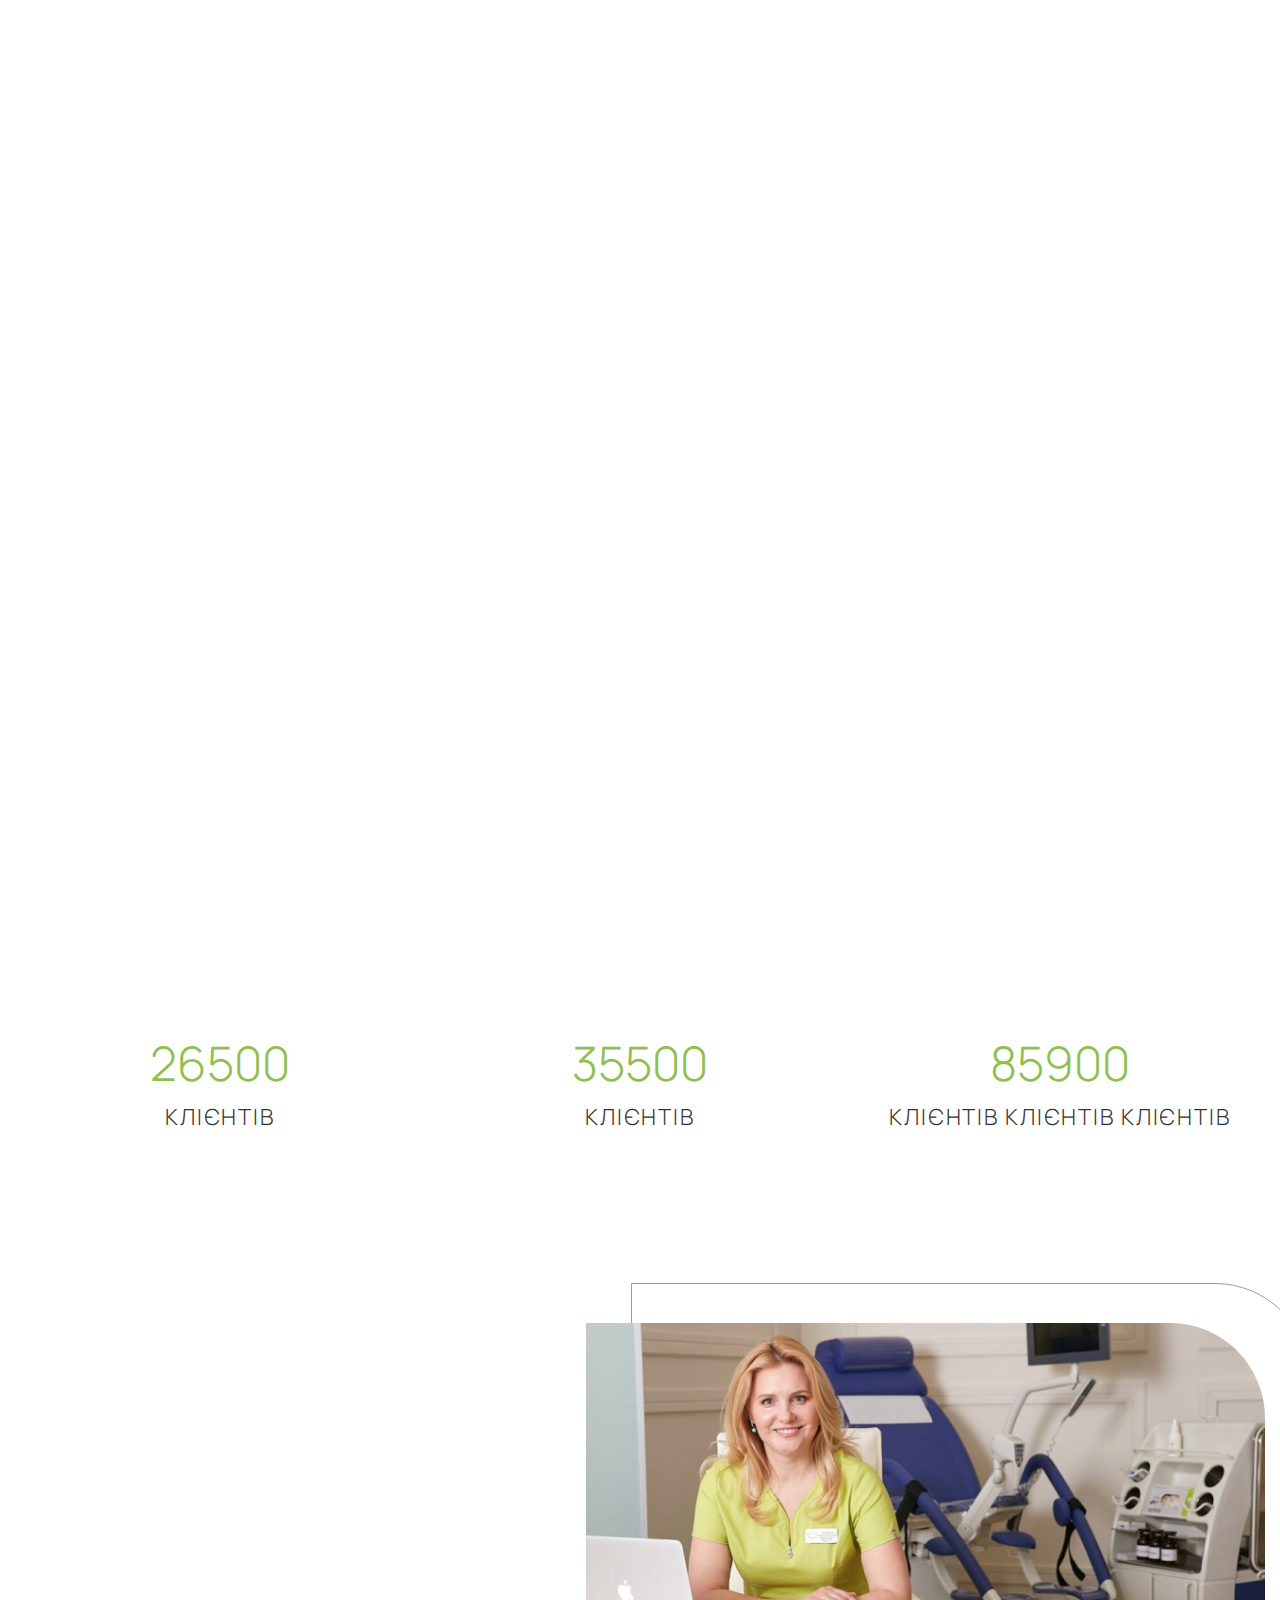
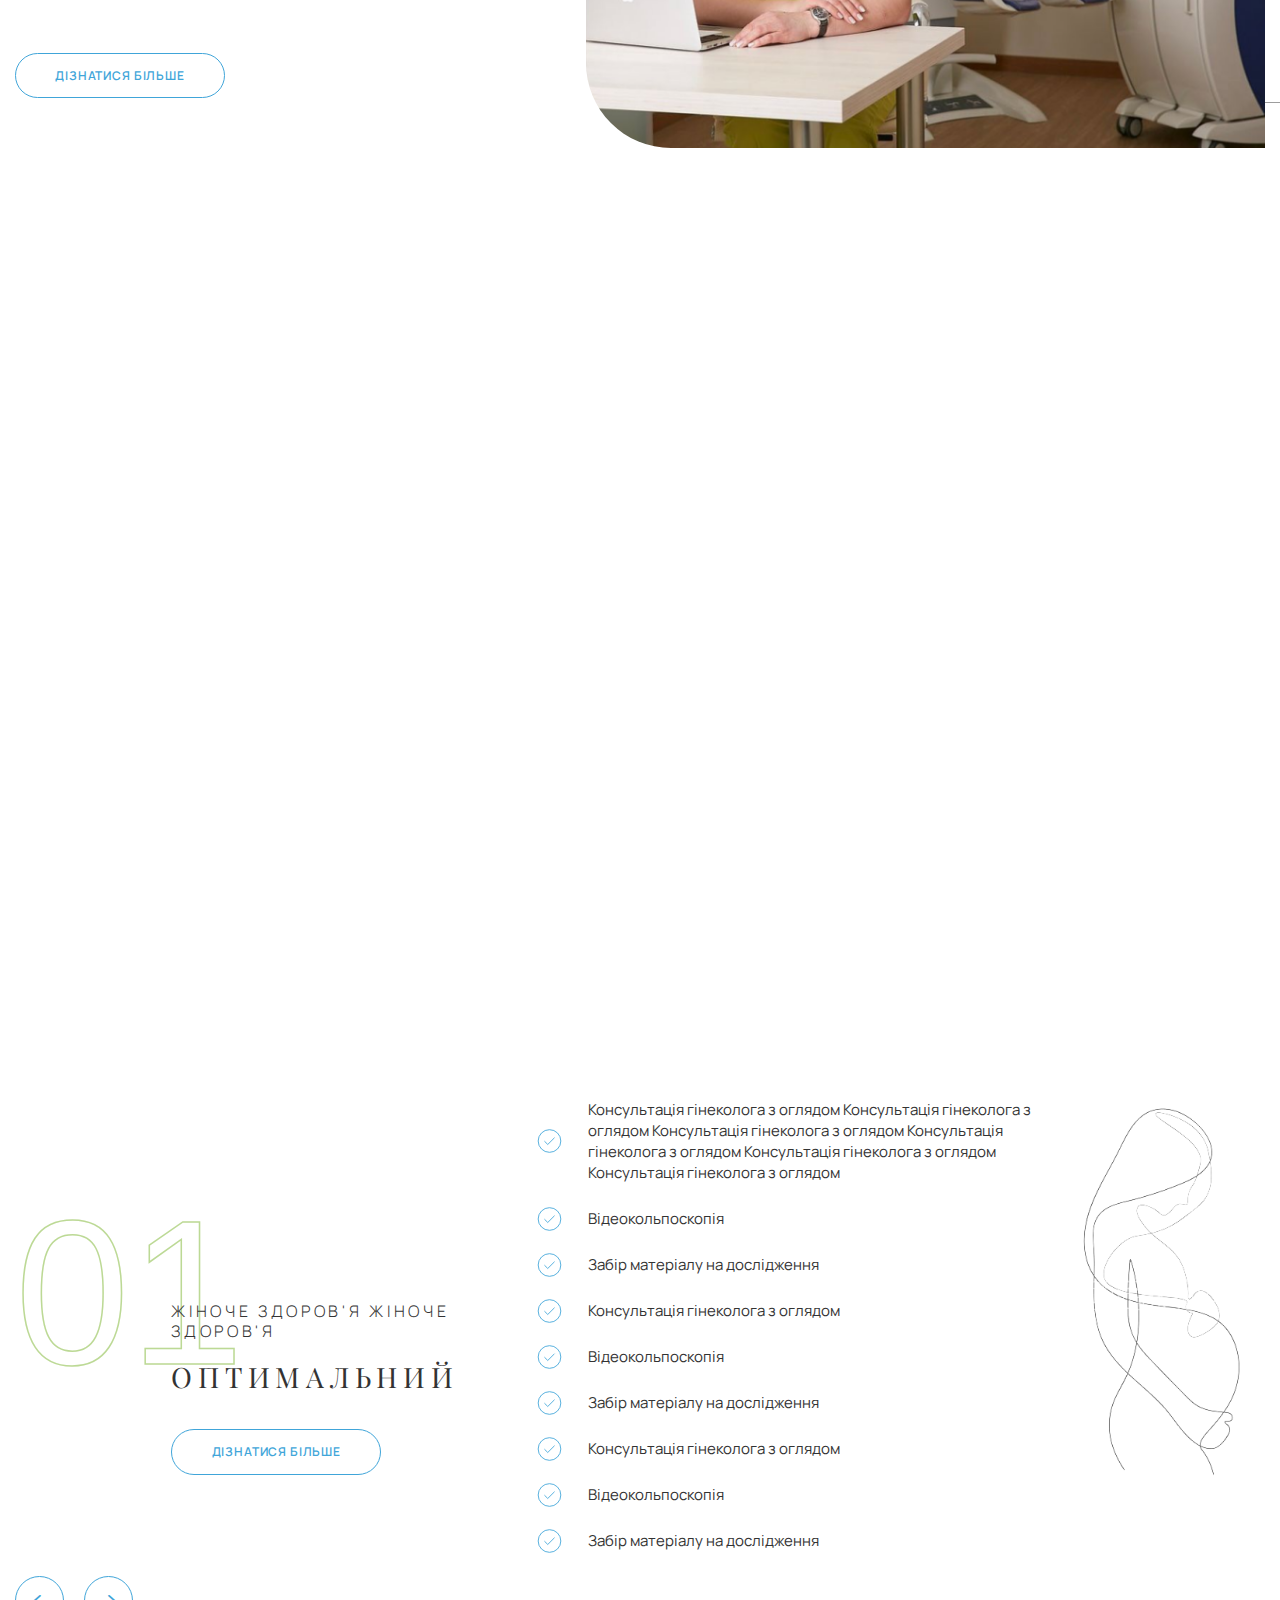
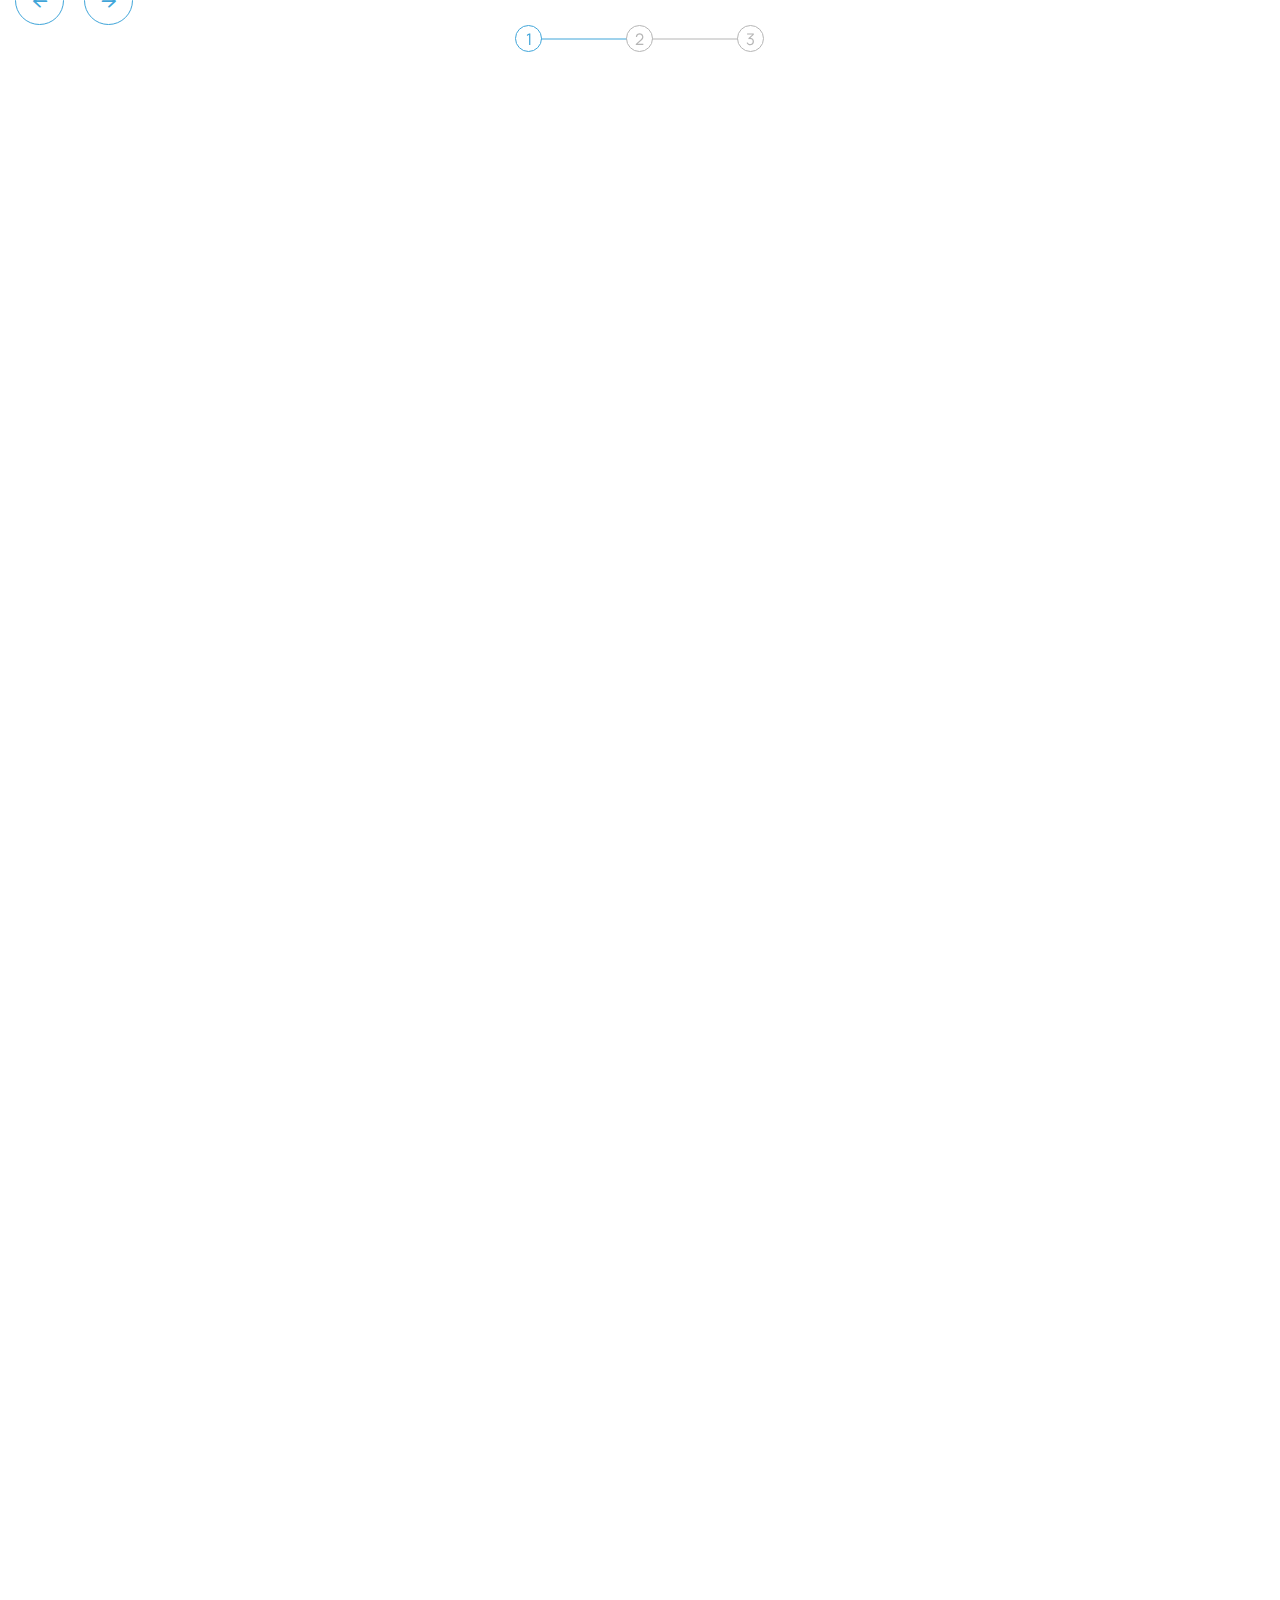
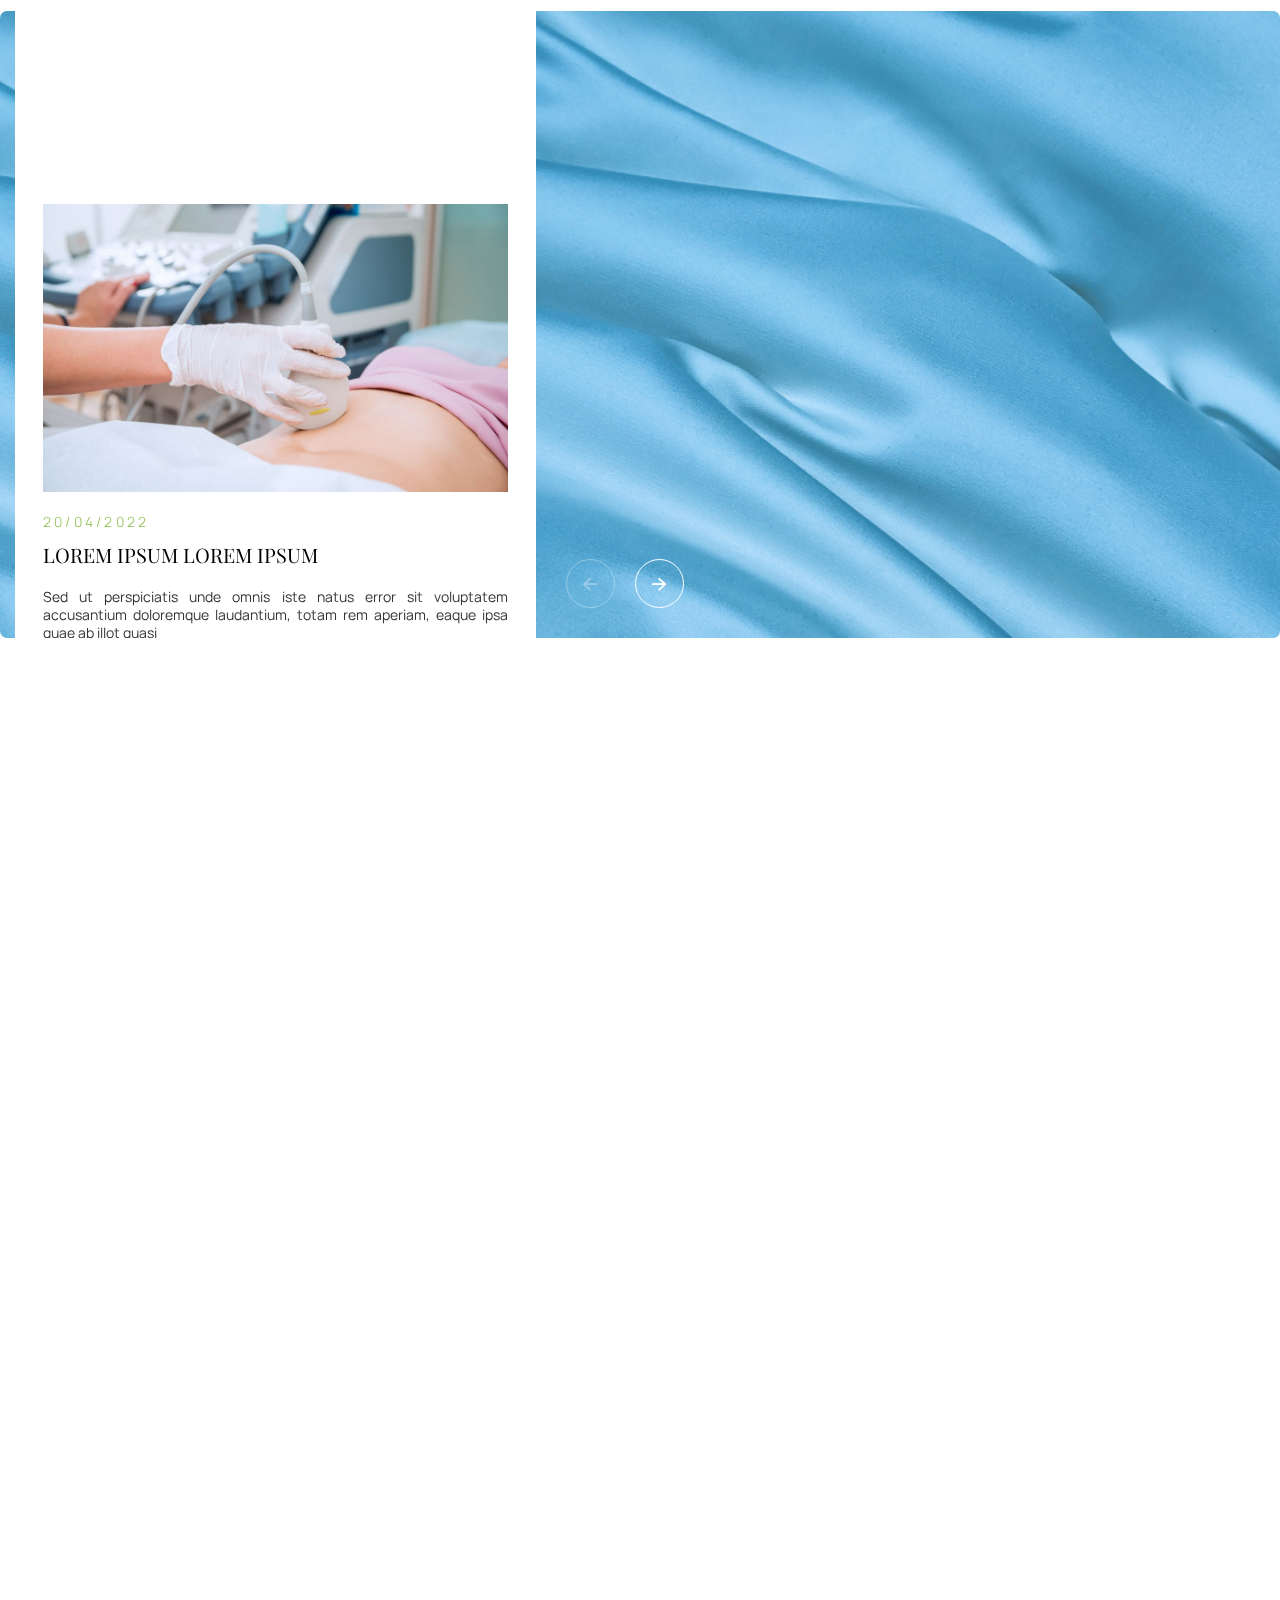
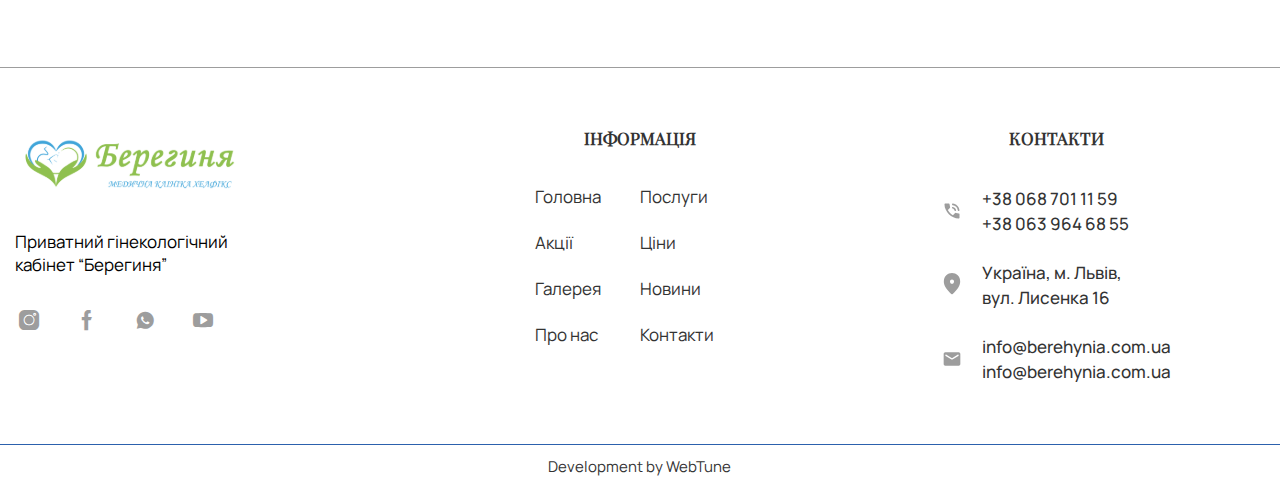
==== commit 0516acde: "add files" ====
--- a/index.html
+++ b/index.html
@@ -583,7 +583,7 @@
                                             <div class="col-xl-6 col-lg-6 col-md-6 col-sm-12 col-xs-12">
                                                 <div class="package__content --relative ">
                                                     <div class=" package__number--wrap animation-text__wrap">
-                                                        <div class="package__number animation-text">01</div>
+                                                        <div class="package__number animation-text">02</div>
                                                     </div>
                                                     <div class=" overlap  animation-text__wrap">
                                                         <div class=" package__inner animation-text">
@@ -655,18 +655,18 @@
                                             <div class="col-xl-6 col-lg-6 col-md-6 col-sm-12 col-xs-12">
                                                 <div class="package__content --relative ">
                                                     <div class=" package__number--wrap animation-text__wrap">
-                                                        <div class="package__number animation-text">01</div>
+                                                        <div class="package__number animation-text">03</div>
                                                     </div>
                                                     <div class=" overlap  animation-text__wrap">
                                                         <div class=" package__inner animation-text">
                                                             <div class=" mb-18">
                                                                 <div class="package__heading--sub text-uppercase ">
-                                                                    Жіноче здоров'я Жіноче здоров'я
+                                                                    Амбулаторна гінекологія
                                                                 </div>
                                                             </div>
                                                             <div class=" mb-35">
                                                                 <div class="package__heading heading-font text-uppercase ">
-                                                                    Оптимальний
+                                                                    Амбулаторна гінекологія
                                                                 </div>
                                                             </div>
                                                             <a href=""
@@ -970,7 +970,9 @@
     </section>
 
     <section class="animation section s-news  s-news--home --relative">
-        <img src="assets/img/news.png" alt="" class="s-news__bg">
+
+        <img src="assets/img/bg.png" alt="" class="s-news__bg --right">
+        <img src="assets/img/bg.png" alt="" class="s-news__bg">
         <div class="container swiper-entry">
             <div class="row align-end">
                 <div class="col-xl-5 col-lg-6 col-md-7 col-sm-8 col-xs-12 s-news__inner">
--- a/assets/css/SumoselectCustom.css
+++ b/assets/css/SumoselectCustom.css
@@ -89,7 +89,7 @@
 .SumoSelect.open > .CaptionCont > span.placeholder {
     opacity: 1;
 }
-
+/*
 .SumoSelect > .CaptionCont > label {
     cursor: pointer;
     display: block;
@@ -101,7 +101,7 @@
     background: url(../img/ar-bottom.svg) no-repeat center;
     color: transparent;
     text-align: center;
-}
+}*/
 
 .SumoSelect > .CaptionCont > label > i {
     background-image: none;
--- a/assets/css/app.css
+++ b/assets/css/app.css
@@ -1,2 +1,2 @@
-html,body,div,applet,object,iframe,h1,h2,h3,h4,h5,h6,p,blockquote,pre,abbr,acronym,address,big,cite,code,del,dfn,em,img,ins,kbd,q,s,samp,small,strike,strong,sub,sup,tt,var,u,center,dl,dt,dd,ol,ul,li,p,fieldset,form,label,legend,table,caption,tbody,tfoot,thead,tr,th,td,article,aside,canvas,details,embed,figure,figcaption,footer,header,hgroup,menu,nav,output,ruby,section,summary,time,mark,audio,video,figure,body{margin:0;padding:0;border:0;font-family:'Manrope', sans-serif;vertical-align:baseline}article,aside,details,figcaption,figure,footer,header,hgroup,menu,nav,section{display:block}body{position:relative;font-family:'Manrope', sans-serif;background:#fff}ol,ul{list-style:none;margin:0;padding:0}blockquote,q{quotes:none}blockquote:before,blockquote:after,q:before,q:after{content:''}table{border-collapse:collapse;border-spacing:0}*,*:before,*:after{-webkit-box-sizing:border-box;-moz-box-sizing:border-box;box-sizing:border-box}*{-webkit-tap-highlight-color:transparent !important;outline:none !important}@font-face{font-family:'PlayfairDisplay';src:url("../fonts/PlayfairDisplay-Regular.ttf") format("truetype");font-display:swap;font-weight:normal;font-style:normal}@font-face{font-family:'Manrope';src:url("../fonts/Manrope-Light.ttf") format("truetype");font-display:swap;font-weight:300;font-style:normal}@font-face{font-family:'Manrope';src:url("../fonts/Manrope-Regular.ttf") format("truetype");font-display:swap;font-weight:400;font-style:normal}@font-face{font-family:'Manrope';src:url("../fonts/Manrope-Medium.ttf") format("truetype");font-display:swap;font-weight:500;font-style:normal}@font-face{font-family:'Manrope';src:url("../fonts/Manrope-SemiBold.ttf") format("truetype");font-display:swap;font-weight:600;font-style:normal}@font-face{font-family:'icomoon';src:url("../fonts/icomoon.eot");src:url("../fonts/icomoon.eot") format("embedded-opentype"),url("../fonts/icomoon.ttf") format("truetype"),url("../fonts/icomoon.woff") format("woff"),url("../fonts/icomoon.svg") format("svg");font-weight:normal;font-style:normal;font-display:block}[class^="icon-"],[class*=" icon-"]{font-family:'icomoon' !important;speak:never;font-style:normal;font-weight:normal;font-variant:normal;text-transform:none;line-height:1;-webkit-font-smoothing:antialiased;-moz-osx-font-smoothing:grayscale}.social__list{display:-webkit-box;display:-webkit-flex;display:-ms-flexbox;display:flex}.social__list.--horizontal{-webkit-flex-flow:column wrap;flex-flow:column wrap}.social__list.--horizontal .social__item:not(.social__list.--horizontal .social__item:last-child){margin-bottom:30px}.social__list:not(.--horizontal){-webkit-flex-flow:row wrap;flex-flow:row wrap}.social__list:not(.--horizontal) .social__item:not(.social__list:not(.--horizontal) .social__item:last-child){margin-right:30px}.social__item{width:28px;height:28px;cursor:pointer}.social__item i{color:#9D9D9D;font-size:22px;font-size:-webkit-calc(18px + (22 - 18) * ((100vw - 300px) / (1920 - 30)));font-size:-moz-calc(18px + (22 - 18) * ((100vw - 300px) / (1920 - 30)));font-size:calc(18px + (22 - 18) * ((100vw - 300px) / (1920 - 30)));-webkit-transition:all .4s ease-out;-moz-transition:all .4s ease-out;-o-transition:all .4s ease-out;transition:all .4s ease-out}.social__item a{height:100%;width:100%}.social__item:hover i{color:#40A5D9}.text-right{text-align:right}.text-center{text-align:center}.text-left{text-align:left}.text-justify{text-align:justify}.text-uppercase{text-transform:uppercase}.text-medium{font-weight:500}.text-m{font-weight:400;font-size:14px;line-height:1.28;color:#333}.text-l{font-weight:400;font-size:18px;font-size:-webkit-calc(14px + (18 - 14) * ((100vw - 300px) / (1920 - 30)));font-size:-moz-calc(14px + (18 - 14) * ((100vw - 300px) / (1920 - 30)));font-size:calc(14px + (18 - 14) * ((100vw - 300px) / (1920 - 30)));line-height:1.25;color:#333}.text-xl{font-size:40px;font-size:-webkit-calc(32px + (40 - 32) * ((100vw - 300px) / (1920 - 30)));font-size:-moz-calc(32px + (40 - 32) * ((100vw - 300px) / (1920 - 30)));font-size:calc(32px + (40 - 32) * ((100vw - 300px) / (1920 - 30)));line-height:1.25}h1,h2,h3,h4,h5{font-family:'PlayfairDisplay', serif;font-weight:400}.heading-font{font-family:'PlayfairDisplay', serif}.icon-whatsapp:before{content:"\e906"}.icon-facebook:before{content:"\e902"}.icon-instagram:before{content:"\e903"}.icon-linkedin:before{content:"\e904"}.icon-youtube:before{content:"\e905"}.icon-ar-left:before{content:"\e900"}.icon-ar-right:before{content:"\e901"}.overflow-hidden{overflow:hidden}html.overflow-hidden body{overflow:hidden}html:not(.touch-screen)::-webkit-scrollbar,html:not(.touch-screen) *::-webkit-scrollbar{width:6px;height:6px}html:not(.touch-screen)::-webkit-scrollbar-track,html:not(.touch-screen) *::-webkit-scrollbar-track{background-color:#eee}html:not(.touch-screen)::-webkit-scrollbar-thumb,html:not(.touch-screen) *::-webkit-scrollbar-thumb{background-color:#40A5D9 !important}.lg-actions .lg-next,.lg-actions .lg-prev{background-color:transparent !important;color:#fff !important}.lg-autoplay-button{display:none !important}body,html{height:100%}html{overflow-y:scroll}body .hide-scrollbar,html .hide-scrollbar{scrollbar-width:none}body .hide-scrollbar::-webkit-scrollbar,html .hide-scrollbar::-webkit-scrollbar{display:none}img::selection{background-color:transparent}.default-icon{width:100%}.default-icon img{height:100%;width:100%;object-fit:cover;object-position:center}.--relative{position:relative}a{text-decoration:none;color:inherit;cursor:pointer;-webkit-font-smoothing:antialiased}img{display:block;max-width:100%}.overlap{position:relative;z-index:3}body.overflow-hidden{overflow:hidden}.full-height,body,html{height:100%}.body-padding{height:80px}@media (max-width: 767px){.body-padding{height:70px}}.section{overflow:hidden;position:relative}.section .heading{color:#333;font-weight:400}.main-wrapper{z-index:1}.main__collection{overflow:hidden;margin-bottom:57px}@media (max-width: 991px){.main__collection{margin-bottom:68px}}.swiper-container{margin-left:auto;margin-right:auto;position:relative;overflow:hidden;list-style:none;padding:0;z-index:1;width:100%;height:100%}.swiper-pagination{position:relative;bottom:0;margin-top:0;display:none;flex-direction:row;justify-content:center;z-index:2 !important}@media (max-width: 767px){.swiper-pagination{display:flex}}.swiper-pagination.swiper-pagination-horizontal{width:auto}.swiper-pagination-bullet{font-size:0;width:26px;height:4px;background:#D9D9D9;border-radius:0;margin:0 3.5px;-webkit-transition:all .4s ease-out;-moz-transition:all .4s ease-out;-o-transition:all .4s ease-out;transition:all .4s ease-out}.swiper-pagination-bullet-active{width:40px}.swiper-pagination-bullet:hover,.swiper-pagination-bullet-active{background-color:#40A5D9}.swiper-button-next,.swiper-button-prev{-webkit-transition:all .4s ease-out;-moz-transition:all .4s ease-out;-o-transition:all .4s ease-out;transition:all .4s ease-out}.swiper-button-next i,.swiper-button-prev i{font-size:20px;font-weight:300;color:#40A5D9;-webkit-transition:all .5s ease-out;-moz-transition:all .5s ease-out;-o-transition:all .5s ease-out;transition:all .5s ease-out}.swiper-button-next:after,.swiper-button-prev:after{display:none}.swiper-button-next:hover,.swiper-button-prev:hover{border-color:#C9DAFF}.swiper-button-next:hover i,.swiper-button-prev:hover i{color:#8FC04F}.swiper-button-next{margin-left:20px}#loader-wrapper{position:fixed;left:0;top:0;width:100%;height:100%;z-index:999;animation:loader 1.4s linear;animation-iteration-count:1;animation-fill-mode:forwards;background-color:#fff}@keyframes loader{0%{opacity:1}70%{opacity:1}99%{opacity:0}100%{opacity:0;display:none;visibility:hidden;pointer-events:all}}.selectric{background:transparent;position:relative;overflow:hidden;width:60px;text-align:center;-webkit-transition:all .4s ease-out;-moz-transition:all .4s ease-out;-o-transition:all .4s ease-out;transition:all .4s ease-out}.selectric .label{font-weight:400;font-size:20px;font-size:-webkit-calc(16px + (20 - 16) * ((100vw - 300px) / (1920 - 30)));font-size:-moz-calc(16px + (20 - 16) * ((100vw - 300px) / (1920 - 30)));font-size:calc(16px + (20 - 16) * ((100vw - 300px) / (1920 - 30)));line-height:1;color:#3D3D3D;position:relative}.selectric .label:after{content:'';width:5px;height:5px;background-color:#40A5D9;position:absolute;right:-10px;top:50%;-webkit-transform:translateY(-50%);-ms-transform:translateY(-50%);transform:translateY(-50%)}.selectric .button{display:none}.selectric .button:after{content:""}.selectric-items{display:none;position:absolute;top:100%;z-index:-1;left:50%;width:60px !important;-webkit-transform:translateX(-50%);-ms-transform:translateX(-50%);transform:translateX(-50%);padding:5px;background-color:#fff}.selectric-items .selectric-scroll{height:100%;overflow:auto}.selectric-above .selectric-items{top:auto;bottom:100%}.selectric-items ul,.selectric-items li{list-style:none;padding:0;margin:0;text-align:center}.selectric-items li{display:block;cursor:pointer;font-size:20px;font-size:-webkit-calc(16px + (20 - 16) * ((100vw - 300px) / (1920 - 30)));font-size:-moz-calc(16px + (20 - 16) * ((100vw - 300px) / (1920 - 30)));font-size:calc(16px + (20 - 16) * ((100vw - 300px) / (1920 - 30)));-webkit-transition:all .4s ease-out;-moz-transition:all .4s ease-out;-o-transition:all .4s ease-out;transition:all .4s ease-out}.selectric-items li:hover{color:#40A5D9}.selectric-items .disabled{filter:alpha(opacity=50);opacity:0.5;cursor:default !important;background:none !important;color:#666 !important;user-select:none}.selectric-items .selectric-group .selectric-group-label{font-weight:bold;padding-left:10px;cursor:default;user-select:none;background:none;color:#444}.selectric-items .selectric-group.disabled li{filter:alpha(opacity=100);opacity:1}.selectric-items .selectric-group li{padding-left:25px}.selectric-wrapper{position:relative;cursor:pointer}.selectric-responsive{width:100%}.selectric-open{z-index:9999}.selectric-open .selectric-items{display:block}.selectric-input{position:absolute !important;top:0 !important;left:0 !important;overflow:hidden !important;clip:rect(0, 0, 0, 0) !important;margin:0 !important;padding:0 !important;width:1px !important;height:1px !important;outline:none !important;border:none !important;*font:0/0 a !important;background:none !important}.selectric-temp-show{position:absolute !important;visibility:hidden !important;display:block !important}.selectric-hide-select{position:relative;overflow:hidden;width:0;height:0}.selectric-hide-select select{display:none;position:absolute;left:-100%}.selectric-hide-select.selectric-is-native{position:absolute;width:100%;height:100%;z-index:10}.selectric-hide-select.selectric-is-native select{position:absolute;top:0;left:0;right:0;height:100%;width:100%;border:none;z-index:1;box-sizing:border-box;opacity:0}.fade-in{animation:fade-in 0.35s cubic-bezier(0.165, 0.84, 0.44, 1)}.animate-in{animation:modalIn 0.7s cubic-bezier(0.165, 0.84, 0.44, 1);animation-iteration-count:1}.animate-away{animation:modalAway 1.4s cubic-bezier(0.165, 0.84, 0.44, 1);animation-iteration-count:1}@-webkit-keyframes modalIn{0%{transform:translateY(200%);opacity:0}100%{transform:translateY(0%);opacity:1}}@keyframes modalIn{0%{transform:translateY(200%);opacity:0}100%{transform:translateY(0%);opacity:1}}@-webkit-keyframes modalAway{0%{transform:translateY(0%)}100%{transform:translateY(200%)}}@keyframes modalAway{0%{transform:translateY(0%)}100%{transform:translateY(200%)}}@keyframes fade-in{0%{opacity:0}100%{opacity:1}}@keyframes fadeEffect{from{opacity:0}to{opacity:1}}.dashed{-webkit-animation:dash 8s linear infinite;animation:dash 8s linear infinite}.dashed__box{transform:rotate(90deg);left:20px;top:15px;position:relative}@keyframes dash{from{stroke-dashoffset:200}to{stroke-dashoffset:0}}@-webkit-keyframes dash{from{stroke-dashoffset:200}to{stroke-dashoffset:0}}.animation{opacity:1;-webkit-transition:all 0.5s;-o-transition:all 0.5s;transition:all 0.5s}.animation.animated{opacity:1}.logo__wrap{grid-template-columns:70px 1fr;display:grid;grid-column-gap:4px}.logo__icon{width:70px;height:70px}.logo__title span{line-height:0.8}.logo__title span:nth-child(1){color:#2C61AD}.logo__title span:nth-child(2){color:#C7C7C7}.logo__title span:nth-child(3){color:#FDD22B}.logo__desc{font-weight:400;line-height:1;color:#3D3D3D;display:inline-block;position:relative}.header{top:0;left:0;width:100%;position:fixed;z-index:10;visibility:visible;opacity:1;background-color:#fff;border-bottom:1px solid #B5B5B5;transition:-webkit-transform .8s;transition:transform .8s;transition:transform .8s, -webkit-transform .8s;-webkit-transform:translateZ(0);transform:translateZ(0);will-change:transform}.header__hidden{-webkit-transform:translateY(-100%) translateZ(0);transform:translateY(-100%) translateZ(0)}@media (max-width: 767px){.header{height:70px}}.header-btn{font-size:12px;font-size:-webkit-calc(10px + (12 - 10) * ((100vw - 300px) / (1920 - 30)));font-size:-moz-calc(10px + (12 - 10) * ((100vw - 300px) / (1920 - 30)));font-size:calc(10px + (12 - 10) * ((100vw - 300px) / (1920 - 30)));background-color:#40A5D9;color:#fff;margin:0 24px;border-radius:72px;padding:13px 13px 10px 13px}.header-btn:hover{background-color:#C9DAFF;-webkit-transition:all .5s ease-out;-moz-transition:all .5s ease-out;-o-transition:all .5s ease-out;transition:all .5s ease-out}.header-btn span:nth-child(1){display:none}@media (min-width: 1199px){.header-btn span:nth-child(1){display:inline-block}}.header-btn span:nth-child(2){display:none}@media (max-width: 1199px){.header-btn span:nth-child(2){display:inline-block}}@media (max-width: 1199px){.header-btn{margin:0 15px;border-radius:57px;padding:10px 13px}}@media (max-width: 991px){.header-btn{margin:0 10px;padding:10px 10px}}@media (max-width: 767px){.header-btn{margin:0;padding:8px 16px}}@media (max-width: 767px){.header-main{height:100%;-webkit-box-align:center;-webkit-align-items:center;-ms-flex-align:center;align-items:center;-webkit-box-pack:justify;-webkit-justify-content:space-between;-ms-flex-pack:justify;justify-content:space-between}}@media (min-width: 767px){.header.scrollUp{transform:translateY(-200px)}}.header.fixed{background-color:#333}.header .languages-navigation .lang{display:inline-block}@media (max-width: 767px){.header .languages-navigation .lang{padding:10px 0;width:100%}}.header .languages-navigation .lang-item{display:inline-block;position:relative}.header .languages-navigation .lang-item:not(.header .languages-navigation .lang-item:last-child){margin-right:20px}.header .languages-navigation .lang-item:not(.header .languages-navigation .lang-item:last-child):after{content:'';background-color:rgba(255,255,255,0.5);height:100%;width:2px;position:absolute;right:-9px;top:50%;transform:translateY(-50%)}.header .languages-navigation .lang-item a{transition:color ease-out .3s;font-weight:bold;font-size:12px;line-height:15px;letter-spacing:2px;color:#8D8D8D}.header .languages-navigation .lang-item.current-lang a,.header .languages-navigation .lang-item:hover a{color:#40A5D9}.header .languages-navigation .lang-item.current-lang a:after,.header .languages-navigation .lang-item:hover a:after{content:'';background-color:#40A5D9}.header-contacts li{margin-left:30px;position:relative}@media (max-width: 991px){.header-contacts li{margin-left:20px}}@media (max-width: 767px){.header-contacts li{margin-left:30px}}.header-contacts li img{width:25px;height:25px}@media (max-width: 991px){.header-contacts li img{width:20px;height:20px}}.header-contacts li:after{content:'';width:1px;height:100%;background-color:#9D9D9D;position:absolute;left:-15px;top:50%;transform:translateY(-50%)}@media (max-width: 991px){.header-contacts li:after{left:-10px}}@media (max-width: 767px){.header-contacts li:after{display:none}}.header-logo{display:block;width:230px}@media (max-width: 1199px){.header-logo{width:200px}}@media (max-width: 991px){.header-logo{width:150px}}@media (max-width: 767px){.header-logo{width:130px}}@media (max-width: 575px){.header-logo{width:140px}}.header-logo img{object-fit:contain;object-position:center}.header .navbar{-webkit-box-flex:1;-ms-flex-positive:1;flex-grow:1;display:-webkit-box;display:-ms-flexbox;display:flex;-webkit-box-pack:end;-ms-flex-pack:end;justify-content:flex-end;-webkit-box-align:center;-ms-flex-align:center;align-items:center}@media (min-width: 767px){.header .navbar .menu{height:100%}}@media (max-width: 767px){.header .navbar .menu{padding:0 10px 50px 10px;margin-bottom:30px;text-align:center;position:relative}.header .navbar .menu:after{content:'';width:138px;height:1px;background-color:#9D9D9D;position:absolute;bottom:0;left:50%;transform:translateX(-50%)}}.header .navbar .menu-item{display:inline-block;position:relative;height:100%}@media (max-width: 767px){.header .navbar .menu-item{padding:0;display:block;height:auto;margin:0}}.header .navbar .menu-item a{font-weight:400;font-size:16px;font-size:-webkit-calc(13px + (16 - 13) * ((100vw - 300px) / (1920 - 30)));font-size:-moz-calc(13px + (16 - 13) * ((100vw - 300px) / (1920 - 30)));font-size:calc(13px + (16 - 13) * ((100vw - 300px) / (1920 - 30)));line-height:1;color:#3F3D56;transition:color ease-out .5s}.header .navbar .menu-item a:after{content:"";background-color:#40A5D9;position:absolute;left:0;bottom:-1px;width:0;height:1px;z-index:1;transition:width ease-out .3s}@media (max-width: 767px){.header .navbar .menu-item a{color:#333;padding-right:0;text-align:center;font-size:18px}.header .navbar .menu-item a:before{content:"";background-color:#fff;position:absolute;top:-10px;left:-10px;width:calc(100% + 20px);height:calc(100% + 20px);z-index:1}}@media (min-width: 767px){.header .navbar .menu-item a{display:block}}@media (max-width: 767px){.header .navbar .menu-item a{display:inline-block;position:relative}}@media (min-width: 1199px){.header .navbar .menu-item:not(.header .navbar .menu-item:last-child){margin-right:30px}}@media (max-width: 1199px){.header .navbar .menu-item:not(.header .navbar .menu-item:last-child){margin-right:25px}}@media (max-width: 991px){.header .navbar .menu-item:not(.header .navbar .menu-item:last-child){margin-right:10px}}@media (max-width: 767px){.header .navbar .menu-item:not(.header .navbar .menu-item:last-child){margin:0 0 30px 0}}.header .navbar .menu-item:first-child a:before{transition:all 1s ease}.header .navbar .menu-item:nth-child(2) a:before{transition:all 2s ease}.header .navbar .menu-item:nth-child(3) a:before{transition:all 3s ease}.header .navbar .menu-item:nth-child(4) a:before{transition:all 4s ease}.header .navbar .menu-item:nth-child(5) a:before{transition:all 5s ease}.header .navbar .menu-item:nth-child(6) a:before{transition:all 6s ease}.header .navbar .menu-item:nth-child(7) a:before{transition:all 7s ease}.header .navbar .menu-item:nth-child(8) a:before{transition:all 8s ease}.header .navbar .menu-item:hover a,.header .navbar .menu-item.current-menu-item a{color:#40A5D9}.header .navbar .menu-item:hover a:after,.header .navbar .menu-item.current-menu-item a:after{width:100%}@media (max-width: 767px){.header .navbar{height:calc(100vh - 42px);background-color:#fff;position:fixed;top:70px;transition:all 1.2s ease;z-index:2;width:100%;right:-100%;padding:0 16px 65px 16px;overflow:auto;display:flex;flex-direction:column;justify-content:center}.header .navbar.is-visible{right:0;transition:all .5s ease}.header .navbar.is-visible .menu-item a:before{height:0}.header .navbar.is-visible .location,.header .navbar.is-visible .languages-navigation{opacity:1;transition:all 2.5s ease}}.header .btn-donate{padding:24px 0;font-weight:500;font-size:20px;font-size:-webkit-calc(12px + (20 - 12) * ((100vw - 300px) / (1920 - 30)));font-size:-moz-calc(12px + (20 - 12) * ((100vw - 300px) / (1920 - 30)));font-size:calc(12px + (20 - 12) * ((100vw - 300px) / (1920 - 30)));line-height:1.2;text-align:center;background-color:#40A5D9;color:#FFFFFF;margin-right:20px;min-width:135px;-webkit-transition:all .5s ease-out;-moz-transition:all .5s ease-out;-o-transition:all .5s ease-out;transition:all .5s ease-out}.header .btn-donate:hover{background-color:rgba(44,97,173,0.5)}@media (max-width: 767px){.header .btn-donate{margin-right:-30px;padding:14px 12px 13px 12px;min-width:72px}}.header .logo__wrap{max-width:310px}@media (max-width: 991px){.header .logo__wrap{grid-template-columns:55px 1fr}}@media (max-width: 767px){.header .logo__wrap{grid-template-columns:35px 1fr;position:absolute;left:50%;transform:translateX(-50%)}}@media (max-width: 991px){.header .logo__icon{width:55px;height:55px}}@media (max-width: 767px){.header .logo__icon{width:35px;height:35px}}.header .logo__title{font-size:30px;font-size:-webkit-calc(12px + (30 - 12) * ((100vw - 300px) / (1920 - 30)));font-size:-moz-calc(12px + (30 - 12) * ((100vw - 300px) / (1920 - 30)));font-size:calc(12px + (30 - 12) * ((100vw - 300px) / (1920 - 30)))}@media (max-width: 767px){.header .logo__title{margin-bottom:-4px}}.header .logo__desc{font-size:14px;font-size:-webkit-calc(6px + (14 - 6) * ((100vw - 300px) / (1920 - 30)));font-size:-moz-calc(6px + (14 - 6) * ((100vw - 300px) / (1920 - 30)));font-size:calc(6px + (14 - 6) * ((100vw - 300px) / (1920 - 30)))}.header .logo__desc:before{content:'';height:1px;width:100%;background-color:#2C61AD;position:absolute;top:-3px;right:0}.burger{display:none;cursor:pointer;width:25px;height:18px;justify-content:space-between;flex-direction:column;background:transparent;-webkit-transition:all .3s ease-out;-moz-transition:all .3s ease-out;-o-transition:all .3s ease-out;transition:all .3s ease-out}@media (max-width: 767px){.burger{display:flex}}.burger>span{height:2px;background-color:#9D9D9D;border-radius:10px;transition:0.5s;z-index:999}.burger.active span{width:100%}.burger.active span:nth-child(1){transform:translateY(8px) rotate(45deg)}.burger.active span:nth-child(2){opacity:0}.burger.active span:nth-child(3){transform:translateY(-8px) rotate(-45deg)}@media only screen and (min-width: 768px){.lang{position:relative}.lang .lang_i.open ul{pointer-events:all;visibility:visible;opacity:1;-webkit-transform:translateY(0);transform:translateY(0)}}@media only screen and (min-width: 768px) and (min-width: 768px) and (max-width: 1240px){.lang .lang_i{position:relative}}@media only screen and (min-width: 768px){.lang a{font-weight:600;font-size:16px;font-size:-webkit-calc(14px + (16 - 14) * ((100vw - 300px) / (1920 - 30)));font-size:-moz-calc(14px + (16 - 14) * ((100vw - 300px) / (1920 - 30)));font-size:calc(14px + (16 - 14) * ((100vw - 300px) / (1920 - 30)));line-height:1;text-decoration-line:underline;color:#9D9D9D;text-transform:uppercase;-moz-transition-property:color;-o-transition-property:color;-webkit-transition-property:color;transition-property:color;-moz-transition-duration:0.4s;-o-transition-duration:0.4s;-webkit-transition-duration:0.4s;transition-duration:0.4s;-moz-transition-timing-function:ease-out;-o-transition-timing-function:ease-out;-webkit-transition-timing-function:ease-out;transition-timing-function:ease-out}.no-video .lang a{color:#000}.no-touch .lang a:hover{color:#0cf !important}.lang ul{position:absolute;display:inline;pointer-events:none;visibility:hidden;opacity:0;transition:.3s;-webkit-transform:translateY(10px);transform:translateY(10px);left:0;top:100%;padding:10px 0 0 0}.lang ul li{list-style:none}.lang ul li:not(.lang ul li:last-child){padding-bottom:10px}.lang.drop-black ul li a{color:#000 !important}.lang.drop-black ul li a:hover{color:#0cf !important}}@media only screen and (max-width: 1240px){.lang{display:none}}.footer{border-top:1px solid #9D9D9D;overflow:hidden}.footer__copyright{padding:15px;font-weight:400;font-size:16px;font-size:-webkit-calc(14px + (16 - 14) * ((100vw - 300px) / (1920 - 30)));font-size:-moz-calc(14px + (16 - 14) * ((100vw - 300px) / (1920 - 30)));font-size:calc(14px + (16 - 14) * ((100vw - 300px) / (1920 - 30)));line-height:1;color:#333}@media (max-width: 767px){.footer__copyright{padding:10px;margin-top:35px}}.footer__copyright:before{content:'';height:1px;width:2000%;background-color:#2C61AD;position:absolute;top:0;left:-100%}.footer__content{padding:60px 0}@media (max-width: 991px){.footer__content{padding:30px 0;max-width:300px;margin:0 auto}}@media (max-width: 767px){.footer-item{margin-bottom:30px}}.footer-item__title{font-weight:600;font-size:18px;font-size:-webkit-calc(16px + (18 - 16) * ((100vw - 300px) / (1920 - 30)));font-size:-moz-calc(16px + (18 - 16) * ((100vw - 300px) / (1920 - 30)));font-size:calc(16px + (18 - 16) * ((100vw - 300px) / (1920 - 30)));line-height:1.25;text-transform:uppercase;color:#333;margin-bottom:36px}@media (max-width: 1199px){.footer-item__title{min-height:auto}}.footer .menu{display:flex;flex-wrap:wrap;justify-content:center;max-width:210px}.footer .menu-item{flex:0 0 50%}.footer .menu-item:not(.footer .menu-item:last-child){margin-bottom:24px}.footer .menu-item a{font-weight:400;font-size:18px;font-size:-webkit-calc(16px + (18 - 16) * ((100vw - 300px) / (1920 - 30)));font-size:-moz-calc(16px + (18 - 16) * ((100vw - 300px) / (1920 - 30)));font-size:calc(16px + (18 - 16) * ((100vw - 300px) / (1920 - 30)));line-height:1.25;color:#333;-webkit-transition:all .3s ease-out;-moz-transition:all .3s ease-out;-o-transition:all .3s ease-out;transition:all .3s ease-out}.footer .menu-item a:hover{color:#40A5D9}.footer .contact-item__info a{font-weight:500;color:#333333;position:relative}.footer .contact-item__info a:hover:after{width:0}.footer-logo{max-width:380px;margin-bottom:20px;display:block}@media (max-width: 991px){.footer-logo{position:relative;margin:0 auto 10px auto}}@media (max-width: 767px){.footer-logo__icon{margin:0 auto}}.footer-logo__desc{font-size:18px;font-size:-webkit-calc(16px + (18 - 16) * ((100vw - 300px) / (1920 - 30)));font-size:-moz-calc(16px + (18 - 16) * ((100vw - 300px) / (1920 - 30)));font-size:calc(16px + (18 - 16) * ((100vw - 300px) / (1920 - 30)));max-width:250px;margin-bottom:30px}@media (max-width: 767px){.footer-logo__desc{margin:0 auto 28px auto;text-align:center}}@media (max-width: 767px){.footer .social__list{-webkit-box-pack:center;-ms-flex-pack:center;justify-content:center;margin-bottom:80px}}.contact-item{grid-template-columns:20px 1fr;display:grid;grid-column-gap:20px}@media (max-width: 767px){.contact-item{grid-column-gap:10px}}.contact-item__info li,.contact-item__info a{font-weight:300;font-size:18px;font-size:-webkit-calc(16px + (18 - 16) * ((100vw - 300px) / (1920 - 30)));font-size:-moz-calc(16px + (18 - 16) * ((100vw - 300px) / (1920 - 30)));font-size:calc(16px + (18 - 16) * ((100vw - 300px) / (1920 - 30)));line-height:147.7%;color:#333}@media (max-width: 340px){.contact-item__info li,.contact-item__info a{font-size:12px}}.contact-item__info a{-webkit-transition:all .4s ease-out;-moz-transition:all .4s ease-out;-o-transition:all .4s ease-out;transition:all .4s ease-out}.contact-item__info a:hover{color:#8FC04F}.contact-item__img{object-fit:contain;object-position:center}.contact-item+.contact-item{margin-top:24px}.d-none{display:none !important}.d-block{display:block !important}@media (min-width: 576px){.d-sm-block{display:block !important}.d-sm-none{display:none !important}.d-sm-flex{display:flex !important}}@media (min-width: 768px){.d-md-block{display:block !important}.d-md-none{display:none !important}.d-md-flex{display:flex !important;display:-webkit-box;display:-webkit-flex;display:-ms-flexbox;display:flex;-webkit-flex-flow:row wrap;flex-flow:row wrap}}@media (min-width: 992px){.d-lg-block{display:block !important}.d-lg-none{display:none !important}.d-lg-flex{display:flex !important}}@media (min-width: 1200px){.d-xl-block{display:block !important}.d-xl-none{display:none !important}.d-xl-flex{display:flex !important}}.container{width:100%;max-width:1340px;margin:auto;padding:0 15px}@media (max-width: 767px){.container{padding-right:20px;padding-left:20px}}.container-fluid{width:100%;padding-right:15px;padding-left:15px;margin-right:auto;margin-left:auto}@media (max-width: 767px){.container-fluid{padding-right:15px;padding-left:15px}}.row{display:-webkit-box;display:-webkit-flex;display:-ms-flexbox;display:flex;-webkit-flex-flow:row wrap;flex-flow:row wrap}.d-flex{display:-webkit-box;display:-webkit-flex;display:-ms-flexbox;display:flex;-webkit-flex-flow:row wrap;flex-flow:row wrap}.m-auto{display:block;margin:auto}.m-row{margin:0 -15px}@media (max-width: 575px){.m-row{margin:0}}.p-0{padding:0}.column{padding:0 15px;position:relative}@media (max-width: 575px){.column{padding:0}}.align-self-middle{-webkit-align-self:center;align-self:center}.align-self-end{-webkit-align-self:flex-end;align-self:flex-end}.align-center{-webkit-box-pack:center;-webkit-justify-content:center;-ms-flex-pack:center;justify-content:center}.align-spaced{-webkit-justify-content:space-around;justify-content:space-around}.align-evenly{-webkit-box-pack:space-evenly;-ms-flex-pack:space-evenly;justify-content:space-evenly}.align-middle{-webkit-box-align:center;-webkit-align-items:center;-ms-flex-align:center;align-items:center}.align-justify{-webkit-box-pack:justify;-webkit-justify-content:space-between;-ms-flex-pack:justify;justify-content:space-between}.align-right{-webkit-box-pack:end;-webkit-justify-content:flex-end;-ms-flex-pack:end;justify-content:flex-end}.align-left{-webkit-box-pack:start;-webkit-justify-content:flex-start;-ms-flex-pack:start;justify-content:flex-start}.align-end{-webkit-box-align:end;-ms-flex-align:end;align-items:flex-end}.align-start{-webkit-box-align:end;-ms-flex-align:end;align-items:flex-start}.align-self-bottom{-webkit-align-self:flex-end;-ms-flex-item-align:end;align-self:flex-end}.align-content-justify{-ms-flex-line-pack:justify;align-content:space-between}.col-xs-1{-webkit-box-flex:0;-webkit-flex:0 0 8.333333%;-ms-flex:0 0 8.333333%;flex:0 0 8.333333%;max-width:8.333333%}.col-xs-2{-webkit-box-flex:0;-webkit-flex:0 0 16.666666%;-ms-flex:0 0 16.666666%;flex:0 0 16.666666%;max-width:16.666666%}.col-xs-3{-webkit-box-flex:0;-webkit-flex:0 0 24.999999%;-ms-flex:0 0 24.999999%;flex:0 0 24.999999%;max-width:24.999999%}.col-xs-4{-webkit-box-flex:0;-webkit-flex:0 0 33.333332%;-ms-flex:0 0 33.333332%;flex:0 0 33.333332%;max-width:33.333332%}.col-xs-5{-webkit-box-flex:0;-webkit-flex:0 0 41.666665%;-ms-flex:0 0 41.666665%;flex:0 0 41.666665%;max-width:41.666665%}.col-xs-6{-webkit-box-flex:0;-webkit-flex:0 0 49.999998%;-ms-flex:0 0 49.999998%;flex:0 0 49.999998%;max-width:49.999998%}.col-xs-7{-webkit-box-flex:0;-webkit-flex:0 0 58.333331%;-ms-flex:0 0 58.333331%;flex:0 0 58.333331%;max-width:58.333331%}.col-xs-8{-webkit-box-flex:0;-webkit-flex:0 0 66.666664%;-ms-flex:0 0 66.666664%;flex:0 0 66.666664%;max-width:66.666664%}.col-xs-9{-webkit-box-flex:0;-webkit-flex:0 0 74.999997%;-ms-flex:0 0 74.999997%;flex:0 0 74.999997%;max-width:74.999997%}.col-xs-10{-webkit-box-flex:0;-webkit-flex:0 0 83.33333%;-ms-flex:0 0 83.33333%;flex:0 0 83.33333%;max-width:83.33333%}.col-xs-11{-webkit-box-flex:0;-webkit-flex:0 0 91.666663%;-ms-flex:0 0 91.666663%;flex:0 0 91.666663%;max-width:91.666663%}.col-xs-12{-webkit-box-flex:0;-webkit-flex:0 0 99.999996%;-ms-flex:0 0 99.999996%;flex:0 0 99.999996%;max-width:99.999996%}@media (min-width: 576px){.col-sm-1{-webkit-box-flex:0;-webkit-flex:0 0 8.333333%;-ms-flex:0 0 8.333333%;flex:0 0 8.333333%;max-width:8.333333%}.col-sm-2{-webkit-box-flex:0;-webkit-flex:0 0 16.666666%;-ms-flex:0 0 16.666666%;flex:0 0 16.666666%;max-width:16.666666%}.col-sm-3{-webkit-box-flex:0;-webkit-flex:0 0 24.999999%;-ms-flex:0 0 24.999999%;flex:0 0 24.999999%;max-width:24.999999%}.col-sm-4{-webkit-box-flex:0;-webkit-flex:0 0 33.333332%;-ms-flex:0 0 33.333332%;flex:0 0 33.333332%;max-width:33.333332%}.col-sm-5{-webkit-box-flex:0;-webkit-flex:0 0 41.666665%;-ms-flex:0 0 41.666665%;flex:0 0 41.666665%;max-width:41.666665%}.col-sm-6{-webkit-box-flex:0;-webkit-flex:0 0 49.999998%;-ms-flex:0 0 49.999998%;flex:0 0 49.999998%;max-width:49.999998%}.col-sm-7{-webkit-box-flex:0;-webkit-flex:0 0 58.333331%;-ms-flex:0 0 58.333331%;flex:0 0 58.333331%;max-width:58.333331%}.col-sm-8{-webkit-box-flex:0;-webkit-flex:0 0 66.666664%;-ms-flex:0 0 66.666664%;flex:0 0 66.666664%;max-width:66.666664%}.col-sm-9{-webkit-box-flex:0;-webkit-flex:0 0 74.999997%;-ms-flex:0 0 74.999997%;flex:0 0 74.999997%;max-width:74.999997%}.col-sm-10{-webkit-box-flex:0;-webkit-flex:0 0 83.33333%;-ms-flex:0 0 83.33333%;flex:0 0 83.33333%;max-width:83.33333%}.col-sm-11{-webkit-box-flex:0;-webkit-flex:0 0 91.666663%;-ms-flex:0 0 91.666663%;flex:0 0 91.666663%;max-width:91.666663%}.col-sm-12{-webkit-box-flex:0;-webkit-flex:0 0 99.999996%;-ms-flex:0 0 99.999996%;flex:0 0 99.999996%;max-width:99.999996%}}@media (min-width: 768px){.col-md-1{-webkit-box-flex:0;-webkit-flex:0 0 8.333333%;-ms-flex:0 0 8.333333%;flex:0 0 8.333333%;max-width:8.333333%}.col-md-2{-webkit-box-flex:0;-webkit-flex:0 0 16.666666%;-ms-flex:0 0 16.666666%;flex:0 0 16.666666%;max-width:16.666666%}.col-md-3{-webkit-box-flex:0;-webkit-flex:0 0 24.999999%;-ms-flex:0 0 24.999999%;flex:0 0 24.999999%;max-width:24.999999%}.col-md-4{-webkit-box-flex:0;-webkit-flex:0 0 33.333332%;-ms-flex:0 0 33.333332%;flex:0 0 33.333332%;max-width:33.333332%}.col-md-5{-webkit-box-flex:0;-webkit-flex:0 0 41.666665%;-ms-flex:0 0 41.666665%;flex:0 0 41.666665%;max-width:41.666665%}.col-md-6{-webkit-box-flex:0;-webkit-flex:0 0 49.999998%;-ms-flex:0 0 49.999998%;flex:0 0 49.999998%;max-width:49.999998%}.col-md-7{-webkit-box-flex:0;-webkit-flex:0 0 58.333331%;-ms-flex:0 0 58.333331%;flex:0 0 58.333331%;max-width:58.333331%}.col-md-8{-webkit-box-flex:0;-webkit-flex:0 0 66.666664%;-ms-flex:0 0 66.666664%;flex:0 0 66.666664%;max-width:66.666664%}.col-md-9{-webkit-box-flex:0;-webkit-flex:0 0 74.999997%;-ms-flex:0 0 74.999997%;flex:0 0 74.999997%;max-width:74.999997%}.col-md-10{-webkit-box-flex:0;-webkit-flex:0 0 83.33333%;-ms-flex:0 0 83.33333%;flex:0 0 83.33333%;max-width:83.33333%}.col-md-11{-webkit-box-flex:0;-webkit-flex:0 0 91.666663%;-ms-flex:0 0 91.666663%;flex:0 0 91.666663%;max-width:91.666663%}.col-md-12{-webkit-box-flex:0;-webkit-flex:0 0 99.999996%;-ms-flex:0 0 99.999996%;flex:0 0 99.999996%;max-width:99.999996%}}@media (min-width: 992px){.col-lg-1{-webkit-box-flex:0;-webkit-flex:0 0 8.333333%;-ms-flex:0 0 8.333333%;flex:0 0 8.333333%;max-width:8.333333%}.col-lg-2{-webkit-box-flex:0;-webkit-flex:0 0 16.666666%;-ms-flex:0 0 16.666666%;flex:0 0 16.666666%;max-width:16.666666%}.col-lg-3{-webkit-box-flex:0;-webkit-flex:0 0 24.999999%;-ms-flex:0 0 24.999999%;flex:0 0 24.999999%;max-width:24.999999%}.col-lg-4{-webkit-box-flex:0;-webkit-flex:0 0 33.333332%;-ms-flex:0 0 33.333332%;flex:0 0 33.333332%;max-width:33.333332%}.col-lg-5{-webkit-box-flex:0;-webkit-flex:0 0 41.666665%;-ms-flex:0 0 41.666665%;flex:0 0 41.666665%;max-width:41.666665%}.col-lg-6{-webkit-box-flex:0;-webkit-flex:0 0 49.999998%;-ms-flex:0 0 49.999998%;flex:0 0 49.999998%;max-width:49.999998%}.col-lg-7{-webkit-box-flex:0;-webkit-flex:0 0 58.333331%;-ms-flex:0 0 58.333331%;flex:0 0 58.333331%;max-width:58.333331%}.col-lg-8{-webkit-box-flex:0;-webkit-flex:0 0 66.666664%;-ms-flex:0 0 66.666664%;flex:0 0 66.666664%;max-width:66.666664%}.col-lg-9{-webkit-box-flex:0;-webkit-flex:0 0 74.999997%;-ms-flex:0 0 74.999997%;flex:0 0 74.999997%;max-width:74.999997%}.col-lg-10{-webkit-box-flex:0;-webkit-flex:0 0 83.33333%;-ms-flex:0 0 83.33333%;flex:0 0 83.33333%;max-width:83.33333%}.col-lg-11{-webkit-box-flex:0;-webkit-flex:0 0 91.666663%;-ms-flex:0 0 91.666663%;flex:0 0 91.666663%;max-width:91.666663%}.col-lg-12{-webkit-box-flex:0;-webkit-flex:0 0 99.999996%;-ms-flex:0 0 99.999996%;flex:0 0 99.999996%;max-width:99.999996%}}@media (min-width: 1200px){.col-xl-1{-webkit-box-flex:0;-webkit-flex:0 0 8.333333%;-ms-flex:0 0 8.333333%;flex:0 0 8.333333%;max-width:8.333333%}.col-xl-2{-webkit-box-flex:0;-webkit-flex:0 0 16.666666%;-ms-flex:0 0 16.666666%;flex:0 0 16.666666%;max-width:16.666666%}.col-xl-3{-webkit-box-flex:0;-webkit-flex:0 0 24.999999%;-ms-flex:0 0 24.999999%;flex:0 0 24.999999%;max-width:24.999999%}.col-xl-4{-webkit-box-flex:0;-webkit-flex:0 0 33.333332%;-ms-flex:0 0 33.333332%;flex:0 0 33.333332%;max-width:33.333332%}.col-xl-5{-webkit-box-flex:0;-webkit-flex:0 0 41.666665%;-ms-flex:0 0 41.666665%;flex:0 0 41.666665%;max-width:41.666665%}.col-xl-6{-webkit-box-flex:0;-webkit-flex:0 0 49.999998%;-ms-flex:0 0 49.999998%;flex:0 0 49.999998%;max-width:49.999998%}.col-xl-7{-webkit-box-flex:0;-webkit-flex:0 0 58.333331%;-ms-flex:0 0 58.333331%;flex:0 0 58.333331%;max-width:58.333331%}.col-xl-8{-webkit-box-flex:0;-webkit-flex:0 0 66.666664%;-ms-flex:0 0 66.666664%;flex:0 0 66.666664%;max-width:66.666664%}.col-xl-9{-webkit-box-flex:0;-webkit-flex:0 0 74.999997%;-ms-flex:0 0 74.999997%;flex:0 0 74.999997%;max-width:74.999997%}.col-xl-10{-webkit-box-flex:0;-webkit-flex:0 0 83.33333%;-ms-flex:0 0 83.33333%;flex:0 0 83.33333%;max-width:83.33333%}.col-xl-11{-webkit-box-flex:0;-webkit-flex:0 0 91.666663%;-ms-flex:0 0 91.666663%;flex:0 0 91.666663%;max-width:91.666663%}.col-xl-12{-webkit-box-flex:0;-webkit-flex:0 0 99.999996%;-ms-flex:0 0 99.999996%;flex:0 0 99.999996%;max-width:99.999996%}}@media (max-width: 475px){.col-exs-1{-webkit-box-flex:0;-webkit-flex:0 0 8.333333%;-ms-flex:0 0 8.333333%;flex:0 0 8.333333%;max-width:8.333333%}.col-exs-2{-webkit-box-flex:0;-webkit-flex:0 0 16.666666%;-ms-flex:0 0 16.666666%;flex:0 0 16.666666%;max-width:16.666666%}.col-exs-3{-webkit-box-flex:0;-webkit-flex:0 0 24.999999%;-ms-flex:0 0 24.999999%;flex:0 0 24.999999%;max-width:24.999999%}.col-exs-4{-webkit-box-flex:0;-webkit-flex:0 0 33.333332%;-ms-flex:0 0 33.333332%;flex:0 0 33.333332%;max-width:33.333332%}.col-exs-5{-webkit-box-flex:0;-webkit-flex:0 0 41.666665%;-ms-flex:0 0 41.666665%;flex:0 0 41.666665%;max-width:41.666665%}.col-exs-6{-webkit-box-flex:0;-webkit-flex:0 0 49.999998%;-ms-flex:0 0 49.999998%;flex:0 0 49.999998%;max-width:49.999998%}.col-exs-7{-webkit-box-flex:0;-webkit-flex:0 0 58.333331%;-ms-flex:0 0 58.333331%;flex:0 0 58.333331%;max-width:58.333331%}.col-exs-8{-webkit-box-flex:0;-webkit-flex:0 0 66.666664%;-ms-flex:0 0 66.666664%;flex:0 0 66.666664%;max-width:66.666664%}.col-exs-9{-webkit-box-flex:0;-webkit-flex:0 0 74.999997%;-ms-flex:0 0 74.999997%;flex:0 0 74.999997%;max-width:74.999997%}.col-exs-10{-webkit-box-flex:0;-webkit-flex:0 0 83.33333%;-ms-flex:0 0 83.33333%;flex:0 0 83.33333%;max-width:83.33333%}.col-exs-11{-webkit-box-flex:0;-webkit-flex:0 0 91.666663%;-ms-flex:0 0 91.666663%;flex:0 0 91.666663%;max-width:91.666663%}.col-exs-12{-webkit-box-flex:0;-webkit-flex:0 0 99.999996%;-ms-flex:0 0 99.999996%;flex:0 0 99.999996%;max-width:99.999996%}}@media (max-width: 575px){.order-xs-2{order:2}}@media (max-width: 575px){.order-xs-1{order:1}}@media (max-width: 767px){.offset-md-0{margin-left:0 !important}}.offset-1{margin-left:8.3333333333%}.offset-2{margin-left:16.6666666667%}.offset-3{margin-left:25%}.offset-4{margin-left:33.3333333333%}.offset-5{margin-left:41.6666666667%}.offset-6{margin-left:50%}.offset-7{margin-left:58.3333333333%}.offset-8{margin-left:66.6666666667%}.offset-9{margin-left:75%}.offset-10{margin-left:83.3333333333%}.offset-11{margin-left:91.6666666667%}.mb-35{margin-bottom:35px}.mb-18{margin-bottom:18px}.mr-30{margin-right:30px}.btn{position:relative;box-shadow:none;cursor:pointer;display:inline-block;text-decoration:none;font-family:'Manrope', sans-serif;font-weight:700;line-height:115%;border:none;-webkit-transition:all .5s ease-out;-moz-transition:all .5s ease-out;-o-transition:all .5s ease-out;transition:all .5s ease-out}.btn:not(.btn.header-btn){font-size:12px;padding:15px}.btn:focus{outline:none}.btn-primary{color:#40A5D9;border:1.5px solid #40A5D9;border-radius:72px;padding:13px;min-width:210px;background-color:transparent;letter-spacing:0.84px;-webkit-transition:all .3s ease-out;-moz-transition:all .3s ease-out;-o-transition:all .3s ease-out;transition:all .3s ease-out}.btn-primary:hover{color:#8FC04F;border-color:#C9DAFF}.btn-white{color:#40A5D9;background-color:#fff;font-size:20px;font-size:-webkit-calc(15px + (20 - 15) * ((100vw - 300px) / (1920 - 30)));font-size:-moz-calc(15px + (20 - 15) * ((100vw - 300px) / (1920 - 30)));font-size:calc(15px + (20 - 15) * ((100vw - 300px) / (1920 - 30)));min-width:120px}@media (max-width: 767px){.btn-white{min-width:150px;padding:9px}}.btn-white:hover{background-color:rgba(255,255,255,0.4)}.btn-close{width:30px;height:30px;border-radius:100%;position:absolute;top:20px;right:20px;cursor:pointer}@media (max-width: 767px){.btn-close{top:15px;right:15px}}.btn-close:after,.btn-close:before{content:'';position:absolute;top:50%;left:50%;-webkit-transform:translate(-50%, -50%) rotate(45deg);-ms-transform:translate(-50%, -50%) rotate(45deg);transform:translate(-50%, -50%) rotate(45deg);height:1px;width:60%;color:inherit;background-color:#333333}.btn-close::after{-webkit-transform:translate(-50%, -50%) rotate(-45deg);-ms-transform:translate(-50%, -50%) rotate(-45deg);transform:translate(-50%, -50%) rotate(-45deg)}.btn-circle{width:32px;height:32px;border-radius:100%;border:1px solid #fff;cursor:pointer;-webkit-transform:translateX(0);-ms-transform:translateX(0);transform:translateX(0);-webkit-transition:all .4s ease-out;-moz-transition:all .4s ease-out;-o-transition:all .4s ease-out;transition:all .4s ease-out}@media (max-width: 767px){.btn-circle{width:23px;height:23px}}.btn-circle i{font-size:8px;color:#fff;-webkit-transition:all .4s ease-out;-moz-transition:all .4s ease-out;-o-transition:all .4s ease-out;transition:all .4s ease-out}.btn-circle:hover{border-color:#C7C7C7;-webkit-transform:translateX(15px);-ms-transform:translateX(15px);transform:translateX(15px)}.btn-circle:hover i{color:#C7C7C7}.btn-more{color:#40A5D9}.btn-more i{font-size:20px;font-size:-webkit-calc(18px + (20 - 18) * ((100vw - 300px) / (1920 - 30)));font-size:-moz-calc(18px + (20 - 18) * ((100vw - 300px) / (1920 - 30)));font-size:calc(18px + (20 - 18) * ((100vw - 300px) / (1920 - 30)))}input[type=number]::-webkit-inner-spin-button,input[type=number]::-webkit-outer-spin-button{-webkit-appearance:none;margin:0}input[type="search"]::-webkit-search-decoration,input[type="search"]::-webkit-search-cancel-button,input[type="search"]::-webkit-search-results-button,input[type="search"]::-webkit-search-results-decoration{-webkit-appearance:none}input[type=number]{-moz-appearance:textfield}input{-webkit-border-radius:0}input:focus,button:focus{outline:none}.form__title{font-weight:bold;font-size:30px;font-size:-webkit-calc(24px + (30 - 24) * ((100vw - 300px) / (1920 - 30)));font-size:-moz-calc(24px + (30 - 24) * ((100vw - 300px) / (1920 - 30)));font-size:calc(24px + (30 - 24) * ((100vw - 300px) / (1920 - 30)));line-height:1.2;color:#fff;margin-bottom:10px}.form__description{font-weight:500;font-size:16px;font-size:-webkit-calc(12px + (16 - 12) * ((100vw - 300px) / (1920 - 30)));font-size:-moz-calc(12px + (16 - 12) * ((100vw - 300px) / (1920 - 30)));font-size:calc(12px + (16 - 12) * ((100vw - 300px) / (1920 - 30)));line-height:1.5;letter-spacing:-0.4px;color:rgba(255,255,255,0.4);width:70%;margin:0 auto 30px auto}@media (max-width: 991px){.form__description{margin-bottom:30px;width:100%}}.form-control{position:relative;margin-bottom:38px}.form-control__label{font-weight:600;font-size:12px;line-height:15px;color:#fff;margin-bottom:5px;width:100%;display:block}.form-control__label span{color:palevioletred}.form-control__input,.form-control__textarea{background:transparent;border:none;border-bottom:1px solid #9D9D9D;border-radius:0;cursor:pointer;font-weight:400;font-size:16px;font-size:-webkit-calc(14px + (16 - 14) * ((100vw - 300px) / (1920 - 30)));font-size:-moz-calc(14px + (16 - 14) * ((100vw - 300px) / (1920 - 30)));font-size:calc(14px + (16 - 14) * ((100vw - 300px) / (1920 - 30)));line-height:1.2;letter-spacing:0.115em;color:#B3B3B3;font-family:'Manrope', sans-serif;resize:none;padding:17px 12px 14px 12px;width:100%}.form-control__btn{font-weight:700;font-size:14px;line-height:18px;text-transform:uppercase;color:#fff;padding:9px;width:100%}@media (max-width: 767px){.form-control__btn{margin-top:10px}}::-webkit-input-placeholder{font-weight:400;font-size:16px;font-size:-webkit-calc(14px + (16 - 14) * ((100vw - 300px) / (1920 - 30)));font-size:-moz-calc(14px + (16 - 14) * ((100vw - 300px) / (1920 - 30)));font-size:calc(14px + (16 - 14) * ((100vw - 300px) / (1920 - 30)));line-height:1.2;letter-spacing:0.115em;color:#B3B3B3;font-family:'Manrope', sans-serif;opacity:1;transition:opacity 0.5s}::-moz-placeholder{font-weight:400;font-size:16px;font-size:-webkit-calc(14px + (16 - 14) * ((100vw - 300px) / (1920 - 30)));font-size:-moz-calc(14px + (16 - 14) * ((100vw - 300px) / (1920 - 30)));font-size:calc(14px + (16 - 14) * ((100vw - 300px) / (1920 - 30)));line-height:1.2;letter-spacing:0.115em;color:#B3B3B3;font-family:'Manrope', sans-serif;opacity:1;transition:opacity 0.5s}:-ms-input-placeholder{font-weight:400;font-size:16px;font-size:-webkit-calc(14px + (16 - 14) * ((100vw - 300px) / (1920 - 30)));font-size:-moz-calc(14px + (16 - 14) * ((100vw - 300px) / (1920 - 30)));font-size:calc(14px + (16 - 14) * ((100vw - 300px) / (1920 - 30)));line-height:1.2;letter-spacing:0.115em;color:#B3B3B3;font-family:'Manrope', sans-serif;opacity:1;transition:opacity 0.5s}:focus::-webkit-input-placeholder{opacity:0;transition:opacity 0.5s}:focus::-moz-placeholder{opacity:0;transition:opacity 0.5s}:focus:-moz-placeholder{opacity:0;transition:opacity 0.5s}:focus:-ms-input-placeholder{opacity:0;transition:opacity 0.5s}div.wpcf7 .ajax-loader{display:none !important}input:-internal-autofill-selected{appearance:menulist-button;background-image:none !important;background-color:#21242C !important;caret-color:#fff;-webkit-text-fill-color:#fff !important}input:-webkit-autofill,input:-webkit-autofill:hover,input:-webkit-autofill:focus,textarea:-webkit-autofill,textarea:-webkit-autofill:hover,textarea:-webkit-autofill:focus,select:-webkit-autofill,select:-webkit-autofill:hover,select:-webkit-autofill:focus{caret-color:#fff;-webkit-text-fill-color:#fff;-webkit-box-shadow:0 0 0px 1000px #21242C inset;transition:background-color 5000s ease-in-out 0s}.wpcf7-response-output{display:none}.editor{margin-bottom:20px}.editor-style{font-family:'Gilroy', sans-serif;font-weight:normal}.editor-style p{font-weight:normal;font-size:14px;font-size:-webkit-calc(12px + (14 - 12) * ((100vw - 300px) / (1920 - 30)));font-size:-moz-calc(12px + (14 - 12) * ((100vw - 300px) / (1920 - 30)));font-size:calc(12px + (14 - 12) * ((100vw - 300px) / (1920 - 30)));line-height:1.7;letter-spacing:0.02em}.editor-style p+p{margin-top:24px}.editor-style p+ul,.editor-style p+ol{margin-top:20px}.editor-style h2,.editor-style h3,.editor-style h4,.editor-style h5,.editor-style h6{font-weight:bold;margin-bottom:16px}.editor-style h2{font-size:24px;font-size:-webkit-calc(20px + (24 - 20) * ((100vw - 300px) / (1920 - 30)));font-size:-moz-calc(20px + (24 - 20) * ((100vw - 300px) / (1920 - 30)));font-size:calc(20px + (24 - 20) * ((100vw - 300px) / (1920 - 30)));line-height:1.5}.editor-style h3{font-size:30px;line-height:47px;margin-bottom:8px}.editor-style h4{font-size:18px;font-size:-webkit-calc(16px + (18 - 16) * ((100vw - 300px) / (1920 - 30)));font-size:-moz-calc(16px + (18 - 16) * ((100vw - 300px) / (1920 - 30)));font-size:calc(16px + (18 - 16) * ((100vw - 300px) / (1920 - 30)));line-height:1.444}.editor-style h5{font-size:16px;font-size:-webkit-calc(14px + (16 - 14) * ((100vw - 300px) / (1920 - 30)));font-size:-moz-calc(14px + (16 - 14) * ((100vw - 300px) / (1920 - 30)));font-size:calc(14px + (16 - 14) * ((100vw - 300px) / (1920 - 30)))}.editor-style h6{font-size:14px;font-size:-webkit-calc(12px + (14 - 12) * ((100vw - 300px) / (1920 - 30)));font-size:-moz-calc(12px + (14 - 12) * ((100vw - 300px) / (1920 - 30)));font-size:calc(12px + (14 - 12) * ((100vw - 300px) / (1920 - 30)))}.editor-style h4,.editor-style h5,.editor-style h6{margin-bottom:24px}.editor-style a{color:#40A5D9;text-decoration:none;position:relative}.editor-style a:before{content:'';position:absolute;bottom:0;left:0;width:100%;height:1px;background-color:#40A5D9;-webkit-transition:all .3s ease-out;-moz-transition:all .3s ease-out;-o-transition:all .3s ease-out;transition:all .3s ease-out}.editor-style a:hover:before{content:'';width:0}.editor-style img{margin:0 auto}@media (max-width: 991px){.editor-style img{height:100%;max-height:400px;object-fit:contain}}.editor-style .aligncenter{margin:0 auto}.editor-style .wp-block-image{margin-bottom:24px}.editor-style .wp-block-image img{height:400px;border-radius:0;width:100%;object-fit:cover}.editor-style .wp-block-image figcaption{margin:5px 0 15px 0}.editor-style ul,.editor-style ol{margin-bottom:20px;padding-left:20px}.editor-style ul li,.editor-style ol li{font-weight:normal;font-size:14px;font-size:-webkit-calc(12px + (14 - 12) * ((100vw - 300px) / (1920 - 30)));font-size:-moz-calc(12px + (14 - 12) * ((100vw - 300px) / (1920 - 30)));font-size:calc(12px + (14 - 12) * ((100vw - 300px) / (1920 - 30)));line-height:1.7;color:#010101;position:relative;margin-bottom:5px}.editor-style ul li:before,.editor-style ol li:before{content:"";position:absolute;left:0;top:50%;-webkit-transform:translateY(-50%);-ms-transform:translateY(-50%)}.editor-style ul{list-style:disc}.editor-style ol{list-style:decimal}.editor-style blockquote{padding:60px 0 0 0px;position:relative;text-align:center;width:100%;margin:0 auto}@media (max-width: 991px){.editor-style blockquote{padding:60px 0 0 0;width:100%}}.editor-style blockquote,.editor-style blockquote p{font-size:18px;line-height:23px;font-weight:400}.kama_breadcrumbs{background-color:transparent;padding:18px 0;font-weight:300;font-size:14px;line-height:18px;color:#4E4E4E;-webkit-box-orient:horizontal;-webkit-box-direction:normal;-webkit-box-align:center;-ms-flex-align:center;align-items:center;display:-webkit-box;display:-ms-flexbox;display:block;-ms-flex-direction:row;flex-direction:row;margin:0;width:100%;z-index:2;white-space:nowrap;position:relative;-webkit-transition:all 0.3s ease;-moz-transition:all 0.3s ease;-o-transition:all 0.3s ease;transition:all 0.3s ease;overflow:auto}@media (min-width: 767px){.kama_breadcrumbs{display:flex}}@media (max-width: 767px){.kama_breadcrumbs{padding:20px 0}}.kama_breadcrumbs a{color:#979797}.kama_breadcrumbs .kb_sep{margin:0 5px}@media (max-width: 767px){.kama_breadcrumbs .kb_sep{margin:0 3px}}.woocommerce-breadcrumb{width:100%;max-width:1340px !important;margin:auto !important;padding:10px 15px !important}@media (max-width: 767px){.woocommerce-breadcrumb{padding-bottom:20px !important}}.woocommerce-breadcrumb a,.woocommerce-breadcrumb{font-weight:300;font-size:14px !important;line-height:18px;color:#4E4E4E !important;position:relative;font-family:'Mulish', sans-serif}@media (min-width: 767px){.seo-component{padding:48px 0 100px 0}}@media (max-width: 767px){.seo-component{padding:30px 0 60px 0}}.seo-component .heading{margin-bottom:65px}@media (max-width: 767px){.seo-component .heading{margin-bottom:50px}}.seo-component__content{position:relative;color:#333}@media (min-width: 767px){.seo-component__content{padding-right:4%}}@media (max-width: 767px){.seo-component__content{padding-right:10px}}.seo-component__content ul,.seo-component__content ol{margin-bottom:25px;margin-left:25px}.seo-component__content ul li,.seo-component__content ol li{font-weight:normal;font-size:14px;line-height:1.25;color:#333;position:relative;padding-left:15px;margin-bottom:12px}.seo-component__content ul li:before,.seo-component__content ol li:before{content:"";position:absolute;left:0;top:50%;-webkit-transform:translateY(-50%);-ms-transform:translateY(-50%)}.seo-component__content ul li:before{content:"";-webkit-transform:translateY(-50%);-ms-transform:translateY(-50%);transform:translateY(-50%);width:6px;height:6px;border-radius:100%;background:#333}.seo-component__content ol li{counter-increment:list}.seo-component__content ol li:before{content:counter(list) ".";width:12px;color:#333;font-size:14px;font-weight:600}.seo-component__content p,.seo-component__content a{font-size:14px;line-height:1.65}.seo-component__content a{display:inline-block;color:#40A5D9;position:relative;-webkit-transition:all .4s ease-out;-moz-transition:all .4s ease-out;-o-transition:all .4s ease-out;transition:all .4s ease-out}.seo-component__content a:after{content:'';width:100%;height:1px;background-color:#40A5D9;position:absolute;bottom:3px;left:0;-webkit-transition:all .4s ease-out;-moz-transition:all .4s ease-out;-o-transition:all .4s ease-out;transition:all .4s ease-out}.seo-component__content a:hover:after{content:'';width:0;-webkit-transition:all .4s ease-out;-moz-transition:all .4s ease-out;-o-transition:all .4s ease-out;transition:all .4s ease-out}.seo-component__content p,.seo-component__content h1,.seo-component__content h2,.seo-component__content h3,.seo-component__content h4,.seo-component__content h5,.seo-component__content h6{color:#333;margin-bottom:20px}.read-more.big-preview{max-height:240px}.read-more.big-preview .prompt{padding-top:140px}.read-more .prompt{position:absolute;bottom:0;left:0;width:100%;text-align:center;margin:0;padding-top:60px;padding-bottom:9px;background-image:linear-gradient(to bottom, rgba(255,255,255,0), #fff)}.btn-show-more{width:40px;height:40px;margin:50px auto 0 auto}.btn-show-more:after{width:100%;position:absolute;bottom:0;left:0;width:100%;text-align:center;margin:0;padding-top:60px;padding-bottom:9px;background:linear-gradient(0deg, #fff 49.75%, rgba(255,255,255,0) 104.73%)}.btn-show-more svg{width:100%;height:100%;-o-object-fit:contain;object-fit:contain;-webkit-transform:rotate(90deg);-ms-transform:rotate(90deg);transform:rotate(90deg)}.read-more{overflow:hidden;height:251px}.read-more__btn{cursor:pointer;margin:50px auto 0 auto;width:40px;height:40px}.read-more__btn svg{width:100%;height:100%;-o-object-fit:contain;object-fit:contain;opacity:.6;-webkit-transform:rotate(90deg);-ms-transform:rotate(90deg);transform:rotate(90deg)}.read-more__btn-wrap{position:absolute;bottom:0;left:0;width:100%;height:100px;background:linear-gradient(0deg, #fff 0%, rgba(255,255,255,0.9) 70%, rgba(255,255,255,0.9) 100%)}.modal{display:none;position:fixed;top:0;right:0;bottom:0;left:0;z-index:10;outline:0;overflow:hidden;background:rgba(0,0,0,0.4);-webkit-overflow-scrolling:touch}.modal-body{display:flex;-webkit-box-pack:center;-webkit-justify-content:center;-ms-flex-pack:center;justify-content:center;-webkit-box-align:center;-webkit-align-items:center;-ms-flex-align:center;align-items:center;height:100%}.modal-content{overflow:auto;max-height:100%;position:relative;margin:auto;width:100%;max-width:690px;padding:70px 140px;background:#F8F8F8}@media (max-width: 767px){.modal-content{padding:82px 12px 42px 12px;max-width:calc(100% - 32px);overflow:auto}}.modal-content__heading{font-weight:700;font-size:30px;font-size:-webkit-calc(20px + (30 - 20) * ((100vw - 300px) / (1920 - 30)));font-size:-moz-calc(20px + (30 - 20) * ((100vw - 300px) / (1920 - 30)));font-size:calc(20px + (30 - 20) * ((100vw - 300px) / (1920 - 30)));line-height:1.2;color:#333;margin-bottom:11px}.modal-content__desc{font-weight:500;font-size:16px;font-size:-webkit-calc(14px + (16 - 14) * ((100vw - 300px) / (1920 - 30)));font-size:-moz-calc(14px + (16 - 14) * ((100vw - 300px) / (1920 - 30)));font-size:calc(14px + (16 - 14) * ((100vw - 300px) / (1920 - 30)));line-height:1.5;letter-spacing:-0.4px;color:#333;margin-bottom:25px}.modal-content__close{position:absolute;top:34px;right:34px;height:24px;width:24px;cursor:pointer;-webkit-transition:all .4s ease-out;-moz-transition:all .4s ease-out;-o-transition:all .4s ease-out;transition:all .4s ease-out}@media (max-width: 767px){.modal-content__close{top:16px;right:16px}}.modal-content__close img{width:100%;height:100%;object-fit:contain}.modal-content__close:hover{opacity:.4}.popup-wrapper{position:fixed;z-index:33;left:0;top:0;width:100%;height:100%;left:-100%;-webkit-transition-delay:.3s;-o-transition-delay:.3s;transition-delay:.3s}.popup-wrapper.active{left:0;-webkit-transition-delay:0s;-o-transition-delay:0s;transition-delay:0s}.popup-wrapper.active .bg-layer{opacity:1}.popup-wrapper .bg-layer{position:absolute;left:0;top:-100px;right:0;bottom:-100px;background:rgba(0,0,0,0.6);-webkit-transition:all .3s ease-out;-o-transition:all .3s ease-out;transition:all .3s ease-out;opacity:0}.popup-container{display:inline-block;vertical-align:middle;width:100%;max-width:800px;position:relative;text-align:left;background:linear-gradient(267.11deg, #fff 2.67%, #C5DCE9 73.07%);padding:80px}@media (max-width: 767px){.popup-container{padding:50px}}@media (max-width: 575px){.popup-container{padding:50px 30px}}.popup-content{position:absolute;top:0;width:100%;height:100%;overflow:auto;-webkit-overflow-scrolling:touch;font-size:0;text-align:center;-webkit-transition:opacity .3s ease-out, left 0s .3s, -webkit-transform .3s ease-out;transition:opacity .3s ease-out, left 0s .3s, -webkit-transform .3s ease-out;-o-transition:transform .3s ease-out, opacity .3s ease-out, left 0s .3s;transition:transform .3s ease-out, opacity .3s ease-out, left 0s .3s;transition:transform .3s ease-out, opacity .3s ease-out, left 0s .3s, -webkit-transform .3s ease-out;-ms-transform:scale(1.2);transform:scale(1.2);-webkit-transform:scale(1.2);opacity:0;left:-10000px}.popup-content.active{-ms-transform:scale(1);transform:scale(1);-webkit-transform:scale(1);opacity:1;left:0;-webkit-transition:opacity .3s ease-out, left 0s 0s, -webkit-transform .3s ease-out;transition:opacity .3s ease-out, left 0s 0s, -webkit-transform .3s ease-out;-o-transition:transform .3s ease-out, opacity .3s ease-out, left 0s 0s;transition:transform .3s ease-out, opacity .3s ease-out, left 0s 0s;transition:transform .3s ease-out, opacity .3s ease-out, left 0s 0s, -webkit-transform .3s ease-out;position:relative}@media (max-width: 767px){.popup-content{padding:0;max-width:100%;overflow:auto}}.popup-content .layer-close{position:absolute;left:0;bottom:0;right:0;height:10000px}.popup-content:after{display:inline-block;vertical-align:middle;height:100%;content:""}.radio-entry{margin:0 10px 18px 10px}.radio-entry__wrap{display:flex;flex-wrap:wrap}@media (max-width: 767px){.radio-entry__wrap{max-width:300px}}.radio-entry input{display:none}.radio-entry__label{color:#333;padding-left:29px;position:relative;display:flex;align-items:center;line-height:1.2;letter-spacing:0.115em;font-size:16px;font-size:-webkit-calc(14px + (16 - 14) * ((100vw - 300px) / (1920 - 30)));font-size:-moz-calc(14px + (16 - 14) * ((100vw - 300px) / (1920 - 30)));font-size:calc(14px + (16 - 14) * ((100vw - 300px) / (1920 - 30)))}.radio-entry__label:before{content:"";background:transparent;border-radius:100%;border:1.5px solid #333333;display:inline-block;width:20px;height:20px;vertical-align:top;cursor:pointer;text-align:center;position:absolute;top:50%;left:0;transform:translateY(-50%);-webkit-transition:all .4s ease-out;-moz-transition:all .4s ease-out;-o-transition:all .4s ease-out;transition:all .4s ease-out}@media (max-width: 767px){.radio-entry__label:before{width:14px;height:14px}}.radio-entry [type="radio"]:checked+.radio-entry__label:before{background-color:#40A5D9;box-shadow:inset 0 0 0 3px #fff}@media (max-width: 767px){.radio-entry [type="radio"]:checked+.radio-entry__label:before{box-shadow:inset 0 0 0 2px #fff}}.form-group{margin-bottom:30px}.form-group__title{margin-bottom:26px;font-size:16px;font-size:-webkit-calc(14px + (16 - 14) * ((100vw - 300px) / (1920 - 30)));font-size:-moz-calc(14px + (16 - 14) * ((100vw - 300px) / (1920 - 30)));font-size:calc(14px + (16 - 14) * ((100vw - 300px) / (1920 - 30)))}.register-form .heading{margin-bottom:30px}.register-form .form-control{margin-bottom:42px}@media (max-width: 1199px){.register-form .form-control{margin-bottom:30px}}@media (max-width: 767px){.register-form .form-control{margin-bottom:16px}}.register-form .form-control__input,.register-form .form-control__textarea{padding:20px 12px 16px 12px;color:#333333;border-bottom-color:#252525}.register-form .form-control__input::-webkit-input-placeholder,.register-form .form-control__textarea::-webkit-input-placeholder{color:#333}.register-form .form-control__input::-moz-placeholder,.register-form .form-control__textarea::-moz-placeholder{color:#333}.register-form .form-control__input:-ms-input-placeholder,.register-form .form-control__textarea:-ms-input-placeholder{color:#333}@media (max-width: 767px){.register-form .form-control__textarea{margin-bottom:30px}}.s-gallery{padding:65px 0}.s-gallery .swiper-controls{margin-top:54px}@media (max-width: 767px){.s-gallery .swiper-controls{margin-top:35px;height:20px}}@media (max-width: 767px){.s-gallery .swiper-button__wrap{display:none}}.s-gallery .swiper-pagination{position:absolute;top:50%;left:50%;-webkit-transform:translate(-50%, -50%);-ms-transform:translate(-50%, -50%);transform:translate(-50%, -50%);margin:0;width:auto}.s-gallery .swiper-pagination-bullet{font-size:0;width:62px;height:4px;border:none;border-radius:0;background:#D9D9D9;margin:0 1.5px}@media (max-width: 767px){.s-gallery .swiper-pagination-bullet{width:20px;height:2px}}.s-gallery .swiper-pagination-bullet-active{background-color:#40A5D9}.s-gallery__img{position:absolute;top:0;left:0;height:100%;width:100%;object-fit:cover;z-index:1}.s-gallery__img-wrap{padding-top:90%;position:relative;overflow:hidden}.pagination{width:100%;margin:30px 0;background-color:transparent;position:relative;display:-webkit-box;display:-webkit-flex;display:-ms-flexbox;display:flex;-webkit-box-pack:center;-webkit-justify-content:center;-ms-flex-pack:center;justify-content:center}@media (max-width: 991px){.pagination{padding:31px 0 7px 0}}.pagination .screen-reader-text{display:none}.pagination .nav-links{position:relative;display:-webkit-box;display:-webkit-flex;display:-ms-flexbox;display:flex;-webkit-flex-flow:row wrap;flex-flow:row wrap;-webkit-box-align:center;-webkit-align-items:center;-ms-flex-align:center;align-items:center}.pagination .nav-links .page-numbers{font-size:18px;text-align:center;color:#000;width:20px;cursor:pointer;-webkit-transition:all .4s ease-out;-moz-transition:all .4s ease-out;-o-transition:all .4s ease-out;transition:all .4s ease-out}.pagination .nav-links .page-numbers i{font-size:14px}@media (max-width: 991px){.pagination .nav-links .page-numbers{width:36px;height:36px}}.pagination .nav-links .page-numbers+.pagination .nav-links .page-numbers{margin-left:2px}@media (max-width: 991px){.pagination .nav-links .page-numbers+.pagination .nav-links .page-numbers{margin-left:1px}}.pagination .nav-links .page-numbers.next,.pagination .nav-links .page-numbers.prev{font-size:0;color:#FFFFFF;padding:0;line-height:0;width:23px;height:23px;border-radius:100%;border:1px solid #2C61AD;position:relative}.pagination .nav-links .page-numbers.next:after,.pagination .nav-links .page-numbers.prev:after{content:"";font-family:'icomoon' !important;position:absolute;top:50%;left:50%;transform:translate(-50%, -50%);color:#40A5D9;font-size:8px;font-size:-webkit-calc(6px + (8 - 6) * ((100vw - 300px) / (1920 - 30)));font-size:-moz-calc(6px + (8 - 6) * ((100vw - 300px) / (1920 - 30)));font-size:calc(6px + (8 - 6) * ((100vw - 300px) / (1920 - 30)))}.pagination .nav-links .page-numbers.prev{margin-right:8px}.pagination .nav-links .page-numbers.prev:after{content:"\e901"}.pagination .nav-links .page-numbers.next{margin-left:8px}.pagination .nav-links .page-numbers.next:after{content:"\e902"}.pagination .nav-links .page-numbers.current{color:#40A5D9}.pagination .nav-links .page-numbers:hover{color:#40A5D9}.navigation{margin:40px 0 60px 0}@media (max-width: 767px){.navigation{margin:0 0 46px 0}}.navigation .line{width:1px;height:20px;background-color:#333}.navigation__btn{width:25px;height:25px;border-radius:100%;border:1px solid #40A5D9;margin:0 8px;-webkit-transition:all .5s ease-out;-moz-transition:all .5s ease-out;-o-transition:all .5s ease-out;transition:all .5s ease-out}.navigation__btn i{font-size:8px;font-size:-webkit-calc(6px + (8 - 6) * ((100vw - 300px) / (1920 - 30)));font-size:-moz-calc(6px + (8 - 6) * ((100vw - 300px) / (1920 - 30)));font-size:calc(6px + (8 - 6) * ((100vw - 300px) / (1920 - 30)));color:#40A5D9;-webkit-transition:all .5s ease-out;-moz-transition:all .5s ease-out;-o-transition:all .5s ease-out;transition:all .5s ease-out}.navigation__btn:hover{border-color:#333}.navigation__btn:hover i{color:#333}.navigation__page{font-size:20px;font-size:-webkit-calc(16px + (20 - 16) * ((100vw - 300px) / (1920 - 30)));font-size:-moz-calc(16px + (20 - 16) * ((100vw - 300px) / (1920 - 30)));font-size:calc(16px + (20 - 16) * ((100vw - 300px) / (1920 - 30)));width:20px}.s-news .heading{margin-bottom:65px}@media (max-width: 767px){.s-news .heading{margin-bottom:30px}}.s-news:not(.s-news--home){padding:75px 0}@media (max-width: 767px){.s-news:not(.s-news--home){padding:40px 0}}.s-news:not(.s-news--home) .news-card{margin-bottom:50px}.news-card__img{position:absolute;top:0;left:0;height:100%;width:100%;object-fit:cover;transform:scale(1);-webkit-transition:all .5s ease-out;-moz-transition:all .5s ease-out;-o-transition:all .5s ease-out;transition:all .5s ease-out}.news-card__img-wrap{position:relative;width:100%;padding-bottom:62%;margin-bottom:20px;overflow:hidden}@media (max-width: 575px){.news-card__content{padding-right:35px}}.news-card__date{margin-bottom:10px;font-size:14px;font-weight:300;color:#8FC04F;letter-spacing:0.23em;text-transform:uppercase}.news-card__title,.news-card__desc{margin-bottom:20px}.news-card__title{font-size:20px;-webkit-transition:all .5s ease-out;-moz-transition:all .5s ease-out;-o-transition:all .5s ease-out;transition:all .5s ease-out}.news-card__desc{font-size:14px;overflow:hidden;text-overflow:ellipsis;display:-webkit-box;-webkit-line-clamp:3;-webkit-box-orient:vertical}.news-card__more{color:#40A5D9}.news-card:hover .news-card__title{color:#40A5D9}.news-card:hover .news-card__img{transform:scale(1.1)}.s-blog-controls{padding:56px 0}@media (max-width: 767px){.s-blog-controls{padding:30px 0}}.s-blog-controls .btn-prev span,.s-blog-controls .btn-next span{font-weight:400;font-size:14px;line-height:1.275;color:#40A5D9}.s-blog-controls .btn-prev i,.s-blog-controls .btn-next i{display:inline-block;width:49px;height:49px;-webkit-border-radius:100%;-moz-border-radius:100%;border-radius:100%;border:1px solid #40A5D9}@media (max-width: 767px){.s-blog-controls .btn-prev i,.s-blog-controls .btn-next i{width:40px;height:40px}}.s-blog-controls .btn-prev i:before,.s-blog-controls .btn-next i:before{font-size:16px;font-size:-webkit-calc(14px + (16 - 14) * ((100vw - 300px) / (1920 - 30)));font-size:-moz-calc(14px + (16 - 14) * ((100vw - 300px) / (1920 - 30)));font-size:calc(14px + (16 - 14) * ((100vw - 300px) / (1920 - 30)));color:#40A5D9;position:absolute;top:50%;left:50%;transform:translate(-50%, -50%)}.s-blog-controls .btn-next i{margin-left:15px}.s-blog-controls .btn-prev i{margin-right:15px}.s-blog{padding-top:58px}.s-blog .heading{margin-bottom:56px}@media (max-width: 767px){.s-blog .heading{margin-bottom:22px}}.s-blog__row{margin:0 -15px}.s-blog__column{margin-bottom:50px}@media (max-width: 767px){.s-blog__column{margin-bottom:30px}}.s-blog .news-card{padding:7px;margin:5px;z-index:1;position:relative}.s-blog .news-card:hover{z-index:2}.s-article{margin-bottom:165px}@media (max-width: 1199px){.s-article{margin-bottom:30px}}@media (max-width: 767px){.s-article{margin-bottom:65px}}.s-article__img{width:100%;height:550px;object-fit:cover}.s-article__img-wrap{margin-bottom:55px}@media (max-width: 767px){.s-article__img-wrap{margin-bottom:30px}}.s-article__title{margin-bottom:30px}.s-article__date{margin-bottom:30px}@media (min-width: 767px){.s-article__desc{-webkit-column-count:2;-moz-column-count:2;column-count:2;-webkit-column-gap:70px;-moz-column-gap:70px;column-gap:70px}}.s-price{padding-top:62px}@media (max-width: 767px){.s-price{padding-top:42px}}.s-price .heading{margin-bottom:35px}@media (max-width: 767px){.s-price .heading{margin-bottom:30px}}.s-price .services-item{height:auto;margin-bottom:40px}@media (max-width: 767px){.s-price__table{margin-bottom:84px}}@media (min-width: 1199px){.s-price__table{width:calc(100% - 40px)}}.s-price__table caption{font-weight:300;font-size:22px;line-height:103.71%;letter-spacing:0.055em;color:#333333;text-align:left;margin-bottom:25px}@media (max-width: 767px){.s-price__table caption{margin-bottom:30px;text-align:center}}.s-price__table tr{border-bottom:0.5px solid #B5B5B5;-webkit-box-align:center;-webkit-align-items:center;-ms-flex-align:center;align-items:center;display:-webkit-box;display:-webkit-flex;display:-ms-flexbox;display:flex;-webkit-flex-flow:row wrap;flex-flow:row wrap}.s-price__table td{padding:15px 0;text-align:left;font-size:16px;font-size:-webkit-calc(14px + (16 - 14) * ((100vw - 300px) / (1920 - 30)));font-size:-moz-calc(14px + (16 - 14) * ((100vw - 300px) / (1920 - 30)));font-size:calc(14px + (16 - 14) * ((100vw - 300px) / (1920 - 30)));font-weight:400;line-height:1.25;color:#333}@media (max-width: 575px){.s-price__table td{width:50%}}.s-price__table td:nth-child(1){width:56%}@media (max-width: 575px){.s-price__table td:nth-child(1){width:50%;font-size:12px}}.s-price__table td:nth-child(2),.s-price__table td:nth-child(3){text-align:center;width:22%}@media (max-width: 575px){.s-price__table td:nth-child(2),.s-price__table td:nth-child(3){width:25%}}.s-price__table td:nth-child(2){font-size:20px;font-size:-webkit-calc(16px + (20 - 16) * ((100vw - 300px) / (1920 - 30)));font-size:-moz-calc(16px + (20 - 16) * ((100vw - 300px) / (1920 - 30)));font-size:calc(16px + (20 - 16) * ((100vw - 300px) / (1920 - 30)));color:#8FC04F}@media (max-width: 575px){.s-price__table td:nth-child(2){font-size:10px}}.s-price__table .btn{padding:0;font-family:'Manrope', sans-serif;text-align:center;letter-spacing:0.07em;text-decoration-line:underline;text-transform:uppercase;color:#40A5D9;background-color:transparent}@media (max-width: 575px){.s-price__table .btn{font-size:10px !important;padding:15px 0 !important}}.s-services--price .swiper-container:not(.swiper-no-swiping) .swiper-wrapper{cursor:url(//booknbuyhadria.com/wp-content/themes/hadria/css/../img/drag.png) 16 9,ew-resize}.s-services--price .swiper-slide:not(:first-child){display:block}.s-services--price .swiper-button__wrap{margin-top:46px}.contact-item{grid-template-columns:20px 1fr;display:grid;grid-column-gap:20px}@media (max-width: 767px){.contact-item{grid-column-gap:10px}}.contact-item__info li,.contact-item__info a{font-weight:400;font-size:18px;font-size:-webkit-calc(16px + (18 - 16) * ((100vw - 300px) / (1920 - 30)));font-size:-moz-calc(16px + (18 - 16) * ((100vw - 300px) / (1920 - 30)));font-size:calc(16px + (18 - 16) * ((100vw - 300px) / (1920 - 30)));line-height:147.7%;color:#333}@media (max-width: 340px){.contact-item__info li,.contact-item__info a{font-size:12px}}.contact-item__info a{-webkit-transition:all .4s ease-out;-moz-transition:all .4s ease-out;-o-transition:all .4s ease-out;transition:all .4s ease-out}.contact-item__info a:hover{color:#8FC04F}.contact-item__img{object-fit:contain;object-position:center}.contact-item+.contact-item{margin-top:24px}.s-contacts{padding:77px 0}.s-contacts__form{padding:30px 40px;background-color:#fff}.s-contacts__map{width:100%;height:100%;border-radius:0px 80px;z-index:2;position:absolute !important}@media (max-width: 767px){.s-contacts__map{border-radius:0}}.s-contacts__map--wrap{position:relative;width:calc(100% - 30px);margin:0 0 0 auto;max-height:500px;border-radius:0px 80px;padding-bottom:80%}@media (max-width: 767px){.s-contacts__map--wrap{padding-bottom:120%;border:none;border-radius:0;width:calc(100% + 40px);left:-20px}}.s-contacts__map--wrap:after{content:'';width:100%;height:100%;position:absolute;top:30px;left:-30px;border:1px solid #9D9D9D;border-radius:0px 80px}@media (max-width: 767px){.s-contacts__map--wrap:after{display:none}}.s-contacts .heading{margin-bottom:80px}@media (max-width: 767px){.s-contacts .heading{margin-bottom:42px}}.s-contacts__wrap{-webkit-box-pack:start;-webkit-justify-content:flex-start;-ms-flex-pack:start;justify-content:flex-start}@media (max-width: 767px){.s-contacts__wrap{-webkit-box-pack:center;-webkit-justify-content:center;-ms-flex-pack:center;justify-content:center}}.s-contacts .contact-item+.contact-item{margin:60px 0 0 0}@media (max-width: 767px){.s-contacts .contact-item:last-child{margin-bottom:64px}}@media (max-width: 767px){.s-contacts .social__list:not(.--horizontal){margin:50px 0}}@media (max-width: 767px){.s-contacts .social__item:not(.s-contacts .social__item:last-child){margin-right:15px}}@media (max-width: 375px){.s-contacts .social__item{width:35px;height:35px}.s-contacts .social__item:not(.s-contacts .social__item:last-child){margin-right:5px}}.s-contacts:not(.s-contacts--home){padding:60px 0 75px 0}@media (max-width: 767px){.s-contacts:not(.s-contacts--home){padding:30px 0 45px 0}}.s-contacts--home{padding:53px 0}@media (max-width: 767px){.s-contacts--home{padding:37px 0}}.s-cta{margin:110px 0}@media (max-width: 767px){.s-cta{margin:60px 0}}.s-cta__form{padding:30px 40px;background-color:#fff}@media (max-width: 767px){.s-cta__form{padding:20px 40px}}.s-cta__form .btn-primary{display:block;margin:0 auto}@media (max-width: 767px){.s-cta__form .btn-primary{margin-top:10px}}.s-cta__bg{position:absolute;top:0;left:0;width:100%;height:100%;border-radius:7px;object-fit:cover;object-position:center;z-index:-1}@media (max-width: 767px){.s-cta__bg{border-radius:0}}.s-cta .heading{color:#fff}@media (max-width: 767px){.s-cta .heading{margin-bottom:30px;margin-top:0;text-align:center;color:#333333}}@media (max-width: 767px){.s-cta .container{padding-right:0}}.s-about .heading{margin-bottom:50px}@media (max-width: 1340px){.s-about .heading{margin-bottom:40px}}@media (max-width: 767px){.s-about .heading{margin-bottom:24px}}.s-about .text p+p{margin-top:20px}.s-about .btn-primary{margin-top:34px}.s-about__img{width:100%;height:100%;min-height:270px;-o-object-fit:cover;object-fit:cover;-webkit-backface-visibility:hidden;backface-visibility:hidden;overflow:hidden;-webkit-transition:all .7s;-o-transition:all .7s;transition:all .7s;border-radius:0px 95px 0px 85px;z-index:2}.s-about__img-wrap{height:100%;display:block;width:calc(100% - 50px);margin-left:auto;padding-top:40px}@media (max-width: 767px){.s-about__img-wrap{width:100%;margin-top:60px;padding-top:20px}}.s-about__img-wrap:after{content:'';position:absolute;top:0;left:45px;width:100%;height:calc(100% - 45px);border:1px solid #9D9D9D;border-radius:0px 95px 0px 85px;z-index:1}@media (max-width: 767px){.s-about__img-wrap:after{left:22px}}@media (max-width: 1199px){.s-about{text-align:center}}.s-about:not(.s-about.s-about--home){padding:115px 0 75px 0}@media (max-width: 1199px){.s-about:not(.s-about.s-about--home){padding:50px 0}}.s-about--home{margin-bottom:170px}@media (max-width: 1199px){.s-about--home{margin-bottom:70px}}.s-team:not(.s-team.s-team--about){padding-bottom:60px;margin-bottom:160px}@media (min-width: 767px){.s-team:not(.s-team.s-team--about){padding-bottom:40px}}@media (max-width: 1199px){.s-team:not(.s-team.s-team--about){margin-bottom:70px}}.s-team:not(.s-team.s-team--about) .heading{margin-bottom:65px}@media (max-width: 1340px){.s-team:not(.s-team.s-team--about) .heading{text-align:center;width:55%;margin:0 auto 10px auto}}@media (max-width: 767px){.s-team:not(.s-team.s-team--about) .heading{margin-bottom:10px}}.s-team--about{padding:65px 0}.s-team--about .heading{margin-bottom:40px}.s-team--about .description{margin-bottom:64px;max-width:560px}@media (min-width: 767px){.s-team__row{flex-direction:row-reverse}}.s-team__img{border-radius:80px 0px;position:absolute;top:0;left:0;height:100%;width:100%;object-fit:cover;z-index:1;-webkit-transition:all .5s ease-out;-moz-transition:all .5s ease-out;-o-transition:all .5s ease-out;transition:all .5s ease-out}.s-team__img-wrap{padding-top:130%;position:relative;width:calc(100% - 20px);margin:0 0 71px auto}@media (max-width: 767px){.s-team__img-wrap{min-height:360px}}.s-team__img-wrap:after{content:'';z-index:2;border:1px solid #9D9D9D;border-radius:80px 0px;position:absolute;height:100%;width:100%;top:20px;bottom:0;left:-20px;-webkit-transition:all .4s ease-out;-moz-transition:all .4s ease-out;-o-transition:all .4s ease-out;transition:all .4s ease-out;z-index:-1}.s-team__name{font-size:24px;font-weight:400;color:#40A5D9;letter-spacing:0.15em;font-family:' PlayfairDisplay ', serif}.s-team__position{letter-spacing:0.055em;margin-bottom:14px;color:#3F3D56}@media (max-width: 767px){.s-team__position{margin-bottom:11px}}.s-team .swiper-entry{position:relative}.s-team .swiper-button-prev,.s-team .swiper-button-next{bottom:0}.s-team .swiper-button-prev{left:0}.s-team .swiper-button-next{right:0}@media (max-width: 991px){.s-team .swiper-button__wrap{display:none}}.s-team .swiper-controls{margin-top:70px}@media (max-width: 991px){.s-team .swiper-controls{margin-top:50px;-webkit-box-pack:center;-webkit-justify-content:center;-ms-flex-pack:center;justify-content:center}}.s-team .swiper-pagination{width:auto;margin:0}.s-team .swiper-pagination-bullet{font-size:0;width:62px;height:4px;border:none;border-radius:0;background:#D9D9D9;margin:0 1px}@media (max-width: 767px){.s-team .swiper-pagination-bullet{width:20px;height:2px}}.s-team .swiper-pagination-bullet-active{background-color:#40A5D9}@media (max-width: 767px){.s-team .swiper-slide{padding:40px 0 0 0}}.s-cv{padding:65px 0}@media (max-width: 767px){.s-cv{padding:30px 0 30px 0}}@media (max-width: 767px){.s-cv__img-wrap{margin-bottom:42px;margin-top:0}}.s-cv__name{margin-bottom:74px}@media (max-width: 767px){.s-cv__name{margin-bottom:26px}}.s-cv__position{font-weight:300;font-size:14px;line-height:103.71%;letter-spacing:0.23em;color:#8FC04F;margin-bottom:40px}@media (max-width: 767px){.s-cv__position{margin-bottom:26px}}.s-cv__info span{letter-spacing:0.15em;text-transform:uppercase;color:#40A5D9;margin-bottom:5px}.s-cv__info p{margin-bottom:30px;line-height:1.5}@media (max-width: 767px){.s-cv__row{flex-direction:column-reverse}}.services-slider .swiper-controls{margin-top:45px}.s-banner__title{font-weight:600;font-size:36px;font-size:-webkit-calc(22px + (36 - 22) * ((100vw - 300px) / (1920 - 30)));font-size:-moz-calc(22px + (36 - 22) * ((100vw - 300px) / (1920 - 30)));font-size:calc(22px + (36 - 22) * ((100vw - 300px) / (1920 - 30)));line-height:114.2%;padding:154px 0;color:#FFFFFF}@media (max-width: 1199px){.s-banner__title{padding:90px 0}}@media (max-width: 991px){.s-banner__title{padding:60px 0}}@media (max-width: 767px){.s-banner__title{max-width:300px;margin:0 auto}}.s-banner__img{opacity:0.3}.s-banner__img-wrap{position:absolute;top:0;left:0;height:100%;width:100%;background:#2c61ad;z-index:1}.s-img-text{padding:45px 0}@media (max-width: 991px){.s-img-text{margin-bottom:43px}}.s-img-text .heading{margin-bottom:40px}@media (max-width: 991px){.s-img-text .heading{margin-bottom:12px}}.s-img-text__content{padding-left:60px}@media (max-width: 1340px){.s-img-text__content{padding:0 20px 0 40px}}@media (max-width: 991px){.s-img-text__content{padding:0;z-index:2;position:relative}}.s-img-text__img{width:100%;height:100%;position:absolute;left:0;top:0;-o-object-fit:cover;object-fit:cover;-webkit-backface-visibility:hidden;backface-visibility:hidden;overflow:hidden}@media (max-width: 991px){.s-img-text__img{opacity:0.25}}.s-img-text__img-wrap{position:relative;left:-20px;padding-bottom:100%;overflow:hidden;display:block;margin-left:calc((-100vw + 1340px) / 2)}@media (max-width: 1300px){.s-img-text__img-wrap{width:calc(100% + 20px);margin-left:0}}@media (max-width: 991px){.s-img-text__img-wrap{width:100%;margin:0;position:absolute;height:100%;top:0;left:0;background:#fff;z-index:1}}@media (min-width: 1199px){.s-img-text--projects{padding:45px 0 105px 0}}.s-services .heading{margin-bottom:68px}@media (max-width: 767px){.s-services .heading{margin-bottom:50px;text-align:center}}.s-services--home{padding-bottom:160px}@media (max-width: 1199px){.s-services--home{padding-bottom:50px}}.s-services:not(.s-services--home){padding:68px 0 120px 0}@media (max-width: 1199px){.s-services:not(.s-services--home){padding:68px 0 70px 0}}.s-services__column{margin-bottom:40px;overflow:hidden}@media (max-width: 767px){.s-services__column{margin-bottom:30px}}.s-service-packages{margin-bottom:160px}.s-service-packages .swiper-slide-active .package__heading{transform:translate(0);transition:transform 0.6s cubic-bezier(0.25, 0.46, 0.45, 0.94) 1s}.s-service-packages .swiper-slide-active .package__heading--sub{transform:translate(0);transition:transform 0.4s cubic-bezier(0.25, 0.46, 0.45, 0.94) 1s}.s-service-packages .swiper-slide-active .package__number{opacity:1;transform:translate(0);transition:transform 0.4s cubic-bezier(0.25, 0.46, 0.45, 0.94) 1s,opacity 0.6s cubic-bezier(0.25, 0.46, 0.45, 0.94) 1s}.s-service-packages .swiper-slide-active .package__component{opacity:1;transform:translate(0);transition:transform 0.6s cubic-bezier(0.25, 0.46, 0.45, 0.94) 1s,opacity 0.6s cubic-bezier(0.25, 0.46, 0.45, 0.94) 1s}.s-service-packages .swiper-slide-active .package__inner{opacity:1;transform:translate(0);transition:transform 0.5s cubic-bezier(0.25, 0.46, 0.45, 0.94) 1s,opacity 0.5s cubic-bezier(0.25, 0.46, 0.45, 0.94) 1s}.s-service-packages .swiper-slide-active .package__img{transform:scale(1);opacity:1;transition:transform 0.7s cubic-bezier(0.25, 0.46, 0.45, 0.94) 1s,opacity 0.7s cubic-bezier(0.25, 0.46, 0.45, 0.94) 1s}.s-service-packages .heading{margin-bottom:60px}@media (max-width: 767px){.s-service-packages .heading{margin-bottom:50px;text-align:center}}@media (max-width: 767px){.s-service-packages .container{padding:0}}.s-service-packages .package__item{background-color:#fff}.s-service-packages .package__content{padding-left:15%;padding-top:70px}@media (max-width: 767px){.s-service-packages .package__content{padding:70px 50px 0 50px}}@media (max-width: 767px){.s-service-packages .package__content .btn{display:none}}.s-service-packages .package__number{font-style:normal;font-weight:500;font-size:206px;line-height:0.9;color:rgba(143,192,79,0.6);-webkit-text-fill-color:white;-webkit-text-stroke-width:1.5px;-webkit-text-stroke-color:rgba(143,192,79,0.6);font-family:Helvetica, sans-serif}.s-service-packages .package__number--wrap{position:absolute;left:0;top:0;z-index:1}@media (max-width: 767px){.s-service-packages .package__number--wrap{left:0}}.s-service-packages .package__heading{font-weight:400;font-size:32px;font-size:-webkit-calc(24px + (32 - 24) * ((100vw - 300px) / (1920 - 30)));font-size:-moz-calc(24px + (32 - 24) * ((100vw - 300px) / (1920 - 30)));font-size:calc(24px + (32 - 24) * ((100vw - 300px) / (1920 - 30)));line-height:1.2;letter-spacing:0.205em;color:#333333}.s-service-packages .package__heading--sub{font-weight:300;font-size:16px;line-height:103.71%;letter-spacing:0.23em;color:#333333}@media (max-width: 767px){.s-service-packages .package__component{padding:0 50px}}.s-service-packages .package__component li{font-weight:400;font-size:16px;font-size:-webkit-calc(14px + (16 - 14) * ((100vw - 300px) / (1920 - 30)));font-size:-moz-calc(14px + (16 - 14) * ((100vw - 300px) / (1920 - 30)));font-size:calc(14px + (16 - 14) * ((100vw - 300px) / (1920 - 30)));color:#333333;margin-bottom:25px;padding-left:52px}@media (max-width: 767px){.s-service-packages .package__component li{margin-bottom:15px;padding-left:40px}}.s-service-packages .package__component li:after{content:'';width:27px;height:27px;position:absolute;top:50%;left:0;transform:translateY(-50%);background:url(../img/check-circle.svg) no-repeat center center;background-size:contain}@media (max-width: 767px){.s-service-packages .package__component li:after{width:22px;height:22px}}@media (min-width: 767px){.s-service-packages .package__component+.btn{display:none}}@media (max-width: 767px){.s-service-packages .package__component+.btn{margin:30px 0 30px 50px}}@media (max-width: 991px){.s-service-packages .package__img--wrap{display:none}}.s-service-packages .swiper-pagination{width:100%}.s-service-packages .swiper-pagination-bullet{font-weight:400;font-size:16px;line-height:1;color:#B5B5B5;width:27px;height:27px;background-color:transparent;border:1px solid #B5B5B5;border-radius:100%;display:flex;align-items:center;justify-content:center;margin:0 84px 0 0 !important;position:relative}@media (max-width: 767px){.s-service-packages .swiper-pagination-bullet{margin-right:30px !important}}.s-service-packages .swiper-pagination-bullet:after{content:'';width:86px;height:1px;background-color:#B5B5B5;position:absolute;top:50%;left:100%;transform:translateY(-50%);-webkit-transition:all .4s ease-out;-moz-transition:all .4s ease-out;-o-transition:all .4s ease-out;transition:all .4s ease-out}@media (max-width: 767px){.s-service-packages .swiper-pagination-bullet:after{width:30px}}.s-service-packages .swiper-pagination-bullet-active,.s-service-packages .swiper-pagination-bullet:hover{background-color:transparent;border-color:#40A5D9;color:#40A5D9}.s-service-packages .swiper-pagination-bullet-active:after,.s-service-packages .swiper-pagination-bullet:hover:after{content:'';background-color:#40A5D9}.s-service-packages .swiper-pagination-bullet:last-child{margin:0 !important}.s-service-packages .swiper-pagination-bullet:last-child:after{content:'';display:none}.s-service-inner{padding:55px 0}:root{--ff-1: 'Cera Pro', sans-serif;--ff-2: 'El Messiri', sans-serif;--h-1: clamp(30px, 4.3vw, 70px);--h-2: clamp(28px, 3.3vw, 50px);--h-3: clamp(24px, 2.6vw, 38px);--h-4: clamp(20px, 1.757vw, 28px);--h-5: clamp(20px, 2.15vw, 24px);--h-6: clamp(18px, 2.15vw, 20px);--clr-title: #232323;--clr-text: #383838;--clr-primary: #0095c8;--clr-secondary: #00c7b1;--clr-third: #00a5bd;--clr-grad: linear-gradient(350.83deg, #0091c6 6.54%, #00cdaf 93.05%);--clr-white: #fff;--clr-black: #232323;--clr-red: #9f1c1c;--separator: #e2e2e2;--header-h: 100px;--transition: all .4s 0s linear}.btn-more{width:50px;height:50px;-webkit-border-radius:100%;-moz-border-radius:100%;border-radius:100%;border:1px solid #40A5D9;background-color:#fff;z-index:2;transition:all 0.5s cubic-bezier(0.19, 1, 0.22, 1)}@media (max-width: 767px){.btn-more{width:40px;height:40px}}.btn-more__wrap{position:absolute;top:50%;right:-25px;transform:translateY(-50%);z-index:4}@media (max-width: 767px){.btn-more__wrap{right:-20px}}.btn-more__wrap:after{width:200%;height:200%;background-color:#fff;top:50%;left:50%;transform:translate(-50%, -50%);display:block;position:absolute;z-index:1}.services-list{display:flex;flex-wrap:wrap;justify-content:center;overflow:hidden}.services-item{position:relative;height:100%;display:block;margin-right:25px;border:1px solid #40A5D9;border-radius:5px;transition:all ease-out .4s}@media (max-width: 767px){.services-item{margin-right:20px}}.services-item:after{content:'';width:1px;height:90px;background-color:#fff;top:50%;right:-1px;transform:translateY(-50%);display:block;position:absolute;z-index:1}.services-item__content{padding:35px 30px 35px 22px;border-radius:5px;height:100%;overflow:hidden;transition:border-color 0.5s cubic-bezier(0.19, 1, 0.22, 1)}@media (max-width: 767px){.services-item__content{padding:20px 30px 20px 20px}}.services-item__content:before{background:linear-gradient(90deg, #40A5D9 0%, rgba(64,165,217,0.2) 101.25%);left:-1px;content:"";height:calc(100% + 2px);top:-1px;position:absolute;transition:all 0.5s cubic-bezier(0.19, 1, 0.22, 1);width:0;border-radius:5px}.services-item .title{margin-bottom:21px;font-weight:300;font-size:20px;font-size:-webkit-calc(16px + (20 - 16) * ((100vw - 300px) / (1920 - 30)));font-size:-moz-calc(16px + (20 - 16) * ((100vw - 300px) / (1920 - 30)));font-size:calc(16px + (20 - 16) * ((100vw - 300px) / (1920 - 30)));font-family:'Manrope', sans-serif;transition:color 0.5s cubic-bezier(0.19, 1, 0.22, 1);overflow:hidden;text-overflow:ellipsis;display:-webkit-box;-webkit-box-orient:vertical}.services-item .description{transition:color 0.5s cubic-bezier(0.19, 1, 0.22, 1);overflow:hidden;text-overflow:ellipsis;display:-webkit-box;-webkit-box-orient:vertical}.services-item:hover{border-color:#fff}.services-item:hover .services-item__content:before{width:calc(100% + 2px)}.services-item:hover .title,.services-item:hover .description{color:#fff}.services-item:hover .btn-more{border-color:#C9DAFF}.services-item:hover .btn-more i{color:#8FC04F}.icon{padding-left:30px;position:relative}.icon:after,.icon:before{content:'';position:absolute;top:50%;transform:translateY(-50%);background-color:#40A5D9}.icon:before{content:'';left:15px;width:6px;height:6px;border-radius:100%}.icon:after{content:'';left:0;width:16px;height:2px}.s-results{padding:132px 0}@media (max-width: 767px){.s-results{padding:66px 0}}.s-results .heading{margin-bottom:60px}@media (max-width: 767px){.s-results .heading{margin-bottom:27px}}.s-results .heading__wrap{text-align:right}.s-results__list{grid-template-columns:1fr 1fr 1fr;display:grid;gap:10px}@media (max-width: 767px){.s-results__list{grid-template-columns:1fr;gap:60px}}.s-results .number-item{flex-direction:column;display:flex;justify-content:space-between}.s-results .number-item__title{font-weight:300;letter-spacing:0.085em;font-size:24px;font-size:-webkit-calc(20px + (24 - 20) * ((100vw - 300px) / (1920 - 30)));font-size:-moz-calc(20px + (24 - 20) * ((100vw - 300px) / (1920 - 30)));font-size:calc(20px + (24 - 20) * ((100vw - 300px) / (1920 - 30)));line-height:1.275;color:#333;margin-bottom:20px}@media (max-width: 767px){.s-results .number-item__title{margin-bottom:5px}}.s-results .number-item__count{font-weight:300;font-size:64px;font-size:-webkit-calc(30px + (64 - 30) * ((100vw - 300px) / (1920 - 30)));font-size:-moz-calc(30px + (64 - 30) * ((100vw - 300px) / (1920 - 30)));font-size:calc(30px + (64 - 30) * ((100vw - 300px) / (1920 - 30)));line-height:1.3;color:#8FC04F;margin-bottom:9px}.s-results .number-item__count>span{font-size:24px;font-size:-webkit-calc(18px + (24 - 18) * ((100vw - 300px) / (1920 - 30)));font-size:-moz-calc(18px + (24 - 18) * ((100vw - 300px) / (1920 - 30)));font-size:calc(18px + (24 - 18) * ((100vw - 300px) / (1920 - 30)));line-height:1.5;margin-left:5px}.project-item__wrap{grid-template-columns:1fr 1fr;display:grid;gap:60px}@media (max-width: 1340px){.project-item__wrap{gap:35px}}@media (max-width: 767px){.project-item__wrap{gap:24px;grid-template-columns:1fr}}.project-item__more{color:#40A5D9;display:inline-block}.project-item__more i{padding-left:5px;font-size:12px}.s-partner{padding:35px 0 115px 0}@media (max-width: 767px){.s-partner{padding:0 0 48px 0}}@media (max-width: 767px){.s-partner .swiper-button__wrap{display:none}}.s-partner .heading{margin-bottom:75px}@media (max-width: 1340px){.s-partner .heading{margin-bottom:40px}}@media (max-width: 767px){.s-partner .heading{margin-bottom:35px}.s-partner .heading span{right:100%;margin-right:35px}.s-partner .heading span:before{right:100%}.s-partner .heading span:after{left:-100000%}}@media (max-width: 767px){.s-partner .heading__wrap{text-align:right}}.s-partner__img{position:absolute;top:20%;left:20%;width:60%;height:60%;object-fit:contain}.s-partner__img-wrap{position:relative;padding-bottom:62%;width:100%}@media (max-width: 767px){.s-partner__img-wrap{padding-bottom:80%}}.s-news__bg{position:absolute;top:0;left:0;width:100%;height:100%;border-radius:7px;object-fit:cover;object-position:center;z-index:-1}@media (max-width: 575px){.s-news__bg{border-radius:0}}.s-news__inner{padding:28px;background-color:#fff}.s-news--home .heading{margin-bottom:65px}@media (max-width: 1340px){.s-news--home .heading{margin-bottom:50px}}@media (min-width: 767px){.s-news--home .heading span{right:100%;margin-right:35px}.s-news--home .heading span:before{right:100%}.s-news--home .heading span:after{left:-100000%}}@media (min-width: 767px){.s-news--home .heading__wrap{text-align:right}}@media (max-width: 767px){.s-news--home .swiper-entry{padding-right:0}}.s-news--home .swiper-button__wrap{margin:0 0 30px 30px}@media (max-width: 575px){.s-news--home .swiper-button__wrap{display:none}}.s-news--home .swiper-button-next,.s-news--home .swiper-button-prev{position:relative;border-color:#fff}.s-news--home .swiper-button-next i,.s-news--home .swiper-button-prev i{color:#fff}@media (max-width: 575px){.s-news--home .s-news__inner{padding:35px 0 35px 35px}}.s-instagram{min-height:70vh;padding:175px 0 165px 0}@media (max-width: 767px){.s-instagram{padding:50px 0}}.s-instagram .heading{margin-bottom:80px}@media (max-width: 767px){.s-instagram .heading{text-align:center}}.banner{position:relative;z-index:1;overflow:hidden}.banner__inner{display:table-cell;vertical-align:middle;position:relative;overflow:hidden;width:100vw;height:100vh}@media (max-width: 767px){.banner__inner{padding:103px 0 118px 0;height:530px}}.banner__content{position:absolute;top:50%;left:50%;transform:translate(-50%, -50%);width:100%;max-width:1310px;z-index:1}@media (max-width: 767px){.banner__content{top:55%;width:calc(100% - 80px);left:40px;transform:translate(0, -50%)}}.banner__content .btn-primary:not(.banner__content .btn-primary:hover){border-color:#fff;color:#fff}.banner__content:after{background:rgba(0,0,0,0.35);position:absolute;top:-20px;left:-20px;height:calc(100% + 40px);width:calc(100% + 40px)}.banner__content--right{padding-left:60px}@media (max-width: 1900px){.banner__content--right{padding-left:220px}}@media (max-width: 767px){.banner__content--right{padding-left:0;transform:translate(0, -50%)}}.banner__title{color:#fff;margin-bottom:25px;max-width:500px}.banner .social__list{position:absolute;bottom:0;left:15px;z-index:4}@media (max-width: 767px){.banner .social__list{display:none}}.banner .bg{background-position:50% 50%;background-repeat:no-repeat;background-attachment:scroll;background-size:cover;position:absolute;left:0;top:0;width:100%;height:100%}.banner .parallax-bg{overflow-y:hidden}.banner .parallax-bg .bg{background-position:50% 50%;background-repeat:no-repeat;background-attachment:scroll;background-size:cover;position:absolute;left:0;top:0;width:100%;height:100%}.banner .parallax-bg .bg:before{width:80px;height:100%;position:absolute;top:0;left:0;background-color:#FFFFFF;z-index:5}.banner .parallax-bg__video{position:absolute;z-index:-1;left:0;min-width:100%;height:100%;-webkit-transform:scale(1.15);-ms-transform:scale(1.15);transform:scale(1.15)}.banner .opacity::before{position:absolute;bottom:0;left:0;width:100%;height:20%;background:linear-gradient(270.38deg, rgba(117,197,238,0.5) 18.81%, rgba(117,197,238,0.3) 38.33%, rgba(117,197,238,0.0334956) 69.65%, rgba(117,197,238,0) 99.64%)}@media (max-width: 767px){.banner .opacity::before{height:30%}}.banner .swiper-entry{overflow:hidden;padding-top:0}@media (min-width: 1320px){.banner .swiper-entry__large{margin-right:calc((-100vw + 1315px) / 2)}}.banner .swiper-slide{overflow:hidden}.banner .swiper-controls{position:absolute;bottom:16px;width:100%;max-width:1310px;z-index:3;color:#fff;margin:0 auto;left:50%;transform:translateX(-50%)}@media (max-width: 767px){.banner .swiper-controls{-webkit-box-pack:center;-webkit-justify-content:center;-ms-flex-pack:center;justify-content:center;bottom:25px;left:0;transform:translate(0)}}.banner .swiper-controls__center{width:100%}.banner .swiper-controls__center .swiper-pagination{position:absolute;left:50%;bottom:50%;transform:translate(-50%, -50%)}.banner .swiper-pagination{width:auto;margin:0}.banner .swiper-container{height:100vh;padding-bottom:0}@media (max-width: 767px){.banner .swiper-container{height:auto}}@media (max-width: 767px){.banner .swiper-button__wrap{display:none}}.banner .swiper-button-next,.banner .swiper-button-prev{border-color:#fff}.banner .swiper-button-next:hover,.banner .swiper-button-prev:hover{border-color:#40A5D9}.banner .swiper-button-next:hover i,.banner .swiper-button-prev:hover i{color:#8FC04F}.banner .parallax-bg__img{width:50%;height:100%;object-fit:cover}@media (max-width: 767px){.banner .parallax-bg__img{width:100%}}@media (max-width: 767px){.banner .parallax-bg__img:nth-child(2){display:none}}.banner .parallax-bg__img-wrap{width:100%;height:100%;display:-webkit-box;display:-webkit-flex;display:-ms-flexbox;display:flex;-webkit-flex-flow:row wrap;flex-flow:row wrap}@media (max-width: 767px){.banner .container{padding:0}}.swiper-container{opacity:0;-webkit-transition:all .5s ease-out;-moz-transition:all .5s ease-out;-o-transition:all .5s ease-out;transition:all .5s ease-out}.swiper-container.swiper-initialized{opacity:1}.preload{height:100%;width:100%;position:absolute;top:0;left:0;background:rgba(0,0,0,0.4)}.preload:after{content:'';width:100px;height:100%;position:absolute;top:0;left:0;background-color:#fff;z-index:5}@media (max-width: 767px){.preload:after{display:none}}.preload__img{height:100%;width:100%;position:absolute;top:0;left:0;z-index:1;object-fit:cover}.preload .btn-play{position:relative;width:128px;height:128px;left:30px;z-index:6;cursor:pointer;transition:all .3s ease-out;-webkit-transition:all .3s ease-out}@media (max-width: 767px){.preload .btn-play{width:50px;height:50px;position:absolute;bottom:35px;left:45px}}.preload .btn-play__img{position:relative;z-index:3}@media (max-width: 767px){.preload .btn-play__img{width:20px}}.preload .btn-play:after{content:'';position:absolute;left:0;top:0;width:100%;height:100%;background:0 0;border-radius:50%;border:1px solid #40A5D9;transition:all .3s;-webkit-transition:all .3s}.preload .btn-play:before{content:'';position:absolute;left:5%;top:5%;width:90%;height:90%;border-radius:100%;background-color:rgba(64,165,217,0.68);transition:all .3s;-webkit-transition:all .3s;z-index:1}.preload .btn-play:hover:before{border-color:transparent transparent transparent #40A5D9}.preload .btn-play:hover:after{border-color:#40A5D9}a.showmore,.showless{font-weight:500;font-size:14px;line-height:150%;letter-spacing:0.055em;text-decoration-line:underline;color:#40A5D9;text-align:center;display:block}@media (min-width: 767px){a.showmore,.showless{display:none}}.showless{display:none}@keyframes overlay-top-to-right{0%{transform:scale(0.05, 0);transform-origin:left top}33.3%{transform:scaleX(0.05);transform-origin:left top}66.6%{transform-origin:left center;transform:scale(1)}66.7%{transform-origin:right center;transform:scale(1)}to{transform-origin:right center;transform:scaleX(0)}}@keyframes show-image{0%, 66.6%{visibility:hidden}66.7%, to{visibility:visible}}.animation-text{transform:translateY(110%);opacity:0;transition:transform 0.6s cubic-bezier(0.25, 0.46, 0.45, 0.94),opacity 0.6s cubic-bezier(0.25, 0.46, 0.45, 0.94)}.animation-text__wrap{overflow:hidden;transition:all 0.8s cubic-bezier(0.215, 0.61, 0.355, 1)}.animation-scale{transform:scale(0.81);opacity:0;transition:transform 0.6s cubic-bezier(0.25, 0.46, 0.45, 0.94),opacity 0.6s cubic-bezier(0.25, 0.46, 0.45, 0.94)}.animation-scale__wrap{overflow:hidden;transition:all 0.8s cubic-bezier(0.215, 0.61, 0.355, 1)}.animation-opacity{opacity:0;transition:opacity 0.6s cubic-bezier(0.25, 0.46, 0.45, 0.94)}.animation-opacity__wrap{overflow:hidden;transition:all 0.8s cubic-bezier(0.215, 0.61, 0.355, 1)}.text-line{display:block;overflow:hidden}.text-line__inner{transform:translateY(100%);transition:all 0.9s cubic-bezier(0.25, 0.46, 0.45, 0.94)}.animated .text-line__inner{transform:translate(0);transition:all 0.9s cubic-bezier(0.25, 0.46, 0.45, 0.94)}.animation-title,.animation-desc,.animation-button{-webkit-transition:all .5s linear .2s;transition:all .5s linear .2s;opacity:0;visibility:hidden}.animation-title{top:20px}.animation-desc{top:30px}.animation-button{top:40px}.animation-top{will-change:transform;transform:translateY(70px);-webkit-transform:translateY(70px);-webkit-transition:all .7s ease-out .6s;transition:all .7s ease-out .6s;opacity:0}.animated .animation-title,.animated .animation-desc,.animated .animation-button{top:0;opacity:1;visibility:visible;position:relative}.animated .animation-top{transform:translateY(0);-webkit-transform:translateY(0);opacity:1}.s-donate{padding:58px 0 52px 0}@media (max-width: 767px){.s-donate{padding:31px 0 32px 0}}.s-donate .heading__wrap{margin-bottom:34px}@media (max-width: 767px){.s-donate .heading__wrap{margin-bottom:22px}}.s-donate .details-payment{font-size:18px;font-size:-webkit-calc(14px + (18 - 14) * ((100vw - 300px) / (1920 - 30)));font-size:-moz-calc(14px + (18 - 14) * ((100vw - 300px) / (1920 - 30)));font-size:calc(14px + (18 - 14) * ((100vw - 300px) / (1920 - 30)))}.s-donate .details-payment p+p{margin-top:10px}.s-donate .details-payment span{color:#40A5D9}.s-donate .mt-30{margin-top:30px}@media (max-width: 767px){.s-donate .mt-30{margin-top:0}}.to-contribute{background-color:#40A5D9;padding:55px 0 35px 0}@media (max-width: 767px){.to-contribute{padding:40px 0 60px 0}}@media (max-width: 767px){.to-contribute__column:nth-child(1){margin-bottom:60px}}.to-contribute__item{grid-template-columns:50px 1fr;display:grid;grid-column-gap:20px}.to-contribute__img{max-width:100%;max-height:100%;object-fit:contain;object-position:center}.to-contribute__img-wrap{width:50px;height:50px}.to-contribute__title{font-weight:500;font-size:18px;font-size:-webkit-calc(16px + (18 - 16) * ((100vw - 300px) / (1920 - 30)));font-size:-moz-calc(16px + (18 - 16) * ((100vw - 300px) / (1920 - 30)));font-size:calc(16px + (18 - 16) * ((100vw - 300px) / (1920 - 30)))}.to-contribute__title:not(.--black){color:#fff}.to-contribute__title.--black{color:#333}.to-contribute__content .btn-white{font-size:15px;font-size:-webkit-calc(12px + (15 - 12) * ((100vw - 300px) / (1920 - 30)));font-size:-moz-calc(12px + (15 - 12) * ((100vw - 300px) / (1920 - 30)));font-size:calc(12px + (15 - 12) * ((100vw - 300px) / (1920 - 30)));padding:9px 3px 8px 3px;margin-top:25px}.tab{margin-bottom:54px}.tab-nav{display:flex;width:100%}.tab-nav__wrap{width:100%}.tab-nav__item{font-weight:500;font-size:20px;font-size:-webkit-calc(16px + (20 - 16) * ((100vw - 300px) / (1920 - 30)));font-size:-moz-calc(16px + (20 - 16) * ((100vw - 300px) / (1920 - 30)));font-size:calc(16px + (20 - 16) * ((100vw - 300px) / (1920 - 30)));border:1px solid #40A5D9;background-color:#fff;color:#3D3D3D;cursor:pointer;padding:8px 10px 9px 10px;position:relative;text-align:center;width:25%}.tab-nav__item+.tab-nav__item{border-left:0}.tab-nav__item.current{background-color:#40A5D9;color:#fff}.tab-content{display:none;background:#FAFAFA;padding:34px}@media (max-width: 767px){.tab-content{padding:30px 15px}}.tab-content.current{display:inherit}.other-page{height:calc(100vh - 70px);margin-top:70px;overflow:hidden;padding-top:0}@media (max-width: 767px){.other-page{height:auto;margin-top:52px;padding:50px 0}}.other-page .btn-primary{margin-top:30px}.other-page__bg--wrap{position:absolute;top:50%;right:20px;transform:translateY(-50%)}@media (max-width: 767px){.other-page__bg--wrap{display:none}}.other-page__number{color:rgba(143,192,79,0.6);-webkit-text-fill-color:white;-webkit-text-stroke-width:1.5px;-webkit-text-stroke-color:rgba(143,192,79,0.6);font-family:Helvetica, sans-serif;font-size:500px;font-size:-webkit-calc(150px + (500 - 150) * ((100vw - 300px) / (1920 - 30)));font-size:-moz-calc(150px + (500 - 150) * ((100vw - 300px) / (1920 - 30)));font-size:calc(150px + (500 - 150) * ((100vw - 300px) / (1920 - 30)));font-weight:500;line-height:103.71%}.other-page__img{width:88px;height:88px;margin:0 auto 64px auto}@media (max-width: 767px){.other-page__img{width:63px;height:63px;margin-bottom:34px}}.other-page__title{font-weight:400;font-size:40px;font-size:-webkit-calc(32px + (40 - 32) * ((100vw - 300px) / (1920 - 30)));font-size:-moz-calc(32px + (40 - 32) * ((100vw - 300px) / (1920 - 30)));font-size:calc(32px + (40 - 32) * ((100vw - 300px) / (1920 - 30)));line-height:129%;letter-spacing:0.115em;color:#333333}.other-page__description{width:80%;margin:0 auto 35px auto;font-size:20px;font-size:-webkit-calc(14px + (20 - 14) * ((100vw - 300px) / (1920 - 30)));font-size:-moz-calc(14px + (20 - 14) * ((100vw - 300px) / (1920 - 30)));font-size:calc(14px + (20 - 14) * ((100vw - 300px) / (1920 - 30)));line-height:1.6}@media (max-width: 767px){.other-page__description{width:90%}}.error .other-page__title{position:absolute;top:50%;left:50%;-webkit-transform:translate(-50%, -50%);-ms-transform:translate(-50%, -50%);transform:translate(-50%, -50%);max-width:470px}@media (max-width: 767px){.error .other-page__title{width:90%}}.thanks .other-page__title{margin-bottom:20px}
+html,body,div,applet,object,iframe,h1,h2,h3,h4,h5,h6,p,blockquote,pre,abbr,acronym,address,big,cite,code,del,dfn,em,img,ins,kbd,q,s,samp,small,strike,strong,sub,sup,tt,var,u,center,dl,dt,dd,ol,ul,li,p,fieldset,form,label,legend,table,caption,tbody,tfoot,thead,tr,th,td,article,aside,canvas,details,embed,figure,figcaption,footer,header,hgroup,menu,nav,output,ruby,section,summary,time,mark,audio,video,figure,body{margin:0;padding:0;border:0;font-family:'Manrope', sans-serif;vertical-align:baseline}article,aside,details,figcaption,figure,footer,header,hgroup,menu,nav,section{display:block}body{position:relative;font-family:'Manrope', sans-serif;background:#fff}ol,ul{list-style:none;margin:0;padding:0}blockquote,q{quotes:none}blockquote:before,blockquote:after,q:before,q:after{content:''}table{border-collapse:collapse;border-spacing:0}*,*:before,*:after{-webkit-box-sizing:border-box;-moz-box-sizing:border-box;box-sizing:border-box}*{-webkit-tap-highlight-color:transparent !important;outline:none !important}@font-face{font-family:'PlayfairDisplay';src:url("../fonts/PlayfairDisplay-Regular.ttf") format("truetype");font-display:swap;font-weight:normal;font-style:normal}@font-face{font-family:'Manrope';src:url("../fonts/Manrope-Light.ttf") format("truetype");font-display:swap;font-weight:300;font-style:normal}@font-face{font-family:'Manrope';src:url("../fonts/Manrope-Regular.ttf") format("truetype");font-display:swap;font-weight:400;font-style:normal}@font-face{font-family:'Manrope';src:url("../fonts/Manrope-Medium.ttf") format("truetype");font-display:swap;font-weight:500;font-style:normal}@font-face{font-family:'Manrope';src:url("../fonts/Manrope-SemiBold.ttf") format("truetype");font-display:swap;font-weight:600;font-style:normal}@font-face{font-family:'icomoon';src:url("../fonts/icomoon.eot");src:url("../fonts/icomoon.eot") format("embedded-opentype"),url("../fonts/icomoon.ttf") format("truetype"),url("../fonts/icomoon.woff") format("woff"),url("../fonts/icomoon.svg") format("svg");font-weight:normal;font-style:normal;font-display:block}[class^="icon-"],[class*=" icon-"]{font-family:'icomoon' !important;speak:never;font-style:normal;font-weight:normal;font-variant:normal;text-transform:none;line-height:1;-webkit-font-smoothing:antialiased;-moz-osx-font-smoothing:grayscale}.social__list{display:-webkit-box;display:-webkit-flex;display:-ms-flexbox;display:flex}.social__list.--horizontal{-webkit-flex-flow:column wrap;flex-flow:column wrap}.social__list.--horizontal .social__item:not(.social__list.--horizontal .social__item:last-child){margin-bottom:30px}.social__list:not(.--horizontal){-webkit-flex-flow:row wrap;flex-flow:row wrap}.social__list:not(.--horizontal) .social__item:not(.social__list:not(.--horizontal) .social__item:last-child){margin-right:30px}.social__item{width:28px;height:28px;cursor:pointer}.social__item i{color:#9D9D9D;font-size:22px;font-size:-webkit-calc(18px + (22 - 18) * ((100vw - 300px) / (1920 - 30)));font-size:-moz-calc(18px + (22 - 18) * ((100vw - 300px) / (1920 - 30)));font-size:calc(18px + (22 - 18) * ((100vw - 300px) / (1920 - 30)));-webkit-transition:all .4s ease-out;-moz-transition:all .4s ease-out;-o-transition:all .4s ease-out;transition:all .4s ease-out}.social__item a{height:100%;width:100%}.social__item:hover i{color:#40A5D9}.text-right{text-align:right}.text-center{text-align:center}.text-left{text-align:left}.text-justify{text-align:justify}.text-uppercase{text-transform:uppercase}.text-medium{font-weight:500}.text-m{font-weight:400;font-size:14px;line-height:1.28;color:#333}.text-l{font-weight:400;font-size:18px;font-size:-webkit-calc(14px + (18 - 14) * ((100vw - 300px) / (1920 - 30)));font-size:-moz-calc(14px + (18 - 14) * ((100vw - 300px) / (1920 - 30)));font-size:calc(14px + (18 - 14) * ((100vw - 300px) / (1920 - 30)));line-height:1.25;color:#333}.text-xl{font-size:40px;font-size:-webkit-calc(32px + (40 - 32) * ((100vw - 300px) / (1920 - 30)));font-size:-moz-calc(32px + (40 - 32) * ((100vw - 300px) / (1920 - 30)));font-size:calc(32px + (40 - 32) * ((100vw - 300px) / (1920 - 30)));line-height:1.25}h1,h2,h3,h4,h5{font-family:'PlayfairDisplay', serif;font-weight:400}.heading-font{font-family:'PlayfairDisplay', serif}.icon-whatsapp:before{content:"\e906"}.icon-facebook:before{content:"\e902"}.icon-instagram:before{content:"\e903"}.icon-linkedin:before{content:"\e904"}.icon-youtube:before{content:"\e905"}.icon-ar-left:before{content:"\e900"}.icon-ar-right:before{content:"\e901"}.overflow-hidden{overflow:hidden}html.overflow-hidden body{overflow:hidden}html:not(.touch-screen)::-webkit-scrollbar,html:not(.touch-screen) *::-webkit-scrollbar{width:6px;height:6px}html:not(.touch-screen)::-webkit-scrollbar-track,html:not(.touch-screen) *::-webkit-scrollbar-track{background-color:#eee}html:not(.touch-screen)::-webkit-scrollbar-thumb,html:not(.touch-screen) *::-webkit-scrollbar-thumb{background-color:#40A5D9 !important}.lg-actions .lg-next,.lg-actions .lg-prev{background-color:transparent !important;color:#fff !important}.lg-autoplay-button{display:none !important}body,html{height:100%}html{overflow-y:scroll}body .hide-scrollbar,html .hide-scrollbar{scrollbar-width:none}body .hide-scrollbar::-webkit-scrollbar,html .hide-scrollbar::-webkit-scrollbar{display:none}img::selection{background-color:transparent}.default-icon{width:100%}.default-icon img{height:100%;width:100%;object-fit:cover;object-position:center}.--relative{position:relative}a{text-decoration:none;color:inherit;cursor:pointer;-webkit-font-smoothing:antialiased}img{display:block;max-width:100%}.overlap{position:relative;z-index:3}body.overflow-hidden{overflow:hidden}.full-height,body,html{height:100%}.body-padding{height:80px}@media (max-width: 767px){.body-padding{height:70px}}.section{overflow:hidden;position:relative}.section .heading{color:#333;font-weight:400}.main-wrapper{z-index:1}.main__collection{overflow:hidden;margin-bottom:57px}@media (max-width: 991px){.main__collection{margin-bottom:68px}}.swiper-container{margin-left:auto;margin-right:auto;position:relative;overflow:hidden;list-style:none;padding:0;z-index:1;width:100%;height:100%}.swiper-pagination{position:relative;bottom:0;margin-top:0;display:none;flex-direction:row;justify-content:center;z-index:2 !important}@media (max-width: 767px){.swiper-pagination{display:flex}}.swiper-pagination.swiper-pagination-horizontal{width:auto}.swiper-pagination-bullet{font-size:0;width:26px;height:4px;background:#D9D9D9;border-radius:0;margin:0 3.5px;-webkit-transition:all .4s ease-out;-moz-transition:all .4s ease-out;-o-transition:all .4s ease-out;transition:all .4s ease-out}.swiper-pagination-bullet-active{width:40px}.swiper-pagination-bullet:hover,.swiper-pagination-bullet-active{background-color:#40A5D9}.swiper-button-next,.swiper-button-prev{-webkit-transition:all .4s ease-out;-moz-transition:all .4s ease-out;-o-transition:all .4s ease-out;transition:all .4s ease-out}.swiper-button-next i,.swiper-button-prev i{font-size:20px;font-weight:300;color:#40A5D9;-webkit-transition:all .5s ease-out;-moz-transition:all .5s ease-out;-o-transition:all .5s ease-out;transition:all .5s ease-out}.swiper-button-next:after,.swiper-button-prev:after{display:none}.swiper-button-next:hover,.swiper-button-prev:hover{border-color:#C9DAFF}.swiper-button-next:hover i,.swiper-button-prev:hover i{color:#8FC04F}.swiper-button-next{margin-left:20px}#loader-wrapper{position:fixed;left:0;top:0;width:100%;height:100%;z-index:999;animation:loader 1.4s linear;animation-iteration-count:1;animation-fill-mode:forwards;background-color:#fff}@keyframes loader{0%{opacity:1}70%{opacity:1}99%{opacity:0}100%{opacity:0;display:none;visibility:hidden;pointer-events:all}}.selectric{background:transparent;position:relative;overflow:hidden;width:60px;text-align:center;-webkit-transition:all .4s ease-out;-moz-transition:all .4s ease-out;-o-transition:all .4s ease-out;transition:all .4s ease-out}.selectric .label{font-weight:400;font-size:20px;font-size:-webkit-calc(16px + (20 - 16) * ((100vw - 300px) / (1920 - 30)));font-size:-moz-calc(16px + (20 - 16) * ((100vw - 300px) / (1920 - 30)));font-size:calc(16px + (20 - 16) * ((100vw - 300px) / (1920 - 30)));line-height:1;color:#3D3D3D;position:relative}.selectric .label:after{content:'';width:5px;height:5px;background-color:#40A5D9;position:absolute;right:-10px;top:50%;-webkit-transform:translateY(-50%);-ms-transform:translateY(-50%);transform:translateY(-50%)}.selectric .button{display:none}.selectric .button:after{content:""}.selectric-items{display:none;position:absolute;top:100%;z-index:-1;left:50%;width:60px !important;-webkit-transform:translateX(-50%);-ms-transform:translateX(-50%);transform:translateX(-50%);padding:5px;background-color:#fff}.selectric-items .selectric-scroll{height:100%;overflow:auto}.selectric-above .selectric-items{top:auto;bottom:100%}.selectric-items ul,.selectric-items li{list-style:none;padding:0;margin:0;text-align:center}.selectric-items li{display:block;cursor:pointer;font-size:20px;font-size:-webkit-calc(16px + (20 - 16) * ((100vw - 300px) / (1920 - 30)));font-size:-moz-calc(16px + (20 - 16) * ((100vw - 300px) / (1920 - 30)));font-size:calc(16px + (20 - 16) * ((100vw - 300px) / (1920 - 30)));-webkit-transition:all .4s ease-out;-moz-transition:all .4s ease-out;-o-transition:all .4s ease-out;transition:all .4s ease-out}.selectric-items li:hover{color:#40A5D9}.selectric-items .disabled{filter:alpha(opacity=50);opacity:0.5;cursor:default !important;background:none !important;color:#666 !important;user-select:none}.selectric-items .selectric-group .selectric-group-label{font-weight:bold;padding-left:10px;cursor:default;user-select:none;background:none;color:#444}.selectric-items .selectric-group.disabled li{filter:alpha(opacity=100);opacity:1}.selectric-items .selectric-group li{padding-left:25px}.selectric-wrapper{position:relative;cursor:pointer}.selectric-responsive{width:100%}.selectric-open{z-index:9999}.selectric-open .selectric-items{display:block}.selectric-input{position:absolute !important;top:0 !important;left:0 !important;overflow:hidden !important;clip:rect(0, 0, 0, 0) !important;margin:0 !important;padding:0 !important;width:1px !important;height:1px !important;outline:none !important;border:none !important;*font:0/0 a !important;background:none !important}.selectric-temp-show{position:absolute !important;visibility:hidden !important;display:block !important}.selectric-hide-select{position:relative;overflow:hidden;width:0;height:0}.selectric-hide-select select{display:none;position:absolute;left:-100%}.selectric-hide-select.selectric-is-native{position:absolute;width:100%;height:100%;z-index:10}.selectric-hide-select.selectric-is-native select{position:absolute;top:0;left:0;right:0;height:100%;width:100%;border:none;z-index:1;box-sizing:border-box;opacity:0}.fade-in{animation:fade-in 0.35s cubic-bezier(0.165, 0.84, 0.44, 1)}.animate-in{animation:modalIn 0.7s cubic-bezier(0.165, 0.84, 0.44, 1);animation-iteration-count:1}.animate-away{animation:modalAway 1.4s cubic-bezier(0.165, 0.84, 0.44, 1);animation-iteration-count:1}@-webkit-keyframes modalIn{0%{transform:translateY(200%);opacity:0}100%{transform:translateY(0%);opacity:1}}@keyframes modalIn{0%{transform:translateY(200%);opacity:0}100%{transform:translateY(0%);opacity:1}}@-webkit-keyframes modalAway{0%{transform:translateY(0%)}100%{transform:translateY(200%)}}@keyframes modalAway{0%{transform:translateY(0%)}100%{transform:translateY(200%)}}@keyframes fade-in{0%{opacity:0}100%{opacity:1}}@keyframes fadeEffect{from{opacity:0}to{opacity:1}}.dashed{-webkit-animation:dash 8s linear infinite;animation:dash 8s linear infinite}.dashed__box{transform:rotate(90deg);left:20px;top:15px;position:relative}@keyframes dash{from{stroke-dashoffset:200}to{stroke-dashoffset:0}}@-webkit-keyframes dash{from{stroke-dashoffset:200}to{stroke-dashoffset:0}}.animation{opacity:1;-webkit-transition:all 0.5s;-o-transition:all 0.5s;transition:all 0.5s}.animation.animated{opacity:1}.logo__wrap{grid-template-columns:70px 1fr;display:grid;grid-column-gap:4px}.logo__icon{width:70px;height:70px}.logo__title span{line-height:0.8}.logo__title span:nth-child(1){color:#2C61AD}.logo__title span:nth-child(2){color:#C7C7C7}.logo__title span:nth-child(3){color:#FDD22B}.logo__desc{font-weight:400;line-height:1;color:#3D3D3D;display:inline-block;position:relative}.header{top:0;left:0;width:100%;position:fixed;z-index:10;visibility:visible;opacity:1;background-color:#fff;border-bottom:1px solid #B5B5B5;transition:-webkit-transform .8s;transition:transform .8s;transition:transform .8s, -webkit-transform .8s;-webkit-transform:translateZ(0);transform:translateZ(0);will-change:transform}.header__hidden{-webkit-transform:translateY(-100%) translateZ(0);transform:translateY(-100%) translateZ(0)}@media (max-width: 767px){.header{height:70px}}.header-btn{font-size:12px;font-size:-webkit-calc(10px + (12 - 10) * ((100vw - 300px) / (1920 - 30)));font-size:-moz-calc(10px + (12 - 10) * ((100vw - 300px) / (1920 - 30)));font-size:calc(10px + (12 - 10) * ((100vw - 300px) / (1920 - 30)));background-color:#40A5D9;color:#fff;margin:0 24px;border-radius:72px;padding:13px 13px 10px 13px}.header-btn:hover{background-color:#C9DAFF;-webkit-transition:all .5s ease-out;-moz-transition:all .5s ease-out;-o-transition:all .5s ease-out;transition:all .5s ease-out}.header-btn span:nth-child(1){display:none}@media (min-width: 1199px){.header-btn span:nth-child(1){display:inline-block}}.header-btn span:nth-child(2){display:none}@media (max-width: 1199px){.header-btn span:nth-child(2){display:inline-block}}@media (max-width: 1199px){.header-btn{margin:0 15px;border-radius:57px;padding:10px 13px}}@media (max-width: 991px){.header-btn{margin:0 10px;padding:10px 10px}}@media (max-width: 767px){.header-btn{margin:0;padding:8px 16px}}@media (max-width: 767px){.header-main{height:100%;-webkit-box-align:center;-webkit-align-items:center;-ms-flex-align:center;align-items:center;-webkit-box-pack:justify;-webkit-justify-content:space-between;-ms-flex-pack:justify;justify-content:space-between}}@media (min-width: 767px){.header.scrollUp{transform:translateY(-200px)}}.header.fixed{background-color:#333}.header .languages-navigation .lang{display:inline-block}@media (max-width: 767px){.header .languages-navigation .lang{padding:10px 0;width:100%}}.header .languages-navigation .lang-item{display:inline-block;position:relative}.header .languages-navigation .lang-item:not(.header .languages-navigation .lang-item:last-child){margin-right:20px}.header .languages-navigation .lang-item:not(.header .languages-navigation .lang-item:last-child):after{content:'';background-color:rgba(255,255,255,0.5);height:100%;width:2px;position:absolute;right:-9px;top:50%;transform:translateY(-50%)}.header .languages-navigation .lang-item a{transition:color ease-out .3s;font-weight:bold;font-size:12px;line-height:15px;letter-spacing:2px;color:#8D8D8D}.header .languages-navigation .lang-item.current-lang a,.header .languages-navigation .lang-item:hover a{color:#40A5D9}.header .languages-navigation .lang-item.current-lang a:after,.header .languages-navigation .lang-item:hover a:after{content:'';background-color:#40A5D9}.header-contacts li{margin-left:30px;position:relative}@media (max-width: 991px){.header-contacts li{margin-left:20px}}@media (max-width: 767px){.header-contacts li{margin-left:30px}}.header-contacts li img{width:25px;height:25px}@media (max-width: 991px){.header-contacts li img{width:20px;height:20px}}.header-contacts li:after{content:'';width:1px;height:100%;background-color:#9D9D9D;position:absolute;left:-15px;top:50%;transform:translateY(-50%)}@media (max-width: 991px){.header-contacts li:after{left:-10px}}@media (max-width: 767px){.header-contacts li:after{display:none}}.header-logo{display:block;width:230px}@media (max-width: 1199px){.header-logo{width:200px}}@media (max-width: 991px){.header-logo{width:150px}}@media (max-width: 767px){.header-logo{width:130px}}@media (max-width: 575px){.header-logo{width:140px}}.header-logo img{object-fit:contain;object-position:center}.header .navbar{-webkit-box-flex:1;-ms-flex-positive:1;flex-grow:1;display:-webkit-box;display:-ms-flexbox;display:flex;-webkit-box-pack:end;-ms-flex-pack:end;justify-content:flex-end;-webkit-box-align:center;-ms-flex-align:center;align-items:center}@media (min-width: 767px){.header .navbar .menu{height:100%}}@media (max-width: 767px){.header .navbar .menu{padding:0 10px 50px 10px;margin-bottom:30px;text-align:center;position:relative}.header .navbar .menu:after{content:'';width:138px;height:1px;background-color:#9D9D9D;position:absolute;bottom:0;left:50%;transform:translateX(-50%)}}.header .navbar .menu-item{display:inline-block;position:relative;height:100%}@media (max-width: 767px){.header .navbar .menu-item{padding:0;display:block;height:auto;margin:0}}.header .navbar .menu-item a{font-weight:400;font-size:16px;font-size:-webkit-calc(13px + (16 - 13) * ((100vw - 300px) / (1920 - 30)));font-size:-moz-calc(13px + (16 - 13) * ((100vw - 300px) / (1920 - 30)));font-size:calc(13px + (16 - 13) * ((100vw - 300px) / (1920 - 30)));line-height:1;color:#3F3D56;transition:color ease-out .5s}.header .navbar .menu-item a:after{content:"";background-color:#40A5D9;position:absolute;left:0;bottom:-1px;width:0;height:1px;z-index:1;transition:width ease-out .3s}@media (max-width: 767px){.header .navbar .menu-item a{color:#333;padding-right:0;text-align:center;font-size:18px}.header .navbar .menu-item a:before{content:"";background-color:#fff;position:absolute;top:-10px;left:-10px;width:calc(100% + 20px);height:calc(100% + 20px);z-index:1}}@media (min-width: 767px){.header .navbar .menu-item a{display:block}}@media (max-width: 767px){.header .navbar .menu-item a{display:inline-block;position:relative}}@media (min-width: 1199px){.header .navbar .menu-item:not(.header .navbar .menu-item:last-child){margin-right:30px}}@media (max-width: 1199px){.header .navbar .menu-item:not(.header .navbar .menu-item:last-child){margin-right:25px}}@media (max-width: 991px){.header .navbar .menu-item:not(.header .navbar .menu-item:last-child){margin-right:10px}}@media (max-width: 767px){.header .navbar .menu-item:not(.header .navbar .menu-item:last-child){margin:0 0 30px 0}}.header .navbar .menu-item:first-child a:before{transition:all 1s ease}.header .navbar .menu-item:nth-child(2) a:before{transition:all 2s ease}.header .navbar .menu-item:nth-child(3) a:before{transition:all 3s ease}.header .navbar .menu-item:nth-child(4) a:before{transition:all 4s ease}.header .navbar .menu-item:nth-child(5) a:before{transition:all 5s ease}.header .navbar .menu-item:nth-child(6) a:before{transition:all 6s ease}.header .navbar .menu-item:nth-child(7) a:before{transition:all 7s ease}.header .navbar .menu-item:nth-child(8) a:before{transition:all 8s ease}.header .navbar .menu-item:hover a,.header .navbar .menu-item.current-menu-item a{color:#40A5D9}.header .navbar .menu-item:hover a:after,.header .navbar .menu-item.current-menu-item a:after{width:100%}@media (max-width: 767px){.header .navbar{height:calc(100vh - 42px);background-color:#fff;position:fixed;top:70px;transition:all 1.2s ease;z-index:2;width:100%;right:-100%;padding:0 16px 65px 16px;overflow:auto;display:flex;flex-direction:column;justify-content:center}.header .navbar.is-visible{right:0;transition:all .5s ease}.header .navbar.is-visible .menu-item a:before{height:0}.header .navbar.is-visible .location,.header .navbar.is-visible .languages-navigation{opacity:1;transition:all 2.5s ease}}.header .btn-donate{padding:24px 0;font-weight:500;font-size:20px;font-size:-webkit-calc(12px + (20 - 12) * ((100vw - 300px) / (1920 - 30)));font-size:-moz-calc(12px + (20 - 12) * ((100vw - 300px) / (1920 - 30)));font-size:calc(12px + (20 - 12) * ((100vw - 300px) / (1920 - 30)));line-height:1.2;text-align:center;background-color:#40A5D9;color:#FFFFFF;margin-right:20px;min-width:135px;-webkit-transition:all .5s ease-out;-moz-transition:all .5s ease-out;-o-transition:all .5s ease-out;transition:all .5s ease-out}.header .btn-donate:hover{background-color:rgba(44,97,173,0.5)}@media (max-width: 767px){.header .btn-donate{margin-right:-30px;padding:14px 12px 13px 12px;min-width:72px}}.header .logo__wrap{max-width:310px}@media (max-width: 991px){.header .logo__wrap{grid-template-columns:55px 1fr}}@media (max-width: 767px){.header .logo__wrap{grid-template-columns:35px 1fr;position:absolute;left:50%;transform:translateX(-50%)}}@media (max-width: 991px){.header .logo__icon{width:55px;height:55px}}@media (max-width: 767px){.header .logo__icon{width:35px;height:35px}}.header .logo__title{font-size:30px;font-size:-webkit-calc(12px + (30 - 12) * ((100vw - 300px) / (1920 - 30)));font-size:-moz-calc(12px + (30 - 12) * ((100vw - 300px) / (1920 - 30)));font-size:calc(12px + (30 - 12) * ((100vw - 300px) / (1920 - 30)))}@media (max-width: 767px){.header .logo__title{margin-bottom:-4px}}.header .logo__desc{font-size:14px;font-size:-webkit-calc(6px + (14 - 6) * ((100vw - 300px) / (1920 - 30)));font-size:-moz-calc(6px + (14 - 6) * ((100vw - 300px) / (1920 - 30)));font-size:calc(6px + (14 - 6) * ((100vw - 300px) / (1920 - 30)))}.header .logo__desc:before{content:'';height:1px;width:100%;background-color:#2C61AD;position:absolute;top:-3px;right:0}.burger{display:none;cursor:pointer;width:25px;height:18px;justify-content:space-between;flex-direction:column;background:transparent;-webkit-transition:all .3s ease-out;-moz-transition:all .3s ease-out;-o-transition:all .3s ease-out;transition:all .3s ease-out}@media (max-width: 767px){.burger{display:flex}}.burger>span{height:2px;background-color:#9D9D9D;border-radius:10px;transition:0.5s;z-index:999}.burger.active span{width:100%}.burger.active span:nth-child(1){transform:translateY(8px) rotate(45deg)}.burger.active span:nth-child(2){opacity:0}.burger.active span:nth-child(3){transform:translateY(-8px) rotate(-45deg)}@media only screen and (min-width: 768px){.lang{position:relative}.lang .lang_i.open ul{pointer-events:all;visibility:visible;opacity:1;-webkit-transform:translateY(0);transform:translateY(0)}}@media only screen and (min-width: 768px) and (min-width: 768px) and (max-width: 1240px){.lang .lang_i{position:relative}}@media only screen and (min-width: 768px){.lang a{font-weight:600;font-size:16px;font-size:-webkit-calc(14px + (16 - 14) * ((100vw - 300px) / (1920 - 30)));font-size:-moz-calc(14px + (16 - 14) * ((100vw - 300px) / (1920 - 30)));font-size:calc(14px + (16 - 14) * ((100vw - 300px) / (1920 - 30)));line-height:1;text-decoration-line:underline;color:#9D9D9D;text-transform:uppercase;-moz-transition-property:color;-o-transition-property:color;-webkit-transition-property:color;transition-property:color;-moz-transition-duration:0.4s;-o-transition-duration:0.4s;-webkit-transition-duration:0.4s;transition-duration:0.4s;-moz-transition-timing-function:ease-out;-o-transition-timing-function:ease-out;-webkit-transition-timing-function:ease-out;transition-timing-function:ease-out}.no-video .lang a{color:#000}.no-touch .lang a:hover{color:#0cf !important}.lang ul{position:absolute;display:inline;pointer-events:none;visibility:hidden;opacity:0;transition:.3s;-webkit-transform:translateY(10px);transform:translateY(10px);left:0;top:100%;padding:10px 0 0 0}.lang ul li{list-style:none}.lang ul li:not(.lang ul li:last-child){padding-bottom:10px}.lang.drop-black ul li a{color:#000 !important}.lang.drop-black ul li a:hover{color:#0cf !important}}@media only screen and (max-width: 1240px){.lang{display:none}}.footer{border-top:1px solid #9D9D9D;overflow:hidden}.footer__copyright{padding:15px;font-weight:400;font-size:16px;font-size:-webkit-calc(14px + (16 - 14) * ((100vw - 300px) / (1920 - 30)));font-size:-moz-calc(14px + (16 - 14) * ((100vw - 300px) / (1920 - 30)));font-size:calc(14px + (16 - 14) * ((100vw - 300px) / (1920 - 30)));line-height:1;color:#333}@media (max-width: 767px){.footer__copyright{padding:10px;margin-top:35px}}.footer__copyright:before{content:'';height:1px;width:2000%;background-color:#2C61AD;position:absolute;top:0;left:-100%}.footer__content{padding:60px 0}@media (max-width: 991px){.footer__content{padding:30px 0;max-width:300px;margin:0 auto}}@media (max-width: 767px){.footer-item{margin-bottom:30px}}.footer-item__title{font-weight:600;font-size:18px;font-size:-webkit-calc(16px + (18 - 16) * ((100vw - 300px) / (1920 - 30)));font-size:-moz-calc(16px + (18 - 16) * ((100vw - 300px) / (1920 - 30)));font-size:calc(16px + (18 - 16) * ((100vw - 300px) / (1920 - 30)));line-height:1.25;text-transform:uppercase;color:#333;margin-bottom:36px}@media (max-width: 1199px){.footer-item__title{min-height:auto}}.footer .menu{display:flex;flex-wrap:wrap;justify-content:center;max-width:210px}.footer .menu-item{flex:0 0 50%}.footer .menu-item:not(.footer .menu-item:last-child){margin-bottom:24px}.footer .menu-item a{font-weight:400;font-size:18px;font-size:-webkit-calc(16px + (18 - 16) * ((100vw - 300px) / (1920 - 30)));font-size:-moz-calc(16px + (18 - 16) * ((100vw - 300px) / (1920 - 30)));font-size:calc(16px + (18 - 16) * ((100vw - 300px) / (1920 - 30)));line-height:1.25;color:#333;-webkit-transition:all .3s ease-out;-moz-transition:all .3s ease-out;-o-transition:all .3s ease-out;transition:all .3s ease-out}.footer .menu-item a:hover{color:#40A5D9}.footer .contact-item__info a{font-weight:500;color:#333333;position:relative}.footer .contact-item__info a:hover:after{width:0}.footer-logo{max-width:380px;margin-bottom:20px;display:block}@media (max-width: 991px){.footer-logo{position:relative;margin:0 auto 10px auto}}@media (max-width: 767px){.footer-logo__icon{margin:0 auto}}.footer-logo__desc{font-size:18px;font-size:-webkit-calc(16px + (18 - 16) * ((100vw - 300px) / (1920 - 30)));font-size:-moz-calc(16px + (18 - 16) * ((100vw - 300px) / (1920 - 30)));font-size:calc(16px + (18 - 16) * ((100vw - 300px) / (1920 - 30)));max-width:250px;margin-bottom:30px}@media (max-width: 767px){.footer-logo__desc{margin:0 auto 28px auto;text-align:center}}@media (max-width: 767px){.footer .social__list{-webkit-box-pack:center;-ms-flex-pack:center;justify-content:center;margin-bottom:80px}}.contact-item{grid-template-columns:20px 1fr;display:grid;grid-column-gap:20px}@media (max-width: 767px){.contact-item{grid-column-gap:10px}}.contact-item__info li,.contact-item__info a{font-weight:300;font-size:18px;font-size:-webkit-calc(16px + (18 - 16) * ((100vw - 300px) / (1920 - 30)));font-size:-moz-calc(16px + (18 - 16) * ((100vw - 300px) / (1920 - 30)));font-size:calc(16px + (18 - 16) * ((100vw - 300px) / (1920 - 30)));line-height:147.7%;color:#333}@media (max-width: 340px){.contact-item__info li,.contact-item__info a{font-size:12px}}.contact-item__info a{-webkit-transition:all .4s ease-out;-moz-transition:all .4s ease-out;-o-transition:all .4s ease-out;transition:all .4s ease-out}.contact-item__info a:hover{color:#8FC04F}.contact-item__img{object-fit:contain;object-position:center}.contact-item+.contact-item{margin-top:24px}.d-none{display:none !important}.d-block{display:block !important}@media (min-width: 576px){.d-sm-block{display:block !important}.d-sm-none{display:none !important}.d-sm-flex{display:flex !important}}@media (min-width: 768px){.d-md-block{display:block !important}.d-md-none{display:none !important}.d-md-flex{display:flex !important;display:-webkit-box;display:-webkit-flex;display:-ms-flexbox;display:flex;-webkit-flex-flow:row wrap;flex-flow:row wrap}}@media (min-width: 992px){.d-lg-block{display:block !important}.d-lg-none{display:none !important}.d-lg-flex{display:flex !important}}@media (min-width: 1200px){.d-xl-block{display:block !important}.d-xl-none{display:none !important}.d-xl-flex{display:flex !important}}.container{width:100%;max-width:1340px;margin:auto;padding:0 15px}@media (max-width: 767px){.container{padding-right:20px;padding-left:20px}}.container-fluid{width:100%;padding-right:15px;padding-left:15px;margin-right:auto;margin-left:auto}@media (max-width: 767px){.container-fluid{padding-right:15px;padding-left:15px}}.row{display:-webkit-box;display:-webkit-flex;display:-ms-flexbox;display:flex;-webkit-flex-flow:row wrap;flex-flow:row wrap}.d-flex{display:-webkit-box;display:-webkit-flex;display:-ms-flexbox;display:flex;-webkit-flex-flow:row wrap;flex-flow:row wrap}.m-auto{display:block;margin:auto}.m-row{margin:0 -15px}@media (max-width: 575px){.m-row{margin:0}}.p-0{padding:0}.column{padding:0 15px;position:relative}@media (max-width: 575px){.column{padding:0}}.align-self-middle{-webkit-align-self:center;align-self:center}.align-self-end{-webkit-align-self:flex-end;align-self:flex-end}.align-center{-webkit-box-pack:center;-webkit-justify-content:center;-ms-flex-pack:center;justify-content:center}.align-spaced{-webkit-justify-content:space-around;justify-content:space-around}.align-evenly{-webkit-box-pack:space-evenly;-ms-flex-pack:space-evenly;justify-content:space-evenly}.align-middle{-webkit-box-align:center;-webkit-align-items:center;-ms-flex-align:center;align-items:center}.align-justify{-webkit-box-pack:justify;-webkit-justify-content:space-between;-ms-flex-pack:justify;justify-content:space-between}.align-right{-webkit-box-pack:end;-webkit-justify-content:flex-end;-ms-flex-pack:end;justify-content:flex-end}.align-left{-webkit-box-pack:start;-webkit-justify-content:flex-start;-ms-flex-pack:start;justify-content:flex-start}.align-end{-webkit-box-align:end;-ms-flex-align:end;align-items:flex-end}.align-start{-webkit-box-align:end;-ms-flex-align:end;align-items:flex-start}.align-self-bottom{-webkit-align-self:flex-end;-ms-flex-item-align:end;align-self:flex-end}.align-content-justify{-ms-flex-line-pack:justify;align-content:space-between}.col-xs-1{-webkit-box-flex:0;-webkit-flex:0 0 8.333333%;-ms-flex:0 0 8.333333%;flex:0 0 8.333333%;max-width:8.333333%}.col-xs-2{-webkit-box-flex:0;-webkit-flex:0 0 16.666666%;-ms-flex:0 0 16.666666%;flex:0 0 16.666666%;max-width:16.666666%}.col-xs-3{-webkit-box-flex:0;-webkit-flex:0 0 24.999999%;-ms-flex:0 0 24.999999%;flex:0 0 24.999999%;max-width:24.999999%}.col-xs-4{-webkit-box-flex:0;-webkit-flex:0 0 33.333332%;-ms-flex:0 0 33.333332%;flex:0 0 33.333332%;max-width:33.333332%}.col-xs-5{-webkit-box-flex:0;-webkit-flex:0 0 41.666665%;-ms-flex:0 0 41.666665%;flex:0 0 41.666665%;max-width:41.666665%}.col-xs-6{-webkit-box-flex:0;-webkit-flex:0 0 49.999998%;-ms-flex:0 0 49.999998%;flex:0 0 49.999998%;max-width:49.999998%}.col-xs-7{-webkit-box-flex:0;-webkit-flex:0 0 58.333331%;-ms-flex:0 0 58.333331%;flex:0 0 58.333331%;max-width:58.333331%}.col-xs-8{-webkit-box-flex:0;-webkit-flex:0 0 66.666664%;-ms-flex:0 0 66.666664%;flex:0 0 66.666664%;max-width:66.666664%}.col-xs-9{-webkit-box-flex:0;-webkit-flex:0 0 74.999997%;-ms-flex:0 0 74.999997%;flex:0 0 74.999997%;max-width:74.999997%}.col-xs-10{-webkit-box-flex:0;-webkit-flex:0 0 83.33333%;-ms-flex:0 0 83.33333%;flex:0 0 83.33333%;max-width:83.33333%}.col-xs-11{-webkit-box-flex:0;-webkit-flex:0 0 91.666663%;-ms-flex:0 0 91.666663%;flex:0 0 91.666663%;max-width:91.666663%}.col-xs-12{-webkit-box-flex:0;-webkit-flex:0 0 99.999996%;-ms-flex:0 0 99.999996%;flex:0 0 99.999996%;max-width:99.999996%}@media (min-width: 576px){.col-sm-1{-webkit-box-flex:0;-webkit-flex:0 0 8.333333%;-ms-flex:0 0 8.333333%;flex:0 0 8.333333%;max-width:8.333333%}.col-sm-2{-webkit-box-flex:0;-webkit-flex:0 0 16.666666%;-ms-flex:0 0 16.666666%;flex:0 0 16.666666%;max-width:16.666666%}.col-sm-3{-webkit-box-flex:0;-webkit-flex:0 0 24.999999%;-ms-flex:0 0 24.999999%;flex:0 0 24.999999%;max-width:24.999999%}.col-sm-4{-webkit-box-flex:0;-webkit-flex:0 0 33.333332%;-ms-flex:0 0 33.333332%;flex:0 0 33.333332%;max-width:33.333332%}.col-sm-5{-webkit-box-flex:0;-webkit-flex:0 0 41.666665%;-ms-flex:0 0 41.666665%;flex:0 0 41.666665%;max-width:41.666665%}.col-sm-6{-webkit-box-flex:0;-webkit-flex:0 0 49.999998%;-ms-flex:0 0 49.999998%;flex:0 0 49.999998%;max-width:49.999998%}.col-sm-7{-webkit-box-flex:0;-webkit-flex:0 0 58.333331%;-ms-flex:0 0 58.333331%;flex:0 0 58.333331%;max-width:58.333331%}.col-sm-8{-webkit-box-flex:0;-webkit-flex:0 0 66.666664%;-ms-flex:0 0 66.666664%;flex:0 0 66.666664%;max-width:66.666664%}.col-sm-9{-webkit-box-flex:0;-webkit-flex:0 0 74.999997%;-ms-flex:0 0 74.999997%;flex:0 0 74.999997%;max-width:74.999997%}.col-sm-10{-webkit-box-flex:0;-webkit-flex:0 0 83.33333%;-ms-flex:0 0 83.33333%;flex:0 0 83.33333%;max-width:83.33333%}.col-sm-11{-webkit-box-flex:0;-webkit-flex:0 0 91.666663%;-ms-flex:0 0 91.666663%;flex:0 0 91.666663%;max-width:91.666663%}.col-sm-12{-webkit-box-flex:0;-webkit-flex:0 0 99.999996%;-ms-flex:0 0 99.999996%;flex:0 0 99.999996%;max-width:99.999996%}}@media (min-width: 768px){.col-md-1{-webkit-box-flex:0;-webkit-flex:0 0 8.333333%;-ms-flex:0 0 8.333333%;flex:0 0 8.333333%;max-width:8.333333%}.col-md-2{-webkit-box-flex:0;-webkit-flex:0 0 16.666666%;-ms-flex:0 0 16.666666%;flex:0 0 16.666666%;max-width:16.666666%}.col-md-3{-webkit-box-flex:0;-webkit-flex:0 0 24.999999%;-ms-flex:0 0 24.999999%;flex:0 0 24.999999%;max-width:24.999999%}.col-md-4{-webkit-box-flex:0;-webkit-flex:0 0 33.333332%;-ms-flex:0 0 33.333332%;flex:0 0 33.333332%;max-width:33.333332%}.col-md-5{-webkit-box-flex:0;-webkit-flex:0 0 41.666665%;-ms-flex:0 0 41.666665%;flex:0 0 41.666665%;max-width:41.666665%}.col-md-6{-webkit-box-flex:0;-webkit-flex:0 0 49.999998%;-ms-flex:0 0 49.999998%;flex:0 0 49.999998%;max-width:49.999998%}.col-md-7{-webkit-box-flex:0;-webkit-flex:0 0 58.333331%;-ms-flex:0 0 58.333331%;flex:0 0 58.333331%;max-width:58.333331%}.col-md-8{-webkit-box-flex:0;-webkit-flex:0 0 66.666664%;-ms-flex:0 0 66.666664%;flex:0 0 66.666664%;max-width:66.666664%}.col-md-9{-webkit-box-flex:0;-webkit-flex:0 0 74.999997%;-ms-flex:0 0 74.999997%;flex:0 0 74.999997%;max-width:74.999997%}.col-md-10{-webkit-box-flex:0;-webkit-flex:0 0 83.33333%;-ms-flex:0 0 83.33333%;flex:0 0 83.33333%;max-width:83.33333%}.col-md-11{-webkit-box-flex:0;-webkit-flex:0 0 91.666663%;-ms-flex:0 0 91.666663%;flex:0 0 91.666663%;max-width:91.666663%}.col-md-12{-webkit-box-flex:0;-webkit-flex:0 0 99.999996%;-ms-flex:0 0 99.999996%;flex:0 0 99.999996%;max-width:99.999996%}}@media (min-width: 992px){.col-lg-1{-webkit-box-flex:0;-webkit-flex:0 0 8.333333%;-ms-flex:0 0 8.333333%;flex:0 0 8.333333%;max-width:8.333333%}.col-lg-2{-webkit-box-flex:0;-webkit-flex:0 0 16.666666%;-ms-flex:0 0 16.666666%;flex:0 0 16.666666%;max-width:16.666666%}.col-lg-3{-webkit-box-flex:0;-webkit-flex:0 0 24.999999%;-ms-flex:0 0 24.999999%;flex:0 0 24.999999%;max-width:24.999999%}.col-lg-4{-webkit-box-flex:0;-webkit-flex:0 0 33.333332%;-ms-flex:0 0 33.333332%;flex:0 0 33.333332%;max-width:33.333332%}.col-lg-5{-webkit-box-flex:0;-webkit-flex:0 0 41.666665%;-ms-flex:0 0 41.666665%;flex:0 0 41.666665%;max-width:41.666665%}.col-lg-6{-webkit-box-flex:0;-webkit-flex:0 0 49.999998%;-ms-flex:0 0 49.999998%;flex:0 0 49.999998%;max-width:49.999998%}.col-lg-7{-webkit-box-flex:0;-webkit-flex:0 0 58.333331%;-ms-flex:0 0 58.333331%;flex:0 0 58.333331%;max-width:58.333331%}.col-lg-8{-webkit-box-flex:0;-webkit-flex:0 0 66.666664%;-ms-flex:0 0 66.666664%;flex:0 0 66.666664%;max-width:66.666664%}.col-lg-9{-webkit-box-flex:0;-webkit-flex:0 0 74.999997%;-ms-flex:0 0 74.999997%;flex:0 0 74.999997%;max-width:74.999997%}.col-lg-10{-webkit-box-flex:0;-webkit-flex:0 0 83.33333%;-ms-flex:0 0 83.33333%;flex:0 0 83.33333%;max-width:83.33333%}.col-lg-11{-webkit-box-flex:0;-webkit-flex:0 0 91.666663%;-ms-flex:0 0 91.666663%;flex:0 0 91.666663%;max-width:91.666663%}.col-lg-12{-webkit-box-flex:0;-webkit-flex:0 0 99.999996%;-ms-flex:0 0 99.999996%;flex:0 0 99.999996%;max-width:99.999996%}}@media (min-width: 1200px){.col-xl-1{-webkit-box-flex:0;-webkit-flex:0 0 8.333333%;-ms-flex:0 0 8.333333%;flex:0 0 8.333333%;max-width:8.333333%}.col-xl-2{-webkit-box-flex:0;-webkit-flex:0 0 16.666666%;-ms-flex:0 0 16.666666%;flex:0 0 16.666666%;max-width:16.666666%}.col-xl-3{-webkit-box-flex:0;-webkit-flex:0 0 24.999999%;-ms-flex:0 0 24.999999%;flex:0 0 24.999999%;max-width:24.999999%}.col-xl-4{-webkit-box-flex:0;-webkit-flex:0 0 33.333332%;-ms-flex:0 0 33.333332%;flex:0 0 33.333332%;max-width:33.333332%}.col-xl-5{-webkit-box-flex:0;-webkit-flex:0 0 41.666665%;-ms-flex:0 0 41.666665%;flex:0 0 41.666665%;max-width:41.666665%}.col-xl-6{-webkit-box-flex:0;-webkit-flex:0 0 49.999998%;-ms-flex:0 0 49.999998%;flex:0 0 49.999998%;max-width:49.999998%}.col-xl-7{-webkit-box-flex:0;-webkit-flex:0 0 58.333331%;-ms-flex:0 0 58.333331%;flex:0 0 58.333331%;max-width:58.333331%}.col-xl-8{-webkit-box-flex:0;-webkit-flex:0 0 66.666664%;-ms-flex:0 0 66.666664%;flex:0 0 66.666664%;max-width:66.666664%}.col-xl-9{-webkit-box-flex:0;-webkit-flex:0 0 74.999997%;-ms-flex:0 0 74.999997%;flex:0 0 74.999997%;max-width:74.999997%}.col-xl-10{-webkit-box-flex:0;-webkit-flex:0 0 83.33333%;-ms-flex:0 0 83.33333%;flex:0 0 83.33333%;max-width:83.33333%}.col-xl-11{-webkit-box-flex:0;-webkit-flex:0 0 91.666663%;-ms-flex:0 0 91.666663%;flex:0 0 91.666663%;max-width:91.666663%}.col-xl-12{-webkit-box-flex:0;-webkit-flex:0 0 99.999996%;-ms-flex:0 0 99.999996%;flex:0 0 99.999996%;max-width:99.999996%}}@media (max-width: 475px){.col-exs-1{-webkit-box-flex:0;-webkit-flex:0 0 8.333333%;-ms-flex:0 0 8.333333%;flex:0 0 8.333333%;max-width:8.333333%}.col-exs-2{-webkit-box-flex:0;-webkit-flex:0 0 16.666666%;-ms-flex:0 0 16.666666%;flex:0 0 16.666666%;max-width:16.666666%}.col-exs-3{-webkit-box-flex:0;-webkit-flex:0 0 24.999999%;-ms-flex:0 0 24.999999%;flex:0 0 24.999999%;max-width:24.999999%}.col-exs-4{-webkit-box-flex:0;-webkit-flex:0 0 33.333332%;-ms-flex:0 0 33.333332%;flex:0 0 33.333332%;max-width:33.333332%}.col-exs-5{-webkit-box-flex:0;-webkit-flex:0 0 41.666665%;-ms-flex:0 0 41.666665%;flex:0 0 41.666665%;max-width:41.666665%}.col-exs-6{-webkit-box-flex:0;-webkit-flex:0 0 49.999998%;-ms-flex:0 0 49.999998%;flex:0 0 49.999998%;max-width:49.999998%}.col-exs-7{-webkit-box-flex:0;-webkit-flex:0 0 58.333331%;-ms-flex:0 0 58.333331%;flex:0 0 58.333331%;max-width:58.333331%}.col-exs-8{-webkit-box-flex:0;-webkit-flex:0 0 66.666664%;-ms-flex:0 0 66.666664%;flex:0 0 66.666664%;max-width:66.666664%}.col-exs-9{-webkit-box-flex:0;-webkit-flex:0 0 74.999997%;-ms-flex:0 0 74.999997%;flex:0 0 74.999997%;max-width:74.999997%}.col-exs-10{-webkit-box-flex:0;-webkit-flex:0 0 83.33333%;-ms-flex:0 0 83.33333%;flex:0 0 83.33333%;max-width:83.33333%}.col-exs-11{-webkit-box-flex:0;-webkit-flex:0 0 91.666663%;-ms-flex:0 0 91.666663%;flex:0 0 91.666663%;max-width:91.666663%}.col-exs-12{-webkit-box-flex:0;-webkit-flex:0 0 99.999996%;-ms-flex:0 0 99.999996%;flex:0 0 99.999996%;max-width:99.999996%}}@media (max-width: 575px){.order-xs-2{order:2}}@media (max-width: 575px){.order-xs-1{order:1}}@media (max-width: 767px){.offset-md-0{margin-left:0 !important}}.offset-1{margin-left:8.3333333333%}.offset-2{margin-left:16.6666666667%}.offset-3{margin-left:25%}.offset-4{margin-left:33.3333333333%}.offset-5{margin-left:41.6666666667%}.offset-6{margin-left:50%}.offset-7{margin-left:58.3333333333%}.offset-8{margin-left:66.6666666667%}.offset-9{margin-left:75%}.offset-10{margin-left:83.3333333333%}.offset-11{margin-left:91.6666666667%}.mb-35{margin-bottom:35px}.mb-18{margin-bottom:18px}.mr-30{margin-right:30px}.btn{position:relative;box-shadow:none;cursor:pointer;display:inline-block;text-decoration:none;font-family:'Manrope', sans-serif;font-weight:700;line-height:115%;border:none;-webkit-transition:all .5s ease-out;-moz-transition:all .5s ease-out;-o-transition:all .5s ease-out;transition:all .5s ease-out}.btn:not(.btn.header-btn){font-size:12px;padding:15px}.btn:focus{outline:none}.btn-primary{color:#40A5D9;border:1.5px solid #40A5D9;border-radius:72px;padding:13px;min-width:210px;background-color:transparent;letter-spacing:0.84px;-webkit-transition:all .3s ease-out;-moz-transition:all .3s ease-out;-o-transition:all .3s ease-out;transition:all .3s ease-out}.btn-primary:hover{color:#8FC04F;border-color:#C9DAFF}.btn-white{color:#40A5D9;background-color:#fff;font-size:20px;font-size:-webkit-calc(15px + (20 - 15) * ((100vw - 300px) / (1920 - 30)));font-size:-moz-calc(15px + (20 - 15) * ((100vw - 300px) / (1920 - 30)));font-size:calc(15px + (20 - 15) * ((100vw - 300px) / (1920 - 30)));min-width:120px}@media (max-width: 767px){.btn-white{min-width:150px;padding:9px}}.btn-white:hover{background-color:rgba(255,255,255,0.4)}.btn-close{width:30px;height:30px;border-radius:100%;position:absolute;top:20px;right:20px;cursor:pointer}@media (max-width: 767px){.btn-close{top:15px;right:15px}}.btn-close:after,.btn-close:before{content:'';position:absolute;top:50%;left:50%;-webkit-transform:translate(-50%, -50%) rotate(45deg);-ms-transform:translate(-50%, -50%) rotate(45deg);transform:translate(-50%, -50%) rotate(45deg);height:1px;width:60%;color:inherit;background-color:#333333}.btn-close::after{-webkit-transform:translate(-50%, -50%) rotate(-45deg);-ms-transform:translate(-50%, -50%) rotate(-45deg);transform:translate(-50%, -50%) rotate(-45deg)}.btn-circle{width:32px;height:32px;border-radius:100%;border:1px solid #fff;cursor:pointer;-webkit-transform:translateX(0);-ms-transform:translateX(0);transform:translateX(0);-webkit-transition:all .4s ease-out;-moz-transition:all .4s ease-out;-o-transition:all .4s ease-out;transition:all .4s ease-out}@media (max-width: 767px){.btn-circle{width:23px;height:23px}}.btn-circle i{font-size:8px;color:#fff;-webkit-transition:all .4s ease-out;-moz-transition:all .4s ease-out;-o-transition:all .4s ease-out;transition:all .4s ease-out}.btn-circle:hover{border-color:#C7C7C7;-webkit-transform:translateX(15px);-ms-transform:translateX(15px);transform:translateX(15px)}.btn-circle:hover i{color:#C7C7C7}.btn-more{color:#40A5D9}.btn-more i{font-size:20px;font-size:-webkit-calc(18px + (20 - 18) * ((100vw - 300px) / (1920 - 30)));font-size:-moz-calc(18px + (20 - 18) * ((100vw - 300px) / (1920 - 30)));font-size:calc(18px + (20 - 18) * ((100vw - 300px) / (1920 - 30)))}input[type=number]::-webkit-inner-spin-button,input[type=number]::-webkit-outer-spin-button{-webkit-appearance:none;margin:0}input[type="search"]::-webkit-search-decoration,input[type="search"]::-webkit-search-cancel-button,input[type="search"]::-webkit-search-results-button,input[type="search"]::-webkit-search-results-decoration{-webkit-appearance:none}input[type=number]{-moz-appearance:textfield}input{-webkit-border-radius:0}input:focus,button:focus{outline:none}.form__title{font-weight:bold;font-size:30px;font-size:-webkit-calc(24px + (30 - 24) * ((100vw - 300px) / (1920 - 30)));font-size:-moz-calc(24px + (30 - 24) * ((100vw - 300px) / (1920 - 30)));font-size:calc(24px + (30 - 24) * ((100vw - 300px) / (1920 - 30)));line-height:1.2;color:#fff;margin-bottom:10px}.form__description{font-weight:500;font-size:16px;font-size:-webkit-calc(12px + (16 - 12) * ((100vw - 300px) / (1920 - 30)));font-size:-moz-calc(12px + (16 - 12) * ((100vw - 300px) / (1920 - 30)));font-size:calc(12px + (16 - 12) * ((100vw - 300px) / (1920 - 30)));line-height:1.5;letter-spacing:-0.4px;color:rgba(255,255,255,0.4);width:70%;margin:0 auto 30px auto}@media (max-width: 991px){.form__description{margin-bottom:30px;width:100%}}.form-control{position:relative;margin-bottom:38px}.form-control__label{font-weight:600;font-size:12px;line-height:15px;color:#fff;margin-bottom:5px;width:100%;display:block}.form-control__label span{color:palevioletred}.form-control__input,.form-control__textarea{background:transparent;border:none;border-bottom:1px solid #9D9D9D;border-radius:0;cursor:pointer;font-weight:400;font-size:16px;font-size:-webkit-calc(14px + (16 - 14) * ((100vw - 300px) / (1920 - 30)));font-size:-moz-calc(14px + (16 - 14) * ((100vw - 300px) / (1920 - 30)));font-size:calc(14px + (16 - 14) * ((100vw - 300px) / (1920 - 30)));line-height:1.2;letter-spacing:0.115em;color:#B3B3B3;font-family:'Manrope', sans-serif;resize:none;padding:17px 12px 14px 12px;width:100%}.form-control__btn{font-weight:700;font-size:14px;line-height:18px;text-transform:uppercase;color:#fff;padding:9px;width:100%}@media (max-width: 767px){.form-control__btn{margin-top:10px}}::-webkit-input-placeholder{font-weight:400;font-size:16px;font-size:-webkit-calc(14px + (16 - 14) * ((100vw - 300px) / (1920 - 30)));font-size:-moz-calc(14px + (16 - 14) * ((100vw - 300px) / (1920 - 30)));font-size:calc(14px + (16 - 14) * ((100vw - 300px) / (1920 - 30)));line-height:1.2;letter-spacing:0.115em;color:#B3B3B3;font-family:'Manrope', sans-serif;opacity:1;transition:opacity 0.5s}::-moz-placeholder{font-weight:400;font-size:16px;font-size:-webkit-calc(14px + (16 - 14) * ((100vw - 300px) / (1920 - 30)));font-size:-moz-calc(14px + (16 - 14) * ((100vw - 300px) / (1920 - 30)));font-size:calc(14px + (16 - 14) * ((100vw - 300px) / (1920 - 30)));line-height:1.2;letter-spacing:0.115em;color:#B3B3B3;font-family:'Manrope', sans-serif;opacity:1;transition:opacity 0.5s}:-ms-input-placeholder{font-weight:400;font-size:16px;font-size:-webkit-calc(14px + (16 - 14) * ((100vw - 300px) / (1920 - 30)));font-size:-moz-calc(14px + (16 - 14) * ((100vw - 300px) / (1920 - 30)));font-size:calc(14px + (16 - 14) * ((100vw - 300px) / (1920 - 30)));line-height:1.2;letter-spacing:0.115em;color:#B3B3B3;font-family:'Manrope', sans-serif;opacity:1;transition:opacity 0.5s}:focus::-webkit-input-placeholder{opacity:0;transition:opacity 0.5s}:focus::-moz-placeholder{opacity:0;transition:opacity 0.5s}:focus:-moz-placeholder{opacity:0;transition:opacity 0.5s}:focus:-ms-input-placeholder{opacity:0;transition:opacity 0.5s}div.wpcf7 .ajax-loader{display:none !important}input:-internal-autofill-selected{appearance:menulist-button;background-image:none !important;background-color:#21242C !important;caret-color:#fff;-webkit-text-fill-color:#fff !important}input:-webkit-autofill,input:-webkit-autofill:hover,input:-webkit-autofill:focus,textarea:-webkit-autofill,textarea:-webkit-autofill:hover,textarea:-webkit-autofill:focus,select:-webkit-autofill,select:-webkit-autofill:hover,select:-webkit-autofill:focus{caret-color:#fff;-webkit-text-fill-color:#fff;-webkit-box-shadow:0 0 0px 1000px #21242C inset;transition:background-color 5000s ease-in-out 0s}.wpcf7-response-output{display:none}.editor{margin-bottom:20px}.editor-style{font-family:'Gilroy', sans-serif;font-weight:normal}.editor-style p{font-weight:normal;font-size:14px;font-size:-webkit-calc(12px + (14 - 12) * ((100vw - 300px) / (1920 - 30)));font-size:-moz-calc(12px + (14 - 12) * ((100vw - 300px) / (1920 - 30)));font-size:calc(12px + (14 - 12) * ((100vw - 300px) / (1920 - 30)));line-height:1.7;letter-spacing:0.02em}.editor-style p+p{margin-top:24px}.editor-style p+ul,.editor-style p+ol{margin-top:20px}.editor-style h2,.editor-style h3,.editor-style h4,.editor-style h5,.editor-style h6{font-weight:bold;margin-bottom:16px}.editor-style h2{font-size:24px;font-size:-webkit-calc(20px + (24 - 20) * ((100vw - 300px) / (1920 - 30)));font-size:-moz-calc(20px + (24 - 20) * ((100vw - 300px) / (1920 - 30)));font-size:calc(20px + (24 - 20) * ((100vw - 300px) / (1920 - 30)));line-height:1.5}.editor-style h3{font-size:30px;line-height:47px;margin-bottom:8px}.editor-style h4{font-size:18px;font-size:-webkit-calc(16px + (18 - 16) * ((100vw - 300px) / (1920 - 30)));font-size:-moz-calc(16px + (18 - 16) * ((100vw - 300px) / (1920 - 30)));font-size:calc(16px + (18 - 16) * ((100vw - 300px) / (1920 - 30)));line-height:1.444}.editor-style h5{font-size:16px;font-size:-webkit-calc(14px + (16 - 14) * ((100vw - 300px) / (1920 - 30)));font-size:-moz-calc(14px + (16 - 14) * ((100vw - 300px) / (1920 - 30)));font-size:calc(14px + (16 - 14) * ((100vw - 300px) / (1920 - 30)))}.editor-style h6{font-size:14px;font-size:-webkit-calc(12px + (14 - 12) * ((100vw - 300px) / (1920 - 30)));font-size:-moz-calc(12px + (14 - 12) * ((100vw - 300px) / (1920 - 30)));font-size:calc(12px + (14 - 12) * ((100vw - 300px) / (1920 - 30)))}.editor-style h4,.editor-style h5,.editor-style h6{margin-bottom:24px}.editor-style a{color:#40A5D9;text-decoration:none;position:relative}.editor-style a:before{content:'';position:absolute;bottom:0;left:0;width:100%;height:1px;background-color:#40A5D9;-webkit-transition:all .3s ease-out;-moz-transition:all .3s ease-out;-o-transition:all .3s ease-out;transition:all .3s ease-out}.editor-style a:hover:before{content:'';width:0}.editor-style img{margin:0 auto}@media (max-width: 991px){.editor-style img{height:100%;max-height:400px;object-fit:contain}}.editor-style .aligncenter{margin:0 auto}.editor-style .wp-block-image{margin-bottom:24px}.editor-style .wp-block-image img{height:400px;border-radius:0;width:100%;object-fit:cover}.editor-style .wp-block-image figcaption{margin:5px 0 15px 0}.editor-style ul,.editor-style ol{margin-bottom:20px;padding-left:20px}.editor-style ul li,.editor-style ol li{font-weight:normal;font-size:14px;font-size:-webkit-calc(12px + (14 - 12) * ((100vw - 300px) / (1920 - 30)));font-size:-moz-calc(12px + (14 - 12) * ((100vw - 300px) / (1920 - 30)));font-size:calc(12px + (14 - 12) * ((100vw - 300px) / (1920 - 30)));line-height:1.7;color:#010101;position:relative;margin-bottom:5px}.editor-style ul li:before,.editor-style ol li:before{content:"";position:absolute;left:0;top:50%;-webkit-transform:translateY(-50%);-ms-transform:translateY(-50%)}.editor-style ul{list-style:disc}.editor-style ol{list-style:decimal}.editor-style blockquote{padding:60px 0 0 0px;position:relative;text-align:center;width:100%;margin:0 auto}@media (max-width: 991px){.editor-style blockquote{padding:60px 0 0 0;width:100%}}.editor-style blockquote,.editor-style blockquote p{font-size:18px;line-height:23px;font-weight:400}.kama_breadcrumbs{font-weight:300;line-height:1.6;letter-spacing:3.22px;text-transform:uppercase;background-color:transparent;padding:18px 0;font-size:14px;color:#8FC04F;-webkit-box-orient:horizontal;-webkit-box-direction:normal;-webkit-box-align:center;-ms-flex-align:center;align-items:center;display:-webkit-box;display:-ms-flexbox;display:block;-ms-flex-direction:row;flex-direction:row;margin:0 0 55px 0;width:100%;z-index:2;position:relative;-webkit-transition:all 0.3s ease;-moz-transition:all 0.3s ease;-o-transition:all 0.3s ease;transition:all 0.3s ease;overflow:auto}@media (min-width: 767px){.kama_breadcrumbs{display:flex}}@media (max-width: 767px){.kama_breadcrumbs{margin-bottom:30px}}.kama_breadcrumbs a{position:relative}.kama_breadcrumbs a:after{content:'';background-color:#8FC04F;position:absolute;left:0;bottom:-1px;width:0;height:1px;z-index:1;transition:width ease-out .3s}.kama_breadcrumbs a:hover:after{width:100%}.kama_breadcrumbs .kb_sep{margin:0 5px}@media (max-width: 767px){.kama_breadcrumbs .kb_sep{margin:0 3px}}.woocommerce-breadcrumb{width:100%;max-width:1340px !important;margin:auto !important;padding:10px 15px !important}@media (max-width: 767px){.woocommerce-breadcrumb{padding-bottom:20px !important}}.woocommerce-breadcrumb a,.woocommerce-breadcrumb{font-weight:300;font-size:14px !important;line-height:18px;color:#4E4E4E !important;position:relative;font-family:'Mulish', sans-serif}@media (min-width: 767px){.seo-component{padding:48px 0 100px 0}}@media (max-width: 767px){.seo-component{padding:30px 0 60px 0}}.seo-component .heading{margin-bottom:65px}@media (max-width: 767px){.seo-component .heading{margin-bottom:50px}}.seo-component__content{position:relative;color:#333}@media (min-width: 767px){.seo-component__content{padding-right:4%}}@media (max-width: 767px){.seo-component__content{padding-right:10px}}.seo-component__content ul,.seo-component__content ol{margin-bottom:25px;margin-left:25px}.seo-component__content ul li,.seo-component__content ol li{font-weight:normal;font-size:14px;line-height:1.25;color:#333;position:relative;padding-left:15px;margin-bottom:12px}.seo-component__content ul li:before,.seo-component__content ol li:before{content:"";position:absolute;left:0;top:50%;-webkit-transform:translateY(-50%);-ms-transform:translateY(-50%)}.seo-component__content ul li:before{content:"";-webkit-transform:translateY(-50%);-ms-transform:translateY(-50%);transform:translateY(-50%);width:6px;height:6px;border-radius:100%;background:#333}.seo-component__content ol li{counter-increment:list}.seo-component__content ol li:before{content:counter(list) ".";width:12px;color:#333;font-size:14px;font-weight:600}.seo-component__content p,.seo-component__content a{font-size:14px;line-height:1.65}.seo-component__content a{display:inline-block;color:#40A5D9;position:relative;-webkit-transition:all .4s ease-out;-moz-transition:all .4s ease-out;-o-transition:all .4s ease-out;transition:all .4s ease-out}.seo-component__content a:after{content:'';width:100%;height:1px;background-color:#40A5D9;position:absolute;bottom:3px;left:0;-webkit-transition:all .4s ease-out;-moz-transition:all .4s ease-out;-o-transition:all .4s ease-out;transition:all .4s ease-out}.seo-component__content a:hover:after{content:'';width:0;-webkit-transition:all .4s ease-out;-moz-transition:all .4s ease-out;-o-transition:all .4s ease-out;transition:all .4s ease-out}.seo-component__content p,.seo-component__content h1,.seo-component__content h2,.seo-component__content h3,.seo-component__content h4,.seo-component__content h5,.seo-component__content h6{color:#333;margin-bottom:20px}.read-more.big-preview{max-height:240px}.read-more.big-preview .prompt{padding-top:140px}.read-more .prompt{position:absolute;bottom:0;left:0;width:100%;text-align:center;margin:0;padding-top:60px;padding-bottom:9px;background-image:linear-gradient(to bottom, rgba(255,255,255,0), #fff)}.btn-show-more{width:40px;height:40px;margin:50px auto 0 auto}.btn-show-more:after{width:100%;position:absolute;bottom:0;left:0;width:100%;text-align:center;margin:0;padding-top:60px;padding-bottom:9px;background:linear-gradient(0deg, #fff 49.75%, rgba(255,255,255,0) 104.73%)}.btn-show-more svg{width:100%;height:100%;-o-object-fit:contain;object-fit:contain;-webkit-transform:rotate(90deg);-ms-transform:rotate(90deg);transform:rotate(90deg)}.read-more{overflow:hidden;height:251px}.read-more__btn{cursor:pointer;margin:50px auto 0 auto;width:40px;height:40px}.read-more__btn svg{width:100%;height:100%;-o-object-fit:contain;object-fit:contain;opacity:.6;-webkit-transform:rotate(90deg);-ms-transform:rotate(90deg);transform:rotate(90deg)}.read-more__btn-wrap{position:absolute;bottom:0;left:0;width:100%;height:100px;background:linear-gradient(0deg, #fff 0%, rgba(255,255,255,0.9) 70%, rgba(255,255,255,0.9) 100%)}.modal{display:none;position:fixed;top:0;right:0;bottom:0;left:0;z-index:10;outline:0;overflow:hidden;background:rgba(0,0,0,0.4);-webkit-overflow-scrolling:touch}.modal-body{display:flex;-webkit-box-pack:center;-webkit-justify-content:center;-ms-flex-pack:center;justify-content:center;-webkit-box-align:center;-webkit-align-items:center;-ms-flex-align:center;align-items:center;height:100%}.modal-content{overflow:auto;max-height:100%;position:relative;margin:auto;width:100%;max-width:690px;padding:70px 140px;background:#F8F8F8}@media (max-width: 767px){.modal-content{padding:82px 12px 42px 12px;max-width:calc(100% - 32px);overflow:auto}}.modal-content__heading{font-weight:700;font-size:30px;font-size:-webkit-calc(20px + (30 - 20) * ((100vw - 300px) / (1920 - 30)));font-size:-moz-calc(20px + (30 - 20) * ((100vw - 300px) / (1920 - 30)));font-size:calc(20px + (30 - 20) * ((100vw - 300px) / (1920 - 30)));line-height:1.2;color:#333;margin-bottom:11px}.modal-content__desc{font-weight:500;font-size:16px;font-size:-webkit-calc(14px + (16 - 14) * ((100vw - 300px) / (1920 - 30)));font-size:-moz-calc(14px + (16 - 14) * ((100vw - 300px) / (1920 - 30)));font-size:calc(14px + (16 - 14) * ((100vw - 300px) / (1920 - 30)));line-height:1.5;letter-spacing:-0.4px;color:#333;margin-bottom:25px}.modal-content__close{position:absolute;top:34px;right:34px;height:24px;width:24px;cursor:pointer;-webkit-transition:all .4s ease-out;-moz-transition:all .4s ease-out;-o-transition:all .4s ease-out;transition:all .4s ease-out}@media (max-width: 767px){.modal-content__close{top:16px;right:16px}}.modal-content__close img{width:100%;height:100%;object-fit:contain}.modal-content__close:hover{opacity:.4}.popup-wrapper{position:fixed;z-index:33;left:0;top:0;width:100%;height:100%;left:-100%;-webkit-transition-delay:.3s;-o-transition-delay:.3s;transition-delay:.3s}.popup-wrapper.active{left:0;-webkit-transition-delay:0s;-o-transition-delay:0s;transition-delay:0s}.popup-wrapper.active .bg-layer{opacity:1}.popup-wrapper .bg-layer{position:absolute;left:0;top:-100px;right:0;bottom:-100px;background:rgba(0,0,0,0.6);-webkit-transition:all .3s ease-out;-o-transition:all .3s ease-out;transition:all .3s ease-out;opacity:0}.popup-container{display:inline-block;vertical-align:middle;width:100%;max-width:800px;position:relative;text-align:left;background:linear-gradient(267.11deg, #fff 2.67%, #C5DCE9 73.07%);padding:80px}@media (max-width: 767px){.popup-container{padding:50px}}@media (max-width: 575px){.popup-container{padding:50px 30px}}.popup-content{position:absolute;top:0;width:100%;height:100%;overflow:auto;-webkit-overflow-scrolling:touch;font-size:0;text-align:center;-webkit-transition:opacity .3s ease-out, left 0s .3s, -webkit-transform .3s ease-out;transition:opacity .3s ease-out, left 0s .3s, -webkit-transform .3s ease-out;-o-transition:transform .3s ease-out, opacity .3s ease-out, left 0s .3s;transition:transform .3s ease-out, opacity .3s ease-out, left 0s .3s;transition:transform .3s ease-out, opacity .3s ease-out, left 0s .3s, -webkit-transform .3s ease-out;-ms-transform:scale(1.2);transform:scale(1.2);-webkit-transform:scale(1.2);opacity:0;left:-10000px}.popup-content.active{-ms-transform:scale(1);transform:scale(1);-webkit-transform:scale(1);opacity:1;left:0;-webkit-transition:opacity .3s ease-out, left 0s 0s, -webkit-transform .3s ease-out;transition:opacity .3s ease-out, left 0s 0s, -webkit-transform .3s ease-out;-o-transition:transform .3s ease-out, opacity .3s ease-out, left 0s 0s;transition:transform .3s ease-out, opacity .3s ease-out, left 0s 0s;transition:transform .3s ease-out, opacity .3s ease-out, left 0s 0s, -webkit-transform .3s ease-out;position:relative}@media (max-width: 767px){.popup-content{padding:0;max-width:100%;overflow:auto}}.popup-content .layer-close{position:absolute;left:0;bottom:0;right:0;height:10000px}.popup-content:after{display:inline-block;vertical-align:middle;height:100%;content:""}.radio-entry{margin:0 10px 18px 10px}.radio-entry__wrap{display:flex;flex-wrap:wrap}@media (max-width: 767px){.radio-entry__wrap{max-width:300px}}.radio-entry input{display:none}.radio-entry__label{color:#333;padding-left:29px;position:relative;display:flex;align-items:center;line-height:1.2;letter-spacing:0.115em;font-size:16px;font-size:-webkit-calc(14px + (16 - 14) * ((100vw - 300px) / (1920 - 30)));font-size:-moz-calc(14px + (16 - 14) * ((100vw - 300px) / (1920 - 30)));font-size:calc(14px + (16 - 14) * ((100vw - 300px) / (1920 - 30)))}.radio-entry__label:before{content:"";background:transparent;border-radius:100%;border:1.5px solid #333333;display:inline-block;width:20px;height:20px;vertical-align:top;cursor:pointer;text-align:center;position:absolute;top:50%;left:0;transform:translateY(-50%);-webkit-transition:all .4s ease-out;-moz-transition:all .4s ease-out;-o-transition:all .4s ease-out;transition:all .4s ease-out}@media (max-width: 767px){.radio-entry__label:before{width:14px;height:14px}}.radio-entry [type="radio"]:checked+.radio-entry__label:before{background-color:#40A5D9;box-shadow:inset 0 0 0 3px #fff}@media (max-width: 767px){.radio-entry [type="radio"]:checked+.radio-entry__label:before{box-shadow:inset 0 0 0 2px #fff}}.form-group{margin-bottom:30px}.form-group__title{margin-bottom:26px;font-size:16px;font-size:-webkit-calc(14px + (16 - 14) * ((100vw - 300px) / (1920 - 30)));font-size:-moz-calc(14px + (16 - 14) * ((100vw - 300px) / (1920 - 30)));font-size:calc(14px + (16 - 14) * ((100vw - 300px) / (1920 - 30)))}.register-form .heading{margin-bottom:30px}.register-form .form-control{margin-bottom:42px}@media (max-width: 1199px){.register-form .form-control{margin-bottom:30px}}@media (max-width: 767px){.register-form .form-control{margin-bottom:16px}}.register-form .form-control__input,.register-form .form-control__textarea{padding:20px 12px 16px 12px;color:#333333;border-bottom-color:#252525}.register-form .form-control__input::-webkit-input-placeholder,.register-form .form-control__textarea::-webkit-input-placeholder{color:#333}.register-form .form-control__input::-moz-placeholder,.register-form .form-control__textarea::-moz-placeholder{color:#333}.register-form .form-control__input:-ms-input-placeholder,.register-form .form-control__textarea:-ms-input-placeholder{color:#333}@media (max-width: 767px){.register-form .form-control__textarea{margin-bottom:30px}}.s-gallery{padding:65px 0}.s-gallery .swiper-controls{margin-top:54px}@media (max-width: 767px){.s-gallery .swiper-controls{margin-top:35px;height:20px}}@media (max-width: 767px){.s-gallery .swiper-button__wrap{display:none}}.s-gallery .swiper-pagination{position:absolute;top:50%;left:50%;-webkit-transform:translate(-50%, -50%);-ms-transform:translate(-50%, -50%);transform:translate(-50%, -50%);margin:0;width:auto}.s-gallery .swiper-pagination-bullet{font-size:0;width:62px;height:4px;border:none;border-radius:0;background:#D9D9D9;margin:0 1.5px}@media (max-width: 767px){.s-gallery .swiper-pagination-bullet{width:20px;height:2px}}.s-gallery .swiper-pagination-bullet-active{background-color:#40A5D9}.s-gallery__img{position:absolute;top:0;left:0;height:100%;width:100%;object-fit:cover;z-index:1}.s-gallery__img-wrap{padding-top:90%;position:relative;overflow:hidden}.pagination{width:100%;margin:30px 0;background-color:transparent;position:relative;display:-webkit-box;display:-webkit-flex;display:-ms-flexbox;display:flex;-webkit-box-pack:center;-webkit-justify-content:center;-ms-flex-pack:center;justify-content:center}@media (max-width: 991px){.pagination{padding:31px 0 7px 0}}.pagination .screen-reader-text{display:none}.pagination .nav-links{position:relative;display:-webkit-box;display:-webkit-flex;display:-ms-flexbox;display:flex;-webkit-flex-flow:row wrap;flex-flow:row wrap;-webkit-box-align:center;-webkit-align-items:center;-ms-flex-align:center;align-items:center}.pagination .nav-links .page-numbers{font-size:18px;text-align:center;color:#000;width:20px;cursor:pointer;-webkit-transition:all .4s ease-out;-moz-transition:all .4s ease-out;-o-transition:all .4s ease-out;transition:all .4s ease-out}.pagination .nav-links .page-numbers i{font-size:14px}@media (max-width: 991px){.pagination .nav-links .page-numbers{width:36px;height:36px}}.pagination .nav-links .page-numbers+.pagination .nav-links .page-numbers{margin-left:2px}@media (max-width: 991px){.pagination .nav-links .page-numbers+.pagination .nav-links .page-numbers{margin-left:1px}}.pagination .nav-links .page-numbers.next,.pagination .nav-links .page-numbers.prev{font-size:0;color:#FFFFFF;padding:0;line-height:0;width:23px;height:23px;border-radius:100%;border:1px solid #2C61AD;position:relative}.pagination .nav-links .page-numbers.next:after,.pagination .nav-links .page-numbers.prev:after{content:"";font-family:'icomoon' !important;position:absolute;top:50%;left:50%;transform:translate(-50%, -50%);color:#40A5D9;font-size:8px;font-size:-webkit-calc(6px + (8 - 6) * ((100vw - 300px) / (1920 - 30)));font-size:-moz-calc(6px + (8 - 6) * ((100vw - 300px) / (1920 - 30)));font-size:calc(6px + (8 - 6) * ((100vw - 300px) / (1920 - 30)))}.pagination .nav-links .page-numbers.prev{margin-right:8px}.pagination .nav-links .page-numbers.prev:after{content:"\e901"}.pagination .nav-links .page-numbers.next{margin-left:8px}.pagination .nav-links .page-numbers.next:after{content:"\e902"}.pagination .nav-links .page-numbers.current{color:#40A5D9}.pagination .nav-links .page-numbers:hover{color:#40A5D9}.navigation{margin:40px 0 60px 0}@media (max-width: 767px){.navigation{margin:0 0 46px 0}}.navigation .line{width:1px;height:20px;background-color:#333}.navigation__btn{width:25px;height:25px;border-radius:100%;border:1px solid #40A5D9;margin:0 8px;-webkit-transition:all .5s ease-out;-moz-transition:all .5s ease-out;-o-transition:all .5s ease-out;transition:all .5s ease-out}.navigation__btn i{font-size:8px;font-size:-webkit-calc(6px + (8 - 6) * ((100vw - 300px) / (1920 - 30)));font-size:-moz-calc(6px + (8 - 6) * ((100vw - 300px) / (1920 - 30)));font-size:calc(6px + (8 - 6) * ((100vw - 300px) / (1920 - 30)));color:#40A5D9;-webkit-transition:all .5s ease-out;-moz-transition:all .5s ease-out;-o-transition:all .5s ease-out;transition:all .5s ease-out}.navigation__btn:hover{border-color:#333}.navigation__btn:hover i{color:#333}.navigation__page{font-size:20px;font-size:-webkit-calc(16px + (20 - 16) * ((100vw - 300px) / (1920 - 30)));font-size:-moz-calc(16px + (20 - 16) * ((100vw - 300px) / (1920 - 30)));font-size:calc(16px + (20 - 16) * ((100vw - 300px) / (1920 - 30)));width:20px}.accordion{padding-top:8px}.accordion-item{padding:25px 0;background:#fff;overflow:hidden}.accordion-item:not(.accordion-item:last-child){border-bottom:1px solid #B5B5B5}.accordion-item__header{cursor:pointer;width:100%;border:none;outline:none;font-weight:300;font-size:18px;line-height:1;color:#333;padding-right:40px}.accordion-item__header img{width:15px;object-fit:contain;margin-left:40px;-webkit-transition:all .4s ease-out;-moz-transition:all .4s ease-out;-o-transition:all .4s ease-out;transition:all .4s ease-out;position:absolute;top:50%;right:0;transform:translateY(-50%)}.accordion-item__body{display:none}.accordion-item__body-inner{margin:10px 0 0 0;color:#333;position:relative;font-size:16px;font-size:-webkit-calc(14px + (16 - 14) * ((100vw - 300px) / (1920 - 30)));font-size:-moz-calc(14px + (16 - 14) * ((100vw - 300px) / (1920 - 30)));font-size:calc(14px + (16 - 14) * ((100vw - 300px) / (1920 - 30)));line-height:1.5}.accordion .s-price__table{margin-bottom:0}.accordion .s-price__table tr:last-child{border:none}.accordion .s-price__table tr:last-child td{padding-bottom:0}.active .accordion-item__header img{transform:rotate(180deg);transform-origin:center}.s-news .heading{margin-bottom:65px}@media (max-width: 767px){.s-news .heading{margin-bottom:30px}}.s-news:not(.s-news--home){padding:75px 0}@media (max-width: 767px){.s-news:not(.s-news--home){padding:40px 0}}.s-news:not(.s-news--home) .news-card{margin-bottom:50px}.news-card__img{position:absolute;top:0;left:0;height:100%;width:100%;object-fit:cover;transform:scale(1);-webkit-transition:all .5s ease-out;-moz-transition:all .5s ease-out;-o-transition:all .5s ease-out;transition:all .5s ease-out}.news-card__img-wrap{position:relative;width:100%;padding-bottom:62%;margin-bottom:20px;overflow:hidden}@media (max-width: 575px){.news-card__content{padding-right:35px}}.news-card__date{margin-bottom:10px;font-size:14px;font-weight:300;color:#8FC04F;letter-spacing:0.23em;text-transform:uppercase}.news-card__title,.news-card__desc{margin-bottom:20px}.news-card__title{font-size:20px;-webkit-transition:all .5s ease-out;-moz-transition:all .5s ease-out;-o-transition:all .5s ease-out;transition:all .5s ease-out}.news-card__desc{font-size:14px;overflow:hidden;text-overflow:ellipsis;display:-webkit-box;-webkit-line-clamp:3;-webkit-box-orient:vertical}.news-card__more{color:#40A5D9}.news-card:hover .news-card__title{color:#40A5D9}.news-card:hover .news-card__img{transform:scale(1.1)}.s-blog-controls{padding:56px 0}@media (max-width: 767px){.s-blog-controls{padding:30px 0}}.s-blog-controls .btn-prev span,.s-blog-controls .btn-next span{font-weight:400;font-size:14px;line-height:1.275;color:#40A5D9}.s-blog-controls .btn-prev i,.s-blog-controls .btn-next i{display:inline-block;width:49px;height:49px;-webkit-border-radius:100%;-moz-border-radius:100%;border-radius:100%;border:1px solid #40A5D9}@media (max-width: 767px){.s-blog-controls .btn-prev i,.s-blog-controls .btn-next i{width:40px;height:40px}}.s-blog-controls .btn-prev i:before,.s-blog-controls .btn-next i:before{font-size:16px;font-size:-webkit-calc(14px + (16 - 14) * ((100vw - 300px) / (1920 - 30)));font-size:-moz-calc(14px + (16 - 14) * ((100vw - 300px) / (1920 - 30)));font-size:calc(14px + (16 - 14) * ((100vw - 300px) / (1920 - 30)));color:#40A5D9;position:absolute;top:50%;left:50%;transform:translate(-50%, -50%)}.s-blog-controls .btn-next i{margin-left:15px}.s-blog-controls .btn-prev i{margin-right:15px}.s-blog{padding-top:58px}.s-blog .heading{margin-bottom:56px}@media (max-width: 767px){.s-blog .heading{margin-bottom:22px}}.s-blog__row{margin:0 -15px}.s-blog__column{margin-bottom:50px}@media (max-width: 767px){.s-blog__column{margin-bottom:30px}}.s-blog .news-card{padding:7px;margin:5px;z-index:1;position:relative}.s-blog .news-card:hover{z-index:2}.s-article{margin-bottom:165px}@media (max-width: 1199px){.s-article{margin-bottom:30px}}@media (max-width: 767px){.s-article{margin-bottom:65px}}.s-article__img{width:100%;height:550px;object-fit:cover}.s-article__img-wrap{margin-bottom:55px}@media (max-width: 767px){.s-article__img-wrap{margin-bottom:30px}}.s-article__title{margin-bottom:30px}.s-article__date{margin-bottom:30px}@media (min-width: 767px){.s-article__desc{-webkit-column-count:2;-moz-column-count:2;column-count:2;-webkit-column-gap:70px;-moz-column-gap:70px;column-gap:70px}}.s-price{padding-top:62px}@media (max-width: 767px){.s-price{padding-top:42px}}.s-price .heading{margin-bottom:35px}@media (max-width: 767px){.s-price .heading{margin-bottom:30px;text-align:center}}.s-price .services-item{height:auto;margin-bottom:40px}@media (max-width: 767px){.s-price__table{margin-bottom:84px}}@media (min-width: 1199px){.s-price__table{width:calc(100% - 40px)}}.s-price__table caption{font-weight:300;font-size:22px;line-height:103.71%;letter-spacing:0.055em;color:#333333;text-align:left;margin-bottom:25px}@media (max-width: 767px){.s-price__table caption{margin-bottom:30px;text-align:center}}.s-price__table tr{border-bottom:0.5px solid #B5B5B5;-webkit-box-align:center;-webkit-align-items:center;-ms-flex-align:center;align-items:center;display:-webkit-box;display:-webkit-flex;display:-ms-flexbox;display:flex;-webkit-flex-flow:row wrap;flex-flow:row wrap}.s-price__table td{padding:15px 0;text-align:left;font-size:16px;font-size:-webkit-calc(14px + (16 - 14) * ((100vw - 300px) / (1920 - 30)));font-size:-moz-calc(14px + (16 - 14) * ((100vw - 300px) / (1920 - 30)));font-size:calc(14px + (16 - 14) * ((100vw - 300px) / (1920 - 30)));font-weight:400;line-height:1.25;color:#333}@media (max-width: 767px){.s-price__table td{padding:10px 0}}@media (max-width: 575px){.s-price__table td{width:50%}}.s-price__table td:nth-child(1){width:56%}@media (max-width: 575px){.s-price__table td:nth-child(1){width:50%;font-size:12px}}.s-price__table td:nth-child(2),.s-price__table td:nth-child(3){text-align:center;width:22%}@media (max-width: 575px){.s-price__table td:nth-child(2),.s-price__table td:nth-child(3){width:25%}}.s-price__table td:nth-child(2){font-size:20px;font-size:-webkit-calc(16px + (20 - 16) * ((100vw - 300px) / (1920 - 30)));font-size:-moz-calc(16px + (20 - 16) * ((100vw - 300px) / (1920 - 30)));font-size:calc(16px + (20 - 16) * ((100vw - 300px) / (1920 - 30)));color:#8FC04F}@media (max-width: 575px){.s-price__table td:nth-child(2){font-size:10px}}.s-price__table .btn{padding:0;font-family:'Manrope', sans-serif;text-align:center;letter-spacing:0.07em;text-decoration-line:underline;text-transform:uppercase;color:#40A5D9;background-color:transparent}@media (max-width: 575px){.s-price__table .btn{font-size:10px !important;padding:0 !important}}.s-services--price .swiper-container:not(.swiper-no-swiping) .swiper-wrapper{cursor:url(//booknbuyhadria.com/wp-content/themes/hadria/css/../img/drag.png) 16 9,ew-resize}.s-services--price .swiper-slide:not(:first-child){display:block}.s-services--price .swiper-button__wrap{margin-top:46px}.contact-item{grid-template-columns:20px 1fr;display:grid;grid-column-gap:20px}@media (max-width: 767px){.contact-item{grid-column-gap:10px}}.contact-item__info li,.contact-item__info a{font-weight:400;font-size:18px;font-size:-webkit-calc(16px + (18 - 16) * ((100vw - 300px) / (1920 - 30)));font-size:-moz-calc(16px + (18 - 16) * ((100vw - 300px) / (1920 - 30)));font-size:calc(16px + (18 - 16) * ((100vw - 300px) / (1920 - 30)));line-height:147.7%;color:#333}@media (max-width: 340px){.contact-item__info li,.contact-item__info a{font-size:12px}}.contact-item__info a{-webkit-transition:all .4s ease-out;-moz-transition:all .4s ease-out;-o-transition:all .4s ease-out;transition:all .4s ease-out}.contact-item__info a:hover{color:#8FC04F}.contact-item__img{object-fit:contain;object-position:center}.contact-item+.contact-item{margin-top:24px}.s-contacts{padding:77px 0}.s-contacts__form{padding:30px 40px;background-color:#fff}.s-contacts__map{width:100%;height:100%;border-radius:0px 80px;z-index:2;position:absolute !important}@media (max-width: 767px){.s-contacts__map{border-radius:0}}.s-contacts__map--wrap{position:relative;width:calc(100% - 30px);margin:0 0 0 auto;max-height:500px;border-radius:0px 80px;padding-bottom:80%}@media (max-width: 767px){.s-contacts__map--wrap{padding-bottom:120%;border:none;border-radius:0;width:calc(100% + 40px);left:-20px}}.s-contacts__map--wrap:after{content:'';width:100%;height:100%;position:absolute;top:30px;left:-30px;border:1px solid #9D9D9D;border-radius:0px 80px}@media (max-width: 767px){.s-contacts__map--wrap:after{display:none}}.s-contacts .heading{margin-bottom:80px}@media (max-width: 767px){.s-contacts .heading{margin-bottom:42px}}.s-contacts__wrap{-webkit-box-pack:start;-webkit-justify-content:flex-start;-ms-flex-pack:start;justify-content:flex-start}@media (max-width: 767px){.s-contacts__wrap{-webkit-box-pack:center;-webkit-justify-content:center;-ms-flex-pack:center;justify-content:center}}.s-contacts .contact-item+.contact-item{margin:60px 0 0 0}@media (max-width: 767px){.s-contacts .contact-item:last-child{margin-bottom:64px}}@media (max-width: 767px){.s-contacts .social__list:not(.--horizontal){margin:50px 0}}@media (max-width: 767px){.s-contacts .social__item:not(.s-contacts .social__item:last-child){margin-right:15px}}@media (max-width: 375px){.s-contacts .social__item{width:35px;height:35px}.s-contacts .social__item:not(.s-contacts .social__item:last-child){margin-right:5px}}.s-contacts:not(.s-contacts--home){padding:60px 0 75px 0}@media (max-width: 767px){.s-contacts:not(.s-contacts--home){padding:30px 0 45px 0}}.s-contacts--home{padding:53px 0}@media (max-width: 767px){.s-contacts--home{padding:37px 0}}.s-cta{margin:110px 0}@media (max-width: 767px){.s-cta{margin:60px 0}}.s-cta__form{padding:30px 40px;background-color:#fff}@media (max-width: 767px){.s-cta__form{padding:20px 40px}}.s-cta__form .btn-primary{display:block;margin:0 auto}@media (max-width: 767px){.s-cta__form .btn-primary{margin-top:10px}}.s-cta__bg{position:absolute;top:0;left:0;width:50%;height:100%;border-radius:7px;object-fit:cover;object-position:center;z-index:-1}.s-cta__bg.--right{left:auto;right:0}@media (max-width: 767px){.s-cta__bg{border-radius:0}}.s-cta .heading{color:#fff}@media (max-width: 767px){.s-cta .heading{margin-bottom:30px;margin-top:0;text-align:center;color:#333333}}@media (max-width: 767px){.s-cta .container{padding-right:0}}.s-about .heading{margin-bottom:50px}@media (max-width: 1340px){.s-about .heading{margin-bottom:40px}}@media (max-width: 767px){.s-about .heading{margin-bottom:24px}}.s-about .text p+p{margin-top:20px}.s-about .btn-primary{margin-top:34px}.s-about__img{width:100%;height:100%;min-height:270px;-o-object-fit:cover;object-fit:cover;-webkit-backface-visibility:hidden;backface-visibility:hidden;overflow:hidden;-webkit-transition:all .7s;-o-transition:all .7s;transition:all .7s;border-radius:0px 95px 0px 85px;z-index:2}.s-about__img-wrap{height:100%;display:block;width:calc(100% - 50px);margin-left:auto;padding-top:40px}@media (max-width: 767px){.s-about__img-wrap{width:100%;margin-top:60px;padding-top:20px}}.s-about__img-wrap:after{content:'';position:absolute;top:0;left:45px;width:100%;height:calc(100% - 45px);border:1px solid #9D9D9D;border-radius:0px 95px 0px 85px;z-index:1}@media (max-width: 767px){.s-about__img-wrap:after{left:22px}}@media (max-width: 1199px){.s-about{text-align:center}}.s-about:not(.s-about.s-about--home){padding:115px 0 75px 0}@media (max-width: 1199px){.s-about:not(.s-about.s-about--home){padding:50px 0}}.s-about--home{margin-bottom:170px}@media (max-width: 1199px){.s-about--home{margin-bottom:70px}}.s-team:not(.s-team.s-team--about){padding-bottom:60px;margin-bottom:160px}@media (min-width: 767px){.s-team:not(.s-team.s-team--about){padding-bottom:40px}}@media (max-width: 1199px){.s-team:not(.s-team.s-team--about){margin-bottom:70px}}.s-team:not(.s-team.s-team--about) .heading{margin-bottom:65px}@media (max-width: 1340px){.s-team:not(.s-team.s-team--about) .heading{text-align:center;width:55%;margin:0 auto 10px auto}}@media (max-width: 767px){.s-team:not(.s-team.s-team--about) .heading{margin-bottom:10px}}.s-team--about{padding:65px 0}.s-team--about .heading{margin-bottom:40px}.s-team--about .description{margin-bottom:64px;max-width:560px}@media (min-width: 767px){.s-team__row{flex-direction:row-reverse}}.s-team__img{border-radius:80px 0px;position:absolute;top:0;left:0;height:100%;width:100%;object-fit:cover;z-index:1;-webkit-transition:all .5s ease-out;-moz-transition:all .5s ease-out;-o-transition:all .5s ease-out;transition:all .5s ease-out}.s-team__img-wrap{padding-top:130%;position:relative;width:calc(100% - 20px);margin:0 0 71px auto}@media (max-width: 767px){.s-team__img-wrap{min-height:360px}}.s-team__img-wrap:after{content:'';z-index:2;border:1px solid #9D9D9D;border-radius:80px 0px;position:absolute;height:100%;width:100%;top:20px;bottom:0;left:-20px;-webkit-transition:all .4s ease-out;-moz-transition:all .4s ease-out;-o-transition:all .4s ease-out;transition:all .4s ease-out;z-index:-1}.s-team__name{font-size:24px;font-weight:400;color:#40A5D9;letter-spacing:0.15em;font-family:' PlayfairDisplay ', serif}.s-team__position{letter-spacing:0.055em;margin-bottom:14px;color:#3F3D56}@media (max-width: 767px){.s-team__position{margin-bottom:11px}}.s-team .swiper-entry{position:relative}.s-team .swiper-button-prev,.s-team .swiper-button-next{bottom:0}.s-team .swiper-button-prev{left:0}.s-team .swiper-button-next{right:0}@media (max-width: 991px){.s-team .swiper-button__wrap{display:none}}.s-team .swiper-controls{margin-top:70px}@media (max-width: 991px){.s-team .swiper-controls{margin-top:50px;-webkit-box-pack:center;-webkit-justify-content:center;-ms-flex-pack:center;justify-content:center}}.s-team .swiper-pagination{width:auto;margin:0}.s-team .swiper-pagination-bullet{font-size:0;width:62px;height:4px;border:none;border-radius:0;background:#D9D9D9;margin:0 1px}@media (max-width: 767px){.s-team .swiper-pagination-bullet{width:20px;height:2px}}.s-team .swiper-pagination-bullet-active{background-color:#40A5D9}@media (max-width: 767px){.s-team .swiper-slide{padding:40px 0 0 0}}.s-cv{padding:65px 0}@media (max-width: 767px){.s-cv{padding:30px 0 30px 0}}@media (max-width: 767px){.s-cv__img-wrap{margin-bottom:42px;margin-top:0}}.s-cv__name{margin-bottom:74px}@media (max-width: 767px){.s-cv__name{margin-bottom:26px}}.s-cv__position{font-weight:300;font-size:14px;line-height:103.71%;letter-spacing:0.23em;color:#8FC04F;margin-bottom:40px}@media (max-width: 767px){.s-cv__position{margin-bottom:26px}}.s-cv__info span{letter-spacing:0.15em;text-transform:uppercase;color:#40A5D9;margin-bottom:5px}.s-cv__info p{margin-bottom:30px;line-height:1.5}@media (max-width: 767px){.s-cv__row{flex-direction:column-reverse}}.services-slider .swiper-controls{margin-top:45px}.s-banner__title{font-weight:600;font-size:36px;font-size:-webkit-calc(22px + (36 - 22) * ((100vw - 300px) / (1920 - 30)));font-size:-moz-calc(22px + (36 - 22) * ((100vw - 300px) / (1920 - 30)));font-size:calc(22px + (36 - 22) * ((100vw - 300px) / (1920 - 30)));line-height:114.2%;padding:154px 0;color:#FFFFFF}@media (max-width: 1199px){.s-banner__title{padding:90px 0}}@media (max-width: 991px){.s-banner__title{padding:60px 0}}@media (max-width: 767px){.s-banner__title{max-width:300px;margin:0 auto}}.s-banner__img{opacity:0.3}.s-banner__img-wrap{position:absolute;top:0;left:0;height:100%;width:100%;background:#2c61ad;z-index:1}.s-img-text{padding:45px 0}@media (max-width: 991px){.s-img-text{margin-bottom:43px}}.s-img-text .heading{margin-bottom:40px}@media (max-width: 991px){.s-img-text .heading{margin-bottom:12px}}.s-img-text__content{padding-left:60px}@media (max-width: 1340px){.s-img-text__content{padding:0 20px 0 40px}}@media (max-width: 991px){.s-img-text__content{padding:0;z-index:2;position:relative}}.s-img-text__img{width:100%;height:100%;position:absolute;left:0;top:0;-o-object-fit:cover;object-fit:cover;-webkit-backface-visibility:hidden;backface-visibility:hidden;overflow:hidden}@media (max-width: 991px){.s-img-text__img{opacity:0.25}}.s-img-text__img-wrap{position:relative;left:-20px;padding-bottom:100%;overflow:hidden;display:block;margin-left:calc((-100vw + 1340px) / 2)}@media (max-width: 1300px){.s-img-text__img-wrap{width:calc(100% + 20px);margin-left:0}}@media (max-width: 991px){.s-img-text__img-wrap{width:100%;margin:0;position:absolute;height:100%;top:0;left:0;background:#fff;z-index:1}}@media (min-width: 1199px){.s-img-text--projects{padding:45px 0 105px 0}}.s-services .heading{margin-bottom:68px}@media (max-width: 767px){.s-services .heading{margin-bottom:50px;text-align:center}}.s-services--home{padding-bottom:160px}@media (max-width: 1199px){.s-services--home{padding-bottom:50px}}.s-services:not(.s-services--home){padding:68px 0 120px 0}@media (max-width: 1199px){.s-services:not(.s-services--home){padding:68px 0 70px 0}}.s-services__column{margin-bottom:40px;overflow:hidden}@media (max-width: 767px){.s-services__column{margin-bottom:30px}}.s-service-packages{margin-bottom:160px}.s-service-packages .swiper-slide-active .package__heading{transform:translate(0);transition:transform 0.6s cubic-bezier(0.25, 0.46, 0.45, 0.94) 1s}.s-service-packages .swiper-slide-active .package__heading--sub{transform:translate(0);transition:transform 0.4s cubic-bezier(0.25, 0.46, 0.45, 0.94) 1s}.s-service-packages .swiper-slide-active .package__number{opacity:1;transform:translate(0);transition:transform 0.4s cubic-bezier(0.25, 0.46, 0.45, 0.94) 1s,opacity 0.6s cubic-bezier(0.25, 0.46, 0.45, 0.94) 1s}.s-service-packages .swiper-slide-active .package__component{opacity:1;transform:translate(0);transition:transform 0.6s cubic-bezier(0.25, 0.46, 0.45, 0.94) 1s,opacity 0.6s cubic-bezier(0.25, 0.46, 0.45, 0.94) 1s}.s-service-packages .swiper-slide-active .package__inner{opacity:1;transform:translate(0);transition:transform 0.5s cubic-bezier(0.25, 0.46, 0.45, 0.94) 1s,opacity 0.5s cubic-bezier(0.25, 0.46, 0.45, 0.94) 1s}.s-service-packages .swiper-slide-active .package__img{transform:scale(1);opacity:1;transition:transform 0.7s cubic-bezier(0.25, 0.46, 0.45, 0.94) 1s,opacity 0.7s cubic-bezier(0.25, 0.46, 0.45, 0.94) 1s}.s-service-packages .heading{margin-bottom:60px}@media (max-width: 767px){.s-service-packages .heading{margin-bottom:50px;text-align:center}}@media (max-width: 767px){.s-service-packages .container{padding:0}}.s-service-packages .package__item{background-color:#fff}.s-service-packages .package__content{padding-left:30%;padding-top:100px;padding-right:20px}@media (max-width: 767px){.s-service-packages .package__content{padding:70px 50px 0 50px}}@media (max-width: 767px){.s-service-packages .package__content .btn{display:none}}.s-service-packages .package__number{font-style:normal;font-weight:500;font-size:206px;line-height:0.9;color:rgba(143,192,79,0.6);-webkit-text-fill-color:white;-webkit-text-stroke-width:1.5px;-webkit-text-stroke-color:rgba(143,192,79,0.6);font-family:Helvetica, sans-serif}.s-service-packages .package__number--wrap{position:absolute;left:0;top:0;z-index:1}@media (max-width: 767px){.s-service-packages .package__number--wrap{left:-70px}}.s-service-packages .package__heading{font-weight:400;font-size:32px;font-size:-webkit-calc(24px + (32 - 24) * ((100vw - 300px) / (1920 - 30)));font-size:-moz-calc(24px + (32 - 24) * ((100vw - 300px) / (1920 - 30)));font-size:calc(24px + (32 - 24) * ((100vw - 300px) / (1920 - 30)));line-height:1.25;letter-spacing:0.205em;color:#333333}.s-service-packages .package__heading--sub{font-weight:300;font-size:16px;line-height:1.25;letter-spacing:0.23em;color:#333333}@media (max-width: 767px){.s-service-packages .package__component{padding:0 50px}}.s-service-packages .package__component li{font-weight:400;font-size:16px;font-size:-webkit-calc(14px + (16 - 14) * ((100vw - 300px) / (1920 - 30)));font-size:-moz-calc(14px + (16 - 14) * ((100vw - 300px) / (1920 - 30)));font-size:calc(14px + (16 - 14) * ((100vw - 300px) / (1920 - 30)));color:#333333;margin-bottom:25px;padding-left:52px}@media (max-width: 767px){.s-service-packages .package__component li{margin-bottom:15px;padding-left:40px}}.s-service-packages .package__component li:after{content:'';width:27px;height:27px;position:absolute;top:50%;left:0;transform:translateY(-50%);background:url(../img/check-circle.svg) no-repeat center center;background-size:contain}@media (max-width: 767px){.s-service-packages .package__component li:after{width:22px;height:22px}}@media (min-width: 767px){.s-service-packages .package__component+.btn{display:none}}@media (max-width: 767px){.s-service-packages .package__component+.btn{margin:30px 0 30px 50px}}@media (max-width: 991px){.s-service-packages .package__img--wrap{display:none}}.s-service-packages .swiper-pagination{width:100%}.s-service-packages .swiper-pagination-bullet{font-weight:400;font-size:16px;line-height:1;color:#B5B5B5;width:27px;height:27px;background-color:transparent;border:1px solid #B5B5B5;border-radius:100%;display:flex;align-items:center;justify-content:center;margin:0 84px 0 0 !important;position:relative}@media (max-width: 767px){.s-service-packages .swiper-pagination-bullet{margin-right:30px !important}}.s-service-packages .swiper-pagination-bullet:after{content:'';width:86px;height:1px;background-color:#B5B5B5;position:absolute;top:50%;left:100%;transform:translateY(-50%);-webkit-transition:all .4s ease-out;-moz-transition:all .4s ease-out;-o-transition:all .4s ease-out;transition:all .4s ease-out}@media (max-width: 767px){.s-service-packages .swiper-pagination-bullet:after{width:30px}}.s-service-packages .swiper-pagination-bullet-active,.s-service-packages .swiper-pagination-bullet:hover{background-color:transparent;border-color:#40A5D9;color:#40A5D9}.s-service-packages .swiper-pagination-bullet-active:after,.s-service-packages .swiper-pagination-bullet:hover:after{content:'';background-color:#40A5D9}.s-service-packages .swiper-pagination-bullet:last-child{margin:0 !important}.s-service-packages .swiper-pagination-bullet:last-child:after{content:'';display:none}.s-service-inner{padding:55px 0}.swiper-button-disabled.swiper-button-lock{display:none}:root{--ff-1: 'Cera Pro', sans-serif;--ff-2: 'El Messiri', sans-serif;--h-1: clamp(30px, 4.3vw, 70px);--h-2: clamp(28px, 3.3vw, 50px);--h-3: clamp(24px, 2.6vw, 38px);--h-4: clamp(20px, 1.757vw, 28px);--h-5: clamp(20px, 2.15vw, 24px);--h-6: clamp(18px, 2.15vw, 20px);--clr-title: #232323;--clr-text: #383838;--clr-primary: #0095c8;--clr-secondary: #00c7b1;--clr-third: #00a5bd;--clr-grad: linear-gradient(350.83deg, #0091c6 6.54%, #00cdaf 93.05%);--clr-white: #fff;--clr-black: #232323;--clr-red: #9f1c1c;--separator: #e2e2e2;--header-h: 100px;--transition: all .4s 0s linear}.btn-more{width:50px;height:50px;-webkit-border-radius:100%;-moz-border-radius:100%;border-radius:100%;border:1px solid #40A5D9;background-color:#fff;z-index:2;transition:all 0.5s cubic-bezier(0.19, 1, 0.22, 1)}@media (max-width: 767px){.btn-more{width:40px;height:40px}}.btn-more__wrap{position:absolute;top:50%;right:-25px;transform:translateY(-50%);z-index:4}@media (max-width: 767px){.btn-more__wrap{right:-20px}}.btn-more__wrap:after{width:200%;height:200%;background-color:#fff;top:50%;left:50%;transform:translate(-50%, -50%);display:block;position:absolute;z-index:1}.services-list{display:flex;flex-wrap:wrap;justify-content:center;overflow:hidden}.services-item{position:relative;height:100%;display:block;margin-right:25px;border:1px solid #40A5D9;border-radius:5px;transition:all ease-out .4s}@media (max-width: 767px){.services-item{margin-right:20px}}.services-item:after{content:'';width:1px;height:90px;background-color:#fff;top:50%;right:-1px;transform:translateY(-50%);display:block;position:absolute;z-index:1}.services-item__content{padding:35px 30px 35px 22px;border-radius:5px;height:100%;overflow:hidden;transition:border-color 0.5s cubic-bezier(0.19, 1, 0.22, 1)}@media (max-width: 767px){.services-item__content{padding:20px 30px 20px 20px}}.services-item__content:before{background:linear-gradient(90deg, #40A5D9 0%, rgba(64,165,217,0.2) 101.25%);left:-1px;content:"";height:calc(100% + 2px);top:-1px;position:absolute;transition:all 0.5s cubic-bezier(0.19, 1, 0.22, 1);width:0;border-radius:5px}.services-item .title{margin-bottom:21px;font-weight:300;font-size:20px;font-size:-webkit-calc(16px + (20 - 16) * ((100vw - 300px) / (1920 - 30)));font-size:-moz-calc(16px + (20 - 16) * ((100vw - 300px) / (1920 - 30)));font-size:calc(16px + (20 - 16) * ((100vw - 300px) / (1920 - 30)));font-family:'Manrope', sans-serif;transition:color 0.5s cubic-bezier(0.19, 1, 0.22, 1);overflow:hidden;text-overflow:ellipsis;display:-webkit-box;-webkit-box-orient:vertical}.services-item .description{transition:color 0.5s cubic-bezier(0.19, 1, 0.22, 1);overflow:hidden;text-overflow:ellipsis;display:-webkit-box;-webkit-box-orient:vertical}.services-item:hover{border-color:#fff}.services-item:hover .services-item__content:before{width:calc(100% + 2px)}.services-item:hover .title,.services-item:hover .description{color:#fff}.services-item:hover .btn-more{border-color:#C9DAFF}.services-item:hover .btn-more i{color:#8FC04F}.icon{padding-left:30px;position:relative}.icon:after,.icon:before{content:'';position:absolute;top:50%;transform:translateY(-50%);background-color:#40A5D9}.icon:before{content:'';left:15px;width:6px;height:6px;border-radius:100%}.icon:after{content:'';left:0;width:16px;height:2px}.s-results{padding:132px 0}@media (max-width: 767px){.s-results{padding:66px 0}}.s-results .heading{margin-bottom:60px}@media (max-width: 767px){.s-results .heading{margin-bottom:27px}}.s-results .heading__wrap{text-align:right}.s-results__list{grid-template-columns:1fr 1fr 1fr;display:grid;gap:10px}@media (max-width: 767px){.s-results__list{grid-template-columns:1fr;gap:60px}}.s-results .number-item{flex-direction:column;display:flex;justify-content:space-between}.s-results .number-item__title{font-weight:300;letter-spacing:0.085em;font-size:24px;font-size:-webkit-calc(20px + (24 - 20) * ((100vw - 300px) / (1920 - 30)));font-size:-moz-calc(20px + (24 - 20) * ((100vw - 300px) / (1920 - 30)));font-size:calc(20px + (24 - 20) * ((100vw - 300px) / (1920 - 30)));line-height:1.275;color:#333;margin-bottom:20px}@media (max-width: 767px){.s-results .number-item__title{margin-bottom:5px}}.s-results .number-item__count{font-weight:300;font-size:64px;font-size:-webkit-calc(30px + (64 - 30) * ((100vw - 300px) / (1920 - 30)));font-size:-moz-calc(30px + (64 - 30) * ((100vw - 300px) / (1920 - 30)));font-size:calc(30px + (64 - 30) * ((100vw - 300px) / (1920 - 30)));line-height:1.3;color:#8FC04F;margin-bottom:9px}.s-results .number-item__count>span{font-size:24px;font-size:-webkit-calc(18px + (24 - 18) * ((100vw - 300px) / (1920 - 30)));font-size:-moz-calc(18px + (24 - 18) * ((100vw - 300px) / (1920 - 30)));font-size:calc(18px + (24 - 18) * ((100vw - 300px) / (1920 - 30)));line-height:1.5;margin-left:5px}.project-item__wrap{grid-template-columns:1fr 1fr;display:grid;gap:60px}@media (max-width: 1340px){.project-item__wrap{gap:35px}}@media (max-width: 767px){.project-item__wrap{gap:24px;grid-template-columns:1fr}}.project-item__more{color:#40A5D9;display:inline-block}.project-item__more i{padding-left:5px;font-size:12px}.s-partner{padding:35px 0 115px 0}@media (max-width: 767px){.s-partner{padding:0 0 48px 0}}@media (max-width: 767px){.s-partner .swiper-button__wrap{display:none}}.s-partner .heading{margin-bottom:75px}@media (max-width: 1340px){.s-partner .heading{margin-bottom:40px}}@media (max-width: 767px){.s-partner .heading{margin-bottom:35px}.s-partner .heading span{right:100%;margin-right:35px}.s-partner .heading span:before{right:100%}.s-partner .heading span:after{left:-100000%}}@media (max-width: 767px){.s-partner .heading__wrap{text-align:right}}.s-partner__img{position:absolute;top:20%;left:20%;width:60%;height:60%;object-fit:contain}.s-partner__img-wrap{position:relative;padding-bottom:62%;width:100%}@media (max-width: 767px){.s-partner__img-wrap{padding-bottom:80%}}.s-news__bg{position:absolute;top:0;left:0;width:40%;height:100%;border-radius:7px;object-fit:cover;object-position:center;z-index:-1}.s-news__bg.--right{width:60%;left:auto;right:0}@media (max-width: 575px){.s-news__bg{border-radius:0}}.s-news__inner{padding:28px;background-color:#fff}.s-news--home .heading{margin-bottom:65px}@media (max-width: 1340px){.s-news--home .heading{margin-bottom:50px}}@media (min-width: 767px){.s-news--home .heading span{right:100%;margin-right:35px}.s-news--home .heading span:before{right:100%}.s-news--home .heading span:after{left:-100000%}}@media (min-width: 767px){.s-news--home .heading__wrap{text-align:right}}@media (max-width: 767px){.s-news--home .swiper-entry{padding-right:0}}.s-news--home .swiper-button__wrap{margin:0 0 30px 30px}@media (max-width: 575px){.s-news--home .swiper-button__wrap{display:none}}.s-news--home .swiper-button-next,.s-news--home .swiper-button-prev{position:relative;border-color:#fff}.s-news--home .swiper-button-next i,.s-news--home .swiper-button-prev i{color:#fff}@media (max-width: 575px){.s-news--home .s-news__inner{padding:35px 0 35px 35px}}.s-instagram{min-height:70vh;padding:175px 0 165px 0}@media (max-width: 767px){.s-instagram{padding:50px 0}}.s-instagram .heading{margin-bottom:80px}@media (max-width: 767px){.s-instagram .heading{text-align:center}}.banner{position:relative;z-index:1;overflow:hidden}.banner__inner{display:table-cell;vertical-align:middle;position:relative;overflow:hidden;width:100vw;height:100vh}@media (max-width: 767px){.banner__inner{padding:103px 0 118px 0;height:530px}}.banner__content{position:absolute;top:50%;left:50%;transform:translate(-50%, -50%);width:100%;max-width:1310px;z-index:1}@media (max-width: 767px){.banner__content{top:55%;width:calc(100% - 80px);left:40px;transform:translate(0, -50%)}}.banner__content .btn-primary:not(.banner__content .btn-primary:hover){border-color:#fff;color:#fff}.banner__content:after{background:rgba(0,0,0,0.35);position:absolute;top:-20px;left:-20px;height:calc(100% + 40px);width:calc(100% + 40px)}.banner__content--right{padding-left:60px}@media (max-width: 1900px){.banner__content--right{padding-left:220px}}@media (max-width: 767px){.banner__content--right{padding-left:0;transform:translate(0, -50%)}}.banner__title{color:#fff;margin-bottom:25px;max-width:500px}.banner .social__list{position:absolute;bottom:0;left:15px;z-index:4}@media (max-width: 767px){.banner .social__list{display:none}}.banner .bg{background-position:50% 50%;background-repeat:no-repeat;background-attachment:scroll;background-size:cover;position:absolute;left:0;top:0;width:100%;height:100%}.banner .parallax-bg{overflow-y:hidden}.banner .parallax-bg .bg{background-position:50% 50%;background-repeat:no-repeat;background-attachment:scroll;background-size:cover;position:absolute;left:0;top:0;width:100%;height:100%}.banner .parallax-bg .bg:before{width:80px;height:100%;position:absolute;top:0;left:0;background-color:#FFFFFF;z-index:5}.banner .parallax-bg__video{position:absolute;z-index:-1;left:0;min-width:100%;height:100%;-webkit-transform:scale(1.15);-ms-transform:scale(1.15);transform:scale(1.15)}.banner .opacity::before{position:absolute;bottom:0;left:0;width:100%;height:20%;background:linear-gradient(270.38deg, rgba(117,197,238,0.5) 18.81%, rgba(117,197,238,0.3) 38.33%, rgba(117,197,238,0.0334956) 69.65%, rgba(117,197,238,0) 99.64%)}@media (max-width: 767px){.banner .opacity::before{height:30%}}.banner .swiper-entry{overflow:hidden;padding-top:0}@media (min-width: 1320px){.banner .swiper-entry__large{margin-right:calc((-100vw + 1315px) / 2)}}.banner .swiper-slide{overflow:hidden}.banner .swiper-controls{position:absolute;bottom:16px;width:100%;max-width:1310px;z-index:3;color:#fff;margin:0 auto;left:50%;transform:translateX(-50%)}@media (max-width: 767px){.banner .swiper-controls{-webkit-box-pack:center;-webkit-justify-content:center;-ms-flex-pack:center;justify-content:center;bottom:25px;left:0;transform:translate(0)}}.banner .swiper-controls__center{width:100%}.banner .swiper-controls__center .swiper-pagination{position:absolute;left:50%;bottom:50%;transform:translate(-50%, -50%)}.banner .swiper-pagination{width:auto;margin:0}.banner .swiper-container{height:100vh;padding-bottom:0}@media (max-width: 767px){.banner .swiper-container{height:auto}}@media (max-width: 767px){.banner .swiper-button__wrap{display:none}}.banner .swiper-button-next,.banner .swiper-button-prev{border-color:#fff}.banner .swiper-button-next:hover,.banner .swiper-button-prev:hover{border-color:#40A5D9}.banner .swiper-button-next:hover i,.banner .swiper-button-prev:hover i{color:#8FC04F}.banner .parallax-bg__img{width:50%;height:100%;object-fit:cover}@media (max-width: 767px){.banner .parallax-bg__img{width:100%}}@media (max-width: 767px){.banner .parallax-bg__img:nth-child(2){display:none}}.banner .parallax-bg__img-wrap{width:100%;height:100%;display:-webkit-box;display:-webkit-flex;display:-ms-flexbox;display:flex;-webkit-flex-flow:row wrap;flex-flow:row wrap}@media (max-width: 767px){.banner .container{padding:0}}.swiper-container{opacity:0;-webkit-transition:all .5s ease-out;-moz-transition:all .5s ease-out;-o-transition:all .5s ease-out;transition:all .5s ease-out}.swiper-container.swiper-initialized{opacity:1}.preload{height:100%;width:100%;position:absolute;top:0;left:0;background:rgba(0,0,0,0.4)}.preload:after{content:'';width:100px;height:100%;position:absolute;top:0;left:0;background-color:#fff;z-index:5}@media (max-width: 767px){.preload:after{display:none}}.preload__img{height:100%;width:100%;position:absolute;top:0;left:0;z-index:1;object-fit:cover}.preload .btn-play{position:relative;width:128px;height:128px;left:30px;z-index:6;cursor:pointer;transition:all .3s ease-out;-webkit-transition:all .3s ease-out}@media (max-width: 767px){.preload .btn-play{width:50px;height:50px;position:absolute;bottom:35px;left:45px}}.preload .btn-play__img{position:relative;z-index:3}@media (max-width: 767px){.preload .btn-play__img{width:20px}}.preload .btn-play:after{content:'';position:absolute;left:0;top:0;width:100%;height:100%;background:0 0;border-radius:50%;border:1px solid #40A5D9;transition:all .3s;-webkit-transition:all .3s}.preload .btn-play:before{content:'';position:absolute;left:5%;top:5%;width:90%;height:90%;border-radius:100%;background-color:rgba(64,165,217,0.68);transition:all .3s;-webkit-transition:all .3s;z-index:1}.preload .btn-play:hover:before{border-color:transparent transparent transparent #40A5D9}.preload .btn-play:hover:after{border-color:#40A5D9}a.showmore,.showless{font-weight:500;font-size:14px;line-height:150%;letter-spacing:0.055em;text-decoration-line:underline;color:#40A5D9;text-align:center;display:block}@media (min-width: 767px){a.showmore,.showless{display:none}}.showless{display:none}@keyframes overlay-top-to-right{0%{transform:scale(0.05, 0);transform-origin:left top}33.3%{transform:scaleX(0.05);transform-origin:left top}66.6%{transform-origin:left center;transform:scale(1)}66.7%{transform-origin:right center;transform:scale(1)}to{transform-origin:right center;transform:scaleX(0)}}@keyframes show-image{0%, 66.6%{visibility:hidden}66.7%, to{visibility:visible}}.animation-text{transform:translateY(110%);opacity:0;transition:transform 0.6s cubic-bezier(0.25, 0.46, 0.45, 0.94),opacity 0.6s cubic-bezier(0.25, 0.46, 0.45, 0.94)}.animation-text__wrap{overflow:hidden;transition:all 0.8s cubic-bezier(0.215, 0.61, 0.355, 1)}.animation-scale{transform:scale(0.81);opacity:0;transition:transform 0.6s cubic-bezier(0.25, 0.46, 0.45, 0.94),opacity 0.6s cubic-bezier(0.25, 0.46, 0.45, 0.94)}.animation-scale__wrap{overflow:hidden;transition:all 0.8s cubic-bezier(0.215, 0.61, 0.355, 1)}.animation-opacity{opacity:0;transition:opacity 0.6s cubic-bezier(0.25, 0.46, 0.45, 0.94)}.animation-opacity__wrap{overflow:hidden;transition:all 0.8s cubic-bezier(0.215, 0.61, 0.355, 1)}.text-line{display:block;overflow:hidden}.text-line__inner{transform:translateY(100%);transition:all 0.9s cubic-bezier(0.25, 0.46, 0.45, 0.94)}.animated .text-line__inner{transform:translate(0);transition:all 0.9s cubic-bezier(0.25, 0.46, 0.45, 0.94)}.animation-title,.animation-desc,.animation-button{-webkit-transition:all .5s linear .2s;transition:all .5s linear .2s;opacity:0;visibility:hidden}.animation-title{top:20px}.animation-desc{top:30px}.animation-button{top:40px}.animation-top{will-change:transform;transform:translateY(70px);-webkit-transform:translateY(70px);-webkit-transition:all .7s ease-out .6s;transition:all .7s ease-out .6s;opacity:0}.animated .animation-title,.animated .animation-desc,.animated .animation-button{top:0;opacity:1;visibility:visible;position:relative}.animated .animation-top{transform:translateY(0);-webkit-transform:translateY(0);opacity:1}.s-donate{padding:58px 0 52px 0}@media (max-width: 767px){.s-donate{padding:31px 0 32px 0}}.s-donate .heading__wrap{margin-bottom:34px}@media (max-width: 767px){.s-donate .heading__wrap{margin-bottom:22px}}.s-donate .details-payment{font-size:18px;font-size:-webkit-calc(14px + (18 - 14) * ((100vw - 300px) / (1920 - 30)));font-size:-moz-calc(14px + (18 - 14) * ((100vw - 300px) / (1920 - 30)));font-size:calc(14px + (18 - 14) * ((100vw - 300px) / (1920 - 30)))}.s-donate .details-payment p+p{margin-top:10px}.s-donate .details-payment span{color:#40A5D9}.s-donate .mt-30{margin-top:30px}@media (max-width: 767px){.s-donate .mt-30{margin-top:0}}.to-contribute{background-color:#40A5D9;padding:55px 0 35px 0}@media (max-width: 767px){.to-contribute{padding:40px 0 60px 0}}@media (max-width: 767px){.to-contribute__column:nth-child(1){margin-bottom:60px}}.to-contribute__item{grid-template-columns:50px 1fr;display:grid;grid-column-gap:20px}.to-contribute__img{max-width:100%;max-height:100%;object-fit:contain;object-position:center}.to-contribute__img-wrap{width:50px;height:50px}.to-contribute__title{font-weight:500;font-size:18px;font-size:-webkit-calc(16px + (18 - 16) * ((100vw - 300px) / (1920 - 30)));font-size:-moz-calc(16px + (18 - 16) * ((100vw - 300px) / (1920 - 30)));font-size:calc(16px + (18 - 16) * ((100vw - 300px) / (1920 - 30)))}.to-contribute__title:not(.--black){color:#fff}.to-contribute__title.--black{color:#333}.to-contribute__content .btn-white{font-size:15px;font-size:-webkit-calc(12px + (15 - 12) * ((100vw - 300px) / (1920 - 30)));font-size:-moz-calc(12px + (15 - 12) * ((100vw - 300px) / (1920 - 30)));font-size:calc(12px + (15 - 12) * ((100vw - 300px) / (1920 - 30)));padding:9px 3px 8px 3px;margin-top:25px}.tab{margin-bottom:54px}.tab-nav{display:flex;width:100%}.tab-nav__wrap{width:100%}.tab-nav__item{font-weight:500;font-size:20px;font-size:-webkit-calc(16px + (20 - 16) * ((100vw - 300px) / (1920 - 30)));font-size:-moz-calc(16px + (20 - 16) * ((100vw - 300px) / (1920 - 30)));font-size:calc(16px + (20 - 16) * ((100vw - 300px) / (1920 - 30)));border:1px solid #40A5D9;background-color:#fff;color:#3D3D3D;cursor:pointer;padding:8px 10px 9px 10px;position:relative;text-align:center;width:25%}.tab-nav__item+.tab-nav__item{border-left:0}.tab-nav__item.current{background-color:#40A5D9;color:#fff}.tab-content{display:none;background:#FAFAFA;padding:34px}@media (max-width: 767px){.tab-content{padding:30px 15px}}.tab-content.current{display:inherit}.other-page{height:calc(100vh - 70px);margin-top:70px;overflow:hidden;padding-top:0}@media (max-width: 767px){.other-page{height:auto;margin-top:52px;padding:50px 0}}.other-page .btn-primary{margin-top:30px}.other-page__bg--wrap{position:absolute;top:50%;right:20px;transform:translateY(-50%)}@media (max-width: 767px){.other-page__bg--wrap{display:none}}.other-page__number{color:rgba(143,192,79,0.6);-webkit-text-fill-color:white;-webkit-text-stroke-width:1.5px;-webkit-text-stroke-color:rgba(143,192,79,0.6);font-family:Helvetica, sans-serif;font-size:500px;font-size:-webkit-calc(150px + (500 - 150) * ((100vw - 300px) / (1920 - 30)));font-size:-moz-calc(150px + (500 - 150) * ((100vw - 300px) / (1920 - 30)));font-size:calc(150px + (500 - 150) * ((100vw - 300px) / (1920 - 30)));font-weight:500;line-height:103.71%}.other-page__img{width:88px;height:88px;margin:0 auto 64px auto}@media (max-width: 767px){.other-page__img{width:63px;height:63px;margin-bottom:34px}}.other-page__title{font-weight:400;font-size:40px;font-size:-webkit-calc(32px + (40 - 32) * ((100vw - 300px) / (1920 - 30)));font-size:-moz-calc(32px + (40 - 32) * ((100vw - 300px) / (1920 - 30)));font-size:calc(32px + (40 - 32) * ((100vw - 300px) / (1920 - 30)));line-height:129%;letter-spacing:0.115em;color:#333333}.other-page__description{width:80%;margin:0 auto 35px auto;font-size:20px;font-size:-webkit-calc(14px + (20 - 14) * ((100vw - 300px) / (1920 - 30)));font-size:-moz-calc(14px + (20 - 14) * ((100vw - 300px) / (1920 - 30)));font-size:calc(14px + (20 - 14) * ((100vw - 300px) / (1920 - 30)));line-height:1.6}@media (max-width: 767px){.other-page__description{width:90%}}.error .other-page__title{position:absolute;top:50%;left:50%;-webkit-transform:translate(-50%, -50%);-ms-transform:translate(-50%, -50%);transform:translate(-50%, -50%);max-width:470px}@media (max-width: 767px){.error .other-page__title{width:90%}}.thanks .other-page__title{margin-bottom:20px}
 /*# sourceMappingURL=app.css.map */
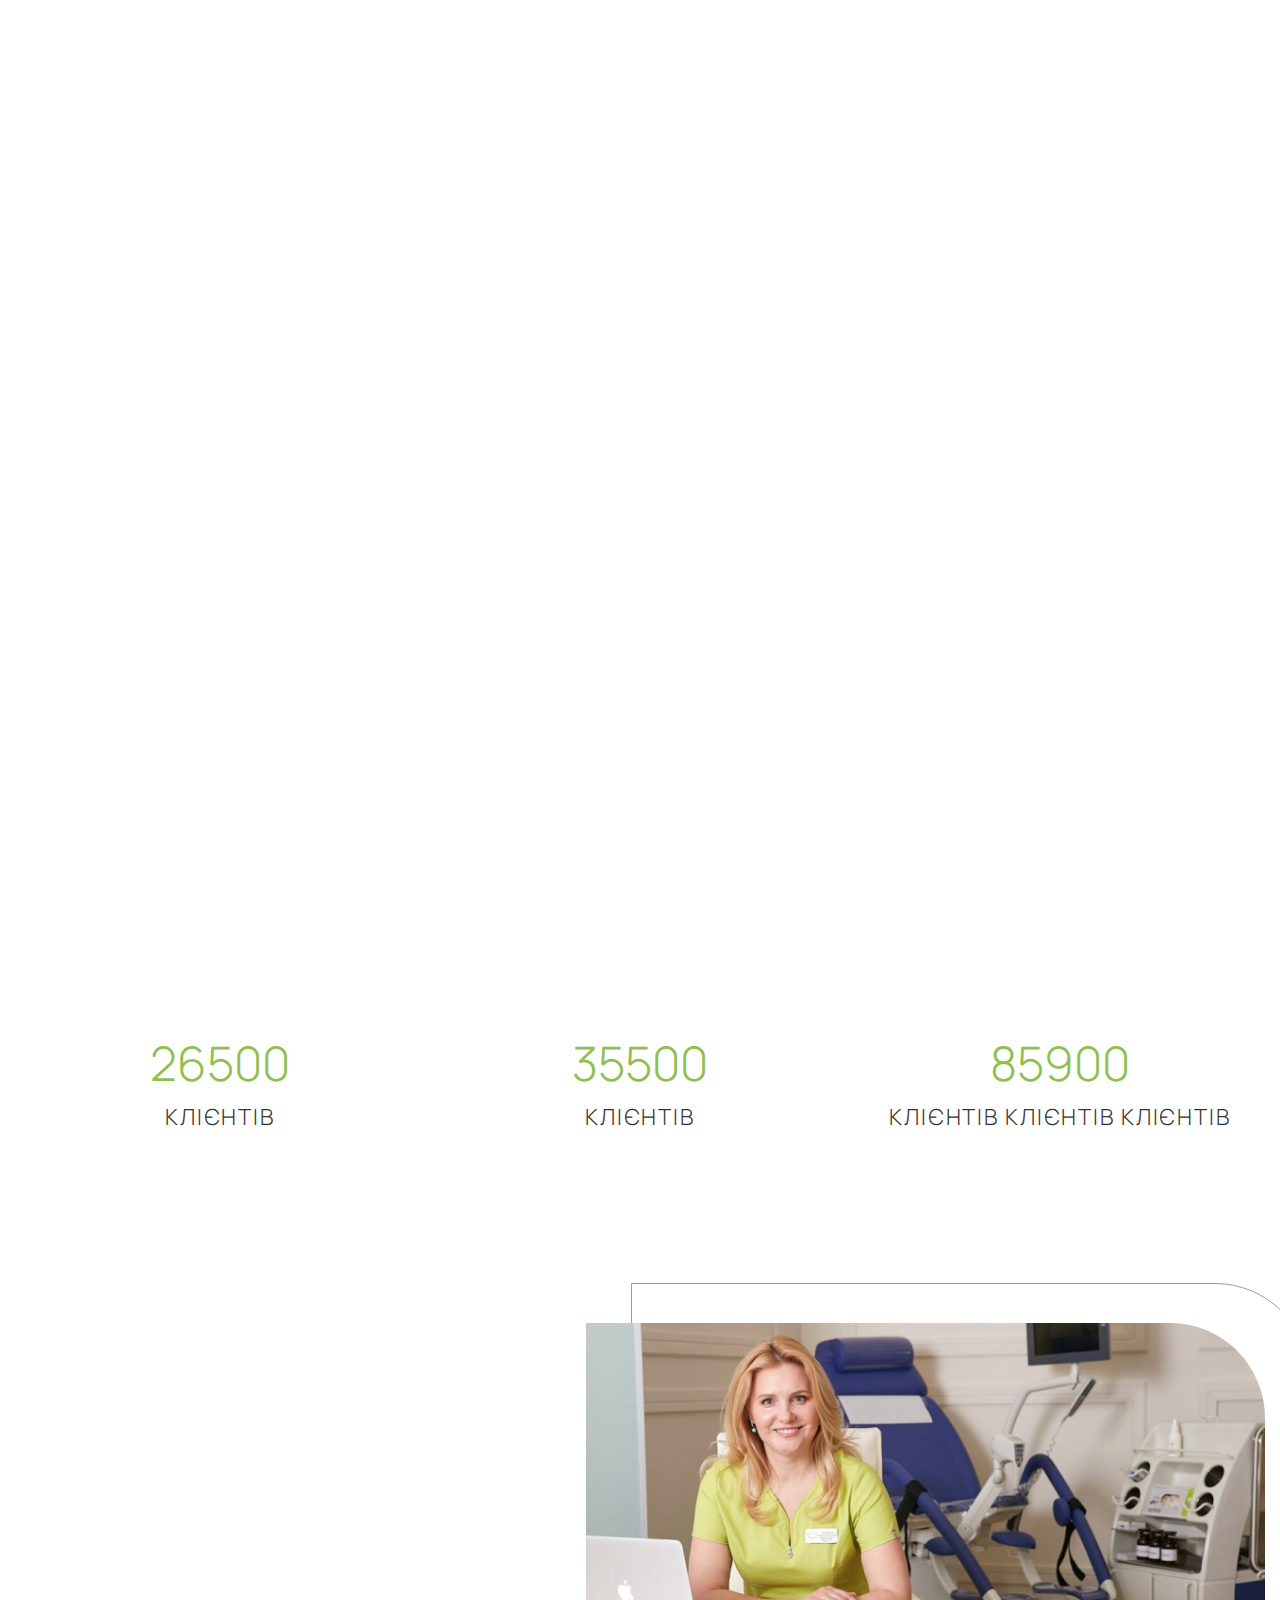
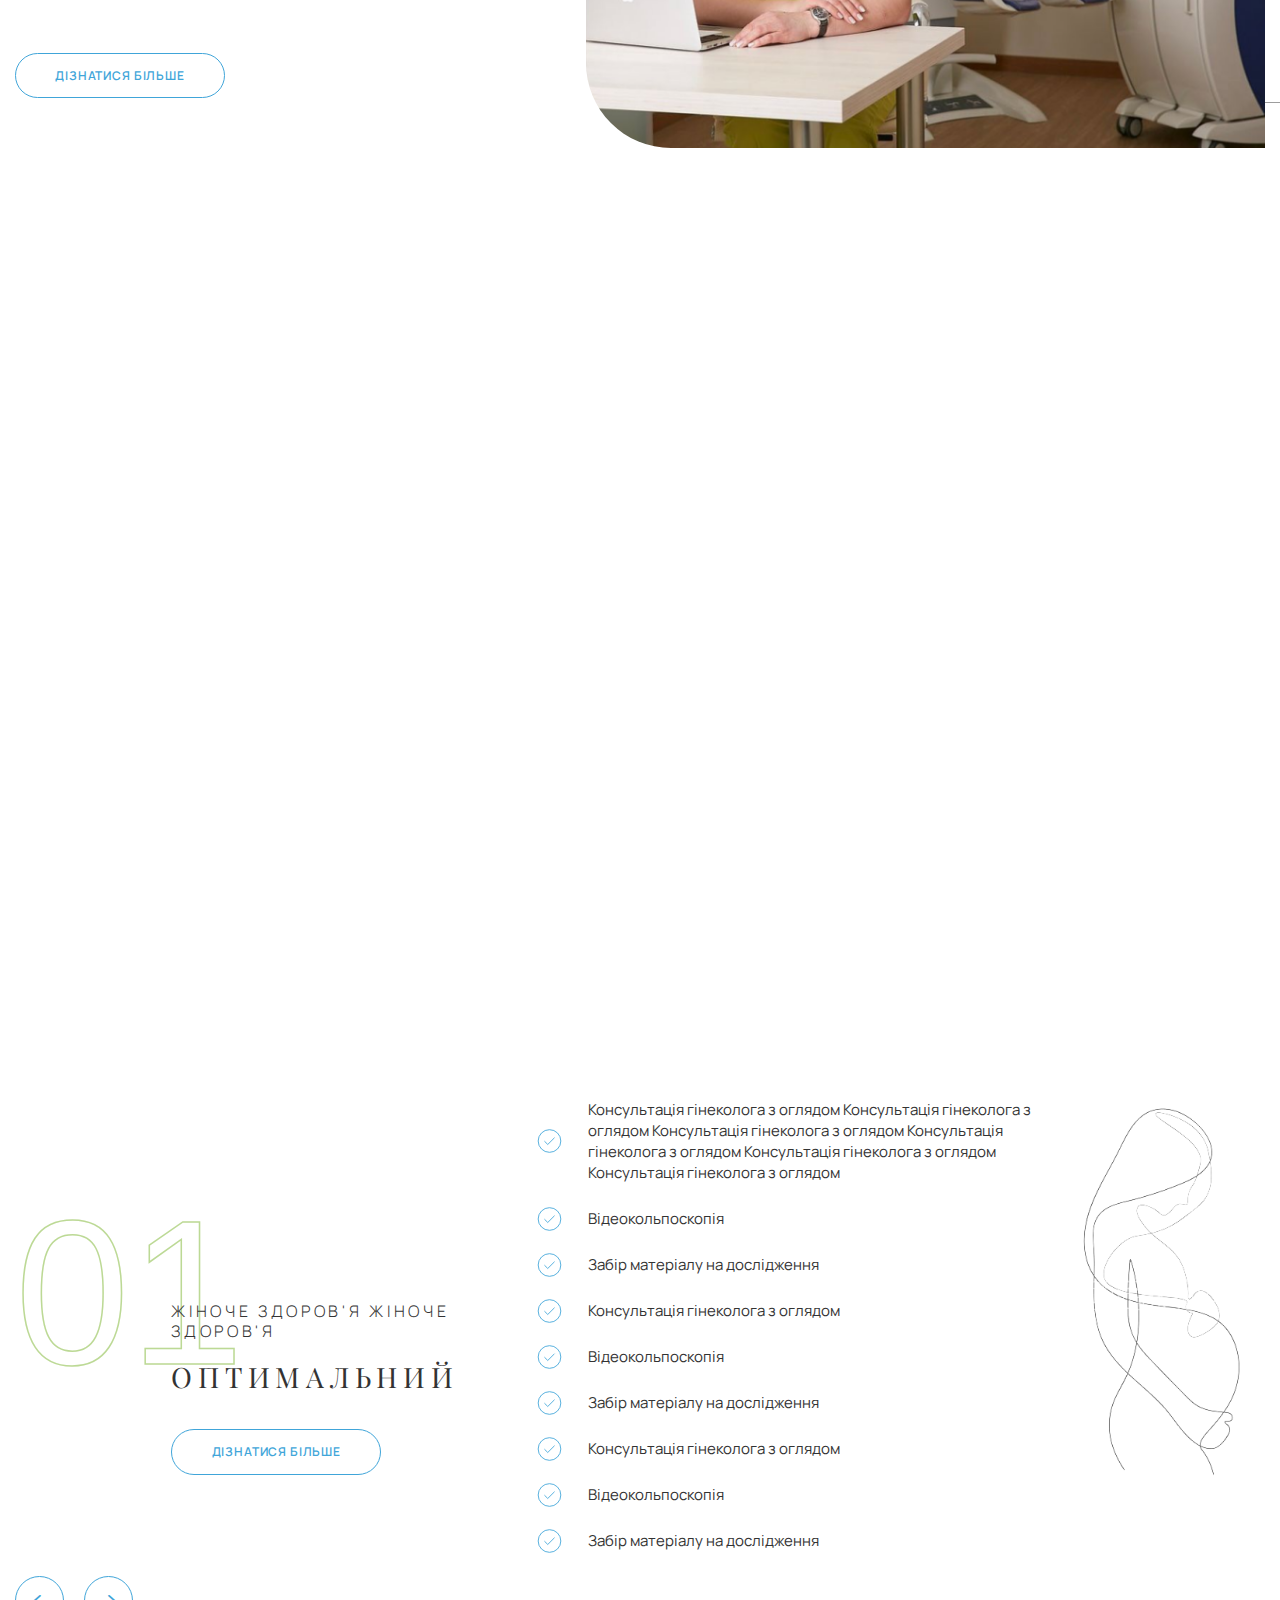
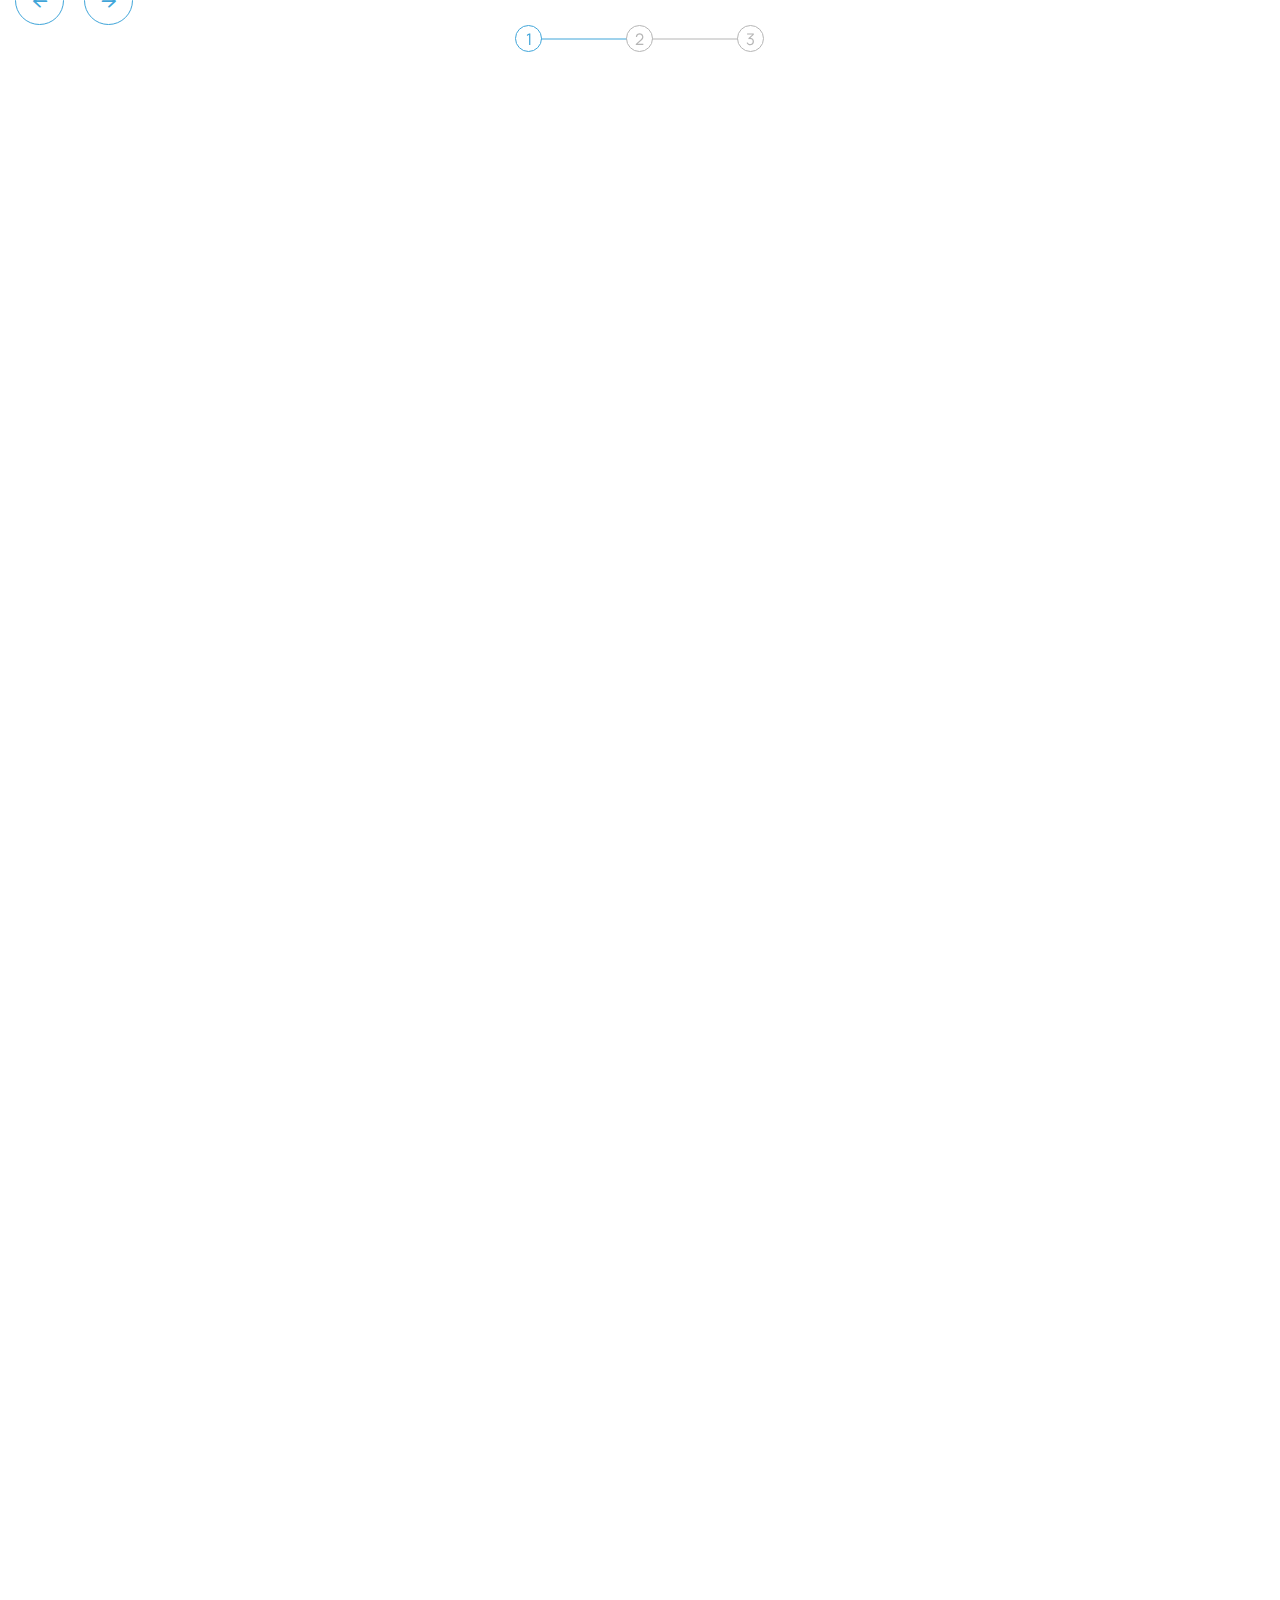
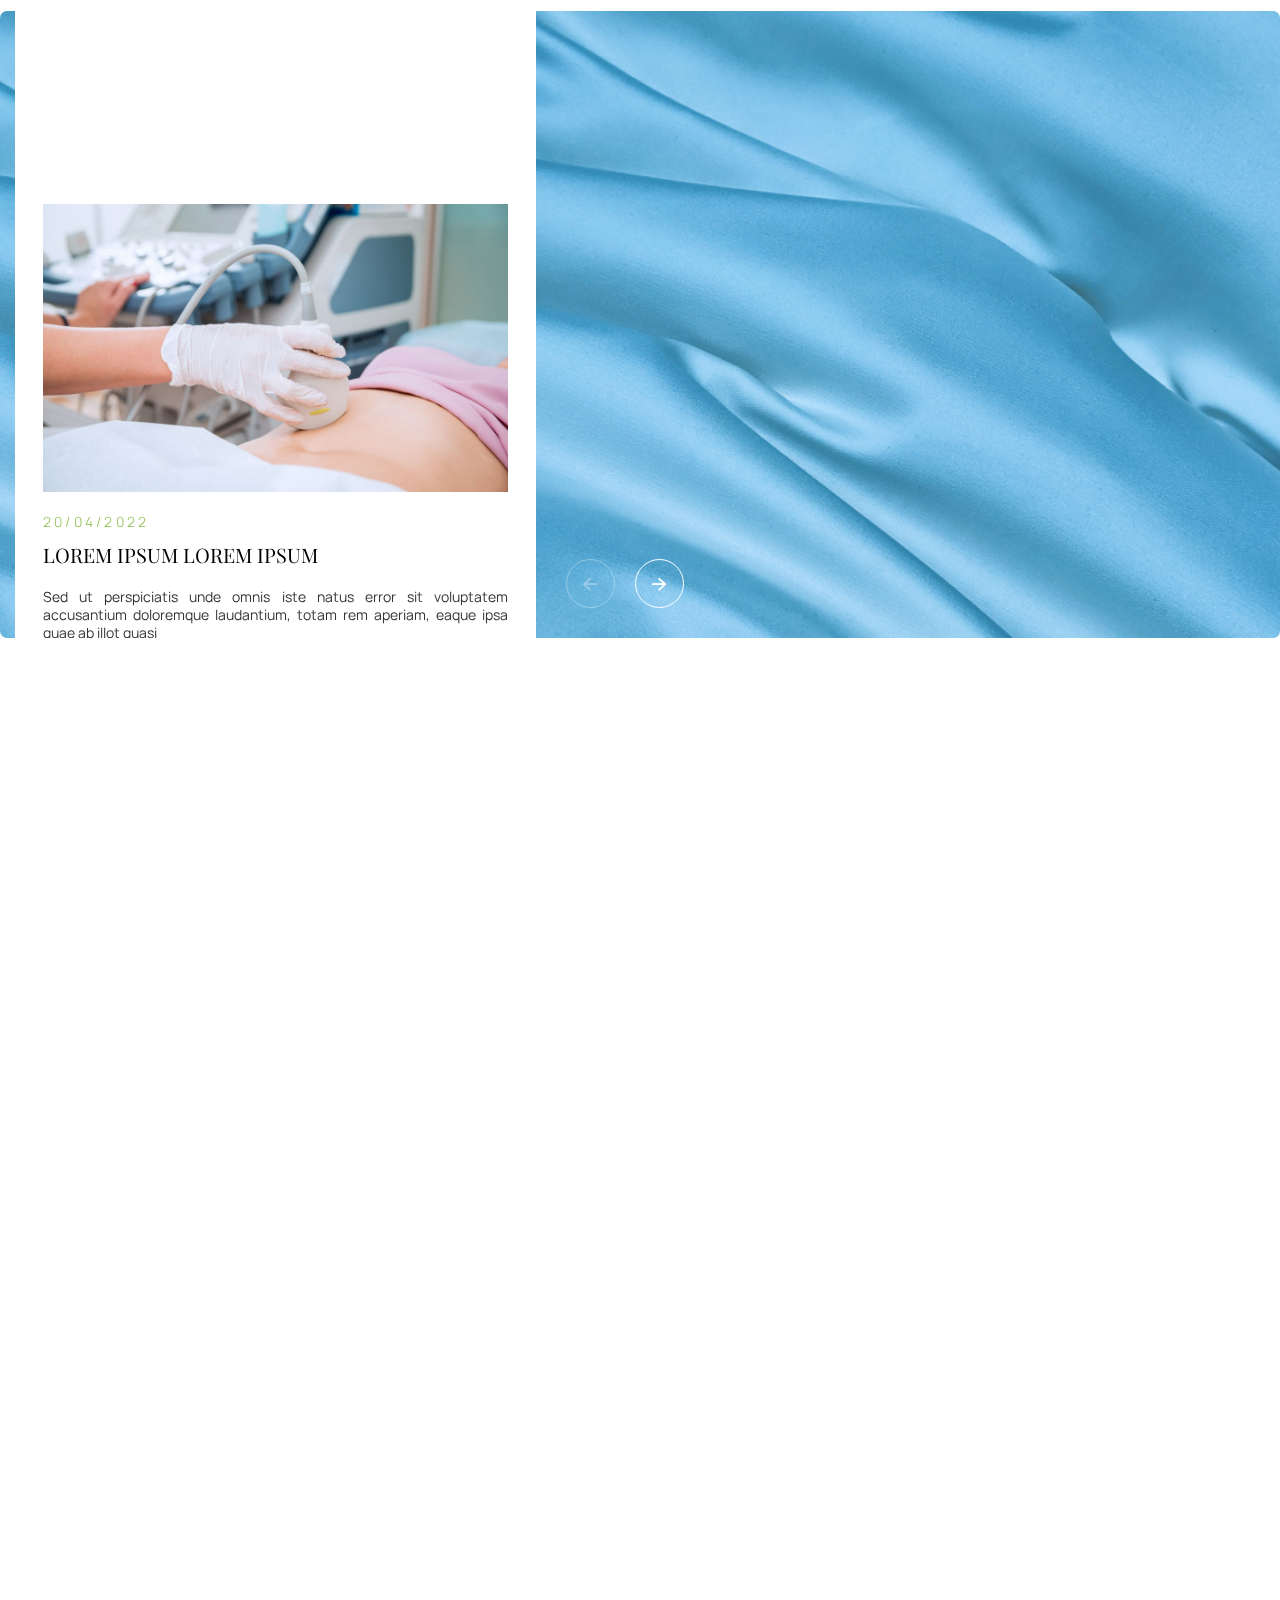
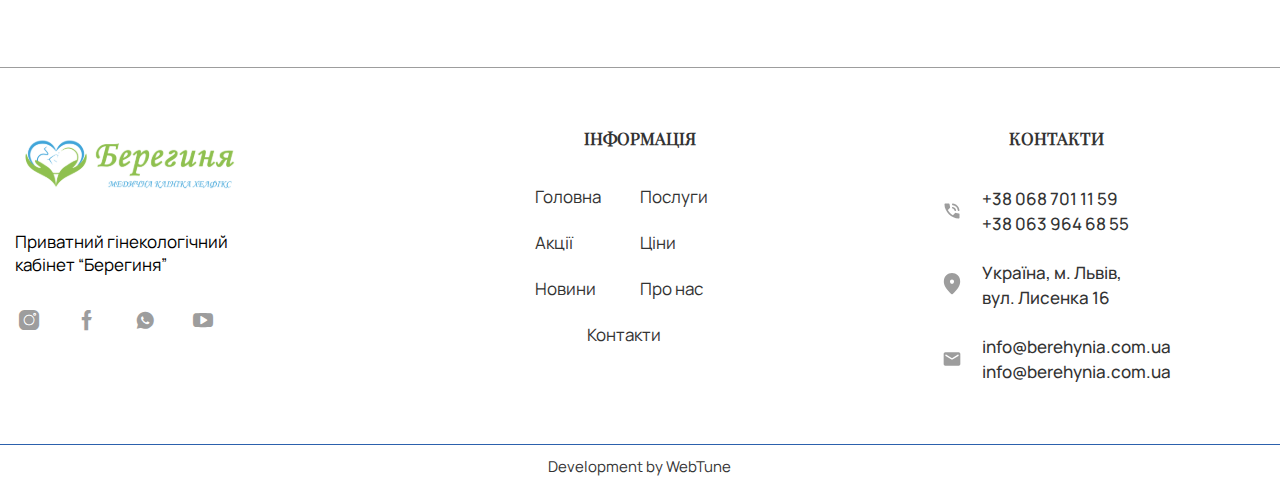
==== commit 8a5195cb: "add files" ====
--- a/index.html
+++ b/index.html
@@ -39,15 +39,12 @@
                         <a href="services.html">Послуги</a>
                     </li>
                     <li class="menu-item">
-                        <a href="price.html">Ціни</a>
+                        <a href="prices.html">Ціни</a>
                     </li>
                     <li class="menu-item">
                         <a href="about.html">Про нас</a>
                     </li>
 
-                    <li class="menu-item">
-                        <a href="gallery.html">Галерея</a>
-                    </li>
                     <li class="menu-item">
                         <a href="blog.html">Новини</a>
                     </li>
@@ -1245,9 +1242,6 @@
                             <a href="">Ціни</a>
                         </li>
                         <li class="menu-item">
-                            <a href="">Галерея</a>
-                        </li>
-                        <li class="menu-item">
                             <a href="">Новини</a>
                         </li>
                         <li class="menu-item">
